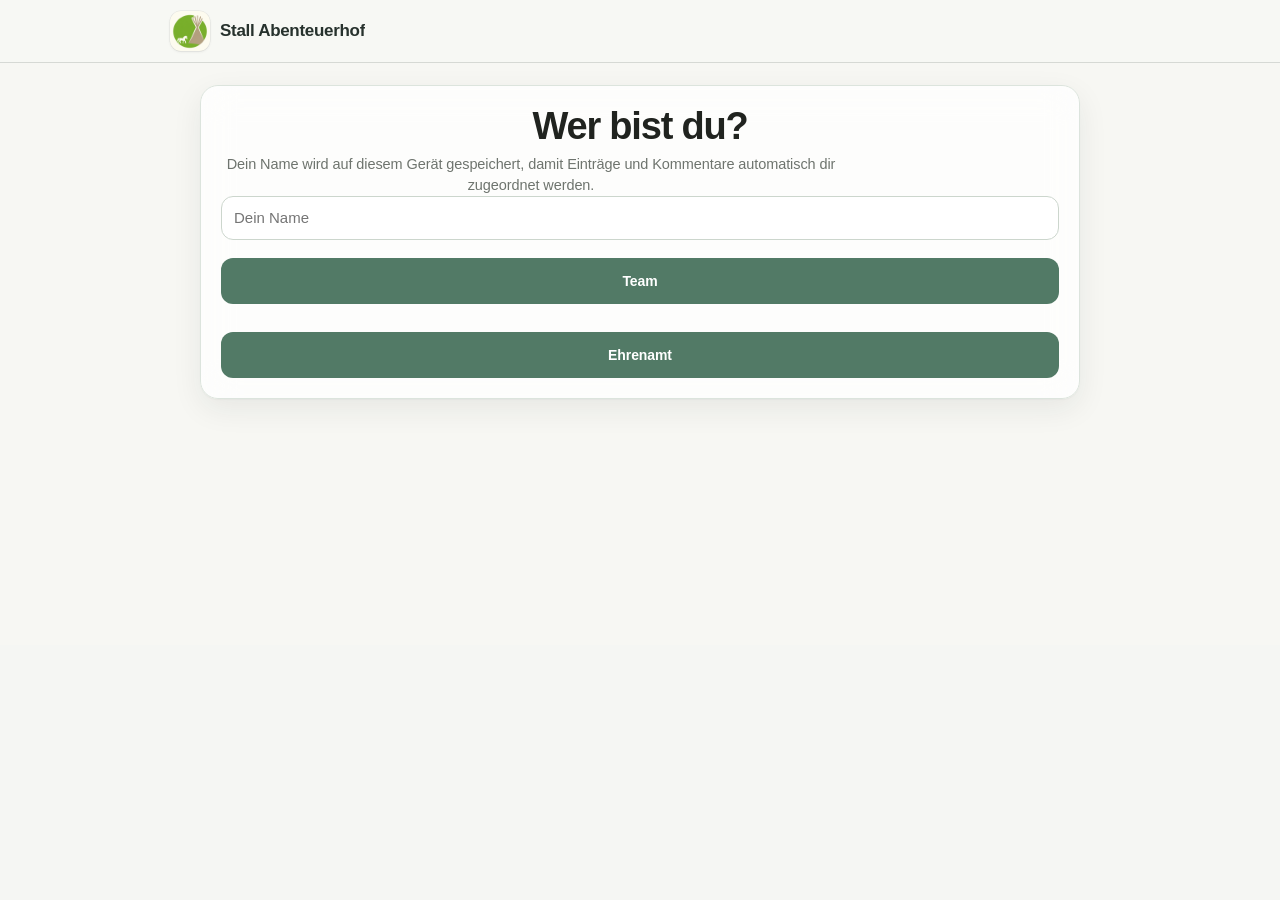
==== index.html @ a523a599 "Helfi-Bereich aus der Stall-App entfernen" ====
<!DOCTYPE html>
<html lang="de">
<head>
<!-- Standalone-Ausgabe der optimierten App-Version 1.25.56. -->
<style>
 .home-personal-inbox{margin:10px 0 18px;padding:13px;border:1px solid var(--border);border-radius:14px;background:var(--surface)}
.home-personal-head{display:flex;align-items:center;justify-content:space-between;gap:8px;margin-bottom:8px}
.home-personal-head strong{font-size:13px}.home-personal-head button{background:none;border:0;color:var(--text-secondary);font-size:11px;cursor:pointer}
.home-personal-message{display:flex;flex-direction:column;position:relative;width:100%;padding:8px 24px 8px 4px;text-align:left;background:transparent;border:0;border-top:1px solid var(--border);cursor:pointer;gap:2px}
.home-personal-message strong{font-size:12px}.home-personal-message small{font-size:11px;color:var(--text-secondary)}
.home-personal-message>span{position:absolute;right:3px;top:12px}.home-personal-message.read{opacity:.6}
.home-personal-empty{font-size:12px;color:var(--text-secondary)}
.comment-heart{background:none;border:0;cursor:pointer;color:var(--text-tertiary);font-size:14px;min-height:28px;padding:0 7px}
.comment-heart.active,.comment-heart.has-hearts{color:#c34450}
.comment-heart-names{font-size:11px;color:var(--text-secondary)}
.home-personal-heart-icon{color:#c34450;font-size:14px;margin-right:5px}
.bel-quick-date{padding:12px 0 15px;margin-bottom:10px;border-bottom:1px solid var(--border)}
.bel-quick-date label{display:block;margin:0 0 7px;font-weight:700}
.bel-quick-date input{display:block;min-height:44px;max-width:100%;width:100%}
.bel-quick-date small{display:block;margin-top:6px;color:var(--text-secondary)}
</style>
<meta charset="UTF-8">
<meta name="viewport" content="width=device-width, initial-scale=1.0, viewport-fit=cover">
<title>Stall Abenteuerhof</title>


<link rel="icon" type="image/png" href="icon-192.png?v=1.25.56">
<link rel="apple-touch-icon" sizes="180x180" href="apple-touch-icon.png?v=1.25.56">
<link rel="manifest" href="manifest.webmanifest?v=1.25.56">
<meta name="mobile-web-app-capable" content="yes">
<meta name="apple-mobile-web-app-capable" content="yes">
  <meta name="apple-mobile-web-app-status-bar-style" content="default">
<meta name="color-scheme" content="light">
    <meta name="apple-mobile-web-app-title" content="Stall Abenteuerhof">
<meta name="theme-color" content="#F4F5F2">
<style>
    :root {
          --bg: #F7F6F1;
          --surface: #FFFFFF;
          --surface-alt: #F1F3EB;
          --border: #E3E6DC;
          --border-strong: #C9CFBC;
          --text: #2B2E22;
          --text-secondary: #5C6350;
          --text-tertiary: #8A9078;

          --navy: #6E9A34;
          --navy-hover: #587D29;
          --navy-tint: #EBF1DD;
          --navy-light: #8FB552;

          --teal: #1B5D6B;
          --teal-tint: #DEEBEE;

          --brick: #8A362E;
          --brick-tint: #F4E3E0;

          --amber: #C1571F;
          --amber-tint: #F7E6DA;

          --slate: #565E4C;
          --slate-tint: #E9EBE3;

          --s1: #598A2E;
          --s2: #7A9A3E;
          --s3: #B3872A;
          --s4: #C1571F;
          --s5: #8A362E;

          --radius-sm: 8px;
          --radius-md: 12px;
          --radius-lg: 20px;

          --shadow-xs: 0 1px 2px rgba(43, 46, 34, 0.05);
          --shadow-sm: 0 1px 3px rgba(43, 46, 34, 0.07);
          --shadow-md: 0 3px 10px rgba(43, 46, 34, 0.08);
          --shadow-lg: 0 8px 24px rgba(43, 46, 34, 0.12);

          --font-display: -apple-system, BlinkMacSystemFont, "Segoe UI", Roboto, Helvetica, Arial, sans-serif;
          --font-mono: ui-monospace, "SFMono-Regular", "SF Mono", Menlo, Consolas, monospace;
    }
  * { box-sizing: border-box; }
  html { -webkit-font-smoothing: antialiased; -moz-osx-font-smoothing: grayscale; }
  body {
    margin: 0;
    font-family: var(--font-display);
    background: var(--bg);
    color: var(--text);
    padding: 0 0 48px 0;
    line-height: 1.4;
  }
  .shell { max-width: 640px; margin: 0 auto; padding: 0 18px; }

  /* ---------- Top bar ---------- */
  .topbar {
    background: var(--navy);
    color: #fff;
    padding: 22px 18px 20px 18px;
    margin-bottom: 22px;
        box-shadow: var(--shadow-sm);
    position: relative;
  }
  .topbar::after {
    content: '';
    position: absolute;
    left: 0; right: 0; bottom: -1px;
    height: 1px;
    background: rgba(255,255,255,0.08);
  }
  .topbar-inner { max-width: 640px; margin: 0 auto; }
  .eyebrow {
    font-family: var(--font-display);
    font-size: 11px;
    letter-spacing: 0.1em;
    text-transform: uppercase;
    color: #C9E2A0;
    margin-bottom: 7px;
    font-weight: 600;
  }
  .topbar h1 {
    font-size: 21px;
    font-weight: 800;
    letter-spacing: -0.015em;
    margin: 0;
  }
  .topbar .sub {
    font-size: 12.5px;
    color: #DCEAC0;
    margin-top: 4px;
    font-weight: 500;
  }

  .loading { text-align: center; padding: 70px 0; color: var(--text-tertiary); font-size: 14px; }

  .warn-banner {
    background: var(--amber-tint);
    color: var(--amber);
    border: 1px solid #E6D2A0;
    padding: 11px 13px;
    border-radius: var(--radius-sm);
    font-size: 12px;
    margin-bottom: 16px;
    font-weight: 500;
    box-shadow: var(--shadow-xs);
  }

  .ack-banner {
    background: var(--brick-tint);
    border: 1px solid var(--brick);
    border-left: 4px solid var(--brick);
    border-radius: var(--radius-md);
    padding: 14px 15px 6px 15px;
    margin-bottom: 20px;
    box-shadow: var(--shadow-sm);
  }
  .ack-banner-compact {
    padding: 0;
    overflow: hidden;
  }
  .ack-banner-open {
    width: 100%;
    min-height: 58px;
    display: flex;
    align-items: center;
    justify-content: space-between;
    gap: 12px;
    padding: 11px 14px;
    border: 0;
    background: transparent;
    color: var(--brick);
    text-align: left;
    font-family: var(--font-display);
    cursor: pointer;
  }
  .ack-banner-open:hover { background: rgba(138, 58, 49, .055); }
  .ack-banner-open:focus-visible {
    outline: 3px solid rgba(138, 58, 49, .28);
    outline-offset: -3px;
  }
  .ack-banner-copy {
    min-width: 0;
    display: flex;
    flex-direction: column;
    gap: 2px;
  }
  .ack-banner-compact .ack-banner-title {
    margin: 0;
    font-size: 14px;
  }
  .ack-banner-sub {
    color: var(--text-secondary);
    font-size: 12.5px;
    line-height: 1.35;
  }
  .ack-banner-chevron {
    flex: 0 0 auto;
    font-size: 24px;
    line-height: 1;
    color: var(--brick);
  }
  .ack-banner-title {
    font-size: 13.5px;
    font-weight: 800;
    color: var(--brick);
    margin-bottom: 10px;
    display: flex;
    align-items: center;
    gap: 7px;
  }
  .ack-item {
    background: var(--surface);
    border-radius: var(--radius-sm);
    padding: 11px 12px;
    margin-bottom: 8px;
    box-shadow: var(--shadow-xs);
  }
  .ack-item-head {
    display: flex;
    justify-content: space-between;
    align-items: baseline;
    gap: 8px;
  }
  .ack-item-pony { font-weight: 700; font-size: 14px; color: var(--text); }
  .ack-item-date { font-size: 11px; color: var(--text-tertiary); font-family: var(--font-mono); flex: 0 0 auto; }
  .ack-item-note { font-size: 13.5px; color: var(--text); margin-top: 3px; line-height: 1.4; }
  .ack-item-expiry { font-size: 11px; color: var(--text-tertiary); margin-top: 4px; font-family: var(--font-mono); }
  .ack-item-btn {
    margin-top: 9px;
    background: var(--brick);
    color: #fff;
    border: none;
    border-radius: var(--radius-sm);
    padding: 7px 12px;
    font-size: 12.5px;
    font-weight: 700;
    cursor: pointer;
    font-family: var(--font-display);
    box-shadow: var(--shadow-xs);
    transition: background 0.12s ease;
  }
  .ack-item-btn:hover { background: #712C25; }

  .ack-status {
    font-size: 11.5px;
    color: var(--teal);
    font-weight: 600;
    margin-top: 6px;
  }

  .sync-row {
    display: flex; align-items: center; justify-content: space-between;
    margin-bottom: 16px;
  }
  .sync-status { font-family: var(--font-display); font-size: 11px; color: var(--text-tertiary); }
  .sync-status.stale { color: var(--amber); }
  .sync-refresh {
    background: var(--surface);
    border: 1px solid var(--border-strong);
    border-radius: var(--radius-sm);
    padding: 6px 12px;
    font-size: 11.5px;
    font-weight: 600;
    color: var(--navy);
    cursor: pointer;
    font-family: var(--font-display);
    box-shadow: var(--shadow-xs);
    transition: box-shadow 0.15s ease, transform 0.1s ease, background 0.15s ease;
  }
  .sync-refresh:hover { background: var(--navy-tint); box-shadow: var(--shadow-sm); }
  .sync-refresh:active { transform: translateY(1px); }
  .sync-refresh:disabled { opacity: 0.5; cursor: default; box-shadow: none; }

  .save-status {
    font-size: 11.5px; margin-top: 9px; text-align: center; min-height: 15px;
    font-family: var(--font-display);
    font-weight: 500;
  }
  .save-status.saving { color: var(--text-tertiary); }
  .save-status.ok { color: var(--teal); }
  .save-status.error { color: var(--brick); }

  /* ---------- Section label ---------- */
    .section-label {
          font-family: var(--font-display);
          font-size: 12px;
          font-weight: 800;
          letter-spacing: 0.02em;
          text-transform: uppercase;
          color: var(--amber);
          margin: 26px 0 10px 0;
          display: flex;
          align-items: center;
          gap: 10px;
    }

  .section-label::after {
    content: '';
    flex: 1;
    height: 1px;
    background: var(--border);
  }

  /* ---------- Status strip (home) ---------- */
    .status-strip {
            display: grid;
            grid-template-columns: 1fr 1fr;
            gap: 12px;
            margin-bottom: 24px;
    }
      .status-cell {
              background: var(--surface);
              padding: 18px 16px;
              border-radius: var(--radius-lg);
              box-shadow: var(--shadow-sm);
      }
      .status-num {
              font-family: var(--font-display);
              font-size: 30px;
              font-weight: 800;
              line-height: 1;
              letter-spacing: -0.02em;
              color: var(--text);
      }
      .status-num.alert { color: var(--brick); }
      .status-num.ok { color: var(--navy); }
      .status-label {
              font-size: 12px;
              color: var(--text-secondary);
              margin-top: 8px;
              letter-spacing: 0.005em;
              font-weight: 600;
      }

      /* ---------- Folder rows ---------- */
      .folder-list { display: flex; flex-direction: column; gap: 14px; }
      .folder-row {
              background: var(--surface);
              border: none;
              border-radius: var(--radius-lg);
              padding: 20px;
              display: flex;
              align-items: center;
              gap: 18px;
              cursor: pointer;
              box-shadow: var(--shadow-sm);
              transition: box-shadow 0.15s ease, transform 0.12s ease;
      }
      .folder-row:hover { box-shadow: var(--shadow-md); transform: translateY(-2px); }
      .folder-row:active { transform: translateY(0px); }

      .folder-mark {
              width: 34px;
              height: 34px;
              flex: 0 0 auto;
              display: flex;
              align-items: center;
              justify-content: center;
              color: #66705D;
              background: transparent;
              border: none;
              box-shadow: none;
      }
      .folder-mark svg {
              width: 23px;
              height: 23px;
              display: block;
              fill: none;
              stroke: currentColor;
              stroke-width: 1.8;
              stroke-linecap: round;
              stroke-linejoin: round;
      }
      .folder-mark.movement svg { width: 36px; height: 30px; }
      .folder-mark.info,
      .folder-mark.health,
      .folder-mark.movement,
      .folder-mark.calendar,
      .folder-mark.todo,
      .folder-mark.shifts {
              color: #66705D;
              background: transparent;
      }
      .folder-mark-text {
              width: 42px;
              font-size: 11px;
              font-weight: 700;
              letter-spacing: .01em;
              font-family: var(--font-display);
              justify-content: flex-start;
      }

      .today-item-icon {
              width: 22px;
              height: 22px;
              display: inline-flex;
              align-items: center;
              justify-content: center;
              color: #747A6A;
              background: transparent;
              border: none;
              border-radius: 0;
              font-size: 0;
      }
      .today-item-icon svg {
              width: 17px;
              height: 17px;
              fill: none;
              stroke: currentColor;
              stroke-width: 1.8;
              stroke-linecap: round;
              stroke-linejoin: round;
      }
      .today-item-icon.health,
      .today-item-icon.todo,
      .today-item-icon.pasture,
      .today-item-icon.fresh {
              color: #747A6A;
              background: transparent;
      }

      .team-tool-icon {
              width: 22px;
              height: 22px;
              display: inline-flex;
              align-items: center;
              justify-content: center;
              flex: 0 0 auto;
              color: #66705D;
              background: transparent;
              border: none;
              border-radius: 0;
      }
      .team-tool-icon svg {
              width: 17px;
              height: 17px;
              fill: none;
              stroke: currentColor;
              stroke-width: 1.8;
              stroke-linecap: round;
              stroke-linejoin: round;
      }
      .team-tool-main {
              display:flex;
              align-items:center;
              gap:8px;
      }
      body.role-ehrenamt-mode #openTodos { display: none; }
      body.role-ehrenamt-mode #shopTeamOnly { display: none !important; }
      .detail-role-label { font-size: 11px; font-weight: 700; text-transform: uppercase; letter-spacing: 0.04em; color: var(--text-tertiary); margin-bottom: 6px; }
      .folder-body { flex: 1; min-width: 0; }
      .folder-title { font-size: 18px; font-weight: 800; letter-spacing: -0.006em; }
      .folder-sub { font-size: 13.5px; color: var(--text-secondary); margin-top: 4px; }
      .folder-names {
              font-family: var(--font-display);
              font-size: 12.5px;
              color: var(--text-tertiary);
              margin-top: 6px;
              white-space: nowrap;
              overflow: hidden;
              text-overflow: ellipsis;
      }
      .folder-chevron { color: var(--text-tertiary); font-size: 20px; font-weight: 700; flex: 0 0 auto; transition: transform 0.15s ease; }
      .folder-row:hover .folder-chevron { transform: translateX(2px); color: var(--navy); }

      .manage-link {
              width: 100%;
              padding: 16px;
              background: var(--navy-tint);
              color: var(--navy-hover);
              border: none;
              border-radius: var(--radius-lg);
              font-size: 14px;
    font-weight: 600;
    cursor: pointer;
    margin-top: 22px;
    font-family: var(--font-display);
    box-shadow: var(--shadow-xs);
    transition: box-shadow 0.15s ease, background 0.15s ease;
  }
  .manage-link:hover { background: var(--navy-tint); box-shadow: var(--shadow-sm); }

  /* ---------- Pony rows (list screens) ---------- */
  .pony-list { display: flex; flex-direction: column; gap: 1px; background: var(--border); border: 1px solid var(--border); border-radius: var(--radius-md); overflow: hidden; box-shadow: var(--shadow-sm); }
  .pony-row {
    background: var(--surface);
    padding: 14px 15px;
    display: flex;
    align-items: center;
    gap: 12px;
    cursor: pointer;
    transition: background 0.12s ease;
  }
  .pony-row:hover { background: var(--surface-alt); }
  .pony-main { flex: 1; min-width: 0; }
  .pony-name { font-weight: 700; font-size: 14.5px; letter-spacing: -0.003em; }
  .pony-status {
    font-size: 12px;
    color: var(--text-secondary);
    margin-top: 3px;
    white-space: nowrap;
    overflow: hidden;
    text-overflow: ellipsis;
  }
  .pony-status.missing { color: var(--brick); font-weight: 600; }
  .load-badge {
    min-width: 32px; height: 28px;
    border-radius: var(--radius-sm);
    display: flex; align-items: center; justify-content: center;
    color: #fff;
    font-family: var(--font-mono);
    font-weight: 700;
    font-size: 13px;
    flex: 0 0 auto;
    box-shadow: var(--shadow-xs);
  }
  .load-badge.none { background: var(--surface-alt); color: var(--text-tertiary); border: 1px solid var(--border); font-size: 11px; box-shadow: none; }
  .health-mark { width: 28px; height: 28px; border-radius: var(--radius-sm); background: var(--brick-tint); color: var(--brick); display:flex; align-items:center; justify-content:center; font-family: var(--font-mono); font-size: 11px; font-weight: 700; flex: 0 0 auto; }
  .chevron { color: var(--text-tertiary); font-size: 15px; font-weight: 700; flex: 0 0 auto; }
  .pony-row-action { padding:6px 9px; border-radius:999px; background:var(--navy-tint); color:var(--navy-hover); font-size:10.5px; font-weight:800; white-space:nowrap; flex:0 0 auto; }

  .back-link {
    background: none;
    border: none;
    color: var(--navy);
    font-size: 13px;
    font-weight: 600;
    cursor: pointer;
    padding: 6px 0 12px 0;
    font-family: var(--font-display);
    transition: opacity 0.12s ease;
  }
  .back-link:hover { opacity: 0.7; }
  .back-link::before { content: '← '; }
  .detail-header { font-size: 20px; font-weight: 800; letter-spacing: -0.015em; margin-bottom: 3px; }
  .detail-sub {
    font-family: var(--font-display);
    font-size: 12.5px;
    letter-spacing: 0.01em;
    color: var(--text-secondary);
    margin-bottom: 18px;
    font-weight: 500;
  }

  /* ---------- Cards / forms ---------- */
  .card {
    background: var(--surface);
    border: 1px solid var(--border);
    border-radius: var(--radius-md);
    padding: 19px;
    margin-bottom: 14px;
    box-shadow: var(--shadow-sm);
  }
  label {
    display: block;
    font-family: var(--font-display);
    font-size: 12.5px;
    font-weight: 600;
    letter-spacing: 0;
    text-transform: none;
    color: var(--text-secondary);
    margin-bottom: 7px;
    margin-top: 16px;
  }
  label:first-child { margin-top: 0; }
  input[type="text"], input[type="password"], input[type="date"], textarea, select {
    width: 100%;
    padding: 10px 11px;
    border: 1px solid var(--border-strong);
    border-radius: var(--radius-sm);
    font-size: 14px;
    font-family: var(--font-display);
    background: var(--surface);
    color: var(--text);
    transition: border-color 0.12s ease, box-shadow 0.12s ease;
  }
  input:focus, textarea:focus {
    outline: none;
    border-color: var(--navy);
    box-shadow: 0 0 0 3.5px var(--navy-tint);
  }
  textarea { resize: vertical; min-height: 48px; }

  .chip-row { display: flex; gap: 7px; flex-wrap: wrap; }
  .chip {
    flex: 1;
    min-width: 88px;
    padding: 10px 8px;
    text-align: center;
    border-radius: var(--radius-sm);
    border: 1.5px solid var(--border-strong);
    background: var(--surface);
    color: var(--text);
    cursor: pointer;
    font-weight: 600;
    font-size: 13px;
    transition: border-color 0.12s ease, background 0.12s ease, box-shadow 0.12s ease, transform 0.08s ease;
  }
  .chip:hover { border-color: var(--navy-light); }
  .chip.selected { background: var(--navy); color: #fff; border-color: var(--navy); box-shadow: var(--shadow-sm); }
  .chip:active { transform: scale(0.97); }

  .scale-buttons { display: flex; gap: 6px; }
  .scale-btn {
    flex: 1;
    padding: 10px 0;
    text-align: center;
    border-radius: var(--radius-sm);
    border: 1.5px solid var(--border-strong);
    background: var(--surface);
    cursor: pointer;
    font-weight: 700;
    font-family: var(--font-mono);
    font-size: 14px;
    color: var(--text-secondary);
    transition: border-color 0.12s ease, background 0.12s ease, box-shadow 0.12s ease, transform 0.08s ease;
  }
  .scale-btn:active { transform: scale(0.95); }
  .scale-btn[data-val="1"].selected { background: var(--s1); color: #fff; border-color: var(--s1); box-shadow: var(--shadow-sm); }
  .scale-btn[data-val="2"].selected { background: var(--s2); color: #fff; border-color: var(--s2); box-shadow: var(--shadow-sm); }
  .scale-btn[data-val="3"].selected { background: var(--s3); color: #fff; border-color: var(--s3); box-shadow: var(--shadow-sm); }
  .scale-btn[data-val="4"].selected { background: var(--s4); color: #fff; border-color: var(--s4); box-shadow: var(--shadow-sm); }
  .scale-btn[data-val="5"].selected { background: var(--s5); color: #fff; border-color: var(--s5); box-shadow: var(--shadow-sm); }

  .submit-btn {
    margin-top: 18px;
    width: 100%;
    padding: 13px;
    background: var(--navy);
    color: #fff;
    border: none;
    border-radius: var(--radius-sm);
    font-size: 14px;
    font-weight: 700;
    letter-spacing: 0.008em;
    cursor: pointer;
    font-family: var(--font-display);
    box-shadow: var(--shadow-sm);
    transition: box-shadow 0.15s ease, background 0.15s ease, transform 0.08s ease;
  }
  .submit-btn:hover { background: var(--navy-hover); box-shadow: var(--shadow-md); }
  .submit-btn:active { transform: translateY(1px); box-shadow: var(--shadow-xs); }

  .toggle-details {
    background: none;
    border: none;
    color: var(--navy);
    font-size: 12.5px;
    font-weight: 600;
    cursor: pointer;
    padding: 11px 0 0 0;
    text-align: left;
    font-family: var(--font-display);
  }
  .toggle-details:hover { text-decoration: underline; }
  .extra-fields { display: none; }
  .extra-fields.open { display: block; }

  /* ---------- Entry history ---------- */
  .entry-list { display: flex; flex-direction: column; gap: 1px; background: var(--border); border: 1px solid var(--border); border-radius: var(--radius-md); overflow: hidden; box-shadow: var(--shadow-sm); }
  .entry { background: var(--surface); padding: 13px 15px; transition: background 0.12s ease; }
  .entry-top {
    display: flex;
    justify-content: space-between;
    align-items: center;
    font-family: var(--font-mono);
    font-size: 11.5px;
    color: var(--text-tertiary);
    margin-bottom: 7px;
    flex-wrap: wrap;
    gap: 4px;
  }
  .tag-group { display: flex; gap: 5px; flex-wrap: wrap; margin-bottom: 5px; }
      .schicht-names { display: flex; gap: 5px; flex-wrap: wrap; margin: 6px 0; }
      .schicht-open { font-size: 12.5px; color: var(--text-tertiary); font-style: italic; }
  .tag {
    display: inline-block;
    padding: 3px 9px;
    border-radius: var(--radius-sm);
    background: var(--navy-tint);
    color: var(--navy);
    font-family: var(--font-display);
    font-size: 11.5px;
    font-weight: 600;
  }
  .badge {
    display: inline-block;
    padding: 3px 8px;
    border-radius: var(--radius-sm);
    color: #fff;
    font-family: var(--font-mono);
    font-size: 11px;
    font-weight: 700;
    box-shadow: var(--shadow-xs);
  }
  .entry-note { font-size: 13.5px; line-height: 1.5; margin-top: 4px; color: var(--text); }
  .entry-photo { max-width: 170px; border-radius: var(--radius-sm); margin-top: 9px; display: block; border: 1px solid var(--border-strong); box-shadow: var(--shadow-xs); }
  .push-target { animation: push-target-pulse 2.8s ease-out 1; outline: 3px solid var(--teal); outline-offset: 4px; }
  @keyframes push-target-pulse { 0%,100% { background: transparent; } 20%,60% { background: var(--teal-tint); } }
  .entry-meta { font-size: 11.5px; color: var(--text-tertiary); margin-top: 7px; display: flex; justify-content: space-between; align-items: center; }

  .reaction-bar { display: flex; gap: 6px; margin-top: 9px; }
  .reaction-btn {
    background: var(--surface-alt);
    border: 1px solid var(--border-strong);
    border-radius: 14px;
    padding: 4px 10px;
    font-size: 12.5px;
    font-weight: 600;
    color: var(--text-secondary);
    cursor: pointer;
    font-family: var(--font-display);
    transition: background 0.12s ease, border-color 0.12s ease, transform 0.08s ease;
  }
  .reaction-btn:hover { border-color: var(--navy-light); }
  .reaction-btn:active { transform: scale(0.95); }
  .reaction-btn.active { background: var(--navy-tint); border-color: var(--navy); color: var(--navy); }
  .reaction-btn { min-width: 38px; font-size: 15px; line-height: 1.1; }
  .reaction-add-btn {
    min-width: 34px;
    padding: 4px 9px;
    border-radius: 14px;
    border: 1px dashed var(--border-strong);
    background: transparent;
    color: var(--text-secondary);
    font-size: 17px;
    line-height: 1;
    cursor: pointer;
  }
  .reaction-picker {
    display: none;
    flex-wrap: wrap;
    gap: 6px;
    margin-top: 7px;
    padding: 8px;
    max-width: 270px;
    border: 1px solid var(--border);
    border-radius: 12px;
    background: var(--surface);
    box-shadow: var(--shadow-sm);
  }
  .reaction-picker.open { display: flex; }
  .reaction-choice, .reaction-custom {
    border: 1px solid var(--border);
    background: var(--surface-alt);
    border-radius: 10px;
    min-width: 34px;
    min-height: 32px;
    padding: 4px 7px;
    font-size: 18px;
    line-height: 1;
    cursor: pointer;
  }
  .reaction-custom { font-size: 12px; font-weight: 700; color: var(--text-secondary); padding: 5px 9px; }

  .voice-row { display: flex; align-items: center; gap: 10px; }
  .voice-btn {
    background: var(--surface);
    border: 1.5px solid var(--border-strong);
    border-radius: var(--radius-sm);
    padding: 9px 14px;
    font-size: 13px;
    font-weight: 600;
    color: var(--navy);
    cursor: pointer;
    font-family: var(--font-display);
    box-shadow: var(--shadow-xs);
    transition: box-shadow 0.12s ease, background 0.12s ease;
  }
  .voice-btn:hover { background: var(--navy-tint); }
  .voice-btn.stop { background: var(--brick); color: #fff; border-color: var(--brick); animation: pulse-rec 1.4s infinite; }
  @keyframes pulse-rec { 0%,100% { opacity: 1; } 50% { opacity: 0.7; } }
  .voice-timer { font-family: var(--font-mono); font-size: 13px; color: var(--brick); font-weight: 700; }
  .voice-preview { margin-top: 10px; }
  .voice-frame { width: 100%; height: 54px; border: 1px solid var(--border-strong); border-radius: var(--radius-sm); }
  .voice-player { width: 100%; height: 54px; border: 1px solid var(--border-strong); border-radius: var(--radius-sm); margin-top: 8px; }

  .comment-section { margin-top: 10px; }
  .comment-list { display: flex; flex-direction: column; gap: 6px; margin-bottom: 8px; }
  .comment-item {
    background: var(--surface-alt);
    border-radius: var(--radius-sm);
    padding: 7px 10px;
    font-size: 13px;
    line-height: 1.4;
    color: var(--text);
  }
  .comment-author { font-weight: 700; color: var(--navy); }
  .comment-add-row { display: flex; gap: 7px; }
  .comment-input {
    flex: 1;
    padding: 8px 10px;
    border: 1px solid var(--border-strong);
    border-radius: var(--radius-sm);
    font-size: 13px;
    font-family: var(--font-display);
    background: var(--surface);
    color: var(--text);
  }
  .comment-input:focus { outline: none; border-color: var(--navy); box-shadow: 0 0 0 3px var(--navy-tint); }
  .comment-send-btn {
    background: var(--navy);
    color: #fff;
    border: none;
    border-radius: var(--radius-sm);
    padding: 8px 14px;
    font-size: 12.5px;
    font-weight: 700;
    cursor: pointer;
    font-family: var(--font-display);
    flex: 0 0 auto;
  }
  .comment-send-btn:hover { background: var(--navy-hover); }
  .entry-actions { display: flex; gap: 12px; }

  .shop-item { display: flex; align-items: flex-start; gap: 11px; }
  .shop-check {
    width: 20px; height: 20px; margin-top: 1px; flex: 0 0 auto; cursor: pointer; accent-color: var(--navy);
  }
  .shop-body { flex: 1; min-width: 0; }
  .shop-name { font-size: 14px; font-weight: 600; color: var(--text); }
  .shop-name.done { text-decoration: line-through; color: var(--text-tertiary); font-weight: 500; }
  .shop-note { font-size: 12.5px; color: var(--text-secondary); margin-top: 3px; }

  .chip.role-team.selected { background: var(--brick); border-color: var(--brick); }
  .chip.role-ehrenamt.selected { background: var(--teal); border-color: var(--teal); }
      body.role-ehrenamt-mode .ack-item-btn { display: none; }
      .schicht-grid-header { display: grid; grid-template-columns: 52px 1fr 1fr; gap: 8px; padding: 0 4px; margin-bottom: 6px; }
      .schicht-grid-header > div { font-family: var(--font-mono); font-size: 10.5px; font-weight: 700; color: var(--text-tertiary); text-transform: uppercase; letter-spacing: 0.03em; text-align: center; }
      .schicht-grid-header > div:first-child { text-align: left; }
      .schicht-grid-row { display: grid; grid-template-columns: 52px 1fr 1fr; gap: 8px; padding: 8px 4px; border-bottom: 1px solid var(--border); align-items: center; }
      .schicht-grid-row:last-child { border-bottom: none; }
      .schicht-day-label { display: flex; flex-direction: column; }
      .schicht-day-label strong { font-size: 14px; }
      .schicht-day-label span { font-size: 11px; color: var(--text-tertiary); }
      .schicht-cell { position: relative; border-radius: var(--radius-sm); padding: 10px 6px; text-align: center; border: 1.5px dashed var(--border); background: var(--surface-alt); }
      .schicht-cell.nicht-geplant { border-style: solid; }
      .schicht-cell.muss { border-color: var(--brick); background: var(--brick-tint); }
      .schicht-cell.muss.filled { border-style: solid; }
      .schicht-cell.kann { border-color: var(--teal); background: var(--teal-tint); }
      .schicht-cell.kann.filled { border-style: solid; }
      .schicht-cell-badge { font-family: var(--font-mono); font-size: 10px; font-weight: 700; text-transform: uppercase; letter-spacing: 0.03em; margin-bottom: 3px; color: var(--text-tertiary); }
      .schicht-cell.muss .schicht-cell-badge { color: var(--brick); }
      .schicht-cell.kann .schicht-cell-badge { color: var(--teal); }
      .schicht-cell-name { font-weight: 700; font-size: 13px; margin-bottom: 3px; }
      .schicht-cell-name.unclaim-action { cursor: pointer; text-decoration: underline dotted; }
      .schicht-cell-action { font-size: 11.5px; color: var(--navy); cursor: pointer; font-weight: 600; }
      .schicht-cell-delete { position: absolute; top: 2px; right: 5px; font-size: 15px; line-height: 1; color: var(--text-tertiary); cursor: pointer; padding: 2px; }
.schicht-create-options { display: flex; flex-direction: column; gap: 8px; margin-top: 6px; }
      .schicht-create-btn { font-size: 12px; font-weight: 700; cursor: pointer; padding: 6px 4px; border-radius: var(--radius-sm); border: 1.5px solid; }
      .schicht-create-btn[data-art="muss"] { color: var(--brick); border-color: var(--brick); background: var(--surface); }
      .schicht-create-btn[data-art="kann"] { color: var(--teal); border-color: var(--teal); background: var(--surface); }
        .schicht-create-btn:active { opacity: 0.65; }
      .schicht-add-week { display: flex; gap: 8px; align-items: center; margin-bottom: 12px; }
      .schicht-add-week input[type="date"] { flex: 1; }
      .schicht-add-week-btn { width: auto; padding: 0 12px; font-size: 13px; white-space: nowrap; }
      body.role-ehrenamt-mode .schicht-delete-btn { display: none; }

  .entry.team-entry {
    border-left: 4px solid var(--brick);
    background: var(--brick-tint);
    padding-left: 12px;
  }
  .role-badge {
    display: inline-block;
    padding: 3px 10px;
    border-radius: var(--radius-sm);
    font-family: var(--font-display);
    font-size: 11px;
    font-weight: 700;
  }
  .role-badge.team { background: var(--brick); color: #fff; box-shadow: var(--shadow-xs); }
  .role-badge.ehrenamt { background: var(--surface-alt); color: var(--text-secondary); }
  .delete-btn { background: none; border: none; color: var(--text-tertiary); cursor: pointer; font-size: 11px; font-family: var(--font-display); font-weight: 500; }
  .hard-delete-btn { background: none; border: none; color: var(--brick); cursor: pointer; font-size: 11px; font-family: var(--font-display); font-weight: 700; }
  .edit-btn { background: none; border: none; color: var(--navy); cursor: pointer; font-size: 11px; font-family: var(--font-display); font-weight: 600; }
  .delete-btn:hover, .hard-delete-btn:hover { color: var(--brick); }
  .edit-btn:hover, .delete-btn:hover, .hard-delete-btn:hover { text-decoration: underline; }
  .empty-state { text-align: center; color: var(--text-tertiary); padding: 30px 0; font-size: 13px; background: var(--surface); }

  .chart-wrap { display: flex; align-items: flex-end; gap: 6px; height: 92px; padding-top: 8px; }
  .chart-bar-col { flex: 1; display: flex; flex-direction: column; align-items: center; gap: 4px; min-width: 0; }
  .chart-bar { width: 100%; max-width: 26px; border-radius: 3px 3px 0 0; }
  .chart-bar-label {
    font-family: var(--font-mono);
    font-size: 9px;
    color: var(--text-tertiary);
    white-space: nowrap;
  }
  .chart-bar-val {
    font-family: var(--font-mono);
    font-size: 10px;
    font-weight: 700;
    color: var(--text-secondary);
  }

  .week-nav {
    display: flex;
    align-items: center;
    gap: 8px;
    margin-bottom: 12px;
  }
  .week-nav-btn {
    background: var(--surface);
    border: 1px solid var(--border-strong);
    border-radius: var(--radius-sm);
    width: 30px; height: 30px;
    font-size: 16px;
    font-weight: 700;
    color: var(--navy);
    cursor: pointer;
    flex: 0 0 auto;
    box-shadow: var(--shadow-xs);
    transition: box-shadow 0.12s ease, background 0.12s ease;
  }
  .week-nav-btn:hover { background: var(--navy-tint); box-shadow: var(--shadow-sm); }
      .week-nav-btn:disabled { opacity: 0.35; cursor: default; box-shadow: none; }
      .week-nav-btn:disabled:hover { background: var(--surface); }
  .week-nav-label {
    flex: 1;
    text-align: center;
    font-family: var(--font-mono);
    font-size: 12px;
    font-weight: 600;
    color: var(--text-secondary);
  }
  .week-nav-today {
    background: var(--navy-tint);
    border: 1px solid var(--navy);
    color: var(--navy);
    border-radius: var(--radius-sm);
    padding: 5px 11px;
    font-size: 11.5px;
    font-weight: 700;
    cursor: pointer;
    flex: 0 0 auto;
    font-family: var(--font-display);
    transition: background 0.12s ease;
  }
  .week-nav-today:hover { background: #DCE4F0; }

  .week-days { display: flex; gap: 5px; margin-bottom: 14px; }
  .week-day {
    flex: 1;
    text-align: center;
    padding: 9px 2px 8px 2px;
    border-radius: var(--radius-sm);
    border: 1px solid var(--border);
    background: var(--surface-alt);
    position: relative;
  }
  .week-day.done { background: var(--teal-tint); border-color: var(--teal); }
  .week-day.is-today { border: 2px solid var(--navy); padding: 8px 1px 7px 1px; box-shadow: var(--shadow-xs); }
  .week-day-num {
    font-family: var(--font-mono);
    font-size: 10.5px;
    font-weight: 700;
    color: var(--text-secondary);
    margin-top: 1px;
  }
  .week-day.is-today .week-day-num { color: var(--navy); }
  .week-day-label {
    font-family: var(--font-display);
    font-size: 10.5px;
    color: var(--text-tertiary);
    font-weight: 600;
  }
  .week-day.done .week-day-label { color: var(--teal); }
  .week-day-dot {
    width: 8px; height: 8px;
    border-radius: 50%;
    margin: 6px auto 0 auto;
    background: var(--border-strong);
  }
  .week-day.done .week-day-dot { background: var(--teal); }
  .week-stats { display: flex; gap: 20px; flex-wrap: wrap; }
  .week-stat-num {
    font-family: var(--font-mono);
    font-size: 21px;
    font-weight: 700;
    color: var(--text);
    line-height: 1;
  }
  .week-stat-label { font-size: 11px; color: var(--text-secondary); margin-top: 5px; font-weight: 500; }

  .week-table { border-collapse: collapse; width: 100%; min-width: 640px; }
  .week-table th, .week-table td {
    border: 1px solid var(--border);
    padding: 7px 9px;
    text-align: left;
    vertical-align: top;
  }
  .week-table th {
    background: var(--surface-alt);
    font-family: var(--font-display);
    font-size: 12px;
    font-weight: 700;
    color: var(--text);
    white-space: nowrap;
  }
  .week-table th.day-col {
    text-align: left;
    background: var(--surface);
  }
  .week-table td.day-label {
    font-family: var(--font-mono);
    font-size: 11px;
    font-weight: 700;
    color: var(--text-secondary);
    background: var(--surface-alt);
    white-space: nowrap;
  }
  .week-table td.day-label.is-today {
    background: var(--navy-tint);
    color: var(--navy);
    border-left: 3px solid var(--navy);
  }
  .week-table td.cell {
    font-size: 11px;
    line-height: 1.3;
    min-width: 96px;
    padding: 5px;
    background: var(--surface);
  }
  .week-table td.cell.empty {
    background: var(--surface);
    color: var(--text-tertiary);
    text-align: center;
    font-family: var(--font-mono);
    font-size: 11px;
    min-width: 96px;
  }
  .cell-entry {
    color: #fff;
    border-radius: var(--radius-sm);
    padding: 4px 7px;
    margin-bottom: 3px;
    display: flex;
    justify-content: space-between;
    align-items: center;
    gap: 6px;
  }
  .cell-entry:last-child { margin-bottom: 0; }
  .cell-entry-val {
    font-family: var(--font-mono);
    font-weight: 700;
    font-size: 10px;
    flex: 0 0 auto;
  }

  .rename-row { display: flex; gap: 8px; align-items: center; margin-bottom: 11px; }
  .rename-row input[type="text"] { flex: 1; }
  .avatar {
    width: 36px; height: 36px;
    border-radius: 50%;
    object-fit: cover;
    flex: 0 0 auto;
    border: 1.5px solid var(--border-strong);
    box-shadow: var(--shadow-xs);
  }
  .avatar-placeholder {
    width: 36px; height: 36px;
    border-radius: 50%;
    background: var(--navy-tint);
    color: var(--navy);
    font-family: var(--font-display);
    font-size: 13px;
    font-weight: 700;
    display: flex; align-items: center; justify-content: center;
    flex: 0 0 auto;
  }
  .avatar-lg {
    width: 46px; height: 46px;
    border-radius: 50%;
    object-fit: cover;
    border: 1.5px solid var(--border-strong);
    margin-bottom: 9px;
    box-shadow: var(--shadow-sm);
  }
  .photo-upload-row { display: flex; align-items: center; gap: 10px; }
  .photo-upload-row input[type="file"] { font-size: 11px; flex: 1; }
  .icon-btn {
    background: var(--navy);
    color: #fff;
    border: none;
    border-radius: var(--radius-sm);
    padding: 10px 13px;
    cursor: pointer;
    font-size: 13px;
    font-weight: 600;
    font-family: var(--font-display);
    box-shadow: var(--shadow-xs);
    transition: box-shadow 0.12s ease, background 0.12s ease;
  }
  .icon-btn:hover { background: var(--navy-hover); box-shadow: var(--shadow-sm); }

  /* ---------- Infos: Pony-Direktzugriff & Weiden ---------- */
  .info-quick-grid {
    display: grid;
    grid-template-columns: repeat(2, minmax(0, 1fr));
    gap: 10px;
  }
  .info-pony-btn {
    min-height: 70px;
    width: 100%;
    border: 1px solid var(--border);
    border-radius: var(--radius-md);
    background: var(--surface);
    padding: 12px;
    display: flex;
    align-items: center;
    gap: 10px;
    text-align: left;
    cursor: pointer;
    font-family: var(--font-display);
    color: var(--text);
    box-shadow: var(--shadow-xs);
    transition: box-shadow .15s ease, transform .08s ease, border-color .15s ease;
    touch-action: manipulation;
  }
  .info-pony-btn:hover { box-shadow: var(--shadow-sm); border-color: var(--border-strong); }
  .info-pony-btn:active { transform: scale(.985); }
  .info-pony-photo {
    width: 42px;
    height: 42px;
    border-radius: 50%;
    object-fit: cover;
    flex: 0 0 auto;
    border: 1px solid var(--border-strong);
    background: var(--surface-alt);
  }
  .info-pony-photo-placeholder {
    width: 42px;
    height: 42px;
    border-radius: 50%;
    flex: 0 0 auto;
    display: flex;
    align-items: center;
    justify-content: center;
    background: var(--navy-tint);
    color: var(--navy);
    font-weight: 800;
    font-size: 13px;
  }
  .info-pony-main { flex: 1; min-width: 0; }
  .info-pony-name { font-size: 14px; font-weight: 800; }
  .info-pony-sub {
    margin-top: 2px;
    font-size: 11.5px;
    color: var(--text-tertiary);
    white-space: nowrap;
    overflow: hidden;
    text-overflow: ellipsis;
  }
  .info-pony-chevron { color: var(--text-tertiary); font-size: 18px; font-weight: 800; flex: 0 0 auto; }

  .pasture-card { padding: 16px; }
  .pasture-intro { font-size: 13px; color: var(--text-secondary); margin-bottom: 12px; }
  .pasture-grid {
    display: grid;
    grid-template-columns: repeat(2, minmax(0, 1fr));
    gap: 9px;
  }
  .pasture-toggle {
    min-height: 58px;
    border-radius: var(--radius-md);
    border: 1.5px solid var(--border-strong);
    background: var(--surface-alt);
    padding: 10px 11px;
    text-align: left;
    cursor: pointer;
    color: var(--text);
    font-family: var(--font-display);
    touch-action: manipulation;
    transition: background .12s ease, border-color .12s ease, transform .08s ease;
  }
  .pasture-toggle:active:not(:disabled) { transform: scale(.98); }
  .pasture-toggle.open {
    background: var(--navy-tint);
    border-color: var(--navy);
  }
  .pasture-toggle:disabled { opacity: 1; cursor: default; }
  .pasture-name { display: block; font-size: 13px; font-weight: 800; }
  .pasture-state { display: flex; align-items: center; gap: 6px; margin-top: 4px; font-size: 11.5px; color: var(--text-secondary); font-weight: 600; }
  .pasture-dot { width: 8px; height: 8px; border-radius: 50%; background: var(--border-strong); flex: 0 0 auto; }
  .pasture-toggle.open .pasture-dot { background: var(--navy); }
  .pasture-toggle.open .pasture-state { color: var(--navy-hover); }
  .pasture-meta { font-size: 11px; color: var(--text-tertiary); margin-top: 10px; line-height: 1.35; }
  .pasture-water-row {
    margin-top: 8px;
    padding: 10px;
    border: 1px solid var(--border);
    border-radius: 12px;
    background: var(--surface);
    font-size: 11.5px;
    color: var(--text-secondary);
  }
  .pasture-water-head { display:flex; align-items:center; justify-content:space-between; gap:10px; }
  .pasture-water-label { display:block; font-weight: 800; color: var(--text); }
  .pasture-water-current {
    display:inline-flex;
    align-items:center;
    min-height:28px;
    padding:4px 9px;
    border-radius:999px;
    background:var(--surface-alt);
    color:var(--text-secondary);
    font-weight:800;
    text-align:center;
  }
  .pasture-water-current.ok { background:var(--navy-tint); color:var(--navy-hover); }
  .pasture-water-current.refill { background:var(--brick-tint); color:var(--brick); }
  .pasture-water-help { display:block; margin-top:5px; color:var(--text-tertiary); line-height:1.35; }
  .pasture-water-legacy { display:block; margin-top:5px; color:var(--text-secondary); }
  .pasture-water-choices { display:grid; grid-template-columns:1fr 1fr; gap:7px; margin-top:9px; }
  .pasture-water-choice {
    min-height:42px;
    border: 1px solid var(--border-strong);
    border-radius: 10px;
    background: var(--surface-alt);
    color: var(--text);
    padding:8px 9px;
    font:800 11px var(--font-display);
    cursor:pointer;
    touch-action:manipulation;
  }
  .pasture-water-choice.ok.selected { border-color:var(--navy); background:var(--navy-tint); color:var(--navy-hover); }
  .pasture-water-choice.refill.selected { border-color:var(--brick); background:var(--brick-tint); color:var(--brick); }
  .pasture-water-choice:disabled { opacity:.6; cursor:default; }
  .pasture-water-meta { display:block; margin-top:7px; font-size:9.5px; color:var(--text-tertiary); }

  /* ---------- Dauerhafte Pony-Infos ---------- */
  .pony-info-title-row {
    display: flex;
    align-items: center;
    gap: 12px;
    margin-bottom: 18px;
  }
  .pony-info-title-row .detail-header { margin-bottom: 2px; }
  .permanent-card {
    background: var(--surface);
    border: 1px solid var(--border);
    border-top: 4px solid var(--teal);
    border-radius: var(--radius-lg);
    padding: 20px;
    box-shadow: var(--shadow-sm);
    margin-bottom: 14px;
  }
  .permanent-card-head {
    display: flex;
    justify-content: space-between;
    align-items: flex-start;
    gap: 12px;
    margin-bottom: 20px;
  }
  .permanent-card-title {
    font-size: 19px;
    line-height: 1.2;
    font-weight: 800;
    letter-spacing: -.012em;
  }
  .permanent-badge {
    color: var(--teal);
    font-size: 12px;
    font-weight: 800;
    white-space: nowrap;
  }
  .permanent-field + .permanent-field { margin-top: 20px; }
  .permanent-field-label {
    font-size: 12.5px;
    color: var(--text-secondary);
    font-weight: 800;
    margin-bottom: 6px;
  }
  .permanent-field-value {
    font-size: 15px;
    line-height: 1.5;
    color: var(--text);
    white-space: pre-wrap;
    overflow-wrap: anywhere;
  }
  .permanent-field-value.empty {
    color: var(--text-tertiary);
    font-style: italic;
  }
  .permanent-field.leather-care {
    background: var(--surface-alt);
    border: 1px solid var(--border);
    border-radius: var(--radius-md);
    padding: 14px 15px;
    margin-top: 18px;
  }
  .permanent-field.leather-care .permanent-field-label {
    color: var(--teal);
    display: flex;
    align-items: center;
    gap: 6px;
  }
  .permanent-meta {
    margin-top: 18px;
    padding-top: 12px;
    border-top: 1px solid var(--border);
    font-size: 10.5px;
    color: var(--text-tertiary);
  }
  .pony-info-edit-btn { width: auto; min-width: 150px; margin-top: 0; }
  .todo-entry .todo-comment-label {
    font-size: 11.5px;
    font-weight: 700;
    color: var(--text-tertiary);
    margin-top: 11px;
    margin-bottom: -2px;
  }
  .todo-form-grid {
    display: grid;
    grid-template-columns: 1.25fr .85fr;
    gap: 10px;
    margin-top: 14px;
  }
  .todo-form-grid label { margin-top: 0; }
  .todo-filter-wrap { margin: 18px 0 14px; }
  .todo-filter-label {
    font-size: 11.5px;
    font-weight: 700;
    color: var(--text-tertiary);
    margin-bottom: 8px;
  }
  .todo-filter-chips { display: flex; gap: 7px; flex-wrap: wrap; }
  .todo-filter-chip {
    border: 1px solid var(--border-strong);
    background: var(--surface);
    color: var(--text-secondary);
    border-radius: 999px;
    padding: 7px 11px;
    font: 600 12px var(--font-display);
    cursor: pointer;
    min-height: 34px;
    transition: background .12s ease, color .12s ease, border-color .12s ease, transform .08s ease;
  }
  .todo-filter-chip:hover { border-color: var(--navy-light); }
  .todo-filter-chip:active { transform: scale(.97); }
  .todo-filter-chip.active { background: var(--navy); border-color: var(--navy); color: #fff; }
  .todo-list {
    background: transparent;
    border: 0;
    border-radius: 0;
    overflow: visible;
    box-shadow: none;
    gap: 10px;
  }
  .todo-entry {
    border: 1px solid var(--border);
    border-radius: var(--radius-md);
    box-shadow: var(--shadow-sm);
    padding: 15px;
  }
  .todo-entry.todo-urgent { border-left: 4px solid var(--brick); }
  .todo-entry.todo-important { border-left: 4px solid var(--amber); }
  .todo-badges { display: flex; gap: 6px; flex-wrap: wrap; margin: 7px 0 3px; }
  .todo-badge {
    display: inline-flex;
    align-items: center;
    min-height: 24px;
    padding: 3px 8px;
    border-radius: 999px;
    font-size: 10.5px;
    font-weight: 700;
    line-height: 1.2;
  }
  .todo-assignee-badge { background: var(--teal-tint); color: var(--teal); }
  .todo-priority-normal { background: var(--slate-tint); color: var(--slate); }
  .todo-priority-important { background: var(--amber-tint); color: var(--amber); }
  .todo-priority-urgent { background: var(--brick-tint); color: var(--brick); }
  .todo-done-date { color: var(--teal); font-weight: 600; }

  /* Android + kleine Displays: große Touch-Ziele, keine seitlichen Überläufe */
  button, input, textarea, select { touch-action: manipulation; }
  @media (max-width: 520px) {
    .shell { padding: 0 14px; }
    .info-quick-grid, .pasture-grid { grid-template-columns: 1fr; }
    .info-pony-btn { min-height: 64px; }
    .permanent-card { padding: 18px 16px; }
    .permanent-card-head { gap: 8px; }
    .permanent-card-title { font-size: 18px; }
    input[type="text"], input[type="password"], input[type="date"], textarea, select { font-size: 16px; }
    .comment-add-row { align-items: stretch; }
    .comment-input { min-width: 0; font-size: 16px; }
    .comment-send-btn { min-height: 42px; }
    .todo-form-grid { grid-template-columns: 1fr; gap: 0; }
    .todo-form-grid label { margin-top: 14px; }
    .todo-filter-chip { min-height: 40px; padding: 8px 12px; }
    .todo-entry { padding: 14px 12px; }
  }


  /* ---------- Heute wichtig ---------- */
  .connection-banner {
    display: none;
    margin-bottom: 14px;
    padding: 10px 12px;
    border-radius: var(--radius-sm);
    font-size: 12px;
    line-height: 1.4;
    font-weight: 650;
    border: 1px solid var(--border-strong);
    background: var(--surface);
    color: var(--text-secondary);
  }
  .connection-banner.visible { display: block; }
  .connection-banner.offline { background: var(--amber-tint); color: var(--amber); border-color: #E4C9A8; }
  .connection-banner.pending { background: var(--teal-tint); color: var(--teal); border-color: #B9D8DE; }

  .today-card {
    background: var(--surface);
    border: 1px solid var(--border);
    border-radius: var(--radius-lg);
    padding: 18px;
    box-shadow: var(--shadow-sm);
    margin-bottom: 22px;
  }
  .today-card-head {
    display: flex;
    align-items: center;
    justify-content: space-between;
    gap: 12px;
    margin-bottom: 14px;
  }
  .today-card-title { font-size: 18px; font-weight: 800; letter-spacing: -.01em; }
  .today-date { font: 600 10.5px var(--font-mono); color: var(--text-tertiary); }
  .today-grid { display: grid; grid-template-columns: repeat(2, minmax(0,1fr)); gap: 9px; }
  .today-item {
    border: 1px solid var(--border);
    background: var(--surface-alt);
    border-radius: var(--radius-md);
    padding: 12px;
    min-height: 78px;
    text-align: left;
    font-family: var(--font-display);
    color: var(--text);
  }
  button.today-item { cursor: pointer; touch-action: manipulation; }
  button.today-item:hover { border-color: var(--border-strong); background: var(--navy-tint); }
  .today-item-top { display: flex; align-items: center; justify-content: space-between; gap: 8px; }
  .today-item-icon { font-size: 0; }
  .today-item-num { font-size: 24px; line-height: 1; font-weight: 800; letter-spacing: -.025em; }
  .today-item-num.alert { color: var(--brick); }
  .today-item-label { margin-top: 7px; font-size: 11.5px; color: var(--text-secondary); font-weight: 650; }

  .fresh-badge {
    display: inline-flex;
    align-items: center;
    min-height: 20px;
    padding: 2px 7px;
    border-radius: 999px;
    background: var(--amber-tint);
    color: var(--amber);
    font: 800 9.5px var(--font-display);
    letter-spacing: .035em;
    text-transform: uppercase;
    white-space: nowrap;
  }
  .comment-fresh { margin-left: 5px; vertical-align: 1px; }

  /* ---------- Pony-Kurzakte ---------- */
  .pony-snapshot-grid { display: grid; grid-template-columns: 1fr 1fr; gap: 10px; margin-bottom: 14px; }
  .pony-snapshot-card {
    border: 1px solid var(--border);
    background: var(--surface);
    border-radius: var(--radius-md);
    padding: 14px;
    min-height: 112px;
    cursor: pointer;
    text-align: left;
    color: var(--text);
    font-family: var(--font-display);
    box-shadow: var(--shadow-xs);
    touch-action: manipulation;
  }
  .pony-snapshot-card:hover { border-color: var(--border-strong); box-shadow: var(--shadow-sm); }
  .pony-snapshot-label { font-size: 11px; color: var(--text-tertiary); font-weight: 800; text-transform: uppercase; letter-spacing: .035em; }
  .pony-snapshot-main { margin-top: 7px; font-size: 14px; font-weight: 800; line-height: 1.3; }
  .pony-snapshot-sub { margin-top: 5px; font-size: 11.5px; color: var(--text-secondary); line-height: 1.35; }
  #ponySnapshotMovement::after { content:'Eintragen ›'; }
  #ponySnapshotHealth::after { content:'Melden ›'; }
  #ponyInfoScreen .pony-snapshot-card::after { display:block; margin-top:9px; color:var(--navy-hover); font-size:10.5px; font-weight:800; }
  .pony-snapshot-card.alert { border-left: 4px solid var(--brick); }
  .pony-info-actions { display: flex; gap: 8px; flex-wrap: wrap; align-items: center; }
  .undo-btn {
    background: var(--surface);
    color: var(--text-secondary);
    border: 1px solid var(--border-strong);
    border-radius: var(--radius-sm);
    padding: 9px 11px;
    font: 650 12px var(--font-display);
    cursor: pointer;
  }
  .undo-btn:hover { border-color: var(--navy-light); color: var(--navy-hover); }

  /* ---------- Weiden: klarer Status + Einzel-Zeitstempel ---------- */
  .pasture-toggle { position: relative; }
  .pasture-state-word { font-size: 12px; font-weight: 800; text-transform: uppercase; letter-spacing: .025em; }
  .pasture-item-meta { display: block; font-size: 9.5px; color: var(--text-tertiary); margin-top: 5px; line-height: 1.3; }
  .pasture-actions { display:flex; align-items:center; justify-content:space-between; gap:10px; margin-top:12px; flex-wrap:wrap; }
  .pasture-item { min-width: 0; }
  .pasture-item-active { grid-column: 1 / -1; }
  .pasture-item .pasture-toggle { width: 100%; }
  .pasture-comment-toggle {
    width: 100%;
    margin-top: 5px;
    border: 0;
    background: transparent;
    color: var(--navy);
    font: 650 11.5px var(--font-display);
    text-align: left;
    padding: 5px 2px;
    cursor: pointer;
  }
  .pasture-comment-panel {
    display: none;
    padding: 7px 0 2px 0;
  }
  .pasture-comment-panel.open { display: block; }
  .pasture-comment-panel .comment-section { margin-top: 0; }
  .pasture-comment-panel .comment-item { font-size: 12px; }
  .pasture-comment-panel .comment-input { min-width: 0; }

  /* ---------- To-dos: feste Zuständigkeiten ---------- */
  .todo-assignee-picker { display: flex; gap: 7px; flex-wrap: wrap; margin-top: 8px; }
  .todo-assignee-choice {
    border: 1px solid var(--border-strong);
    background: var(--surface);
    color: var(--text-secondary);
    border-radius: 999px;
    min-height: 38px;
    padding: 7px 11px;
    font: 650 12px var(--font-display);
    cursor: pointer;
    touch-action: manipulation;
  }
  .todo-assignee-choice.selected { background: var(--teal); color: #fff; border-color: var(--teal); }
  .todo-assignee-choice.add { border-style: dashed; color: var(--navy); }
  .todo-assignee-manage-toggle {
    width: 100%;
    margin-top: 8px;
    border: none;
    background: transparent;
    color: var(--navy);
    font: 700 11.5px var(--font-display);
    text-align: left;
    cursor: pointer;
    padding: 4px 2px;
  }
  .todo-assignee-manage {
    margin-top: 8px;
    border-top: 1px solid var(--border);
    padding-top: 8px;
    display: flex;
    flex-direction: column;
    gap: 6px;
  }
  .todo-assignee-manage-row {
    display: flex;
    align-items: center;
    gap: 8px;
    padding: 7px 8px;
    border-radius: var(--radius-sm);
    background: var(--surface-alt);
  }
  .todo-assignee-manage-name {
    flex: 1;
    min-width: 0;
    font-size: 12.5px;
    font-weight: 700;
    overflow: hidden;
    text-overflow: ellipsis;
  }
  .todo-assignee-mini-btn {
    border: 1px solid var(--border-strong);
    background: var(--surface);
    border-radius: var(--radius-sm);
    padding: 5px 7px;
    font: 700 10.5px var(--font-display);
    color: var(--text-secondary);
    cursor: pointer;
  }
  .todo-assignee-mini-btn.danger { color: var(--brick); }

  .todo-created-meta { font-size: 10.5px; color: var(--text-tertiary); margin-top: 4px; }
  .todo-repeat-row {
    display: flex;
    align-items: flex-start;
    gap: 10px;
    margin-top: 16px;
    padding: 12px 13px;
    border: 1px solid var(--border);
    border-radius: var(--radius-sm);
    background: var(--surface-alt);
    cursor: pointer;
  }
  .todo-repeat-row input { margin-top: 2px; width: 18px; height: 18px; accent-color: var(--navy); flex: 0 0 auto; }
  .todo-repeat-title { font-size: 13px; font-weight: 700; color: var(--text); }
  .todo-repeat-sub { font-size: 11.5px; color: var(--text-secondary); margin-top: 2px; line-height: 1.35; }
  .todo-weekly-badge { background: var(--navy-tint); color: var(--navy); }
  .todo-entry.todo-weekly-done { background: var(--surface-alt); }


  /* ---------- Standalone / Android / Safe Areas ---------- */
  body { padding-bottom: max(48px, env(safe-area-inset-bottom)); }
  .topbar { padding-top: calc(22px + env(safe-area-inset-top)); }
  @media (display-mode: standalone) {
    .topbar { position: sticky; top: 0; z-index: 20; }
  }
  @media (max-width: 520px) {
    .today-grid, .pony-snapshot-grid { grid-template-columns: 1fr; }
    .today-item { min-height: 68px; }
    .pasture-toggle { min-height: 66px; }
    .undo-btn { min-height: 42px; }
  }


  /* ---------- Lederpflege innerhalb der To-do-Liste ---------- */
  .leather-overview-list { display: flex; flex-direction: column; gap: 12px; }
  .leather-pony-card { padding: 16px; margin-bottom: 0; }
  .leather-pony-head { display:flex; align-items:center; justify-content:space-between; gap:12px; margin-bottom:9px; }
  .leather-pony-name { font-size:16px; font-weight:800; letter-spacing:-0.005em; }
  .leather-status { font-size:11px; font-weight:700; padding:4px 8px; border-radius:999px; background:var(--surface-alt); color:var(--text-tertiary); flex:0 0 auto; }
  .leather-status.filled { background:#F3E7D7; color:#7A5526; }
  .leather-text { font-size:13.5px; line-height:1.5; white-space:pre-wrap; color:var(--text); }
  .leather-text.empty { color:var(--text-tertiary); font-style:italic; }
  .leather-meta { font-size:11px; color:var(--text-tertiary); margin-top:8px; }
  .leather-actions { margin-top:10px; }
  .leather-edit-form { margin-top:12px; padding-top:12px; border-top:1px solid var(--border); }
  .leather-edit-form textarea { min-height:82px; }
  .leather-edit-row { display:flex; gap:8px; margin-top:9px; }
  .leather-edit-row .submit-btn { margin-top:0; flex:1; }
  .leather-cancel-btn { flex:0 0 auto; border:1px solid var(--border-strong); background:var(--surface); border-radius:var(--radius-sm); padding:0 14px; font:600 13px var(--font-display); color:var(--text-secondary); cursor:pointer; }

  /* ---------- Pferdeteam / Zugänge ---------- */
  #teamToolsSection { display:none; }
  .team-tools-card { background:var(--navy-tint); border:1px solid #D8E4C6; border-radius:var(--radius-lg); padding:14px; margin-top:18px; }
  .team-tools-head { display:flex; align-items:center; justify-content:space-between; gap:10px; margin-bottom:10px; }
  .team-tools-title { font-size:12px; font-weight:800; letter-spacing:.03em; text-transform:uppercase; color:var(--navy-hover); }
  .team-tools-badge { font-size:10.5px; font-weight:800; padding:4px 8px; border-radius:999px; background:var(--surface); color:var(--navy); border:1px solid var(--border-strong); }
  .team-tools-actions { display:grid; grid-template-columns:1fr; gap:8px; }
  .team-tool-btn { width:100%; border:1px solid var(--border-strong); background:var(--surface); border-radius:var(--radius-md); padding:12px 13px; text-align:left; cursor:pointer; font:700 13.5px var(--font-display); color:var(--text); display:flex; align-items:center; justify-content:space-between; gap:12px; box-shadow:var(--shadow-xs); }
  .team-tool-btn:hover { border-color:var(--navy-light); box-shadow:var(--shadow-sm); }
  .team-tool-btn span:last-child { color:var(--text-tertiary); font-size:17px; }
  body.role-ehrenamt-mode #manageBtn, body.role-ehrenamt-mode #teamToolsSection { display:none !important; }

  .access-list { display:flex; flex-direction:column; gap:10px; }
  .access-user { background:var(--surface); border:1px solid var(--border); border-radius:var(--radius-md); padding:14px; box-shadow:var(--shadow-xs); }
  .access-user-head { display:flex; align-items:flex-start; justify-content:space-between; gap:10px; }
  .access-user-name { font-size:15px; font-weight:800; }
  .access-user-meta { display:flex; gap:6px; flex-wrap:wrap; margin-top:5px; }
  .access-pill { font-size:10.5px; font-weight:800; padding:3px 7px; border-radius:999px; background:var(--navy-tint); color:var(--navy-hover); }
  .access-pill.admin { background:var(--amber-tint); color:var(--amber); }
  .access-pill.self { background:var(--teal-tint); color:var(--teal); }
  .access-actions { display:flex; gap:7px; flex-wrap:wrap; margin-top:11px; }
  .access-action-btn { border:1px solid var(--border-strong); background:var(--surface); border-radius:var(--radius-sm); padding:7px 9px; cursor:pointer; font:700 11.5px var(--font-display); color:var(--text-secondary); }
  .access-action-btn:hover { border-color:var(--navy-light); color:var(--navy); }
  .access-action-btn.danger { color:var(--brick); }
  .access-action-btn:disabled { opacity:.45; cursor:not-allowed; }
  .admin-note { font-size:12px; line-height:1.45; color:var(--text-secondary); background:var(--surface-alt); border-radius:var(--radius-sm); padding:10px 11px; margin-bottom:12px; }
  .admin-form-grid { display:grid; grid-template-columns:1fr; gap:0; }
  .admin-check-row { display:flex; align-items:center; gap:8px; margin-top:12px; font-size:13px; font-weight:600; color:var(--text-secondary); }
  .admin-check-row input { width:18px; height:18px; accent-color:var(--navy); }
  .admin-empty { text-align:center; color:var(--text-tertiary); padding:22px 8px; font-size:13px; }


  .inline-fence-icon {
    display:inline-flex;
    vertical-align:-3px;
    margin-right:4px;
    color:#66705D;
  }
  .inline-fence-icon svg {
    width:18px;
    height:18px;
    fill:none;
    stroke:currentColor;
    stroke-width:1.8;
    stroke-linecap:round;
    stroke-linejoin:round;
  }


  .weiden-label {
    display:flex;
    align-items:center;
    gap:6px;
  }
  .weiden-label .inline-fence-icon {
    margin-right:0;
  }


      .folder-mark.movement .running-horse-img {
              width: 40px;
              height: auto;
              display: block;
              object-fit: contain;
      }


  /* ---------- Sanfte Farbakzente ---------- */
  .folder-row {
    transition: background .12s ease, border-color .12s ease, transform .12s ease;
  }

  .folder-row.info {
    background: #F7F1E8;
    border-color: #E8DDCC;
  }
  .folder-row.health {
    background: #FAEEEC;
    border-color: #EBCFC9;
  }
  .folder-row.movement {
    background: #EEF4E8;
    border-color: #D9E5CD;
  }
  #openKalender {
    background: #ECF3F2;
    border-color: #D4E3E0;
  }
  #openTodos {
    background: #F2EFF5;
    border-color: #DDD6E6;
  }
  #openSchichten {
    background: #F8F1E4;
    border-color: #E8D9BD;
  }

  .folder-mark.info { color:#8B7658; }
  .folder-mark.health { color:#A8655B; }
  .folder-mark.movement { color:#738A52; }
  .folder-mark.calendar { color:#5F817A; }
  .folder-mark.todo { color:#756886; }
  .folder-mark.shifts { color:#9A7440; }

  .today-item {
    background:#FBFAF7;
  }
  .today-item:nth-child(1) {
    background:#FAEEEC;
  }
  .today-item:nth-child(2) {
    background:#F2EFF5;
  }
  .today-item:nth-child(3) {
    background:#EEF4E8;
  }
  .today-item:nth-child(4) {
    background:#F8F1E4;
  }

  .today-item-icon.health { color:#A8655B; }
  .today-item-icon.todo { color:#756886; }
  .today-item-icon.pasture { color:#738A52; }
  .today-item-icon.fresh { color:#9A7440; }

  .team-tools-card {
    background:#F6F5F0;
  }

  .section-label {
    color:#767363;
  }

  .folder-chevron {
    color:#8B8A7B;
  }

  .folder-row:active {
    transform: scale(.995);
  }


  /* =========================================================
     ABENTEUERHOF-LOOK
     Naturfarben, Hof-Grün, helles Grün, Rost & warmes Papier
     ========================================================= */
  :root {
    --bg: #F4F0E6;
    --surface: #FFFDF8;
    --surface-alt: #EFF1DF;
    --border: #D9DDC6;
    --border-strong: #BEC8A5;

    --text: #263426;
    --text-secondary: #596653;
    --text-tertiary: #858A76;

    --navy: #275433;
    --navy-hover: #1E4428;
    --navy-tint: #E8EED7;
    --navy-light: #A5C45F;

    --teal: #587D69;
    --teal-tint: #E5EFEA;

    --brick: #9B4E35;
    --brick-tint: #F3E1D8;

    --amber: #C9823D;
    --amber-tint: #F6E9D5;

    --slate: #626B54;
    --slate-tint: #ECEDE4;

    --radius-sm: 9px;
    --radius-md: 13px;
    --radius-lg: 17px;

    --shadow-xs: 0 1px 2px rgba(38,52,38,.04);
    --shadow-sm: 0 3px 10px rgba(38,52,38,.055);
    --shadow-md: 0 6px 18px rgba(38,52,38,.075);
  }

  html, body {
    background: var(--bg);
  }

  body {
    background-image:
      radial-gradient(circle at 4% 2%, rgba(165,196,95,.13), transparent 22rem),
      radial-gradient(circle at 100% 45%, rgba(155,78,53,.055), transparent 25rem);
    background-attachment: fixed;
  }

  .topbar {
    background: #275433;
    color: #FFFDF8;
    padding: 21px 18px 22px;
    margin-bottom: 25px;
    border-bottom: 4px solid #A5C45F;
    box-shadow: none;
  }

  .topbar-inner {
    position: relative;
  }

  .eyebrow {
    color: #DDE9B9;
    font-size: 10.5px;
    font-weight: 800;
    letter-spacing: .14em;
    display: flex;
    align-items: center;
    gap: 7px;
  }

  .eyebrow::before {
    content: "";
    width: 7px;
    height: 7px;
    border-radius: 50%;
    background: #A5C45F;
    display: inline-block;
    box-shadow: 0 0 0 3px rgba(165,196,95,.16);
  }

  .topbar h1 {
    font-size: 23px;
    font-weight: 850;
    letter-spacing: -.02em;
    color: #FFFDF8;
  }

  .topbar .sub {
    color: #DCE5D1;
    font-size: 12px;
  }

  .section-label {
    color: #315C3A;
    font-size: 11px;
    font-weight: 850;
    letter-spacing: .085em;
    gap: 9px;
  }

  .section-label::after {
    content: "";
    height: 1px;
    background: linear-gradient(90deg, #A8BE77, transparent);
    flex: 1;
    min-width: 24px;
  }

  .today-card {
    background: #FFFDF8;
    border: 1px solid #D5D9C3;
    border-radius: 17px;
    box-shadow: var(--shadow-sm);
    position: relative;
    overflow: hidden;
  }

  .today-card::before {
    content: "";
    position: absolute;
    left: 0;
    top: 0;
    bottom: 0;
    width: 5px;
    background: #A5C45F;
  }

  .today-item,
  .today-item:nth-child(1),
  .today-item:nth-child(2),
  .today-item:nth-child(3),
  .today-item:nth-child(4) {
    border: 1px solid #E0E1D2;
    background: #F7F5EC;
    border-radius: 12px;
  }

  .today-item:nth-child(1) { background: #F5E8E1; border-color: #E8CEC1; }
  .today-item:nth-child(2) { background: #EEF0E5; border-color: #DADDCB; }
  .today-item:nth-child(3) { background: #ECF1DD; border-color: #D5DFC0; }
  .today-item:nth-child(4) { background: #F6EBD9; border-color: #E8D6BA; }

  .today-item-icon.health { color: #9B4E35; }
  .today-item-icon.todo { color: #566447; }
  .today-item-icon.pasture { color: #668638; }
  .today-item-icon.fresh { color: #B06E32; }

  .folder-list {
    gap: 10px;
  }

  .folder-row,
  .folder-row.info,
  .folder-row.health,
  .folder-row.movement,
  #openKalender,
  #openTodos,
  #openSchichten {
    background: #FFFDF8;
    border: 1px solid #D8DACB;
    border-radius: 16px;
    box-shadow: var(--shadow-xs);
    padding: 16px 16px 16px 14px;
    gap: 13px;
    position: relative;
    overflow: hidden;
  }

  .folder-row::before {
    content: "";
    position: absolute;
    left: 0;
    top: 11px;
    bottom: 11px;
    width: 4px;
    border-radius: 0 5px 5px 0;
    background: #A5C45F;
  }

  .folder-row.info::before { background: #C58A4A; }
  .folder-row.health::before { background: #9B4E35; }
  .folder-row.movement::before { background: #83A847; }
  #openKalender::before { background: #587D69; }
  #openTodos::before { background: #6B7659; }
  #openSchichten::before { background: #C9823D; }

  .folder-row:hover {
    border-color: #BFC8AA;
    box-shadow: var(--shadow-sm);
  }

  .folder-mark,
  .folder-mark.info,
  .folder-mark.health,
  .folder-mark.movement,
  .folder-mark.calendar,
  .folder-mark.todo,
  .folder-mark.shifts {
    width: 44px;
    height: 44px;
    min-width: 44px;
    border-radius: 50%;
    justify-content: center;
    background: #EDF1DF;
    color: #315C3A;
    border: 1px solid #D9E0C7;
  }

  .folder-mark.info {
    background: #F4E6D3;
    border-color: #E5CFB3;
    color: #855A31;
    font-size: 10.5px;
    font-weight: 850;
    justify-content: center;
  }

  .folder-mark.health {
    background: #F3E1D8;
    border-color: #E7C9BC;
    color: #9B4E35;
  }

  .folder-mark.movement {
    background: #E8EED7;
    border-color: #D1DDB7;
  }

  .folder-mark.calendar {
    background: #E5EFEA;
    border-color: #CEE0D8;
    color: #4E7563;
  }

  .folder-mark.todo {
    background: #ECEDE4;
    border-color: #D8DBCC;
    color: #5D6750;
  }

  .folder-mark.shifts {
    background: #F6E9D5;
    border-color: #E9D4B3;
    color: #AD6E33;
  }

  .folder-mark svg {
    width: 22px;
    height: 22px;
    stroke-width: 1.9;
  }

  .folder-mark.movement .running-horse-img {
    width: 39px;
    height: 29px;
    object-fit: contain;
  }

  .folder-title {
    color: #2A3B2C;
    font-size: 17px;
    font-weight: 820;
  }

  .folder-sub {
    color: #67705F;
    font-size: 12.5px;
  }

  .folder-chevron {
    color: #70805F;
    font-size: 22px;
  }

  .card {
    background: #FFFDF8;
    border-color: #D8DACB;
    box-shadow: var(--shadow-xs);
  }

  .detail-header {
    color: #275433;
    font-size: 21px;
    font-weight: 850;
  }

  .detail-sub {
    color: #69715E;
  }

  .back-link {
    color: #8F5338;
    font-weight: 750;
  }

  .submit-btn {
    background: #275433;
    border-radius: 11px;
    box-shadow: none;
  }

  .submit-btn:hover {
    background: #1E4428;
  }

  .team-tools-card {
    background: #EEF1E4;
    border-color: #D5DBC4;
  }

  .team-tool-btn {
    background: #FFFDF8;
    border-color: #CDD4BB;
    box-shadow: none;
  }

  .todo-assignee-choice {
    background: #FFFDF8;
    border-color: #C9D0B6;
  }

  .todo-assignee-choice.selected {
    background: #275433;
    border-color: #275433;
    color: #fff;
  }

  .pasture-toggle {
    background: #F5F3E9;
    border-color: #D4D7C5;
  }

  .weiden-label .inline-fence-icon,
  .inline-fence-icon {
    color: #5E7C43;
  }

  input, textarea, select {
    background-color: #FFFDF8;
  }

  @media (max-width: 520px) {
    .topbar { padding-top: 18px; }
    .folder-row,
    .folder-row.info,
    .folder-row.health,
    .folder-row.movement,
    #openKalender,
    #openTodos,
    #openSchichten {
      padding-top: 14px;
      padding-bottom: 14px;
    }
  }


  /* ---------- Ponys verwalten: Abenteuerhof-Stil ---------- */
  #manageScreen #ponyManage {
    background: transparent;
    border: 0;
    box-shadow: none;
    padding: 0;
  }

  .pony-manage-card {
    background: #FFFDF8;
    border: 1px solid #D8DACB;
    border-radius: 16px;
    padding: 14px;
    margin-bottom: 10px;
    box-shadow: var(--shadow-xs);
  }

  .pony-manage-main {
    display: grid;
    grid-template-columns: 52px minmax(0,1fr) 42px;
    gap: 11px;
    align-items: center;
  }

  .pony-manage-avatar {
    width: 52px;
    height: 52px;
    border-radius: 50%;
    object-fit: cover;
    border: 2px solid #D7DFC1;
    background: #E8EED7;
  }

  .pony-manage-placeholder {
    width: 52px;
    height: 52px;
    border-radius: 50%;
    display: flex;
    align-items: center;
    justify-content: center;
    background: #E8EED7;
    border: 2px solid #D7DFC1;
    color: #315C3A;
    font-weight: 850;
    font-size: 13px;
  }

  .pony-manage-name-wrap {
    min-width: 0;
  }

  .pony-manage-label {
    display: block;
    font-size: 10px;
    font-weight: 800;
    letter-spacing: .08em;
    text-transform: uppercase;
    color: #7C806E;
    margin: 0 0 5px;
  }

  .pony-manage-card .rename-input {
    margin: 0;
    width: 100%;
    min-width: 0;
    background: #F8F6EE;
    border: 1px solid #D8DACB;
    border-radius: 10px;
    padding: 10px 11px;
    font-size: 14px;
    font-weight: 700;
    color: #2A3B2C;
  }

  .pony-manage-card .rename-input:focus {
    border-color: #8FA85D;
    box-shadow: 0 0 0 3px rgba(165,196,95,.15);
    outline: none;
  }

  .pony-manage-save {
    width: 42px;
    height: 42px;
    border-radius: 50%;
    border: 0;
    background: #275433;
    color: #fff;
    font-size: 17px;
    font-weight: 800;
    cursor: pointer;
    display: flex;
    align-items: center;
    justify-content: center;
  }

  .pony-manage-save:disabled {
    opacity: .55;
  }

  .pony-manage-photo-row {
    margin: 11px 0 0 63px;
    padding-top: 10px;
    border-top: 1px solid #E5E4D9;
  }

  .pony-photo-label {
    display: inline-flex;
    align-items: center;
    gap: 7px;
    min-height: 36px;
    padding: 7px 11px;
    border: 1px solid #CCD3BA;
    border-radius: 999px;
    background: #F3F4E9;
    color: #315C3A;
    font-size: 11.5px;
    font-weight: 750;
    cursor: pointer;
  }

  .pony-photo-label svg {
    width: 16px;
    height: 16px;
    fill: none;
    stroke: currentColor;
    stroke-width: 1.9;
    stroke-linecap: round;
    stroke-linejoin: round;
  }

  .pony-photo-label input {
    display: none;
  }

  .pony-manage-add {
    margin-top: 18px;
    padding: 16px;
    background: #EEF1E4;
    border: 1px solid #D5DBC4;
    border-radius: 16px;
  }

  .pony-manage-add-title {
    color: #315C3A;
    font-size: 14px;
    font-weight: 850;
    margin-bottom: 4px;
  }

  .pony-manage-add-sub {
    color: #737966;
    font-size: 11.5px;
    margin-bottom: 11px;
  }

  #addPonyBtn {
    background: #275433 !important;
    color: #fff !important;
    border: 0 !important;
    border-radius: 10px !important;
    min-height: 43px;
    font-weight: 750 !important;
  }

  #manageScreen .detail-sub {
    margin-bottom: 14px;
  }


  .pony-drawn-tool-icon {
    width: 34px;
    height: 30px;
    border: 0;
    background: transparent;
    border-radius: 0;
    overflow: visible;
  }
  .pony-drawn-tool-icon img {
    width: 38px;
    height: 32px;
    object-fit: contain;
    display: block;
  }

  .pony-manage-placeholder.pony-drawn-placeholder {
    overflow: hidden;
    padding: 0;
    background: #F1F0E3;
    border-color: #D7DFC1;
  }
  .pony-manage-placeholder.pony-drawn-placeholder img {
    width: 58px;
    height: 52px;
    object-fit: contain;
    display: block;
  }


  /* ---------- Neu / geändert ---------- */
  .fresh-activity-list {
    display:flex;
    flex-direction:column;
    gap:9px;
    margin-bottom:28px;
  }
  .fresh-activity-item {
    background:#FFFDF8;
    border:1px solid #D8DACB;
    border-radius:14px;
    padding:13px 14px;
    box-shadow:var(--shadow-xs);
  }
  .fresh-activity-head {
    display:flex;
    justify-content:space-between;
    align-items:flex-start;
    gap:10px;
  }
  .fresh-activity-type {
    font-size:10.5px;
    font-weight:850;
    letter-spacing:.055em;
    text-transform:uppercase;
    color:#315C3A;
  }
  .fresh-activity-time {
    flex:0 0 auto;
    font-size:10.5px;
    color:var(--text-tertiary);
  }
  .fresh-activity-title {
    font-size:14px;
    font-weight:800;
    margin-top:5px;
    color:var(--text);
  }
  .fresh-activity-text {
    font-size:12.5px;
    line-height:1.42;
    color:var(--text-secondary);
    margin-top:4px;
  }
  .fresh-activity-author {
    font-size:10.5px;
    color:var(--text-tertiary);
    margin-top:6px;
  }

  .pasture-comment-preview {
    margin-top:7px;
    padding:8px 10px;
    border-radius:10px;
    background:#F4F0E6;
    border:1px solid #E3DCCB;
    font-size:11.5px;
    line-height:1.35;
    color:var(--text-secondary);
  }
  .pasture-comment-preview strong { color:var(--text); }

  .pasture-comment-toggle {
    margin-top:6px;
    min-height:34px;
    padding:7px 9px;
    border:1px solid #CBD4B7;
    border-radius:10px;
    background:#EEF1E4;
    color:#315C3A;
    font-weight:800;
  }


  /* ---------- Weiden-Kommentare bearbeiten ---------- */
  .pasture-comment-row {
    display:flex;
    align-items:flex-start;
    justify-content:space-between;
    gap:10px;
  }
  .pasture-comment-content {
    flex:1;
    min-width:0;
  }
  .pasture-comment-actions {
    display:flex;
    gap:7px;
    flex:0 0 auto;
  }
  .pasture-comment-action {
    border:0;
    background:transparent;
    padding:1px 0;
    font:700 10.5px var(--font-display);
    color:var(--navy);
    cursor:pointer;
  }
  .pasture-comment-action.delete {
    color:var(--brick);
  }
  .pasture-comment-edited {
    color:var(--text-tertiary);
    font-size:9.5px;
    margin-left:4px;
  }


  .today-pasture-names {
    font-size: 14px !important;
    line-height: 1.25;
    letter-spacing: -.01em;
    white-space: normal;
    overflow-wrap: anywhere;
    max-width: 100%;
    display: flex;
    flex-direction: column;
    align-items: flex-start;
    gap: 2px;
  }
  .today-pasture-name {
    display: block;
    width: 100%;
  }


  /* ---------- To-dos: kompakte Übersicht ---------- */
  #todoScreen .card {
    margin-bottom: 14px;
  }

  #todoScreen .todo-filter-wrap {
    margin: 11px 0 16px;
  }

  #todoScreen .todo-filter-label {
    font-size: 10.5px;
    font-weight: 800;
    color: var(--text-tertiary);
    text-transform: uppercase;
    letter-spacing: .055em;
    margin-bottom: 6px;
  }

  #todoScreen .todo-filter-chips {
    gap: 6px;
  }

  #todoScreen .todo-filter-chip {
    min-height: 32px;
    padding: 5px 9px;
    font-size: 11px;
  }

  .purchases-content { padding:0 16px 16px; }
  .todo-assignee-inline-label { margin:0; min-width:0; }
  .todo-assignee-inline-name { width:100%; min-width:0; margin-top:4px; }
  .todo-assignee-manage-row:has(.todo-assignee-inline-name) { grid-template-columns:minmax(120px,1fr) auto auto; align-items:end; }
  @media(max-width:420px) { .todo-assignee-manage-row:has(.todo-assignee-inline-name) { grid-template-columns:1fr 1fr; } .todo-assignee-inline-label { grid-column:1/-1; } }
  .todo-view-switch { display:flex; gap:4px; padding:4px; margin:20px 0 16px; background:var(--surface-alt); border-radius:12px; }
  .todo-view-switch button { flex:1; min-height:42px; padding:8px; border:0; border-radius:9px; font:600 13px var(--font-display); color:var(--text-secondary); background:transparent; cursor:pointer; }
  .todo-view-switch button.active { background:var(--surface); color:var(--text); box-shadow:var(--shadow-sm); }
  .todo-schedule-days { border:0; padding:0; margin:20px 0; }
  .todo-schedule-days legend { margin-bottom:10px; font-weight:600; font-size:13px; }
  .todo-day-choices { display:flex; gap:6px; }
  .todo-day-choices label { flex:1; position:relative; margin:0; cursor:pointer; }
  .todo-day-choices input { position:absolute; inset:0; margin:0; width:100%; height:100%; opacity:0; cursor:pointer; }
  .todo-day-choices span { display:flex; align-items:center; justify-content:center; min-height:44px; border:1px solid var(--border-strong); border-radius:9px; font-size:12px; background:var(--surface); color:var(--text); }
  .todo-day-choices input:checked + span { background:var(--navy-tint); border-color:var(--navy-hover); color:var(--text); font-weight:700; }
  .todo-day-choices input:focus-visible + span { outline:2px solid var(--teal); outline-offset:2px; }
  #todoScheduleWeekWrap { margin-top:14px; }
  .todo-week-heading { display:flex; justify-content:space-between; align-items:center; gap:10px; margin:24px 0 8px; }
  .todo-week-heading h2 { font:700 18px var(--font-display); margin:0; color:var(--text); }
  #todoWeekRange { display:block; margin-top:6px; font-size:12px; color:var(--text-secondary); }
  .todo-week-nav { display:flex; gap:5px; align-items:center; }
  .todo-week-nav button { min-width:34px; min-height:40px; padding:8px; border:1px solid var(--border); border-radius:8px; background:var(--surface); color:var(--text); cursor:pointer; font:500 12px var(--font-display); }
  .todo-week-day { margin:16px 0; border:1px solid var(--border); border-radius:12px; padding:14px; background:var(--surface); }
  .todo-week-day.today { border-color:var(--navy); box-shadow:inset 3px 0 var(--navy); }
  .todo-week-day-head { display:flex; justify-content:space-between; gap:10px; align-items:center; margin-bottom:10px; }
  .todo-week-day-head h3 { font:700 14px var(--font-display); margin:0; color:var(--text); }
  .todo-week-day-head small { margin-left:5px; font-weight:400; color:var(--text-secondary); }
  .todo-week-day-head > span { font-size:11px; color:var(--navy-hover); }
  .todo-week-empty { margin:4px 0; color:var(--text-tertiary); font-size:12px; }
  .todo-week-day .todo-compact-card { margin-top:8px; box-shadow:none; }
  .todo-day-completions { display:flex; gap:6px; flex-wrap:wrap; margin:10px 0 4px; }
  .todo-day-completions label { display:flex; align-items:center; gap:6px; font-size:12px; min-height:36px; padding:4px 8px; margin:0; border:1px solid var(--border); border-radius:8px; cursor:pointer; }
  .todo-day-completions input { width:17px; height:17px; margin:0; accent-color:var(--navy-hover); }
  .todo-schedule-note { font-size:11px; color:var(--text-secondary); margin:5px 0; }

  [hidden] { display:none !important; }
  .additional-fields { margin:18px 0 0; padding:14px 0 0; border:0; border-top:1px solid var(--border); }
  .additional-fields > summary { color:var(--navy); cursor:pointer; font:600 13px var(--font-display); padding:8px 0; }
  .additional-fields[open] > summary { margin-bottom:12px; }
  .compact-field-grid { display:grid; grid-template-columns:1fr 1fr; gap:14px; }
  .compact-field-grid label { min-width:0; }
  .simple-check { display:flex; align-items:center; gap:10px; line-height:1.5; margin:16px 0; cursor:pointer; }
  .simple-check input { width:18px; height:18px; margin:0; flex:0 0 18px; accent-color:var(--navy); }
  #todoFormCard { margin-bottom:24px; }
  #todoText { min-height:90px; }
  #todoInputHelp { margin:8px 0 16px; }
  #todoFormCard .submit-btn { margin:0; }
  #todoCancelEdit { margin-top:12px; }
  #todoDoneToggle { width:100%; text-align:left; margin:22px 0 12px; }
  #todoWeeklyWrap,#todoDailyWrap { margin-top:24px; }
  .todo-edit-btn { border:1px solid var(--border); border-radius:8px; padding:8px 12px; background:var(--surface); color:var(--navy); font:inherit; cursor:pointer; }
  #gesMoreDetails .auto-role-hint,#gesMoreDetails .health-role-help { font-size:12px; line-height:1.6; }
  #gesAutoRoleHint { margin-top:12px; color:var(--text-secondary); }
  #gesSubmit { margin-top:20px; }
  #toggleExtra { width:100%; text-align:left; border-top:1px solid var(--border); margin-top:18px; padding:16px 0 10px; }
  #extraFields { margin-top:8px; }
  #belScale { display:grid; grid-template-columns:repeat(10,minmax(0,1fr)); gap:4px; }
  #belScale .scale-btn { min-width:0; width:auto; height:36px; font-size:12px; }
  .info-main-section { margin:28px 0; }
  .info-main-title { font:700 20px var(--font-display); color:var(--navy); margin:0 0 14px; }
  .pasture-area { border-top:1px solid var(--border); padding-top:24px; }
  .pasture-area .pony-location-label { margin-top:8px; font:700 17px var(--font-display); text-transform:none; letter-spacing:0; }
  .pasture-area .pony-location-intro { font-size:14px; line-height:1.6; color:var(--navy); margin-bottom:18px; }
  .pasture-area .pony-location-card { border-color:#c8d4bf; background:#f8faf4; }
  .pasture-area .pony-location-editor { margin-top:20px; padding-top:20px; border-top:1px solid #dce3d5; }
  .pasture-area .pony-location-place-grid { display:grid; grid-template-columns:repeat(2,minmax(0,1fr)); gap:10px; }
  .pasture-area .pony-location-place-btn { min-height:48px; font-size:15px; border-radius:10px; }
  .pasture-area .pony-location-pony-btn { min-height:44px; }
  #ponyLocationTiming { margin:16px 0; padding-top:10px; }
  .info-secondary-section { margin:16px 0; border:1px solid var(--border); border-radius:12px; background:var(--surface); }
  .info-secondary-section > summary { cursor:pointer; padding:18px; font:700 15px var(--font-display); color:var(--navy); }
  .info-secondary-section > summary span { display:block; margin:6px 0 0 18px; font:400 12px var(--font-display); color:var(--text-secondary); }
  .info-secondary-section > .info-dashboard-section { margin:0; padding:0 18px 18px; border:0; background:transparent; box-shadow:none; }
  .info-secondary-section .info-section-kicker,.info-secondary-section .info-section-title { display:none; }
  .notice-board-pin,.info-compose-icon { display:none; }
  .reaction-people-emoji { min-width:50px; font-size:12px; }
  @media(max-width:420px) { .compact-field-grid { grid-template-columns:1fr; gap:0; } }
  .todo-list {
    gap: 7px;
  }

  .todo-compact-card {
    background: #FFFDF8;
    border: 1px solid #D8DACB;
    border-radius: 13px;
    padding: 11px 12px;
    box-shadow: var(--shadow-xs);
  }

  .todo-compact-card.todo-important {
    border-left: 4px solid #C9823D;
    padding-left: 9px;
  }

  .todo-compact-card.todo-urgent {
    border-left: 4px solid #9B4E35;
    padding-left: 9px;
  }

  .todo-compact-card.todo-compact-done {
    background: #F3F2EA;
    border-color: #E0E0D4;
  }

  .todo-compact-main {
    display: flex;
    gap: 10px;
    align-items: flex-start;
  }

  .todo-compact-check {
    width: 21px;
    height: 21px;
    margin: 1px 0 0;
    flex: 0 0 auto;
  }

  .todo-compact-body {
    flex: 1;
    min-width: 0;
  }

  .todo-compact-title {
    font-size: 14px;
    line-height: 1.3;
    font-weight: 750;
    color: var(--text);
    overflow-wrap: anywhere;
  }

  .todo-compact-title.done {
    text-decoration: line-through;
    color: var(--text-tertiary);
    font-weight: 600;
  }

  .todo-compact-meta {
    display: flex;
    flex-wrap: wrap;
    gap: 5px;
    margin-top: 6px;
  }

  .todo-compact-meta .todo-badge {
    margin: 0;
    padding: 3px 7px;
    font-size: 10px;
  }

  .todo-completed-by {
    margin-top: 6px;
    font-size: 11px;
    font-weight: 700;
    color: #66765A;
  }

  .todo-details-toggle {
    display: block;
    border: 0;
    background: transparent;
    color: var(--navy);
    font: 700 10.8px var(--font-display);
    padding: 6px 0 0;
    cursor: pointer;
    text-align: left;
  }

  .todo-details-panel {
    margin: 10px 0 0 31px;
    padding-top: 9px;
    border-top: 1px solid #E5E4D9;
  }

  .todo-details-panel .comment-section {
    margin-top: 9px;
  }

  .todo-details-panel .todo-created-meta {
    margin: 0 0 5px;
  }

  .todo-detail-actions {
    display: flex;
    justify-content: flex-end;
    margin-top: 7px;
  }

  .todo-detail-actions .delete-btn {
    font-size: 10.5px;
  }

  #todoWeeklyLabel,
  #todoOpenLabel {
    margin-top: 19px;
    margin-bottom: 8px;
  }

  #todoDoneToggle {
    border: 1px solid #D8DACB;
    background: #F5F3EA;
    border-radius: 11px;
    padding: 10px 11px;
    color: var(--text-secondary);
    font-weight: 750;
  }

  .todo-assignee-manage-toggle {
    display: inline-flex;
    width: auto;
    align-items: center;
    margin-top: 7px;
    padding: 5px 7px;
    border: 1px solid var(--border);
    border-radius: 8px;
    background: var(--surface-alt);
    font-size: 10.5px;
  }

  .todo-assignee-manage {
    border: 1px solid var(--border);
    border-radius: 10px;
    padding: 8px;
    background: #F7F5EC;
  }


  /* ---------- Bewegung: Dauer + Sammeleinträge ---------- */
  .field-help {
    font-size: 11.5px;
    line-height: 1.4;
    color: var(--text-tertiary);
    margin: -5px 0 8px;
  }

  .bel-duration-custom {
    margin-top: 7px;
    max-width: 180px;
  }

  .bel-duration-custom input {
    margin: 0;
  }

  .bel-batch-pony-chips .chip {
    min-width: 0;
  }

  #belBatchPonySection {
    margin-top: 14px;
    padding: 12px;
    border-radius: 12px;
    background: var(--surface-alt);
    border: 1px solid var(--border);
  }

  #belBatchPonySection label {
    margin-top: 0;
  }

  #belEhrenamtQuick .bel-duration-custom {
    margin-bottom: 3px;
  }

  .week-stats {
    grid-template-columns: repeat(auto-fit, minmax(78px, 1fr));
  }


  /* ---------- Reaktionen mit Namen ---------- */
  .reaction-wrap {
    margin-top: 9px;
  }

  .reaction-wrap .reaction-bar {
    margin-top: 0;
  }

  .reaction-people {
    display: flex;
    flex-direction: column;
    gap: 3px;
    margin-top: 6px;
  }

  .reaction-people-line {
    display: flex;
    gap: 6px;
    align-items: baseline;
    font-size: 10.5px;
    line-height: 1.35;
    color: var(--text-tertiary);
  }

  .reaction-people-emoji {
    flex: 0 0 auto;
    font-size: 11px;
  }


  .auto-role-hint {
    font-size: 10.5px;
    color: var(--text-tertiary);
    margin: 0 0 8px;
  }


  /* ---------- Bewegungs-Einträge: Kategorien farblich unterscheiden ---------- */
  .tag-group .tag-activity {
    background: #E5EED7;
    border-color: #CFDDB9;
    color: #365D31;
  }

  .tag-group .tag-location {
    background: #E4EEEB;
    border-color: #C9DDD6;
    color: #426D63;
  }

  .tag-group .tag-context {
    background: #F3E3D8;
    border-color: #E5CABB;
    color: #8B513A;
  }

  .tag-group .tag-duration {
    background: #F3EEDC;
    border-color: #E3D8B9;
    color: #766233;
  }

  body.role-ehrenamt-mode #belDetailedMovementFields {
    display: block !important;
  }

  body.role-ehrenamt-mode #belContextSection,
  body.role-ehrenamt-mode #belGruppeSection {
    display: none !important;
  }


  /* ---------- Bewegungseinträge: kompakt nach Tagen ---------- */
  #belList.entry-list {
    gap: 12px;
  }

  .movement-day-group {
    background: #FFFDF8;
    border: 1px solid #D8DACB;
    border-radius: 15px;
    overflow: hidden;
    box-shadow: var(--shadow-xs);
  }

  .movement-day-head {
    display: flex;
    align-items: center;
    justify-content: space-between;
    gap: 10px;
    padding: 10px 13px;
    background: #F2F1E7;
    border-bottom: 1px solid #DFE0D2;
  }

  .movement-day-date {
    font-size: 13px;
    font-weight: 850;
    color: #315C3A;
  }

  .movement-day-count {
    font-size: 10.5px;
    color: var(--text-tertiary);
  }

  .movement-day-rows {
    display: flex;
    flex-direction: column;
  }

  .movement-entry-row {
    display: grid;
    grid-template-columns: minmax(0,1fr) auto;
    gap: 12px;
    align-items: start;
    padding: 12px 13px;
  }

  .movement-entry-row + .movement-entry-row {
    border-top: 1px solid #E6E6DA;
  }

  .movement-entry-main {
    min-width: 0;
  }

  .movement-entry-line {
    display: flex;
    align-items: baseline;
    flex-wrap: wrap;
    gap: 5px;
    font-size: 13.5px;
    line-height: 1.35;
    font-weight: 750;
  }

  .movement-kind {
    background: none !important;
    border: 0 !important;
    padding: 0 !important;
    border-radius: 0 !important;
  }

  .movement-kind-activity {
    color: #3B6735;
  }

  .movement-kind-location {
    color: #46736B;
  }

  .movement-kind-context {
    color: #98573F;
  }

  .movement-sep {
    color: #B2B09F;
    font-weight: 500;
  }

  .movement-entry-sub {
    display: flex;
    align-items: center;
    flex-wrap: wrap;
    gap: 5px;
    margin-top: 4px;
    font-size: 11px;
    color: var(--text-tertiary);
  }

  .movement-sub-sep {
    color: #B8B5A8;
  }

  .movement-entry-note {
    margin-top: 7px;
    font-size: 12px;
    line-height: 1.4;
    color: var(--text-secondary);
  }

  .movement-entry-actions {
    display: flex;
    gap: 11px;
    margin-top: 7px;
  }

  .movement-entry-actions button {
    padding: 0;
    border: 0;
    background: transparent;
    font-size: 10.5px;
    font-weight: 700;
  }

  .movement-entry-score {
    display: flex;
    align-items: flex-start;
    justify-content: flex-end;
  }

  .movement-score-badge {
    min-width: 42px;
    height: 34px;
    padding: 0 9px;
    border-radius: 999px;
    display: inline-flex;
    align-items: center;
    justify-content: center;
    gap: 1px;
    background: var(--score-color);
    color: #fff;
    font-size: 15px;
    font-weight: 850;
    line-height: 1;
  }

  .movement-score-badge small {
    font-size: 10px;
    font-weight: 700;
    opacity: .9;
  }

  .movement-score-badge.no-score {
    background: #E8E8DD;
    color: #777B6C;
  }

  /* Alte Chipdarstellung in der Bewegungs-Eintragsliste nicht mehr verwenden */
  #belList .tag-group,
  #belList .entry-top,
  #belList .entry-meta {
    display: none !important;
  }

  @media (max-width: 520px) {
    .movement-entry-row {
      padding: 11px 12px;
      gap: 8px;
    }

    .movement-entry-line {
      font-size: 13px;
    }

    .movement-score-badge {
      min-width: 38px;
      height: 31px;
      padding: 0 7px;
      font-size: 14px;
    }
  }


  /* ---------- Bewegungseinträge: Dauer klar sichtbar ---------- */
  .movement-entry-row {
    grid-template-columns: minmax(0,1fr) 76px;
    gap: 14px;
  }

  .movement-entry-info-row {
    display: grid;
    grid-template-columns: minmax(76px, .55fr) minmax(110px, 1fr);
    gap: 8px;
    margin-top: 9px;
  }

  .movement-duration-box,
  .movement-author-box {
    min-width: 0;
    padding: 7px 9px;
    border-radius: 9px;
    background: #F5F4EB;
    border: 1px solid #E3E2D5;
  }

  .movement-duration-box {
    background: #F3EEDC;
    border-color: #E3D8B9;
  }

  .movement-duration-box.empty {
    background: #F5F4EB;
    border-color: #E3E2D5;
  }

  .movement-info-label,
  .movement-score-label {
    display: block;
    font-size: 8.5px;
    line-height: 1.2;
    font-weight: 800;
    letter-spacing: .06em;
    text-transform: uppercase;
    color: var(--text-tertiary);
  }

  .movement-info-value {
    display: block;
    margin-top: 2px;
    font-size: 11.5px;
    line-height: 1.25;
    font-weight: 750;
    color: var(--text-secondary);
    overflow-wrap: anywhere;
  }

  .movement-duration-box .movement-info-value {
    color: #705D2D;
    font-size: 12.5px;
    font-weight: 850;
  }

  .movement-entry-score {
    display: flex;
    flex-direction: column;
    align-items: flex-end;
    gap: 5px;
  }

  .movement-score-label {
    text-align: right;
  }

  .movement-entry-note {
    margin-top: 8px;
    padding: 7px 9px;
    border-left: 3px solid #D7D8C8;
    background: #F8F6EF;
    border-radius: 0 7px 7px 0;
  }

  @media (max-width: 520px) {
    .movement-entry-row {
      grid-template-columns: minmax(0,1fr) 64px;
      gap: 8px;
    }

    .movement-entry-info-row {
      grid-template-columns: 86px minmax(0,1fr);
      gap: 6px;
    }

    .movement-duration-box,
    .movement-author-box {
      padding: 6px 7px;
    }

    .movement-score-label {
      font-size: 7.8px;
    }
  }


  .required-mark {
    color: #9B4E35;
    font-weight: 900;
  }

  .movement-required-help {
    margin-top: 5px;
    margin-bottom: 4px;
    color: #8B6B5E;
    font-size: 10.5px;
  }


  /* ---------- Geführt + geritten: Dauer aufteilen ---------- */
  .bel-split-duration-grid {
    display: grid;
    grid-template-columns: 1fr 1fr;
    gap: 9px;
  }

  .bel-split-duration-field {
    margin: 0;
    padding: 10px;
    border: 1px solid var(--border);
    border-radius: 11px;
    background: #F7F6EE;
  }

  .bel-split-duration-field > span {
    display: block;
    margin-bottom: 6px;
    color: var(--text-secondary);
    font-size: 11.5px;
    font-weight: 800;
  }

  .bel-minute-input {
    display: flex;
    align-items: center;
    gap: 6px;
  }

  .bel-minute-input input {
    min-width: 0;
    margin: 0;
  }

  .bel-minute-input > span {
    flex: 0 0 auto;
    font-size: 11px;
    color: var(--text-tertiary);
  }

  .bel-duration-total {
    margin-top: 9px;
    padding: 8px 10px;
    border-radius: 9px;
    background: #F3EEDC;
    border: 1px solid #E3D8B9;
    color: #705D2D;
    font-size: 12.5px;
    font-weight: 850;
  }

  .movement-duration-box.split {
    min-width: 125px;
  }

  .movement-duration-breakdown {
    display: flex;
    flex-direction: column;
    gap: 1px;
    margin-top: 4px;
    font-size: 9.5px;
    line-height: 1.3;
    color: #7C7259;
  }

  .movement-duration-breakdown strong {
    color: #705D2D;
  }

  @media (max-width: 520px) {
    .bel-split-duration-grid {
      grid-template-columns: 1fr 1fr;
      gap: 6px;
    }

    .bel-split-duration-field {
      padding: 8px;
    }

    .movement-entry-info-row {
      grid-template-columns: minmax(118px, .8fr) minmax(0,1fr);
    }
  }


  /* ---------- Bodenarbeit als Unteroption von Geführt ---------- */
  #belBodenarbeitSection {
    margin-top: 4px;
    padding: 10px 11px;
    border-radius: 11px;
    background: #F2F5EA;
    border: 1px solid #DCE4CB;
  }

  #belBodenarbeitSection .field-help {
    margin: 0 0 7px;
  }

  #belBodenarbeitSection .chip {
    min-height: 36px;
    background: #FFFDF8;
  }

  .movement-kind-bodenarbeit {
    color: #6C7E48;
    font-weight: 700;
  }


  /* ---------- Dauer-Verlauf ---------- */
  .duration-chart .duration-bar {
    background: #5E7D45;
  }

  .duration-chart .chart-bar-val {
    font-size: 10.5px;
    white-space: nowrap;
  }

  .duration-chart .chart-bar-unit {
    font-size: 8.5px;
    font-weight: 650;
    color: var(--text-tertiary);
  }


  /* ---------- Frühere tägliche Aufgaben ---------- */
  .todo-repeat-options {
    display: flex;
    flex-direction: column;
    gap: 7px;
    margin-top: 10px;
  }

  .todo-daily-foej-wrap {
    margin-top: 18px;
    padding: 13px;
    border: 1px solid #D6DFC3;
    border-radius: 14px;
    background: #F1F4E8;
  }

  .todo-daily-foej-wrap .section-label {
    margin-top: 0;
  }

  .todo-daily-foej-sub {
    margin: -2px 0 9px;
    font-size: 10.5px;
    color: #748064;
  }

  .todo-daily-foej-wrap .todo-compact-card {
    background: #FFFDF8;
  }


  /* ---------- Wochenübersicht: Einträge direkt öffnen ---------- */
  .week-entry-link {
    width: 100%;
    border: 0;
    font: inherit;
    text-align: left;
    cursor: pointer;
    appearance: none;
    -webkit-appearance: none;
    transition: transform .08s ease, box-shadow .12s ease, filter .12s ease;
  }

  .week-entry-link:hover {
    filter: brightness(.97);
    box-shadow: 0 2px 7px rgba(38,52,38,.12);
  }

  .week-entry-link:active {
    transform: scale(.98);
  }

  .movement-entry-focus {
    outline: 3px solid #A5C45F;
    outline-offset: -3px;
    background: #F4F7E8;
    transition: outline-color .2s ease, background .2s ease;
  }


  /* ---------- Lederpflege 2-Monats-Reminder ---------- */
  .leather-section {
    margin-top: 28px;
  }

  .leather-section-toggle {
    width: 100%;
    border: 1px solid #D8DACB;
    border-radius: 13px;
    background: #F5F3EA;
    padding: 12px 13px;
    display: flex;
    align-items: center;
    justify-content: space-between;
    gap: 12px;
    text-align: left;
    cursor: pointer;
    color: var(--text);
  }

  .leather-section-label {
    margin: 0 !important;
    padding: 0 !important;
  }

  .leather-section-label::after {
    display: none !important;
  }

  .leather-section-sub {
    display: block;
    margin-top: 3px;
    font-size: 10.5px;
    color: var(--text-tertiary);
  }

  .leather-section-right {
    display: flex;
    align-items: center;
    gap: 8px;
  }

  .leather-section-chevron {
    font-size: 18px;
    color: #627057;
  }

  .leather-overdue-badge {
    align-items: center;
    min-height: 24px;
    padding: 3px 8px;
    border-radius: 999px;
    background: #F0D7CE;
    color: #9B4E35;
    font-size: 10.5px;
    font-weight: 850;
  }

  .leather-section-intro {
    margin: 11px 2px 10px;
    font-size: 11px;
  }

  .leather-overview-list {
    display: flex;
    flex-direction: column;
    gap: 10px;
  }

  .leather-pony-card-v2 {
    background: #FFFDF8;
    border: 1px solid #D8DACB;
    border-radius: 14px;
    padding: 13px;
    box-shadow: var(--shadow-xs);
  }

  .leather-pony-card-v2.overdue {
    border-color: #D79B87;
    box-shadow: inset 4px 0 0 #A9553A;
  }

  .leather-pony-head-v2 {
    display: flex;
    align-items: flex-start;
    justify-content: space-between;
    gap: 10px;
    margin-bottom: 10px;
  }

  .leather-pony-summary {
    margin-top: 2px;
    font-size: 10.5px;
    color: var(--text-tertiary);
  }

  .leather-pony-overdue-badge,
  .leather-pony-ok-badge {
    border-radius: 999px;
    padding: 4px 8px;
    font-size: 10px;
    font-weight: 850;
    white-space: nowrap;
  }

  .leather-pony-overdue-badge {
    background: #F0D7CE;
    color: #98492F;
  }

  .leather-pony-ok-badge {
    background: #E8EED7;
    color: #4C6C37;
  }

  .leather-item-list {
    border-top: 1px solid #E5E4D9;
  }

  .leather-item-row {
    display: grid;
    grid-template-columns: 34px minmax(0,1fr) auto;
    gap: 9px;
    align-items: center;
    padding: 10px 0;
  }

  .leather-item-row + .leather-item-row {
    border-top: 1px solid #ECEBE2;
  }

  .leather-item-row.overdue {
    color: #8E452E;
  }

  .leather-check-btn {
    width: 30px;
    height: 30px;
    padding: 0;
    border: 1.5px solid #C5CBB6;
    border-radius: 8px;
    background: #FFFDF8;
    display: flex;
    align-items: center;
    justify-content: center;
    cursor: pointer;
  }

  .leather-check-btn:disabled {
    cursor: default;
    opacity: 1;
  }

  .leather-check-btn.fresh {
    background: #E8EED7;
    border-color: #A9BD82;
  }

  .leather-item-row.overdue .leather-check-btn {
    border-color: #C97B61;
    background: #FFF5F1;
  }

  .leather-check-box {
    font-size: 16px;
    font-weight: 900;
    color: #466936;
  }

  .leather-item-name {
    font-size: 13px;
    font-weight: 850;
  }

  .leather-item-status {
    margin-top: 2px;
    font-size: 10.5px;
    line-height: 1.35;
    color: var(--text-tertiary);
  }

  .leather-item-row.overdue .leather-item-status {
    color: #A05A43;
  }

  .leather-overdue-label,
  .leather-ok-label {
    font-size: 9px;
    font-weight: 900;
    letter-spacing: .05em;
  }

  .leather-overdue-label {
    color: #A04C32;
  }

  .leather-ok-label {
    color: #5D7A46;
  }

  .leather-card-help {
    margin-top: 8px;
    padding-top: 8px;
    border-top: 1px solid #E7E5DC;
    font-size: 10px;
    color: var(--text-tertiary);
  }

  .leather-legacy-note {
    margin-top: 8px;
    padding: 8px 9px;
    border-radius: 9px;
    background: #F6F3E9;
    font-size: 10.5px;
    line-height: 1.4;
    color: var(--text-secondary);
  }

  .leather-reminder-wrap {
    margin: 16px 0 4px;
  }

  .leather-reminder-btn {
    width: 100%;
    border: 1px solid #D69781;
    border-radius: 13px;
    background: #F8E8E1;
    padding: 11px 12px;
    display: grid;
    grid-template-columns: 28px minmax(0,1fr) auto;
    gap: 9px;
    align-items: center;
    text-align: left;
    cursor: pointer;
    color: #6E3829;
  }

  .leather-reminder-icon {
    width: 26px;
    height: 26px;
    border-radius: 50%;
    background: #A9553A;
    color: #fff;
    display: flex;
    align-items: center;
    justify-content: center;
    font-weight: 900;
  }

  .leather-reminder-main strong {
    display: block;
    font-size: 12.5px;
  }

  .leather-reminder-main span {
    display: block;
    margin-top: 2px;
    font-size: 10.5px;
    line-height: 1.35;
    color: #895541;
  }

  .leather-reminder-chevron {
    font-size: 20px;
    font-weight: 800;
  }


  /* ---------- To-do-Bereiche einklappbar ---------- */
  .todo-fold-section {
    margin-top: 16px;
  }

  .todo-fold-toggle {
    width: 100%;
    min-height: 48px;
    padding: 11px 13px;
    border: 1px solid #D8DACB;
    border-radius: 13px;
    background: #F5F3EA;
    display: flex;
    align-items: center;
    justify-content: space-between;
    gap: 12px;
    text-align: left;
    color: #315C3A;
    font: 850 12px var(--font-display);
    letter-spacing: .045em;
    cursor: pointer;
  }

  .todo-daily-foej-wrap .todo-fold-toggle {
    background: #F1F4E8;
    border-color: #D6DFC3;
  }

  .todo-fold-chevron {
    flex: 0 0 auto;
    font-size: 18px;
    color: #627057;
  }

  .todo-fold-content {
    padding-top: 9px;
  }

  .todo-daily-foej-sub {
    margin: 0 2px 9px;
    font-size: 10.5px;
    color: #748064;
  }


  /* ---------- Frühere tägliche Aufgaben direkt im Bereich verwalten ---------- */
  .todo-daily-manage-toggle {
    display: inline-flex;
    align-items: center;
    width: auto;
    min-height: 32px;
    margin: 0 0 9px;
    padding: 6px 9px;
    border: 1px solid #C9D4B3;
    border-radius: 9px;
    background: #F7F8F0;
    color: #315C3A;
    font: 750 10.5px var(--font-display);
    cursor: pointer;
  }

  .todo-daily-manage {
    margin: 0 0 11px;
    padding: 10px;
    border: 1px solid #D6DFC3;
    border-radius: 11px;
    background: #F8FAF3;
  }

  .todo-daily-add-row {
    display: grid;
    grid-template-columns: minmax(0,1fr) auto;
    gap: 7px;
    align-items: center;
  }

  .todo-daily-add-row input {
    margin: 0;
  }

  .todo-daily-add-row button,
  .todo-daily-manage-row button {
    border: 0;
    border-radius: 8px;
    padding: 8px 10px;
    font: 750 10.5px var(--font-display);
    cursor: pointer;
  }

  #todoDailyFoejAddBtn,
  .todo-daily-save-edit {
    background: #315C3A;
    color: #fff;
  }

  .todo-daily-delete-edit {
    background: #F3E7E1;
    color: #9B4E35;
  }

  .todo-daily-manage-list {
    display: flex;
    flex-direction: column;
    gap: 7px;
    margin-top: 9px;
  }

  .todo-daily-manage-row {
    display: grid;
    grid-template-columns: minmax(0,1fr) auto auto;
    gap: 6px;
    align-items: center;
    padding-top: 7px;
    border-top: 1px solid #E0E6D4;
  }

  .todo-daily-manage-row input {
    margin: 0;
    min-width: 0;
  }

  .todo-daily-manage-empty {
    margin-top: 8px;
    font-size: 10.5px;
    color: var(--text-tertiary);
  }

  @media (max-width: 560px) {
    .todo-daily-manage-row {
      grid-template-columns: minmax(0,1fr) auto;
    }

    .todo-daily-manage-row .todo-daily-delete-edit {
      grid-column: 2;
    }
  }


  /* ---------- Gesundheit: Ehrenamt als Beobachter:innen einbeziehen ---------- */
  .health-role-help {
    margin: -3px 0 12px;
    padding: 9px 10px;
    border-radius: 9px;
    background: #F1F5EA;
    border-left: 3px solid #91A96A;
    color: #5F6F55;
    font-size: 10.8px;
    line-height: 1.45;
  }

  .health-role-help.team {
    background: #F5F2E8;
    border-left-color: #B89A59;
    color: #6F6650;
  }

  body.role-ehrenamt-mode #gesNoteLabel {
    color: #315C3A;
  }


  /* ---------- Anstrengung 1–10 ---------- */
  #belScale {
    display: grid;
    grid-template-columns: repeat(10, minmax(0, 1fr));
    gap: 5px;
  }
  #belScale .scale-btn {
    min-width: 0;
    padding-left: 4px;
    padding-right: 4px;
  }
  @media (max-width: 560px) {
    #belScale {
      grid-template-columns: repeat(5, minmax(0, 1fr));
      gap: 6px;
    }
  }


  /* ---------- Ehrenamt-Team in der Pony-Kurzakte ---------- */
  .ehrenamt-team-chips {
    display: flex;
    flex-wrap: wrap;
    gap: 6px;
  }

  .ehrenamt-team-chip {
    display: inline-flex;
    align-items: center;
    min-height: 28px;
    padding: 4px 9px;
    border-radius: 999px;
    background: #E7EFE4;
    border: 1px solid #CCDCC5;
    color: #3C6341;
    font-size: 11.5px;
    font-weight: 750;
  }


  /* ---------- Weiden: Verfügbarkeit nur über Farbe ---------- */
  .pasture-toggle {
    min-height: 64px;
    background: #E3E3DD;
    border-color: #C8C9C0;
    color: #6F746A;
  }

  .pasture-toggle .pasture-name {
    color: #5F655C;
  }

  .pasture-toggle .pasture-item-meta {
    color: #8B8F86;
  }

  .pasture-toggle.open {
    background: #E2EBCF;
    border-color: #2F6A3D;
    box-shadow: inset 0 0 0 1px #2F6A3D;
  }

  .pasture-toggle.open .pasture-name {
    color: #244F31;
  }

  .pasture-toggle.open .pasture-item-meta {
    color: #68785F;
  }

  .pasture-toggle:not(.open):hover:not(:disabled) {
    background: #DCDDD7;
  }

  .pasture-toggle.open:hover:not(:disabled) {
    background: #D9E6C0;
  }

  .pasture-state,
  .pasture-dot,
  .pasture-state-word {
    display: none !important;
  }



  /* Bewegung: Linienpferd im runden Bereichs-Icon */
  .folder-mark.movement {
    width: 48px;
    height: 48px;
    min-width: 48px;
    border-radius: 50%;
    display: flex;
    align-items: center;
    justify-content: center;
    background: #E7EFE4;
    border: 1px solid #C8D8C2;
    overflow: hidden;
  }

  .folder-mark.movement .running-horse-img {
    display: block;
    width: 38px;
    height: 27px;
    object-fit: contain;
    object-position: center;
  }


  /* Bewegung: Linienpferd kräftiger und größer */
  .folder-mark.movement {
    width: 52px !important;
    height: 52px !important;
    min-width: 52px !important;
    background: #E2EDD8 !important;
    border: 1.5px solid #AFC59F !important;
  }

  .folder-mark.movement .running-horse-img {
    width: 47px !important;
    height: 35px !important;
    object-fit: contain !important;
    transform: scale(1.06);
  }


  /* =========================================================
     EINHEITLICHES ICON- & KACHELRASTER
     Alle Startseiten-Bereiche inkl. Ponys/Zugänge gleich groß
     ========================================================= */

  .folder-row,
  .folder-row.info,
  .folder-row.health,
  .folder-row.movement,
  #openKalender,
  #openTodos,
  #openSchichten,
  .team-tool-btn {
    min-height: 72px;
    border-radius: 16px;
    box-sizing: border-box;
  }

  .folder-row,
  .folder-row.info,
  .folder-row.health,
  .folder-row.movement,
  #openKalender,
  #openTodos,
  #openSchichten {
    padding: 14px 15px 14px 13px !important;
    gap: 13px !important;
  }

  .folder-mark,
  .folder-mark.info,
  .folder-mark.health,
  .folder-mark.movement,
  .folder-mark.calendar,
  .folder-mark.todo,
  .folder-mark.shifts,
  .team-tool-icon,
  .team-tool-icon.pony-drawn-tool-icon {
    width: 42px !important;
    height: 42px !important;
    min-width: 42px !important;
    flex: 0 0 42px !important;
    border-radius: 50% !important;
    display: inline-flex !important;
    align-items: center !important;
    justify-content: center !important;
    box-sizing: border-box !important;
    background: #E7EFE4 !important;
    border: 1px solid #C8D8C2 !important;
    overflow: hidden !important;
    padding: 0 !important;
  }

  .folder-mark svg,
  .team-tool-icon svg {
    width: 22px !important;
    height: 22px !important;
    display: block;
  }

  /* "Infos" bleibt Text, sitzt aber im exakt gleichen Kreis */
  .folder-mark-text {
    width: 42px !important;
    justify-content: center !important;
    font-size: 9.5px !important;
    letter-spacing: 0 !important;
    font-weight: 800 !important;
  }

  /* Pferd gut erkennbar, aber Kreis NICHT größer */
  .folder-mark.movement .running-horse-img {
    width: 39px !important;
    height: 29px !important;
    max-width: 39px !important;
    max-height: 29px !important;
    object-fit: contain !important;
    transform: none !important;
  }

  /* Gezeichnetes Pony bei "Ponys verwalten" im gleichen Kreis */
  .team-tool-icon.pony-drawn-tool-icon img {
    width: 36px !important;
    height: 31px !important;
    max-width: 36px !important;
    max-height: 31px !important;
    object-fit: contain !important;
    display: block !important;
  }

  .team-tools-actions {
    gap: 10px;
  }

  .team-tool-btn {
    padding: 14px 15px 14px 13px !important;
    background: #FFFDF8 !important;
    border: 1px solid #D8DACB !important;
    box-shadow: var(--shadow-xs) !important;
    font-size: 13.5px;
  }

  .team-tool-main {
    gap: 13px !important;
    min-width: 0;
  }

  .team-tool-btn > span:last-child {
    font-size: 20px;
    color: #8B8A7B;
  }

  @media (max-width: 520px) {
    .folder-row,
    .folder-row.info,
    .folder-row.health,
    .folder-row.movement,
    #openKalender,
    #openTodos,
    #openSchichten,
    .team-tool-btn {
      min-height: 70px;
    }
  }


  /* =========================================================
     EINHEITLICHES RASTER, ABER VERSCHIEDENE FARBEN
     ========================================================= */

  /* Infos */
  .folder-mark.info,
  .folder-mark.folder-mark-text.info {
    background: #F3EBDD !important;
    border-color: #E3D5C1 !important;
    color: #8B7658 !important;
  }

  /* Gesundheit */
  .folder-mark.health {
    background: #F6E6E2 !important;
    border-color: #E7C8C0 !important;
    color: #A55F55 !important;
  }

  /* Bewegung */
  .folder-mark.movement {
    background: #E4EDD8 !important;
    border-color: #C8D9B5 !important;
    color: #56753F !important;
  }

  /* Kalender */
  .folder-mark.calendar {
    background: #E3EFED !important;
    border-color: #C6DDD8 !important;
    color: #557E75 !important;
  }

  /* To-dos */
  .folder-mark.todo {
    background: #EEE8F2 !important;
    border-color: #D9CFE2 !important;
    color: #756886 !important;
  }

  /* Ferien-Stalldienste */
  .folder-mark.shifts {
    background: #F6EBD9 !important;
    border-color: #E7D3B3 !important;
    color: #98723D !important;
  }

  /* Pferdeteam: Ponys verwalten */
  #manageBtn .team-tool-icon {
    background: #E4EDD8 !important;
    border-color: #C8D9B5 !important;
    color: #56753F !important;
  }

  /* Pferdeteam: Zugänge verwalten */
  #accessManageBtn .team-tool-icon {
    background: #F3E5DA !important;
    border-color: #E2C8B7 !important;
    color: #94583F !important;
  }

  /* gezeichnetes Pony im grünen Kreis gut sichtbar */
  #manageBtn .pony-drawn-tool-icon img {
    filter: saturate(.9) contrast(1.06);
  }

  /* Pferdelinien passend zum grünen Bewegungs-Kreis */
  .folder-mark.movement .running-horse-img {
    filter: none !important;
  }


  /* ---------- Wo sind die Ponys? ---------- */
  .pony-location-label {
    display: flex;
    align-items: center;
    gap: 6px;
  }

  .inline-location-icon {
    display: inline-flex;
    color: #668638;
    flex: 0 0 auto;
  }

  .inline-location-icon svg {
    width: 18px;
    height: 18px;
    fill: none;
    stroke: currentColor;
    stroke-width: 1.8;
    stroke-linecap: round;
    stroke-linejoin: round;
  }

  .pony-location-card {
    padding: 16px;
  }

  .pony-location-intro {
    font-size: 12.5px;
    color: var(--text-secondary);
    margin-bottom: 11px;
  }

  .pony-location-summary {
    display: flex;
    flex-direction: column;
    gap: 7px;
  }

  .pony-location-group {
    padding: 10px 11px;
    border: 1px solid #D8DEC8;
    border-radius: 11px;
    background: #F1F5E8;
  }

  .pony-location-group.unknown {
    background: #F3F2EB;
    border-color: #DEDED4;
  }

  .pony-location-group-main {
    display: flex;
    align-items: baseline;
    gap: 8px;
    flex-wrap: wrap;
  }

  .pony-location-place {
    font-size: 12.5px;
    font-weight: 850;
    color: #315C3A;
  }

  .pony-location-group.unknown .pony-location-place {
    color: #777B6C;
  }

  .pony-location-names {
    font-size: 13px;
    font-weight: 700;
    color: var(--text);
  }

  .pony-location-meta {
    margin-top: 4px;
    font-size: 9.8px;
    color: var(--text-tertiary);
  }

  .pony-location-edit-toggle {
    margin-top: 10px;
    width: 100%;
    text-align: center;
  }

  .pony-location-editor {
    margin-top: 12px;
    padding-top: 12px;
    border-top: 1px solid var(--border);
  }

  .pony-location-step {
    margin: 10px 0 7px;
    font-size: 10.5px;
    font-weight: 850;
    letter-spacing: .045em;
    text-transform: uppercase;
    color: #68735F;
  }

  .pony-location-pony-grid {
    display: grid;
    grid-template-columns: repeat(2, minmax(0, 1fr));
    gap: 7px;
  }

  .pony-location-pony-btn {
    min-width: 0;
    border: 1px solid #D5D9C8;
    border-radius: 10px;
    background: #FFFDF8;
    padding: 9px 10px;
    text-align: left;
    color: var(--text);
    cursor: pointer;
    font-family: var(--font-display);
  }

  .pony-location-pony-btn strong,
  .pony-location-pony-btn small {
    display: block;
  }

  .pony-location-pony-btn strong {
    font-size: 12.5px;
  }

  .pony-location-pony-btn small {
    margin-top: 2px;
    font-size: 9.8px;
    color: var(--text-tertiary);
  }

  .pony-location-pony-btn.selected {
    background: #E4EDD8;
    border-color: #7E9B5F;
    box-shadow: inset 0 0 0 1px #7E9B5F;
  }

  .pony-location-place-grid {
    display: flex;
    gap: 6px;
    flex-wrap: wrap;
  }

  .pony-location-place-btn {
    border: 1px solid #C9D2B7;
    border-radius: 999px;
    background: #FFFDF8;
    padding: 7px 10px;
    color: #506045;
    font: 750 11px var(--font-display);
    cursor: pointer;
  }

  .pony-location-place-btn.selected {
    background: #315C3A;
    border-color: #315C3A;
    color: #fff;
  }

  .pony-location-place-btn.unknown {
    color: #777B6C;
  }

  #ponyLocationSaveBtn {
    margin-top: 13px;
  }

  .today-pony-location-groups {
    display: flex;
    flex-direction: column;
    align-items: flex-start;
    gap: 3px;
    max-width: 100%;
    font-size: 10.8px !important;
    line-height: 1.18;
    white-space: normal;
  }

  .today-location-line {
    display: flex;
    align-items: baseline;
    flex-wrap: wrap;
    gap: 4px;
    width: 100%;
    color: #2F4331;
  }

  .today-location-line strong {
    font-size: 10.8px;
    font-weight: 850;
    color: #315C3A;
  }

  .today-location-line span {
    font-size: 10.2px;
    font-weight: 700;
    color: #5B6656;
  }

  .today-location-line.unknown strong,
  .today-location-line.unknown span {
    color: #888B80;
  }



  .brand-home-btn {
    display: block;
    margin: 0;
    padding: 0;
    border: 0;
    background: transparent;
    color: inherit;
    font: inherit;
    font-size: 32px;
    line-height: 1.15;
    font-weight: 800;
    letter-spacing: -0.035em;
    text-align: left;
    cursor: pointer;
    -webkit-tap-highlight-color: transparent;
  }

  .brand-home-btn:active {
    opacity: .78;
  }

  @media (max-width: 520px) {
    .brand-home-btn {
      font-size: 27px;
    }
  }


  /* Schnell zurück zum Stall */
  .pony-location-group-head {
    display: flex;
    align-items: center;
    justify-content: space-between;
    gap: 10px;
  }

  .pony-location-names {
    display: flex;
    gap: 6px;
    flex-wrap: wrap;
    margin-top: 8px;
  }

  .pony-location-name-chip {
    display: inline-flex;
    align-items: center;
    gap: 4px;
    border-radius: 999px;
    padding: 6px 9px;
    font: 750 11.5px var(--font-display);
    line-height: 1;
  }

  .pony-location-name-chip.static {
    border: 1px solid #D9DDCF;
    background: rgba(255,255,255,.58);
    color: #4E594A;
  }

  button.pony-location-name-chip.quick-stall {
    border: 1px solid #BFCFAF;
    background: #FFFDF8;
    color: #315C3A;
    cursor: pointer;
  }

  button.pony-location-name-chip.quick-stall:active {
    background: #E1ECD6;
    transform: translateY(1px);
  }

  .pony-location-all-stall {
    border: 0;
    border-radius: 999px;
    padding: 5px 8px;
    background: #DFEAD5;
    color: #315C3A;
    font: 800 10px var(--font-display);
    cursor: pointer;
  }

  .pony-location-quick-status {
    min-height: 0;
    margin-top: 7px;
    font-size: 10.5px;
    font-weight: 700;
  }

  .pony-location-quick-status.ok { color: #3D7046; }
  .pony-location-quick-status.error { color: #A24838; }
  .pony-location-quick-status.saving { color: var(--text-secondary); }

  /* Wochenübersicht Weidezeit */
  .pasture-week-label {
    margin-top: 26px;
  }

  .pasture-week-card {
    padding: 14px 14px 12px;
  }

  .pasture-week-head {
    display: grid;
    grid-template-columns: 36px 1fr 36px;
    gap: 8px;
    align-items: center;
    margin-bottom: 12px;
  }

  .pasture-week-head .week-nav-btn {
    width: 36px;
    height: 36px;
    padding: 0;
    border-radius: 50%;
    font-size: 22px;
  }

  .pasture-week-head .week-nav-btn:disabled {
    opacity: .28;
    cursor: default;
  }

  .pasture-week-title {
    text-align: center;
    font-size: 13px;
    font-weight: 850;
    color: var(--text);
  }

  .pasture-week-sub {
    text-align: center;
    margin-top: 2px;
    font-size: 9.8px;
    color: var(--text-tertiary);
  }

  .pasture-week-table-wrap {
    overflow-x: auto;
    -webkit-overflow-scrolling: touch;
    border: 1px solid #E1E4D9;
    border-radius: 10px;
  }

  .pasture-week-table {
    width: 100%;
    min-width: 610px;
    border-collapse: collapse;
    background: #FFFDF9;
    font-size: 10.5px;
  }

  .pasture-week-table th,
  .pasture-week-table td {
    padding: 8px 7px;
    border-bottom: 1px solid #ECEDE7;
    border-right: 1px solid #EFF0EA;
    text-align: center;
    white-space: nowrap;
  }

  .pasture-week-table thead th {
    position: sticky;
    top: 0;
    background: #EEF3E6;
    color: #52614A;
    font-size: 9.5px;
    font-weight: 850;
  }

  .pasture-week-table tbody th {
    position: sticky;
    left: 0;
    z-index: 1;
    background: #FFFDF9;
    text-align: left;
    color: var(--text);
    font-weight: 800;
  }

  .pasture-week-table tr:last-child th,
  .pasture-week-table tr:last-child td {
    border-bottom: 0;
  }

  .pasture-week-total {
    background: #F1F5E9;
    color: #315C3A;
    font-weight: 850;
  }

  .pasture-week-empty {
    padding: 18px !important;
    text-align: center !important;
    color: var(--text-tertiary);
  }

  .pasture-week-note {
    margin-top: 8px;
    font-size: 9.5px;
    color: var(--text-tertiary);
  }


  .today-open-pastures {
    display: block;
    width: 100%;
    margin-top: 5px;
    padding-top: 5px;
    border-top: 1px solid rgba(72, 96, 65, .16);
    text-align: left;
    line-height: 1.2;
  }

  .today-open-pastures-label {
    display: block;
    font-size: 9.2px;
    font-weight: 850;
    color: #6E795F;
    text-transform: uppercase;
    letter-spacing: .035em;
  }

  .today-open-pastures-names {
    display: block;
    margin-top: 2px;
    font-size: 10px;
    font-weight: 750;
    color: #506347;
  }


  /* ---------- Hinweis anpinnen: bewusst auffällig ---------- */
  .info-compose-heading {
    margin-top: 30px;
    margin-bottom: 9px;
    display: flex;
    align-items: center;
    gap: 10px;
    padding: 0 2px;
  }

  .info-compose-icon {
    display: grid;
    place-items: center;
    width: 34px;
    height: 34px;
    flex: 0 0 34px;
    border-radius: 50%;
    background: #F5E7D6;
    border: 1px solid #E4C8A6;
    font-size: 16px;
  }

  .info-compose-title {
    font-size: 14px;
    line-height: 1.2;
    font-weight: 850;
    color: #6F431F;
  }

  .info-compose-sub {
    margin-top: 2px;
    font-size: 10.5px;
    line-height: 1.25;
    color: var(--text-tertiary);
  }

  .info-compose-card {
    position: relative;
    overflow: hidden;
    border: 1px solid #DFC39E;
    background: #FFFCF7;
    box-shadow: 0 3px 12px rgba(101, 69, 33, .07);
  }

  .info-compose-card::before {
    content: "";
    position: absolute;
    inset: 0 auto 0 0;
    width: 4px;
    background: #C9823D;
  }

  .info-compose-label {
    margin-top: 0 !important;
    font-size: 12px !important;
    font-weight: 850 !important;
    color: #654627 !important;
  }

  .info-compose-textarea {
    min-height: 92px;
    border-color: #D9C3A7 !important;
    background: #FFFFFF !important;
  }

  .info-compose-textarea:focus {
    border-color: #B97838 !important;
    box-shadow: 0 0 0 3px rgba(185, 120, 56, .10);
  }


  .pasture-week-toggle {
    width: 100%;
    margin: 26px 0 9px;
    padding: 12px 14px;
    display: flex;
    align-items: center;
    justify-content: space-between;
    gap: 12px;
    border: 1px solid #D9DEC9;
    border-radius: 12px;
    background: #F7F8F1;
    color: var(--text);
    text-align: left;
    cursor: pointer;
    font-family: var(--font-display);
  }

  .pasture-week-toggle-title {
    display: block;
    font-size: 12.5px;
    font-weight: 850;
    color: #455340;
  }

  .pasture-week-toggle-sub {
    display: block;
    margin-top: 2px;
    font-size: 10px;
    color: var(--text-tertiary);
  }

  .pasture-week-toggle-chevron {
    flex: 0 0 auto;
    font-size: 18px;
    line-height: 1;
    color: #6F7B63;
  }

  .pasture-week-toggle[aria-expanded="true"] {
    background: #EEF3E7;
    border-color: #C9D4B9;
  }

  #pastureWeekCard {
    margin-top: 0;
  }


  /* ---------- Schwarzes Brett ---------- */
  .notice-board {
    margin: 18px 0 28px;
    padding: 14px;
    border: 1px solid #D9C29B;
    border-radius: 16px;
    background:
      linear-gradient(rgba(255,252,244,.94), rgba(255,252,244,.94)),
      repeating-linear-gradient(0deg, rgba(126,82,37,.04) 0 1px, transparent 1px 5px);
    box-shadow: 0 4px 15px rgba(87, 59, 27, .07);
  }

  .notice-board-head {
    display: flex;
    align-items: center;
    justify-content: space-between;
    gap: 12px;
    padding-bottom: 11px;
    margin-bottom: 10px;
    border-bottom: 1px solid rgba(164, 122, 72, .22);
  }

  .notice-board-title-wrap {
    display: flex;
    align-items: center;
    gap: 9px;
    min-width: 0;
  }

  .notice-board-pin {
    display: grid;
    place-items: center;
    width: 34px;
    height: 34px;
    flex: 0 0 34px;
    border-radius: 50%;
    background: #F1DFC3;
    border: 1px solid #DEBF92;
  }

  .notice-board-title {
    font-size: 15px;
    font-weight: 900;
    color: #60401F;
    line-height: 1.15;
  }

  .notice-board-sub {
    margin-top: 2px;
    font-size: 10px;
    color: #8B745B;
  }

  .notice-board-add {
    flex: 0 0 auto;
    border: 1px solid #CDA978;
    border-radius: 999px;
    background: #FFF9EE;
    color: #6D4722;
    padding: 7px 10px;
    font: 800 10.5px var(--font-display);
    cursor: pointer;
  }

  .notice-board-list .entry {
    border-color: #E3D1B4;
    background: rgba(255,255,255,.74);
  }

  .notice-board-list .empty-state {
    padding: 12px 4px;
  }

  .info-compose-wrap {
    margin-top: 12px;
    padding-top: 12px;
    border-top: 1px dashed rgba(164, 122, 72, .32);
  }

  .info-compose-heading {
    margin-top: 0 !important;
  }

  /* ---------- Standort-Zeitkorrektur ---------- */
  .pony-location-time-row {
    display: flex;
    gap: 6px;
    flex-wrap: wrap;
  }

  .pony-location-time-btn {
    border: 1px solid #C9D2B7;
    border-radius: 999px;
    background: #FFFDF8;
    padding: 7px 10px;
    color: #506045;
    font: 750 10.5px var(--font-display);
    cursor: pointer;
  }

  .pony-location-time-btn.selected {
    background: #315C3A;
    color: #fff;
    border-color: #315C3A;
  }

  .pony-location-custom-time {
    margin-top: 8px;
    display: flex;
    align-items: center;
    gap: 8px;
    color: var(--text-secondary);
    font-size: 10.5px;
  }

  .pony-location-custom-time input {
    width: 132px;
    margin: 0;
  }

  .pony-location-time-hint {
    margin-top: 6px;
    font-size: 9.8px;
    color: var(--text-tertiary);
  }

  .quick-time-correct {
    margin-left: 5px;
    border: 0;
    border-bottom: 1px solid currentColor;
    background: transparent;
    color: inherit;
    padding: 0;
    font: inherit;
    font-weight: 850;
    cursor: pointer;
  }

  /* ---------- Tageskorrektur Weidezeit ---------- */
  .pasture-day-btn {
    width: 100%;
    border: 0;
    border-radius: 7px;
    background: transparent;
    color: inherit;
    padding: 5px 3px;
    font: inherit;
    cursor: pointer;
  }

  .pasture-day-btn:hover,
  .pasture-day-btn:focus-visible {
    background: #EEF3E7;
  }

  /* ---------- Weidezeit direkt nachtragen ---------- */
  .pasture-backfill-toggle {
    width: 100%;
    margin-top: 12px;
    padding: 12px 14px;
    display: flex;
    align-items: center;
    justify-content: space-between;
    gap: 12px;
    border: 1px solid #C8D6C4;
    border-radius: 13px;
    background: #F4F8F2;
    color: #355F43;
    text-align: left;
    cursor: pointer;
    font-family: var(--font-display);
  }
  .pasture-backfill-toggle:hover { background: #EDF5EA; }
  .pasture-backfill-toggle:focus-visible { outline: 3px solid #A8C4AE; outline-offset: 2px; }
  .pasture-backfill-toggle strong { display: block; font-size: 13.5px; }
  .pasture-backfill-toggle small { display: block; margin-top: 2px; color: var(--text-secondary); font-size: 10.5px; line-height: 1.35; }
  .pasture-backfill-chevron { flex: 0 0 auto; font-size: 21px; }
  .pasture-backfill-card {
    margin-top: 8px;
    padding: 14px;
    border: 1px solid #D2DECF;
    border-radius: 13px;
    background: #FBFCF9;
  }
  .pasture-backfill-step { margin-top: 14px; }
  .pasture-backfill-step:first-child { margin-top: 0; }
  .pasture-backfill-step-label { display: block; margin-bottom: 7px; color: #405343; font: 800 11px var(--font-display); }
  .pasture-backfill-date { width: min(100%, 240px); margin: 0; }
  .pasture-backfill-duration-row { display: flex; flex-wrap: wrap; gap: 6px; }
  .pasture-backfill-duration-btn {
    min-height: 38px;
    padding: 7px 10px;
    border: 1px solid #C8D6C4;
    border-radius: 999px;
    background: #FFFDF8;
    color: #4B634F;
    font: 750 11px var(--font-display);
    cursor: pointer;
  }
  .pasture-backfill-duration-btn.selected { background: #315C3A; border-color: #315C3A; color: #fff; }
  .pasture-backfill-fields { max-width: 360px; }
  .pasture-backfill-help { margin-top: 9px; color: var(--text-tertiary); font-size: 10.5px; line-height: 1.4; }
  .pasture-backfill-preview {
    display: none;
    margin-top: 11px;
    padding: 10px 11px;
    border: 1px solid #D6E1D2;
    border-radius: 10px;
    background: #F1F7EE;
    color: #405343;
    font-size: 10.5px;
    line-height: 1.45;
  }
  .pasture-backfill-preview.visible { display: block; }
  .pasture-backfill-preview strong { color: #315C3A; }
  .pasture-backfill-preview-line + .pasture-backfill-preview-line { margin-top: 3px; }
  .pasture-backfill-actions { margin-top: 12px; }
  .pasture-backfill-actions .submit-btn { margin: 0; }

  .pasture-day-edit {
    margin-top: 12px;
    padding: 12px;
    border: 1px solid #D2DAC4;
    border-radius: 11px;
    background: #F8FAF4;
  }

  .pasture-day-edit-head {
    display: flex;
    justify-content: space-between;
    gap: 10px;
    align-items: flex-start;
  }

  .pasture-day-edit-title {
    font-size: 12.5px;
    font-weight: 850;
    color: #40503C;
  }

  .pasture-day-edit-sub {
    margin-top: 2px;
    font-size: 9.8px;
    color: var(--text-tertiary);
  }

  .pasture-day-close {
    border: 0;
    background: transparent;
    color: #68735F;
    font-size: 22px;
    line-height: 1;
    cursor: pointer;
  }

  .pasture-day-edit-fields {
    display: grid;
    grid-template-columns: 1fr 1fr;
    gap: 9px;
    margin-top: 10px;
  }

  .pasture-day-edit-fields label {
    margin: 0;
    font-size: 10px;
  }

  .pasture-day-edit-fields input {
    margin-top: 5px;
  }

  .pasture-day-edit-actions {
    display: flex;
    gap: 8px;
    align-items: center;
    margin-top: 10px;
    flex-wrap: wrap;
  }

  .pasture-day-edit-actions .submit-btn {
    margin: 0;
    flex: 1 1 180px;
  }

  .pasture-day-edit-actions .toggle-details {
    flex: 0 0 auto;
  }

  @media (max-width: 520px) {
    .notice-board-head {
      align-items: flex-start;
    }

    .notice-board-add {
      padding: 6px 9px;
    }

    .pasture-day-edit-fields {
      grid-template-columns: 1fr 1fr;
    }
  }


  /* Pferdeteam: Ponygruppen */
  #ponyGroupsBtn .team-tool-icon {
    background: #E6EEF0 !important;
    border-color: #C9DBDE !important;
    color: #4F747A !important;
  }

  #ponyGroupsBtn .team-tool-icon svg {
    width: 22px;
    height: 22px;
    fill: none;
    stroke: currentColor;
    stroke-width: 1.8;
    stroke-linecap: round;
    stroke-linejoin: round;
  }

  .pony-groups-placeholder {
    margin-top: 16px;
    padding: 22px 18px;
    text-align: center;
  }

  .pony-groups-placeholder-icon {
    font-size: 30px;
    margin-bottom: 8px;
  }

  .pony-groups-placeholder-title {
    font-size: 16px;
    font-weight: 850;
    color: #275433;
  }

  .pony-groups-placeholder-text {
    max-width: 390px;
    margin: 6px auto 0;
    color: var(--text-secondary);
    font-size: 12px;
    line-height: 1.45;
  }


  /* ---------- Ponygruppen ---------- */
  .pony-group-day-block {
    margin-top: 19px;
  }

  .pony-group-day-title {
    margin: 0 2px 7px;
    font-size: 10.5px;
    font-weight: 900;
    letter-spacing: .075em;
    text-transform: uppercase;
    color: #78806D;
  }

  .pony-group-row {
    width: 100%;
    min-height: 61px;
    margin-bottom: 7px;
    padding: 11px 13px;
    display: flex;
    align-items: center;
    justify-content: space-between;
    gap: 12px;
    border: 1px solid #D7DDCE;
    border-radius: 13px;
    background: #FFFDF8;
    color: var(--text);
    text-align: left;
    cursor: pointer;
    box-shadow: var(--shadow-xs);
    font-family: var(--font-display);
  }

  .pony-group-row strong,
  .pony-group-row small {
    display: block;
  }

  .pony-group-row strong {
    font-size: 14px;
    font-weight: 850;
    color: #2E4933;
  }

  .pony-group-row small {
    margin-top: 3px;
    font-size: 10.5px;
    color: var(--text-tertiary);
  }

  .pony-group-row-chevron {
    font-size: 21px;
    color: #89917D;
  }

  .pony-group-inner-back {
    margin-bottom: 12px;
  }

  .pony-group-detail-head {
    padding: 14px 15px;
    border: 1px solid #D4DDC8;
    border-radius: 15px;
    background: #F0F4E8;
  }

  .pony-group-detail-day {
    font-size: 10px;
    font-weight: 900;
    letter-spacing: .07em;
    text-transform: uppercase;
    color: #70805D;
  }

  .pony-group-detail-title {
    margin-top: 2px;
    font-size: 18px;
    font-weight: 900;
    color: #275433;
  }

  .pony-group-detail-time {
    margin-top: 3px;
    font-size: 11px;
    color: #727A68;
  }

  .pony-group-range-nav {
    display: grid;
    grid-template-columns: 36px 1fr 36px;
    gap: 8px;
    align-items: center;
    margin: 18px 0 11px;
  }

  .pony-group-range-nav .week-nav-btn {
    width: 36px;
    height: 36px;
    padding: 0;
    border-radius: 50%;
    font-size: 21px;
  }

  .pony-group-range-title {
    text-align: center;
    font-size: 12px;
    font-weight: 850;
    color: #3C4B3A;
  }

  .pony-group-range-sub {
    margin-top: 2px;
    text-align: center;
    font-size: 9.8px;
    color: var(--text-tertiary);
  }

  .pony-group-appointments {
    display: flex;
    flex-direction: column;
    gap: 8px;
  }

  .pony-group-appointment {
    border: 1px solid #D9DDCF;
    border-radius: 13px;
    background: #FFFDF8;
    overflow: hidden;
    box-shadow: var(--shadow-xs);
  }

  .pony-group-appointment-head {
    width: 100%;
    border: 0;
    background: transparent;
    padding: 12px 13px;
    display: grid;
    grid-template-columns: minmax(0,1fr) auto;
    gap: 10px;
    align-items: center;
    text-align: left;
    cursor: pointer;
    font-family: var(--font-display);
  }

  .pony-group-appointment-date {
    font-size: 13px;
    font-weight: 850;
    color: #334536;
  }

  .pony-group-appointment-preview {
    margin-top: 3px;
    min-height: 13px;
    font-size: 10px;
    color: var(--text-tertiary);
    white-space: nowrap;
    overflow: hidden;
    text-overflow: ellipsis;
  }

  .pony-group-appointment-state {
    font-size: 9.5px;
    font-weight: 850;
    border-radius: 999px;
    padding: 4px 7px;
    background: #F0F1EA;
    color: #777E6C;
  }

  .pony-group-appointment.has-entry .pony-group-appointment-state {
    background: #E5EFDC;
    color: #4C7043;
  }

  .pony-group-appointment.today {
    border-color: #92A874;
    box-shadow: inset 0 0 0 1px rgba(112,139,79,.17);
  }

  .pony-group-appointment.future {
    background: #FCFBF6;
  }

  .pony-group-appointment-editor {
    padding: 0 13px 13px;
    border-top: 1px solid #ECECE4;
  }

  .pony-group-appointment-editor label {
    margin-top: 11px;
  }

  .pony-group-content-textarea {
    min-height: 115px;
  }

  .pony-group-entry-meta {
    margin-top: 7px;
    font-size: 9.5px;
    color: var(--text-tertiary);
  }

  .pony-group-entry-actions {
    display: flex;
    gap: 7px;
    align-items: center;
    margin-top: 9px;
  }

  .pony-group-entry-actions .submit-btn {
    flex: 1;
    margin: 0;
  }

  .pony-group-entry-actions .delete-btn {
    flex: 0 0 auto;
  }

  .pony-group-empty-note {
    padding: 18px 12px;
    text-align: center;
    color: var(--text-tertiary);
    font-size: 11.5px;
  }


  /* ---------- Ponygruppen ↔ Bewegung ---------- */
  .pony-group-movement-box {
    margin-top: 11px;
    padding: 10px 11px;
    border: 1px solid #D7E1CF;
    border-radius: 10px;
    background: #F3F7EE;
  }

  .pony-group-movement-head {
    display: flex;
    align-items: baseline;
    justify-content: space-between;
    gap: 10px;
    margin-bottom: 7px;
  }

  .pony-group-movement-title {
    font-size: 11px;
    font-weight: 900;
    color: #365D3D;
  }

  .pony-group-movement-auto {
    font-size: 8.8px;
    font-weight: 800;
    color: #73836D;
    text-transform: uppercase;
    letter-spacing: .045em;
  }

  .pony-group-movement-list {
    display: flex;
    flex-direction: column;
    gap: 6px;
  }

  .pony-group-movement-row {
    display: grid;
    grid-template-columns: minmax(72px, .75fr) minmax(0, 1.5fr);
    gap: 8px;
    align-items: baseline;
    font-size: 10.5px;
    line-height: 1.35;
  }

  .pony-group-movement-pony {
    font-weight: 850;
    color: #315C3A;
  }

  .pony-group-movement-detail {
    color: #66705F;
  }

  .pony-group-movement-empty {
    font-size: 10px;
    color: #8A9180;
  }

  .pony-group-movement-count {
    margin-left: 5px;
    font-size: 9px;
    font-weight: 850;
    color: #59705A;
  }


  .pony-group-movement-main {
    display: flex;
    align-items: center;
    gap: 6px;
    flex-wrap: wrap;
    min-width: 0;
  }

  .pony-group-movement-badges {
    display: inline-flex;
    gap: 4px;
    flex-wrap: wrap;
  }

  .pony-group-movement-badge {
    display: inline-flex;
    align-items: center;
    min-height: 21px;
    padding: 3px 7px;
    border-radius: 999px;
    font-size: 9px;
    line-height: 1;
    font-weight: 900;
    white-space: nowrap;
  }

  .pony-group-movement-badge.gefuehrt {
    background: #E5EED7;
    border: 1px solid #CFDDB9;
    color: #365D31;
  }

  .pony-group-movement-badge.geritten {
    background: #E5EDF3;
    border: 1px solid #CBD9E3;
    color: #456778;
  }

  .pony-group-movement-badge.bodenarbeit {
    background: #F1EADB;
    border: 1px solid #E1D4B8;
    color: #756033;
  }

  .pony-group-movement-row {
    grid-template-columns: minmax(95px, .8fr) minmax(0, 1.5fr);
  }


  /* ---------- Ponygruppen: aktueller Termin + direkter Bewegungs-Flow ---------- */
  .pony-group-appointment.focus-appointment {
    border-color: #7F9A62;
    box-shadow: 0 3px 12px rgba(55, 82, 48, .10), inset 0 0 0 1px rgba(127,154,98,.16);
    background: #FBFDF7;
  }

  .pony-group-focus-badge {
    display: inline-flex;
    align-items: center;
    margin-left: 6px;
    padding: 3px 6px;
    border-radius: 999px;
    background: #DDE9CF;
    color: #45623C;
    font-size: 8.5px;
    font-weight: 900;
    letter-spacing: .025em;
    vertical-align: 1px;
  }

  .pony-group-content-tags-wrap {
    margin-top: 10px;
  }

  .pony-group-content-tags-label {
    margin-bottom: 6px;
    font-size: 9.5px;
    font-weight: 800;
    color: var(--text-tertiary);
  }

  .pony-group-content-tags {
    display: flex;
    flex-wrap: wrap;
    gap: 5px;
  }

  .pony-group-content-tag {
    border: 1px solid #D7DACB;
    border-radius: 999px;
    background: #F8F6EF;
    padding: 6px 8px;
    color: #66705E;
    font: 750 9.5px var(--font-display);
    cursor: pointer;
  }

  .pony-group-content-tag.selected {
    background: #E5EED7;
    border-color: #AFC497;
    color: #365D31;
  }

  .pony-group-movement-add {
    width: 100%;
    margin-top: 11px;
    min-height: 39px;
    border: 1px solid #AFC497;
    border-radius: 10px;
    background: #EEF4E8;
    color: #365D31;
    font: 850 11px var(--font-display);
    cursor: pointer;
  }

  .pony-group-movement-add:hover {
    background: #E5EED7;
  }

  .pony-group-return-hint {
    margin: -2px 0 10px;
    padding: 8px 10px;
    border-radius: 9px;
    background: #EEF4E8;
    border: 1px solid #D5E2C9;
    color: #53704B;
    font-size: 10px;
    line-height: 1.35;
  }


  .pony-group-wishes-wrap {
    margin-top: 11px;
    padding-top: 10px;
    border-top: 1px solid #ECECE4;
  }

  .pony-group-wishes-label {
    display: flex;
    align-items: baseline;
    gap: 6px;
    margin-bottom: 5px;
    font-size: 10.5px;
    font-weight: 850;
    color: #6E5D42;
  }

  .pony-group-wishes-label small {
    font-size: 9px;
    font-weight: 700;
    color: var(--text-tertiary);
  }

  .pony-group-wishes-textarea {
    min-height: 74px;
    background: #FCF8F0;
    border-color: #E4D8C3;
  }

  .pony-group-wish-preview {
    margin-top: 4px;
    font-size: 9.6px;
    color: #8A6C45;
    white-space: nowrap;
    overflow: hidden;
    text-overflow: ellipsis;
  }


  /* ---------- Pferdeteam: klare Hierarchie ---------- */
  .team-tools-actions {
    display: grid !important;
    grid-template-columns: 1fr !important;
    gap: 8px !important;
  }

  #manageBtn .team-tool-icon,
  #accessManageBtn .team-tool-icon {
    width: 42px !important;
    height: 42px !important;
    border-radius: 50% !important;
    border: 1px solid !important;
    display: inline-flex !important;
    align-items: center !important;
    justify-content: center !important;
    flex: 0 0 auto !important;
  }

  #manageBtn .team-tool-icon {
    background: #E4EDD8 !important;
    border-color: #C8D9B5 !important;
    color: #56753F !important;
  }

  #accessManageBtn .team-tool-icon {
    background: #F3E5DA !important;
    border-color: #E2C8B7 !important;
    color: #94583F !important;
  }

  #manageBtn .manage-horse-icon svg,
  #accessManageBtn .team-tool-icon svg {
    width: 22px !important;
    height: 22px !important;
    fill: none !important;
    stroke: currentColor !important;
    stroke-width: 1.8 !important;
    stroke-linecap: round !important;
    stroke-linejoin: round !important;
  }

  .team-tools-more {
    margin-top: 13px;
    padding-top: 11px;
    border-top: 1px solid #D9DDCE;
  }

  .team-tools-more-label {
    margin: 0 2px 6px;
    font-size: 9.5px;
    font-weight: 850;
    letter-spacing: .065em;
    text-transform: uppercase;
    color: #8A8C7D;
  }

  .team-secondary-link {
    width: 100%;
    min-height: 48px;
    padding: 8px 9px;
    border: 0;
    border-radius: 10px;
    background: transparent;
    color: var(--text-secondary);
    display: flex;
    align-items: center;
    justify-content: space-between;
    gap: 10px;
    text-align: left;
    cursor: pointer;
    font-family: var(--font-display);
  }

  .team-secondary-link:hover {
    background: rgba(255,255,255,.58);
  }

  .team-secondary-main {
    min-width: 0;
    display: flex;
    align-items: center;
    gap: 9px;
  }

  .team-secondary-icon {
    width: 30px;
    height: 30px;
    flex: 0 0 auto;
    border-radius: 50%;
    background: #E7EEF0;
    border: 1px solid #D0DEE1;
    color: #56777C;
    display: inline-flex;
    align-items: center;
    justify-content: center;
  }

  .team-secondary-icon svg {
    width: 17px;
    height: 17px;
    fill: none;
    stroke: currentColor;
    stroke-width: 1.8;
    stroke-linecap: round;
    stroke-linejoin: round;
  }

  .team-secondary-copy {
    min-width: 0;
    display: flex;
    flex-direction: column;
    gap: 1px;
  }

  .team-secondary-copy strong {
    font-size: 12.5px;
    line-height: 1.2;
    font-weight: 800;
    color: #586250;
  }

  .team-secondary-copy small {
    font-size: 9.5px;
    line-height: 1.2;
    color: #929488;
  }

  .team-secondary-chevron {
    flex: 0 0 auto;
    color: #96988C;
    font-size: 18px;
    font-weight: 700;
  }

  /* Ponygruppen bleibt für das ganze Pferdeteam erreichbar,
     ist aber bewusst weniger prominent als Verwaltung. */
  #ponyGroupsBtn .team-tool-icon {
    background: transparent !important;
    border: 0 !important;
  }


  /* ---------- Pferdeteam: Ponygruppen im Fokus, Verwaltung kompakt ---------- */
  .team-primary-btn {
    width: 100%;
    min-height: 72px;
    padding: 13px 14px;
    border: 1px solid #D5DBC7;
    border-radius: 15px;
    background: #FFFDF8;
    color: var(--text);
    display: flex;
    align-items: center;
    justify-content: space-between;
    gap: 12px;
    text-align: left;
    cursor: pointer;
    box-shadow: var(--shadow-xs);
    font-family: var(--font-display);
  }

  .team-primary-main {
    min-width: 0;
    display: flex;
    align-items: center;
    gap: 12px;
  }

  .team-primary-icon {
    width: 44px;
    height: 44px;
    flex: 0 0 auto;
    border-radius: 50%;
    background: #E7EEF0;
    border: 1px solid #CBDCE0;
    color: #56777C;
    display: inline-flex;
    align-items: center;
    justify-content: center;
  }

  .team-primary-icon svg {
    width: 23px;
    height: 23px;
    fill: none;
    stroke: currentColor;
    stroke-width: 1.8;
    stroke-linecap: round;
    stroke-linejoin: round;
  }

  .team-primary-copy {
    min-width: 0;
    display: flex;
    flex-direction: column;
    gap: 3px;
  }

  .team-primary-copy strong {
    font-size: 16px;
    line-height: 1.15;
    font-weight: 850;
    color: #455745;
  }

  .team-primary-copy small {
    font-size: 10.5px;
    color: #8A8F80;
  }

  .team-primary-chevron {
    flex: 0 0 auto;
    color: #8E9184;
    font-size: 22px;
    font-weight: 700;
  }

  .team-compact-tools {
    margin-top: 12px;
    padding-top: 10px;
    border-top: 1px solid #D9DDCE;
  }

  .team-compact-label {
    margin: 0 2px 6px;
    font-size: 9px;
    font-weight: 850;
    letter-spacing: .07em;
    text-transform: uppercase;
    color: #929486;
  }

  .team-compact-grid {
    display: grid;
    grid-template-columns: 1fr;
    gap: 5px;
  }

  .team-compact-btn {
    width: 100%;
    min-height: 42px;
    padding: 7px 9px;
    border: 0;
    border-radius: 9px;
    background: transparent;
    color: #646B5D;
    display: flex;
    align-items: center;
    justify-content: space-between;
    gap: 10px;
    text-align: left;
    cursor: pointer;
    font: 750 11.5px var(--font-display);
    box-shadow: none !important;
  }

  .team-compact-btn:hover {
    background: rgba(255,255,255,.62);
  }

  .team-compact-main {
    min-width: 0;
    display: flex;
    align-items: center;
    gap: 8px;
  }

  .team-compact-icon {
    width: 27px;
    height: 27px;
    flex: 0 0 auto;
    border-radius: 50%;
    display: inline-flex;
    align-items: center;
    justify-content: center;
  }

  .team-compact-icon.horse {
    background: #E4EDD8;
    border: 1px solid #C8D9B5;
    color: #56753F;
  }

  .team-compact-icon.lock {
    background: #F3E5DA;
    border: 1px solid #E2C8B7;
    color: #94583F;
  }

  .team-compact-icon svg {
    width: 15px;
    height: 15px;
    fill: none;
    stroke: currentColor;
    stroke-width: 1.8;
    stroke-linecap: round;
    stroke-linejoin: round;
  }

  .team-compact-chevron {
    flex: 0 0 auto;
    color: #A0A296;
    font-size: 16px;
  }

  /* Alte große Verwaltungs-Stile in diesem Bereich überschreiben */
  #manageBtn.team-compact-btn,
  #accessManageBtn.team-compact-btn {
    padding: 7px 9px !important;
    min-height: 42px !important;
    background: transparent !important;
    border: 0 !important;
    border-radius: 9px !important;
    box-shadow: none !important;
  }

  #manageBtn .team-tool-icon,
  #accessManageBtn .team-tool-icon {
    display: none !important;
  }


  /* ---------- Anstrengung 1–10: vollständig klickbar + sichtbar ---------- */
  #belScale.scale-buttons {
    display: grid !important;
    grid-template-columns: repeat(5, minmax(0, 1fr)) !important;
    gap: 6px !important;
  }

  #belScale .scale-btn {
    width: 100%;
    min-width: 0;
    min-height: 40px;
    padding: 9px 0;
    touch-action: manipulation;
  }

  #belScale .scale-btn[data-val="6"].selected {
    background: #B08D35;
    color: #fff;
    border-color: #B08D35;
    box-shadow: var(--shadow-sm);
  }

  #belScale .scale-btn[data-val="7"].selected {
    background: #B87A30;
    color: #fff;
    border-color: #B87A30;
    box-shadow: var(--shadow-sm);
  }

  #belScale .scale-btn[data-val="8"].selected {
    background: #B9672E;
    color: #fff;
    border-color: #B9672E;
    box-shadow: var(--shadow-sm);
  }

  #belScale .scale-btn[data-val="9"].selected {
    background: #A94E32;
    color: #fff;
    border-color: #A94E32;
    box-shadow: var(--shadow-sm);
  }

  #belScale .scale-btn[data-val="10"].selected {
    background: #8B3A32;
    color: #fff;
    border-color: #8B3A32;
    box-shadow: var(--shadow-sm);
  }


  /* ---------- Aktivitäten: klare Hauptauswahl + Tagesstatus ---------- */
  .bel-today-status {
    margin-bottom: 2px;
  }

  .bel-primary-label {
    margin: 0 0 9px !important;
    font-size: 13px;
    font-weight: 850;
    color: var(--text-primary);
  }

  .bel-primary-actions {
    display: grid;
    grid-template-columns: repeat(3, minmax(0, 1fr));
    gap: 8px;
  }

  .bel-primary-actions.two-options {
    grid-template-columns: repeat(2, minmax(0, 1fr));
  }

  .bel-primary-choice {
    min-width: 0;
    min-height: 74px;
    padding: 12px 11px;
    border: 1px solid var(--border);
    border-radius: 12px;
    background: var(--surface);
    color: var(--text-primary);
    text-align: left;
    box-shadow: none;
    cursor: pointer;
    transition: border-color .15s ease, background .15s ease, transform .08s ease;
  }

  .bel-primary-choice:active { transform: scale(.985); }

  .bel-primary-choice span {
    display: block;
    font-size: 13px;
    line-height: 1.2;
    font-weight: 850;
  }

  .bel-primary-choice small {
    display: block;
    margin-top: 5px;
    color: var(--text-secondary);
    font-size: 10.5px;
    line-height: 1.28;
    font-weight: 600;
  }

  .bel-primary-choice.selected {
    background: var(--navy-tint);
    border-color: var(--navy);
    color: var(--navy-hover);
  }

  .bel-primary-choice.selected small { color: inherit; opacity: .72; }

  .bel-hidden-mode { display: none !important; }

  .bel-pony-target-section {
    margin-top: 16px;
    padding-top: 14px;
    border-top: 1px solid var(--border);
  }

  .bel-pony-target-summary {
    display: flex;
    flex-wrap: wrap;
    gap: 6px;
    margin: 4px 0 7px;
  }

  .bel-pony-target-pill {
    display: inline-flex;
    align-items: center;
    min-height: 30px;
    padding: 6px 9px;
    border-radius: 999px;
    background: var(--navy-tint);
    color: var(--navy-hover);
    font-size: 11.5px;
    font-weight: 800;
  }

  .bel-pony-more { margin-top: 2px; }
  .bel-pony-more summary {
    display: inline-flex;
    align-items: center;
    min-height: 34px;
    padding: 6px 10px;
    border: 1px solid var(--border);
    border-radius: 9px;
    background: var(--surface-alt);
    color: var(--text-secondary);
    font-size: 11.5px;
    font-weight: 750;
    cursor: pointer;
    list-style: none;
  }
  .bel-pony-more summary::-webkit-details-marker { display:none; }
  .bel-pony-more[open] summary { margin-bottom: 8px; }

  .bel-details-toggle {
    margin-top: 14px !important;
    padding-top: 12px !important;
  }

  @media (max-width: 560px) {
    .bel-primary-actions { grid-template-columns: 1fr; }
    .bel-primary-choice {
      min-height: 0;
      display: grid;
      grid-template-columns: minmax(100px, .7fr) 1.3fr;
      align-items: center;
      gap: 8px;
      padding: 11px 12px;
    }
    .bel-primary-choice small { margin-top: 0; }
  }

  .bel-today-actions {
    display: grid;
    grid-template-columns: 1fr 1fr;
    gap: 8px;
  }

  .bel-today-actions button {
    margin: 0;
    min-height: 42px;
  }

  #belTodayFreeBtn.selected {
    background: var(--navy-tint);
    border-color: var(--navy);
    color: var(--navy-hover);
    font-weight: 800;
  }

  .bel-form-divider {
    height: 1px;
    background: var(--border);
    margin: 16px 0 14px;
  }

  #belActivityMode {
    margin-bottom: 10px;
  }

  #belActivityMode .chip {
    flex: 1 1 140px;
    text-align: center;
    font-weight: 800;
    padding: 10px 12px;
  }

  #belMovementOptions,
  #belNoMovementOptions,
  #belBodenarbeitSection,
  #belOrtSection,
  #belSingleDurationSection,
  #belContextSection {
    margin-top: 14px;
  }

  #belMovementOptions > label,
  #belNoMovementOptions > label,
  #belBodenarbeitSection > label {
    margin-top: 0;
  }

  .bel-context-main {
    gap: 5px;
  }

  .bel-context-more {
    margin-top: 7px;
  }

  .bel-context-more summary {
    display: inline-flex;
    align-items: center;
    min-height: 34px;
    padding: 6px 10px;
    border: 1px solid var(--border);
    border-radius: 9px;
    background: var(--surface-alt);
    color: var(--text-secondary);
    font-size: 11.5px;
    font-weight: 750;
    cursor: pointer;
    list-style: none;
  }

  .bel-context-more summary::-webkit-details-marker { display: none; }

  .bel-context-more[open] summary {
    margin-bottom: 7px;
  }

  .bel-context-more .chip-row {
    margin: 0;
  }

  .week-day.free {
    background: #F3EEE4;
    border-color: #C7BDAA;
  }

  .week-day.free .week-day-label { color: #756B59; }
  .week-day.free .week-day-dot { background: #A89B82; }

  .movement-entry-row.movement-free-status-row {
    grid-template-columns: 1fr;
    background: #F7F3EA;
  }

  .movement-free-status-main {
    display: flex;
    align-items: center;
    justify-content: space-between;
    gap: 12px;
  }

  .movement-free-status-title {
    font-weight: 850;
    color: #756B59;
  }

  /* ---------- Aktivitäten: Kontext kompakter ---------- */
  #belKontext .chip {
    flex: 0 1 auto;
    min-width: 0;
    padding: 7px 10px;
    font-size: 11.5px;
    border-radius: 9px;
    white-space: nowrap;
  }

  @media (max-width: 520px) {
    #belKontext .chip {
      padding: 7px 9px;
      font-size: 11px;
    }
  }

  #belKontext .chip[data-val="Ponygruppen"],
  #belKontext .chip[data-val="Therapiereiten"],
  #belKontext .chip[data-val="Bildungsprojekt"],
  #belKontext .chip[data-val="Offenes / Ferienprogramm"] {
    font-weight: 850 !important;
  }


  /* ---------- Ponygruppen: Termine korrigierbar ---------- */
  .pony-group-appointment.cancelled {
    background: #F5F3EE;
    border-color: #DDD8CF;
  }

  .pony-group-appointment.cancelled .pony-group-appointment-date {
    color: #8A8178;
  }

  .pony-group-appointment.cancelled .pony-group-appointment-preview {
    color: #9A7567;
    font-style: italic;
  }

  .pony-group-appointment-state.cancelled {
    background: #F1E4DE;
    color: #965D49;
  }

  .pony-group-date-changed {
    display: inline-flex;
    margin-left: 6px;
    padding: 2px 6px;
    border-radius: 999px;
    background: #E9EEF2;
    color: #60727C;
    font-size: 8px;
    font-weight: 850;
    vertical-align: 1px;
  }

  .pony-group-schedule-box {
    margin: 0 0 12px;
    padding: 10px 11px;
    border: 1px solid #DFDED3;
    border-radius: 10px;
    background: #F8F7F1;
  }

  .pony-group-schedule-head {
    display: flex;
    justify-content: space-between;
    gap: 10px;
    align-items: baseline;
  }

  .pony-group-schedule-title {
    font-size: 10px;
    font-weight: 900;
    color: #5D6657;
  }

  .pony-group-schedule-date {
    font-size: 10.5px;
    font-weight: 800;
    color: #4C574A;
  }

  .pony-group-schedule-actions {
    display: flex;
    gap: 7px;
    flex-wrap: wrap;
    margin-top: 8px;
  }

  .pony-group-schedule-btn {
    border: 1px solid #D1D4C7;
    border-radius: 8px;
    background: #FFFDF8;
    padding: 6px 8px;
    color: #626B5D;
    font: 750 9.5px var(--font-display);
    cursor: pointer;
  }

  .pony-group-schedule-btn.cancel {
    color: #955D48;
    border-color: #DFC9BF;
    background: #FBF1ED;
  }

  .pony-group-schedule-btn.restore {
    color: #45653D;
    border-color: #C7D7B7;
    background: #F0F5EA;
  }

  .pony-group-date-editor {
    display: none;
    margin-top: 9px;
    padding-top: 9px;
    border-top: 1px solid #E4E2D8;
  }

  .pony-group-date-editor.open {
    display: block;
  }

  .pony-group-date-editor input[type="date"] {
    margin: 0;
  }

  .pony-group-date-editor-actions {
    display: flex;
    gap: 7px;
    margin-top: 7px;
  }

  .pony-group-date-editor-actions .submit-btn {
    margin: 0;
    padding: 9px 10px;
    font-size: 11px;
    flex: 1;
  }

  .pony-group-date-editor-actions .toggle-details {
    padding: 0 5px;
    margin: 0;
  }

  .pony-group-cancelled-note {
    margin-top: 10px;
    font-size: 10.5px;
    color: #8D6758;
  }


  /* ---------- Ferien-Stalldienste: schnelleres Touch-Feedback ---------- */
  .schicht-create-btn {
    user-select: none;
    -webkit-tap-highlight-color: transparent;
    touch-action: manipulation;
    transition: transform .06s ease, opacity .06s ease, background .06s ease;
  }

  .schicht-create-btn:active {
    transform: scale(.96);
    opacity: .72;
  }


  /* ---------- Mobile Lesbarkeit ---------- */
  @media (max-width: 640px) {
    body { font-size: 15px; }

    /* Kleine Hilfs- und Metatexte nicht unter ca. 12px */
    .eyebrow,
    .topbar .sub,
    .sync-status,
    .entry-date,
    .entry-meta,
    .pony-group-entry-meta,
    .pony-group-content-tags-label,
    .pony-group-wishes-label,
    .pony-group-movement-auto,
    .pony-group-movement-detail,
    .pony-group-movement-empty,
    .pony-group-schedule-title,
    .pony-group-schedule-date,
    .pony-group-cancelled-note,
    .week-stat-label,
    .week-day-label,
    .week-day-num,
    .chart-bar-label,
    .chart-bar-val,
    .schicht-grid-header > div,
    .schicht-day-label span,
    .schicht-cell-badge,
    .schicht-cell-action,
    .schicht-create-btn,
    .role-badge,
    .delete-btn,
    .edit-btn,
    .comment-item,
    .comment-author,
    .today-open-pastures-label,
    .fresh-badge {
      font-size: 12px !important;
      line-height: 1.35;
    }

    /* Buttons / Chips */
    .chip,
    #belKontext .chip,
    .pony-group-content-tag,
    .pony-group-schedule-btn,
    .week-nav-today {
      font-size: 12.5px !important;
    }

    /* Normale sekundäre Texte */
    .card-sub,
    .home-card-sub,
    .pony-group-appointment-preview,
    .shop-note,
    .ack-item-expiry,
    .schicht-cell-name,
    .comment-input,
    .pony-group-movement-pony {
      font-size: 13px !important;
    }

    /* Haupttexte etwas komfortabler */
    .entry-text,
    .shop-name,
    .ack-item-note,
    .pony-group-appointment-date {
      font-size: 14px !important;
    }

    button {
      font-size: max(12px, 1em);
    }

    input,
    textarea,
    select {
      font-size: 16px !important; /* verhindert zusätzlich iPhone-Zoom beim Fokus */
    }
  }


  /* ---------- Mobile: Weiden-Kachel deutlich besser lesbar ---------- */
  @media (max-width: 640px) {
    .today-pony-location-groups {
      font-size: 14px !important;
      line-height: 1.35 !important;
      gap: 5px !important;
    }

    .today-location-line {
      gap: 5px !important;
    }

    .today-location-line strong {
      font-size: 15px !important;
      line-height: 1.3 !important;
    }

    .today-location-line span {
      font-size: 14px !important;
      line-height: 1.35 !important;
    }

    .today-open-pastures {
      margin-top: 8px !important;
      padding-top: 8px !important;
      line-height: 1.35 !important;
    }

    .today-open-pastures-label {
      font-size: 12.5px !important;
      line-height: 1.3 !important;
    }

    .today-open-pastures-names {
      margin-top: 3px !important;
      font-size: 14px !important;
      line-height: 1.35 !important;
    }

    .today-item-label {
      font-size: 14px !important;
      line-height: 1.3 !important;
      margin-top: 9px !important;
    }

    .today-item {
      padding: 15px 16px !important;
    }
  }


  /* ---------- Heute wichtig: stabiles finales Layout ---------- */
  .today-grid {
    display: grid;
    grid-template-columns: minmax(0, 1fr) minmax(0, 1fr);
    grid-template-areas:
      "health health"
      "pasture pasture"
      "todo fresh";
    gap: 10px;
  }

  #todayHealthBtn {
    grid-area: health;
    min-height: 104px;
    padding: 16px 18px;
  }

  #todayPastureBtn {
    grid-area: pasture;
    min-height: 108px;
    padding: 16px 18px;
  }

  #todayTodoBtn {
    grid-area: todo;
    min-height: 76px;
    padding: 13px 15px;
  }

  #todayFreshBtn {
    grid-area: fresh;
    min-height: 76px;
    padding: 13px 15px;
  }

  /* Die beiden Hauptkarten */
  #todayHealthBtn .today-item-num {
    font-size: 31px;
  }

  #todayHealthBtn .today-item-icon,
  #todayHealthBtn .today-item-icon svg {
    width: 23px;
    height: 23px;
  }

  #todayHealthBtn .today-item-label {
    margin-top: 9px;
    font-size: 16px;
    line-height: 1.25;
    font-weight: 800;
  }

  .today-item-detail {
    margin-top: 4px;
    font-size: 12.5px;
    line-height: 1.35;
    color: var(--text-tertiary);
    font-weight: 650;
  }

  /* Weiden: keine Mini-Schrift mehr, sondern echte Inhaltskarte */
  #todayPastureBtn .today-item-top {
    align-items: flex-start;
    gap: 14px;
  }

  #todayPastureBtn .today-item-icon,
  #todayPastureBtn .today-item-icon svg {
    width: 24px;
    height: 24px;
    flex: 0 0 24px;
  }

  #todayPastureBtn .today-pony-location-groups {
    flex: 1;
    min-width: 0;
    font-size: 14px !important;
    line-height: 1.38 !important;
    gap: 5px !important;
  }

  #todayPastureBtn .today-location-line {
    display: flex;
    flex-wrap: wrap;
    gap: 5px;
    width: 100%;
  }

  #todayPastureBtn .today-location-line strong {
    font-size: 15px !important;
    line-height: 1.35 !important;
  }

  #todayPastureBtn .today-location-line span {
    font-size: 14px !important;
    line-height: 1.35 !important;
  }

  #todayPastureBtn .today-open-pastures {
    margin-top: 7px !important;
    padding-top: 7px !important;
  }

  #todayPastureBtn .today-open-pastures-label {
    font-size: 11px !important;
    line-height: 1.3 !important;
  }

  #todayPastureBtn .today-open-pastures-names {
    margin-top: 2px !important;
    font-size: 13.5px !important;
    line-height: 1.35 !important;
  }

  #todayPastureBtn .today-item-label {
    margin-top: 9px;
    font-size: 14px !important;
    font-weight: 800;
  }

  /* Sekundär: To-dos und 24-h-Feed bewusst kompakter */
  #todayTodoBtn .today-item-num {
    font-size: 27px;
  }

  #todayTodoBtn .today-item-label {
    margin-top: 7px;
    font-size: 13.5px;
    line-height: 1.25;
    font-weight: 750;
  }

  #todayFreshBtn {
    background: #F8F1E4;
  }

  #todayFreshBtn .today-item-num {
    font-size: 23px;
  }

  #todayFreshBtn .today-item-label {
    margin-top: 6px;
    font-size: 12px;
    line-height: 1.25;
    font-weight: 650;
  }

  #todayFreshBtn .today-item-icon,
  #todayFreshBtn .today-item-icon svg {
    width: 17px;
    height: 17px;
  }

  /* Ehrenamt hat keine To-dos: dann nutzt der 24-h-Feed die ganze Zeile. */
  body.role-ehrenamt-mode .today-grid {
    grid-template-areas:
      "health health"
      "pasture pasture"
      "fresh fresh";
  }

  body.role-ehrenamt-mode #todayFreshBtn {
    min-height: 66px;
  }

  @media (max-width: 520px) {
    .today-grid {
      grid-template-columns: minmax(0, 1fr) minmax(0, 1fr) !important;
      grid-template-areas:
        "health health"
        "pasture pasture"
        "todo fresh" !important;
      gap: 9px !important;
    }

    body.role-ehrenamt-mode .today-grid {
      grid-template-areas:
        "health health"
        "pasture pasture"
        "fresh fresh" !important;
    }

    #todayHealthBtn {
      min-height: 108px !important;
      padding: 16px !important;
    }

    #todayPastureBtn {
      min-height: 120px !important;
      padding: 16px !important;
    }

    #todayTodoBtn,
    #todayFreshBtn {
      min-height: 74px !important;
      padding: 12px 13px !important;
    }

    #todayHealthBtn .today-item-num {
      font-size: 33px !important;
    }

    #todayHealthBtn .today-item-label {
      font-size: 16px !important;
    }

    .today-item-detail {
      font-size: 12.5px !important;
    }

    #todayPastureBtn .today-location-line strong {
      font-size: 15px !important;
    }

    #todayPastureBtn .today-location-line span,
    #todayPastureBtn .today-open-pastures-names {
      font-size: 14px !important;
    }

    #todayTodoBtn .today-item-num {
      font-size: 26px !important;
    }

    #todayTodoBtn .today-item-label {
      font-size: 13px !important;
    }

    #todayFreshBtn .today-item-num {
      font-size: 22px !important;
    }

    #todayFreshBtn .today-item-label {
      font-size: 11.5px !important;
    }
  }

  .pony-location-loading {
    padding: 12px 4px;
    font-size: 13px;
    color: var(--text-tertiary);
  }


  /* ---------- Heute wichtig: kompakter ---------- */
  .today-card {
    padding: 14px !important;
  }

  .today-card-head {
    margin-bottom: 10px !important;
  }

  .today-card-title {
    font-size: 17px !important;
  }

  .today-grid {
    gap: 8px !important;
  }

  #todayHealthBtn,
  #todayPastureBtn,
  #todayTodoBtn,
  #todayFreshBtn {
    padding: 11px 12px !important;
  }

  #todayHealthBtn {
    min-height: 78px !important;
  }

  #todayPastureBtn {
    min-height: 88px !important;
  }

  #todayTodoBtn,
  #todayFreshBtn {
    min-height: 62px !important;
  }

  #todayHealthBtn .today-item-num {
    font-size: 25px !important;
  }

  #todayHealthBtn .today-item-label {
    margin-top: 6px !important;
    font-size: 14px !important;
    line-height: 1.2 !important;
  }

  .today-item-detail {
    margin-top: 3px !important;
    font-size: 11.5px !important;
  }

  #todayHealthBtn .today-item-icon,
  #todayHealthBtn .today-item-icon svg,
  #todayPastureBtn .today-item-icon,
  #todayPastureBtn .today-item-icon svg {
    width: 19px !important;
    height: 19px !important;
    min-width: 19px !important;
  }

  #todayPastureBtn .today-pony-location-groups {
    font-size: 12.5px !important;
    line-height: 1.3 !important;
    gap: 3px !important;
  }

  #todayPastureBtn .today-location-line strong {
    font-size: 13px !important;
  }

  #todayPastureBtn .today-location-line span {
    font-size: 12.5px !important;
  }

  #todayPastureBtn .today-open-pastures {
    margin-top: 5px !important;
    padding-top: 5px !important;
  }

  #todayPastureBtn .today-open-pastures-label {
    font-size: 10px !important;
  }

  #todayPastureBtn .today-open-pastures-names {
    font-size: 12px !important;
  }

  #todayPastureBtn .today-item-label {
    margin-top: 6px !important;
    font-size: 12.5px !important;
  }

  #todayTodoBtn .today-item-num {
    font-size: 23px !important;
  }

  #todayTodoBtn .today-item-label {
    margin-top: 4px !important;
    font-size: 12px !important;
  }

  #todayFreshBtn .today-item-num {
    font-size: 20px !important;
  }

  #todayFreshBtn .today-item-label {
    margin-top: 4px !important;
    font-size: 10.8px !important;
  }

  #todayFreshBtn .today-item-icon,
  #todayFreshBtn .today-item-icon svg {
    width: 15px !important;
    height: 15px !important;
  }

  @media (max-width: 520px) {
    .today-card {
      padding: 12px !important;
    }

    #todayHealthBtn {
      min-height: 74px !important;
    }

    #todayPastureBtn {
      min-height: 84px !important;
    }

    #todayTodoBtn,
    #todayFreshBtn {
      min-height: 58px !important;
    }

    #todayHealthBtn .today-item-num {
      font-size: 24px !important;
    }

    #todayHealthBtn .today-item-label {
      font-size: 13.5px !important;
    }

    .today-item-detail {
      font-size: 11px !important;
    }

    #todayPastureBtn .today-location-line strong {
      font-size: 12.8px !important;
    }

    #todayPastureBtn .today-location-line span,
    #todayPastureBtn .today-open-pastures-names {
      font-size: 12px !important;
    }

    #todayTodoBtn .today-item-num {
      font-size: 22px !important;
    }

    #todayFreshBtn .today-item-num {
      font-size: 19px !important;
    }
  }


  #todayPastureBtn.no-open-pastures {
    min-height: 72px !important;
  }


  /* ---------- Heute wichtig: Weidenkarte nur wenn relevant ---------- */
  .today-grid.no-pasture-card {
    grid-template-areas:
      "health health"
      "todo fresh" !important;
  }

  body.role-ehrenamt-mode .today-grid.no-pasture-card {
    grid-template-areas:
      "health health"
      "fresh fresh" !important;
  }

  @media (max-width: 520px) {
    .today-grid.no-pasture-card {
      grid-template-areas:
        "health health"
        "todo fresh" !important;
    }

    body.role-ehrenamt-mode .today-grid.no-pasture-card {
      grid-template-areas:
        "health health"
        "fresh fresh" !important;
    }
  }


  /* ---------- Winter: Weiden sichtbar, aber sehr kompakt ---------- */
  #todayPastureBtn.winter-compact {
    min-height: 62px !important;
    padding: 11px 12px !important;
  }

  #todayPastureBtn.winter-compact .today-item-top {
    align-items: center !important;
  }

  #todayPastureBtn.winter-compact .today-pony-location-groups {
    justify-content: center;
  }

  .today-winter-pasture-note {
    display: block;
    font-size: 12px;
    line-height: 1.3;
    font-weight: 650;
    color: var(--text-tertiary);
  }

  #todayPastureBtn.winter-compact .today-item-label {
    margin-top: 4px !important;
    font-size: 12px !important;
  }

  @media (max-width: 520px) {
    #todayPastureBtn.winter-compact {
      min-height: 58px !important;
    }

    .today-winter-pasture-note {
      font-size: 11.5px;
    }
  }


  /* ---------- Einstellungen ---------- */
  .team-settings-btn {
    width: 100%;
    border: 1px solid var(--border);
    background: var(--surface);
    color: var(--text);
    border-radius: var(--radius-md);
    padding: 11px 12px;
    display: flex;
    align-items: center;
    justify-content: space-between;
    gap: 10px;
    text-align: left;
    font-family: var(--font-display);
    cursor: pointer;
    touch-action: manipulation;
  }

  .team-settings-btn:active,
  .settings-row:active {
    transform: scale(.99);
  }

  .team-settings-main,
  .settings-row {
    display: flex;
    align-items: center;
  }

  .team-settings-main {
    min-width: 0;
    gap: 10px;
  }

  .team-settings-icon,
  .settings-row-icon {
    width: 31px;
    height: 31px;
    border-radius: 50%;
    display: inline-flex;
    align-items: center;
    justify-content: center;
    flex: 0 0 auto;
    background: var(--navy-tint);
    color: var(--navy);
  }

  .team-settings-icon svg,
  .settings-row-icon svg {
    width: 17px;
    height: 17px;
    fill: none;
    stroke: currentColor;
    stroke-width: 1.7;
    stroke-linecap: round;
    stroke-linejoin: round;
  }

  .team-settings-copy {
    display: flex;
    flex-direction: column;
    min-width: 0;
  }

  .team-settings-copy strong {
    font-size: 13px;
    line-height: 1.2;
    font-weight: 800;
  }

  .team-settings-copy small {
    margin-top: 2px;
    font-size: 10.5px;
    color: var(--text-tertiary);
    font-weight: 600;
  }

  .settings-list {
    display: flex;
    flex-direction: column;
    gap: 9px;
    margin-bottom: 22px;
  }

  .settings-row {
    width: 100%;
    border: 1px solid var(--border);
    background: var(--surface);
    color: var(--text);
    border-radius: var(--radius-md);
    padding: 13px 14px;
    gap: 11px;
    text-align: left;
    font-family: var(--font-display);
    cursor: pointer;
    touch-action: manipulation;
    box-shadow: var(--shadow-xs);
  }

  .settings-row-icon {
    width: 35px;
    height: 35px;
  }

  .settings-row-icon.lock {
    background: var(--slate-tint);
    color: var(--slate);
  }

  .settings-row-copy {
    display: flex;
    flex-direction: column;
    flex: 1;
    min-width: 0;
  }

  .settings-row-copy strong {
    font-size: 14px;
    font-weight: 800;
    line-height: 1.2;
  }

  .settings-row-copy small {
    margin-top: 3px;
    font-size: 11.5px;
    line-height: 1.3;
    color: var(--text-tertiary);
    font-weight: 600;
  }

  .settings-row-chevron {
    color: var(--text-tertiary);
    font-size: 22px;
    line-height: 1;
  }

  .settings-admin-pill {
    background: var(--slate-tint);
    color: var(--slate);
    border-radius: 999px;
    padding: 3px 7px;
    font-size: 9.5px;
    font-weight: 800;
    flex: 0 0 auto;
  }

  .theme-settings-card {
    padding: 16px;
  }

  .theme-settings-title {
    font-size: 15px;
    font-weight: 850;
  }

  .theme-settings-sub {
    margin-top: 3px;
    font-size: 11.5px;
    line-height: 1.4;
    color: var(--text-tertiary);
  }

  .theme-preview {
    overflow: hidden;
    border: 1px solid var(--border);
    border-radius: 12px;
    margin: 14px 0;
    background: var(--bg);
  }

  .theme-preview-top {
    height: 34px;
    background: var(--navy);
    border-bottom: 4px solid var(--navy-light);
  }

  .theme-preview-body {
    height: 48px;
    display: flex;
    align-items: center;
    gap: 8px;
    padding: 10px;
    background: var(--bg);
  }

  .theme-preview-accent,
  .theme-preview-rust {
    display: block;
    height: 22px;
    border-radius: 7px;
  }

  .theme-preview-accent {
    width: 58%;
    background: var(--navy-tint);
    border: 1px solid var(--navy-light);
  }

  .theme-preview-rust {
    flex: 1;
    background: var(--brick-tint);
    border: 1px solid var(--brick);
  }

  .theme-color-grid {
    display: grid;
    grid-template-columns: repeat(2, minmax(0,1fr));
    gap: 10px;
  }

  .theme-color-field {
    margin: 0;
    border: 1px solid var(--border);
    background: var(--surface-alt);
    border-radius: 10px;
    padding: 9px 10px;
    display: flex;
    align-items: center;
    justify-content: space-between;
    gap: 8px;
  }

  .theme-color-field span {
    font-size: 11.5px;
    font-weight: 750;
    color: var(--text-secondary);
  }

  .theme-color-field input[type="color"] {
    width: 38px;
    min-width: 38px;
    height: 30px;
    padding: 0;
    border: 0;
    border-radius: 7px;
    background: transparent;
    cursor: pointer;
  }

  .theme-actions {
    display: grid;
    grid-template-columns: 1fr 1fr;
    gap: 8px;
    margin-top: 12px;
  }

  .theme-actions .submit-btn,
  .theme-actions .secondary-btn {
    margin: 0;
    min-height: 40px;
  }

  /* Einige Abenteuerhof-Look-Regeln waren vorher hart codiert.
     Diese Overrides machen die vier einstellbaren Farben wirklich wirksam. */
  .topbar {
    background: var(--navy) !important;
    border-bottom-color: var(--navy-light) !important;
  }

  .eyebrow::before,
  .today-card::before {
    background: var(--navy-light) !important;
  }

  .section-label {
    color: var(--navy) !important;
  }

  .section-label::after {
    background: linear-gradient(90deg, var(--navy-light), transparent) !important;
  }

  html, body {
    background-color: var(--bg) !important;
  }

  @media (max-width: 520px) {
    .theme-color-grid {
      grid-template-columns: 1fr;
    }

    .theme-actions {
      grid-template-columns: 1fr;
    }
  }


  /* ===== Abenteuerhof-Plakat-Look ===== */
  :root {
    --navy:#176232;
    --navy-hover:#124F29;
    --navy-tint:#EAF3E3;
    --navy-light:#A8CC45;
    --brick:#9A3F16;
    --brick-tint:#F4E5DB;
    --bg:#F8F7F1;
    --surface:#FFFDF8;
    --surface-alt:#F1F4E9;
    --border:#D9DEC9;
    --border-strong:#BCC8A2;
    --text:#17351F;
    --text-secondary:#53624F;
    --text-tertiary:#7E8878;
  }

  html, body { background:var(--bg)!important; }

  body {
    background-image:
      radial-gradient(circle at 8% 0%, rgba(168,204,69,.14), transparent 25rem),
      radial-gradient(circle at 100% 45%, rgba(154,63,22,.045), transparent 28rem)!important;
  }

  .topbar {
    background:var(--navy)!important;
    border-bottom:0!important;
    padding:22px 18px 26px!important;
    margin-bottom:25px!important;
    border-bottom-left-radius:34px 18px;
    border-bottom-right-radius:88px 30px;
    box-shadow:none!important;
    overflow:hidden;
  }

  .topbar::after {
    content:""!important;
    position:absolute!important;
    left:auto!important;
    right:-52px!important;
    bottom:-32px!important;
    width:220px!important;
    height:58px!important;
    background:var(--navy-light)!important;
    border-radius:50%!important;
    opacity:.98!important;
    transform:rotate(-5deg);
  }

  .topbar-inner { position:relative; z-index:1; }
  .eyebrow { color:#E8F0D4!important; font-weight:850!important; letter-spacing:.14em!important; }
  .eyebrow::before { background:var(--navy-light)!important; }
  .brand-home-btn { color:#fff!important; font-size:24px!important; font-weight:900!important; letter-spacing:-.025em!important; }
  .topbar .sub { color:#E2EAD8!important; }

  .section-label { color:var(--brick)!important; font-weight:900!important; }
  .section-label::after { background:linear-gradient(90deg,var(--navy-light),transparent)!important; }
  .detail-header,.today-card-title,.folder-title { color:var(--text)!important; font-weight:900!important; letter-spacing:-.02em!important; }

  .card,.today-card,.folder-row,.settings-row,.team-settings-btn,.pony-row,.pony-group-row {
    background:var(--surface)!important;
    border-color:var(--border)!important;
    box-shadow:0 4px 14px rgba(23,53,31,.055)!important;
  }

  .card,.today-card { border-radius:22px!important; }
  .folder-row,.settings-row,.team-settings-btn,.pony-row,.pony-group-row { border-radius:16px!important; }

  .today-card::before { background:var(--navy-light)!important; width:6px!important; }

  #todayHealthBtn {
    background:linear-gradient(135deg,#F8ECE5,#FFFDF8)!important;
    border-color:#E7C9B9!important;
  }
  #todayPastureBtn {
    background:linear-gradient(135deg,#EEF6D8,#FFFDF8)!important;
    border-color:#D1DFAD!important;
  }
  #todayTodoBtn {
    background:linear-gradient(135deg,#EEF4EC,#FFFDF8)!important;
    border-color:#D5E0D2!important;
  }
  #todayFreshBtn {
    background:linear-gradient(135deg,#F8EEE4,#FFFDF8)!important;
    border-color:#E8D6C5!important;
  }

  .today-item { border-radius:16px!important; box-shadow:none!important; }
  .today-item-icon.health,.today-item-icon.fresh { color:var(--brick)!important; }
  .today-item-icon.todo,.today-item-icon.pasture { color:var(--navy)!important; }
  .today-open-pastures-label { color:var(--navy)!important; font-weight:900!important; }

  .folder-row.info::before,.folder-row.health::before,.folder-row.shifts::before { background:var(--brick)!important; }
  .folder-row.movement::before { background:var(--navy-light)!important; }
  .folder-row.calendar::before { background:var(--navy)!important; }

  .folder-mark.info,.folder-mark.health {
    background:#F8ECE5!important;
    border-color:#E7C9B9!important;
    color:var(--brick)!important;
  }
  .folder-mark.movement {
    background:#EEF6D8!important;
    border-color:#D1DFAD!important;
    color:var(--navy)!important;
  }
  .folder-mark.calendar {
    background:#EDF4EE!important;
    border-color:#D4E1D5!important;
    color:var(--navy)!important;
  }

  .submit-btn,.primary-btn {
    background:var(--navy)!important;
    border-color:var(--navy)!important;
    color:#fff!important;
    border-radius:999px!important;
    font-weight:850!important;
  }

  .secondary-btn,.manage-link,.sync-refresh,.back-link { border-radius:999px!important; }
  .sync-refresh { color:var(--navy)!important; background:#FFFDF8!important; font-weight:800!important; }

  .team-settings-icon,.settings-row-icon {
    background:#EEF6D8!important;
    color:var(--navy)!important;
  }
  .settings-row-icon.lock {
    background:#F8ECE5!important;
    color:var(--brick)!important;
  }

  .theme-preview { border-radius:16px!important; }
  .theme-preview-top { background:var(--navy)!important; border-bottom-color:var(--navy-light)!important; }
  .theme-color-field { border-radius:13px!important; background:#F4F7EB!important; }

  @media (max-width:520px) {
    .topbar {
      padding:20px 16px 24px!important;
      border-bottom-left-radius:26px 14px;
      border-bottom-right-radius:62px 23px;
    }
    .brand-home-btn { font-size:22px!important; }
    .card,.today-card { border-radius:18px!important; }
    .folder-row,.settings-row,.team-settings-btn,.pony-row,.pony-group-row,.today-item { border-radius:14px!important; }
  }


  /* ===== Abenteuerhof-Plakat-Look: flach statt ausgefadet ===== */
  body {
    background-image: none !important;
    background-color: var(--bg) !important;
  }

  .section-label::after {
    background: var(--navy-light) !important;
    opacity: .65;
  }

  #todayHealthBtn {
    background: #F7E8DE !important;
    border-color: #E4C2AF !important;
  }

  #todayPastureBtn {
    background: #EEF5D7 !important;
    border-color: #D0DEA7 !important;
  }

  #todayTodoBtn {
    background: #EDF3E9 !important;
    border-color: #D2DDCF !important;
  }

  #todayFreshBtn {
    background: #F6EADB !important;
    border-color: #E6D0B8 !important;
  }

  .theme-preview-body {
    background: var(--bg) !important;
  }


  /* ===== Typografie: etwas ruhiger / entspannter ===== */
  .eyebrow {
    font-weight: 700 !important;
    letter-spacing: .11em !important;
  }

  .brand-home-btn {
    font-size: 23px !important;
    font-weight: 760 !important;
    letter-spacing: -.012em !important;
    line-height: 1.12 !important;
  }

  .topbar .sub {
    font-size: 12.5px !important;
    font-weight: 500 !important;
    letter-spacing: 0 !important;
    line-height: 1.4 !important;
  }

  .today-card-title,
  .detail-header,
  .folder-title {
    font-weight: 800 !important;
  }

  @media (max-width: 520px) {
    .brand-home-btn {
      font-size: 21.5px !important;
    }
  }


  /* ===== Logo in der Kopfzeile ===== */
  .topbar-brand-row {
    display: flex;
    align-items: center;
    gap: 15px;
  }

  .topbar-brand-copy {
    min-width: 0;
  }

  .topbar-logo {
    width: 68px;
    height: 68px;
    flex: 0 0 68px;
    object-fit: cover;
    border-radius: 50%;
    background: #FFFDF8;
    border: 3px solid rgba(255,255,255,.9);
    box-shadow: 0 2px 7px rgba(0,0,0,.10);
  }

  .topbar .eyebrow::before {
    display: none !important;
  }

  @media (max-width:520px) {
    .topbar-brand-row {
      gap: 12px;
    }

    .topbar-logo {
      width: 56px;
      height: 56px;
      flex-basis: 56px;
      border-width: 2px;
    }

    .topbar .eyebrow {
      font-size: 9.5px !important;
      letter-spacing: .09em !important;
      margin-bottom: 4px !important;
    }

    .topbar .sub {
      margin-top: 3px !important;
    }
  }


  /* ===== Synchronisationsstatus: ruhiger und kompakter ===== */
  .sync-row {
    display: flex !important;
    align-items: center !important;
    justify-content: space-between !important;
    gap: 10px;
    margin-bottom: 13px !important;
  }

  .sync-status-wrap {
    display: inline-flex;
    align-items: center;
    gap: 7px;
    min-width: 0;
    padding: 5px 9px;
    border-radius: 999px;
    background: rgba(255,253,248,.72);
    border: 1px solid rgba(217,222,201,.78);
  }

  .sync-dot {
    width: 7px;
    height: 7px;
    flex: 0 0 7px;
    border-radius: 50%;
    background: var(--navy-light);
    box-shadow: 0 0 0 3px rgba(168,204,69,.12);
  }

  .sync-status-wrap.stale .sync-dot {
    background: var(--brick);
    box-shadow: 0 0 0 3px rgba(154,63,22,.10);
  }

  .sync-status {
    font-family: var(--font-display) !important;
    font-size: 11px !important;
    line-height: 1.2;
    color: var(--text-tertiary) !important;
    white-space: nowrap;
  }

  .sync-status.stale {
    color: var(--text-secondary) !important;
  }

  .sync-refresh {
    width: 34px !important;
    height: 34px !important;
    min-width: 34px !important;
    padding: 0 !important;
    display: inline-flex !important;
    align-items: center;
    justify-content: center;
    border-radius: 50% !important;
    background: #FFFDF8 !important;
    border: 1px solid var(--border-strong) !important;
    color: var(--navy) !important;
    box-shadow: 0 2px 7px rgba(23,53,31,.05) !important;
  }

  .sync-refresh svg {
    width: 17px;
    height: 17px;
    fill: none;
    stroke: currentColor;
    stroke-width: 1.8;
    stroke-linecap: round;
    stroke-linejoin: round;
  }

  .sync-refresh:hover {
    background: var(--navy-tint) !important;
  }

  .sync-refresh:active {
    transform: scale(.95) !important;
  }

  .sync-refresh.loading svg {
    animation: sync-spin .8s linear infinite;
  }

  .sync-refresh:disabled {
    opacity: .62 !important;
  }

  @keyframes sync-spin {
    to { transform: rotate(360deg); }
  }


  /* ===== Letzter Feinschliff: kompakter Header ===== */
  .topbar {
    padding-top: 17px !important;
    padding-bottom: 19px !important;
    margin-bottom: 21px !important;
  }

  .topbar-brand-row {
    gap: 12px !important;
  }

  .topbar-logo {
    width: 62px !important;
    height: 62px !important;
    flex-basis: 62px !important;
  }

  @media (max-width: 520px) {
    .topbar {
      padding-top: 16px !important;
      padding-bottom: 18px !important;
      margin-bottom: 20px !important;
    }

    .topbar-logo {
      width: 51px !important;
      height: 51px !important;
      flex-basis: 51px !important;
    }
  }

  /* ===== Einstellungen auf der Startseite ===== */
  .home-settings-link {
    width: 100%;
    margin-top: 13px;
    padding: 9px 11px;
    border: 0;
    background: transparent;
    color: var(--text-tertiary);
    display: flex;
    align-items: center;
    justify-content: center;
    gap: 7px;
    font-family: var(--font-display);
    font-size: 11.5px;
    font-weight: 700;
    cursor: pointer;
  }

  .home-settings-icon {
    display: inline-flex;
    width: 17px;
    height: 17px;
  }

  .home-settings-icon svg {
    width: 17px;
    height: 17px;
    fill: none;
    stroke: currentColor;
    stroke-width: 1.7;
    stroke-linecap: round;
    stroke-linejoin: round;
  }

  .home-settings-chevron {
    font-size: 17px;
    line-height: 1;
  }

  /* ===== Farbpaletten ===== */
  .theme-preset-grid {
    display: grid;
    grid-template-columns: repeat(2, minmax(0,1fr));
    gap: 8px;
    margin: 14px 0 12px;
  }

  .theme-preset-btn {
    border: 1px solid var(--border);
    background: var(--surface);
    border-radius: 12px;
    padding: 9px 10px;
    font-family: var(--font-display);
    color: var(--text);
    text-align: left;
    cursor: pointer;
    font-size: 11.5px;
    font-weight: 750;
  }

  .theme-preset-btn.selected {
    border-color: var(--navy);
    box-shadow: 0 0 0 2px color-mix(in srgb, var(--navy-light) 30%, transparent);
  }

  .theme-preset-swatches {
    display: grid;
    grid-template-columns: repeat(4,1fr);
    overflow: hidden;
    height: 18px;
    border-radius: 7px;
    margin-bottom: 7px;
    border: 1px solid rgba(0,0,0,.04);
  }

  .theme-preset-btn[data-theme-preset="hof"] i:nth-child(1) { background:#176232; }
  .theme-preset-btn[data-theme-preset="hof"] i:nth-child(2) { background:#A8CC45; }
  .theme-preset-btn[data-theme-preset="hof"] i:nth-child(3) { background:#9A3F16; }
  .theme-preset-btn[data-theme-preset="hof"] i:nth-child(4) { background:#F8F7F1; }

  .theme-preset-btn[data-theme-preset="wald"] i:nth-child(1) { background:#2E5940; }
  .theme-preset-btn[data-theme-preset="wald"] i:nth-child(2) { background:#94B86A; }
  .theme-preset-btn[data-theme-preset="wald"] i:nth-child(3) { background:#8C5338; }
  .theme-preset-btn[data-theme-preset="wald"] i:nth-child(4) { background:#F4F2E9; }

  .theme-preset-btn[data-theme-preset="salbei"] i:nth-child(1) { background:#4B6755; }
  .theme-preset-btn[data-theme-preset="salbei"] i:nth-child(2) { background:#B2C58E; }
  .theme-preset-btn[data-theme-preset="salbei"] i:nth-child(3) { background:#A16449; }
  .theme-preset-btn[data-theme-preset="salbei"] i:nth-child(4) { background:#F6F4ED; }

  .theme-preset-btn[data-theme-preset="rost"] i:nth-child(1) { background:#31593B; }
  .theme-preset-btn[data-theme-preset="rost"] i:nth-child(2) { background:#B5C95A; }
  .theme-preset-btn[data-theme-preset="rost"] i:nth-child(3) { background:#A44A21; }
  .theme-preset-btn[data-theme-preset="rost"] i:nth-child(4) { background:#F8F3E9; }

  .theme-custom-label {
    margin: 2px 0 8px;
    font-size: 10.5px;
    color: var(--text-tertiary);
    font-weight: 800;
    letter-spacing: .04em;
    text-transform: uppercase;
  }

  /* ===== Konto & App ===== */
  .settings-account-card {
    padding: 15px 16px !important;
  }

  .settings-account-row {
    display: flex;
    justify-content: space-between;
    align-items: center;
    gap: 12px;
  }

  .settings-account-label {
    font-size: 10.5px;
    color: var(--text-tertiary);
    font-weight: 700;
  }

  .settings-account-value {
    margin-top: 2px;
    font-size: 13px;
    color: var(--text);
    font-weight: 800;
  }

  .settings-switch-btn {
    width: 100%;
    margin-top: 11px;
    border: 1px solid var(--border);
    background: var(--surface-alt);
    color: var(--text-secondary);
    border-radius: 999px;
    padding: 9px 12px;
    font-family: var(--font-display);
    font-size: 11.5px;
    font-weight: 750;
    cursor: pointer;
  }

  .settings-version-row {
    display: flex;
    justify-content: space-between;
    gap: 12px;
    margin-top: 13px;
    padding-top: 11px;
    border-top: 1px solid var(--border);
    color: var(--text-tertiary);
    font-size: 10.5px;
    line-height: 1.3;
  }

  @media (max-width: 520px) {
    .theme-preset-grid {
      grid-template-columns: 1fr 1fr;
    }
  }


  /* ===== Pferdeteam auf der Startseite: wie ein normaler Bereich ===== */
  .team-home-section {
    margin-top: 2px;
  }

  .team-home-label {
    margin-top: 24px !important;
    margin-bottom: 10px !important;
  }

  .team-home-list {
    gap: 10px;
  }

  .team-home-folder-row {
    width: 100%;
    text-align: left;
    font-family: var(--font-display);
    color: var(--text);
    border: 1px solid var(--border) !important;
    padding: 14px 16px !important;
    min-height: 74px;
  }

  .team-home-folder-row .folder-body {
    display: flex;
    flex-direction: column;
  }

  .folder-mark.ponygroups {
    width: 44px;
    height: 44px;
    border-radius: 50%;
    background: #EDF4EE !important;
    border: 1px solid #D4E1D5 !important;
    color: var(--navy) !important;
  }

  .folder-mark.ponygroups svg {
    width: 24px;
    height: 24px;
  }

  .team-home-folder-row .folder-title {
    font-size: 16px !important;
  }

  .team-home-folder-row .folder-sub {
    font-size: 12.5px !important;
    margin-top: 2px !important;
  }

  @media (max-width: 520px) {
    .team-home-folder-row {
      padding: 13px 14px !important;
      min-height: 68px;
    }

    .folder-mark.ponygroups {
      width: 40px;
      height: 40px;
    }

    .team-home-folder-row .folder-title {
      font-size: 15px !important;
    }
  }


  /* Pferdeteam-Überschrift entfernt – Ponygruppen steht einfach wie ein normaler Bereich da */
  .team-home-section {
    margin-top: 10px !important;
  }

  .team-home-label,
  .team-home-list {
    display: none !important;
  }


  /* ===== Persönliche Startseite ===== */
  .home-layout-settings-card {
    padding: 15px 16px !important;
  }

  .home-layout-settings-list {
    display: flex;
    flex-direction: column;
    gap: 7px;
    margin-top: 13px;
  }

  .home-layout-setting-row {
    display: grid;
    grid-template-columns: auto minmax(0,1fr) auto;
    align-items: center;
    gap: 10px;
    min-height: 48px;
    padding: 8px 9px;
    border: 1px solid var(--border);
    border-radius: 12px;
    background: var(--surface-alt);
  }

  .home-layout-setting-order {
    display: flex;
    gap: 4px;
  }

  .home-layout-order-btn {
    width: 30px;
    height: 30px;
    border: 1px solid var(--border-strong);
    border-radius: 9px;
    background: var(--surface);
    color: var(--navy);
    font: 800 14px var(--font-display);
    display: inline-flex;
    align-items: center;
    justify-content: center;
    cursor: pointer;
    touch-action: manipulation;
  }

  .home-layout-order-btn:active { transform: scale(.95); }
  .home-layout-order-btn:disabled { opacity: .28; cursor: default; }

  .home-layout-setting-name {
    min-width: 0;
    font-size: 12.5px;
    line-height: 1.25;
    font-weight: 800;
    color: var(--text);
  }

  .home-layout-switch {
    display: inline-flex;
    align-items: center;
    gap: 6px;
    cursor: pointer;
    user-select: none;
  }

  .home-layout-switch input {
    position: absolute;
    opacity: 0;
    pointer-events: none;
  }

  .home-layout-switch-ui {
    width: 34px;
    height: 20px;
    padding: 2px;
    border-radius: 999px;
    background: var(--border-strong);
    transition: background .15s ease;
  }

  .home-layout-switch-ui::after {
    content: "";
    display: block;
    width: 16px;
    height: 16px;
    border-radius: 50%;
    background: #fff;
    box-shadow: 0 1px 3px rgba(0,0,0,.14);
    transition: transform .15s ease;
  }

  .home-layout-switch input:checked + .home-layout-switch-ui {
    background: var(--navy);
  }

  .home-layout-switch input:checked + .home-layout-switch-ui::after {
    transform: translateX(14px);
  }

  .home-layout-switch-label {
    min-width: 20px;
    font-size: 10px;
    font-weight: 800;
    color: var(--text-tertiary);
  }

  .home-layout-reset-btn {
    width: 100%;
    margin-top: 11px !important;
  }

  .team-home-folder-row {
    width: 100%;
    text-align: left;
    font-family: var(--font-display);
    color: var(--text);
  }

  @media (max-width: 520px) {
    .home-layout-setting-row { gap: 8px; padding: 8px; }
    .home-layout-order-btn { width: 28px; height: 28px; }
    .home-layout-setting-name { font-size: 12px; }
  }


  .pony-weight-input {
    display: grid;
    grid-template-columns: minmax(0, 1fr) auto;
    align-items: center;
    gap: 8px;
  }

  .pony-weight-input span {
    font-size: 13px;
    font-weight: 800;
    color: var(--text-secondary);
    padding-right: 4px;
  }


  /* ===== Ferien-Stalldienste: klare Tagesliste ===== */
  .schicht-plan-card {
    padding: 15px 16px !important;
    margin-bottom: 14px;
  }

  .schicht-plan-title {
    font-size: 14px;
    font-weight: 850;
    color: var(--text);
  }

  .schicht-plan-sub {
    margin-top: 3px;
    font-size: 11.5px;
    line-height: 1.4;
    color: var(--text-tertiary);
  }

  .schicht-plan-add-row {
    display: grid;
    grid-template-columns: minmax(0,1fr) auto;
    gap: 8px;
    align-items: center;
    margin-top: 12px;
  }

  .schicht-plan-add-row input[type="date"] {
    margin: 0;
    min-width: 0;
  }

  .schicht-add-day-btn {
    width: auto !important;
    min-width: 78px;
    margin: 0 !important;
    padding-left: 15px !important;
    padding-right: 15px !important;
    white-space: nowrap;
  }

  .schicht-day-list {
    display: flex;
    flex-direction: column;
    gap: 10px;
  }

  .schicht-day-card {
    background: var(--surface);
    border: 1px solid var(--border);
    border-radius: 17px;
    padding: 13px;
    box-shadow: 0 3px 11px rgba(23,53,31,.045);
  }

  .schicht-day-card.past {
    opacity: .72;
  }

  .schicht-day-card-head {
    display: flex;
    align-items: flex-start;
    justify-content: space-between;
    gap: 10px;
    margin-bottom: 10px;
  }

  .schicht-day-card-title {
    min-width: 0;
    display: flex;
    flex-direction: column;
  }

  .schicht-day-card-title strong {
    font-size: 15px;
    line-height: 1.25;
    color: var(--text);
    text-transform: capitalize;
  }

  .schicht-day-card-title span {
    margin-top: 2px;
    font-size: 10.5px;
    line-height: 1.3;
    color: var(--text-tertiary);
  }

  .schicht-day-remove {
    width: 28px;
    height: 28px;
    flex: 0 0 28px;
    border: 0;
    border-radius: 50%;
    background: var(--surface-alt);
    color: var(--text-tertiary);
    font-size: 17px;
    line-height: 1;
    cursor: pointer;
  }

  .schicht-day-slots {
    display: grid;
    grid-template-columns: 1fr 1fr;
    gap: 8px;
  }

  .schicht-cell.schicht-list-slot {
    min-width: 0;
    padding: 10px !important;
    text-align: left !important;
    border-radius: 12px !important;
    border-width: 1px !important;
    border-style: solid !important;
  }

  .schicht-list-slot-head {
    min-height: 22px;
    display: flex;
    align-items: center;
    gap: 6px;
    padding-right: 22px;
    position: relative;
  }

  .schicht-list-slot-head > strong {
    font-size: 12px;
    font-weight: 850;
    color: var(--text);
  }

  .schicht-list-empty-label {
    margin-left: auto;
    font-size: 9.5px;
    color: var(--text-tertiary);
    font-weight: 700;
  }

  .schicht-list-slot .schicht-cell-badge {
    margin: 0 0 0 auto !important;
    font-size: 9px !important;
  }

  .schicht-list-slot .schicht-cell-name {
    margin: 7px 0 3px !important;
    font-size: 12.5px !important;
    line-height: 1.3;
  }

  .schicht-list-slot .schicht-cell-action {
    font-size: 11px !important;
  }

  .schicht-list-slot .schicht-cell-delete {
    top: 1px !important;
    right: 0 !important;
    border: 0;
    background: transparent;
  }

  .schicht-list-slot .schicht-create-options {
    display: grid !important;
    grid-template-columns: 1fr 1fr;
    gap: 5px !important;
    margin-top: 7px !important;
  }

  .schicht-list-slot .schicht-create-btn {
    text-align: center;
    padding: 6px 5px !important;
    font-size: 10.5px !important;
  }

  .schicht-list-muted {
    margin-top: 7px;
    color: var(--text-tertiary);
  }

  .schicht-empty-state {
    background: var(--surface);
    border: 1px solid var(--border);
    border-radius: 17px;
    padding: 24px 18px;
    text-align: center;
    display: flex;
    flex-direction: column;
    gap: 4px;
  }

  .schicht-empty-state strong {
    font-size: 13.5px;
    color: var(--text);
  }

  .schicht-empty-state span {
    font-size: 11.5px;
    line-height: 1.4;
    color: var(--text-tertiary);
  }

  @media (max-width: 520px) {
    .schicht-plan-card {
      padding: 13px !important;
    }

    .schicht-day-card {
      padding: 11px;
      border-radius: 15px;
    }

    .schicht-day-card-title strong {
      font-size: 14px;
    }

    .schicht-day-slots {
      gap: 6px;
    }

    .schicht-cell.schicht-list-slot {
      padding: 9px !important;
    }
  }


  /* ===== Ferien-Stalldienste: Zeitraum von/bis ===== */
  .schicht-range-grid {
    display: grid;
    grid-template-columns: 1fr 1fr;
    gap: 9px;
    margin-top: 12px;
  }

  .schicht-range-grid label {
    margin: 0;
  }

  .schicht-range-grid label > span {
    display: block;
    margin-bottom: 5px;
    font-size: 10.5px;
    font-weight: 800;
    color: var(--text-secondary);
  }

  .schicht-range-grid input {
    width: 100%;
    margin: 0;
    min-width: 0;
  }

  .schicht-range-add-btn {
    width: 100% !important;
    margin-top: 10px !important;
  }

  @media (max-width: 520px) {
    .schicht-range-grid {
      gap: 7px;
    }
  }


  /* ===== Stalldienste: selbst mithelfen oder andere Person eintragen ===== */
  .schicht-slot-actions {
    display: flex;
    flex-wrap: wrap;
    gap: 5px;
    margin-top: 5px;
  }

  .schicht-slot-actions .schicht-cell-action {
    margin: 0 !important;
    width: auto !important;
    display: inline-flex !important;
    align-items: center;
    justify-content: center;
    min-height: 28px;
    padding: 6px 9px !important;
    border-radius: 999px !important;
    cursor: pointer;
  }

  .schicht-add-person-action {
    background: var(--surface) !important;
    border: 1px solid var(--border-strong) !important;
    color: var(--text-secondary) !important;
  }

  @media (max-width: 520px) {
    .schicht-slot-actions {
      gap: 4px;
    }

    .schicht-slot-actions .schicht-cell-action {
      padding: 6px 7px !important;
      font-size: 10.5px !important;
    }
  }


  /* ===== Ponygruppen-Namenslisten ===== */
  .settings-row-icon.roster {
    background: #EAF1E2;
    border-color: #D2DFC3;
    color: #4F6F40;
  }

  .settings-row-icon.roster svg {
    width: 22px;
    height: 22px;
    fill: none;
    stroke: currentColor;
    stroke-width: 1.8;
    stroke-linecap: round;
    stroke-linejoin: round;
  }

  .pony-group-roster-overview {
    display: flex;
    flex-direction: column;
    gap: 8px;
  }

  .pony-group-roster-group-row {
    width: 100%;
    border: 1px solid var(--border);
    border-radius: 13px;
    background: var(--surface);
    padding: 12px 13px;
    display: flex;
    justify-content: space-between;
    align-items: center;
    gap: 10px;
    text-align: left;
    color: var(--text);
    font-family: var(--font-display);
    cursor: pointer;
  }

  .pony-group-roster-group-row strong {
    display: block;
    font-size: 13px;
    font-weight: 850;
  }

  .pony-group-roster-group-row small {
    display: block;
    margin-top: 3px;
    font-size: 10.5px;
    color: var(--text-tertiary);
  }

  .pony-group-roster-chevron {
    color: var(--text-tertiary);
    font-size: 19px;
  }

  .pony-group-roster-editor-head {
    display: flex;
    justify-content: space-between;
    gap: 12px;
    align-items: flex-start;
    margin-bottom: 13px;
  }

  .pony-group-roster-editor-day {
    font-size: 10px;
    font-weight: 850;
    text-transform: uppercase;
    letter-spacing: .06em;
    color: var(--text-tertiary);
  }

  .pony-group-roster-editor-title {
    margin-top: 2px;
    font-size: 20px;
    font-weight: 850;
    color: var(--text);
  }

  .pony-group-roster-editor-time {
    margin-top: 2px;
    font-size: 11px;
    color: var(--text-secondary);
  }

  .pony-group-roster-count {
    border-radius: 999px;
    padding: 5px 8px;
    background: var(--navy-tint);
    color: var(--navy);
    font-size: 10px;
    font-weight: 850;
    white-space: nowrap;
  }

  .pony-group-roster-add-card {
    padding: 14px 15px !important;
  }

  .pony-group-roster-add-grid,
  .pony-group-roster-child-grid {
    display: grid;
    grid-template-columns: minmax(0,1fr) 110px;
    gap: 8px;
  }

  .pony-group-roster-add-grid label,
  .pony-group-roster-child-grid label,
  .pony-group-roster-child > label {
    margin-top: 10px;
  }

  .pony-group-roster-add-grid label > span,
  .pony-group-roster-child-grid label > span,
  .pony-group-roster-child > label > span {
    display: block;
    margin-bottom: 5px;
    font-size: 10.5px;
    font-weight: 800;
    color: var(--text-secondary);
  }

  .pony-group-roster-list {
    display: flex;
    flex-direction: column;
    gap: 8px;
  }

  .pony-group-roster-child {
    border: 1px solid var(--border);
    border-radius: 13px;
    background: var(--surface);
    padding: 12px;
  }

  .pony-group-roster-child textarea {
    min-height: 62px;
  }

  .pony-group-roster-child-actions {
    display: flex;
    gap: 7px;
    margin-top: 9px;
  }

  .pony-group-roster-child-actions .secondary-btn {
    flex: 1;
    margin: 0 !important;
  }

  .pony-group-roster-child-actions .delete-btn {
    margin: 0 !important;
  }

  .pony-group-roster-empty {
    padding: 18px;
    text-align: center;
    border: 1px dashed var(--border-strong);
    border-radius: 13px;
    color: var(--text-tertiary);
    font-size: 11.5px;
  }

  /* ===== Anwesenheitsliste pro Termin ===== */
  .pony-group-attendance-box {
    margin: 0 0 13px;
    padding: 10px 11px;
    border: 1px solid #DCE4D2;
    border-radius: 11px;
    background: #F7FAF3;
  }

  .pony-group-attendance-head {
    display: flex;
    align-items: baseline;
    justify-content: space-between;
    gap: 10px;
    margin-bottom: 7px;
  }

  .pony-group-attendance-title {
    font-size: 11px;
    font-weight: 900;
    color: #3C5B38;
  }

  .pony-group-attendance-count {
    font-size: 9.5px;
    font-weight: 800;
    color: #6F806A;
  }

  .pony-group-attendance-list {
    display: flex;
    flex-direction: column;
    gap: 5px;
  }

  .pony-group-attendance-row {
    margin: 0 !important;
    display: grid;
    grid-template-columns: 22px minmax(0,1fr);
    gap: 8px;
    align-items: start;
    padding: 7px 8px;
    border-radius: 9px;
    background: #FFFDF8;
    border: 1px solid #E4E9DD;
    cursor: pointer;
  }

  .pony-group-attendance-row input {
    position: absolute;
    opacity: 0;
    pointer-events: none;
  }

  .pony-group-attendance-check-ui {
    width: 20px;
    height: 20px;
    border-radius: 6px;
    border: 1.5px solid #BFCAB3;
    display: inline-flex;
    align-items: center;
    justify-content: center;
    color: transparent;
    background: white;
    font-size: 12px;
    font-weight: 900;
  }

  .pony-group-attendance-row input:checked + .pony-group-attendance-check-ui {
    background: var(--navy);
    border-color: var(--navy);
    color: white;
  }

  .pony-group-attendance-copy {
    min-width: 0;
  }

  .pony-group-attendance-name {
    display: block;
    font-size: 11.5px;
    font-weight: 850;
    color: var(--text);
  }

  .pony-group-attendance-meta {
    display: flex;
    align-items: center;
    gap: 5px;
    flex-wrap: wrap;
    margin-top: 3px;
  }

  .pony-group-year-pill {
    display: inline-flex;
    padding: 2px 5px;
    border-radius: 999px;
    background: #E8EEDC;
    color: #536B44;
    font-size: 8.5px;
    font-weight: 850;
    white-space: nowrap;
  }

  .pony-group-needs {
    font-size: 9.5px;
    line-height: 1.3;
    color: #7D6A4D;
  }

  .pony-group-attendance-empty {
    font-size: 10px;
    line-height: 1.4;
    color: var(--text-tertiary);
  }

  .pony-group-attendance-status {
    margin-top: 6px;
  }

  @media (max-width: 520px) {
    .pony-group-roster-add-grid,
    .pony-group-roster-child-grid {
      grid-template-columns: minmax(0,1fr) 96px;
    }

    .pony-group-roster-child-actions {
      flex-direction: column;
    }
  }


  /* ===== Namenslisten direkt im Bereich Ponygruppen ===== */
  .pony-group-roster-inline-entry {
    margin-top: 14px;
    padding-top: 12px;
    border-top: 1px solid var(--border);
  }

  .pony-group-roster-open-btn {
    width: 100%;
    border: 1px solid #D9DDCF;
    border-radius: 13px;
    background: #F8FAF4;
    padding: 12px 13px;
    display: flex;
    align-items: center;
    justify-content: space-between;
    gap: 10px;
    text-align: left;
    color: var(--text);
    font-family: var(--font-display);
    cursor: pointer;
  }

  .pony-group-roster-open-btn strong {
    display: block;
    font-size: 13px;
    font-weight: 850;
    color: #334536;
  }

  .pony-group-roster-open-btn small {
    display: block;
    margin-top: 3px;
    font-size: 10px;
    color: var(--text-tertiary);
  }

  .pony-group-roster-panel-head {
    margin-bottom: 14px;
  }

  #ponyGroupRosterPanel .pony-group-roster-overview {
    margin-top: 6px;
  }


  /* ===== Anwesenheitsverlauf direkt in der Namensliste ===== */
  .pony-group-roster-attendance-history {
    margin-top: 10px;
    padding-top: 9px;
    border-top: 1px solid var(--border);
  }

  .pony-group-roster-attendance-history-head {
    display: flex;
    align-items: baseline;
    justify-content: space-between;
    gap: 8px;
  }

  .pony-group-roster-attendance-history-head span {
    font-size: 10.5px;
    font-weight: 850;
    color: var(--text-secondary);
  }

  .pony-group-roster-attendance-history-head strong {
    font-size: 9.5px;
    font-weight: 850;
    color: var(--navy);
  }

  .pony-group-roster-attendance-dates {
    display: flex;
    flex-wrap: wrap;
    gap: 5px;
    margin-top: 6px;
  }

  .pony-group-roster-attendance-dates span {
    display: inline-flex;
    padding: 4px 6px;
    border-radius: 999px;
    background: #EEF4E8;
    border: 1px solid #D7E3CC;
    color: #4E6948;
    font-size: 9px;
    font-weight: 800;
    white-space: nowrap;
  }

  .pony-group-roster-attendance-empty {
    margin-top: 5px;
    font-size: 9.5px;
    color: var(--text-tertiary);
  }


  /* ===== PDF / Drucken aus der Ponygruppen-Namensliste ===== */
  .pony-group-roster-editor-actions {
    display: flex;
    align-items: flex-end;
    gap: 7px;
    flex-wrap: wrap;
    justify-content: flex-end;
  }

  .pony-group-roster-pdf-btn {
    border: 1px solid #C9D8BD;
    border-radius: 999px;
    background: #EEF4E8;
    color: #365D31;
    padding: 6px 9px;
    font: 800 10px var(--font-display);
    cursor: pointer;
    white-space: nowrap;
  }

  @media (max-width: 520px) {
    .pony-group-roster-editor-actions {
      flex-direction: column;
      align-items: flex-end;
    }
  }


  /* ===== Ponygruppen-Leitung ===== */
  .pony-group-lead-inline-entry {
    margin-top: 8px;
  }

  .pony-group-lead-open-btn {
    width: 100%;
    border: 1px solid #DCCFBF;
    border-radius: 13px;
    background: #FBF5EB;
    padding: 12px 13px;
    display: flex;
    align-items: center;
    justify-content: space-between;
    gap: 10px;
    text-align: left;
    color: var(--text);
    font-family: var(--font-display);
    cursor: pointer;
  }

  .pony-group-lead-open-btn strong {
    display: block;
    font-size: 13px;
    font-weight: 850;
    color: #6E4E2D;
  }

  .pony-group-lead-open-btn small {
    display: block;
    margin-top: 3px;
    font-size: 10px;
    color: var(--text-tertiary);
  }

  .pony-group-lead-add-card {
    padding: 14px 15px !important;
    margin-bottom: 15px;
  }

  .pony-group-lead-form-grid {
    display: grid;
    grid-template-columns: minmax(0,1fr) 145px;
    gap: 8px;
    margin-top: 8px;
  }

  .pony-group-lead-form-grid label {
    margin: 0;
  }

  .pony-group-lead-form-grid label > span {
    display: block;
    margin-bottom: 5px;
    font-size: 10.5px;
    font-weight: 800;
    color: var(--text-secondary);
  }

  .pony-group-lead-todo-list {
    display: flex;
    flex-direction: column;
    gap: 7px;
  }

  .pony-group-lead-todo-item {
    position: relative;
    display: grid;
    grid-template-columns: 24px minmax(0,1fr) 26px;
    gap: 9px;
    align-items: start;
    border: 1px solid var(--border);
    border-radius: 12px;
    background: var(--surface);
    padding: 10px 9px;
  }

  .pony-group-lead-todo-item.overdue {
    border-color: #D9B9A7;
    background: #FFF9F5;
  }

  .pony-group-lead-todo-item.done {
    opacity: .68;
  }

  .pony-group-lead-todo-check {
    width: 22px;
    height: 22px;
    border-radius: 7px;
    border: 1.5px solid #B8C6AE;
    background: white;
    color: white;
    font-size: 12px;
    font-weight: 900;
    cursor: pointer;
  }

  .pony-group-lead-todo-item.done .pony-group-lead-todo-check {
    background: var(--navy);
    border-color: var(--navy);
  }

  .pony-group-lead-todo-text {
    font-size: 12px;
    line-height: 1.35;
    font-weight: 800;
    color: var(--text);
  }

  .pony-group-lead-todo-item.done .pony-group-lead-todo-text {
    text-decoration: line-through;
  }

  .pony-group-lead-todo-meta {
    display: flex;
    flex-wrap: wrap;
    gap: 5px 8px;
    margin-top: 4px;
    font-size: 9.5px;
    color: var(--text-tertiary);
  }

  .pony-group-lead-todo-meta .overdue-label {
    color: var(--brick);
    font-weight: 800;
  }

  .pony-group-lead-todo-delete {
    width: 26px;
    height: 26px;
    border: 0;
    border-radius: 50%;
    background: transparent;
    color: var(--text-tertiary);
    font-size: 17px;
    cursor: pointer;
  }

  .pony-group-lead-todo-empty {
    padding: 15px;
    border: 1px dashed var(--border-strong);
    border-radius: 11px;
    text-align: center;
    font-size: 11px;
    color: var(--text-tertiary);
  }

  .pony-group-lead-done-toggle {
    width: 100%;
    text-align: left;
    margin-top: 17px;
  }

  @media (max-width: 520px) {
    .pony-group-lead-form-grid {
      grid-template-columns: 1fr;
    }
  }


  /* ===== Anwesenheit: da / entschuldigt / fehlt / offen ===== */
  .pony-group-attendance-head {
    align-items: flex-start !important;
  }

  .pony-group-attendance-summary {
    display: flex;
    flex-wrap: wrap;
    gap: 3px 7px;
    margin-top: 4px;
    font-size: 9px;
    color: var(--text-tertiary);
  }

  .pony-group-attendance-summary strong {
    color: #49683E;
  }

  .pony-group-attendance-all-present {
    flex: 0 0 auto;
    border: 1px solid #BFD1AE;
    border-radius: 999px;
    background: #EAF2E1;
    color: #365D31;
    padding: 6px 9px;
    font: 850 9.5px var(--font-display);
    cursor: pointer;
  }

  .pony-group-attendance-row {
    display: block !important;
    padding: 8px !important;
    cursor: default !important;
  }

  .pony-group-attendance-status-buttons {
    display: grid;
    grid-template-columns: repeat(4, minmax(0,1fr));
    gap: 4px;
    margin-top: 7px;
  }

  .pony-group-attendance-status-btn {
    min-height: 29px;
    border: 1px solid #D6DBD0;
    border-radius: 8px;
    background: #F8F8F4;
    color: #747A70;
    padding: 5px 4px;
    font: 800 8.8px var(--font-display);
    cursor: pointer;
  }

  .pony-group-attendance-status-btn.present.selected {
    border-color: #9DB889;
    background: #E5EFD9;
    color: #365D31;
  }

  .pony-group-attendance-status-btn.excused.selected {
    border-color: #D9C58E;
    background: #F8F0D9;
    color: #725E2C;
  }

  .pony-group-attendance-status-btn.absent.selected {
    border-color: #D7B19E;
    background: #F8E8DF;
    color: #8B482E;
  }

  .pony-group-attendance-status-btn.open.selected {
    border-color: #C8CBC3;
    background: #ECEDE8;
    color: #646962;
  }

  .pony-group-attendance-note-wrap {
    margin-top: 10px;
    padding-top: 9px;
    border-top: 1px solid #E0E6DA;
  }

  .pony-group-attendance-note-wrap label {
    margin: 0 0 5px !important;
    font-size: 10px;
    font-weight: 850;
    color: #61705B;
  }

  .pony-group-attendance-note-wrap label small {
    font-size: 9px;
    font-weight: 700;
    color: var(--text-tertiary);
  }

  .pony-group-attendance-note {
    min-height: 58px !important;
    background: #FFFDF8;
  }

  .pony-group-attendance-note-save {
    margin-top: 6px;
    border: 1px solid #CCD8C1;
    border-radius: 8px;
    background: #F2F6ED;
    color: #4A6742;
    padding: 6px 8px;
    font: 800 9.5px var(--font-display);
    cursor: pointer;
  }

  @media (max-width: 430px) {
    .pony-group-attendance-status-buttons {
      grid-template-columns: repeat(2, minmax(0,1fr));
    }
  }


  /* ===== Echte Push-Benachrichtigungen ===== */
  .push-settings-card { padding: 14px 15px !important; }
  .push-settings-head {
    display: flex;
    align-items: flex-start;
    justify-content: space-between;
    gap: 12px;
  }
  .push-status-pill {
    flex: 0 0 auto;
    display: inline-flex;
    align-items: center;
    min-height: 24px;
    padding: 4px 8px;
    border-radius: 999px;
    background: #ECEDE8;
    color: #6F756C;
    font-size: 9px;
    font-weight: 850;
    white-space: nowrap;
  }
  .push-status-pill.ok { background: #E5EFD9; color: #365D31; }
  .push-status-pill.warn { background: #F7E8DE; color: #8A4A2C; }
  .push-status-pill.muted { background: #ECEDE8; color: #777B74; }
  .push-ios-hint,
  .push-unconfigured {
    margin-top: 10px;
    border-radius: 9px;
    padding: 9px 10px;
    font-size: 10.5px;
    line-height: 1.4;
  }
  .push-ios-hint { background: #F4F0E4; color: #6D6144; border: 1px solid #E1D7B8; }
  .push-unconfigured { background: #F7E8DE; color: #7A4A31; border: 1px solid #E5C8B6; }
  .push-main-actions {
    display: flex;
    gap: 7px;
    flex-wrap: wrap;
    margin-top: 12px;
  }
  .push-main-actions .submit-btn,
  .push-main-actions .secondary-btn {
    width: auto !important;
    margin: 0 !important;
  }
  .push-pref-list {
    display: flex;
    flex-direction: column;
    gap: 6px;
    margin-top: 13px;
    padding-top: 11px;
    border-top: 1px solid var(--border);
  }
  .push-pref-row {
    margin: 0 !important;
    display: grid;
    grid-template-columns: 20px minmax(0,1fr);
    align-items: start;
    gap: 8px;
    padding: 8px 9px;
    border-radius: 9px;
    background: #FAFAF7;
    border: 1px solid #E7E9E1;
    cursor: pointer;
  }
  .push-pref-row input {
    width: 17px;
    height: 17px;
    margin: 1px 0 0;
    accent-color: var(--navy);
  }
  .push-pref-row strong {
    display: block;
    font-size: 11px;
    color: var(--text);
    font-weight: 850;
  }
  .push-pref-row small {
    display: block;
    margin-top: 2px;
    font-size: 9.5px;
    line-height: 1.35;
    color: var(--text-tertiary);
  }
  .todo-due-field { margin: 10px 0 0; }
  .todo-due-field label { margin-top: 0 !important; }
  .todo-due-optional { color: var(--text-tertiary); font-weight: 600; font-size: 9.5px; }
  .todo-due-badge { background: #EEF3E8; color: #4D6345; }
  .todo-due-badge.today { background: #F7EDD3; color: #7C5D1E; }
  .todo-due-badge.overdue { background: #F6E1D8; color: #8A432B; }
  .todo-overdue { border-color: #DDBEAF !important; }
  @media (max-width: 520px) {
    .push-settings-head { align-items: flex-start; }
    .push-main-actions { display: grid; grid-template-columns: 1fr 1fr; }
    .push-main-actions .push-test-btn { grid-column: 1 / -1; }
  }


  /* ===== Push-Auswahl pro Eintrag ===== */
  .entry-push-option {
    margin-top: 12px !important;
    padding: 10px 11px;
    display: flex !important;
    align-items: flex-start;
    gap: 9px;
    border: 1px solid #D7DFC9;
    border-radius: 10px;
    background: #F5F8F1;
    cursor: pointer;
    text-transform: none !important;
    letter-spacing: 0 !important;
  }

  .entry-push-option input {
    width: 18px;
    height: 18px;
    margin: 1px 0 0;
    flex: 0 0 auto;
    accent-color: var(--navy);
  }

  .entry-push-option span {
    min-width: 0;
  }

  .entry-push-option strong {
    display: block;
    color: var(--text);
    font-size: 11.5px;
    font-weight: 850;
  }

  .entry-push-option small {
    display: block;
    margin-top: 2px;
    color: var(--text-tertiary);
    font-size: 10px;
    line-height: 1.35;
    font-weight: 500;
  }

  .entry-push-option.disabled {
    opacity: .5;
  }

  /* ===== Lederpflege-Ausrüstung je Pony ===== */
  .pony-leather-item-options {
    display: flex;
    gap: 7px;
    flex-wrap: wrap;
    margin-top: 8px;
    margin-bottom: 4px;
  }

  .pony-leather-item-option {
    margin: 0 !important;
    padding: 7px 9px;
    display: inline-flex !important;
    align-items: center;
    gap: 6px;
    border: 1px solid var(--border-strong);
    border-radius: 999px;
    background: var(--surface);
    color: var(--text-secondary);
    cursor: pointer;
    text-transform: none !important;
    letter-spacing: 0 !important;
  }

  .pony-leather-item-option input {
    width: 16px;
    height: 16px;
    margin: 0;
    accent-color: var(--navy);
  }

  .pony-leather-item-option span {
    font-size: 11px;
    font-weight: 800;
  }

  .leather-no-items {
    padding: 10px 0 3px;
    color: var(--text-tertiary);
    font-size: 11px;
    font-style: italic;
  }


  /* ===== Professionalisierung · Zugriff, Daten & Sicherheit ===== */
  .access-scope-line {
    display: flex;
    align-items: center;
    gap: 7px;
    flex-wrap: wrap;
    margin: 7px 0 14px;
    color: var(--text-tertiary);
    font-size: 10.5px;
    line-height: 1.35;
  }

  .access-scope-pill {
    display: inline-flex;
    align-items: center;
    min-height: 21px;
    padding: 3px 7px;
    border-radius: 999px;
    border: 1px solid #CCD5C6;
    background: #F1F4EE;
    color: #536250;
    font-size: 9px;
    font-weight: 850;
    white-space: nowrap;
  }

  .access-scope-pill.team {
    border-color: #BCD0B5;
    background: #EAF2E5;
    color: #315D36;
  }

  .access-scope-pill.shared {
    border-color: #D5D8C6;
    background: #F5F5EC;
    color: #66705E;
  }

  .access-scope-pill.sensitive {
    border-color: #DDC8B8;
    background: #F8EDE6;
    color: #7A4A36;
  }

  .professional-settings-card {
    padding: 13px 14px !important;
  }

  .settings-data-sync-row {
    display: grid;
    grid-template-columns: 10px minmax(0,1fr);
    gap: 9px;
    align-items: start;
  }

  .settings-data-sync-row strong {
    display: block;
    font-size: 12px;
    color: var(--text);
  }

  .settings-data-sync-row small {
    display: block;
    margin-top: 2px;
    font-size: 10px;
    line-height: 1.35;
    color: var(--text-tertiary);
  }

  .settings-data-sync-dot {
    width: 9px;
    height: 9px;
    margin-top: 4px;
    border-radius: 50%;
    background: #999;
  }

  .settings-data-sync-dot.ok { background: #65934F; }
  .settings-data-sync-dot.pending { background: #C99531; }
  .settings-data-sync-dot.offline { background: #A65A43; }

  .professional-settings-actions {
    display: flex;
    gap: 7px;
    flex-wrap: wrap;
    margin-top: 12px;
  }

  .professional-settings-actions .secondary-btn {
    margin: 0 !important;
    width: auto !important;
  }

  .settings-data-note,
  .professional-info-note {
    margin-top: 10px;
    font-size: 9.5px;
    line-height: 1.45;
    color: var(--text-tertiary);
  }

  .professional-info-note {
    margin: 0 0 13px;
    padding: 9px 10px;
    border: 1px solid #E1DED2;
    border-radius: 10px;
    background: #F8F6F0;
  }

  .settings-access-summary {
    margin-top: 10px;
    padding-top: 10px;
    border-top: 1px solid var(--border);
    display: grid;
    grid-template-columns: auto auto minmax(0,1fr);
    gap: 6px 8px;
    align-items: center;
  }

  .settings-access-copy {
    font-size: 9.5px;
    line-height: 1.35;
    color: var(--text-tertiary);
  }

  .professional-list {
    display: flex;
    flex-direction: column;
    gap: 7px;
  }

  .professional-list-item {
    border: 1px solid var(--border);
    border-radius: 12px;
    background: var(--surface);
    padding: 10px 11px;
  }

  .professional-list-main strong {
    display: block;
    font-size: 11.5px;
    font-weight: 850;
    color: var(--text);
  }

  .professional-list-main span {
    display: block;
    margin-top: 2px;
    font-size: 10px;
    line-height: 1.35;
    color: var(--text-secondary);
  }

  .professional-list-meta {
    margin-top: 6px;
    font-size: 9px;
    color: var(--text-tertiary);
  }

  .archive-actions {
    display: flex;
    flex-wrap: wrap;
    gap: 8px;
    margin-top: 8px;
  }

  .archive-list-item .archive-restore-btn {
    margin: 0 !important;
    width: auto !important;
  }

  .archive-hard-delete-btn {
    border: 1px solid #D9B8B1;
    background: #FFF7F5;
    color: var(--brick);
    border-radius: 9px;
    padding: 7px 10px;
    font: 800 9.5px var(--font-display);
    cursor: pointer;
  }

  .privacy-card h3 {
    margin: 16px 0 5px;
    font-size: 12px;
    color: var(--text);
  }

  .privacy-card h3:first-child {
    margin-top: 0;
  }

  .privacy-card p {
    margin: 0;
    color: var(--text-secondary);
    font-size: 10.5px;
    line-height: 1.55;
  }

  .changelog-version {
    font-size: 13px;
    font-weight: 900;
    color: var(--navy);
    margin-bottom: 8px;
  }

  .changelog-card ul {
    margin: 0;
    padding-left: 18px;
    color: var(--text-secondary);
    font-size: 10.5px;
    line-height: 1.5;
  }

  .changelog-card li + li {
    margin-top: 5px;
  }

  /* ===== Anwesenheit vollständig / offen ===== */
  .pony-group-attendance-completeness {
    display: inline-flex;
    margin-top: 5px;
    padding: 3px 6px;
    border-radius: 999px;
    font-size: 8.7px;
    font-weight: 850;
  }

  .pony-group-attendance-completeness.complete {
    background: #E5EFD9;
    color: #365D31;
    border: 1px solid #BDD1AE;
  }

  .pony-group-attendance-completeness.incomplete {
    background: #F7F0DE;
    color: #796027;
    border: 1px solid #DDCD9E;
  }

  .pony-group-attendance-last-change {
    margin-top: 4px;
    color: var(--text-tertiary);
    font-size: 8.5px;
  }

  .attendance-header-badge {
    display: inline-flex;
    margin-left: 5px;
    padding: 2px 5px;
    border-radius: 999px;
    font-size: 8px;
    font-weight: 850;
    vertical-align: middle;
  }

  .attendance-header-badge.complete {
    background: #E7F0DD;
    color: #3C6538;
  }

  .attendance-header-badge.incomplete {
    background: #F7EFDD;
    color: #7A642D;
  }

  @media (max-width: 520px) {
    .professional-settings-actions {
      display: grid;
      grid-template-columns: 1fr 1fr;
    }

    .professional-settings-actions .secondary-btn {
      width: 100% !important;
    }

    .settings-access-summary {
      grid-template-columns: 1fr;
    }
  }


  /* ===== Version 1.3 · sichere Lesebestätigung & Mobile ===== */
  .ack-progress {
    margin-top: 7px;
    padding: 6px 8px;
    border-radius: 8px;
    background: #F6F2E9;
    border: 1px solid #E3D9C8;
    color: #6A5B48;
    font-size: 10px;
    line-height: 1.35;
  }

  .ack-progress strong {
    font-weight: 850;
  }

  .ack-progress.complete {
    background: #EAF3E5;
    border-color: #C7D9BD;
    color: #3A6136;
  }

  .ack-item-btn:disabled {
    opacity: .68;
    cursor: default;
  }

  @supports (padding: max(0px)) {
    .topbar {
      padding-left: max(18px, env(safe-area-inset-left));
      padding-right: max(18px, env(safe-area-inset-right));
    }
  }


/* ===== Infos · ruhiger Hub statt langer Sammelseite ===== */
.info-hub {
  margin-top: 16px;
  border-top: 1px solid var(--border);
}
.info-hub-row {
  width: 100%;
  display: flex;
  align-items: center;
  justify-content: space-between;
  gap: 14px;
  padding: 15px 2px;
  border: 0;
  border-bottom: 1px solid var(--border);
  background: transparent;
  color: var(--text);
  text-align: left;
  font: inherit;
  cursor: pointer;
  -webkit-tap-highlight-color: transparent;
}
.info-hub-row > span:first-child {
  min-width: 0;
  display: flex;
  flex-direction: column;
  gap: 3px;
}
.info-hub-row strong {
  font-size: 14px;
  font-weight: 800;
  letter-spacing: -.01em;
}
.info-hub-row small {
  color: var(--text-tertiary);
  font-size: 10px;
  line-height: 1.35;
}
.info-hub-chevron {
  flex: 0 0 auto;
  color: var(--text-tertiary);
  font-size: 23px;
  font-weight: 400;
  line-height: 1;
}
.info-hub-row:active { opacity: .55; }
.info-panel { margin-top: 6px; }
.info-panel > .info-main-section,
.info-panel > .notice-board,
.info-panel > .info-secondary-section,
.info-panel > #shopTeamOnly {
  margin-top: 0;
}
.info-panel[data-info-panel="ponies"] > .info-main-section > .info-main-title,
.info-panel[data-info-panel="pastures"] > .info-main-section > .info-main-title { display: none; }
.info-panel-details > summary { display: none; }
.info-panel-details[open] > :not(summary) { animation: none; }
@media (max-width: 560px) {
  .info-hub-row { padding: 16px 1px; }
  .info-hub-row strong { font-size: 14.5px; }
  .info-hub-row small { font-size: 10.5px; }
}

/* ===== v1.5 · Allgemeine Infos & Pferdeteam-Zugänge ===== */
body.role-ponygroup-helper-mode #ponyGroupLeadInlineEntry {
  display: none !important;
}

.info-dashboard-section {
  margin-bottom: 18px;
}

.info-section-head {
  display: flex;
  align-items: flex-start;
  justify-content: space-between;
  gap: 12px;
  padding: 0 1px 9px;
}

.info-section-kicker {
  color: var(--amber);
  font-size: 9px;
  font-weight: 850;
  letter-spacing: .055em;
  text-transform: uppercase;
}

.info-section-title {
  margin-top: 2px;
  color: var(--text);
  font-size: 16px;
  font-weight: 900;
  letter-spacing: -.01em;
}

.info-section-sub {
  margin-top: 3px;
  color: var(--text-tertiary);
  font-size: 10px;
  line-height: 1.4;
}

.info-section-add {
  flex: 0 0 auto;
  border: 1px solid #D5C2A3;
  border-radius: 999px;
  background: #FFF9F0;
  color: #77512D;
  padding: 7px 10px;
  font: 800 10px var(--font-display);
  cursor: pointer;
}

.info-inline-form {
  margin-top: 9px;
}

.info-inline-form-title {
  margin-bottom: 10px;
  font-size: 12px;
  font-weight: 900;
  color: var(--text);
}

.info-form-grid.two-col {
  display: grid;
  grid-template-columns: 1fr 1fr;
  gap: 9px;
}

.info-form-grid label > span,
.info-inline-form label > span {
  display: block;
  margin-bottom: 5px;
  font-size: 10px;
  font-weight: 800;
  color: var(--text-secondary);
}

.info-inline-form-actions {
  display: flex;
  gap: 8px;
  margin-top: 10px;
}

.info-inline-form-actions > * {
  flex: 1;
  margin: 0 !important;
}

.important-contact-grid {
  display: grid;
  grid-template-columns: repeat(2, minmax(0,1fr));
  gap: 8px;
}

.important-contact-card {
  min-width: 0;
  border: 1px solid #DCE2D4;
  border-radius: 13px;
  background: #FBFCF8;
  padding: 11px;
}

.important-contact-role {
  color: var(--amber);
  font-size: 8.5px;
  font-weight: 850;
  text-transform: uppercase;
  letter-spacing: .05em;
}

.important-contact-name {
  margin-top: 2px;
  color: var(--text);
  font-size: 12px;
  font-weight: 850;
}

.important-contact-note {
  margin-top: 3px;
  color: var(--text-tertiary);
  font-size: 9px;
  line-height: 1.35;
}

.important-contact-phone {
  display: inline-flex;
  margin-top: 9px;
  padding: 6px 8px;
  border-radius: 9px;
  background: #EAF2E5;
  color: #315D36;
  text-decoration: none;
  font-size: 10.5px;
  font-weight: 850;
}

.important-contact-actions {
  display: flex;
  gap: 10px;
  margin-top: 7px;
}

.info-mini-empty {
  border: 1px dashed var(--border-strong);
  border-radius: 11px;
  padding: 12px;
  color: var(--text-tertiary);
  font-size: 10px;
  text-align: center;
}

.responsibility-list {
  display: flex;
  flex-direction: column;
  gap: 8px;
}

.responsibility-card {
  border: 1px solid #DCE2D4;
  border-radius: 13px;
  background: #FBFCF8;
  padding: 11px 12px;
}

.responsibility-card.overdue,
.responsibility-card.due {
  border-color: #D7B49E;
  background: #FFF9F4;
}

.responsibility-topline {
  display: flex;
  align-items: center;
  justify-content: space-between;
  gap: 8px;
}

.responsibility-state,
.responsibility-interval {
  font-size: 8.5px;
  font-weight: 850;
}

.responsibility-state {
  display: inline-flex;
  padding: 3px 6px;
  border-radius: 999px;
  background: #EDF2E9;
  color: #56704E;
}

.responsibility-state.overdue,
.responsibility-state.due {
  background: #F6E6DD;
  color: #8A4C31;
}

.responsibility-state.soon {
  background: #F6F0DC;
  color: #7B672A;
}

.responsibility-interval {
  color: var(--text-tertiary);
}

.responsibility-title {
  margin-top: 7px;
  font-size: 12.5px;
  font-weight: 900;
  color: var(--text);
}

.responsibility-meta {
  display: flex;
  flex-wrap: wrap;
  gap: 3px 9px;
  margin-top: 4px;
  color: var(--text-tertiary);
  font-size: 9px;
}

.responsibility-note {
  margin-top: 6px;
  color: var(--text-secondary);
  font-size: 9.5px;
  line-height: 1.4;
}

.responsibility-actions {
  display: flex;
  align-items: center;
  flex-wrap: wrap;
  gap: 8px;
  margin-top: 9px;
}

.responsibility-check-btn {
  width: auto !important;
  margin: 0 !important;
  padding: 7px 10px !important;
  font-size: 9.5px !important;
}

/* Schwarzes Brett deutlich ruhiger */
.notice-board-list {
  display: block !important;
}

.notice-current-list,
.notice-older-list {
  display: flex;
  flex-direction: column;
  gap: 7px;
}

.notice-compact-card {
  border: 1px solid #DDE3D2;
  border-radius: 12px;
  background: #FCFCF8;
  padding: 10px 11px;
}

.notice-compact-top {
  display: flex;
  align-items: flex-start;
  justify-content: space-between;
  gap: 10px;
}

.notice-compact-meta {
  display: flex;
  flex-wrap: wrap;
  gap: 4px 8px;
  color: var(--text-tertiary);
  font-size: 8.8px;
}

.notice-audience-badge {
  display: inline-flex;
  align-items: center;
  padding: 2px 6px;
  border-radius: 999px;
  background: var(--surface-alt);
  color: var(--text-secondary);
  font-weight: 700;
}

.notice-compact-actions {
  display: flex;
  gap: 8px;
  flex: 0 0 auto;
}

.notice-compact-actions button {
  font-size: 8.5px !important;
}

.notice-compact-text {
  margin-top: 7px;
  color: var(--text);
  font-size: 12px;
  line-height: 1.4;
}

.notice-compact-bottom {
  display: flex;
  align-items: center;
  justify-content: space-between;
  gap: 8px;
  margin-top: 8px;
}

.notice-compact-card .reaction-wrap {
  margin: 0;
}

.notice-compact-card .reaction-people {
  display: none;
}

.notice-comments-toggle,
.notice-older-toggle {
  border: 0;
  background: transparent;
  color: #557049;
  font: 800 9.5px var(--font-display);
  cursor: pointer;
  padding: 4px 0;
}

.notice-comments-panel {
  margin-top: 8px;
  padding-top: 8px;
  border-top: 1px solid var(--border);
}

.notice-comments-panel .comment-section {
  margin-top: 0;
}

.notice-older-toggle {
  width: 100%;
  margin-top: 8px;
  border: 1px solid #DFE3D5;
  border-radius: 10px;
  background: #F6F7F2;
  padding: 8px 10px;
  color: var(--text-secondary);
}

.notice-older-list {
  margin-top: 7px;
}

.notice-audio-details {
  margin-top: 7px;
  font-size: 9.5px;
  color: var(--text-secondary);
}

.notice-audio-details summary {
  cursor: pointer;
  font-weight: 800;
}

.helper-access-card {
  margin-bottom: 10px;
}

@media (max-width: 520px) {
  .important-contact-grid,
  .info-form-grid.two-col {
    grid-template-columns: 1fr;
  }
  .info-section-head {
    gap: 8px;
  }
  .info-section-add {
    padding: 6px 8px;
  }
  .notice-compact-top {
    display: block;
  }
  .notice-compact-actions {
    margin-top: 5px;
  }
  .notice-compact-bottom {
    align-items: flex-end;
  }
}


/* ===== v1.5 · Helfer:innen & voller Ponygruppen-Zugang ===== */
.pony-group-roster-add-grid,
.roster-person-grid {
  grid-template-columns: minmax(0,1.35fr) minmax(100px,.8fr) minmax(90px,.7fr) !important;
}

.pony-group-roster-child.helper {
  border-color: #D7C9A8;
  background: #FFFCF5;
}

.pony-group-roster-person-badge {
  display: inline-flex;
  margin-bottom: 8px;
  padding: 3px 7px;
  border-radius: 999px;
  background: #EEF4E8;
  border: 1px solid #D2DFC6;
  color: #4D6A47;
  font-size: 8.5px;
  font-weight: 850;
}

.pony-group-roster-child.helper .pony-group-roster-person-badge,
.pony-group-helper-pill {
  background: #F5EEDC;
  border: 1px solid #DED0AA;
  color: #79612E;
}

.pony-group-helper-pill {
  display: inline-flex;
  padding: 3px 6px;
  border-radius: 999px;
  font-size: 8.5px;
  font-weight: 850;
}

.pony-group-attendance-row.helper {
  background: #FFFDF7;
}

.pony-group-attendance-section-label {
  margin: 9px 0 5px;
  color: var(--text-tertiary);
  font-size: 8.5px;
  font-weight: 900;
  letter-spacing: .055em;
  text-transform: uppercase;
}

.pony-group-attendance-section-label:first-child {
  margin-top: 0;
}

.ack-personal-open {
  margin-top: 7px;
  color: #7A654C;
  font-size: 9.5px;
  font-weight: 750;
}

@media (max-width: 520px) {
  .pony-group-roster-add-grid,
  .roster-person-grid {
    grid-template-columns: 1fr 1fr !important;
  }

  .pony-group-roster-add-grid > label:first-child,
  .roster-person-grid > label:first-child {
    grid-column: 1 / -1;
  }
}


/* ===== v1.8 · Wartung, Update, Backup, Systemcheck ===== */
.app-maintenance-banner {
  margin: 0 0 12px;
  padding: 10px 11px;
  border-radius: 11px;
  border: 1px solid var(--border-strong);
  background: var(--surface);
  display: flex;
  align-items: center;
  justify-content: space-between;
  gap: 10px;
}

.app-maintenance-banner strong {
  display: block;
  font-size: 10.5px;
  color: var(--text);
}

.app-maintenance-banner small {
  display: block;
  margin-top: 2px;
  font-size: 9px;
  line-height: 1.35;
  color: var(--text-tertiary);
}

.app-maintenance-banner button {
  flex: 0 0 auto;
  border: 0;
  border-radius: 9px;
  padding: 7px 9px;
  background: var(--navy);
  color: #fff;
  font: 800 9px var(--font-display);
  cursor: pointer;
}

.app-maintenance-banner.update {
  border-color: #BFD1AF;
  background: #F4F8EF;
}

.app-maintenance-banner.backup {
  border-color: #DFCEA7;
  background: #FBF7EA;
}

.settings-maintenance-status {
  margin-top: 11px;
  padding: 8px 9px;
  border-radius: 9px;
  background: var(--surface-alt);
  border: 1px solid var(--border);
}

.settings-maintenance-status strong,
.settings-maintenance-status small {
  display: block;
}

.settings-maintenance-status strong {
  font-size: 10px;
  color: var(--text);
}

.settings-maintenance-status small {
  margin-top: 2px;
  font-size: 9px;
  line-height: 1.35;
  color: var(--text-tertiary);
}

.system-check-list {
  display: flex;
  flex-direction: column;
  gap: 7px;
}

.system-check-row {
  display: grid;
  grid-template-columns: 20px minmax(0,1fr);
  gap: 8px;
  align-items: start;
  padding: 8px 9px;
  border: 1px solid var(--border);
  border-radius: 10px;
  background: var(--surface-alt);
}

.system-check-icon {
  width: 20px;
  height: 20px;
  border-radius: 50%;
  display: inline-flex;
  align-items: center;
  justify-content: center;
  font-size: 10px;
  font-weight: 900;
}

.system-check-row.ok .system-check-icon {
  background: #E4EFDD;
  color: #3D6739;
}

.system-check-row.warn .system-check-icon {
  background: #F5EBCD;
  color: #7A642B;
}

.system-check-row.error .system-check-icon {
  background: #F4E3E0;
  color: #8A362E;
}

.system-check-copy strong {
  display: block;
  font-size: 10.5px;
  color: var(--text);
}

.system-check-copy small {
  display: block;
  margin-top: 2px;
  font-size: 9px;
  line-height: 1.35;
  color: var(--text-tertiary);
}

.system-check-rerun {
  width: 100% !important;
  margin-top: 11px !important;
}

.retention-policy-admin {
  margin-top: 10px;
  padding-top: 9px;
  border-top: 1px solid var(--border);
}

.retention-policy-admin label {
  font-size: 10px;
  font-weight: 800;
  color: var(--text-secondary);
}

.retention-policy-admin textarea {
  min-height: 92px;
}

.retention-policy-readonly {
  margin-top: 8px;
  padding: 8px 9px;
  border-radius: 9px;
  background: var(--surface-alt);
  color: var(--text-secondary);
  font-size: 9.5px;
  line-height: 1.45;
}

@media (max-width: 520px) {
  .app-maintenance-banner {
    align-items: flex-start;
  }
}


/* ===== v1.9 · Gesundheitsarten / Fachtermine ===== */
.health-entry-badges {
  display: inline-flex;
  align-items: center;
  justify-content: flex-end;
  gap: 5px;
  flex-wrap: wrap;
}

.health-type-badge {
  display: inline-flex;
  align-items: center;
  min-height: 20px;
  padding: 2px 6px;
  border-radius: 999px;
  border: 1px solid #D6DCCF;
  background: #F3F5EF;
  color: #5D6755;
  font-size: 8.5px;
  font-weight: 850;
  white-space: nowrap;
}

.health-type-badge.vet {
  background: #E9F0F4;
  border-color: #CADAE2;
  color: #486673;
}

.health-type-badge.farrier {
  background: #F5EEDC;
  border-color: #E0D0A9;
  color: #765F2E;
}

.health-type-badge.osteopathy {
  background: #F1EAF3;
  border-color: #D9C9DE;
  color: #69546E;
}

.health-type-badge.treatment {
  background: #F4E6E3;
  border-color: #DFC7C1;
  color: #7B4A42;
}

.health-professional {
  margin: 5px 0 3px;
  color: var(--text-secondary);
  font-size: 9.5px;
  font-weight: 700;
}

#gesProfessionalWrap {
  margin-top: 0;
}

#gesEntryType {
  margin-bottom: 0;
}


  

  /* ===== Ponygruppen · schneller Termin-Workflow ===== */
  .workflow-card {
    margin: 12px 0;
    padding: 15px;
    border: 1px solid rgba(46,86,64,.14);
    border-radius: 16px;
    background: rgba(255,255,255,.78);
  }
  .pony-group-workflow-head {
    display:flex;
    align-items:center;
    gap:10px;
    margin-bottom:12px;
  }
  .pony-group-workflow-head > div { min-width:0; flex:1; }
  .pony-group-workflow-head strong { display:block; font-size:15px; line-height:1.2; }
  .pony-group-workflow-head small { display:block; margin-top:2px; color:var(--text-tertiary); font-size:11.5px; }
  .pony-group-workflow-step {
    flex:0 0 28px;
    width:28px;
    height:28px;
    border-radius:50%;
    display:grid;
    place-items:center;
    background:var(--navy);
    color:#fff;
    font-weight:800;
    font-size:13px;
  }
  .workflow-open-pill {
    flex:0 0 auto;
    padding:4px 8px;
    border-radius:999px;
    background:#f2eee5;
    color:#765f42;
    font-size:11px;
    font-weight:700;
  }
  .pony-group-attendance-list.compact { gap:6px; }
  .pony-group-attendance-row.quick {
    display:grid;
    grid-template-columns:minmax(120px,1fr) auto;
    gap:10px;
    align-items:center;
    padding:8px 0;
    border-bottom:1px solid rgba(38,62,48,.08);
  }
  .pony-group-attendance-row.quick:last-child { border-bottom:0; }
  .pony-group-attendance-row.quick .pony-group-attendance-meta { display:none; }
  .pony-group-attendance-status-buttons.compact {
    display:flex;
    align-items:center;
    justify-content:flex-end;
    flex-wrap:wrap;
    gap:5px;
  }
  .pony-group-attendance-status-buttons.compact .pony-group-attendance-status-btn {
    min-width:0;
    padding:7px 9px;
    border-radius:10px;
    font-size:11.5px;
  }
  .pony-group-attendance-open-indicator {
    display:none;
    padding:4px 7px;
    border-radius:999px;
    background:#f5f2eb;
    color:#8a7d6b;
    font-size:10.5px;
    font-weight:700;
  }
  .pony-group-attendance-open-indicator.visible { display:inline-flex; }
  .pony-group-attendance-bottom {
    display:flex;
    align-items:center;
    justify-content:space-between;
    gap:8px;
    margin-top:10px;
  }
  .pony-group-attendance-close-open { padding:8px 11px; font-size:11.5px; }
  .pony-group-attendance-completeness.complete {
    color:#327451;
    font-size:11.5px;
    font-weight:750;
  }
  .compact-note { margin-top:10px; }
  .compact-note summary,
  .pony-group-content-note-details summary {
    cursor:pointer;
    color:var(--text-tertiary);
    font-size:12px;
    font-weight:700;
  }
  .compact-note textarea,
  .pony-group-content-note-details textarea { margin-top:8px; }

  .pony-group-assignment-list { display:flex; flex-direction:column; gap:8px; }
  .pony-group-assignment-row {
    padding:10px;
    border-radius:13px;
    background:rgba(242,246,242,.72);
    transition:opacity .15s ease;
  }
  .pony-group-assignment-row.is-hidden { display:none; }
  .pony-group-assignment-person {
    display:flex;
    align-items:flex-start;
    justify-content:space-between;
    gap:10px;
    margin-bottom:8px;
  }
  .pony-group-assignment-person > strong { font-size:13.5px; }
  .pony-group-assignment-last {
    display:flex;
    align-items:center;
    justify-content:flex-end;
    flex-wrap:wrap;
    gap:5px;
    color:var(--text-tertiary);
    font-size:10.5px;
    text-align:right;
  }
  .pony-group-assignment-last.muted { opacity:.65; }
  .pony-group-assignment-copy-last {
    border:0;
    background:transparent;
    color:var(--navy);
    padding:0;
    font-size:10.5px;
    font-weight:800;
    cursor:pointer;
  }
  .pony-group-assignment-ponies { display:flex; flex-wrap:wrap; gap:6px; }
  .pony-group-assignment-chip {
    border:1px solid rgba(55,88,68,.2);
    background:#fff;
    color:var(--text);
    border-radius:999px;
    padding:7px 10px;
    font-size:11.5px;
    font-weight:700;
    cursor:pointer;
  }
  .pony-group-assignment-chip.selected {
    background:var(--navy);
    border-color:var(--navy);
    color:#fff;
  }

  .pony-group-content-tags.primary {
    display:flex;
    flex-wrap:wrap;
    gap:7px;
    margin:2px 0 10px;
  }
  .pony-group-content-tags.primary .pony-group-content-tag {
    margin:0;
    padding:8px 11px;
  }
  .pony-group-content-note-details { margin-top:8px; }
  .pony-group-next-workflow textarea { min-height:72px; margin-top:2px; }
  .pony-group-recent-box {
    margin:0 0 12px;
    padding:9px 10px;
    border-radius:12px;
    background:#f7f4ed;
  }
  .pony-group-recent-title {
    margin-bottom:5px;
    color:#786c5d;
    font-size:10.5px;
    font-weight:800;
    text-transform:uppercase;
    letter-spacing:.04em;
  }
  .pony-group-recent-row {
    display:grid;
    grid-template-columns:54px 1fr;
    gap:4px 8px;
    padding:5px 0;
    border-top:1px solid rgba(70,63,52,.07);
    font-size:11px;
  }
  .pony-group-recent-row:first-of-type { border-top:0; }
  .pony-group-recent-row > span { color:var(--text-tertiary); }
  .pony-group-recent-row > strong { font-weight:700; }
  .pony-group-recent-row > small { grid-column:2; color:var(--text-tertiary); font-size:10.5px; }

  @media (max-width: 620px) {
    .pony-group-attendance-row.quick { grid-template-columns:1fr; gap:5px; }
    .pony-group-attendance-status-buttons.compact { justify-content:flex-start; }
    .pony-group-assignment-person { display:block; }
    .pony-group-assignment-last { justify-content:flex-start; text-align:left; margin-top:3px; }
  }

  /* ===== Ponygruppen · optionaler Kind-Verlauf ===== */
  .pony-group-child-history-btn {
    display:inline-flex;
    align-items:center;
    gap:7px;
    max-width:100%;
    margin:0;
    padding:0;
    border:0;
    background:transparent;
    color:inherit;
    text-align:left;
    cursor:pointer;
    font:inherit;
  }
  .pony-group-child-history-btn:hover .pony-group-attendance-name,
  .pony-group-child-history-btn:focus-visible .pony-group-attendance-name { text-decoration:underline; }
  .pony-group-child-history-hint {
    flex:0 0 auto;
    color:var(--navy);
    font-size:9.5px;
    font-weight:800;
    opacity:.78;
  }
  .pony-group-child-history-modal {
    position:fixed;
    inset:0;
    z-index:10050;
    display:flex;
    align-items:flex-end;
    justify-content:center;
  }
  .pony-group-child-history-modal[hidden] { display:none !important; }
  .pony-group-child-history-backdrop {
    position:absolute;
    inset:0;
    background:rgba(25,36,30,.42);
    backdrop-filter:blur(2px);
  }
  .pony-group-child-history-sheet {
    position:relative;
    width:min(620px,100%);
    max-height:min(84vh,760px);
    overflow:auto;
    border-radius:22px 22px 0 0;
    background:var(--surface);
    box-shadow:0 -14px 45px rgba(18,34,25,.22);
    padding:18px 18px max(22px, env(safe-area-inset-bottom));
  }
  .pony-group-child-history-top {
    display:flex;
    align-items:flex-start;
    justify-content:space-between;
    gap:12px;
  }
  .pony-group-child-history-top h3 {
    margin:0;
    font-size:21px;
    line-height:1.15;
    color:var(--text);
  }
  .pony-group-child-history-top small {
    display:block;
    margin-top:4px;
    color:var(--text-tertiary);
    font-size:11.5px;
  }
  .pony-group-child-history-close {
    flex:0 0 36px;
    width:36px;
    height:36px;
    border:0;
    border-radius:50%;
    background:var(--surface-alt);
    color:var(--text-secondary);
    font-size:20px;
    line-height:1;
    cursor:pointer;
  }
  .pony-group-child-history-summary {
    display:flex;
    flex-wrap:wrap;
    gap:6px;
    margin:14px 0 12px;
  }
  .pony-group-child-history-summary span {
    display:inline-flex;
    padding:6px 9px;
    border-radius:999px;
    background:#EEF4E8;
    border:1px solid #D5E0CC;
    color:#496344;
    font-size:10.5px;
    font-weight:800;
  }
  .pony-group-child-history-filters {
    display:flex;
    gap:6px;
    margin-bottom:12px;
  }
  .pony-group-child-history-filter {
    border:1px solid var(--border);
    border-radius:999px;
    background:var(--surface-alt);
    color:var(--text-secondary);
    padding:7px 11px;
    font:800 10.5px var(--font-display);
    cursor:pointer;
  }
  .pony-group-child-history-filter.selected {
    background:var(--navy);
    border-color:var(--navy);
    color:white;
  }
  .pony-group-child-history-list {
    display:flex;
    flex-direction:column;
    gap:8px;
  }
  .pony-group-child-history-item {
    padding:11px 12px;
    border:1px solid var(--border);
    border-radius:13px;
    background:var(--surface-alt);
  }
  .pony-group-child-history-item-head {
    display:flex;
    align-items:center;
    justify-content:space-between;
    gap:10px;
  }
  .pony-group-child-history-date {
    font-size:12.5px;
    font-weight:850;
    color:var(--text);
  }
  .pony-group-child-history-status {
    display:inline-flex;
    padding:4px 7px;
    border-radius:999px;
    font-size:9.5px;
    font-weight:850;
  }
  .pony-group-child-history-status.present { background:#E5EFD9; color:#365D31; }
  .pony-group-child-history-status.excused { background:#F8F0D9; color:#725E2C; }
  .pony-group-child-history-status.absent { background:#F8E8DF; color:#8B482E; }
  .pony-group-child-history-pony {
    margin-top:7px;
    font-size:11.5px;
    font-weight:800;
    color:var(--navy);
  }
  .pony-group-child-history-session {
    margin-top:4px;
    color:var(--text-secondary);
    font-size:11px;
    line-height:1.4;
  }
  .pony-group-child-history-muted {
    margin-top:4px;
    color:var(--text-tertiary);
    font-size:10.5px;
  }
  .pony-group-child-history-empty {
    padding:18px 8px;
    text-align:center;
    color:var(--text-tertiary);
    font-size:11.5px;
  }
  @media (min-width: 700px) {
    .pony-group-child-history-modal { align-items:center; padding:22px; }
    .pony-group-child-history-sheet { border-radius:20px; max-height:min(82vh,760px); }
  }


  /* ---------- Aufgaben: klare Schnellansicht ---------- */
  #todoScreen .detail-sub { margin-bottom: 16px; }
  .todo-quick-card { padding: 15px !important; }
  .todo-add-heading { font: 800 14px var(--font-display); color: var(--text); margin-bottom: 9px; }
  .todo-quick-add-row { display: grid; grid-template-columns: minmax(0,1fr) auto; gap: 9px; align-items: stretch; }
  #todoScreen #todoText { min-height: 48px; height: 48px; resize: vertical; margin: 0; padding: 12px 13px; line-height: 1.35; }
  #todoScreen #todoSubmit { width: auto; min-width: 108px; min-height: 48px; margin: 0; padding: 10px 15px; align-self: stretch; }
  #todoScreen #todoInputHelp { margin: 7px 1px 0; }
  #todoScreen #todoSaveStatus:not(:empty) { margin-top: 8px; }
  .todo-plan-details { margin-top: 10px; padding-top: 8px; }
  .todo-plan-details > summary { padding: 7px 0; }
  .todo-plan-grid { margin-top: 16px; }

  .todo-overview-bar {
    display: grid;
    grid-template-columns: repeat(3,minmax(0,1fr));
    gap: 7px;
    margin: 4px 0 12px;
  }
  .todo-overview-stat {
    min-width: 0;
    padding: 9px 8px;
    border: 1px solid var(--border);
    border-radius: 11px;
    background: var(--surface-alt);
    text-align: center;
  }
  .todo-overview-stat strong { display:block; font: 800 17px var(--font-display); color: var(--text); line-height:1.1; }
  .todo-overview-stat span { display:block; margin-top:3px; font-size:10.5px; color:var(--text-secondary); white-space:nowrap; overflow:hidden; text-overflow:ellipsis; }
  #todoOverdueCount:not(:empty) { color: var(--brick); }

  #todoScreen .todo-view-switch { margin: 0 0 10px; }
  #todoScreen .todo-view-switch button { min-height: 44px; font-size: 12.5px; }
  #todoScreen .todo-filter-wrap { margin: 9px 0 14px; }
  #todoScreen .section-label { margin: 17px 1px 8px; }
  #todoScreen .todo-list { gap: 7px; }

  #todoScreen .todo-compact-card { padding: 12px 12px; border-radius: 12px; }
  #todoScreen .todo-compact-title { font-size: 14.5px; line-height: 1.35; cursor: pointer; }
  #todoScreen .todo-compact-meta { margin-top: 5px; }
  .todo-repeat-badge { background: var(--navy-tint); color: var(--navy); }
  .todo-details-toggle { padding-top: 7px; font-size: 11px; }
  .todo-details-toggle::after { content: '  ›'; }
  .todo-compact-card.todo-details-open .todo-details-toggle::after { content: '  ⌄'; }
  #todoDoneView .todo-compact-card { opacity: .86; }
  #todoDoneView .todo-completed-by { display:block; }
  #todoWeekOtherWrap[hidden] { display:none !important; }

  @media (max-width: 520px) {
    .todo-quick-add-row { grid-template-columns: 1fr auto; gap: 7px; }
    #todoScreen #todoSubmit { width: auto; min-width: 94px; min-height: 48px; }
    #todoScreen #todoText { min-height: 48px; height: 48px; }
  }

  /* ---------- Aufgaben: Apple/Notion-inspirierte Bedienung ---------- */
  #todoScreen .detail-header { margin-bottom: 3px; }
  #todoScreen .detail-sub { color: var(--text-secondary); margin-bottom: 18px; }
  #todoFormCard { border: 1px solid var(--border); box-shadow: none; background: var(--surface); }
  .todo-add-heading { font-size: 12px; color: var(--text-secondary); margin-bottom: 7px; }
  #todoScreen #todoText { border-radius: 11px; background: var(--surface-alt); border-color: transparent; font-size: 15px; }
  #todoScreen #todoText:focus { background: var(--surface); border-color: var(--navy-light); box-shadow: 0 0 0 3px color-mix(in srgb, var(--navy-light) 18%, transparent); }
  #todoScreen #todoSubmit { border-radius: 11px; }

  .todo-smart-grid { display:grid; grid-template-columns:repeat(2,minmax(0,1fr)); gap:9px; margin: 4px 0 14px; }
  .todo-smart-card { position:relative; display:grid; grid-template-columns:34px minmax(0,1fr) auto; align-items:center; gap:9px; min-width:0; min-height:72px; padding:11px 12px; border:1px solid var(--border); border-radius:14px; background:var(--surface); color:var(--text); text-align:left; cursor:pointer; box-shadow:var(--shadow-xs); font:inherit; }
  .todo-smart-card:hover { border-color:var(--border-strong); }
  .todo-smart-card:active { transform:scale(.985); }
  .todo-smart-card.active { border-color:var(--navy-light); background:var(--navy-tint); box-shadow:0 0 0 1px var(--navy-light); }
  .todo-smart-icon { width:32px; height:32px; display:flex; align-items:center; justify-content:center; border-radius:50%; background:var(--surface-alt); color:var(--navy); font-weight:900; font-size:16px; }
  .todo-smart-card.active .todo-smart-icon { background:var(--surface); }
  .todo-smart-copy { min-width:0; display:block; }
  .todo-smart-title { display:block; font:750 13.5px var(--font-display); color:var(--text); white-space:nowrap; overflow:hidden; text-overflow:ellipsis; }
  .todo-smart-sub { display:block; margin-top:2px; font-size:10.5px; color:var(--text-secondary); white-space:nowrap; overflow:hidden; text-overflow:ellipsis; }
  .todo-smart-card strong { font:800 22px var(--font-display); color:var(--text); line-height:1; }
  #todoAllSmart.has-overdue .todo-smart-sub { color:var(--brick); font-weight:700; }

  #todoScreen .todo-person-filter { margin: 4px 0 12px; padding:0; border:0; }
  #todoScreen .todo-person-filter > summary { width:max-content; max-width:100%; list-style:none; cursor:pointer; color:var(--text-secondary); font:600 11.5px var(--font-display); padding:5px 1px; }
  #todoScreen .todo-person-filter > summary::-webkit-details-marker { display:none; }
  #todoScreen .todo-person-filter > summary::after { content:'  ›'; }
  #todoScreen .todo-person-filter[open] > summary::after { content:'  ⌄'; }
  #todoScreen .todo-person-filter .todo-filter-chips { margin-top:7px; }
  #todoScreen .todo-filter-chip { border-radius:999px; }

  #todoScreen .section-label { font-size:11px; color:var(--text-secondary); letter-spacing:.02em; text-transform:none; }
  #todoScreen .todo-compact-card { position:relative; padding:0; overflow:hidden; background:var(--surface); border-color:var(--border); box-shadow:none; }
  #todoScreen .todo-compact-card.todo-important, #todoScreen .todo-compact-card.todo-urgent { border-left-width:1px; padding-left:0; }
  #todoScreen .todo-compact-card.todo-overdue { border-color:color-mix(in srgb, var(--brick) 35%, var(--border)); }
  #todoScreen .todo-compact-main { gap:11px; align-items:center; padding:13px 12px; }
  #todoScreen .todo-compact-check { width:22px; height:22px; margin:0; }
  #todoScreen .todo-compact-body { cursor:pointer; padding-right:0; }
  #todoScreen .todo-compact-title { font-size:14.5px; line-height:1.35; cursor:pointer; }
  #todoScreen .todo-compact-meta { gap:5px; margin-top:5px; }
  #todoScreen .todo-compact-meta .todo-badge { border:0; border-radius:999px; padding:3px 7px; }
  .todo-row-chevron { flex:0 0 auto; align-self:center; color:var(--text-tertiary); font-size:17px; pointer-events:none; transition:transform .15s ease; }
  .todo-compact-card.todo-details-open .todo-row-chevron { transform:rotate(90deg); }
  .todo-edit-pencil { flex:0 0 34px; display:inline-flex; align-items:center; justify-content:center; width:34px; height:34px; padding:0; border:1px solid var(--border); border-radius:9px; background:transparent; color:var(--text-secondary); cursor:pointer; }
  .todo-edit-pencil:hover,.todo-edit-pencil[aria-expanded="true"] { color:var(--navy); border-color:var(--border-strong); background:var(--surface-alt); }
  .todo-edit-pencil:focus-visible { outline:2px solid var(--navy); outline-offset:2px; }
  .todo-edit-pencil svg { width:16px; height:16px; stroke:currentColor; fill:none; stroke-width:1.8; stroke-linecap:round; stroke-linejoin:round; }
  #todoScreen .todo-compact-main { gap:8px; }
  .todo-comment-count { color:var(--text-secondary); font-size:10.5px; }
  .todo-comments-trigger { border:0; background:transparent; padding:1px 0; font:inherit; font-size:10.5px; color:var(--text-secondary); cursor:pointer; }
  .todo-comments-trigger:hover,.todo-comments-trigger[aria-expanded="true"] { color:var(--navy); }
  .todo-comments-trigger:focus-visible { outline:2px solid var(--navy); outline-offset:3px; border-radius:3px; }
  .todo-comments-panel { padding:11px 12px 13px 45px; border-top:1px solid var(--border); background:var(--surface-alt); }
  .todo-comments-panel .comment-section { margin-top:0; }
  .todo-comments-edit-trigger{margin-top:9px;padding:4px 0;border:0;background:transparent;color:var(--text-secondary);font:600 11px var(--font-display);cursor:pointer}
  .todo-comments-edit-trigger:hover{color:var(--navy)}
  .todo-details-panel { margin:0; padding:12px 12px 13px 45px; border-top:1px solid var(--border); background:var(--surface-alt); }
  .todo-inline-edit-grid { display:grid; grid-template-columns:1fr 1fr; gap:9px; margin:7px 0 11px; }
  .todo-inline-edit-grid label { margin:0; font-size:10.5px; font-weight:700; color:var(--text-secondary); }
  .todo-inline-edit-grid select, .todo-inline-edit-grid input { width:100%; margin-top:4px; min-height:39px; padding:7px 9px; border:1px solid var(--border); border-radius:9px; background:var(--surface); color:var(--text); font:500 12px var(--font-display); }
  .todo-inline-save-state { min-height:16px; margin:2px 0 5px; font-size:10.5px; color:var(--text-secondary); }
  .todo-detail-actions { justify-content:flex-start; gap:7px; flex-wrap:wrap; margin-top:10px; }
  .todo-detail-actions .todo-edit-btn { border:0; background:transparent; padding:7px 0; color:var(--navy); font-weight:700; }
  .todo-detail-actions .delete-btn { margin-left:auto; border:0; background:transparent; }
  .todo-details-toggle { display:none !important; }

  @media (max-width: 520px) {
    .todo-smart-grid { grid-template-columns:1fr 1fr; gap:7px; }
    .todo-smart-card { grid-template-columns:29px minmax(0,1fr) auto; min-height:66px; padding:10px; gap:7px; }
    .todo-smart-icon { width:28px; height:28px; font-size:14px; }
    .todo-smart-title { font-size:12.5px; }
    .todo-smart-sub { font-size:9.5px; }
    .todo-smart-card strong { font-size:19px; }
    .todo-inline-edit-grid { grid-template-columns:1fr; }
    .todo-details-panel { padding-left:12px; }
  }

/* Die zentralen Erfassungsangaben gehören sichtbar in den Hauptablauf. */
#bewegungDetailScreen .bel-recording-context {
  margin: 12px 0 3px;
  padding: 17px 16px 16px;
  border: 1px solid #C8D9DC;
  border-left: 4px solid #749BA2;
  border-radius: 15px;
  background: #F0F5F5;
}
#bewegungDetailScreen .bel-primary-choice { display:flex; flex-direction:column; align-items:flex-start; justify-content:center; width:100%; min-width:0; }
#bewegungDetailScreen .bel-primary-choice small { max-width:100%; white-space:normal; overflow-wrap:anywhere; }
#bewegungDetailScreen .bel-recording-context-head { margin-bottom: 14px; }
#bewegungDetailScreen .bel-recording-context-kicker {
  display:block; margin-bottom:3px; font: 750 10px/1.3 var(--font-display);
  color:#51777C; letter-spacing:.065em;
}
#bewegungDetailScreen .bel-recording-context-head h3 {
  margin:0; font:750 17px/1.25 var(--font-display); color:#2F4D51;
}
#bewegungDetailScreen .bel-recording-context-head p {
  margin:5px 0 0; color:#5D7478; font-size:12px; line-height:1.45;
}
#bewegungDetailScreen .bel-recording-field + .bel-recording-field { margin-top:17px; }
#bewegungDetailScreen .bel-recording-field .bel-step-label {
  margin:0 0 9px !important; color:#2F4D51 !important; font-size:13.5px !important;
}
#bewegungDetailScreen .bel-recording-field .required-mark { color:#527A81; }
#bewegungDetailScreen #belKontext.bel-context-grid,
#bewegungDetailScreen #belOrt.bel-location-grid {
  display:grid; grid-template-columns: repeat(2,minmax(0,1fr)); gap:8px;
}
#bewegungDetailScreen #belKontext .chip,
#bewegungDetailScreen #belOrt .chip,
#bewegungDetailScreen #belGruppeChips .chip {
  display:flex; align-items:center; justify-content:center;
  min-width:0; min-height:43px; margin:0; padding:8px 9px;
  background:#FFFFFF; border:1px solid #C9DADD; border-radius:10px;
  color:#405A5E; font:650 12.3px/1.3 var(--font-display);
  text-align:center; white-space:normal; cursor:pointer;
}
#bewegungDetailScreen #belKontext .chip.selected,
#bewegungDetailScreen #belOrt .chip.selected,
#bewegungDetailScreen #belGruppeChips .chip.selected {
  background:#DCE9EA; border-color:#527F85; color:#2C545B;
  box-shadow:inset 0 0 0 .5px #527F85;
}
#bewegungDetailScreen #belKontext .chip:focus-visible,
#bewegungDetailScreen #belOrt .chip:focus-visible { outline:3px solid #9DBBC0; outline-offset:2px; }
@media (max-width:350px) {
  #bewegungDetailScreen .bel-recording-context { padding:14px 12px; }
  #bewegungDetailScreen #belKontext.bel-context-grid { grid-template-columns:1fr; gap:6px; }
  #bewegungDetailScreen #belKontext .chip { min-height:40px; font-size:12px; }
  #bewegungDetailScreen #belOrt .chip { min-height:43px; font-size:11.5px; }
}

/* Group-specific pony availability, not a full-day rest-day record. */
.pony-group-free-row { display:flex; flex-direction:column; gap:7px; margin:12px 0; padding:12px 13px; border:1px solid #DCDDD5; border-radius:14px; background:#F8F8F5; }
.pony-group-free-title { font-size:13px; font-weight:750; color:#4D594F; }
.pony-group-free-chips { display:flex; gap:6px; flex-wrap:wrap; }
.pony-group-free-chip { border:1px solid #C8CFCA; border-radius:999px; background:#fff; color:#48564D; padding:7px 11px; min-height:35px; font:650 12px var(--font-display); cursor:pointer; }
.pony-group-free-chip.selected { border-color:#8D765A; background:#F0E8DD; color:#6B5138; box-shadow:inset 0 0 0 1px #8D765A; }
.pony-group-free-row small { color:#747B72; font-size:11px; line-height:1.4; }
.pony-group-assignment-chip:disabled { opacity:.36; cursor:not-allowed; background:#F0EFEC; text-decoration:line-through; }


/* Lederpflege gehört zu den Stallchecks, nicht als eigene Stall-Kachel. */
.leather-within-checks {
  margin-top: 18px;
  padding-top: 16px;
  border-top: 1px solid var(--border);
}
.leather-within-checks .leather-section { margin-top: 0; }
</style>

<style id="ux-simplification-pass">
  /* Weniger Navigation auf einmal: nur Dinge, die heute direkt helfen. */
  #todayFreshBtn { display:none !important; }
  .today-grid { grid-template-columns: repeat(3, minmax(0, 1fr)) !important; }
  @media (max-width: 680px) {
    .today-grid { grid-template-columns: 1fr !important; gap:8px !important; }
    .today-item { min-height:0 !important; padding:13px 14px !important; }
  }
  /* Die Infos-Zentrale soll wie eine kurze, eindeutige Liste wirken – nicht wie ein zweites Dashboard. */
  .info-hub { margin-top:14px !important; }
  .info-hub-row { min-height:64px !important; }
  .info-hub-row small { line-height:1.35 !important; }
</style>

<style id="clean-main-navigation-v1">
  /* Klare App-Struktur: fünf feste Hauptbereiche, Werkzeuge separat im Kopf. */
  body { padding-bottom: calc(92px + env(safe-area-inset-bottom)) !important; }

  .topbar-inner { position: relative; }
  .topbar-brand-row { padding-right: 128px; }
  .topbar-actions {
    position: absolute;
    top: 4px;
    right: 0;
    display: none;
    align-items: center;
    gap: 6px;
  }
  .topbar-action-btn {
    width: 36px;
    height: 36px;
    padding: 0;
    border: 1px solid rgba(255,255,255,.22);
    border-radius: 12px;
    background: rgba(255,255,255,.10);
    color: #fff;
    display: inline-flex;
    align-items: center;
    justify-content: center;
    cursor: pointer;
    -webkit-tap-highlight-color: transparent;
  }
  .topbar-action-btn:active { transform: scale(.96); background: rgba(255,255,255,.17); }
  .topbar-action-btn svg {
    width: 18px;
    height: 18px;
    fill: none;
    stroke: currentColor;
    stroke-width: 1.8;
    stroke-linecap: round;
    stroke-linejoin: round;
  }

  /* Die Startseite ist nur noch "Heute". Die Hauptnavigation übernimmt den Rest. */
  #homeSectionsLabel,
  #homeSectionList,
  #settingsBtn,
  .home-layout-settings-label,
  .home-layout-settings-card { display: none !important; }

  /* Pony-Infos leben unter "Ponys", nicht doppelt auch unter "Stall". */
  #infoHubView .info-hub-row[data-info-target="ponies"] { display: none !important; }

  .primary-screen-header { margin-bottom: 18px; }
  .primary-screen-header .detail-header { font-size: 27px; letter-spacing: -.025em; }
  .primary-screen-header .detail-sub { margin-top: 4px; max-width: 520px; }

  .nav-hub-list {
    margin-top: 18px;
    border-top: 1px solid var(--border);
    border-bottom: 1px solid var(--border);
  }
  .nav-hub-row {
    width: 100%;
    min-height: 72px;
    padding: 15px 2px;
    border: 0;
    border-bottom: 1px solid var(--border);
    background: transparent;
    color: var(--text);
    display: flex;
    align-items: center;
    gap: 14px;
    text-align: left;
    font-family: var(--font-display);
    cursor: pointer;
    -webkit-tap-highlight-color: transparent;
  }
  .nav-hub-row:last-child { border-bottom: 0; }
  .nav-hub-row:active { opacity: .55; }
  .nav-hub-copy { flex: 1; min-width: 0; display: flex; flex-direction: column; gap: 3px; }
  .nav-hub-copy strong { font-size: 15px; font-weight: 800; letter-spacing: -.01em; }
  .nav-hub-copy small { color: var(--text-tertiary); font-size: 11.5px; line-height: 1.35; }
  .nav-hub-chevron { color: var(--text-tertiary); font-size: 22px; font-weight: 400; }

  .main-tabbar {
    position: fixed;
    z-index: 900;
    left: 50%;
    bottom: 0;
    transform: translateX(-50%);
    width: min(100%, 640px);
    min-height: 66px;
    padding: 6px 6px calc(6px + env(safe-area-inset-bottom));
    border-top: 1px solid rgba(56,68,44,.13);
    background: rgba(255,253,248,.97);
    box-shadow: 0 -8px 28px rgba(43,46,34,.07);
    display: none;
    align-items: stretch;
    gap: 2px;
  }
  .main-tabbar-btn {
    flex: 1 1 0;
    min-width: 0;
    border: 0;
    border-radius: 12px;
    background: transparent;
    color: var(--text-tertiary);
    font-family: var(--font-display);
    font-size: 9.5px;
    font-weight: 700;
    line-height: 1.05;
    padding: 6px 2px 5px;
    display: flex;
    flex-direction: column;
    align-items: center;
    justify-content: center;
    gap: 4px;
    cursor: pointer;
    -webkit-tap-highlight-color: transparent;
  }
  .main-tabbar-btn svg {
    width: 19px;
    height: 19px;
    fill: none;
    stroke: currentColor;
    stroke-width: 1.8;
    stroke-linecap: round;
    stroke-linejoin: round;
  }
  .main-tabbar-btn.active { color: var(--navy-hover); background: var(--navy-tint); }
  .main-tabbar-btn:active { transform: scale(.97); }
  .main-tabbar-btn[hidden] { display: none !important; }

  /* Haupt-Tabs brauchen keinen künstlichen "zur Startseite"-Button. */
  #ponyGroupsBackBtn,
  #todoBackBtn { display: none !important; }

  @media (max-width: 520px) {
    .topbar-brand-row { padding-right: 112px !important; }
    .topbar-actions { top: 1px; gap: 5px; }
    .topbar-action-btn { width: 33px; height: 33px; border-radius: 11px; }
    .main-tabbar { width: 100%; }
    .main-tabbar-btn { font-size: 9px; }
    .primary-screen-header .detail-header { font-size: 24px; }
  }

  /* ---------- Suche: ein Einstieg, kein neues Menü ---------- */
  .global-search-overlay {
    position: fixed;
    z-index: 1800;
    inset: 0;
    display: flex;
    align-items: flex-start;
    justify-content: center;
    padding: max(68px, env(safe-area-inset-top)) 14px 24px;
    background: rgba(25, 31, 23, .34);
    backdrop-filter: blur(10px);
    -webkit-backdrop-filter: blur(10px);
  }
  .global-search-overlay[hidden] { display: none !important; }
  .global-search-dialog {
    width: min(100%, 600px);
    max-height: min(76vh, 720px);
    overflow: hidden;
    display: flex;
    flex-direction: column;
    background: var(--surface);
    border: 1px solid rgba(64, 76, 54, .12);
    border-radius: 20px;
    box-shadow: 0 22px 60px rgba(31, 39, 28, .20);
  }
  .global-search-head {
    display: grid;
    grid-template-columns: 22px minmax(0,1fr) auto;
    align-items: center;
    gap: 10px;
    padding: 13px 14px;
    border-bottom: 1px solid var(--border);
  }
  .global-search-head svg {
    width: 20px;
    height: 20px;
    fill: none;
    stroke: var(--text-tertiary);
    stroke-width: 1.8;
    stroke-linecap: round;
  }
  #globalSearchInput {
    width: 100%;
    margin: 0;
    padding: 7px 2px;
    border: 0;
    border-radius: 0;
    outline: 0;
    box-shadow: none;
    background: transparent;
    font-size: 17px;
    font-weight: 600;
    color: var(--text);
  }
  #globalSearchInput:focus { border:0; outline:0; box-shadow:none; background:transparent; }
  .global-search-close {
    border: 0;
    background: transparent;
    color: var(--navy-hover);
    padding: 7px 2px 7px 8px;
    font: 700 12px var(--font-display);
    cursor: pointer;
  }
  .global-search-body { overflow: auto; -webkit-overflow-scrolling: touch; padding: 8px 14px 14px; }
  .global-search-hint {
    padding: 12px 4px 9px;
    color: var(--text-tertiary);
    font-size: 11.5px;
    line-height: 1.45;
  }
  .global-search-results { display: flex; flex-direction: column; }
  .global-search-result {
    width: 100%;
    min-height: 58px;
    padding: 11px 4px;
    border: 0;
    border-bottom: 1px solid var(--border);
    background: transparent;
    color: var(--text);
    display: grid;
    grid-template-columns: minmax(0,1fr) auto;
    gap: 12px;
    align-items: center;
    text-align: left;
    cursor: pointer;
    font-family: var(--font-display);
  }
  .global-search-result:last-child { border-bottom: 0; }
  .global-search-result:active { opacity: .55; }
  .global-search-result-title { display:block; font-size:14px; font-weight:800; letter-spacing:-.01em; }
  .global-search-result-sub { display:block; margin-top:3px; color:var(--text-tertiary); font-size:10.8px; line-height:1.35; }
  .global-search-result-arrow { color:var(--text-tertiary); font-size:20px; }
  .global-search-empty { padding: 28px 4px; color:var(--text-tertiary); font-size:12px; text-align:center; }
  body.global-search-open { overflow: hidden; }

  /* Suche innerhalb der Aufgaben: direkt filtern, ohne Extra-Ansicht. */
  .todo-search-wrap {
    display: grid;
    grid-template-columns: 18px minmax(0,1fr) auto;
    align-items: center;
    gap: 8px;
    margin: 14px 0 10px;
    padding: 0 11px;
    min-height: 44px;
    border: 1px solid transparent;
    border-radius: 12px;
    background: var(--surface-alt);
  }
  .todo-search-wrap:focus-within { background:var(--surface); border-color:var(--border-strong); box-shadow:0 0 0 3px rgba(110,154,52,.10); }
  .todo-search-wrap svg { width:17px; height:17px; fill:none; stroke:var(--text-tertiary); stroke-width:1.8; stroke-linecap:round; }
  #todoSearchInput { margin:0; padding:10px 0; border:0; outline:0; box-shadow:none; background:transparent; font-size:14px; }
  #todoSearchInput:focus { border:0; outline:0; box-shadow:none; background:transparent; }
  .todo-search-clear { border:0; background:transparent; color:var(--text-tertiary); padding:6px; font-size:17px; line-height:1; cursor:pointer; }
  .todo-search-clear[hidden] { display:none !important; }
</style>


<style id="navigation-refinement-v2">
  /* Navigation: klare mentale Orte statt Menüs in Menüs. */
  .main-tabbar {
    min-height: 72px;
    padding: 7px 8px calc(7px + env(safe-area-inset-bottom));
    background: rgba(252,250,245,.94);
    -webkit-backdrop-filter: blur(18px) saturate(1.25);
    backdrop-filter: blur(18px) saturate(1.25);
    border-top-color: rgba(42,57,36,.10);
    box-shadow: 0 -1px 0 rgba(255,255,255,.7), 0 -10px 34px rgba(35,45,31,.06);
  }
  .main-tabbar-btn {
    position: relative;
    min-height: 54px;
    border-radius: 14px;
    font-size: 10px;
    font-weight: 720;
    letter-spacing: -.01em;
    gap: 4px;
    transition: color .16s ease, background .16s ease, transform .1s ease;
  }
  .main-tabbar-btn svg { width: 21px; height: 21px; stroke-width: 1.7; }
  .main-tabbar-btn.active { background: transparent; color: var(--navy-hover); }
  .main-tabbar-btn.active::before {
    content: '';
    position: absolute;
    top: 3px; left: 50%; transform: translateX(-50%);
    width: 34px; height: 29px; border-radius: 11px;
    background: var(--navy-tint);
    z-index: 0;
  }
  .main-tabbar-btn svg, .main-tabbar-btn > span { position:relative; z-index:1; }
  .main-tabbar-btn[aria-current="page"] > span { font-weight: 850; }

  .nav-section-label { margin: 18px 0 8px !important; padding: 0 2px; color: var(--text-tertiary); }
  .pony-home-list { display:flex; flex-direction:column; border-top:1px solid var(--border); border-bottom:1px solid var(--border); }
  .pony-home-row {
    width:100%; min-height:70px; padding:10px 2px; border:0; border-bottom:1px solid var(--border); background:transparent;
    display:grid; grid-template-columns:48px minmax(0,1fr) auto; gap:12px; align-items:center; text-align:left; color:var(--text);
    font-family:var(--font-display); cursor:pointer; -webkit-tap-highlight-color:transparent;
  }
  .pony-home-row:last-child { border-bottom:0; }
  .pony-home-row:active { opacity:.55; }
  .pony-home-avatar { width:46px; height:46px; border-radius:50%; object-fit:cover; background:var(--surface-alt); border:1px solid var(--border); }
  .pony-home-avatar-placeholder { width:46px; height:46px; border-radius:50%; display:flex; align-items:center; justify-content:center; background:var(--navy-tint); color:var(--navy-hover); font-size:12px; font-weight:850; }
  .pony-home-copy { min-width:0; }
  .pony-home-name { font-size:15px; font-weight:850; letter-spacing:-.012em; }
  .pony-home-sub { margin-top:3px; color:var(--text-tertiary); font-size:11px; line-height:1.35; }
  .pony-home-open { padding:6px 9px; border-radius:999px; background:var(--navy-tint); color:var(--navy-hover); font-size:10.5px; font-weight:850; white-space:nowrap; }
  .pony-home-avatar[hidden] { display:none; }

  .nav-overview-block { margin-top:22px; }
  .nav-overview-actions { display:grid; grid-template-columns:repeat(2,minmax(0,1fr)); gap:8px; }
  .nav-overview-btn {
    min-height:64px; padding:11px 12px; border:1px solid var(--border); border-radius:14px; background:var(--surface); color:var(--text);
    display:flex; align-items:center; justify-content:space-between; gap:8px; text-align:left; font-family:var(--font-display); cursor:pointer;
  }
  .nav-overview-btn strong { display:block; font-size:12.5px; font-weight:820; }
  .nav-overview-btn small { display:block; margin-top:3px; color:var(--text-tertiary); font-size:10.5px; line-height:1.3; }
  .nav-overview-btn > span:last-child { color:var(--text-tertiary); font-size:20px; }
  .nav-overview-btn:active { transform:scale(.985); }

  #infoHubView.info-hub { margin-top: 6px !important; }
  .info-hub-section + .info-hub-section { margin-top: 22px; }
  .info-hub-group { border-top:1px solid var(--border); border-bottom:1px solid var(--border); }
  #infoHubView .info-hub-row { min-height:68px !important; padding:13px 2px !important; border:0 !important; border-bottom:1px solid var(--border) !important; border-radius:0 !important; background:transparent !important; box-shadow:none !important; }
  #infoHubView .info-hub-row:last-child { border-bottom:0 !important; }
  #infoHubView .info-hub-row strong { font-size:14.5px; letter-spacing:-.01em; }
  #infoHubView .info-hub-row small { margin-top:3px; font-size:11px; color:var(--text-tertiary); }

  /* Rückwege heißen nach dem Ziel, nicht nach der technischen Ansicht. */
  #ponyInfoBackBtn, #listBackBtn, #belDetailBackBtn, #gesDetailBackBtn, #infosBackBtn, #schichtenBackBtn { font-weight:750; }

  @media (max-width:520px) {
    body { padding-bottom: calc(86px + env(safe-area-inset-bottom)) !important; }
    .main-tabbar { min-height:68px; padding-left:4px; padding-right:4px; }
    .main-tabbar-btn { min-height:50px; font-size:9.4px; padding-left:1px; padding-right:1px; }
    .main-tabbar-btn svg { width:20px; height:20px; }
    .main-tabbar-btn.active::before { width:32px; height:27px; }
    .nav-overview-actions { grid-template-columns:1fr 1fr; }
  }
  @media (min-width:760px) {
    .main-tabbar { bottom:14px; border:1px solid rgba(42,57,36,.10); border-radius:20px; width:min(620px,calc(100% - 32px)); padding-bottom:7px; }
    body { padding-bottom:112px !important; }
  }
</style>


<style id="external-calendar-embed-styles">
  .calendar-screen-shell {
    max-width: 980px;
    margin: 0 auto;
    padding: 8px 16px 104px;
  }
  .calendar-screen-header {
    display:flex;
    align-items:flex-start;
    justify-content:space-between;
    gap:16px;
    margin: 10px 0 18px;
  }
  .calendar-screen-title {
    font-size: clamp(28px, 4vw, 38px);
    line-height:1.08;
    font-weight:700;
    letter-spacing:-0.035em;
    color:var(--text-primary, #1f2d27);
  }
  .calendar-screen-sub {
    margin-top:6px;
    font-size:14px;
    line-height:1.45;
    color:var(--text-secondary, #68736d);
  }
  .calendar-screen-actions {
    display:flex;
    gap:8px;
    flex-wrap:wrap;
    justify-content:flex-end;
  }
  .calendar-tool-btn {
    appearance:none;
    border:1px solid var(--border-subtle, rgba(31,45,39,.11));
    background:var(--surface, #fff);
    color:var(--text-primary, #1f2d27);
    border-radius:12px;
    min-height:44px;
    padding:0 13px;
    font:inherit;
    font-size:14px;
    font-weight:600;
    cursor:pointer;
  }
  .calendar-tool-btn:active { transform:scale(.985); }
  .calendar-embed-card {
    overflow:hidden;
    border:1px solid var(--border-subtle, rgba(31,45,39,.10));
    border-radius:18px;
    background:#fff;
    box-shadow:0 1px 2px rgba(28,42,34,.04);
  }
  .calendar-embed-status {
    display:flex;
    align-items:center;
    justify-content:space-between;
    gap:12px;
    padding:10px 14px;
    border-bottom:1px solid var(--border-subtle, rgba(31,45,39,.08));
    font-size:12px;
    color:var(--text-secondary, #68736d);
    background:rgba(248,249,247,.88);
  }
  #externalCalendarFrame {
    display:block;
    width:100%;
    height:720px;
    border:0;
    background:#fff;
  }
  @media (max-width: 700px) {
    .calendar-screen-shell { padding: 4px 0 96px; }
    .calendar-screen-header { padding:0 16px; align-items:flex-end; }
    .calendar-screen-actions { gap:6px; }
    .calendar-tool-btn { min-height:40px; padding:0 11px; font-size:13px; }
    .calendar-embed-card { border-left:0; border-right:0; border-radius:0; }
    #externalCalendarFrame { height:680px; }
  }
</style>


<style id="personal-navigation-settings-style">
  .personal-nav-settings-card { padding:18px; }
  .personal-nav-fixed { display:flex; gap:7px; flex-wrap:wrap; margin:14px 0 12px; }
  .personal-nav-fixed span { display:inline-flex; align-items:center; min-height:30px; padding:5px 10px; border-radius:9px; background:var(--surface-soft, #f5f5f1); color:var(--text-soft, #687066); font-size:12px; font-weight:650; }
  .personal-nav-settings-list { border-top:1px solid var(--border); margin-top:4px; }
  .personal-nav-setting-row { min-height:58px; display:flex; align-items:center; justify-content:space-between; gap:14px; border-bottom:1px solid var(--border); }
  .personal-nav-setting-copy { min-width:0; display:flex; flex-direction:column; gap:3px; }
  .personal-nav-setting-copy strong { font-size:14px; color:var(--text); }
  .personal-nav-setting-copy small { font-size:11px; color:var(--muted); }
  .personal-nav-setting-actions { display:flex; align-items:center; gap:6px; flex:none; }
  .personal-nav-order-btn { width:34px; height:34px; border:0; border-radius:9px; background:transparent; color:var(--text-soft); font-size:17px; cursor:pointer; }
  .personal-nav-order-btn:disabled { opacity:.22; cursor:default; }
  .personal-nav-order-btn:not(:disabled):active { background:var(--surface-soft, #f3f3ef); }
  .personal-nav-switch { position:relative; display:inline-flex; width:44px; height:26px; flex:none; }
  .personal-nav-switch input { position:absolute; opacity:0; pointer-events:none; }
  .personal-nav-switch span { width:44px; height:26px; border-radius:999px; background:#d4d6d1; position:relative; transition:.18s ease; }
  .personal-nav-switch span::after { content:''; position:absolute; width:22px; height:22px; top:2px; left:2px; border-radius:50%; background:#fff; box-shadow:0 1px 3px rgba(0,0,0,.18); transition:.18s ease; }
  .personal-nav-switch input:checked + span { background:var(--navy-hover, #176232); }
  .personal-nav-switch input:checked + span::after { transform:translateX(18px); }
  .personal-nav-switch input:disabled + span { opacity:.42; }
  .personal-nav-settings-foot { display:flex; align-items:center; justify-content:space-between; gap:12px; margin-top:13px; flex-wrap:wrap; }
  #personalNavCount { font-size:12px; color:var(--muted); font-weight:650; }
  .personal-nav-reset-btn { width:auto !important; min-height:38px !important; margin:0 !important; padding:8px 12px !important; }
  @media (max-width:520px) {
    .personal-nav-settings-card { padding:16px; }
    .personal-nav-setting-row { min-height:62px; }
    .personal-nav-order-btn { width:32px; }
  }
</style>

<style id="ponyGroupProfessionalOverviewStyles">
  .pony-group-detail-tabs {
    display:grid;
    grid-template-columns:1fr 1fr;
    gap:4px;
    margin:16px 0 18px;
    padding:4px;
    border:1px solid rgba(45,61,49,.12);
    border-radius:13px;
    background:rgba(45,61,49,.055);
  }
  .pony-group-detail-tab {
    min-height:40px;
    border:0;
    border-radius:10px;
    background:transparent;
    color:var(--text-secondary, #667168);
    font:inherit;
    font-size:13.5px;
    font-weight:700;
    cursor:pointer;
  }
  .pony-group-detail-tab.selected {
    background:#fff;
    color:var(--text, #273129);
    box-shadow:0 1px 4px rgba(32,44,35,.10);
  }
  .pony-group-overview-view[hidden] { display:none !important; }
  .pony-group-overview-toolbar {
    display:flex;
    align-items:flex-end;
    justify-content:space-between;
    gap:12px;
    margin-bottom:14px;
  }
  .pony-group-overview-period {
    display:flex;
    flex-direction:column;
    gap:6px;
    min-width:220px;
    margin:0;
  }
  .pony-group-overview-period > span {
    font-size:11.5px;
    font-weight:700;
    color:var(--text-tertiary, #788079);
  }
  .pony-group-overview-period select { margin:0 !important; min-height:42px; }
  .pony-group-overview-export-actions { display:flex; gap:8px; flex-wrap:wrap; }
  .pony-group-overview-export-actions .secondary-btn { margin:0; min-height:42px; }

  .pony-group-overview-summary {
    display:grid;
    grid-template-columns:repeat(4,minmax(0,1fr));
    gap:9px;
    margin:0 0 16px;
  }
  .pony-group-overview-stat {
    min-width:0;
    padding:13px 14px;
    border:1px solid rgba(45,61,49,.12);
    border-radius:14px;
    background:#fff;
  }
  .pony-group-overview-stat strong {
    display:block;
    margin-bottom:3px;
    font-size:18px;
    line-height:1.15;
    letter-spacing:-.02em;
    color:var(--text, #273129);
  }
  .pony-group-overview-stat span {
    display:block;
    font-size:11.5px;
    line-height:1.35;
    color:var(--text-tertiary, #788079);
  }

  .pony-group-overview-mode {
    display:inline-flex;
    gap:4px;
    padding:4px;
    margin-bottom:10px;
    border:1px solid rgba(45,61,49,.12);
    border-radius:12px;
    background:rgba(45,61,49,.05);
  }
  .pony-group-overview-mode-btn {
    min-height:36px;
    padding:0 13px;
    border:0;
    border-radius:9px;
    background:transparent;
    color:var(--text-secondary, #667168);
    font:inherit;
    font-size:12.5px;
    font-weight:700;
    cursor:pointer;
  }
  .pony-group-overview-mode-btn.selected {
    background:#fff;
    color:var(--text, #273129);
    box-shadow:0 1px 3px rgba(32,44,35,.09);
  }
  .pony-group-overview-note {
    margin:0 0 13px;
    font-size:11px;
    line-height:1.45;
    color:var(--text-tertiary, #788079);
  }

  .pony-group-overview-empty {
    padding:28px 18px;
    border:1px solid rgba(45,61,49,.12);
    border-radius:15px;
    background:#fff;
    text-align:center;
    color:var(--text-tertiary, #788079);
    font-size:13px;
  }
  .pony-group-overview-session-list { display:grid; gap:10px; }
  .pony-group-overview-session {
    overflow:hidden;
    border:1px solid rgba(45,61,49,.13);
    border-radius:15px;
    background:#fff;
  }
  .pony-group-overview-session.cancelled { opacity:.72; }
  .pony-group-overview-session-head {
    display:flex;
    justify-content:space-between;
    align-items:flex-start;
    gap:14px;
    padding:13px 15px 11px;
    border-bottom:1px solid rgba(45,61,49,.09);
  }
  .pony-group-overview-session-date {
    display:block;
    margin-bottom:3px;
    font-size:14px;
    line-height:1.25;
    font-weight:760;
    color:var(--text, #273129);
  }
  .pony-group-overview-session-activity {
    font-size:12px;
    line-height:1.4;
    color:var(--text-secondary, #667168);
  }
  .pony-group-overview-session-count {
    flex:0 0 auto;
    padding:5px 8px;
    border-radius:999px;
    background:rgba(45,106,69,.09);
    color:#2D6A45;
    font-size:11.5px;
    font-weight:750;
    white-space:nowrap;
  }
  .pony-group-overview-session-body {
    display:grid;
    gap:10px;
    padding:12px 15px 14px;
  }
  .pony-group-overview-line {
    display:grid;
    grid-template-columns:112px minmax(0,1fr);
    gap:10px;
    align-items:start;
    font-size:12px;
    line-height:1.45;
  }
  .pony-group-overview-line-label {
    color:var(--text-tertiary, #788079);
    font-weight:700;
  }
  .pony-group-overview-line-value { color:var(--text, #273129); min-width:0; }
  .pony-group-overview-assignment-list { display:flex; flex-wrap:wrap; gap:5px 8px; }
  .pony-group-overview-assignment {
    display:inline-flex;
    gap:4px;
    padding:3px 7px;
    border-radius:8px;
    background:rgba(181,126,50,.09);
    color:#594724;
  }
  .pony-group-overview-assignment strong { font-weight:760; }
  .pony-group-overview-muted { color:var(--text-tertiary, #788079); }

  .pony-group-overview-child-list { display:grid; gap:9px; }
  .pony-group-overview-child {
    overflow:hidden;
    border:1px solid rgba(45,61,49,.13);
    border-radius:14px;
    background:#fff;
  }
  .pony-group-overview-child > summary {
    list-style:none;
    display:grid;
    grid-template-columns:minmax(0,1fr) auto 20px;
    gap:10px;
    align-items:center;
    min-height:58px;
    padding:10px 13px;
    cursor:pointer;
  }
  .pony-group-overview-child > summary::-webkit-details-marker { display:none; }
  .pony-group-overview-child-name {
    display:block;
    font-size:14px;
    font-weight:760;
    color:var(--text, #273129);
  }
  .pony-group-overview-child-sub {
    display:block;
    margin-top:2px;
    font-size:11.5px;
    line-height:1.35;
    color:var(--text-tertiary, #788079);
  }
  .pony-group-overview-child-rate {
    font-size:12px;
    font-weight:720;
    color:var(--text-secondary, #667168);
    white-space:nowrap;
  }
  .pony-group-overview-child-chevron {
    font-size:20px;
    color:var(--text-tertiary, #788079);
    transition:transform .15s ease;
  }
  .pony-group-overview-child[open] .pony-group-overview-child-chevron { transform:rotate(90deg); }
  .pony-group-overview-child-history {
    border-top:1px solid rgba(45,61,49,.09);
    padding:2px 13px 9px;
  }
  .pony-group-overview-child-row {
    display:grid;
    grid-template-columns:105px 78px minmax(0,1fr);
    gap:9px;
    padding:9px 0;
    border-bottom:1px solid rgba(45,61,49,.08);
    font-size:11.5px;
    line-height:1.4;
  }
  .pony-group-overview-child-row:last-child { border-bottom:0; }
  .pony-group-overview-status { font-weight:750; }
  .pony-group-overview-status.present { color:#2D6A45; }
  .pony-group-overview-status.excused { color:#9A6C1E; }
  .pony-group-overview-status.absent { color:#9A4343; }
  .pony-group-overview-status.open { color:var(--text-tertiary, #788079); }

  @media (max-width:720px) {
    .pony-group-overview-toolbar { align-items:stretch; flex-direction:column; }
    .pony-group-overview-period { min-width:0; width:100%; }
    .pony-group-overview-export-actions { display:grid; grid-template-columns:1fr 1fr; }
    .pony-group-overview-summary { grid-template-columns:1fr 1fr; }
    .pony-group-overview-line { grid-template-columns:1fr; gap:2px; }
    .pony-group-overview-child-row { grid-template-columns:88px 68px minmax(0,1fr); gap:7px; }
  }
  @media (max-width:420px) {
    .pony-group-overview-summary { grid-template-columns:1fr 1fr; gap:7px; }
    .pony-group-overview-stat { padding:11px 12px; }
    .pony-group-overview-child-row { grid-template-columns:1fr auto; }
    .pony-group-overview-child-row .pony-group-overview-child-detail { grid-column:1 / -1; }
  }
</style>


<style id="workflow-v116">
  .action-toast {
    position: fixed; left: 50%; bottom: calc(82px + env(safe-area-inset-bottom, 0px)); z-index: 10050;
    transform: translate(-50%, 18px); opacity: 0; pointer-events: none;
    min-width: min(420px, calc(100vw - 28px)); max-width: min(560px, calc(100vw - 28px));
    display:flex; align-items:center; justify-content:space-between; gap:16px;
    padding:12px 13px 12px 15px; border-radius:14px; background:#1f2421; color:#fff;
    box-shadow:0 16px 46px rgba(0,0,0,.22); font-size:13px; font-weight:650;
    transition:opacity .18s ease, transform .18s ease;
  }
  .action-toast[hidden] { display:none !important; }
  .action-toast.show { opacity:1; transform:translate(-50%, 0); pointer-events:auto; }
  .action-toast button { border:0; border-radius:9px; padding:7px 10px; background:rgba(255,255,255,.14); color:#fff; font:800 12px var(--font-display); cursor:pointer; white-space:nowrap; }
  .action-toast button:hover { background:rgba(255,255,255,.21); }

  .today-operational, .today-handover { margin-top:18px; padding-top:17px; border-top:1px solid var(--border); }
  .today-subsection-head { display:flex; align-items:center; justify-content:space-between; gap:12px; margin-bottom:9px; }
  .today-subsection-head > span { font-size:13px; font-weight:850; letter-spacing:-.005em; color:var(--text); }
  .today-subsection-head > small, .today-handover-sub { font-size:11px; color:var(--text-tertiary); }
  .today-operational-list, .today-handover-list { display:flex; flex-direction:column; gap:7px; }
  .today-op-row { width:100%; border:1px solid var(--border); border-radius:13px; background:var(--surface); padding:11px 12px; display:flex; align-items:center; gap:11px; text-align:left; color:var(--text); font-family:var(--font-display); cursor:pointer; }
  .today-op-row:hover { border-color:var(--border-strong); box-shadow:var(--shadow-xs); }
  .today-op-state { width:9px; height:9px; border-radius:50%; background:var(--border-strong); flex:0 0 auto; }
  .today-op-row.complete .today-op-state { background:var(--navy); }
  .today-op-row.open .today-op-state { background:var(--amber); }
  .today-op-row.alert .today-op-state { background:var(--brick); }
  .today-op-copy { flex:1; min-width:0; }
  .today-op-copy strong { display:block; font-size:13.5px; font-weight:820; }
  .today-op-copy small { display:block; margin-top:2px; color:var(--text-secondary); font-size:11px; line-height:1.35; overflow:hidden; text-overflow:ellipsis; }
  .today-op-trailing { flex:0 0 auto; color:var(--text-tertiary); font-size:18px; }
  .today-handover-read { border:0; background:transparent; color:var(--navy); padding:4px 0; font:750 11px var(--font-display); cursor:pointer; }
  .today-handover-sub { margin:-3px 0 9px; }
  .today-handover-item { padding:8px 0; border-bottom:1px solid var(--border); }
  .today-handover-item:last-child { border-bottom:0; }
  .today-handover-meta { display:flex; align-items:center; justify-content:space-between; gap:8px; color:var(--text-tertiary); font-size:10.5px; }
  .today-handover-item strong { display:block; margin-top:2px; font-size:12.5px; }
  .today-handover-item p { margin:2px 0 0; color:var(--text-secondary); font-size:11.5px; line-height:1.35; }
  .today-handover-more { margin-top:8px; color:var(--text-tertiary); font-size:10.5px; font-weight:650; }

  .pony-group-completion-panel { margin-bottom:12px; padding:13px; border:1px solid var(--border); border-radius:14px; background:var(--surface-alt); }
  .pony-group-completion-panel.complete { background:var(--navy-tint); border-color:rgba(45,106,69,.24); }
  .pony-group-completion-head { display:flex; align-items:flex-start; justify-content:space-between; gap:12px; margin-bottom:10px; }
  .pony-group-completion-head strong { display:block; font-size:13.5px; font-weight:850; }
  .pony-group-completion-head small { display:block; margin-top:2px; color:var(--text-secondary); font-size:10.5px; }
  .pony-group-completion-score { flex:0 0 auto; padding:5px 8px; border-radius:999px; background:var(--surface); border:1px solid var(--border); font-size:10.5px; font-weight:800; color:var(--text-secondary); }
  .pony-group-completion-panel.complete .pony-group-completion-score { background:var(--navy); color:#fff; border-color:var(--navy); }
  .pony-group-completion-grid { display:grid; grid-template-columns:repeat(2,minmax(0,1fr)); gap:6px; }
  .pony-group-completion-item { min-height:42px; border-radius:10px; background:var(--surface); border:1px solid var(--border); padding:7px 8px; display:flex; align-items:center; gap:7px; }
  .pony-group-completion-icon { width:20px; height:20px; border-radius:50%; display:flex; align-items:center; justify-content:center; flex:0 0 auto; background:var(--amber-tint); color:var(--amber); font-size:11px; font-weight:900; }
  .pony-group-completion-item.done .pony-group-completion-icon { background:var(--navy-tint); color:var(--navy); }
  .pony-group-completion-copy { min-width:0; }
  .pony-group-completion-copy strong { display:block; font-size:11px; font-weight:800; }
  .pony-group-completion-copy small { display:block; margin-top:1px; color:var(--text-tertiary); font-size:9.5px; white-space:nowrap; overflow:hidden; text-overflow:ellipsis; }
  .pony-group-attendance-mark-all { margin-right:auto; }
  .pony-group-assignment-open { margin:8px 0 10px; padding:9px 10px; border-radius:10px; background:var(--amber-tint); color:var(--amber); font-size:10.5px; line-height:1.35; }
  .pony-group-assignment-open.complete { background:var(--navy-tint); color:var(--navy); font-weight:700; }
  .pony-group-appointment.documentation-complete > .pony-group-appointment-head { border-color:rgba(45,106,69,.3) !important; }
  .pony-group-appointment-state.complete { color:var(--navy) !important; background:var(--navy-tint) !important; }

  @media (max-width:640px) {
    .today-operational, .today-handover { margin-top:15px; padding-top:15px; }
    .today-op-row { min-height:56px; padding:10px 11px; }
    .pony-group-completion-grid { grid-template-columns:1fr; }
    .action-toast { bottom:calc(72px + env(safe-area-inset-bottom,0px)); }
  }
</style>
  <style id="access-v122-style-inline">
/* Stall Abenteuerhof · Zugriffsverwaltung v1.22.0 */
.access-v122-summary {
  margin-top: 7px;
  max-width: 760px;
  color: var(--text-secondary);
  font-size: 12px;
  line-height: 1.45;
}
.access-v122-volunteer-label { margin-top: 26px; }
.access-v122-volunteer-card { margin-bottom: 14px; }

.access-v122-overlay[hidden] { display:none !important; }
.access-v122-overlay {
  position:fixed;
  inset:0;
  z-index:9999;
  display:flex;
  align-items:flex-end;
  justify-content:center;
  padding:18px;
  background:rgba(20,24,21,.38);
  backdrop-filter:blur(8px);
  -webkit-backdrop-filter:blur(8px);
}
.access-v122-sheet {
  width:min(720px,100%);
  max-height:min(88vh,900px);
  overflow:auto;
  padding:22px;
  border:1px solid var(--border);
  border-radius:22px;
  background:var(--surface);
  box-shadow:0 24px 64px rgba(0,0,0,.22);
}
.access-v122-sheet-head {
  display:flex;
  align-items:flex-start;
  justify-content:space-between;
  gap:16px;
  margin-bottom:18px;
}
.access-v122-close {
  width:40px;
  height:40px;
  flex:0 0 40px;
  border:0;
  border-radius:50%;
  background:var(--surface-alt);
  color:var(--text-secondary);
  font-size:26px;
  line-height:1;
  cursor:pointer;
}
.access-v122-section {
  padding:16px 0;
  border-top:1px solid var(--border);
}
.access-v122-section:first-of-type { border-top:0; }
.access-v122-section-title {
  margin-bottom:9px;
  color:var(--text-secondary);
  font-size:11px;
  font-weight:750;
  letter-spacing:.06em;
  text-transform:uppercase;
}
.access-v122-switch-row {
  display:flex;
  align-items:center;
  justify-content:space-between;
  gap:16px;
  min-height:54px;
  margin:0;
}
.access-v122-switch-row > span { display:flex; flex-direction:column; gap:2px; min-width:0; }
.access-v122-switch-row strong { font-size:14px; color:var(--text); }
.access-v122-switch-row small { color:var(--text-secondary); font-size:11.5px; line-height:1.35; }
.access-v122-switch-row input[type="checkbox"] { width:20px; height:20px; flex:0 0 auto; }
.access-v122-subgroup {
  display:grid;
  grid-template-columns:repeat(2,minmax(0,1fr));
  gap:8px 14px;
  margin-top:10px;
  padding:12px 14px;
  border-radius:14px;
  background:var(--surface-alt);
}
.access-v122-subgroup > label {
  display:flex;
  align-items:center;
  gap:8px;
  min-height:34px;
  margin:0;
  color:var(--text);
  font-size:12.5px;
}
.access-v122-subgroup input[type="checkbox"] { width:18px; height:18px; }
.access-v122-hint {
  grid-column:1/-1;
  color:var(--text-secondary);
  font-size:11px;
  font-weight:700;
}
.access-v122-date {
  grid-column:1/-1;
  justify-content:space-between;
  border-top:1px solid var(--border);
  padding-top:8px;
}
.access-v122-date input { width:auto; min-width:155px; margin:0; }
.access-v122-grid-two { display:grid; grid-template-columns:1fr 1fr; gap:18px; }
.access-v122-footer {
  position:sticky;
  bottom:-22px;
  display:grid;
  grid-template-columns:minmax(0,1fr) auto auto;
  align-items:center;
  gap:10px;
  margin:10px -22px -22px;
  padding:14px 22px 18px;
  border-top:1px solid var(--border);
  background:color-mix(in srgb,var(--surface) 94%,transparent);
  backdrop-filter:blur(14px);
  -webkit-backdrop-filter:blur(14px);
}
.access-v122-footer .submit-btn,
.access-v122-footer .toggle-details { width:auto; min-width:120px; margin:0; }

body.access-v122-no-health #ponysHubHealthBtn,
body.access-v122-no-health #openGesundheit { display:none !important; }
body.access-v122-no-tasks #mainNavTodos { display:none !important; }

@media (max-width:620px) {
  .access-v122-overlay { padding:0; align-items:flex-end; }
  .access-v122-sheet { max-height:92vh; border-radius:22px 22px 0 0; border-bottom:0; padding:20px 16px; }
  .access-v122-subgroup { grid-template-columns:1fr; }
  .access-v122-hint,.access-v122-date { grid-column:1; }
  .access-v122-grid-two { grid-template-columns:1fr; gap:0; }
  .access-v122-footer { grid-template-columns:1fr 1fr; margin:10px -16px -20px; padding:12px 16px 18px; }
  .access-v122-footer .save-status { grid-column:1/-1; }
  .access-v122-footer .submit-btn,
  .access-v122-footer .toggle-details { width:100%; min-width:0; }
}

/* v1.23.1 · zeitlich begrenzte Ponygruppen-Zugriffe */
.access-v122-date-grid{display:grid;grid-template-columns:1fr 1fr;gap:10px;margin-top:10px}.access-v122-date-grid .access-v122-date{margin:0}.access-v122-help{font-size:11.5px;line-height:1.4;color:var(--text-tertiary);margin-top:7px}@media(max-width:420px){.access-v122-date-grid{grid-template-columns:1fr}}

/* v1.23.1 · mehrere Ponygruppen-Freigaben + Sicherheitskarte */
.access-v123-grant-row {
  grid-column:1/-1;
  display:grid;
  grid-template-columns:minmax(0,1fr) auto;
  gap:10px 12px;
  padding:12px;
  border:1px solid var(--border);
  border-radius:12px;
  background:var(--surface);
}
.access-v123-grant-row + .access-v123-grant-row { margin-top:8px; }
.access-v123-grant-group { grid-column:1; margin:0; min-width:0; }
.access-v123-grant-row .access-v122-date-grid { grid-column:1/-1; margin:0; }
.access-v123-grant-row .access-v122-date { border-top:0; padding-top:0; }
.access-v123-remove-grant {
  grid-column:2;
  grid-row:1;
  align-self:center;
  border:0;
  background:transparent;
  color:var(--brick);
  font:700 11px var(--font-display);
  cursor:pointer;
  padding:8px 4px;
}
.access-v123-add-grant { grid-column:1/-1; justify-self:start; margin-top:2px; }
.access-v123-security-card .access-action-btn { margin-top:12px; }
@media(max-width:520px){
  .access-v123-grant-row { grid-template-columns:1fr; }
  .access-v123-grant-group,.access-v123-remove-grant { grid-column:1; }
  .access-v123-remove-grant { grid-row:auto; justify-self:start; padding-left:0; }
}
.access-v123-audit-list { margin-top:14px; border-top:1px solid var(--border); }
.access-v123-audit-item { display:grid; grid-template-columns:minmax(0,1fr) auto; gap:3px 12px; padding:10px 0; border-bottom:1px solid var(--border); }
.access-v123-audit-item strong { font-size:12.5px; }
.access-v123-audit-item span { font-size:12px; color:var(--text-secondary); text-align:right; }
.access-v123-audit-item small { grid-column:1/-1; color:var(--text-tertiary); font-size:10.5px; }

</style>
  <style id="pony-planner-style-inline">
#ponyGroupDetail .pony-group-detail-tabs[role="tablist"]{grid-template-columns:repeat(4,minmax(0,1fr))!important}
#ponyGroupPlanningView{max-width:900px;margin:16px auto 0;min-width:0;overflow-wrap:anywhere}
#ponyGroupPlanningView [hidden]{display:none!important}
.planner-intro h2{font-size:20px;margin:0 0 8px}.planner-intro p{font-size:14px;line-height:1.55;color:var(--text-secondary);margin:6px 0}
.planner-controls,.planner-card{padding:22px;border:1px solid var(--border);border-radius:16px;background:var(--surface);margin:18px 0;min-width:0;box-sizing:border-box}
.planner-controls{display:grid;grid-template-columns:repeat(2,minmax(0,1fr));gap:16px}.planner-wide,.planner-controls>button,.planner-controls>p{grid-column:1/-1}
#ponyGroupPlanningView label{display:flex;flex-direction:column;gap:7px;font-size:13px;font-weight:600;min-width:0;line-height:1.5}
#ponyGroupPlanningView input:not([type=checkbox]),#ponyGroupPlanningView select,#ponyGroupPlanningView textarea{width:100%;box-sizing:border-box;min-width:0;max-width:100%;min-height:44px;padding:10px 12px;border:1px solid var(--border);border-radius:9px;background:var(--bg,var(--surface));color:var(--text);font:inherit;font-size:16px}
#ponyGroupPlanningView textarea{min-height:94px;resize:vertical;line-height:1.6}
.planner-card>header{display:flex;align-items:center;justify-content:space-between;gap:12px;flex-wrap:wrap;margin-bottom:18px}.planner-card h3{font-size:17px;margin:0}.planner-state{font-size:12px;background:var(--navy-tint);border-radius:20px;padding:6px 10px;color:var(--navy)}
#ponyGroupPlanningView details{margin:16px 0}#ponyGroupPlanningView summary,.planner-practice summary{min-height:44px;display:flex;align-items:center;gap:8px;cursor:pointer;font-size:14px;font-weight:600;line-height:1.5}
.planner-goals label,.planner-practice label{display:flex!important;flex-direction:row!important;gap:10px!important;align-items:flex-start;padding:10px 0;font-weight:400!important}
.planner-goals input[type=checkbox],.planner-practice input[type=checkbox]{width:21px;height:21px;flex:0 0 21px;margin:2px 0}
.planner-goals small{display:block;color:var(--text-secondary);font-size:12px}
@media(max-width:680px){#ponyGroupDetail .pony-group-detail-tabs[role="tablist"]{grid-template-columns:repeat(2,minmax(0,1fr))!important}.planner-controls{grid-template-columns:minmax(0,1fr)}.planner-controls,.planner-card{padding:16px;margin:14px 0}.planner-actions>button{width:100%;margin:0}}

.planner-title-preview{font-size:15px;font-weight:600;line-height:1.5;margin:6px 0;color:var(--text)}
.planner-editor>summary{color:var(--navy);margin-bottom:10px}
.planner-actions{display:flex;gap:10px;flex-wrap:wrap;margin-top:18px}.planner-actions button{min-height:44px;white-space:normal}.planner-empty{padding:18px 0;color:var(--text-secondary);line-height:1.6}.planner-practice{margin:20px 0;border-top:1px solid var(--border);padding-top:10px}.planner-practice p{font-size:13px;color:var(--text-secondary);line-height:1.5}

</style>

<style id="pony-group-journal-mobile-v3">
/* Ein Ponygruppen-Termin ist ein simples Gruppenbuch – keine vierstufige Maske. */
#ponyGroupDetail .pony-group-detail-tabs.pg-journal-tabs{display:grid!important;grid-template-columns:1fr 1fr!important;gap:8px!important;margin:12px 0!important}
#ponyGroupDetail .pg-journal-tabs .pony-group-detail-tab{min-height:50px!important;font-size:16px!important;line-height:1.2!important;font-weight:750!important;padding:12px!important}
#ponyGroupDetail .pony-group-view-hint{display:none!important}
#ponyGroupDetail .pg-journal-extra-nav{margin:0 0 12px;border:0;background:transparent}
#ponyGroupDetail .pg-journal-extra-nav>summary{cursor:pointer;list-style:none;font-size:12px;font-weight:650;color:#718079;padding:8px 0}
#ponyGroupDetail .pg-journal-extra-nav>summary::after{content:' ›'}
#ponyGroupDetail .pg-journal-extra-nav-actions{display:flex;flex-wrap:wrap;gap:8px;margin:8px 0 10px}
#ponyGroupDetail .pg-journal-extra-nav-actions button{min-height:42px;font-size:13px!important;padding:9px!important}
#ponyGroupDetail .pony-group-appointment-head:has(+ .pony-group-appointment-editor .pg-journal){display:none!important}
#ponyGroupDetail .pony-group-appointment.focus-appointment{padding:0!important;border:0!important;box-shadow:none!important;background:transparent!important}
#ponyGroupDetail .pony-group-appointment-editor:has(.pg-journal){padding:0!important;margin:0!important;border:0!important;background:transparent!important;box-shadow:none!important}
#ponyGroupDetail .pony-group-content-area:has(.pg-journal){padding:0!important;border:0!important}
#ponyGroupDetail .pony-group-content-area:has(.pg-journal)>section[data-pony-group-rubric="content"]{display:none!important}
#ponyGroupDetail .pg-journal{display:flex;flex-direction:column;gap:14px;padding:2px 0 24px;color:var(--text)}
#ponyGroupDetail .pg-current-entry{display:flex;align-items:center;justify-content:space-between;gap:14px;padding:15px 16px;border:1px solid #D6E2D7;border-radius:16px;background:#F7FAF6}
#ponyGroupDetail .pg-current-entry-copy{min-width:0}
#ponyGroupDetail .pg-current-entry-copy small{display:block;margin-bottom:3px;color:#718079;font-size:12px;font-weight:700}
#ponyGroupDetail .pg-current-entry-copy strong{display:block;color:#294B35;font-size:17px;line-height:1.3;overflow-wrap:anywhere}
#ponyGroupDetail .pg-current-state{flex:0 0 auto;padding:7px 10px;border:1px solid #D2DDD2;border-radius:999px;background:#fff;color:#66756A;font-size:12px;font-weight:750;white-space:nowrap}
#ponyGroupDetail .pg-current-state.saved{border-color:#AFCAB3;background:#E7F2E8;color:#28583A}
#ponyGroupDetail .pg-current-state.unsaved{border-color:#E1C894;background:#FFF8E6;color:#795B1E}
#ponyGroupDetail .pg-current-state.saving{border-color:#BCD0D7;background:#EDF5F7;color:#416671}
#ponyGroupDetail .pg-current-state.error{border-color:#E3BDB7;background:#FFF1EF;color:#914939}
#ponyGroupDetail .pg-last,#ponyGroupDetail .pg-journal-section,#ponyGroupDetail .pg-attendance-optional,#ponyGroupDetail .pg-extra-details{border:1px solid #DDE5DD;border-radius:16px;background:#fff;box-shadow:0 2px 8px rgba(36,60,39,.035);overflow:hidden}
#ponyGroupDetail .pg-attendance-optional>summary{display:flex;align-items:center;justify-content:space-between;gap:12px;min-height:54px;padding:14px 16px;list-style:none;cursor:pointer;color:#405A47;font-size:15px;font-weight:780}
#ponyGroupDetail .pg-attendance-optional>summary::-webkit-details-marker{display:none}
#ponyGroupDetail .pg-attendance-optional>summary small{color:#7A887D;font-size:12px;font-weight:650}
#ponyGroupDetail .pg-attendance-optional>summary::after{content:'›';color:#7A887D;font-size:21px;line-height:1;transition:transform .15s ease}
#ponyGroupDetail .pg-attendance-optional[open]>summary::after{transform:rotate(90deg)}
#ponyGroupDetail .pg-attendance-optional .pg-people{border:0;border-top:1px solid #E7ECE7;border-radius:0;box-shadow:none}
#ponyGroupDetail .pg-last{background:#F8FAF7}
#ponyGroupDetail .pg-section-title{display:flex;align-items:center;justify-content:space-between;gap:10px;padding:16px 16px 12px}
#ponyGroupDetail .pg-section-title strong{font-size:18px!important;line-height:1.3;font-weight:800}
#ponyGroupDetail .pg-section-title>span{font-size:12px;color:#627468;text-align:right;line-height:1.4}
#ponyGroupDetail .pg-muted{color:#79877B;font-size:13px!important}
#ponyGroupDetail .pg-last>.pg-muted{margin:0 16px 15px}
#ponyGroupDetail .pg-last-entry{padding:11px 16px;border-top:1px solid #E5EAE3}
#ponyGroupDetail .pg-last-entry.latest{background:#EFF5EC;padding:13px 16px}
#ponyGroupDetail .pg-last-top{display:flex;align-items:baseline;justify-content:space-between;gap:12px;margin-bottom:5px}
#ponyGroupDetail .pg-last-top strong{font-size:15px}
#ponyGroupDetail .pg-last-top small{font-size:12px;color:#62776A}
#ponyGroupDetail .pg-last-top-actions{display:flex;align-items:center;justify-content:flex-end;gap:9px;min-width:0}
#ponyGroupDetail .pg-last-edit{min-height:38px;padding:8px 11px;border:1px solid #BFCFC1;border-radius:10px;background:#fff;color:#315C3A;font:750 12.5px var(--font-display);cursor:pointer;white-space:nowrap}
#ponyGroupDetail .pg-last-edit:hover{background:#F2F7F1;border-color:#9BB49F}
#ponyGroupDetail .pg-last-edit:focus-visible{outline:3px solid rgba(45,106,69,.22);outline-offset:2px}
#ponyGroupDetail .pg-last-edit:disabled{cursor:wait;opacity:.65}
#ponyGroupDetail .pg-last-content{font-size:15px;line-height:1.48;overflow-wrap:anywhere}
#ponyGroupDetail .pg-last-ponies,#ponyGroupDetail .pg-last-next{font-size:13px;line-height:1.4;color:#4B6A52;margin-top:5px}
#ponyGroupDetail .pg-last-next{font-weight:650}
#ponyGroupDetail .pg-last-assignments{margin-top:8px}
#ponyGroupDetail .pg-last-assignments summary{cursor:pointer;min-height:36px;display:flex;align-items:center;font-size:12.5px;color:#48634C;font-weight:700}
#ponyGroupDetail .pg-last-assignments>div{display:flex;justify-content:space-between;gap:12px;padding:6px 0;border-top:1px solid #E0E7DF;font-size:13px}
#ponyGroupDetail .pg-last-assignments>div strong{text-align:right}
#ponyGroupDetail .pg-list{border-top:1px solid #EDF0EC}
#ponyGroupDetail .pg-person-row{display:grid;grid-template-columns:minmax(0,1fr) 118px minmax(125px,1fr);gap:10px;align-items:center;min-height:70px;padding:10px 16px;border-top:1px solid #ECEFEC}
#ponyGroupDetail .pg-person-row:first-child{border-top:0}
#ponyGroupDetail .pg-person-row[data-state="present"]{background:#FBFDFB}
#ponyGroupDetail .pg-person-name{min-width:0;display:flex;flex-direction:column;gap:3px}
#ponyGroupDetail .pg-person-name>strong{font-size:16px;overflow-wrap:anywhere}
#ponyGroupDetail .pg-person-note{font-size:12px;color:#68796E}
#ponyGroupDetail .pg-person-note summary{cursor:pointer}
#ponyGroupDetail .pg-person-note span{display:block;margin:6px 0;line-height:1.4}
#ponyGroupDetail .pg-person-status{display:flex;align-items:center;gap:5px}
#ponyGroupDetail .pg-presence-btn{min-height:44px;width:83px;padding:8px 6px;border:1px solid #D8E2D9;border-radius:11px;background:#F5F7F4;color:#677469;font-size:13.5px;font-weight:750;cursor:pointer}
#ponyGroupDetail .pg-person-row[data-state="present"] .pg-presence-btn{border-color:#A6CCAD;background:#E2F2E6;color:#245637}
#ponyGroupDetail .pg-person-row[data-state="absent"] .pg-presence-btn{border-color:#E5C6C0;background:#FFF3F0;color:#9A4E3D}
#ponyGroupDetail .pg-person-row[data-state="excused"] .pg-presence-btn{border-color:#E1DBB8;background:#FBF8EA;color:#756A31}
#ponyGroupDetail .pg-status-menu{position:relative;z-index:2}
#ponyGroupDetail .pg-status-menu>summary{display:grid;place-items:center;min-width:30px;min-height:44px;cursor:pointer;font-weight:800;font-size:19px;color:#7D8C80;list-style:none}
#ponyGroupDetail .pg-status-menu>summary::-webkit-details-marker{display:none}
#ponyGroupDetail .pg-status-menu-choices{position:absolute;z-index:5;top:100%;right:0;min-width:170px;padding:6px;border:1px solid #CFDCD1;border-radius:12px;box-shadow:0 12px 20px rgba(40,60,40,.15);background:#fff;display:grid;gap:3px}
#ponyGroupDetail .pg-status-menu-choices button{cursor:pointer;border:0;border-radius:9px;padding:11px 12px;text-align:left;background:#fff;color:#354B3C;font-size:14px;min-height:42px}
#ponyGroupDetail .pg-status-menu-choices button:hover{background:#F2F6F2}
#ponyGroupDetail .pg-pony-picker{min-width:0;border:1px solid #DDE6DD;border-radius:11px;background:#F8FAF7;position:relative}
#ponyGroupDetail .pg-pony-picker.has-pony{border-color:#B2CBB5;background:#F0F7EF}
#ponyGroupDetail .pg-pony-picker.not-present{opacity:.55}
#ponyGroupDetail .pg-pony-picker>summary{cursor:pointer;display:flex;align-items:center;justify-content:space-between;gap:8px;list-style:none;min-height:44px;padding:9px 11px;color:#43634A;font-size:14px;font-weight:700}
#ponyGroupDetail .pg-pony-picker>summary::-webkit-details-marker{display:none}
#ponyGroupDetail .pg-pony-picker>summary .pg-pony-summary-text{overflow-wrap:anywhere}
#ponyGroupDetail .pg-pony-options{border-top:1px solid #E3E9E3;display:flex;flex-wrap:wrap;gap:7px;padding:10px}
#ponyGroupDetail .pg-pony-choice{font-size:14px;min-height:43px;padding:9px 11px;border:1px solid #C6D5C9;background:#fff;border-radius:10px;color:#35503C;font-weight:650;cursor:pointer}
#ponyGroupDetail .pg-pony-choice.selected{background:#DCEEDD;border-color:#85B18C;color:#215531}
#ponyGroupDetail .pg-pony-choice:disabled{opacity:.42;cursor:default}
#ponyGroupDetail .pg-pony-picker>small{display:block;padding:0 10px 10px;font-size:12px;color:#67796D;line-height:1.3}
#ponyGroupDetail .pg-helper-note{font-size:12px;color:#8B978B}
#ponyGroupDetail .pg-list-separator{background:#F7F9F7;font-size:11px;text-transform:uppercase;letter-spacing:.06em;font-weight:750;color:#7B8B7D;padding:10px 16px;border-top:1px solid #E9EEE8}
#ponyGroupDetail .pg-footer{display:flex;align-items:center;flex-wrap:wrap;gap:8px;padding:12px 16px;border-top:1px solid #E9EEE8}
#ponyGroupDetail .pg-all-present{cursor:pointer;background:#F2F6F1;border:1px solid #D4E2D4;border-radius:10px;padding:9px 13px;min-height:42px;color:#3D6246;font-size:13px;font-weight:700}
#ponyGroupDetail .pg-savefeedback{flex:1;min-width:140px;text-align:right;font-size:12px;color:#697A6F}
#ponyGroupDetail .pg-activity-fields{padding:0 16px 16px}
#ponyGroupDetail .pg-activity .pony-group-content-workflow{background:transparent!important;border:0!important;box-shadow:none!important;padding:0!important;margin:0!important}
#ponyGroupDetail .pg-activity .pony-group-workflow-head{display:none!important}
#ponyGroupDetail .pg-activity .pony-group-content-tags{display:flex;flex-wrap:wrap;gap:7px;margin:0 0 12px}
#ponyGroupDetail .pg-activity .pony-group-content-tag{font-size:14px!important;padding:10px 12px!important;min-height:44px!important;border-radius:10px!important}
#ponyGroupDetail .pg-activity .pony-group-content-note-details{border:0!important;padding:0!important;background:transparent!important}
#ponyGroupDetail .pg-activity .pony-group-content-note-details>summary{font-size:13px!important;color:#596E5D!important;font-weight:650!important;min-height:32px}
#ponyGroupDetail .pg-activity .pony-group-content-textarea{min-height:74px!important;font-size:16px!important;line-height:1.45!important;box-sizing:border-box!important;width:100%!important;padding:13px!important;border-radius:12px!important}
#ponyGroupDetail .pg-activity .pony-group-entry-actions{margin:12px 0 0!important;display:block!important}
#ponyGroupDetail .pg-activity .pony-group-save{width:100%!important;min-height:50px!important;font-size:16px!important;font-weight:750!important}
#ponyGroupDetail .pg-activity .pony-group-entry-meta{font-size:11px!important;text-align:center;margin-top:7px!important;color:#899489}
#ponyGroupDetail .pg-activity .pony-group-save-status{margin-top:8px}
#ponyGroupDetail .pg-rare-types{margin:0 0 12px}
#ponyGroupDetail .pg-rare-types>summary{font-size:13px;color:#758376;cursor:pointer;padding:9px 0}
#ponyGroupDetail .pg-rare-options{display:flex;gap:7px;flex-wrap:wrap;padding:7px 0}
#ponyGroupDetail .pg-extra-details>summary{list-style:none;cursor:pointer;padding:16px;min-height:51px;font-size:14px;font-weight:750;color:#657767}
#ponyGroupDetail .pg-extra-details>summary::-webkit-details-marker{display:none}
#ponyGroupDetail .pg-extra-details>summary::after{content:' ›';float:right;font-size:19px}
#ponyGroupDetail .pg-extra-details[open]>summary::after{transform:rotate(90deg)}
#ponyGroupDetail .pg-extra-body{padding:0 16px 15px;border-top:1px solid #E8EEE9}
#ponyGroupDetail .pg-extra-body>*{margin:12px 0!important}
#ponyGroupDetail .pg-extra-body .pony-group-free-row{display:block!important}
#ponyGroupDetail .pg-extra-body .pony-group-next-workflow{padding:12px!important}
#ponyGroupDetail .pg-extra-body .pony-group-schedule-box{padding:10px!important}
#ponyGroupDetail .pg-extra-body .pony-group-attendance-note-wrap textarea{font-size:16px!important;width:100%}
#ponyGroupDetail .pg-journal .planner-practice{display:none!important}
#ponyGroupDetail .pg-hidden-controls{display:none!important}
#ponyGroupDetail .pg-hidden-controls *{pointer-events:none}
@media(max-width:600px){
 #ponyGroupDetail .pony-group-detail-title{font-size:22px!important}
 #ponyGroupDetail .pony-group-detail-day{font-size:12px!important}
 #ponyGroupDetail .pony-group-detail-time{font-size:14px!important}
 #ponyGroupDetail .pony-group-date-picker select{font-size:16px!important;min-height:46px!important}
 #ponyGroupDetail .pony-group-range-nav{gap:8px!important}
 #ponyGroupDetail .pony-group-range-title{display:none!important}
 #ponyGroupDetail .pg-person-row{grid-template-columns:minmax(0,1fr) auto;gap:8px 10px;padding:11px 14px}
 #ponyGroupDetail .pg-person-name{grid-column:1;grid-row:1}
 #ponyGroupDetail .pg-person-status{grid-column:2;grid-row:1}
 #ponyGroupDetail .pg-pony-picker,#ponyGroupDetail .pg-helper-note{grid-column:1/-1;grid-row:2}
 #ponyGroupDetail .pg-pony-picker{margin-top:0}
 #ponyGroupDetail .pg-person-row{min-height:85px}
 #ponyGroupDetail .pg-person-row.is-helper{min-height:52px}
 #ponyGroupDetail .pg-person-row.is-helper .pg-helper-note{display:none}
 #ponyGroupDetail .pg-section-title{padding:14px 14px 11px}
 #ponyGroupDetail .pg-section-title strong{font-size:17px!important}
 #ponyGroupDetail .pg-section-title>span{font-size:12px}
 #ponyGroupDetail .pg-last-entry{padding:10px 14px}
 #ponyGroupDetail .pg-last-entry.latest{padding:12px 14px}
 #ponyGroupDetail .pg-last-content{font-size:14px}
 #ponyGroupDetail .pg-last-top{align-items:flex-start}
 #ponyGroupDetail .pg-last-top-actions{align-items:flex-end;flex-direction:column;gap:5px}
 #ponyGroupDetail .pg-last-edit{min-height:42px}
 #ponyGroupDetail .pg-activity-fields{padding:0 14px 14px}
 #ponyGroupDetail .pg-presence-btn{min-height:43px}
 #ponyGroupDetail .pg-current-entry{align-items:flex-start;padding:14px}
 #ponyGroupDetail .pg-current-entry-copy strong{font-size:16px}
 #ponyGroupDetail .pg-current-state{padding:6px 9px;font-size:11.5px}
}
</style>
</head>
<body>
<div id="actionToast" class="action-toast" role="status" aria-live="polite" aria-atomic="true" hidden><span id="actionToastText"></span><button type="button" id="actionToastUndo">Rückgängig</button></div>

<div class="topbar">
  <div class="topbar-inner">
    <div class="topbar-brand-row">
      <img class="topbar-logo" src="./icon-192.png?v=1.25.56" alt="Abenteuerhof Freiburg">
      <div class="topbar-brand-copy">
        <div class="eyebrow">ABENTEUERHOF FREIBURG</div>
        <button type="button" class="brand-home-btn" id="brandHomeBtn" aria-label="Zur Startseite">Stall Abenteuerhof</button>
        <div class="sub">Ponys · Gesundheit · Stallalltag</div>
      </div>
    </div>
    <div class="topbar-actions" id="topbarActions" aria-label="Werkzeuge">
      <button type="button" class="topbar-action-btn" id="topSearchBtn" aria-label="Suchen" title="Suchen">
        <svg viewBox="0 0 24 24" aria-hidden="true"><circle cx="10.8" cy="10.8" r="6.2"/><path d="m15.5 15.5 4.2 4.2"/></svg>
      </button>
      <button type="button" class="topbar-action-btn" id="topCalendarBtn" aria-label="Kalender öffnen" title="Kalender">
        <svg viewBox="0 0 24 24" aria-hidden="true"><rect x="3.5" y="5.5" width="17" height="15" rx="2"/><path d="M7.5 3.5v4M16.5 3.5v4M3.5 9.5h17"/></svg>
      </button>
      <button type="button" class="topbar-action-btn" id="topSettingsBtn" aria-label="Einstellungen öffnen" title="Einstellungen">
        <svg viewBox="0 0 24 24" aria-hidden="true"><circle cx="12" cy="12" r="3"/><path d="M19.2 13.8a7.7 7.7 0 0 0 0-3.6l2-1.6-2-3.4-2.5 1a7.8 7.8 0 0 0-3.1-1.8L13.2 2H9.3L9 4.4a7.8 7.8 0 0 0-3.1 1.8l-2.5-1-2 3.4 2 1.6a7.7 7.7 0 0 0 0 3.6l-2 1.6 2 3.4 2.5-1A7.8 7.8 0 0 0 9 19.6l.3 2.4h3.9l.4-2.4a7.8 7.8 0 0 0 3.1-1.8l2.5 1 2-3.4z"/></svg>
      </button>
    </div>
  </div>
</div>

<div class="shell">

<div id="loading" class="loading">Lade Daten …</div>

    <div id="roleGateScreen" style="display:none;">
          <div class="card" style="padding:30px 24px;">
                  <div class="detail-header" style="margin-bottom:6px; text-align:center;">Wer bist du?</div>
                  <div class="detail-sub" style="margin-bottom:20px; text-align:center;">Dein Name wird auf diesem Gerät gespeichert, damit Einträge und Kommentare automatisch dir zugeordnet werden.</div>
                                    <input type="text" id="roleNameInput" autocomplete="name" placeholder="Dein Name" style="margin-top:0;">
                  <div id="teamLoginPanel" style="display:none; margin-top:16px; padding-top:14px; border-top:1px solid var(--border);">
                    <label for="roleTeamPin" style="margin-top:0;">Persönliche Team-PIN</label>
                    <input type="password" id="roleTeamPin" inputmode="numeric" autocomplete="current-password" placeholder="PIN">
                    <div class="detail-sub" style="margin:7px 0 0 0;">Persönlicher Zugang zu deinen freigegebenen Team-Bereichen.</div>
                    <button class="submit-btn" id="roleTeamConfirmBtn">Team öffnen</button>
                    <button class="toggle-details" id="roleTeamCancelBtn" style="width:100%; text-align:center;">Zurück</button>
                  </div>
                  <div id="volunteerLoginPanel" style="display:none; margin-top:16px; padding-top:14px; border-top:1px solid var(--border);">
                    <label for="roleVolunteerCode" style="margin-top:0;">Ehrenamt-Code oder persönliche PIN</label>
                    <input type="password" id="roleVolunteerCode" autocomplete="current-password" maxlength="200" placeholder="Ehrenamt-Code oder persönliche PIN">
                    <div id="roleVolunteerStatus" class="save-status" role="status"></div>
                    <button class="submit-btn" id="roleVolunteerConfirmBtn" style="background:var(--teal);">Ehrenamt-Bereich öffnen</button>
                    <button class="toggle-details" id="roleVolunteerCancelBtn" style="width:100%; text-align:center;">Zurück</button>
                  </div>
                  <div id="roleChoiceButtons">
                    <button class="submit-btn" id="roleTeamBtn" style="margin-bottom:10px;">Team</button>
                    <button class="submit-btn" id="roleHelferBtn" style="background:var(--teal);">Ehrenamt</button>
                  </div>
          </div>
    </div>
    

<!-- HOME -->
<div id="homeScreen" style="display:none;">
  <div id="teamAlertBanner"></div>
  <div class="sync-row">
    <div class="sync-status-wrap">
      <span class="sync-dot" aria-hidden="true"></span>
      <span id="syncStatus" class="sync-status">Stand –</span>
    </div>
    <button id="refreshBtn" class="sync-refresh" type="button" aria-label="Daten aktualisieren" title="Daten aktualisieren">
      <svg viewBox="0 0 24 24" aria-hidden="true">
        <path d="M20 6v5h-5"/>
        <path d="M19 11a7.5 7.5 0 1 0 .2 5"/>
      </svg>
    </button>
  </div>
  <div id="connectionBanner" class="connection-banner"></div>
  <div id="appUpdateBanner" class="app-maintenance-banner update" style="display:none;">
    <div>
      <strong>Neue App-Version verfügbar</strong>
      <small id="appUpdateText">Eine aktuellere Version wurde veröffentlicht.</small>
    </div>
    <button type="button" id="appUpdateBtn">Jetzt aktualisieren</button>
  </div>
  <div id="backupReminderBanner" class="app-maintenance-banner backup" style="display:none;">
    <div>
      <strong>Datensicherung empfohlen</strong>
      <small id="backupReminderText">Das letzte dokumentierte Backup ist älter als 30 Tage.</small>
    </div>
    <button type="button" id="backupReminderBtn">Zu Einstellungen</button>
  </div>
  <div class="today-card">
    <div class="today-card-head">
      <div>
        <div class="today-card-title">Heute</div>
      </div>
      <div class="today-date" id="todayDateLabel">–</div>
    </div>
    <div class="today-primary-actions" aria-label="Schnell eintragen">
      <button type="button" class="today-primary-action activity" id="todayLogActivityBtn" aria-label="Aktivität oder Pflege eintragen">
        <span>
          <strong>Aktivität eintragen</strong>
        </span>
        <span aria-hidden="true">›</span>
      </button>
      <button type="button" class="today-primary-action health" id="todayReportHealthBtn">
        <span>
          <strong id="todayReportHealthTitle">Gesundheit melden</strong>
          <small id="todayReportHealthSub">Beobachtung oder Behandlung</small>
        </span>
        <span aria-hidden="true">›</span>
      </button>
    </div>

  <section id="homePersonalInbox" class="home-personal-inbox" hidden aria-label="Persönliche Mitteilungen">
    <div class="home-personal-head">
      <div class="home-personal-heading"><h2>Neu für dich</h2><span id="homePersonalCount" class="home-personal-count"></span></div>
      <button type="button" id="homePersonalHistoryToggle" aria-expanded="false">Gelesene ansehen</button>
    </div>
    <div id="homePersonalMessages"></div>
  </section>
  <div class="home-personal-preview" id="homePersonalPreview" hidden role="dialog" aria-modal="true" aria-labelledby="homePersonalPreviewTitle">
    <div class="home-personal-preview-overlay" aria-hidden="true"></div>
    <div class="home-personal-preview-panel">
      <div class="home-personal-preview-top">
        <span>Mitteilung</span>
        <button type="button" id="homePersonalPreviewClose" aria-label="Mitteilung schließen">Schließen <span aria-hidden="true">×</span></button>
      </div>
      <h2 id="homePersonalPreviewTitle"></h2>
      <p class="home-personal-preview-task" id="homePersonalPreviewTask"></p>
      <div class="home-personal-preview-comment">
        <span id="homePersonalPreviewCommentLabel"></span>
        <p id="homePersonalPreviewCommentText"></p>
      </div>
    </div>
  </div>

    <section class="home-notice-board" aria-labelledby="homeNoticeBoardTitle">
      <div class="home-notice-heading">
        <h2 id="homeNoticeBoardTitle">Schwarzes Brett</h2>
        <button class="home-notice-all" type="button" id="homeNoticeAll">Alle Hinweise <span aria-hidden="true">›</span></button>
      </div>
      <div class="home-notice-feed" id="homeNoticeFeed" aria-live="polite"><p class="home-notice-empty">Hinweise werden geladen …</p></div>
      <button type="button" class="home-notice-compose" id="homeNoticeCompose"><span aria-hidden="true">＋</span> Hinweis schreiben</button>
    </section>
    <h2 class="home-support-label">Weiteres</h2>
    <div class="today-grid">
      <button type="button" class="today-item today-calendar-item" id="todayCalendarBtn">
        <span class="today-item-icon calendar" aria-hidden="true">
          <svg viewBox="0 0 24 24"><rect x="3.5" y="5.5" width="17" height="15" rx="2.4"/><path d="M7.5 3.5v4M16.5 3.5v4M3.5 9.5h17"/><path d="M8 13h2M14 13h2M8 17h2M14 17h2"/></svg>
        </span>
        <span class="today-item-copy">
          <span class="today-item-label">Kalender</span>
          <span class="today-item-detail">Termine, Hufpflege &amp; Ferien</span>
        </span>
        <span class="today-item-trailing today-calendar-chevron" aria-hidden="true">›</span>
      </button>
      <button type="button" class="today-item today-important-item" id="todayHealthBtn">
        <span class="today-item-icon health" aria-hidden="true"><svg viewBox="0 0 24 24"><path d="M20.5 6.2a4.8 4.8 0 0 0-6.8 0L12 7.9l-1.7-1.7a4.8 4.8 0 0 0-6.8 6.8L12 20l8.5-7a4.8 4.8 0 0 0 0-6.8z"/><path d="M12 10v5M9.5 12.5h5"/></svg></span>
        <span class="today-item-copy">
          <span class="today-item-label">Übergabe</span>
          <span class="today-item-detail" id="todayHealthDetail">Neue Änderungen im Team</span>
        </span>
        <span class="today-item-num" id="todayHealthNum">–</span>
      </button>
      <button type="button" class="today-item" id="todayTodoBtn">
        <span class="today-item-icon todo" aria-hidden="true"><svg viewBox="0 0 24 24"><rect x="4" y="3.5" width="16" height="17" rx="2.4"/><path d="m7.5 9 1.5 1.5 2.7-3M13.5 9H17M7.5 15l1.5 1.5 2.7-3M13.5 15H17"/></svg></span>
        <span class="today-item-copy">
          <span class="today-item-label">Aufgaben</span>
          <span class="today-item-detail">Meine offenen Aufgaben</span>
        </span>
        <span class="today-item-num" id="todayTodoNum">–</span>
      </button>
      <button type="button" class="today-item today-pasture-item" id="todayPastureBtn">
        <span class="today-item-icon pasture" aria-hidden="true">
          <svg viewBox="0 0 24 24"><path d="M12 21s6-5.2 6-11a6 6 0 1 0-12 0c0 5.8 6 11 6 11z"/><circle cx="12" cy="10" r="2.2"/></svg>
        </span>
        <span class="today-item-copy today-pasture-copy">
          <span class="today-item-label">Offene Weiden</span>
          <span class="today-item-num today-pony-location-groups" id="todayPastureNum">–</span>
        </span>
        <span class="today-item-trailing" aria-hidden="true">›</span>
      </button>
      <button type="button" class="today-item today-fresh-compact" id="todayFreshBtn" hidden aria-hidden="true">
        <span class="today-item-num" id="todayFreshNum">–</span>
      </button>
    </div>

    <div class="today-handover" id="todayHandover" hidden>
      <div class="today-subsection-head">
        <span>Übergabe</span>
        <button type="button" class="today-handover-read" id="todayHandoverReadBtn">Als gelesen markieren</button>
      </div>
      <div class="today-handover-sub" id="todayHandoverSub"></div>
      <div class="today-handover-list" id="todayHandoverList"></div>
    </div>
  </div>

  <div class="section-label" id="homeSectionsLabel">Bereiche</div>
  <div class="folder-list" id="homeSectionList">
    <div class="folder-row info" id="openInfos" data-home-section="infos">
      <div class="folder-mark info folder-mark-text" aria-hidden="true">Stall</div>
      <div class="folder-body">
        <div class="folder-title">Stall &amp; Weiden</div>
        <div class="folder-sub" id="infosSummary">…</div>
      </div>
      <div class="folder-chevron">›</div>
    </div>
    <div class="folder-row health" id="openGesundheit" data-home-section="gesundheit">
      <div class="folder-mark health" aria-hidden="true">
        <svg viewBox="0 0 24 24"><path d="M20.5 5.8a5 5 0 0 0-7.1 0L12 7.2l-1.4-1.4a5 5 0 0 0-7.1 7.1L12 20.4l8.5-7.5a5 5 0 0 0 0-7.1z"/><path d="M12 10v5M9.5 12.5h5"/></svg>
      </div>
      <div class="folder-body">
        <div class="folder-title" id="gesundheitFolderTitle">Gesundheit</div>
        <div class="folder-sub" id="gesundheitSummary">…</div>
        <div class="folder-names" id="gesundheitNames"></div>
      </div>
      <div class="folder-chevron">›</div>
    </div>
    <div class="folder-row movement" id="openBewegung" data-home-section="bewegung">
      <div class="folder-mark movement" aria-hidden="true">
        <img class="running-horse-img" src="[data-uri]" alt="" aria-hidden="true">
      </div>
      <div class="folder-body">
        <div class="folder-title">Pony-Aktivitäten</div>
        <div class="folder-sub" id="bewegungSummary">…</div>
        <div class="folder-names" id="bewegungNames"></div>
      </div>
      <div class="folder-chevron">›</div>
    </div>
    <div class="folder-row" id="openKalender" data-home-section="kalender" style="cursor:pointer;">
      <div class="folder-mark calendar" aria-hidden="true">
        <svg viewBox="0 0 24 24"><rect x="3.5" y="5.5" width="17" height="15" rx="2"/><path d="M7.5 3.5v4M16.5 3.5v4M3.5 9.5h17"/><path d="M8 13h2M14 13h2M8 17h2M14 17h2"/></svg>
      </div>
      <div class="folder-body">
        <div class="folder-title">Kalender</div>
        <div class="folder-sub">Termine, Hufpflege &amp; Ferien</div>
      </div>
      <div class="folder-chevron">↗</div>
    </div>
    <div class="folder-row" id="openTodos" data-home-section="todos">
      <div class="folder-mark todo" aria-hidden="true">
        <svg viewBox="0 0 24 24"><rect x="5" y="3.5" width="14" height="17" rx="2"/><path d="M9 3.5h6v3H9z"/><path d="m8 11 1.5 1.5L12 10"/><path d="M14 11h2.5"/><path d="m8 16 1.5 1.5L12 15"/><path d="M14 16h2.5"/></svg>
      </div>
      <div class="folder-body">
        <div class="folder-title">Aufgaben</div>
        <div class="folder-sub" id="todoSummary">…</div>
      </div>
      <div class="folder-chevron">›</div>
    </div>
    <div class="folder-row" id="openSchichten" data-home-section="schichten">
      <div class="folder-mark shifts" aria-hidden="true">
        <svg viewBox="0 0 24 24"><path d="M3.5 10.5 12 4l8.5 6.5V20h-17z"/><path d="M8 20v-7h8v7"/><path d="M8 13l8 7M16 13l-8 7"/><path d="M6.5 9.2h11"/></svg>
      </div>
      <div class="folder-body">
        <div class="folder-title">Ferien-Stalldienste</div>
        <div class="folder-sub" id="schichtenSummary">…</div>
      </div>
      <div class="folder-chevron">›</div>
    </div>
    <button class="folder-row team-home-folder-row" id="ponyGroupsBtn" data-home-section="ponygroups" type="button">
      <span class="folder-mark ponygroups" aria-hidden="true">
        <svg viewBox="0 0 24 24">
          <circle cx="8" cy="8" r="2.2"/>
          <circle cx="16" cy="8" r="2.2"/>
          <path d="M4.5 18c.3-3 1.8-4.8 3.5-4.8s3.2 1.8 3.5 4.8"/>
          <path d="M12.5 18c.3-3 1.8-4.8 3.5-4.8s3.2 1.8 3.5 4.8"/>
        </svg>
      </span>
      <span class="folder-body">
        <span class="folder-title">Ponygruppen</span>
        <span class="folder-sub">Anwesenheit, Ponyeinteilung &amp; Inhalte</span>
      </span>
      <span class="folder-chevron">›</span>
    </button>
  </div>
  <button class="home-settings-link" id="settingsBtn" type="button">
    <span class="home-settings-icon" aria-hidden="true">
      <svg viewBox="0 0 24 24">
        <circle cx="12" cy="12" r="3.1"/>
        <path d="M19.4 15a1.7 1.7 0 0 0 .3 1.9l.1.1-2.8 2.8-.1-.1a1.7 1.7 0 0 0-1.9-.3 1.7 1.7 0 0 0-1 1.6v.2h-4V21a1.7 1.7 0 0 0-1-1.6 1.7 1.7 0 0 0-1.9.3l-.1.1L4.2 17l.1-.1a1.7 1.7 0 0 0 .3-1.9A1.7 1.7 0 0 0 3 14H2.8v-4H3a1.7 1.7 0 0 0 1.6-1 1.7 1.7 0 0 0-.3-1.9L4.2 7 7 4.2l.1.1a1.7 1.7 0 0 0 1.9.3A1.7 1.7 0 0 0 10 3V2.8h4V3a1.7 1.7 0 0 0 1 1.6 1.7 1.7 0 0 0 1.9-.3l.1-.1L19.8 7l-.1.1a1.7 1.7 0 0 0-.3 1.9 1.7 1.7 0 0 0 1.6 1h.2v4H21a1.7 1.7 0 0 0-1.6 1z"/>
      </svg>
    </span>
    <span>Einstellungen</span>
    <span class="home-settings-chevron">›</span>
  </button>
</div>


<!-- EXTERNER KALENDER · direkt in der App -->
<div id="calendarScreen" style="display:none;">
  <div class="calendar-screen-shell">
    <button class="back-link" id="calendarBackBtn" type="button">Heute</button>
    <div class="calendar-screen-header">
      <div>
        <div class="calendar-screen-title" id="calendarScreenTitle">Kalender</div>
        <div class="calendar-screen-sub" id="calendarScreenSub">Eure Stalltermine direkt in der App.</div>
      </div>
      <div class="calendar-screen-actions">
        <button type="button" class="calendar-tool-btn" id="calendarReloadBtn">Neu laden</button>
        <button type="button" class="calendar-tool-btn" id="calendarExternalBtn">Im Browser öffnen</button>
      </div>
    </div>
    <div class="calendar-embed-card">
      <div class="calendar-embed-status">
        <span>Kalender.digital</span>
        <span id="calendarEmbedStatus">Kalender wird geladen …</span>
      </div>
      <iframe
        id="externalCalendarFrame"
        title="Externer Stall-Kalender"
        loading="lazy"
        referrerpolicy="no-referrer-when-downgrade"
        allow="fullscreen"
      ></iframe>
    </div>
  </div>
</div>

<!-- PONYS · HAUPTBEREICH -->
<div id="ponysHubScreen" style="display:none;">
  <div class="primary-screen-header pony-hub-heading">
    <div class="detail-header">Ponys</div>
    <div class="detail-sub">Eintragen oder Pony-Infos öffnen.</div>
  </div>
  <div class="nav-overview-block pony-hub-actions">
    <div class="nav-overview-actions">
      <button type="button" class="nav-overview-btn pony-hub-action-movement" id="ponysHubMovementBtn">
        <span class="pony-hub-action-icon" aria-hidden="true"><svg viewBox="0 0 24 24" fill="none" stroke="currentColor" stroke-width="1.8" stroke-linecap="round" stroke-linejoin="round"><path d="M3 17h4l3-9 4 12 3-8 2 5h2"/></svg></span>
        <span class="pony-hub-action-copy"><strong>Aktivität oder Pflege</strong><small>Eintragen und Verlauf ansehen</small></span>
        <span class="pony-hub-action-arrow" aria-hidden="true">↗</span>
      </button>
      <button type="button" class="nav-overview-btn pony-hub-action-health" id="ponysHubHealthBtn">
        <span class="pony-hub-action-icon" aria-hidden="true"><svg viewBox="0 0 24 24" fill="none" stroke="currentColor" stroke-width="1.8" stroke-linecap="round" stroke-linejoin="round"><path d="M20.6 5.6a5 5 0 0 0-7.1 0L12 7l-1.5-1.4a5 5 0 1 0-7.1 7.1L12 20l8.6-7.3a5 5 0 0 0 0-7.1Z"/><path d="M12 10v5m-2.5-2.5h5"/></svg></span>
        <span class="pony-hub-action-copy"><strong id="ponysHubHealthTitle">Gesundheit melden</strong><small id="ponysHubHealthSub">Eintragen und Verlauf ansehen</small></span>
        <span class="pony-hub-action-arrow" aria-hidden="true">↗</span>
      </button>
    </div>
  </div>
  <div class="pony-hub-list-header">
    <h2>Unsere Ponys</h2>
    <span id="ponysHubCount" class="pony-hub-count" aria-live="polite"></span>
  </div>
  <p class="pony-hub-explain">Pony auswählen, um Hinweise, Einträge und den Verlauf zu sehen.</p>
  <div class="pony-home-list" id="ponysHubPonyList" aria-label="Pony-Infos"></div>
  <button type="button" id="ponysHubInfoBtn" hidden aria-hidden="true"></button>
</div>


<!-- NEU / GEÄNDERT IN 24 H -->
<div id="freshActivityScreen" style="display:none;">
  <button class="back-link" id="freshActivityBackBtn">Startseite</button>
  <div class="detail-header" id="freshActivityTitle">Neu &amp; geändert</div>
  <div class="detail-sub" id="freshActivitySub">Alles aus den letzten 24 Stunden – inklusive Weiden-Kommentaren.</div>
  <div class="fresh-activity-list" id="freshActivityList"></div>
</div>

<!-- LIST -->
<div id="listScreen" style="display:none;">
  <button class="back-link" id="listBackBtn">Startseite</button>
  <div class="detail-header" id="listHeader"></div>
  <div class="detail-sub" id="listSub">Wähle zuerst ein Pony.</div>
  <div class="access-scope-line" id="listAccessScope"></div>
  <button class="manage-link" id="openWeekTable" style="display:none; margin-bottom:14px;">Wochenübersicht — alle Ponys</button>
  <div class="pony-list" id="listGrid"></div>
</div>

<!-- WOCHENTABELLE -->
<div id="weekTableScreen" style="display:none;">
  <button class="back-link" id="weekTableBackBtn">Aktivitäten — Ponyliste</button>
  <div class="detail-header">Wochenübersicht</div>
  <div class="detail-sub">Alle Ponys</div>
  <div id="weekTableNav"></div>
  <div class="card week-table-card">
    <div class="stall-timetable-scroll" tabindex="0" role="region" aria-label="Wochenplan aller Ponys – bei Bedarf seitlich scrollen">
      <table class="week-table stall-timetable" id="weekTable"></table>
    </div>
    <p class="stall-timetable-note">Vergangene Tage ohne Eintrag gelten automatisch als frei. – steht nur bei zukünftigen Tagen. <span>Auf dem Handy Tage seitlich wischen.</span></p>
  </div>
</div>

<!-- PONYGRUPPEN -->
<div id="ponyGroupsScreen" style="display:none;">
  <button class="back-link" id="ponyGroupsBackBtn">Startseite</button>
  <div class="detail-header">Ponygruppen</div>
  <div class="detail-sub">Euer digitales Gruppenbuch</div>
  <div class="access-scope-line" id="ponyGroupAccessScope">
    <span class="access-scope-pill team">Pferdeteam</span>
    <span>Nur für das Pferdeteam</span>
  </div>

  <div class="section-label pony-group-section-label">Gruppen</div>
  <div id="ponyGroupsOverview">
    <div class="pony-group-day-block">
      <div class="pony-group-day-title">Montag</div>
      <button class="pony-group-row" type="button" data-group-id="mo-ponybande">
        <span>
          <strong>Ponybande</strong>
          <small>Montag</small>
        </span>
        <span class="pony-group-row-chevron">›</span>
      </button>
    </div>

    <div class="pony-group-day-block">
      <div class="pony-group-day-title">Dienstag</div>
      <button class="pony-group-row" type="button" data-group-id="di-1">
        <span><strong>Gruppe 1</strong><small>14:30–16:00</small></span>
        <span class="pony-group-row-chevron">›</span>
      </button>
      <button class="pony-group-row" type="button" data-group-id="di-2">
        <span><strong>Gruppe 2</strong><small>16:00–17:30</small></span>
        <span class="pony-group-row-chevron">›</span>
      </button>
    </div>

    <div class="pony-group-day-block">
      <div class="pony-group-day-title">Mittwoch</div>
      <button class="pony-group-row" type="button" data-group-id="mi-1">
        <span><strong>Gruppe 1</strong><small>14:30–16:00</small></span>
        <span class="pony-group-row-chevron">›</span>
      </button>
      <button class="pony-group-row" type="button" data-group-id="mi-2">
        <span><strong>Gruppe 2</strong><small>16:00–17:30</small></span>
        <span class="pony-group-row-chevron">›</span>
      </button>
    </div>

    <div class="pony-group-day-block">
      <div class="pony-group-day-title">Donnerstag</div>
      <button class="pony-group-row" type="button" data-group-id="do-1">
        <span><strong>Gruppe 1</strong><small>14:30–16:00</small></span>
        <span class="pony-group-row-chevron">›</span>
      </button>
      <button class="pony-group-row" type="button" data-group-id="do-2">
        <span><strong>Gruppe 2</strong><small>16:00–17:30</small></span>
        <span class="pony-group-row-chevron">›</span>
      </button>
    </div>
  </div>

  <div class="section-label pony-group-section-label pony-group-organisation-label">Gruppen verwalten</div>
  <div class="pony-group-roster-inline-entry" id="ponyGroupRosterInlineEntry">
    <button type="button" class="pony-group-roster-open-btn" id="ponyGroupRosterOpenBtn">
      <span>
        <strong>Personenlisten</strong>
        <small>Optional · nur verwenden, wenn intern geklärt</small>
      </span>
      <span class="pony-group-row-chevron">›</span>
    </button>
  </div>



  <div class="pony-group-lead-inline-entry" id="ponyGroupLeadInlineEntry" style="display:none;">
    <button type="button" class="pony-group-lead-open-btn" id="ponyGroupLeadOpenBtn">
      <span>
        <strong>Notizen der Leitung</strong>
        <small>Offene Punkte, die nur die Leitung sieht</small>
      </span>
      <span class="pony-group-row-chevron">›</span>
    </button>
  </div>

  <div id="ponyGroupLeadPanel" style="display:none;">
    <button type="button" class="back-link" id="ponyGroupLeadBackBtn">Ponygruppen</button>
    <div class="detail-header">Notizen der Leitung</div>
    <div class="detail-sub">Offene Punkte, die nur die Leitung sieht</div>

    <div class="card pony-group-lead-add-card">
      <label for="ponyGroupLeadTodoText">Neue Aufgabe</label>
      <textarea id="ponyGroupLeadTodoText" placeholder="z. B. Eltern Rückmeldung geben, Material besorgen, Gruppeneinteilung prüfen …"></textarea>

      <div class="pony-group-lead-form-grid">
        <label>
          <span>Gruppe – optional</span>
          <select id="ponyGroupLeadTodoGroup">
            <option value="">Alle / allgemein</option>
            <option value="mo-ponybande">Montag · Ponybande</option>
            <option value="di-1">Dienstag · Gruppe 1</option>
            <option value="di-2">Dienstag · Gruppe 2</option>
            <option value="mi-1">Mittwoch · Gruppe 1</option>
            <option value="mi-2">Mittwoch · Gruppe 2</option>
            <option value="do-1">Donnerstag · Gruppe 1</option>
            <option value="do-2">Donnerstag · Gruppe 2</option>
          </select>
        </label>
        <label>
          <span>Bis – optional</span>
          <input type="date" id="ponyGroupLeadTodoDue">
        </label>
      </div>

      <button type="button" class="submit-btn" id="ponyGroupLeadTodoAddBtn">Aufgabe hinzufügen</button>
      <div class="save-status" id="ponyGroupLeadTodoSaveStatus"></div>
    </div>

    <div class="section-label" id="ponyGroupLeadOpenLabel">Offen</div>
    <div id="ponyGroupLeadTodoOpenList" class="pony-group-lead-todo-list"></div>

    <button type="button" class="toggle-details pony-group-lead-done-toggle" id="ponyGroupLeadDoneToggle">
      ▶ Erledigt (0)
    </button>
    <div id="ponyGroupLeadTodoDoneList" class="pony-group-lead-todo-list" style="display:none;"></div>
  </div>


  <div id="ponyGroupRosterPanel" style="display:none;">
    <button type="button" class="back-link" id="ponyGroupRosterBackBtn">Ponygruppen</button>
    <div class="pony-group-roster-panel-head">
    <div class="detail-header">Personenlisten</div>
      <div class="detail-sub">Optional für Anwesenheit und Ponyzuordnung</div>
    </div>

    <div id="ponyGroupRosterOverview" class="pony-group-roster-overview"></div>

    <div id="ponyGroupRosterEditor" style="display:none;">
      <button type="button" class="back-link" id="ponyGroupRosterEditorBackBtn">Personenlisten</button>
      <div class="pony-group-roster-editor-head">
        <div>
          <div class="pony-group-roster-editor-day" id="ponyGroupRosterEditorDay"></div>
          <div class="pony-group-roster-editor-title" id="ponyGroupRosterEditorTitle"></div>
          <div class="pony-group-roster-editor-time" id="ponyGroupRosterEditorTime"></div>
        </div>
        <div class="pony-group-roster-editor-actions">
          <div class="pony-group-roster-count" id="ponyGroupRosterCount">0 Kinder</div>
          <button type="button" class="pony-group-roster-pdf-btn" id="ponyGroupRosterPdfBtn">Anwesenheits-PDF</button>
        </div>
      </div>

      <div class="card pony-group-roster-add-card">
        <div class="theme-settings-title">Person hinzufügen</div>
        <div class="pony-group-roster-add-grid">
          <label>
            <span>Name</span>
            <input type="text" id="ponyGroupRosterNewName" placeholder="Vorname">
          </label>
          <label>
            <span>Rolle</span>
            <select id="ponyGroupRosterNewType">
              <option value="child">Kind</option>
              <option value="helper">Helfer:in</option>
            </select>
          </label>
          <label id="ponyGroupRosterNewYearWrap">
            <span>Jahr</span>
            <select id="ponyGroupRosterNewYear">
              <option value="1">1. Jahr</option>
              <option value="2">2. Jahr</option>
            </select>
          </label>
        </div>
        <label for="ponyGroupRosterNewNeeds">Unterstützungsbedarf / organisatorischer Hinweis</label>
        <textarea id="ponyGroupRosterNewNeeds" placeholder="z. B. braucht Unterstützung beim Aufsteigen, feste Bezugsperson …"></textarea>
        <p class="detail-sub">Nur Informationen eintragen, die für die konkrete Betreuung wirklich gebraucht werden. Möglichst handlungsbezogen formulieren; Diagnosen, Medikamente oder ausführliche Krankheitsgeschichten gehören nicht in diese Liste.</p>
        <button type="button" class="submit-btn" id="ponyGroupRosterAddBtn">Person hinzufügen</button>
        <div class="save-status" id="ponyGroupRosterAddStatus"></div>
      </div>

      <div class="section-label">Personen in dieser Gruppe</div>
      <div id="ponyGroupRosterList" class="pony-group-roster-list"></div>
      <div class="save-status" id="ponyGroupRosterSaveStatus"></div>
    </div>
  </div>

  <div id="ponyGroupDetail" style="display:none;">
    <button type="button" class="back-link pony-group-inner-back" id="ponyGroupDetailBackBtn">Ponygruppen</button>
    <div class="pony-group-detail-head">
      <div>
        <div class="pony-group-detail-day" id="ponyGroupDetailDay"></div>
        <div class="pony-group-detail-title" id="ponyGroupDetailTitle"></div>
        <div class="pony-group-detail-time" id="ponyGroupDetailTime"></div>
      </div>
    </div>

    <div class="pony-group-range-nav" id="ponyGroupDocumentationRangeNav">
      <button type="button" class="week-nav-btn" id="ponyGroupRangePrev" aria-label="Frühere Termine laden">‹</button>
      <label class="pony-group-date-picker" for="ponyGroupDateSelect">Datum
        <select id="ponyGroupDateSelect" aria-label="Termin für Anwesenheit und Inhalte"></select>
        <span class="pony-group-range-title" id="ponyGroupRangeTitle"></span>
      </label>
      <button type="button" class="week-nav-btn" id="ponyGroupRangeNext" aria-label="Spätere Termine laden">›</button>
    </div>

    <div class="pony-group-detail-tabs pg-journal-tabs" role="tablist" aria-label="Ponygruppen-Ansichten">
      <button type="button" class="pony-group-detail-tab selected" id="ponyGroupTabToday" data-pony-group-view="attendance" role="tab" aria-selected="true">Eintragen</button>
      <button type="button" class="pony-group-detail-tab" id="ponyGroupTabOverview" data-pony-group-view="overview" role="tab" aria-selected="false">Verlauf</button>
    </div>
    <details class="pg-journal-extra-nav" id="ponyGroupExtraNav">
      <summary>Weitere Funktionen</summary>
      <div class="pg-journal-extra-nav-actions">
        <button type="button" class="pony-group-detail-tab" id="ponyGroupTabPlanning" data-pony-group-view="planning" role="tab" aria-selected="false">Vorbereitung</button>
      </div>
    </details>
    <p id="ponyGroupViewHint" class="pony-group-view-hint">Wer war da, welches Pony war dabei, und was wurde gemacht?</p>

    <div id="ponyGroupPlanningView" hidden></div>

    <div id="ponyGroupDocumentationView">
      <div id="ponyGroupAppointments" class="pony-group-appointments"></div>
    </div>

    <div id="ponyGroupOverviewView" class="pony-group-overview-view" hidden>
      <div class="pony-group-overview-toolbar">
        <label class="pony-group-overview-period">
          <span>Zeitraum</span>
          <select id="ponyGroupOverviewPeriod">
            <option value="last4">Letzte 4 Wochen</option>
            <option value="semester">Dieses Halbjahr</option>
            <option value="custom">Eigener Zeitraum</option>
            <option value="all">Alle dokumentierten Termine</option>
          </select>
        </label>
        <div class="pony-group-overview-custom-range" id="ponyGroupOverviewCustomRange" hidden>
          <label><span>Von</span><input type="date" id="ponyGroupOverviewFrom"></label>
          <label><span>Bis</span><input type="date" id="ponyGroupOverviewTo"></label>
        </div>
        <details class="pony-group-weeks-export">
          <summary>Drucken / Export</summary>
          <div class="pony-group-overview-export-actions">
            <button type="button" class="secondary-btn" id="ponyGroupOverviewPdfBtn">PDF / Drucken</button>
            <button type="button" class="secondary-btn" id="ponyGroupOverviewCsvBtn">CSV</button>
          </div>
        </details>
      </div>
      <div id="ponyGroupOverviewContent"></div>
    </div>
  </div>
</div>


<!-- MEHR -->
<div id="moreScreen" style="display:none;">
  <div class="primary-screen-header">
    <div class="detail-header">Mehr</div>
    <div class="detail-sub">Weitere Bereiche und App-Einstellungen.</div>
  </div>

  <div class="section-label nav-section-label">Bereiche</div>
  <div class="more-hub-list">
    <button type="button" class="more-hub-row more-team-only" data-more-target="ponygroups" hidden>
      <span class="hub-icon ponygroups" aria-hidden="true"><svg viewBox="0 0 24 24"><circle cx="8" cy="8" r="2.2"/><circle cx="16" cy="8" r="2.2"/><path d="M4.5 19c.3-3 1.8-4.8 3.5-4.8s3.2 1.8 3.5 4.8M12.5 19c.3-3 1.8-4.8 3.5-4.8s3.2 1.8 3.5 4.8"/></svg></span>
      <span><strong>Ponygruppen</strong><small>Inhalte dokumentieren; Personen optional</small></span><span aria-hidden="true">›</span>
    </button>
    <button type="button" class="more-hub-row" data-more-target="calendar">
      <span class="hub-icon calendar" aria-hidden="true"><svg viewBox="0 0 24 24"><rect x="3.5" y="5.5" width="17" height="15" rx="2.4"/><path d="M7.5 3.5v4M16.5 3.5v4M3.5 9.5h17"/></svg></span>
      <span><strong>Kalender</strong><small>Termine und externer Kalender</small></span><span aria-hidden="true">›</span>
    </button>
  </div>

  <div class="section-label nav-section-label">App</div>
  <div class="more-hub-list">
    <button type="button" class="more-hub-row" data-more-target="settings">
      <span class="hub-icon settings" aria-hidden="true"><svg viewBox="0 0 24 24"><path d="M4 7h9M17 7h3M4 17h3M11 17h9"/><circle cx="15" cy="7" r="2"/><circle cx="9" cy="17" r="2"/></svg></span>
      <span><strong>Einstellungen</strong><small>Persönliche Ansicht, Benachrichtigungen und Konto</small></span><span aria-hidden="true">›</span>
    </button>
  </div>
</div>

<!-- EINSTELLUNGEN -->
<div id="settingsScreen" style="display:none;">
  <button class="back-link" id="settingsBackBtn">Mehr</button>
  <div class="detail-header">Einstellungen</div>
  <div class="detail-sub">Deine App, Benachrichtigungen und Konto</div>

  <div class="section-label" id="teamSettingsLabel">Verwaltung</div>
  <div class="settings-list" id="teamSettingsList">
    <button class="settings-row" id="manageBtn" type="button">
      <span class="settings-row-icon horse" aria-hidden="true">
        <svg viewBox="0 0 24 24"><path d="M6 4.5v8.2a6 6 0 0 0 12 0V4.5"/><path d="M9 4.5v8.2a3 3 0 0 0 6 0V4.5"/><circle cx="6.7" cy="8" r=".65"/><circle cx="17.3" cy="8" r=".65"/></svg>
      </span>
      <span class="settings-row-copy">
        <strong>Ponys verwalten</strong>
        <small>Namen &amp; Fotos</small>
      </span>
      <span class="settings-row-chevron">›</span>
    </button>

    <button class="settings-row" id="accessManageBtn" type="button" style="display:none;">
      <span class="settings-row-icon lock" aria-hidden="true">
        <svg viewBox="0 0 24 24">
          <rect x="5" y="10" width="14" height="10" rx="2"/>
          <path d="M8 10V7a4 4 0 0 1 8 0v3"/>
          <path d="M12 14v2"/>
        </svg>
      </span>
      <span class="settings-row-copy">
        <strong>Logins &amp; Zugänge</strong>
        <small>Pferdeteam-PINs und Admin-Rechte</small>
      </span>
      <span class="settings-admin-pill">Admin</span>
      <span class="settings-row-chevron">›</span>
    </button>
  </div>

  <div class="section-label" id="personalNavSettingsLabel">Meine App</div>
  <div class="card navigation-clarity-card personal-areas-card" id="personalNavSettingsCard">
    <div class="theme-settings-title">Ponygruppen unten anzeigen</div>
    <div class="theme-settings-sub">Heute, Ponys, Stall, Aufgaben und Mehr bleiben immer gleich. Wenn du Ponygruppen oft brauchst, kannst du sie zusätzlich unten einblenden.</div>
    <label class="personal-ponygroup-toggle" for="personalNavPonygroupsToggle">
      <span class="personal-ponygroup-toggle-copy"><strong>Ponygruppen</strong><small id="personalNavCount">Zusätzlicher Schnellzugriff unten</small></span>
      <span class="personal-ponygroup-switch">
        <input type="checkbox" id="personalNavPonygroupsToggle">
        <span class="personal-ponygroup-switch-ui" aria-hidden="true"></span>
      </span>
    </label>
  </div>

  <div class="section-label professionalization-settings-label" id="professionalizationSettingsLabel">Qualität &amp; Testen</div>
  <div class="card professionalization-settings-card" id="professionalizationSettingsCard">
    <div class="professionalization-setting-row">
      <div>
        <strong>Datenqualität</strong>
        <small>Findet offene oder widersprüchliche Stellen, ohne Daten automatisch zu verändern.</small>
      </div>
      <button type="button" class="secondary-btn" id="dataQualityRunBtn">Prüfen</button>
    </div>
    <div id="dataQualityPanel" class="data-quality-panel" hidden aria-live="polite"></div>
    <div class="professionalization-setting-row demo-setting-row">
      <div>
        <strong>Testmodus</strong>
        <small>App ausprobieren, ohne Änderungen in Google Sheet oder Drive zu speichern. Endet beim Neuladen.</small>
      </div>
      <button type="button" class="secondary-btn" id="demoModeToggleBtn">Testmodus starten</button>
    </div>
  </div>

  <div class="section-label">Benachrichtigungen</div>
  <div class="card push-settings-card" id="pushSettingsCard">
    <div class="push-settings-head">
      <div>
        <div class="theme-settings-title">Push-Benachrichtigungen</div>
        <div class="theme-settings-sub">Echte Benachrichtigungen auf Sperrbildschirm und Mitteilungszentrale – auch wenn die App geschlossen ist.</div>
      </div>
      <span class="push-status-pill" id="pushStatusPill">Prüfe …</span>
    </div>

    <div class="push-ios-hint" id="pushIosHint" style="display:none;">
      Auf iPhone/iPad funktioniert Push nur mit der zum Home-Bildschirm hinzugefügten Web-App. Öffne anschließend die App über das Stall-Abenteuerhof-Symbol und aktiviere Push hier.
    </div>

    <div class="push-unconfigured" id="pushUnconfigured" style="display:none;">
      Push ist technisch eingebaut, aber im Backend noch nicht mit OneSignal verbunden.
    </div>

    <div id="pushConfiguredControls">
      <div class="push-main-actions">
        <button type="button" class="submit-btn push-enable-btn" id="pushEnableBtn">Push aktivieren</button>
        <button type="button" class="secondary-btn push-disable-btn" id="pushDisableBtn" style="display:none;">Push deaktivieren</button>
        <button type="button" class="secondary-btn push-test-btn" id="pushTestBtn">Test senden</button>
      </div>
      <div class="save-status" id="pushSaveStatus"></div>

      <div class="push-pref-list">
        <label class="push-pref-row">
          <input type="checkbox" id="pushPrefHealth" data-push-pref="health" checked>
          <span><strong>Gesundheit</strong><small>Neue Einträge, bei denen „Benachrichtigung senden“ gewählt wurde</small></span>
        </label>
        <label class="push-pref-row">
          <input type="checkbox" id="pushPrefInfos" data-push-pref="infos" checked>
          <span><strong>Allgemeine Infos</strong><small>Neue Hinweise, bei denen „Benachrichtigung senden“ gewählt wurde</small></span>
        </label>
        <label class="push-pref-row">
          <input type="checkbox" id="pushPrefChecks" data-push-pref="checks" checked>
          <span><strong>Stallchecks</strong><small>Reminder für fällige regelmäßige Kontrollen</small></span>
        </label>
        <label class="push-pref-row push-team-only" id="pushPrefTodosRow">
          <input type="checkbox" id="pushPrefTodos" data-push-pref="todos" checked>
          <span><strong>To-dos</strong><small>Fällig / überfällig – nur wenn es für die Aufgabe aktiviert wurde</small></span>
        </label>
      </div>
    </div>
  </div>

  <div class="section-label">Daten</div>
  <div class="card professional-settings-card">
    <div class="settings-data-sync-row">
      <span class="settings-data-sync-dot" id="settingsSyncDot"></span>
      <span>
        <strong id="settingsSyncSummary">Synchronisierung wird geprüft …</strong>
        <small id="settingsSyncDetail">–</small>
      </span>
    </div>

    <div class="settings-maintenance-status" id="backupStatusBox">
      <strong>Datensicherung</strong>
      <small id="backupStatusText">Noch kein Backup dokumentiert.</small>
    </div>

    <div class="professional-settings-actions">
      <button type="button" class="secondary-btn" id="archiveBtn">Archiv</button>
      <button type="button" class="secondary-btn" id="backupExportBtn">Datensicherung (.json)</button>
      <button type="button" class="secondary-btn" id="privacyBtn">Datenschutz &amp; Daten</button>
    </div>
    <div class="settings-data-note">Datensicherungen können personenbezogene Daten enthalten und sollten geschützt gespeichert werden.</div>
  </div>

  <div class="section-label">Technik</div>
  <div class="card professional-settings-card settings-technical-card">
    <div class="professional-settings-actions">
      <button type="button" class="secondary-btn" id="auditLogBtn">Änderungsverlauf</button>
      <button type="button" class="secondary-btn" id="systemCheckBtn">Systemcheck</button>
      <button type="button" class="secondary-btn" id="changelogBtn">Was ist neu?</button>
    </div>
  </div>

  <div class="section-label home-layout-settings-label">Weitere Anpassungen</div>
  <details class="card home-layout-settings-card home-layout-advanced">
    <summary>Startseite genauer anpassen</summary>
    <div class="home-layout-advanced-body">
      <div class="theme-settings-sub">Nur wenn du möchtest: Hier kannst du die übrigen Bereiche auf der Startseite ein- oder ausblenden und sortieren. Ponygruppen stellst du oben unter „Meine App“ ein.</div>
      <div class="home-layout-settings-list" id="homeLayoutSettingsList"></div>
      <button class="secondary-btn home-layout-reset-btn" id="homeLayoutResetBtn" type="button">Startseite zurücksetzen</button>
    </div>
  </details>

  <div id="themeSettingsSection">
    <div class="section-label">Darstellung</div>
    <div class="card theme-settings-card">
      <div class="theme-settings-title">App-Farben</div>
      <div class="theme-settings-sub">Eine Palette auswählen oder die Farben darunter selbst anpassen.</div>

      <div class="theme-preset-grid" id="themePresetGrid">
        <button type="button" class="theme-preset-btn" data-theme-preset="hof">
          <span class="theme-preset-swatches"><i></i><i></i><i></i><i></i></span>
          <span>Abenteuerhof</span>
        </button>
        <button type="button" class="theme-preset-btn" data-theme-preset="wald">
          <span class="theme-preset-swatches"><i></i><i></i><i></i><i></i></span>
          <span>Wald</span>
        </button>
        <button type="button" class="theme-preset-btn" data-theme-preset="salbei">
          <span class="theme-preset-swatches"><i></i><i></i><i></i><i></i></span>
          <span>Salbei</span>
        </button>
        <button type="button" class="theme-preset-btn" data-theme-preset="rost">
          <span class="theme-preset-swatches"><i></i><i></i><i></i><i></i></span>
          <span>Rost &amp; Grün</span>
        </button>
      </div>

      <div class="theme-preview" id="themePreview" aria-hidden="true">
        <div class="theme-preview-top"></div>
        <div class="theme-preview-body">
          <span class="theme-preview-accent"></span>
          <span class="theme-preview-rust"></span>
        </div>
      </div>

      <div class="theme-custom-label">Eigene Farben</div>
      <div class="theme-color-grid">
      <label class="theme-color-field">
        <span>Hauptfarbe</span>
        <input type="color" id="themeMainColor" value="#275433">
      </label>
      <label class="theme-color-field">
        <span>Akzentgrün</span>
        <input type="color" id="themeAccentColor" value="#A5C45F">
      </label>
      <label class="theme-color-field">
        <span>Rost</span>
        <input type="color" id="themeRustColor" value="#9B4E35">
      </label>
      <label class="theme-color-field">
        <span>Hintergrund</span>
        <input type="color" id="themeBgColor" value="#F4F0E6">
      </label>
    </div>

    <div class="theme-actions">
      <button class="submit-btn" id="themeSaveBtn" type="button">Farben speichern</button>
      <button class="secondary-btn" id="themeResetBtn" type="button">Standardfarben</button>
    </div>
      <div class="save-status" id="themeSaveStatus"></div>
    </div>
  </div>

  <div class="section-label">Konto</div>
  <div class="card settings-account-card">
    <div class="settings-account-row">
      <div>
        <div class="settings-account-label">Angemeldet als</div>
        <div id="identitySummary" class="settings-account-value">–</div>
      </div>
    </div>
    <div class="settings-access-summary">
      <span class="settings-account-label">Zugriff</span>
      <span class="access-scope-pill" id="settingsAccessPill">–</span>
      <span class="settings-access-copy" id="settingsAccessCopy">–</span>
    </div>
    <button class="settings-switch-btn" id="switchRoleBtn" type="button">Person / Bereich wechseln</button>
    <div class="settings-version-row">
      <span>Stall Abenteuerhof</span>
      <span id="appVersionLabel">Version 1.23.1 · 16.10.2026</span>
    </div>
  </div>
</div>


<!-- ÄNDERUNGSVERLAUF -->
<div id="auditScreen" style="display:none;">
  <button class="back-link" id="auditBackBtn">Einstellungen</button>
  <div class="detail-header">Änderungsverlauf</div>
  <div class="detail-sub">Letzte gespeicherte Änderungen in sensiblen Bereichen</div>
  <div class="professional-info-note">Der Verlauf zeigt gespeicherte Zeitpunkte und Bearbeiter:innen aus den vorhandenen Datensätzen. Er ist kein unveränderbares revisionssicheres Protokoll.</div>
  <div id="auditList" class="professional-list"></div>
</div>

<!-- ARCHIV -->
<div id="archiveScreen" style="display:none;">
  <button class="back-link" id="archiveBackBtn">Einstellungen</button>
  <div class="detail-header">Archiv</div>
  <div class="detail-sub">Archivierte Hinweise, Gesundheitseinträge und Ponygruppen-Inhalte</div>
  <div class="professional-info-note">Archivierte Einträge verschwinden aus den normalen Ansichten, bleiben aber erhalten und können wiederhergestellt werden.</div>
  <div id="archiveList" class="professional-list"></div>
</div>

<!-- DATENSCHUTZ -->
<div id="privacyScreen" style="display:none;">
  <button class="back-link" id="privacyBackBtn">Einstellungen</button>
  <div class="detail-header">Datenschutz &amp; Daten</div>
  <div class="detail-sub">Welche Daten die Stall-App verarbeitet</div>

  <div class="card privacy-card">
    <h3>Gespeicherte Daten</h3>
    <p>Die App kann unter anderem Ponyinformationen, Gesundheits- und Bewegungsdokumentation, To-dos, Ponygruppen-Inhalte, Namen und Anwesenheiten sowie notwendige handlungsbezogene Unterstützungsbedarfe in den geschützten Ponygruppenlisten enthalten.</p>

    <h3>Speicherorte</h3>
    <p>Die zentralen App-Daten werden über Google Apps Script in der verbundenen Google-Tabelle gespeichert. Fotos und Sprachaufnahmen können in Google Drive liegen. Für die Offline-Funktion wird auf dem jeweiligen Gerät zusätzlich eine lokale Kopie zwischengespeichert.</p>

    <h3>Push-Benachrichtigungen</h3>
    <p>Push ist freiwillig und kann in den Einstellungen deaktiviert werden. Für die technische Zustellung wird OneSignal verwendet. Push-Texte enthalten bewusst nur neutrale Hinweise – keine Kindernamen, Bedarfe, Gesundheitsnotizen oder sonstigen Detailinhalte.</p>

    <h3>Zugriff</h3>
    <p>Interne Bereiche werden über Rollen und persönliche Zugänge begrenzt. Besonders sensible Funktionen wie Ponygruppen, To-dos, Verwaltung und Datensicherung sind für das Pferdeteam bzw. Admins vorgesehen.</p>

    <h3>Datenaufbewahrung</h3>
    <p>Die App löscht Kinder-, Anwesenheits- oder Gesundheitsdaten bewusst nicht automatisch. So wird verhindert, dass ohne abgestimmte Frist versehentlich Dokumentation verloren geht. Die intern vereinbarte Regel kann unten festgehalten werden.</p>

    <div id="retentionPolicyAdmin" class="retention-policy-admin" style="display:none;">
      <label for="retentionPolicyText">Interne Aufbewahrungsregel</label>
      <textarea id="retentionPolicyText" placeholder="z. B. Wer prüft die Daten wann? Welche Fristen wurden intern festgelegt?"></textarea>
      <button type="button" class="secondary-btn" id="retentionPolicySaveBtn">Regel speichern</button>
      <div class="save-status" id="retentionPolicySaveStatus"></div>
    </div>

    <div id="retentionPolicyReadOnly" class="retention-policy-readonly"></div>

    <h3>Hinweis</h3>
    <p>Diese Infoseite und die interne Notiz ersetzen keine individuelle datenschutzrechtliche Prüfung oder offizielle Datenschutzerklärung.</p>
  </div>
</div>

<!-- SYSTEMCHECK -->
<div id="systemCheckScreen" style="display:none;">
  <button class="back-link" id="systemCheckBackBtn">Einstellungen</button>
  <div class="detail-header">Systemcheck</div>
  <div class="detail-sub">Verbindung, Synchronisierung, Sicherung und App-Status auf einen Blick</div>
  <div class="card system-check-card">
    <div id="systemCheckList" class="system-check-list"></div>
    <button type="button" class="secondary-btn system-check-rerun" id="systemCheckRerunBtn">Nochmal prüfen</button>
  </div>
</div>

<!-- CHANGELOG -->
<div id="changelogScreen" style="display:none;">
  <button class="back-link" id="changelogBackBtn">Einstellungen</button>
  <div class="detail-header">Was ist neu?</div>
  <div class="detail-sub" id="changelogVersionLabel">Stall Abenteuerhof · Version 1.25.11 · 24.10.2026</div>

  <div class="card changelog-card">
    <div class="changelog-version">Version 1.25.56</div><p>Der nicht mehr benötigte Helfi-Kalender wurde vollständig aus der Oberfläche entfernt.</p><ul><li>Die Helfi-Einteilung erscheint nicht mehr bei den Ponygruppen.</li><li>Einladungslink und separate Helfi-Seite wurden entfernt.</li><li>Die normalen Ponygruppen, Personenlisten und Gruppendokumentation bleiben unverändert.</li></ul><div class="changelog-version">Version 1.25.55</div><p>Neue Aufgaben-Kommentare erscheinen ausschließlich bei der Erstellerin unter „Neu für dich“. Sie lösen bewusst keinen Push aus; automatische Push-Erinnerungen werden nicht eingerichtet.</p><div class="changelog-version">Version 1.25.51</div><p>Im Bereich Aktivitäten gibt es nur noch „Neuer Eintrag“ mit der direkt sichtbaren Frage „Für welchen Tag?“.</p><div class="changelog-version">Version 1.25.50</div><p>Aktivitäten nachtragen ist einfacher sichtbar; Gruppenbuch und Pony-Bewegung bleiben getrennt. Persönliche Mitteilungen, Kommentar-Herzen und Entwurfs-Hinweise wurden überarbeitet.</p><div class="changelog-version">Version 1.25.49</div><p>Das Ponygruppenbuch trennt Eintragen und Nachschlagen jetzt klar voneinander.</p><ul><li>Unter „Eintragen“ ist ausschließlich der ausgewählte Termin sichtbar – ohne alte Einträge darüber.</li><li>Inhalte stehen an erster Stelle und lassen sich vollständig ohne Kindernamen oder Anwesenheitsliste dokumentieren.</li><li>Anwesenheit und Ponyzuordnung sind nur noch ein eingeklappter, optionaler Zusatz; bestehende Daten bleiben erhalten.</li><li>Der Verlauf zeigt ausschließlich dokumentierte Inhalte als kompakte Liste und ist unabhängig davon, wer anwesend war.</li><li>Datum und Speicherstatus zeigen eindeutig „Gespeichert“ oder „Nicht gespeichert“ – auch auf kleinen Handys ohne seitliches Scrollen.</li></ul><div class="changelog-version">Version 1.25.48</div><p>Gespeicherte Ponygruppen-Einträge lassen sich jetzt direkt und verständlich korrigieren.</p><ul><li>Bei den bisherigen Einträgen führt „Bearbeiten“ unmittelbar zum vorausgefüllten Termin.</li><li>Bei einem vorhandenen Eintrag heißt die Hauptaktion eindeutig „Änderungen speichern“.</li><li>Nach dem Speichern bleibt die Bestätigung sichtbar und weist auch auf die übernommenen Pony-Aktivitäten hin.</li><li>Der aktuell geöffnete Termin wird nicht mehr zusätzlich unter „Zuletzt in dieser Gruppe“ wiederholt.</li></ul><div class="changelog-version">Version 1.25.47</div><p>Das Ponygruppenbuch bleibt auch auf dem Handy klar und einfach.</p><ul><li>Im Alltag stehen nur noch „Gruppe“ und „Verlauf“ im Vordergrund.</li><li>Anwesenheit, Ponyzuordnung und Aktivität werden gemeinsam in einem übersichtlichen Gruppenbuch erfasst.</li><li>Vorbereitung liegt unter „Weitere Funktionen“, damit sie den täglichen Ablauf nicht überlädt.</li><li>Auf kleinen Handys steht die Ponyauswahl gut lesbar unter Name und Anwesenheit statt gequetscht daneben.</li></ul>
    <div class="changelog-version">Version 1.25.46</div><p>Die Vorbereitung der Ponygruppen ist jetzt auch ohne App-Erfahrung verständlich.</p><ul><li>Statt automatischer Mehrwochen- und Konzeptplanung wird nur noch der ausgewählte Termin vorbereitet.</li><li>Es gibt drei klare Angaben: Was machen wir, was muss bereitliegen und welcher Hinweis ist fürs Team wichtig.</li><li>Nach dem Speichern erscheint ein deutliches grünes „Gespeichert“; jede weitere Änderung wird sofort als „Noch nicht gespeichert“ markiert.</li><li>Angefangene Formulare sprechen nicht mehr technisch von alten Entwürfen, sondern fragen verständlich nach „Weitermachen“ oder „Neu beginnen“.</li><li>Bestehende ausführliche Planungen bleiben erhalten und können bei Bedarf aufgeklappt werden.</li></ul><div class="changelog-version">Version 1.25.45</div><p>Aktivitäten lassen sich jetzt zeitlich klar einordnen.</p><ul><li>Bei normalen Einträgen reicht die kurze Pflichtauswahl „Vormittag“ oder „Nachmittag“; eine genaue Uhrzeit bleibt freiwillig.</li><li>Ponygruppe 1, Ponygruppe 2 und Bildungsprojekte erhalten ihre Tageszeit automatisch.</li><li>Wochenübersicht und Verlauf trennen Vormittag und Nachmittag sichtbar, ohne die Pony-Zeilen oder Wochentage zu verändern.</li><li>Der Verlauf zeigt diese Woche nicht doppelt und hält ältere Einträge platzsparend zurück.</li><li>In den Pony-Grundinfos heißt das Feld jetzt eindeutig „Ehrenamtliche Personen“.</li></ul>
    <div class="changelog-version">Version 1.25.44</div><p>Beobachtungen aus dem Ehrenamt haben jetzt einen klaren, kurzen Weg zu Amira.</p><ul><li>Ehrenamtliche sehen statt der vollständigen Gesundheitsdokumentation nur ein aufgeräumtes Formular „Beobachtung melden“.</li><li>Die Meldung ist ausschließlich für Amira und die meldende Person sichtbar – nicht für das übrige Pferdeteam.</li><li>Amira kann jede Meldung mit „Gelesen“, „Wird geklärt“ oder „Erledigt“ kennzeichnen.</li></ul>
    <div class="changelog-version">Version 1.25.43</div><p>Die Aufgaben beginnen auf dem Handy jetzt direkt unter der Kopfleiste.</p><ul><li>Ein verwaister Platzhalter reserviert oberhalb der Aufgaben keinen Navigationsabstand mehr.</li><li>Die untere Navigation bleibt weiterhin frei und überdeckt keine Inhalte.</li></ul>
    <div class="changelog-version">Version 1.25.42</div><p>Die Namensauswahl startet jetzt ohne ein zweites, veraltetes Logo.</p><ul><li>Über „Wer bist du?“ steht kein zusätzliches Bild mehr.</li><li>Das aktuelle Abenteuerhof-Icon bleibt ausschließlich in der Kopfleiste sichtbar.</li><li>Die reduzierte Karte lenkt direkt auf Name und Zugangsart.</li></ul>
    <div class="changelog-version">Version 1.25.41</div><p>Das ausgewählte grüne Abenteuerhof-Icon ist jetzt aktiv.</p><ul><li>Der grüne Markenkreis und das sandfarbene Tipi orientieren sich am bestehenden Kinderabenteuerhof-Auftritt.</li><li>Das kleine freie Pony kennzeichnet den Stallbereich, ohne das Logo wie einen Reitstall wirken zu lassen.</li><li>Browser, Startbildschirm und Kopfleiste laden die neue Grafik über eine frische Cache-Version.</li></ul>
    <div class="changelog-version">Version 1.25.40</div><p>Das neue Abenteuerhof-Icon ist jetzt überall aktiv.</p><ul><li>Waldgrün, Lehm und Creme ersetzen das bisherige Pferdekopf-Logo.</li><li>Neue Versionsadressen umgehen alte Browser- und App-Caches.</li><li>App-Manifest, Browser-Icon, Startbildschirm und Kopfleiste verwenden dieselbe Grafik.</li></ul>
    <div class="changelog-version">Version 1.25.39</div><p>Das neue Logo steht jetzt für den gesamten Abenteuerhof statt für einen Reitstall.</p><ul><li>Das Tipi ist als Zeichen für Gemeinschaft, Natur und Abenteuer das klare Hauptmotiv.</li><li>Das kleine frei laufende Pony bleibt als Teil des Hofes sichtbar, ohne Reitausrüstung oder Stallästhetik.</li><li>Die reduzierte einfarbige Gestaltung funktioniert professionell als App-, Browser- und Kopfleisten-Logo.</li></ul>
    <div class="changelog-version">Version 1.25.38</div><p>Das Hof-Icon passt jetzt zum echten Abenteuerhof-Gefühl.</p><ul><li>Das zottelige Pony orientiert sich an den echten Ponys und den handgezeichneten Hofillustrationen.</li><li>Bleistift, Aquarell, Naturgrün und warmes Papier ersetzen die glatte Logo-Optik.</li><li>Tipi und Pony bleiben auch als kleines App- und Browser-Symbol gemeinsam erkennbar.</li></ul>
    <div class="changelog-version">Version 1.25.37</div><p>Die App hat ein neues, professionelles Hof-Icon.</p><ul><li>Pferd und Tipi bilden ein klares gemeinsames Zeichen für den Abenteuerhof.</li><li>Die reduzierte Gestaltung bleibt auch in der kleinen Navigation und auf dem Startbildschirm erkennbar.</li><li>App-Icon, Browser-Icon und Logo in der Kopfleiste verwenden jetzt dasselbe Motiv.</li></ul>
    <div class="changelog-version">Version 1.25.36</div><p>Die Weidezeit verwendet jetzt durchgehend neutrale, verständliche Begriffe.</p><ul><li>„Weidezeit anpassen“ und „Weidezeit speichern“ ersetzen die technische Korrektur-Sprache.</li><li>Mit „Automatisch erfasste Zeit verwenden“ lässt sich ein angepasster Wert eindeutig zurücksetzen.</li><li>Die Versionsangabe der fertigen HTML-Datei wird beim Erstellen automatisch übernommen.</li></ul>
    <div class="changelog-version">Version 1.25.35</div><p>Weidezeiten werden überall im gleichen, verständlichen Format angezeigt.</p><ul><li>Tageswerte und Wochensummen verwenden einheitlich „Std.“ und „Min.“.</li><li>Nachgetragene oder korrigierte Werte sehen genauso aus wie automatisch erfasste Zeiten.</li><li>Sterne und eine abweichende Hervorhebung für manuell geänderte Werte wurden entfernt.</li></ul>
    <div class="changelog-version">Version 1.25.34</div><p>Aufgaben beginnen auf dem Handy jetzt direkt unter der Kopfleiste und lassen sich ohne unnötiges Scrollen speichern.</p><ul><li>Der leere Abstand über „Aufgaben“ wurde in der mobilen Ansicht entfernt.</li><li>Der Speichern-Button steht direkt nach Zuständigkeit und Fälligkeit statt unter den optionalen Angaben.</li><li>Wiederholung, Priorität und Foto bleiben darunter als freiwillige Ergänzungen verfügbar.</li></ul>
    <div class="changelog-version">Version 1.25.33</div><p>„Führen“ ist in der Aktivitätseingabe jetzt verständlicher als „Spaziergang / Führen“ benannt.</p><ul><li>Die Bezeichnung passt zu den Ponygruppen und ist auch für neue Helferinnen und Helfer eindeutig.</li><li>Eine doppelte Auswahl aus „Spaziergang“ und „Spaziergang / Führen“ wird vermieden.</li><li>Bestehende Einträge und Auswertungen bleiben vollständig kompatibel.</li></ul>
    <div class="changelog-version">Version 1.25.32</div><p>Nachgetragene Weidezeit wird jetzt zur vorhandenen Zeit addiert.</p><ul><li>Vor dem Speichern zeigt eine Rechnung je Pony den bisherigen und den neuen Tageswert.</li><li>Eine laufende Weidezeit von heute zählt nach dem Nachtragen automatisch weiter.</li><li>Das bewusste Ersetzen des Tagesgesamtwerts bleibt getrennt in der Wochenübersicht möglich.</li></ul>
    <div class="changelog-version">Version 1.25.31</div><p>Weidezeit lässt sich jetzt direkt und verständlich nachtragen.</p><ul><li>Datum, Pony oder mehrere Ponys und Dauer werden in einem kurzen Ablauf ausgewählt.</li><li>Das Nachtragen ergänzt ausschließlich die Weidezeit; der aktuelle Standort bleibt unverändert.</li><li>Die passende Woche öffnet sich anschließend automatisch und kann weiter korrigiert werden.</li></ul>
    <div class="changelog-version">Version 1.25.30</div><p>Wichtige Gesundheitsmeldungen erscheinen auf „Heute“ nicht mehr doppelt mit ihrem vollständigen Inhalt.</p><ul><li>Oben steht nur noch ein kompakter Hinweis mit direktem Weg zum Schwarzen Brett.</li><li>Der vollständige Text und „Als gesehen markieren“ bleiben gemeinsam am eigentlichen Eintrag.</li></ul>
    <div class="changelog-version">Version 1.25.29</div><p>Die letzten unterschiedlichen Filter zwischen Startseite und Detailansichten wurden vereinheitlicht.</p><ul><li>Nur ausdrücklich als wichtig markierte Gesundheitsmeldungen erscheinen im Alarmbereich.</li><li>Die Zahl bei „Meine offenen Aufgaben“ entspricht jetzt der tatsächlich geöffneten Aufgabenliste.</li><li>Bearbeitete Hinweise stehen auf „Heute“ und im vollständigen Schwarzen Brett in derselben Reihenfolge.</li></ul>
    <div class="changelog-version">Version 1.25.28</div><p>Wichtige Gesundheitsmeldungen erscheinen jetzt auch in der Vorschau des Schwarzen Bretts auf „Heute“.</p><ul><li>Die Startseite verwendet dieselbe Logik wie das vollständige Schwarze Brett.</li><li>Aktuelle wichtige Meldungen werden nach Datum einsortiert und führen direkt zum vollständigen Eintrag.</li></ul>
    <div class="changelog-version">Version 1.25.27</div><p>Die letzten unklaren Stellen wurden auf echte Stallaufgaben reduziert.</p><ul><li>Leere Aktivitätsformulare erzeugen keinen Entwurf mehr; ältere Entwürfe bieten direkt „Für heute neu“ an.</li><li>Standorte und offene Weiden sind in zwei klare Schritte getrennt; veraltete Wasserangaben wirken nicht mehr wie aktuelle Prüfungen.</li><li>Ponygruppen zeigen je Wochentag nur passende Aktivitäten und die Planung folgt einem kurzen Ablauf.</li><li>Die Startseite öffnet und zählt standardmäßig die eigenen Aufgaben.</li><li>„Frei“ bezeichnet ausschließlich einen Tag ohne Aktivität; der frühere Kontext heißt „Ohne feste Gruppe“.</li></ul><div class="changelog-version">Version 1.25.26</div><p>Freie Tage ergeben sich automatisch: Wenn für ein Pony an einem vergangenen Tag nichts eingetragen wurde, zeigt die Woche „Frei“.</p><ul><li>„Heute frei“ und „Ganzer Tag frei“ müssen nicht mehr manuell angeklickt werden.</li><li>Heute ohne Eintrag heißt „Heute bisher frei“; zukünftige Tage bleiben offen.</li><li>Vergangene Tage ohne Aktivität oder Pflege zählen automatisch als freie Tage.</li><li>Vorhandene alte Frei-Einträge bleiben lesbar und werden bei einem neuen Eintrag am selben Tag bereinigt.</li></ul><div class="changelog-version">Version 1.25.25</div><p>Die Wochenübersicht bleibt auf allen Geräten die vollständige Tabelle mit Ponys als Zeilen und Montag bis Sonntag als Spalten.</p><ul><li>Auf dem Handy wird die Übersicht nicht in eine Liste oder Tagesauswahl umgebaut.</li><li>Ein deutlicher Hinweis zeigt, in welcher Richtung weitere Tage liegen.</li><li>Beim Wischen rasten die Wochentage leichter ein; die Pony-Namen bleiben links stehen.</li><li>Auf dem Desktop bleibt die Ansicht unverändert.</li></ul><div class="changelog-version">Version 1.25.24</div><p>Zeitlich begrenzte Gesundheitshinweise verschwinden nach ihrem Gültigkeitsende automatisch aus den aktuellen Bereichen.</p><ul><li>Aktive Hinweise zeigen „Gilt bis …“ und die verbleibenden Tage.</li><li>Danach steht im Gesundheitsverlauf „Nicht mehr aktuell · galt bis …“.</li><li>Nicht mehr aktuelle Hinweise erscheinen weder auf „Heute“ noch am Schwarzen Brett.</li><li>Die Gültigkeit ist beim Erstellen nicht mehr in den optionalen Details versteckt.</li></ul>
    <div class="changelog-version">Version 1.25.23</div><p>Offenes Programm und Ferienprogramm verwenden jetzt dieselbe bewusst kleine Auswahl.</p><ul><li>Bei Aktivität stehen ausschließlich Reiten und Führen zur Verfügung.</li><li>Pflege bleibt direkt über „Nur Pflege“ erreichbar.</li><li>Unpassende Tätigkeiten und das zusätzliche Tätigkeitsmenü werden in diesem Rahmen nicht angezeigt.</li></ul>
    <div class="changelog-version">Version 1.25.22</div><p>Aktivität dokumentieren folgt jetzt dem echten Stallalltag und braucht im Normalfall deutlich weniger Entscheidungen.</p><ul><li>Aktivität, Nur Pflege und Heute frei sind oben sofort sichtbar und farblich klar getrennt.</li><li>Therapiereiten übernimmt weiterhin automatisch Reiten und Draußen.</li><li>Ponygruppen zeigen montags bis mittwochs zuerst Reiten und Spaziergang; donnerstags zusätzlich Bodenarbeit.</li><li>Seltenere, aber passende Tätigkeiten bleiben über „Weitere Tätigkeiten“ erreichbar.</li><li>Pflege lässt sich ohne unnötige Rahmen- und Ortsabfragen speichern.</li></ul>
    <div class="changelog-version">Version 1.25.14</div><p>Bewegung dokumentieren: Rahmen steuert Vorschläge, Tätigkeit erhält eine unverwechselbare Farbe, mehrere Ponys können gemeinsam eingetragen werden.</p><ul><li>Therapiereiten setzt Reiten und Draußen automatisch.</li><li>Ponygruppen zeigen die häufigsten Tätigkeiten zuerst; donnerstags Bodenarbeit.</li><li>Letzten Eintrag wiederverwenden und nach dem Speichern direkt zum nächsten Pony.</li><li>Wichtige Gesundheitshinweise erscheinen vor der Bewegung.</li><li>Unterschiedliche Bewegungsdauer pro Pony im Sammeleintrag möglich.</li></ul><div class="changelog-version">Version 1.25.11</div><p>Die Wochenübersicht beantwortet jetzt direkt, was mit dem Pony gemacht wurde.</p><ul><li>Leere Kategorien und lange Reihen aus Nullen wurden entfernt.</li><li>Oben stehen nur die Anzahl der Aktivitäten, die Gesamtdauer und vorhandene Ruhetage.</li><li>Unter „Gemacht“ erscheinen ausschließlich tatsächlich eingetragene Tätigkeiten.</li><li>Die Wochentage zeigen verständlich einen Haken, „Frei“ oder „Heute“ statt bedeutungsloser Punkte.</li></ul>
    <div class="changelog-version">Version 1.25.10</div><p>Die Ponyauswahl verwendet jetzt eine freundlichere und direktere Sprache.</p><ul><li>„Ponyakte“ wurde in der aktuellen Oberfläche durch „Pony-Infos“ und „Infos ansehen“ ersetzt.</li><li>Die Funktion und alle gespeicherten Inhalte bleiben unverändert.</li></ul>
    <div class="changelog-version">Version 1.25.9</div><p>Die Weidenkachel auf „Heute“ zeigt nur noch die Information, die dort unmittelbar gebraucht wird.</p><ul><li>Auf „Heute“ stehen ausschließlich die aktuell offenen Weiden.</li><li>Pony-Standorte und Namenslisten wurden aus der Kachel entfernt.</li><li>Die vollständige Standortverwaltung bleibt unter „Weiden &amp; Standorte“ erhalten.</li></ul>
    <div class="changelog-version">Version 1.25.8</div><p>Die Ponyübersicht ist wieder eine ruhige Auswahl statt einer zweiten Datenauswertung.</p><ul><li>Die Karten zeigen nur noch Foto, Name und den Einstieg in die Ponyakte.</li><li>Wiederholte Aktivitäts- und Gesundheitsdaten wurden aus der Übersicht entfernt.</li><li>Alle Details bleiben in der jeweiligen Ponyakte verfügbar.</li><li>Die kompakteren Karten laden schneller und lassen sich leichter überblicken.</li></ul>
    <div class="changelog-version">Version 1.25.7</div><p>Der Wasserstatus auf offenen Weiden ist jetzt eindeutig und mit einem Tipp gepflegt.</p><ul><li>Statt beliebiger Mengenangaben gibt es die klaren Zustände „Genug Wasser“ und „Bitte auffüllen“.</li><li>Die Auswahl wird sofort gespeichert; ein zusätzlicher Aktualisieren-Knopf entfällt.</li><li>Bei geschlossenen Weiden wird keine irrelevante Wasserinfo mehr angezeigt.</li><li>Ältere Angaben bleiben für das Pferdeteam sichtbar, bis der neue Status gesetzt wurde.</li></ul>
    <div class="changelog-version">Version 1.25.6</div><p>Rückwege, Aufgabenzahlen und seltene Verwaltungsaktionen verhalten sich jetzt so, wie ihr Einstieg erwarten lässt.</p><ul><li>Schnellzugriffe von „Heute“ führen beim Zurückgehen wieder zu „Heute“.</li><li>Die Aufgabenzahl auf „Heute“ öffnet die ungefilterte Teamansicht.</li><li>Alte automatische Vorschläge wurden vollständig aus der Aufgabenoberfläche entfernt.</li><li>Rückgängig-Aktionen bei Pony-Grundinfos nennen das Datum der betroffenen Änderung.</li><li>Ausstehende Synchronisierung wird auf „Heute“ nur noch einmal angezeigt.</li></ul>
    <div class="changelog-version">Version 1.25.5</div><p>Die wichtigsten Stallaufgaben sind jetzt durchgängig verständlich benannt und direkt erreichbar.</p><ul><li>Aktivität oder Pflege und Gesundheit stehen auf „Heute“ und bei „Ponys“ an erster Stelle.</li><li>Das Schwarze Brett ist auf „Heute“ sichtbar und führt beim Zurückgehen zuverlässig wieder dorthin.</li><li>Bearbeitete Hinweise werden anhand ihrer letzten Änderung korrekt als neu erkannt.</li><li>Aufgaben sind in „Meine Aufgaben“ und „Team“ sowie nach Dringlichkeit gegliedert.</li><li>Versions-, Speicher- und Synchronisationshinweise wurden vereinheitlicht.</li></ul>
    <div class="changelog-version">Version 1.24.9</div><p>Die wichtigsten Wege sind jetzt klarer: Aktivitäten und Gesundheit sind direkt auf „Heute“ erreichbar, Ponyakten sind mobil lesbarer und doppelte Einstiege wurden aufgeräumt.</p><ul><li>Aktivität oder Pflege sowie Gesundheit lassen sich direkt von „Heute“ aus starten.</li><li>Der Wochenverlauf in der Ponyakte ist eine gut lesbare Tagesliste statt einer breiten Tabelle.</li><li>Grundinfos werden direkt bei den Grundinfos bearbeitet.</li><li>Aufgaben starten mit „Heute“ als Fälligkeit und zeigen verständlichere Zuständigkeiten.</li><li>Regelmäßige Stallchecks sind klar von einmaligen Aufgaben abgegrenzt.</li></ul>
    <div class="changelog-version">Version 1.23.1</div><p>Sicherheits- und Berechtigungs-Härtung: Anhänge werden privat ausgeliefert, neue Konten starten nach dem Least-Privilege-Prinzip, Ponygruppen-Freigaben können unabhängig voneinander befristet werden und Berechtigungsänderungen werden nachvollziehbar protokolliert.</p><ul><li>Neue Team-Zugänge erhalten zunächst keine sensiblen Bereiche; Admins geben nur die tatsächlich benötigten Rechte frei.</li><li>Mehrere Ponygruppen-Freigaben pro Person sind möglich, jeweils dauerhaft oder mit eigenem Zeitraum.</li><li>Zugriffsprofile besitzen stabile interne IDs und Änderungen landen in einem unveränderlichen Access-Audit.</li><li>Loginversuche werden gegen wiederholtes PIN-Raten begrenzt.</li><li>Neue Anhänge bleiben in Google Drive privat und werden nur über einen authentifizierten Medien-Endpunkt geladen.</li><li>Offline-Snapshots werden zusätzlich an die konkrete Person und den Berechtigungsstand gebunden.</li><li>Externe Google Fonts wurden entfernt.</li></ul><div class="changelog-version">Version 1.22.2</div><p>Individuelle Zugriffe fertiggestellt: Team-Login und Berechtigungen sind getrennt; einzelne Ehrenamtliche können einen persönlichen Zusatz-Zugang für bestimmte Ponygruppen erhalten.</p><ul><li>Ponygruppen-Freigaben können jetzt optional einen Zeitraum „von/bis“ haben; für eine einzelne Vertretung wird dasselbe Datum zweimal gewählt.</li><li>Bestehende Team-Zugänge ohne eigenes Profil behalten zunächst den bisherigen Vollzugriff.</li><li>Persönliche Ehrenamt-Zugänge für punktuelle Ponygruppen-Freigaben sind vorbereitet und werden bei aktivem AccessControl-Backend verfügbar.</li><li>Navigation, Suche, Aktivitäten, Aufgaben und Ponygruppen reagieren auf den persönlichen Zugriff.</li><li>Versionserkennung vergleicht Versionsnummern korrekt und meldet keine ältere veröffentlichte Version mehr als Update.</li></ul><div class="changelog-version">Version 1.21.3</div><p>Untere Navigation vereinfacht: Heute, Ponys, Stall, Aufgaben und Mehr sind im Pferdeteam fest. Nur Ponygruppen kann pro Person zusätzlich unten eingeblendet werden.</p><ul><li>Keine frei wählbaren Direktbereiche mehr.</li><li>Ponygruppen bleibt beim Pferdeteam unter „Mehr“ erreichbar, wenn der zusätzliche Tab ausgeschaltet ist.</li><li>Ehrenamt sieht Ponygruppen weiterhin nirgends; Aufgaben bleiben entsprechend der bisherigen Berechtigung ein Pferdeteam-Bereich.</li><li>Die persönliche Einstellung besteht nur noch aus einem verständlichen Ponygruppen-Schalter.</li></ul><div class="changelog-version">Version 1.21.2</div><p>Navigation finalisiert: Stall ist für alle fest in der unteren Hauptnavigation. Nur ein zusätzlicher Bereich ist persönlich wählbar.</p><ul><li>Die feste Leiste lautet jetzt: Heute · Ponys · Stall · zusätzlicher Bereich · Mehr.</li><li>Aufgaben sind beim Pferdeteam als zusätzlicher Bereich wählbar und bleiben sonst unter „Mehr“ erreichbar.</li><li>Ponygruppen sind nur beim Pferdeteam als zusätzlicher Bereich verfügbar; Ehrenamt sieht sie weiterhin nirgends.</li><li>Stall kann nicht mehr versehentlich als persönlicher Shortcut gewählt oder doppelt unter „Mehr“ angezeigt werden.</li></ul><div class="changelog-version">Version 1.21.1</div><p>Hotfix der 1.21-Navigation: Die Regeln für „Heute“ und die vereinfachten Einstellungen werden jetzt tatsächlich in der App angewendet statt versehentlich nur in einer Druckvorlage.</p><ul><li>Die alten Bereichskacheln sind auf „Heute“ wirklich ausgeblendet.</li><li>Die alte Startseiten-Sortierung ist aus der normalen Oberfläche entfernt.</li><li>Die Ponygruppen-Vollständigkeitsampel bleibt ausgeblendet.</li></ul><div class="changelog-version">Version 1.21.0</div><p>Logik- und Alltags-Politur: „Heute“ ist jetzt wirklich ein Dashboard, Ponygruppen erzeugen keine künstlichen Dokumentationspflichten mehr und persönliche Direktbereiche bleiben klar von Berechtigungen getrennt.</p><ul><li>Die alten Bereichskacheln auf „Heute“ und die detaillierte Startseiten-Sortierung sind aus der normalen Oberfläche entfernt.</li><li>Ponygruppen erscheinen nicht mehr auf „Heute“; sie sind – je nach Berechtigung – über den persönlichen Direktbereich unten oder unter „Mehr“ erreichbar.</li><li>Die Ponygruppen-Termine zeigen weiterhin Anwesenheit und vorhandene Inhalte, aber keinen erzwungenen Vollständigkeitsstatus.</li><li>Der persönliche Direktbereich wird pro Person lokal gespeichert und zusätzlich über die vorhandene App-Speicherung synchronisiert.</li><li>Qualitäts-/Testwerkzeuge, Ponyverwaltung und Farbanpassungen sind auf Admins begrenzt.</li><li>Kalendertexte und Fallback-Hilfe wurden vereinfacht.</li></ul><div class="changelog-version">Version 1.20.1</div><p>Kalender-Hotfix: Die eingebettete Kalenderansicht verwendet jetzt ausschließlich den freigegebenen Ansicht-Link; der Administrator-Link wurde aus dem Frontend entfernt.</p><ul><li>Kalender.digital blockiert Administrator-Links in iFrames aus Sicherheitsgründen.</li><li>Der Kalender kann wieder innerhalb der App geladen werden.</li><li>„Im Browser öffnen“ verwendet ebenfalls den sicheren Ansicht-Link.</li></ul><div class="changelog-version">Version 1.20.0</div><p>Navigation vereinfacht: Heute ist nur noch Tagesübersicht, die untere Leiste ist die Hauptnavigation und „Mehr“ enthält alle übrigen erlaubten Bereiche.</p><ul><li>Die persönliche Einstellung steuert nur noch einen Direktbereich unten; sie verändert weder Berechtigungen noch Suche oder „Mehr“.</li><li>Ponygruppen sind für das Pferdeteam verfügbar und für Ehrenamt konsequent verborgen.</li><li>Der bisherige Schalter zum vollständigen Ausblenden von Ponygruppen wurde entfernt.</li><li>Stall erscheint unter „Mehr“, wenn er nicht bereits als Direktbereich unten gewählt ist.</li><li>Qualität/Testmodus wird nur noch Admins angezeigt.</li></ul>    <div class="changelog-version">Version 1.19.0</div><p>Robustheitsrunde: Formulare sichern Entwürfe lokal, Browser-Popups wurden durch ein einheitliches App-Dialogsystem ersetzt, persönliche Einstellungen verwenden stabile Personen-IDs und die Ponygruppen-Leitung ist administrativ konfigurierbar.</p><ul><li>Ungespeicherte Entwürfe in Gesundheit, Aktivitäten, Aufgaben und Schwarzem Brett bleiben auf dem Gerät erhalten und können beim Wiederöffnen fortgesetzt oder verworfen werden.</li><li>Bestätigungen, Hinweise und Texteingaben erscheinen im einheitlichen App-Design statt als Browser-Popups.</li><li>Persönliche Einstellungen und neue Gesehen-Bestätigungen verwenden eine stabile interne Personen-ID; ältere namensbasierte Daten bleiben lesbar.</li><li>Ponygruppen-Leitung ist keine fest eingebaute Person mehr, sondern kann von Admins pro Pferdeteam-Mitglied ein- oder ausgeschaltet werden.</li></ul><div class="changelog-version">Version 1.18.0</div><p>Persönliche Bereiche wurden für den Stallalltag vereinfacht. Pferdeteam-Mitglieder können Ponygruppen für ihre eigene Ansicht ausblenden, ohne Daten zu löschen oder den Zugang zu verändern.</p><ul><li>„Meine App“ fragt nur noch verständlich, was angezeigt werden soll und welcher Bereich unten direkt erreichbar sein soll.</li><li>Ausgeblendete Ponygruppen verschwinden konsequent aus Heute, Navigation, Mehr, Suche, Datenqualitäts-Hinweisen und Startseite.</li><li>Die Einstellung wird pro Person gespeichert und nach Möglichkeit zwischen Geräten synchronisiert; offline bleibt eine lokale Kopie verfügbar.</li><li>Der Ponygruppen-Helfi-Zugang bleibt unverändert, weil Ponygruppen dort der eigentliche Arbeitsbereich sind.</li><li>Die detaillierte Startseiten-Sortierung bleibt erhalten, ist aber als optionale „Weitere Anpassung“ eingeklappt.</li></ul>    <div class="changelog-version">Version 1.17.0</div><p>Professionalisierungsrunde: Suche, Tageshinweise, Datenqualität, Testmodus, Konfliktwarnungen und Barrierefreiheit wurden auf der bestehenden Datenstruktur ergänzt.</p><ul><li>Die globale Suche findet jetzt auch konkrete Gesundheitsmeldungen, Hinweise vom Schwarzen Brett und Stallchecks.</li><li>„Heute“ weist zusätzlich auf ungesehene wichtige Gesundheitsmeldungen, überfällige Aufgaben und unvollständige Ponygruppen-Dokumentation der letzten Tage hin.</li><li>Die Übergabe orientiert sich automatisch am letzten App-Besuch und kann weiterhin bewusst als gelesen markiert werden.</li><li>Ein Datenqualitäts-Check zeigt offene Dokumentation und überfällige Punkte, ohne selbst Daten zu verändern.</li><li>Der sessionbasierte Testmodus trennt Probeänderungen von den echten Stalldaten.</li><li>Bei parallel geänderten Einträgen warnt die App vor dem Überschreiben, sobald ein neuerer Stand synchronisiert wurde.</li><li>Fokuszustände, Touch-Ziele und reduzierte Animationen wurden für mobile Nutzung und Barrierefreiheit verbessert.</li></ul>    <div class="changelog-version">Version 1.16.0</div><p>Der Stallalltag wird jetzt als zusammenhängender Workflow dargestellt: Heute bündelt operative Punkte und eine automatische Übergabe; Ponygruppen zeigen ihren Dokumentationsfortschritt; Ponyakten enthalten zusätzlich den aktuellen Standort; schnelle Änderungen erhalten ein professionelles Rückgängig-Feedback.</p><ul><li>Heute im Stall zeigt heutige Ponygruppen mit Dokumentationsstatus, fällige Stallchecks und noch offene Pony-Aktivitätsdokumentation.</li><li>Die automatische Übergabe fasst relevante Änderungen seit dem letzten bestätigten Lesen zusammen, ohne zusätzliche Eingabe.</li><li>Ponygruppen prüfen Anwesenheit, Ponyeinteilung, Gruppeninhalt und Aktivitätsdokumentation als vier sichtbare Arbeitsschritte; „Alle Kinder da“ beschleunigt die Anwesenheit.</li><li>Ponyakten zeigen den aktuellen Standort direkt neben Aktivität und Gesundheit.</li><li>Ein systemweites Aktionsfeedback mit Rückgängig-Funktion steht für schnelle Ponygruppen-Änderungen bereit.</li></ul><div class="changelog-version">Version 1.15.1</div><p>Die Anwesenheit in Ponygruppen ist jetzt deutlich schneller erfassbar und auf einen Blick lesbar.</p><ul><li>Jede Person zeigt ihren Status direkt an der Namenszeile; die gesamte Zeile wird passend zu Da, Entschuldigt, Fehlt oder Noch offen hervorgehoben.</li><li>Oben zeigt eine Fortschrittsanzeige, wie viele Personen bereits erfasst sind und welche Namen noch offen sind.</li><li>Ausgewählte Statusbuttons bleiben trotz globalem Design-System eindeutig farbig und erhalten eine klare Auswahlmarkierung.</li><li>Bestehende Anwesenheitswerte und Speicherung bleiben unverändert kompatibel.</li></ul><div class="changelog-version" style="margin-top:18px;">Version 1.15.0</div><p>Alltagsstruktur, Ponygruppen und Gesundheitskommunikation wurden zusammengeführt: Stall ist der Standard-Direktbereich, Ponyakten zeigen die aktuelle Wochenleistung, Ponygruppen haben Heute/Verlauf/Übersicht mit Export, und wichtige Gesundheitsmeldungen können automatisch am Schwarzen Brett erscheinen.</p><ul><li>Aktivitäten lassen sich direkt aus der Ponyakte öffnen; die Wochenleistung wird ohne Doppelerfassung aus denselben Bewegungsdaten dargestellt.</li><li>Ponygruppen: Heute, Verlauf und Übersicht; Filter für vier Wochen, aktuelles Halbjahr und eigenen Zeitraum sowie PDF-/CSV-Export im Pferdeteam.</li><li>Gesundheit: Sichtbarkeitskreis, persönliche Gesehen-Bestätigungen mit Zeitpunkt und optionales Spiegeln wichtiger Meldungen ans Schwarze Brett.</li><li>Aufgaben haben deutlich mehr Innenabstand und bleiben funktional unverändert.</li></ul><div class="changelog-version" style="margin-top:18px;">Version 1.14.2</div><p>Helfis verwenden jetzt einen gemeinsamen dauerhaften Einladungslink. Der Link wird einmal erzeugt, bleibt unverändert und ist unabhängig vom Ehrenamt-Code der Stall-App. Der Button zum Erneuern wurde entfernt.</p><div class="changelog-version" style="margin-top:18px;">Version 1.14.1</div><p>Hotfix: Frontend und Helfi-Kalender verwenden jetzt die aktuell bereitgestellte Google-Apps-Script-Web-App. Cache- und Versionskennung wurden gemeinsam angehoben, damit die neue Datei zuverlässig geladen wird.</p><div class="changelog-version" style="margin-top:18px;">Version 1.14.0</div><p>Der Helfi-Plan verteilt jetzt mehr Helfis als vorhandene Plätze automatisch fair über einen Wochenrhythmus. Ferien, Feiertage sowie abgesagte und verschobene Ponygruppen werden im Helfi-Kalender berücksichtigt. Die App startet bei vorhandener rollengetrennter Offline-Kopie sofort und aktualisiert Google-Daten im Hintergrund. Mitarbeitende mit Pferdeteam-Zugang werden nicht als Helfis geführt.</p><div class="changelog-version" style="margin-top:18px;">Version 1.13.0</div><p>Helfis öffnen ihren Kalender direkt über einen geschützten Einladungslink ohne Code-Eingabe. Moritz wird als Mitarbeiter nicht mehr im Helfi-Plan geführt. Planänderungen werden gegen bereits zugesagte Vertretungen und Einzelbuchungen in allen betroffenen Folgewochen geprüft.</p>
    <ul>
      <li>Keine zusätzliche „Helfi-Plan“-Freigabe mehr nötig.</li>
      <li>Der geschützte Einladungslink öffnet weiterhin ausschließlich den Helfi-Kalender.</li>
    </ul>
    <div class="changelog-version" style="margin-top:18px;">Version 1.12.0</div><p>Der Helfi-Kalender arbeitet mit einer wiederkehrenden Grund-Einteilung: einzelne Abmeldungen öffnen nur den betroffenen Termin für eine Vertretung.</p>
    <ul>
      <li>Der Grundplan wird intern im Bereich Ponygruppen verwaltet.</li>
      <li>Der Grundplan wiederholt sich ab einer gewählten Woche; spätere Änderungen überschreiben frühere Wochen nicht.</li>
      <li>Feste Helfis können einzelne Termine mit „Ich kann nicht“ freigeben, ohne ihren Rhythmus zu verändern.</li>
      <li>Andere Helfis können genau diesen freien Platz übernehmen. Abmeldegründe werden nicht gespeichert.</li>
      <li>Der Helfi-Kalender ist nicht mehr als allgemeiner Bereich auf der Stall-Startseite verlinkt.</li>
    </ul>
    <div class="changelog-version" style="margin-top:18px;">Version 1.11.0</div><p>Separater Helfi-Kalender mit geschütztem Zugang, Wochenbelegung und Platzlimits. Der Ehrenamt-Bereich der Stall-App braucht nun einen eigenen Zugangscode.</p>
    <ul>
      <li>Zuständigkeiten reagieren direkt; Teamnamen werden bei Bedarf im Hintergrund ergänzt.</li>
      <li>Umbenennen erfolgt direkt im Formular. Zugeordnete Aufgaben werden gemeinsam lokal vorgemerkt.</li>
      <li>Die ausgeblendete Wochenansicht wird erst beim Öffnen aufgebaut.</li>
      <li>Normale To-dos lassen sich Wochentagen zuordnen und nach Person in der Wochenübersicht ansehen.</li>
      <li>Aufgaben an mehreren Tagen können für jeden Tag einzeln abgehakt werden.</li>
      <li>Anschaffungen bleiben unten in den Allgemeinen Infos und starten eingeklappt.</li>
      <li>Mehrere To-dos mit Kommas eingeben. Weitere Optionen bleiben eingeklappt.</li>
      <li>Gesundheit und Bewegung: die wichtigsten Angaben zuerst, Zusatzfelder auf Wunsch.</li>
      <li>Allgemeine Infos: Schwarzes Brett, Ponys und ein gemeinsamer Weidebereich stehen vorn.</li>
      <li>Standortwahl und automatische Weidezeiterfassung bleiben direkt erreichbar.</li>
      <li>Aufgaben werden gemeinsam in der To-do-Liste verwaltet.</li>
    </ul>
  </div>
</div>

<!-- MANAGE -->
<div id="manageScreen" style="display:none;">
  <button class="back-link" id="manageBackBtn">Einstellungen</button>
  <div class="detail-header">Ponys verwalten</div>
  <div class="detail-sub">Namen und Fotos der Ponys bearbeiten</div>
  <div class="card" id="ponyManage"></div>
</div>

<!-- ZUGÄNGE VERWALTEN -->
<div id="accessManageScreen" style="display:none;">
  <button class="back-link" id="accessManageBackBtn">Einstellungen</button>
  <div class="detail-header">Logins &amp; Zugänge</div>
  <div class="detail-sub">Nur Admins können Pferdeteam-Zugänge und Admin-Rechte vergeben oder entziehen.</div>

  <div class="card">
    <div class="admin-note">Ein Name auf einem Handy bedeutet noch keinen Pferdeteam-Zugang. Nur Personen in dieser Liste können sich mit ihrer persönlichen PIN als Pferdeteam anmelden.</div>
    <label for="accessNewName" style="margin-top:0;">Person hinzufügen</label>
    <div class="admin-form-grid">
      <input type="text" id="accessNewName" autocomplete="off" placeholder="Name">
      <label for="accessNewPin">Persönliche PIN</label>
      <input type="password" id="accessNewPin" inputmode="numeric" autocomplete="new-password" placeholder="mindestens 6 Zeichen">
      <label class="admin-check-row" for="accessNewAdmin"><input type="checkbox" id="accessNewAdmin"> Admin-Rechte vergeben</label>
    </div>
    <button class="submit-btn" id="accessAddBtn">Team-Zugang hinzufügen</button>
    <div class="save-status" id="accessSaveStatus"></div>
  </div>

  <div class="section-label">Pferdeteam</div>
  <div id="accessList" class="access-list"></div>
</div>

<!-- BEWEGUNG DETAIL -->
<div id="bewegungDetailScreen" style="display:none;">
  <button class="back-link" id="belDetailBackBtn">Aktivitäten — Ponyliste</button>
  <div id="belDetailAvatar"></div>
  <div class="detail-header" id="belDetailHeader"></div>
  <div class="detail-sub" id="belDetailSub">Tätigkeit, Dauer, Rahmen und Ort – fertig.</div>

  <button type="button" class="app-compose-toggle" id="belFormToggle" aria-expanded="false" aria-controls="belFormCard">Neuer Eintrag</button>
  <div class="card" id="belFormCard" hidden>
    <div class="bel-quick-date" id="belQuickDate">
      <label for="belDate">Für welchen Tag?</label>
      <input type="date" id="belDate">
    </div>
    <div id="belTodayStatusSection" class="bel-today-status">
      <label class="bel-primary-label">Was möchtest du eintragen?</label>
      <div class="bel-primary-actions" id="belPrimaryActions">
        <button type="button" class="bel-primary-choice" id="belModeMovementBtn" data-val="movement" aria-pressed="true">
          <span>Aktivität</span>
          <small>Reiten, Spaziergang …</small>
        </button>
        <button type="button" class="bel-primary-choice" id="belModeNoMovementBtn" data-val="no-movement" aria-pressed="false">
          <span>Nur Pflege</span>
          <small>Putzen, Massage …</small>
        </button>
      </div>
      <div class="save-status" id="belTodayStatus"></div>
    </div>

    <div id="belDetailedMovementFields">
      <div class="chip-row bel-hidden-mode" id="belActivityMode" aria-hidden="true">
        <div class="chip" data-val="movement">Bewegung</div>
        <div class="chip" data-val="no-movement">Ohne Bewegung</div>
      </div>

      <div id="belMovementHealthHint" class="bel-movement-health-hint" style="display:none;" role="status"></div>

      <!-- Rahmen und Ort sind Kerndaten der Dokumentation, keine optionalen Extras. -->
      <section id="belRecordingContext" class="bel-recording-context" style="display:none;" aria-label="Rahmen und Ort">
        <div class="bel-recording-context-head"><h3>Wo und in welchem Rahmen?</h3></div>
        <div id="belContextSection" class="bel-recording-field">
          <label class="bel-step-label" id="belContextLabel" for="belKontextSelect">Rahmen <span class="required-mark">*</span></label>
          <select id="belKontextSelect" class="bel-smart-context-select" aria-labelledby="belContextLabel">
            <option value="">Rahmen auswählen …</option>
            <option value="Ponygruppen">Ponygruppe</option>
            <option value="Therapiereiten">Therapiereiten</option>
            <option value="Bildungsprojekt">Bildungsprojekt</option>
            <option value="Offenes / Ferienprogramm">Offenes Programm / Ferienprogramm</option>
            <option value="Training">Training</option>
            <option value="Ehrenamt">Ehrenamtlich</option>
          </select>
          <div class="chip-row bel-context-grid bel-legacy-context-chips" id="belKontext" role="group" aria-labelledby="belContextLabel">
            <button type="button" class="chip" data-val="Ponygruppen">Ponygruppe</button>
            <button type="button" class="chip" data-val="Therapiereiten">Therapiereiten</button>
            <button type="button" class="chip" data-val="Bildungsprojekt">Bildungsprojekt</button>
            <button type="button" class="chip" data-val="Offenes / Ferienprogramm">Offenes Programm / Ferienprogramm</button>
            <button type="button" class="chip" data-val="Training">Training</button>
            <button type="button" class="chip" data-val="Ehrenamt">Ehrenamtlich</button>
          </div>
        </div>
        <div id="belGruppeSection" class="bel-recording-field" style="display:none;">
          <label class="bel-step-label">Welche Ponygruppe? <span class="required-mark">*</span></label>
          <div class="chip-row" id="belGruppeChips">
            <button type="button" class="chip" data-val="Ponybande">Ponybande</button>
            <button type="button" class="chip" data-val="Gruppe 1">Gruppe 1</button>
            <button type="button" class="chip" data-val="Gruppe 2">Gruppe 2</button>
          </div>
        </div>
        <div id="belOrtSection" class="bel-recording-field" style="display:none;">
          <label class="bel-step-label" id="belOrtLabel">Wo war das Pony? <span class="required-mark">*</span></label>
          <div id="belAutoPlace" class="bel-auto-place" style="display:none;">Reiten · Draußen <span>Für Therapiereiten übernommen</span></div>
          <div class="chip-row bel-location-grid" id="belOrt" role="group" aria-labelledby="belOrtLabel">
            <button type="button" class="chip" data-val="Platz">Auf dem Platz</button>
            <button type="button" class="chip" data-val="Draußen">Draußen</button>
          </div>
        </div>
      </section>


      <div id="belMovementOptions" style="display:none;">
        <label class="bel-step-label">Was wurde gemacht? <span class="bel-small-hint" id="belActivityHint">Mehrere möglich</span></label>
        <div id="belAutoActivity" class="bel-auto-activity" style="display:none;">Reiten <span>Automatisch bei Therapiereiten</span></div>
        <div class="bel-quick-types" id="belQuickTypes" role="group" aria-label="Art der Bewegung">
          <button type="button" data-quick="Putzen / Pflege" aria-pressed="false" style="display:none;">Putzen</button>
          <button type="button" data-quick="Reiten" aria-pressed="false">Reiten</button>
          <button type="button" data-quick="Führen" aria-pressed="false">Spaziergang / Führen</button>
          <button type="button" data-quick="Spaziergang" aria-pressed="false">Spaziergang</button>
          <button type="button" data-quick="Spaziergang / Führen" aria-pressed="false" style="display:none;">Spaziergang / Führen (alter Eintrag)</button>
          <button type="button" data-quick="Bodenarbeit" aria-pressed="false">Bodenarbeit</button>
          <button type="button" data-quick="Longieren" aria-pressed="false">Longieren</button>
          <button type="button" data-quick="Freiarbeit" aria-pressed="false">Freiarbeit</button>
          <button type="button" data-quick="Kutsche / Fahren" aria-pressed="false">Fahren</button>
          <button type="button" data-quick="Sonstige Bewegung" aria-pressed="false">Anderes</button>
        </div>
        <button type="button" class="bel-more-activities" id="belMoreActivities" aria-expanded="false" style="display:none;">Andere Tätigkeit ▾</button>
        <div class="chip-row bel-legacy-type-options" id="belAktivitaet">
          <div class="chip" data-val="Reiten">Reiten</div>
          <div class="chip" data-val="Arbeit vom Boden">Arbeit vom Boden</div>
          <div class="chip" data-val="Kutsche / Fahren">Kutsche / Fahren</div>
          <div class="chip" data-val="Sonstige Bewegung">Sonstiges</div>
        </div>
      </div>

      <div id="belBodenarbeitSection" style="display:none;">
        <label class="bel-legacy-type-label">Arbeit vom Boden genauer</label>
        <div class="chip-row bel-legacy-type-options" id="belBodenarbeit">
          <div class="chip" data-val="Spaziergang / Führen">Spaziergang / Führen</div>
          <div class="chip" data-val="Bodenarbeit">Bodenarbeit</div>
          <div class="chip" data-val="Longieren">Longieren</div>
          <div class="chip" data-val="Freiarbeit">Freiarbeit</div>
        </div>
      </div>

      <div id="belNoMovementOptions" style="display:none;">
        <label>Was wurde gemacht?</label>
        <div class="chip-row" id="belNoMovement" role="group" aria-label="Art der Pflege">
          <button type="button" class="chip" data-val="Putzen / Pflege" aria-pressed="false">Putzen / Pflege</button>
          <button type="button" class="chip" data-val="Massage / Dehnen" aria-pressed="false">Massage / Dehnen</button>
          <button type="button" class="chip" data-val="Sonstiges ohne Bewegung" aria-pressed="false">Sonstiges</button>
        </div>
      </div>

      <div id="belSingleDurationSection" style="display:none;">
        <label class="bel-step-label">Wie lange? <span class="required-mark">*</span></label>
        <div class="chip-row bel-duration-chips" id="belDurationChips">
          <button type="button" class="chip" data-min="15">15 Min.</button>
          <button type="button" class="chip" data-min="30">30 Min.</button>
          <button type="button" class="chip" data-min="45">45 Min.</button>
          <button type="button" class="chip" data-min="60">60 Min.</button>
          <button type="button" class="chip" data-min="90">90 Min.</button>
        </div>
        <details class="bel-duration-custom" id="belOtherDuration">
          <summary>Andere Dauer eingeben</summary>
          <input type="number" id="belDurationCustom" min="1" max="360" inputmode="numeric" placeholder="Minuten, z. B. 25" aria-label="Dauer in Minuten">
        </details>
      </div>

      <div id="belSplitDurationSection" style="display:none !important;">
        <input type="hidden" id="belDurationGefuehrt">
        <input type="hidden" id="belDurationGeritten">
        <div id="belDurationTotal"></div>
      </div>

      <div class="bel-time-field" id="belWhenField">
        <label>Wann war es? <span id="belWhenOptional">kurz auswählen</span></label>
        <div class="bel-period-choice-row" id="belPeriodChoices" role="group" aria-label="Tageszeit auswählen">
          <button type="button" class="chip" data-period="morning" aria-pressed="false">Vormittag</button>
          <button type="button" class="chip" data-period="afternoon" aria-pressed="false">Nachmittag</button>
        </div>
        <input type="hidden" id="belPeriod">
        <label for="belTime" class="bel-exact-time-label">Genaue Uhrzeit <span>optional</span></label>
        <div class="bel-time-input-row">
          <input type="time" id="belTime" step="300">
          <button type="button" class="secondary-btn" id="belTimeNow">Jetzt</button>
        </div>
        <small id="belTimeHint">Vormittag oder Nachmittag reicht. Die genaue Uhrzeit ist freiwillig.</small>
      </div>

      <details id="belOptionalActions" class="bel-optional-actions">
        <summary>Weitere Möglichkeiten (Ponys, Notiz …)</summary>
      <div id="belReuseSection" class="bel-reuse-section" style="display:none;"><button type="button" id="belReuseBtn">Letzten Eintrag übernehmen</button><span id="belReuseDescription"></span></div>
      <div id="belBatchPonySection" class="bel-pony-target-section">
        <details class="bel-pony-more" id="belBatchPonyMore">
          <summary>+ Weitere Ponys · gleicher Eintrag</summary>
          <div class="chip-row bel-batch-pony-chips" id="belBatchPonyChips"></div>
        </details>
        <div class="bel-pony-target-summary" id="belBatchPonySummary"></div>
        <details id="belDifferentDurations" class="bel-different-durations" style="display:none;">
          <summary>Unterschiedliche Dauer? <span>Optional</span></summary>
          <div id="belIndividualDurations"></div>
        </details>
      </div>

      <button type="button" class="toggle-details bel-details-toggle" id="toggleExtra" aria-expanded="false" aria-controls="extraFields">Weitere Angaben (optional)</button>
      <div class="extra-fields" id="extraFields">
        <label>Anstrengung — optional · 1 niedrig, 10 sehr hoch</label>
        <div class="scale-buttons" id="belScale">
          <div class="scale-btn" data-val="1">1</div>
          <div class="scale-btn" data-val="2">2</div>
          <div class="scale-btn" data-val="3">3</div>
          <div class="scale-btn" data-val="4">4</div>
          <div class="scale-btn" data-val="5">5</div>
          <div class="scale-btn" data-val="6">6</div>
          <div class="scale-btn" data-val="7">7</div>
          <div class="scale-btn" data-val="8">8</div>
          <div class="scale-btn" data-val="9">9</div>
          <div class="scale-btn" data-val="10">10</div>
        </div>

        <label>Notiz — optional</label>
        <textarea id="belNote" placeholder="Besonderheiten…"></textarea>
        <input type="hidden" id="belAuthor">
      </div>
      </details>

      <button class="submit-btn" id="belSubmit">Eintrag speichern</button>
      <button class="toggle-details" id="belCancelEdit" style="display:none; text-align:center; width:100%;">Bearbeiten abbrechen</button>
      <div class="save-status" id="belSaveStatus"></div>
    </div>
  </div>
  <div id="belAfterSave" class="bel-after-save" style="display:none;" aria-live="polite">
    <strong>Eintrag gespeichert</strong>
    <span id="belAfterSaveText"></span>
    <div class="bel-after-save-actions"><button type="button" id="belNextPonyBtn">Weiteres Pony</button><button type="button" id="belFinishBtn">Fertig</button></div>
    <select id="belNextPonySelect" aria-label="Nächstes Pony auswählen" style="display:none;"><option value="">Pony auswählen …</option></select>
  </div>

  <div class="section-label">Diese Woche</div>
  <div class="card" id="belWeekCard"></div>

  <div class="section-label movement-timeline-heading">Bisherige Einträge</div>
  <div class="entry-list" id="belList"></div>

  <details id="belChartDetails" class="movement-history-details" style="display:none;">
    <summary><span>Bewegungsdauer vergleichen</span><span class="movement-history-hint">Nur bei Bedarf</span></summary>
    <div class="card" id="belChartCard">
      <div id="belChart"></div>
    </div>
  </details>
</div>

<!-- GESUNDHEIT DETAIL -->
<div id="gesundheitDetailScreen" style="display:none;">
  <button class="back-link" id="gesDetailBackBtn">Gesundheit — Ponyliste</button>
  <div id="gesDetailAvatar"></div>
  <div class="detail-header" id="gesDetailHeader"></div>
  <div class="detail-sub" id="gesDetailSub">Gesundheitseintrag erstellen oder Verlauf ansehen</div>

  <details class="card health-quick-card" id="gesFormCard">
    <summary class="health-add-heading" id="gesFormTitle">Neuer Gesundheitseintrag</summary>
    <div class="health-compose-content">
    <label id="gesDateLabel">Datum</label>
    <input type="date" id="gesDate">

    <label id="gesEntryTypeLabel">Art des Eintrags</label>
    <select id="gesEntryType">
      <option value="observation">Beobachtung / Auffälligkeit</option>
      <option value="vet">Tierarzt</option>
      <option value="farrier">Hufpflege</option>
      <option value="osteopathy">Osteopathie</option>
      <option value="treatment">Behandlung / Medikament</option>
      <option value="other">Sonstiges Gesundheitsupdate</option>
    </select>

    <label id="gesNoteLabel">Status / Update</label>
    <textarea id="gesNote" placeholder="z. B. Medikamentengabe, Auffälligkeiten, Verletzung…"></textarea>

    <div class="health-priority-access team-only" id="gesPriorityAccess">
      <label class="entry-push-option health-important-option" for="gesImportant">
        <input type="checkbox" id="gesImportant">
        <span>
          <strong>Wichtig für den Stallalltag</strong>
          <small>Erscheint zusätzlich am Schwarzen Brett; der Originaleintrag bleibt in der Gesundheitsakte.</small>
        </span>
      </label>
      <label for="gesAccessAudience">Wer darf diesen Eintrag sehen?</label>
      <select id="gesAccessAudience">
        <option value="all">Alle mit Stall-Zugang</option>
        <option value="team">Nur Pferdeteam</option>
      </select>
      <div class="field-help">Das Pferdeteam sieht am Eintrag zusätzlich den Sichtbarkeitskreis und die persönlichen Gesehen-Bestätigungen.</div>
    </div>

    <div id="gesVisibilitySection" class="health-validity-section">
      <label>Wie lange gilt dieser Hinweis?</label>
      <div class="chip-row" id="gesVisibilityMode">
        <div class="chip selected" data-val="permanent">Dauerhaft</div>
        <div class="chip" data-val="until">Bis Datum</div>
      </div>
      <div id="gesExpiresOnWrap" style="display:none; margin-top:10px;">
        <input type="date" id="gesExpiresOn" aria-describedby="gesExpiryPreview">
        <div class="field-help health-expiry-preview" id="gesExpiryPreview" aria-live="polite"></div>
      </div>
    </div>

    <details class="additional-fields" id="gesMoreDetails"><summary>Details hinzufügen</summary>
    <div id="gesProfessionalWrap" style="display:none;">
      <label id="gesProfessionalLabel">Fachperson / Praxis — optional</label>
      <input type="text" id="gesProfessional" placeholder="z. B. Nadine">
    </div>

    <div class="health-role-help" id="gesRoleHelp"></div>
    <label>Foto — optional</label>
    <input type="file" accept="image/*" id="gesPhotoInput">
    <img id="gesPhotoPreview" style="display:none; max-width:120px; border-radius:6px; margin-top:8px; border:1px solid var(--border-strong);">
    <button type="button" id="gesPhotoRemove" style="display:none; margin-top:6px;" class="toggle-details">Foto entfernen</button>

    <label class="entry-push-option" id="gesNotifyOthersRow" for="gesNotifyOthers">
      <input type="checkbox" id="gesNotifyOthers" checked>
      <span>
        <strong>Benachrichtigung senden</strong>
        <small id="gesNotifyOthersHelp">Kurze Vorschau senden; Antippen öffnet den Eintrag.</small>
      </span>
    </label>
    <div id="gesPushAudienceWrap" style="display:none;">
      <label for="gesPushAudience">Wer soll den Push bekommen?</label>
      <select id="gesPushAudience" aria-describedby="gesNotifyOthersHelp" disabled>
        <option value="team">Nur Pferdeteam</option>
        <option value="all">Alle App-Nutzer:innen</option>
      </select>
    </div>
    <div class="auto-role-hint" id="gesAutoRoleHint">Wird automatisch mit deinem Zugang gespeichert.</div>
    </details>
    <input type="hidden" id="gesAuthor">
    <button class="submit-btn" id="gesSubmit">Eintrag speichern</button>
    <button class="toggle-details" id="gesCancelEdit" style="display:none; text-align:center; width:100%;">Bearbeiten abbrechen</button>
    <div class="save-status" id="gesSaveStatus"></div>
    </div>
  </details>
  <div class="section-label" id="gesTimelineTitle">Verlauf</div>
  <div class="entry-list" id="gesList"></div>
</div>

<!-- ALLGEMEINE INFOS -->
<div id="infosScreen" style="display:none;">
  <button class="back-link" id="infosBackBtn" hidden>Stall</button>
  <div class="detail-header" id="infoScreenTitle">Stall</div>
  <div class="detail-sub" id="infoScreenSub">Schwarzes Brett, Weiden, Stallchecks und Kontakte</div>

  <div class="info-hub" id="infoHubView">
    <div class="info-hub-section">
      <div class="section-label nav-section-label">Im Alltag</div>
      <div class="info-hub-group">
        <button type="button" class="info-hub-row" data-info-target="notices">
          <span class="hub-icon notices" aria-hidden="true"><svg viewBox="0 0 24 24"><path d="M8.5 3.5h7l-1 5.5 3.5 4v1H6v-1l3.5-4-1-5.5Z"/><path d="M12 14v7"/><path d="M9 9h6"/></svg></span>
          <span><strong>Schwarzes Brett</strong><small>Hinweise und Absprachen</small></span><span class="info-hub-chevron" aria-hidden="true">›</span>
        </button>
        <button type="button" class="info-hub-row" data-info-target="pastures">
          <span class="hub-icon pastures" aria-hidden="true"><svg viewBox="0 0 24 24"><path d="M12 21s6-5.2 6-11a6 6 0 1 0-12 0c0 5.8 6 11 6 11z"/><circle cx="12" cy="10" r="2.2"/></svg></span>
          <span><strong>Weiden &amp; Standorte</strong><small>Wo die Ponys sind und welche Weiden offen sind</small></span><span class="info-hub-chevron" aria-hidden="true">›</span>
        </button>
        <button type="button" class="info-hub-row" data-info-target="responsibilities">
          <span class="hub-icon responsibilities" aria-hidden="true"><svg viewBox="0 0 24 24"><rect x="5" y="4.5" width="14" height="16" rx="2"/><path d="M9 4.5V3h6v1.5"/><path d="m8 11 1.4 1.4 2.6-2.6M13.5 11H16M8 16h8"/></svg></span>
          <span><strong>Stallchecks</strong><small>Regelmäßige Prüfungen und Lederpflege</small></span><span class="info-hub-chevron" aria-hidden="true">›</span>
        </button>
      </div>
    </div>
    <div class="info-hub-section">
      <div class="section-label nav-section-label">Nachschlagen &amp; planen</div>
      <div class="info-hub-group">
        <button type="button" class="info-hub-row" data-info-target="contacts">
          <span class="hub-icon contacts" aria-hidden="true"><svg viewBox="0 0 24 24"><path d="M7.2 4.3 9.5 8 7.8 9.8c1.4 3 3.7 5.3 6.7 6.7l1.8-1.7 3.7 2.3-.8 3c-.2.8-1 1.3-1.8 1.2C9.7 20.2 3.8 14.3 2.7 6.6c-.1-.8.4-1.6 1.2-1.8z"/></svg></span>
          <span><strong>Kontakte</strong><small>Tierarzt, Hufpflege und wichtige Nummern</small></span><span class="info-hub-chevron" aria-hidden="true">›</span>
        </button>
        <button type="button" class="info-hub-row team-only" data-info-target="purchases">
          <span class="hub-icon purchases" aria-hidden="true"><svg viewBox="0 0 24 24"><path d="M6 8h12l1 12H5L6 8Z"/><path d="M9 9V6a3 3 0 0 1 6 0v3"/></svg></span>
          <span><strong>Anschaffungen</strong><small>Wünsche und Einkaufsliste</small></span><span class="info-hub-chevron" aria-hidden="true">›</span>
        </button>
        <button type="button" class="info-hub-row" id="stallShiftsHubBtn">
          <span class="hub-icon shifts" aria-hidden="true"><svg viewBox="0 0 24 24"><rect x="3.5" y="5.5" width="17" height="15" rx="2.4"/><path d="M7.5 3.5v4M16.5 3.5v4M3.5 9.5h17"/><path d="m9 15 2 2 4-4"/></svg></span>
          <span><strong>Ferien-Stalldienste</strong><small>Stalldienste planen und einsehen</small></span><span class="info-hub-chevron" aria-hidden="true">›</span>
        </button>
      </div>
    </div>
  </div>


  <div class="info-panel" data-info-panel="notices" style="display:none;">
  <!-- SCHWARZES BRETT -->
  <div class="notice-board" id="noticeBoard">
    <div class="notice-board-head">
      <div class="notice-board-title-wrap">
        <span class="notice-board-pin" aria-hidden="true"></span>
        <div>
          <div class="notice-board-title">Aktuelle Hinweise</div>
          <div class="notice-board-sub">Wichtige Absprachen, Fragen und Hinweise für das Team</div>
        </div>
      </div>
    </div>
    <button type="button" class="notice-board-add app-compose-toggle" id="infoComposeToggle" aria-expanded="false" aria-controls="infoComposeWrap">Neuer Hinweis</button>

    <div id="infoComposeWrap" class="info-compose-wrap" style="display:none;">
      <div class="info-compose-heading">
        <span class="info-compose-icon" aria-hidden="true"></span>
        <div>
          <div class="info-compose-title">Neuen Hinweis anpinnen</div>
          <div class="info-compose-sub">Wähle, wer deinen Hinweis sehen kann</div>
        </div>
      </div>
      <div class="card info-compose-card">
        <label class="info-compose-label">Hinweis</label>
        <textarea id="infoText" class="info-compose-textarea" placeholder="z. B. Heu muss gerade immer angefeuchtet werden…"></textarea>
        <div class="media-picker">
          <div class="media-picker-head">
            <div class="media-picker-title">Foto oder Video <span class="todo-due-optional">optional</span></div>
            <label class="media-file-button">Hinzufügen<input type="file" id="infoMediaInput" accept="image/*,video/*" multiple></label>
          </div>
          <div class="media-picker-help">Bis zu 5 Anhänge. Fotos werden verkleinert; kurze Videos bis 15 MB.</div>
          <div class="media-picker-preview" id="infoMediaPreview"></div>
        </div>
        <label for="infoAccessAudience">Sichtbar für</label>
        <select id="infoAccessAudience" aria-describedby="infoAccessAudienceHelp">
          <option value="all">Für alle</option>
          <option value="team">Nur Pferdeteam</option>
        </select>
        <div class="media-picker-help" id="infoAccessAudienceHelp">„Für alle“ umfasst Pferdeteam und Ehrenamt. „Nur Pferdeteam“ sehen ausschließlich Personen mit Pferdeteam-Zugang, auch wenn du den Hinweis selbst einträgst.</div>
        <label>Wie lange anzeigen?</label>
        <div class="chip-row" id="infoVisibilityMode">
          <div class="chip selected" data-val="permanent">Dauerhaft</div>
          <div class="chip" data-val="until">Bis Datum</div>
        </div>
        <div id="infoExpiresOnWrap" style="display:none; margin-top:10px;">
          <input type="date" id="infoExpiresOn">
        </div>
        <label>Sprachmemo — optional</label>
        <div class="voice-row">
          <button type="button" id="voiceRecordBtn" class="voice-btn"> Aufnehmen</button>
          <button type="button" id="voiceStopBtn" class="voice-btn stop" style="display:none;"> Stopp</button>
          <span id="voiceTimer" class="voice-timer" style="display:none;">0:00</span>
        </div>
        <div id="voicePreview" class="voice-preview" style="display:none;">
          <audio id="voicePreviewFrame" class="voice-player" controls></audio>
          <button type="button" id="voiceRemoveBtn" class="toggle-details">Aufnahme verwerfen</button>
        </div>

        <label class="entry-push-option" for="infoNotifyOthers">
          <input type="checkbox" id="infoNotifyOthers" checked>
          <span>
            <strong>Benachrichtigung senden</strong>
            <small>Kurze Vorschau senden; Antippen öffnet den Hinweis.</small>
          </span>
        </label>
        <label>Eingetragen von</label>
        <input type="text" id="infoAuthor" placeholder="Wird automatisch gesetzt" readonly>
        <button class="submit-btn" id="infoSubmit">Hinweis anpinnen</button>
        <button class="toggle-details" id="infoCancelEdit" style="display:none; text-align:center; width:100%;">Bearbeiten abbrechen</button>
        <div class="save-status" id="infoSaveStatus"></div>
      </div>
    </div>
    <div class="entry-list notice-board-list" id="infoList"></div>
  </div>
  </div>

<div class="info-panel" data-info-panel="ponies" style="display:none;">
<section class="info-main-section">
  <h2 class="info-main-title">Pony-Infos</h2>
  <div class="info-quick-grid" id="infoPonyLinks"></div>

</section>
</div>

<div class="info-panel" data-info-panel="pastures" style="display:none;">
<section class="info-main-section pasture-area" aria-labelledby="pastureAreaTitle"><h2 class="info-main-title" id="pastureAreaTitle">Weiden &amp; Standorte</h2>
  <div class="section-label pony-location-label">
    <span class="inline-location-icon" aria-hidden="true">
      <svg viewBox="0 0 24 24"><path d="M12 21s6-5.2 6-11a6 6 0 1 0-12 0c0 5.8 6 11 6 11z"/><circle cx="12" cy="10" r="2.2"/></svg>
    </span>
    <span>1 · Wo sind die Ponys gerade?</span>
  </div>
  <div class="card pony-location-card" id="ponyLocationCard">
    <div class="pony-location-intro">Der aktuelle Stand. Änderungen erfassen automatisch die Weidezeit.</div>
    <div class="pony-location-summary" id="ponyLocationSummary"></div>

    <button type="button" class="pony-location-edit-toggle" id="ponyLocationEditToggle" aria-expanded="false">Standort ändern <span aria-hidden="true">›</span></button>
    <div class="pony-location-editor" id="ponyLocationEditor" style="display:none;">
      <div class="pony-location-step">1 · Pony oder mehrere Ponys auswählen</div>
      <div class="pony-location-pony-grid" id="ponyLocationPonyGrid"></div>

      <div class="pony-location-step">2 · Standort auswählen</div>
      <div class="pony-location-place-grid" id="ponyLocationPlaceGrid"></div>

      <details class="additional-fields" id="ponyLocationTiming"><summary>Uhrzeit nachtragen · optional</summary>
      <div class="pony-location-time-row" id="ponyLocationTimeRow">
        <button type="button" class="pony-location-time-btn selected" data-time-mode="now">Jetzt</button>
        <button type="button" class="pony-location-time-btn" data-time-mode="minus30">vor 30 Min.</button>
        <button type="button" class="pony-location-time-btn" data-time-mode="minus60">vor 1 Std.</button>
        <button type="button" class="pony-location-time-btn" data-time-mode="custom">Uhrzeit</button>
      </div>
      <div class="pony-location-custom-time" id="ponyLocationCustomTimeWrap" style="display:none;">
        <input type="time" id="ponyLocationCustomTime">
        <span>heute</span>
      </div>
      <div class="pony-location-time-hint" id="ponyLocationTimeHint">Wird mit der aktuellen Uhrzeit gespeichert.</div>

      </details>
      <button type="button" class="submit-btn" id="ponyLocationSaveBtn" disabled>Standort speichern</button>
      <div class="save-status" id="ponyLocationSaveStatus"></div>
    </div>

    <div class="pony-location-quick-status" id="ponyLocationQuickStatus"></div>
  </div>

  <button type="button" class="pasture-backfill-toggle" id="pastureBackfillToggle" aria-expanded="false">
    <span><strong>Weidezeit nachtragen</strong><small>Heute oder einen vergangenen Tag ergänzen, ohne den aktuellen Standort zu ändern</small></span>
    <span class="pasture-backfill-chevron" aria-hidden="true">›</span>
  </button>
  <div class="pasture-backfill-card" id="pastureBackfillCard" style="display:none;">
    <div class="pasture-backfill-step">
      <label class="pasture-backfill-step-label" for="pastureBackfillDate">1 · Für welchen Tag?</label>
      <input class="pasture-backfill-date" type="date" id="pastureBackfillDate">
    </div>
    <div class="pasture-backfill-step">
      <span class="pasture-backfill-step-label">2 · Für welches Pony oder welche Ponys?</span>
      <div class="pony-location-pony-grid" id="pastureBackfillPonyGrid"></div>
    </div>
    <div class="pasture-backfill-step">
      <span class="pasture-backfill-step-label">3 · Wie lange waren sie auf der Weide?</span>
      <div class="pasture-backfill-duration-row" id="pastureBackfillDurationRow">
        <button type="button" class="pasture-backfill-duration-btn" data-minutes="10">10 Min.</button>
        <button type="button" class="pasture-backfill-duration-btn" data-minutes="15">15 Min.</button>
        <button type="button" class="pasture-backfill-duration-btn" data-minutes="20">20 Min.</button>
        <button type="button" class="pasture-backfill-duration-btn" data-minutes="30">30 Min.</button>
        <button type="button" class="pasture-backfill-duration-btn" data-minutes="45">45 Min.</button>
        <button type="button" class="pasture-backfill-duration-btn" data-minutes="60">1 Std.</button>
      </div>
      <div class="pasture-day-edit-fields pasture-backfill-fields">
        <label>Stunden
          <input type="number" min="0" max="24" step="1" inputmode="numeric" id="pastureBackfillHours" value="0">
        </label>
        <label>Minuten
          <input type="number" min="0" max="59" step="5" inputmode="numeric" id="pastureBackfillMinutes" value="0">
        </label>
      </div>
      <div class="pasture-backfill-help">Das ergänzt die Weidezeit für diesen Tag. Wo das Pony jetzt ist, bleibt unverändert.</div>
      <div class="pasture-backfill-preview" id="pastureBackfillPreview" aria-live="polite"></div>
    </div>
    <div class="pasture-backfill-actions">
      <button type="button" class="submit-btn" id="pastureBackfillSave" disabled>Weidezeit speichern</button>
    </div>
    <div class="save-status" id="pastureBackfillStatus"></div>
  </div>

  <button type="button" class="pasture-week-toggle" id="pastureWeekToggle" aria-expanded="false">
    <span>
      <span class="pasture-week-toggle-title">Weidezeiten ansehen</span>
      <span class="pasture-week-toggle-sub">Wochenübersicht pro Pony · Tageswert antippen</span>
    </span>
    <span class="pasture-week-toggle-chevron" aria-hidden="true">▸</span>
  </button>

  <div class="card pasture-week-card" id="pastureWeekCard" style="display:none;">
    <div class="pasture-week-head">
      <button type="button" class="week-nav-btn" id="pastureWeekPrev" aria-label="Vorherige Woche">‹</button>
      <div>
        <div class="pasture-week-title" id="pastureWeekTitle">Diese Woche</div>
        <div class="pasture-week-sub">Wie lange war welches Pony insgesamt auf einer Weide?</div>
      </div>
      <button type="button" class="week-nav-btn" id="pastureWeekNext" aria-label="Nächste Woche">›</button>
    </div>

    <div class="pasture-week-table-wrap">
      <table class="pasture-week-table" id="pastureWeekTable"></table>
    </div>

    <div class="pasture-day-edit" id="pastureDayEdit" style="display:none;">
      <div class="pasture-day-edit-head">
        <div>
          <div class="pasture-day-edit-title" id="pastureDayEditTitle">Weidezeit anpassen</div>
          <div class="pasture-day-edit-sub" id="pastureDayEditSub"></div>
        </div>
        <button type="button" class="pasture-day-close" id="pastureDayClose" aria-label="Schließen">×</button>
      </div>
      <div class="pasture-day-edit-fields">
        <label>Stunden
          <input type="number" min="0" max="24" step="1" inputmode="numeric" id="pastureDayHours">
        </label>
        <label>Minuten
          <input type="number" min="0" max="59" step="5" inputmode="numeric" id="pastureDayMinutes">
        </label>
      </div>
      <div class="pasture-day-edit-actions">
        <button type="button" class="submit-btn" id="pastureDaySave">Weidezeit speichern</button>
        <button type="button" class="toggle-details" id="pastureDayRemove" style="display:none;">Automatisch erfasste Zeit verwenden</button>
      </div>
      <div class="save-status" id="pastureDayStatus"></div>
    </div>

    <div class="pasture-week-note">Weidezeit je Tag. Tageswert antippen, um ihn anzupassen.</div>
  </div>

  <div class="section-label weiden-label"><span class="inline-fence-icon" aria-hidden="true"><svg viewBox="0 0 24 24"><path d="M5 5v14M19 5v14M10 7v10M14 7v10"/><path d="M3.5 9h17M3.5 15h17"/></svg></span><span>2 · Welche Weiden sind heute offen?</span></div>
  <div class="card pasture-card">
    <div class="pasture-intro" id="pastureIntro">Weide antippen, um sie zu öffnen oder zu schließen. Der Wasserstatus erscheint nur bei offenen Weiden.</div>
    <div class="pasture-grid" id="pastureGrid"></div>
    <div class="pasture-actions">
      <div class="pasture-meta" id="pastureMeta"></div>
      <button type="button" class="undo-btn team-only" id="pastureUndoBtn" style="display:none;">↶ Letzte Änderung rückgängig</button>
    </div>
  </div>

</section>
</div>

<div class="info-panel" data-info-panel="responsibilities" style="display:none;">
<details class="info-secondary-section info-panel-details" id="infoResponsibilitiesSection" open><summary>Regelmäßige Stallchecks<span>Wiederkehrende Kontrollen und nächste Termine</span></summary>
  <!-- VERANTWORTLICHKEITEN -->
  <div class="info-dashboard-section responsibility-section">
    <div class="info-section-head">
      <div>
        <div class="info-section-kicker">Regelmäßig prüfen</div>
        <div class="info-section-title">Regelmäßige Stallchecks</div>
        <div class="info-section-sub">Für wiederkehrende Kontrollen, zum Beispiel Erste-Hilfe-Set oder Material. Einmalige Arbeiten gehören unter „Aufgaben“.</div>
      </div>
      <button type="button" class="info-section-add team-only" id="responsibilityAddToggle">+ Stallcheck</button>
    </div>
    <div id="responsibilityList" class="responsibility-list"></div>
    <div id="responsibilityFormWrap" class="info-inline-form" style="display:none;">
      <div class="card">
        <div class="info-inline-form-title" id="responsibilityFormTitle">Stallcheck anlegen</div>
        <label><span>Was soll regelmäßig geprüft werden?</span><input type="text" id="responsibilityTitle" placeholder="z. B. Erste-Hilfe-Set prüfen"></label>
        <label><span>Wer übernimmt den Check?</span><input type="text" id="responsibilityAssignee" placeholder="z. B. Sanne oder Sanne, Franzi"></label>
        <div class="info-form-grid two-col">
          <label><span>Rhythmus</span>
            <select id="responsibilityInterval">
              <option value="7">wöchentlich</option>
              <option value="14">alle 2 Wochen</option>
              <option value="30" selected>monatlich</option>
              <option value="60">alle 2 Monate</option>
              <option value="90">vierteljährlich</option>
              <option value="180">halbjährlich</option>
              <option value="365">jährlich</option>
            </select>
          </label>
          <label><span>Nächster Check</span><input type="date" id="responsibilityDue"></label>
        </div>
        <label><span>Hinweis – optional</span><textarea id="responsibilityNote" placeholder="Was genau soll geprüft werden?"></textarea></label>
        <label class="entry-push-option" for="responsibilityNotify">
          <input type="checkbox" id="responsibilityNotify" checked>
          <span><strong>Push-Reminder senden</strong><small>Am Fälligkeitstag und anschließend höchstens einmal pro Woche, solange der Check überfällig ist.</small></span>
        </label>
        <div class="info-inline-form-actions">
          <button type="button" class="submit-btn" id="responsibilitySaveBtn">Stallcheck speichern</button>
          <button type="button" class="toggle-details" id="responsibilityCancelBtn">Abbrechen</button>
        </div>
        <div class="save-status" id="responsibilitySaveStatus"></div>
      </div>
    </div>
  </div>

</details>
  <section class="leather-within-checks team-only" aria-label="Lederpflege">
    <div id="lederpflegeReminderWrap" class="leather-reminder-wrap" style="display:none;">
      <button type="button" id="lederpflegeReminderBtn" class="leather-reminder-btn">
        <span class="leather-reminder-icon" aria-hidden="true">!</span>
        <span class="leather-reminder-main">
          <strong id="lederpflegeReminderTitle">Lederpflege fällig</strong>
          <span id="lederpflegeReminderText"></span>
        </span>
        <span class="leather-reminder-chevron" aria-hidden="true">›</span>
      </button>
    </div>

    <div class="leather-section" id="lederpflegeSection">
      <button type="button" class="leather-section-toggle" id="lederpflegeToggle" aria-expanded="false" aria-controls="lederpflegeContent">
        <span>
          <span class="section-label leather-section-label">Lederpflege</span>
          <span class="leather-section-sub">Pflege spätestens alle zwei Monate</span>
        </span>
        <span class="leather-section-right">
          <span class="leather-overdue-badge" id="lederpflegeOverdueBadge" style="display:none;"></span>
          <span class="leather-section-chevron" aria-hidden="true">▸</span>
        </span>
      </button>
      <div id="lederpflegeContent" style="display:none;">
        <div class="detail-sub leather-section-intro">Beim Abhaken werden Datum und Name automatisch gespeichert.</div>
        <div id="lederpflegeList" class="leather-overview-list"></div>
      </div>
    </div>
  </section>

</div>

<div class="info-panel" data-info-panel="contacts" style="display:none;">
<details class="info-secondary-section info-panel-details" id="infoContactsSection" open><summary>Kontakte<span>Tierarzt, Hufpflege und weitere Telefonnummern</span></summary>
  <!-- WICHTIGE KONTAKTE -->
  <div class="info-dashboard-section important-contacts-section">
    <div class="info-section-head">
      <div>
        <div class="info-section-kicker">Schnell erreichbar</div>
        <div class="info-section-title">Wichtige Kontakte</div>
        <div class="info-section-sub">Tierarzt, Hufpflege und weitere Nummern – auf dem Handy direkt antippen zum Anrufen.</div>
      </div>
      <button type="button" class="info-section-add team-only" id="importantContactAddToggle">+ Kontakt</button>
    </div>
    <div id="importantContactsList" class="important-contact-grid"></div>
    <div id="importantContactFormWrap" class="info-inline-form" style="display:none;">
      <div class="card">
        <div class="info-inline-form-title" id="importantContactFormTitle">Kontakt hinzufügen</div>
        <div class="info-form-grid two-col">
          <label><span>Name / Stelle</span><input type="text" id="importantContactName" placeholder="z. B. Tierarztpraxis"></label>
          <label><span>Funktion</span><input type="text" id="importantContactRole" placeholder="z. B. Tierarzt"></label>
        </div>
        <label><span>Telefonnummer</span><input type="tel" id="importantContactPhone" placeholder="z. B. 0761 …"></label>
        <label><span>Notiz – optional</span><input type="text" id="importantContactNote" placeholder="z. B. Notdienst / bevorzugte Praxis"></label>
        <div class="info-inline-form-actions">
          <button type="button" class="submit-btn" id="importantContactSaveBtn">Kontakt speichern</button>
          <button type="button" class="toggle-details" id="importantContactCancelBtn">Abbrechen</button>
        </div>
        <div class="save-status" id="importantContactSaveStatus"></div>
      </div>
    </div>
  </div>

</details>
</div>

<div class="info-panel team-only" data-info-panel="purchases" style="display:none;">
  <div id="shopTeamOnly">
    <details class="info-secondary-section purchases-section info-panel-details" id="shopDetails" open>
      <summary>Anschaffungen<span>Wünsche und Einkaufsliste</span></summary>
      <div class="purchases-content">
    <div class="card">
      <label>Was wird gebraucht?</label>
      <input type="text" id="shopItem" placeholder="z. B. neue Halfter, Hufkratzer, Fliegenspray…">
      <label>Notiz — optional</label>
      <textarea id="shopNote" placeholder="Menge, Größe, warum gebraucht…"></textarea>
      <label>Eingetragen von</label>
      <input type="text" id="shopAuthor" placeholder="Wird automatisch gesetzt" readonly>
      <button class="submit-btn" id="shopSubmit">Zur Liste hinzufügen</button>
      <button class="toggle-details" id="shopCancelEdit" style="display:none; text-align:center; width:100%;">Bearbeiten abbrechen</button>
      <div class="save-status" id="shopSaveStatus"></div>
    </div>
    <div class="section-label">Einkaufsliste</div>
    <div class="entry-list" id="shopList"></div>
      </div>
    </details>
  </div>
</div>
</div>

<!-- DAUERHAFTE PONY-INFOS -->
<div id="ponyInfoScreen" style="display:none;">
  <button class="back-link" id="ponyInfoBackBtn">Infos</button>
  <div class="pony-info-title-row">
    <div id="ponyInfoAvatar"></div>
    <div>
      <div class="detail-header" id="ponyInfoHeader">Pony</div>
      <div class="detail-sub" id="ponyInfoSub" style="margin-bottom:0;">Das Wichtigste auf einen Blick</div>
    </div>
  </div>

  <div class="section-label pony-info-current-label">Heute</div>
  <div class="pony-snapshot-grid" id="ponySnapshotGrid">
    <button type="button" class="pony-snapshot-card" id="ponySnapshotMovement"></button>
    <button type="button" class="pony-snapshot-card" id="ponySnapshotHealth"></button>
  </div>
  <div class="permanent-card">
    <div class="permanent-card-head">
      <div class="permanent-card-title" id="ponyInfoCardTitle">Wichtige Hinweise</div>
      <div class="permanent-badge">Grundinfos</div>
    </div>

    <div class="permanent-field">
      <div class="permanent-field-label">Gewichtsgrenze</div>
      <div class="permanent-field-value empty" id="ponyInfoWeightLimitView">Noch nichts eingetragen.</div>
    </div>

    <div class="permanent-field">
      <div class="permanent-field-label">Sattel &amp; Ausrüstung</div>
      <div class="permanent-field-value empty" id="ponyInfoSattelView">Noch nichts eingetragen.</div>
    </div>

    <div class="permanent-field">
      <div class="permanent-field-label">Ehrenamtliche Personen</div>
      <div class="permanent-field-value empty" id="ponyInfoEhrenamtTeamView">Noch niemand eingetragen.</div>
    </div>

    <div class="permanent-field">
      <div class="permanent-field-label">Weitere wichtige Hinweise</div>
      <div class="permanent-field-value empty" id="ponyInfoWeitereView">Noch nichts eingetragen.</div>
    </div>

    <div class="permanent-meta" id="ponyInfoMeta" style="display:none;"></div>

    <div class="pony-info-actions">
      <button class="submit-btn pony-info-edit-btn team-only" id="ponyInfoEditBtn">Grundinfos bearbeiten</button>
      <button type="button" class="undo-btn team-only" id="ponyInfoUndoBtn" style="display:none;">↶ Letzte Änderung rückgängig</button>
    </div>
  </div>

  <div class="card team-only" id="ponyInfoEditCard" style="display:none; margin-top:14px;">
    <label>Sattel &amp; Ausrüstung</label>
    <textarea id="ponyInfoSattel" placeholder="z. B. beschrifteter Sattel mit passender Unterlage"></textarea>

    <label for="ponyInfoWeightLimit">Gewichtsgrenze</label>
    <div class="pony-weight-input">
      <input type="number" id="ponyInfoWeightLimit" min="1" max="200" step="1" inputmode="numeric" placeholder="z. B. 50">
      <span>kg</span>
    </div>
    <div class="field-help">Maximales Reiter:innengewicht. Leer lassen, wenn keine feste Grenze eingetragen werden soll.</div>


    <label>Lederpflege-Ausrüstung</label>
    <div class="field-help">Nur auswählen, was dieses Pony tatsächlich hat. Nur dafür erscheinen Pflege-Reminder.</div>
    <div class="pony-leather-item-options">
      <label class="pony-leather-item-option"><input type="checkbox" id="ponyLeatherHasSattel" checked><span>Sattel</span></label>
      <label class="pony-leather-item-option"><input type="checkbox" id="ponyLeatherHasTrense" checked><span>Trense</span></label>
      <label class="pony-leather-item-option"><input type="checkbox" id="ponyLeatherHasSidepull" checked><span>Sidepull</span></label>
    </div>

    <label>Ehrenamtliche Personen</label>
    <input type="text" id="ponyInfoEhrenamtTeam" placeholder="z. B. Sanne, Leonie">
    <div class="field-help">Namen mit Komma trennen.</div>

    <label>Weitere wichtige Hinweise</label>
    <textarea id="ponyInfoWeitere" placeholder="Feste Hinweise zum Umgang mit diesem Pony"></textarea>

    <button class="submit-btn" id="ponyInfoSaveBtn">Infos speichern</button>
    <button class="toggle-details" id="ponyInfoCancelBtn" style="width:100%; text-align:center;">Abbrechen</button>
    <div class="save-status" id="ponyInfoSaveStatus"></div>
  </div>

  <section class="pony-info-week-section" aria-labelledby="ponyInfoWeekHeading">
    <div class="pony-info-week-head">
      <div>
        <div class="section-label pony-info-week-label" id="ponyInfoWeekHeading">Wochenübersicht</div>
        <div class="pony-info-week-sub">Aktivitäten und freie Tage von Montag bis Sonntag.</div>
      </div>
    </div>
    <div class="pony-info-week-card" id="ponyInfoWeekTable"></div>
  </section>
</div>

</div>

    <!-- FERIEN-SCHICHTEN -->
    <div id="schichtenScreen" style="display:none;">
      <button class="back-link" id="schichtenBackBtn">Übersicht</button>
      <div class="detail-header">Ferien-Stalldienste</div>
      <div class="detail-sub">Nur die Tage, an denen tatsächlich ein Stalldienst gebraucht wird.</div>

      <div class="card schicht-plan-card" id="schichtPlanDaysCard" style="display:none;">
        <div class="schicht-plan-title">Zeitraum festlegen</div>
        <div class="schicht-plan-sub">Von wann bis wann werden Ferien-Stalldienste gebraucht? Alle Tage dazwischen erscheinen unten. Einzelne Tage kannst du danach mit × wieder entfernen.</div>

        <div class="schicht-range-grid">
          <label>
            <span>Von</span>
            <input type="date" id="schichtRangeFrom">
          </label>
          <label>
            <span>Bis</span>
            <input type="date" id="schichtRangeTo">
          </label>
        </div>

        <button class="submit-btn schicht-range-add-btn" id="schichtRangeAddBtn" type="button">Zeitraum übernehmen</button>
        <div class="save-status" id="schichtPlanSaveStatus"></div>
      </div>

      <div id="schichtGrid" class="schicht-day-list"></div>
    </div>

    <!-- TO-DO-LISTE -->

    <div id="todoScreen" style="display:none;">
      <button class="back-link" id="todoBackBtn">Heute</button>
      <h1 class="detail-header">Aufgaben</h1>
      <div class="detail-sub">Alles, was du und das Team erledigen müsst.</div>

      <details class="card todo-quick-card todo-composer" id="todoFormCard">
        <summary class="todo-add-heading" id="todoFormTitle">Neue Aufgabe</summary>
        <div class="todo-compose-content">
        <div class="todo-quick-add-row">
          <textarea id="todoText" rows="1" aria-describedby="todoInputHelp" placeholder="z. B. Heunetze für morgen vorbereiten"></textarea>
        </div>
        <p class="field-help" id="todoInputHelp">Beschreibe kurz, was erledigt werden soll.</p>

        <div class="todo-core-fields">
          <div class="todo-core-field">
            <label>Zuständig</label>
            <div class="todo-assignee-picker" id="todoAssigneePicker"></div>
          </div>
          <div class="todo-core-field">
            <label for="todoDueDate">Fällig</label>
            <div class="todo-due-row">
              <input type="date" id="todoDueDate">
              <button type="button" class="todo-date-shortcut" id="todoDueTodayBtn">Heute</button>
              <button type="button" class="todo-date-shortcut" id="todoDueTomorrowBtn">Morgen</button>
              <button type="button" class="todo-date-shortcut" id="todoDueClearBtn">Kein Datum</button>
            </div>
          </div>
        </div>

        <div class="todo-compose-actions">
          <button type="button" class="submit-btn" id="todoSubmit">Aufgabe speichern</button>
          <button type="button" class="toggle-details" id="todoCancelEdit" hidden>Bearbeiten abbrechen</button>
        </div>
        <div class="save-status" id="todoSaveStatus" role="status" aria-live="polite"></div>

        <details class="additional-fields todo-plan-details" id="todoMoreOptions">
          <summary>Weitere Angaben (optional): Wiederholung, Priorität, Foto</summary>
          <label>Priorität<select id="todoPriority"><option value="normal">Normal</option><option value="important">Wichtig</option><option value="urgent">Dringend</option></select></label>

          <fieldset class="todo-schedule-days">
            <legend>An bestimmten Wochentagen</legend>
            <div class="todo-day-choices" id="todoScheduleDays"></div>
            <p class="field-help">Nur auswählen, wenn die Aufgabe an festen Tagen anfällt.</p>
            <label id="todoScheduleWeekWrap" hidden>Woche ab Montag<input type="date" id="todoScheduledWeek"></label>
          </fieldset>

          <label class="simple-check"><input type="checkbox" id="todoWeekly"> Jede Woche wiederholen</label>
          <label class="simple-check"><input type="checkbox" id="todoNotifyOthers" checked> Am Fälligkeitstag erinnern</label>

        <div class="media-picker todo-media-picker">
          <div class="media-picker-head">
            <div class="media-picker-title">Fotos <span class="todo-due-optional">optional</span></div>
            <label class="media-file-button">Foto hinzufügen<input type="file" id="todoMediaInput" accept="image/*" multiple></label>
          </div>
          <div class="media-picker-preview" id="todoMediaPreview"></div>
        </div>
        </details>
        </div>
      </details>

      <div class="todo-primary-navigation" aria-label="Aufgabenbereiche">
        <div class="todo-scope-switch" role="group" aria-label="Wessen Aufgaben">
          <button type="button" class="todo-scope-btn active" id="todoScopeMine" aria-pressed="true">Meine Aufgaben</button>
          <button type="button" class="todo-scope-btn" id="todoScopeTeam" aria-pressed="false">Team</button>
        </div>
        <div class="todo-control-row">
          <div class="todo-person-choose" id="todoTeamPersonWrap" hidden>
            <label class="sr-only" for="todoPersonSelect">Personenfilter</label>
            <select id="todoPersonSelect" aria-label="Aufgaben nach Person filtern"><option value="Alle">Alle Personen</option></select>
          </div>
          <span id="todoScopeHint" class="todo-scope-hint">Deine offenen Aufgaben</span>
          <button type="button" class="todo-week-toggle" id="todoWeekToggle" aria-pressed="false">
            <svg viewBox="0 0 24 24" aria-hidden="true" focusable="false"><rect x="3" y="5" width="18" height="16" rx="2"/><path d="M7 3v4M17 3v4M3 10h18"/></svg>
            <span id="todoWeekToggleLabel">Wochenplan</span>
          </button>
        </div>
      </div>
      <!-- Vorhandene JS-Zähler bleiben für Kompatibilität erhalten, jedoch ohne doppelte Navigation. -->
      <div class="todo-smart-grid" hidden id="todoSmartGrid" aria-label="Aufgaben anzeigen">
        <button type="button" class="todo-smart-card" id="todoAllSmart" data-smart-view="all" aria-pressed="true">
          <span class="todo-smart-copy"><span class="todo-smart-title">Offen</span></span>
          <strong id="todoOpenCount">0</strong>
        </button>
        <button type="button" class="todo-smart-card" id="todoFocusSmart" data-smart-view="focus">
          <span class="todo-smart-copy"><span class="todo-smart-title">Heute</span></span>
          <strong id="todoFocusCount">0</strong>
        </button>
        <button type="button" class="todo-smart-card" id="todoMineSmart" data-smart-view="mine">
          <span class="todo-smart-copy"><span class="todo-smart-title">Für mich</span></span>
          <strong id="todoMineCount">0</strong>
        </button>
        <button type="button" class="todo-smart-card" id="todoDoneSmart" data-smart-view="done">
          <span class="todo-smart-copy"><span class="todo-smart-title">Erledigt</span></span>
          <strong id="todoDoneCount">0</strong>
        </button>
      </div>

      <span id="todoOverdueCount" hidden>0</span>
      <span id="todoOverdueLabel" hidden>Alles im Blick</span>

      <div class="todo-view-switch" aria-label="Aufgabenansicht" hidden>
        <button type="button" id="todoListTab" class="active" aria-pressed="true">Offen</button>
        <button type="button" id="todoWeekTab" aria-pressed="false">Woche</button>
        <button type="button" id="todoDoneTab" aria-pressed="false">Erledigt</button>
      </div>

      <details class="todo-tools" id="todoToolsDetails">
        <summary><span>Aufgaben durchsuchen</span><small id="todoToolsState">Optional</small></summary>
        <div class="todo-search-wrap" role="search">
          <svg viewBox="0 0 24 24" aria-hidden="true"><circle cx="10.8" cy="10.8" r="6.2"/><path d="m15.5 15.5 4.2 4.2"/></svg>
          <input type="search" id="todoSearchInput" autocomplete="off" placeholder="Aufgaben durchsuchen" aria-label="Aufgaben durchsuchen">
          <button type="button" class="todo-search-clear" id="todoSearchClear" aria-label="Suche löschen" hidden>×</button>
        </div>
        <div hidden>
          <button type="button" id="todoWeekSmart" data-smart-view="week"><span>Woche</span><b id="todoWeekCount">0</b></button>
          <details id="todoFilterWrap"><summary>Personenfilter</summary><div id="todoFilterChips"></div></details>
        </div>
      </details>

      <div id="todoViewStatus" class="sr-only" role="status" aria-live="polite"></div>

      <div id="todoFocusView">
        <section class="todo-focus-section todo-focus-attention" aria-labelledby="todoTodayHeading">
          <div class="todo-focus-heading">
            <div><h2 class="section-label" id="todoTodayHeading">Heute &amp; überfällig</h2><p>Alles, was jetzt ansteht.</p></div>
            <strong id="todoTodaySectionCount">0</strong>
          </div>
          <div class="entry-list todo-list" id="todoTodayList"></div>
        </section>
        <section class="todo-focus-section" id="todoMineSection" aria-labelledby="todoMineHeading">
          <div class="todo-focus-heading">
            <div><h2 class="section-label" id="todoMineHeading">Meine weiteren offenen Aufgaben</h2></div>
            <strong id="todoMineSectionCount">0</strong>
          </div>
          <div class="entry-list todo-list" id="todoMineList"></div>
        </section>
        <section class="todo-focus-section" id="todoOtherSection" aria-labelledby="todoOtherHeading">
          <div class="todo-focus-heading">
            <div><h2 class="section-label" id="todoOtherHeading">Weitere offene Aufgaben</h2></div>
            <strong id="todoOtherSectionCount">0</strong>
          </div>
          <div class="entry-list todo-list" id="todoOtherList"></div>
        </section>
      </div>

      <div id="todoListView">
        <h2 class="sr-only" id="todoOpenLabel">Offene Aufgaben</h2>
        <div class="todo-group-stack" id="todoOpenList" aria-label="Offene Aufgaben"></div>
        <details id="todoCompletedDrawer" class="todo-completed-drawer">
          <summary>Erledigte Aufgaben <span id="todoCompletedDrawerCount"></span></summary>
          <div id="todoCompletedList" class="entry-list todo-list"></div>
        </details>
      </div>

      <div id="todoWeekView" hidden>
        <div class="todo-week-heading"><div><h2>Wochenübersicht</h2><span id="todoWeekRange"></span></div>
          <div class="todo-week-nav"><button type="button" id="todoWeekPrev" aria-label="Vorherige Woche">‹</button><button type="button" id="todoWeekToday">Diese Woche</button><button type="button" id="todoWeekNext" aria-label="Nächste Woche">›</button></div>
        </div>
        <p class="field-help">Geplante Aufgaben kannst du direkt am jeweiligen Tag abhaken.</p>
        <div id="todoWeekDays"></div>
        <div id="todoWeekOtherWrap"><div class="section-label">Weitere offene Aufgaben</div><div id="todoWeekOther" class="entry-list todo-list"></div></div>
      </div>

      <div id="todoDoneView" hidden>
        <button type="button" class="back-link" id="todoDoneBack">Zur Aufgabenliste</button><h2 class="section-label" id="todoDoneLabel">Erledigte Aufgaben</h2>
        <div class="entry-list todo-list" id="todoDoneList"></div>
      </div>
    </div>
    
<div class="global-search-overlay" id="globalSearchOverlay" hidden>
  <div class="global-search-dialog" role="dialog" aria-modal="true" aria-label="App durchsuchen">
    <div class="global-search-head">
      <svg viewBox="0 0 24 24" aria-hidden="true"><circle cx="10.8" cy="10.8" r="6.2"/><path d="m15.5 15.5 4.2 4.2"/></svg>
      <input type="search" id="globalSearchInput" autocomplete="off" spellcheck="false" placeholder="Suchen …" aria-label="App durchsuchen">
      <button type="button" class="global-search-close" id="globalSearchClose">Schließen</button>
    </div>
    <div class="global-search-body">
      <div class="global-search-hint" id="globalSearchHint">Pony, Aufgabe, Kind, Kontakt oder Bereich suchen.</div>
      <div class="global-search-results" id="globalSearchResults"></div>
    </div>
  </div>
</div>

<nav class="main-tabbar" id="mainTabbar" aria-label="Hauptnavigation">
  <button type="button" class="main-tabbar-btn" id="mainNavToday" data-main-nav="today" aria-label="Heute">
    <svg viewBox="0 0 24 24" aria-hidden="true"><path d="M3.5 10.7 12 4l8.5 6.7"/><path d="M5.5 9.3V20h13V9.3"/><path d="M9.2 20v-6.2h5.6V20"/></svg><span>Heute</span>
  </button>
  <button type="button" class="main-tabbar-btn" id="mainNavPonys" data-main-nav="ponys" aria-label="Ponys">
    <svg viewBox="0 0 24 24" aria-hidden="true"><path d="M6 4.5v8.2a6 6 0 0 0 12 0V4.5"/><path d="M9 4.5v8.2a3 3 0 0 0 6 0V4.5"/><circle cx="6.7" cy="8" r=".65"/><circle cx="17.3" cy="8" r=".65"/><circle cx="7.2" cy="12" r=".65"/><circle cx="16.8" cy="12" r=".65"/></svg><span>Ponys</span>
  </button>
  <button type="button" class="main-tabbar-btn" id="mainNavStall" data-main-nav="stall" aria-label="Stall">
    <svg viewBox="0 0 24 24" aria-hidden="true"><path d="M3.5 10.5 12 4l8.5 6.5V20h-17z"/><path d="M8 20v-7h8v7"/><path d="M8 13l8 7M16 13l-8 7"/></svg><span>Stall</span>
  </button>
  <button type="button" class="main-tabbar-btn" id="mainNavTodos" data-main-nav="todos" aria-label="Aufgaben">
    <svg viewBox="0 0 24 24" aria-hidden="true"><rect x="4" y="3.5" width="16" height="17" rx="2.4"/><path d="m7.5 9 1.5 1.5 2.7-3M13.5 9H17M7.5 15l1.5 1.5 2.7-3M13.5 15H17"/></svg><span>Aufgaben</span>
  </button>
  <button type="button" class="main-tabbar-btn" id="mainNavPonygroups" data-main-nav="ponygroups" aria-label="Ponygruppen" hidden>
    <svg viewBox="0 0 24 24" aria-hidden="true"><circle cx="8" cy="8" r="2.2"/><circle cx="16" cy="8" r="2.2"/><path d="M4.5 19c.3-3 1.8-4.8 3.5-4.8s3.2 1.8 3.5 4.8M12.5 19c.3-3 1.8-4.8 3.5-4.8s3.2 1.8 3.5 4.8"/></svg><span>Gruppen</span>
  </button>
  <button type="button" class="main-tabbar-btn" id="mainNavMore" data-main-nav="more" aria-label="Mehr">
    <svg viewBox="0 0 24 24" aria-hidden="true"><circle cx="5" cy="12" r="1.5"/><circle cx="12" cy="12" r="1.5"/><circle cx="19" cy="12" r="1.5"/></svg><span>Mehr</span>
  </button>
</nav>



<div id="mediaViewer" class="media-viewer" aria-hidden="true">
  <div class="media-viewer-bar">
    <div class="media-viewer-title" id="mediaViewerTitle"></div>
    <button type="button" class="media-viewer-close" id="mediaViewerClose">Schließen</button>
  </div>
  <div class="media-viewer-stage" id="mediaViewerStage"></div>
  <div class="media-viewer-zoom" id="mediaViewerZoom" style="display:none;">
    <button type="button" id="mediaViewerZoomOut" aria-label="Verkleinern">−</button>
    <span class="media-viewer-zoom-value" id="mediaViewerZoomValue">100 %</span>
    <button type="button" id="mediaViewerZoomIn" aria-label="Vergrößern">+</button>
  </div>
</div>

<style id="media-ux-pass">
  .media-picker { margin: 14px 0 4px; }
  .media-picker-head { display:flex; align-items:center; justify-content:space-between; gap:10px; margin-bottom:8px; }
  .media-picker-title { font:700 12px var(--font-display); color:var(--text); }
  .media-file-button {
    position:relative; display:inline-flex; align-items:center; justify-content:center; min-height:38px;
    padding:8px 12px; border:1px solid var(--border-strong); border-radius:10px; background:var(--surface);
    color:var(--text); font:650 12px var(--font-display); cursor:pointer; overflow:hidden;
  }
  .media-file-button:hover { border-color:var(--navy-light); }
  .media-file-button input { position:absolute; inset:0; width:100%; height:100%; opacity:0; cursor:pointer; }
  .media-picker-help { margin-top:6px; font-size:10.5px; line-height:1.35; color:var(--text-tertiary); }
  .media-picker-preview, .entry-media-grid { display:grid; grid-template-columns:repeat(auto-fill,minmax(92px,1fr)); gap:8px; margin-top:10px; }
  .media-preview-item, .entry-media-item {
    position:relative; min-width:0; aspect-ratio:1.15/1; border:1px solid var(--border); border-radius:12px;
    overflow:hidden; background:var(--surface-alt); color:var(--text-secondary);
  }
  .media-preview-item img, .media-preview-item video, .entry-media-item img { width:100%; height:100%; object-fit:cover; display:block; }
  .media-preview-video, .entry-media-video {
    width:100%; height:100%; display:flex; align-items:center; justify-content:center; text-align:center; padding:10px;
    font:650 11px var(--font-display); color:var(--text-secondary); background:linear-gradient(180deg,var(--surface),var(--surface-alt));
  }
  .media-preview-remove {
    position:absolute; top:5px; right:5px; width:27px; height:27px; border:0; border-radius:999px;
    background:rgba(18,27,22,.78); color:#fff; font:700 17px/1 var(--font-display); cursor:pointer;
  }
  .entry-media-item { border:0; cursor:pointer; }
  .entry-media-item:focus-visible { outline:2px solid var(--teal); outline-offset:2px; }
  .notice-compact-card .entry-media-grid { margin:11px 0 2px; }
  .todo-compact-card .entry-media-grid { margin:8px 0 0; grid-template-columns:repeat(auto-fill,minmax(72px,90px)); justify-content:start; }
  .todo-compact-card .entry-media-item { aspect-ratio:1/1; }
  .todo-media-picker { margin-top:10px; }

  .media-viewer {
    position:fixed; inset:0; z-index:100000; display:none; flex-direction:column;
    background:rgba(12,16,14,.96); color:#fff;
  }
  .media-viewer.open { display:flex; }
  .media-viewer-bar {
    display:flex; align-items:center; justify-content:space-between; gap:10px; padding:calc(10px + env(safe-area-inset-top)) 12px 10px;
    background:rgba(12,16,14,.78); backdrop-filter:blur(14px); -webkit-backdrop-filter:blur(14px);
  }
  .media-viewer-title { min-width:0; overflow:hidden; text-overflow:ellipsis; white-space:nowrap; font:650 12px var(--font-display); color:rgba(255,255,255,.82); }
  .media-viewer-close, .media-viewer-zoom button {
    border:1px solid rgba(255,255,255,.2); border-radius:10px; min-width:40px; min-height:38px; padding:7px 11px;
    background:rgba(255,255,255,.08); color:#fff; font:650 13px var(--font-display); cursor:pointer;
  }
  .media-viewer-stage {
    flex:1; min-height:0; overflow:auto; display:flex; align-items:flex-start; justify-content:flex-start; padding:14px;
    -webkit-overflow-scrolling:touch; overscroll-behavior:contain;
  }
  .media-viewer-image { display:block; width:100%; height:auto; max-width:none; margin:auto; user-select:none; -webkit-user-drag:none; }
  .media-viewer-video { width:100%; height:100%; border:0; background:#000; border-radius:12px; }
  .media-viewer-zoom { display:flex; align-items:center; justify-content:center; gap:8px; padding:10px 12px calc(10px + env(safe-area-inset-bottom)); }
  .media-viewer-zoom-value { min-width:54px; text-align:center; font:650 11px var(--font-display); color:rgba(255,255,255,.78); }
  @media (max-width:560px) {
    .media-picker-preview, .entry-media-grid { grid-template-columns:repeat(3,minmax(0,1fr)); }
    .media-viewer-stage { padding:8px; }
  }
</style>
<script>
let ponies = [];
let activePonyId = null;
let belScaleVal = null;
let belActivityMode = null;
let belAktivitaetVal = new Set();
let belBodenarbeitVal = new Set();
let belNoMovementVal = new Set();
let belOrtVal = null;
let belGruppeVal = null;
let belKontextVal = null;
let belPonyGroupId = null;
let belDurationVal = null;
let belDurationGefuehrtVal = null;
let belDurationGerittenVal = null;
let belBatchPonyIds = new Set();
let belIndividualDurations_ = new Map();
let belPendingBatchSave = null;
let editingBelId = null;
let editingBelCreated = null;

function toLocalDateStr(d) {
  const y = d.getFullYear();
  const m = String(d.getMonth() + 1).padStart(2, '0');
  const day = String(d.getDate()).padStart(2, '0');
  return `${y}-${m}-${day}`;
}
function todayStr() { return toLocalDateStr(new Date()); }
function fmtDate(d) { const [y,m,day] = d.split('-'); return `${day}.${m}.${y}`; }
function escapeHtml(value) {
  return String(value ?? '')
    .replace(/&/g, '&amp;')
    .replace(/</g, '&lt;')
    .replace(/>/g, '&gt;')
    .replace(/"/g, '&quot;')
    .replace(/'/g, '&#039;');
}
function ensureAppDialog_() {
  let overlay = document.getElementById('appDialogOverlay');
  if (overlay) return overlay;
  overlay = document.createElement('div');
  overlay.id = 'appDialogOverlay';
  overlay.className = 'app-dialog-overlay';
  overlay.hidden = true;
  overlay.innerHTML = `
    <div class="app-dialog" role="dialog" aria-modal="true" aria-labelledby="appDialogTitle" aria-describedby="appDialogMessage">
      <div class="app-dialog-title" id="appDialogTitle"></div>
      <div class="app-dialog-message" id="appDialogMessage"></div>
      <input class="app-dialog-input" id="appDialogInput" type="text" autocomplete="off" hidden>
      <div class="app-dialog-actions">
        <button type="button" class="secondary-btn app-dialog-cancel" id="appDialogCancel">Abbrechen</button>
        <button type="button" class="submit-btn app-dialog-confirm" id="appDialogConfirm">OK</button>
      </div>
    </div>`;
  document.body.appendChild(overlay);
  return overlay;
}
function appDialog_(options = {}) {
  return new Promise(resolve => {
    const overlay = ensureAppDialog_();
    const title = overlay.querySelector('#appDialogTitle');
    const message = overlay.querySelector('#appDialogMessage');
    const input = overlay.querySelector('#appDialogInput');
    const cancel = overlay.querySelector('#appDialogCancel');
    const confirmBtn = overlay.querySelector('#appDialogConfirm');
    const oldOverflow = document.body.style.overflow || '';
    title.textContent = options.title || 'Hinweis';
    message.textContent = String(options.message || '');
    input.hidden = !options.input;
    input.type = options.inputType || 'text';
    input.value = options.inputValue == null ? '' : String(options.inputValue);
    input.placeholder = options.placeholder || '';
    cancel.hidden = options.cancel === false;
    cancel.textContent = options.cancelText || 'Abbrechen';
    confirmBtn.textContent = options.confirmText || 'OK';
    confirmBtn.classList.toggle('danger', !!options.danger);
    overlay.hidden = false;
    document.body.style.overflow = 'hidden';

    let finished = false;
    const finish = value => {
      if (finished) return;
      finished = true;
      overlay.hidden = true;
      document.body.style.overflow = oldOverflow;
      document.removeEventListener('keydown', onKey);
      resolve(value);
    };
    const onKey = event => {
      if (event.key === 'Escape') finish(options.input ? null : false);
      if (event.key === 'Enter' && (options.input || document.activeElement === confirmBtn)) {
        event.preventDefault();
        finish(options.input ? input.value : true);
      }
    };
    cancel.onclick = () => finish(options.input ? null : false);
    confirmBtn.onclick = () => finish(options.input ? input.value : true);
    overlay.onclick = event => { if (event.target === overlay && options.dismissOnBackdrop !== false) finish(options.input ? null : false); };
    document.addEventListener('keydown', onKey);
    setTimeout(() => (options.input ? input : confirmBtn).focus(), 0);
  });
}
let appDialogQueue_ = Promise.resolve();
function queueAppDialog_(options) {
  const next = appDialogQueue_.then(() => appDialog_(options));
  appDialogQueue_ = next.catch(() => null);
  return next;
}
function appAlert(message, title = 'Hinweis') {
  return queueAppDialog_({ title, message, cancel:false, confirmText:'OK' });
}
function appConfirm(message, options = {}) {
  return queueAppDialog_({ title:options.title || 'Bitte bestätigen', message, confirmText:options.confirmText || 'Bestätigen', cancelText:options.cancelText || 'Abbrechen', danger:!!options.danger });
}
function appPrompt(message, options = {}) {
  return queueAppDialog_({ title:options.title || 'Eingabe', message, input:true, inputType:options.inputType || 'text', inputValue:options.value || '', placeholder:options.placeholder || '', confirmText:options.confirmText || 'Übernehmen', cancelText:options.cancelText || 'Abbrechen' });
}
const FRESH_WINDOW_MS = 24 * 60 * 60 * 1000;
function isFresh24h(timestamp) {
  const ts = Number(timestamp || 0);
  if (!ts) return false;
  const age = Date.now() - ts;
  return age >= 0 && age <= FRESH_WINDOW_MS;
}
function freshBadgeHtml(timestamp) {
  return isFresh24h(timestamp) ? '<span class="fresh-badge">Neu</span>' : '';
}
function entryExpiresOn_(entry) {
  const value = String(entry && entry.expiresOn || '').trim();
  return /^\d{4}-\d{2}-\d{2}$/.test(value) ? value : '';
}
function isEntryExpired_(entry) {
  const expiresOn = entryExpiresOn_(entry);
  return !!expiresOn && expiresOn < todayStr();
}
function expiryLabel_(entry) {
  const expiresOn = entryExpiresOn_(entry);
  return expiresOn ? `bis ${fmtDate(expiresOn)}` : 'dauerhaft';
}
function localDateDayNumber_(dateStr) {
  const [year, month, day] = String(dateStr || '').split('-').map(Number);
  if (!year || !month || !day) return null;
  return Math.floor(Date.UTC(year, month - 1, day) / 86400000);
}
function healthExpiryStatus_(entry) {
  const expiresOn = entryExpiresOn_(entry);
  if (!expiresOn) {
    return { expiresOn:'', current:true, expired:false, days:null, label:'Dauerhaft' };
  }

  const endDay = localDateDayNumber_(expiresOn);
  const currentDay = localDateDayNumber_(todayStr());
  const days = endDay === null || currentDay === null ? null : endDay - currentDay;

  if (days !== null && days < 0) {
    return {
      expiresOn,
      current:false,
      expired:true,
      days,
      label:`Nicht mehr aktuell · galt bis ${fmtDate(expiresOn)}`
    };
  }
  if (days === 0) {
    return { expiresOn, current:true, expired:false, days, label:'Gilt bis heute' };
  }
  return {
    expiresOn,
    current:true,
    expired:false,
    days,
    label:days === null
      ? `Gilt bis ${fmtDate(expiresOn)}`
      : `Gilt bis ${fmtDate(expiresOn)} · noch ${days} ${days === 1 ? 'Tag' : 'Tage'}`
  };
}
function healthExpiryLabel_(entry) {
  return healthExpiryStatus_(entry).label;
}
function updateGesExpiryPreview_() {
  const preview = document.getElementById('gesExpiryPreview');
  const input = document.getElementById('gesExpiresOn');
  if (!preview || !input) return;
  const status = healthExpiryStatus_({ expiresOn:input.value });
  preview.textContent = input.value
    ? `${status.label}. Danach verschwindet der Hinweis automatisch von „Heute“ und dem Schwarzen Brett.`
    : 'Bitte ein Enddatum auswählen.';
  preview.classList.toggle('is-past', !!input.value && status.expired);
}
function shortText(value, max = 72) {
  const clean = String(value || '').replace(/\s+/g, ' ').trim();
  return clean.length > max ? clean.slice(0, max - 1) + '…' : clean;
}
function scaleColor(v) {
  return {
    1:'#4F7F58', 2:'#638B55', 3:'#76934F', 4:'#8C9748', 5:'#A19A3E',
    6:'#B08D35', 7:'#B87A30', 8:'#B9672E', 9:'#A94E32', 10:'#8B3A32'
  }[Number(v)] || '#999';
}
function daysAgo(dateStr) {
  // Als lokales Datum lesen, damit "heute/gestern" auch rund um Mitternacht stimmt.
  const [y,m,d] = String(dateStr || '').split('-').map(Number);
  if (!y || !m || !d) return '';
  const entryDate = new Date(y, m - 1, d);
  const now = new Date();
  const today = new Date(now.getFullYear(), now.getMonth(), now.getDate());
  const diff = Math.round((today - entryDate) / (1000*60*60*24));
  if (diff === 0) return 'heute';
  if (diff === 1) return 'gestern';
  if (diff > 1) return `vor ${diff} Tagen`;
  if (diff === -1) return 'morgen';
  return `in ${Math.abs(diff)} Tagen`;
}

const GAS_URL = 'https://script.google.com/macros/s/AKfycbwhD5jgjrI9k2qPRpwUMTpdaD4hED9RvRXmZDOzhEvBzVL3ebE9JJ22WqeV7wymrlKV7Q/exec';
// Shared by the main app and the session-only test-mode extension.
var appTestModeActiveFlag_ = false;
function appTestModeActive_() { return appTestModeActiveFlag_; }
function appTestModeSettingsBlocked_() {
  if (!appTestModeActive_()) return false;
  showActionToast('Testmodus · persönliche Einstellungen bleiben unverändert');
  return true;
}
const PUSH_PREFS_KEY = 'stallAbenteuerhofPushPrefsV1';
const PUSH_DEFAULT_PREFS = { health:true, infos:true, checks:true, todos:true };
let pushConfigCache = null;
let oneSignalReadyPromise = null;
let oneSignalInstance = null;

function pushExternalIdForName(name) {
  return 'stall-' + String(name || '')
    .trim()
    .toLocaleLowerCase('de-DE')
    .normalize('NFD')
    .replace(/[\u0300-\u036f]/g, '')
    .replace(/ß/g, 'ss')
    .replace(/[^a-z0-9]+/g, '-')
    .replace(/^-+|-+$/g, '');
}

function getPushPrefs() {
  try {
    const parsed = JSON.parse(localStorage.getItem(PUSH_PREFS_KEY) || '{}');
    return { ...PUSH_DEFAULT_PREFS, ...(parsed && typeof parsed === 'object' ? parsed : {}) };
  } catch(e) {
    return { ...PUSH_DEFAULT_PREFS };
  }
}

function savePushPrefsLocal(prefs) {
  if (appTestModeActive_()) return getPushPrefs();
  const clean = {
    health: prefs.health !== false,
    infos: prefs.infos !== false,
    checks: prefs.checks !== false,
    todos: prefs.todos !== false
  };
  try { localStorage.setItem(PUSH_PREFS_KEY, JSON.stringify(clean)); } catch(e) {}
  return clean;
}

async function pushBackendCall(action, payload = {}) {
  payload = { ...payload, teamToken: getDataAccessToken() };
  try {
    if(action==='pushNewEntry') {
      const caps=await requireBackendWriteCapabilities_();
      if(!caps.deferredEntryPush || (String(payload.key || '').startsWith('info:') && !caps.noticeAudiencePush))return {ok:false,error:'push_update_required',message:'Bitte Backend und Push-Datei gemeinsam aktualisieren. Die Mitteilung bleibt vorgemerkt.'};
    }
    if (RUNNING_IN_GAS) {
      const map = {
        pushConfig: 'serverPushConfig',
        savePushPreferences: 'serverSavePushPreferences',
        sendTestPush: 'serverSendTestPush',
        pushNewEntry: 'serverPushNewEntry',
        ensurePushTriggers: 'serverEnsurePushTriggers'
      };
      const fn = map[action];
      if (!fn) throw new Error('unknown push action');
      if (action === 'pushConfig') return await gasCall(fn, payload.teamToken);
      if (action === 'savePushPreferences') {
        return await gasCall(
          fn,
          payload.name,
          payload.role,
          payload.prefs,
          payload.subscriptionId || '',
          payload.teamToken || '',
          payload.active !== false
        );
      }
      if (action === 'sendTestPush') {
        return await gasCall(fn, payload.subscriptionId || '', payload.name || '', payload.teamToken || '');
      }
      if (action === 'pushNewEntry') return await gasCall(String(payload.key || '').startsWith('info:')?'serverPushNoticeEntry':fn, payload.key, payload.teamToken || '');
      if (action === 'ensurePushTriggers') return await gasCall(fn, payload.teamToken || '');
    }

    const controller = new AbortController();
    const timer = setTimeout(() => controller.abort(), 20000);
    try {
      const res = await fetch(GAS_URL, {
        method: 'POST',
        headers: { 'Content-Type': 'text/plain;charset=utf-8' },
        body: JSON.stringify({ action, ...payload }),
        signal: controller.signal
      });
      if (!res.ok) throw new Error('http ' + res.status);
      return await res.json();
    } finally { clearTimeout(timer); }
  } catch(e) {
    return { ok:false, error:'backend', message: e && e.message ? e.message : 'Backend nicht erreichbar' };
  }
}

async function loadPushConfig() {
  if (pushConfigCache) return pushConfigCache;
  const data = await pushBackendCall('pushConfig');
  pushConfigCache = data && typeof data === 'object' ? data : { ok:false, enabled:false };
  return pushConfigCache;
}

function isIosLike() {
  return /iPad|iPhone|iPod/.test(navigator.userAgent) ||
    (navigator.platform === 'MacIntel' && navigator.maxTouchPoints > 1);
}

function isStandaloneWebApp() {
  return !!(window.matchMedia && window.matchMedia('(display-mode: standalone)').matches) ||
    window.navigator.standalone === true;
}

function setPushStatusUi(text, state = '') {
  const pill = document.getElementById('pushStatusPill');
  if (!pill) return;
  pill.textContent = text;
  pill.className = 'push-status-pill' + (state ? ' ' + state : '');
}

function readPushPrefsFromUi() {
  const result = { ...PUSH_DEFAULT_PREFS };
  document.querySelectorAll('[data-push-pref]').forEach(input => {
    result[input.dataset.pushPref] = !!input.checked;
  });
  return result;
}

function applyPushPrefsToUi() {
  const prefs = getPushPrefs();
  document.querySelectorAll('[data-push-pref]').forEach(input => {
    input.checked = prefs[input.dataset.pushPref] !== false;
  });
  const isTeam = getRole() === 'pferdeteam' && !!getTeamToken();
  document.querySelectorAll('.push-team-only').forEach(row => {
    row.style.display = isTeam ? 'flex' : 'none';
  });
}

async function ensureOneSignalSdk() {
  if (oneSignalReadyPromise) return oneSignalReadyPromise;

  oneSignalReadyPromise = (async () => {
    if (location.protocol !== 'https:' && location.hostname !== 'localhost') {
      throw new Error('push_requires_https');
    }

    const cfg = await loadPushConfig();
    if (!cfg || !cfg.enabled || !cfg.appId) throw new Error('push_not_configured');

    if (!window.OneSignalDeferred) window.OneSignalDeferred = [];

    if (!document.querySelector('script[data-stall-onesignal]')) {
      await new Promise((resolve, reject) => {
        const script = document.createElement('script');
        script.src = 'https://cdn.onesignal.com/sdks/web/v16/OneSignalSDK.page.js';
        script.defer = true;
        script.dataset.stallOnesignal = '1';
        script.onload = resolve;
        script.onerror = () => reject(new Error('onesignal_sdk_load_failed'));
        document.head.appendChild(script);
      });
    }

    const sdk = await new Promise((resolve, reject) => {
      let settled = false;
      const timeout = setTimeout(() => {
        if (!settled) reject(new Error('onesignal_sdk_timeout'));
      }, 12000);

      window.OneSignalDeferred.push(async function(OneSignal) {
        try {
          const workerPath = '/Stall-Abenteuerhof/onesignal/OneSignalSDKWorker.js';
          const workerScope = '/Stall-Abenteuerhof/onesignal/';
          const workerUrl = new URL(workerPath, location.origin);

          // GitHub Pages Projektseiten liegen unter /Stall-Abenteuerhof/.
          // Deshalb den Worker-Pfad ausdrücklich mit diesem Projektpfad setzen.
          const workerCheck = await fetch(workerUrl.href, { cache: 'no-store' });
          if (!workerCheck.ok) {
            throw new Error('onesignal_worker_http_' + workerCheck.status);
          }

          await OneSignal.init({
            appId: cfg.appId,
            safari_web_id: 'web.onesignal.auto.4c35e1cb-920a-4e68-be7d-eea8363a1cf4',
            serviceWorkerPath: workerPath,
            serviceWorkerParam: { scope: workerScope },
            notifyButton: { enable: false }
          });

          settled = true;
          clearTimeout(timeout);
          resolve(OneSignal);
        } catch(e) {
          console.error('[Stall Abenteuerhof] OneSignal init fehlgeschlagen:', e);
          settled = true;
          clearTimeout(timeout);
          reject(e);
        }
      });
    });

    oneSignalInstance = sdk;
    return sdk;
  })();

  return oneSignalReadyPromise;
}

function oneSignalSubscriptionId(OneSignal) {
  try {
    return String(OneSignal && OneSignal.User && OneSignal.User.PushSubscription && OneSignal.User.PushSubscription.id || '').trim();
  } catch(e) {
    return '';
  }
}

function oneSignalOptedIn(OneSignal) {
  try {
    return !!(OneSignal && OneSignal.User && OneSignal.User.PushSubscription && OneSignal.User.PushSubscription.optedIn);
  } catch(e) {
    return false;
  }
}

async function syncPushIdentityAndPrefs() {
  if (appTestModeActive_()) return { ok:false, reason:'demo' };
  const name = currentUserName || getRememberedUserName() || '';
  if (!name) return { ok:false, reason:'no_name' };

  const prefs = savePushPrefsLocal(readPushPrefsFromUi());
  const role = getRole() || 'ehrenamt';

  try {
    const OneSignal = await ensureOneSignalSdk();
    if (appTestModeActive_()) return { ok:false, reason:'demo' };
    const externalId = pushExternalIdForName(name);
    if (externalId && externalId !== 'stall-') await OneSignal.login(externalId);
    if (appTestModeActive_()) return { ok:false, reason:'demo' };
    await OneSignal.User.addTags({
      stall_role: role,
      push_health: prefs.health ? '1' : '0',
      push_infos: prefs.infos ? '1' : '0',
      push_todos: prefs.todos ? '1' : '0',
      push_ponygroups: prefs.ponygroups ? '1' : '0',
      push_shifts: prefs.shifts ? '1' : '0'
    });

    if (appTestModeActive_()) return { ok:false, reason:'demo' };
    const subscriptionId = oneSignalSubscriptionId(OneSignal);
    const active = oneSignalOptedIn(OneSignal);
    const backend = await pushBackendCall('savePushPreferences', {
      name,
      role,
      prefs,
      subscriptionId,
      teamToken: getTeamToken(),
      active
    });

    return {
      ok: backend && backend.ok !== false,
      registered: !!(backend && backend.registered),
      waitingForSubscription: !subscriptionId
    };
  } catch(e) {
    return { ok:false, reason:e && e.message ? e.message : 'sdk' };
  }
}

async function renderPushSettings() {
  applyPushPrefsToUi();
  const unconfigured = document.getElementById('pushUnconfigured');
  const controls = document.getElementById('pushConfiguredControls');
  const iosHint = document.getElementById('pushIosHint');
  const enableBtn = document.getElementById('pushEnableBtn');
  const disableBtn = document.getElementById('pushDisableBtn');

  if (!unconfigured || !controls) return;
  if (appTestModeActive_()) {
    setPushStatusUi('Testmodus', 'muted');
    controls.style.display = 'none';
    unconfigured.style.display = 'block';
    unconfigured.textContent = 'Im Testmodus bleiben deine echten Benachrichtigungseinstellungen unverändert.';
    return;
  }

  if (isIosLike() && !isStandaloneWebApp()) {
    iosHint.style.display = 'block';
  } else {
    iosHint.style.display = 'none';
  }

  if (location.protocol === 'file:') {
    setPushStatusUi('Nach Veröffentlichung', 'muted');
    unconfigured.style.display = 'block';
    unconfigured.textContent = 'Im lokalen Dateivorschau-Modus kann der Browser keine echten Pushs registrieren. Nach dem Upload auf GitHub Pages funktioniert die Einrichtung über HTTPS.';
    controls.style.display = 'none';
    return;
  }

  const cfg = await loadPushConfig();
  if (appTestModeActive_()) return renderPushSettings();
  if (!cfg || !cfg.enabled || !cfg.appId) {
    setPushStatusUi('Noch nicht verbunden', 'warn');
    unconfigured.style.display = 'block';
    controls.style.display = 'none';
    return;
  }

  unconfigured.style.display = 'none';
  controls.style.display = 'block';

  try {
    const OneSignal = await ensureOneSignalSdk();
    await syncPushIdentityAndPrefs();
    if (appTestModeActive_()) return renderPushSettings();
    const permission = !!OneSignal.Notifications.permission;
    const optedIn = oneSignalOptedIn(OneSignal);
    const active = permission && optedIn;
    setPushStatusUi(active ? 'Aktiv' : (permission ? 'Nicht abonniert' : 'Aus'), active ? 'ok' : 'muted');
    enableBtn.style.display = active ? 'none' : 'inline-flex';
    disableBtn.style.display = active ? 'inline-flex' : 'none';
  } catch(e) {
    console.error('[Stall Abenteuerhof] Push nicht verfügbar:', e);
    setPushStatusUi('Nicht verfügbar', 'warn');
    const status = document.getElementById('pushSaveStatus');
    if (status) {
      status.className = 'save-status error';
      status.textContent = e && e.message
        ? 'Push-Setup: ' + e.message
        : 'Push konnte nicht initialisiert werden.';
    }
  }
}

async function activatePushNotifications() {
  if (appTestModeSettingsBlocked_()) return;
  const status = document.getElementById('pushSaveStatus');

  if (isIosLike() && !isStandaloneWebApp()) {
    showSaveStatus(status, 'error', 'Auf iPhone/iPad bitte zuerst zum Home-Bildschirm hinzufügen und die App von dort öffnen.');
    return;
  }

  showSaveStatus(status, 'saving', 'Öffnet die System-Abfrage …');
  try {
    const OneSignal = await ensureOneSignalSdk();
    await syncPushIdentityAndPrefs();
    if (appTestModeSettingsBlocked_()) return;
    const granted = await OneSignal.Notifications.requestPermission();
    if (appTestModeSettingsBlocked_()) return;
    if (granted || OneSignal.Notifications.permission) {
      try { await OneSignal.User.PushSubscription.optIn(); } catch(e) {}
      await syncPushIdentityAndPrefs();
      if (appTestModeSettingsBlocked_()) return;
      showSaveStatus(status, 'ok', ' Push-Benachrichtigungen sind aktiviert');
    } else {
      showSaveStatus(status, 'error', 'Benachrichtigungen wurden nicht erlaubt.');
    }
  } catch(e) {
    showSaveStatus(status, 'error', e && e.message ? 'Push konnte nicht aktiviert werden: ' + e.message : 'Push konnte nicht aktiviert werden.');
  }
  await renderPushSettings();
}

async function deactivatePushNotifications() {
  if (appTestModeSettingsBlocked_()) return;
  const status = document.getElementById('pushSaveStatus');
  try {
    const OneSignal = await ensureOneSignalSdk();
    if (appTestModeSettingsBlocked_()) return;
    const subscriptionId = oneSignalSubscriptionId(OneSignal);
    const name = currentUserName || getRememberedUserName() || '';
    const prefs = getPushPrefs();
    const role = getRole() || 'ehrenamt';

    if (subscriptionId && name) {
      await pushBackendCall('savePushPreferences', {
        name,
        role,
        prefs,
        subscriptionId,
        teamToken: getTeamToken(),
        active: false
      });
    }

    if (appTestModeSettingsBlocked_()) return;
    await OneSignal.User.PushSubscription.optOut();
    showSaveStatus(status, 'ok', 'Push auf diesem Gerät deaktiviert');
  } catch(e) {
    showSaveStatus(status, 'error', 'Push konnte nicht deaktiviert werden.');
  }
  await renderPushSettings();
}

async function sendPushTestToMe() {
  if (appTestModeSettingsBlocked_()) return;
  const status = document.getElementById('pushSaveStatus');
  const name = currentUserName || getRememberedUserName() || '';
  if (!name) return;

  showSaveStatus(status, 'saving', 'Test wird gesendet …');

  try {
    const OneSignal = await ensureOneSignalSdk();
    await syncPushIdentityAndPrefs();
    if (appTestModeSettingsBlocked_()) return;
    const subscriptionId = oneSignalSubscriptionId(OneSignal);
    if (!subscriptionId || !oneSignalOptedIn(OneSignal)) {
      showSaveStatus(status, 'error', 'Bitte Push auf diesem Gerät zuerst aktivieren.');
      return;
    }

    const result = await pushBackendCall('sendTestPush', {
      subscriptionId,
      name,
      teamToken: getTeamToken()
    });
    showSaveStatus(
      status,
      result && result.ok ? 'ok' : 'error',
      result && result.ok ? ' Test-Push wurde verschickt' : ((result && result.message) || 'Test konnte nicht gesendet werden')
    );
  } catch(e) {
    showSaveStatus(status, 'error', 'Test konnte nicht gesendet werden.');
  }
}

const PENDING_PUSH_NOTIFICATIONS_KEY_ = 'stallPendingPushNotificationsV1';
let pendingPushNotificationPromise_ = null;

function pushNotificationOwner_() {
  return {
    role: getRole() || '',
    personId: String(getCurrentPersonId() || ''),
    name: normalizedPersonKey(currentUserName || getRememberedUserName() || '')
  };
}
function samePushNotificationOwner_(a, b) {
  return !!a && !!b && a.role === b.role &&
    (a.personId && b.personId ? a.personId === b.personId : !!a.name && a.name === b.name);
}
function pendingPushNotifications_() {
  try {
    const value = JSON.parse(localStorage.getItem(PENDING_PUSH_NOTIFICATIONS_KEY_) || '[]');
    return Array.isArray(value) ? value.filter(item => item && item.id && item.key && item.owner) : [];
  } catch(e) { return []; }
}
function savePendingPushNotifications_(items) {
  if (appTestModeActive_()) return false;
  return safeLocalStorageSet(PENDING_PUSH_NOTIFICATIONS_KEY_, JSON.stringify(items));
}

// Called after data synchronization, including reconnects. This worker never
// invokes the data worker, so the two synchronization hooks cannot deadlock.
async function flushPendingPushNotifications_() {
  if (appTestModeActive_() || !navigator.onLine || !cacheLoaded) return false;
  if (pendingPushNotificationPromise_) return pendingPushNotificationPromise_;
  const owner = pushNotificationOwner_();
  const token = getDataAccessToken();
  if (!token || !owner.role || (!owner.personId && !owner.name)) return false;
  pendingPushNotificationPromise_ = (async () => {
    for (const intent of pendingPushNotifications_()) {
      if (appTestModeActive_() || !navigator.onLine || token !== getDataAccessToken() ||
          !samePushNotificationOwner_(owner, pushNotificationOwner_())) break;
      if (!samePushNotificationOwner_(owner, intent.owner)) continue;
      if (getPendingOps().some(op => op.key === intent.key)) continue;
      const raw = cache[intent.key];
      let record = null;
      if (raw) {
        try { record = JSON.parse(raw); } catch(e) { continue; }
      }
      // An entry deleted or withdrawn before synchronization needs no push.
      const privateNoticeWithoutLocalCopy=intent.privateNotice===true && String(intent.key).startsWith('info:');
      const withdrawn = (!record && !privateNoticeWithoutLocalCopy) || record?._archived || record?.notifyOthers === false;
      if (!withdrawn) {
        const result = await pushBackendCall('pushNewEntry', { key:intent.key, teamToken:getTeamToken() });
        if (!result || result.ok !== true) continue;
      }
      if (appTestModeActive_()) break;
      const remaining = pendingPushNotifications_().filter(item => item.id !== intent.id);
      if (!savePendingPushNotifications_(remaining)) break;
    }
    return true;
  })();
  try { return await pendingPushNotificationPromise_; }
  finally { pendingPushNotificationPromise_ = null; }
}

async function pushNotifyNewEntry(key) {
  if (appTestModeActive_() || !key) return false;
  const owner = pushNotificationOwner_();
  if (!owner.role || (!owner.personId && !owner.name)) return false;
  const intent = { id:`${Date.now()}-${Math.random().toString(36).slice(2,9)}`, key, owner, privateNotice:String(key).startsWith('info:') && noticeRawIsTeamOnly_(cache[key]), queuedAt:Date.now() };
  const previous = pendingPushNotifications_().filter(item => item.key !== key || !samePushNotificationOwner_(item.owner, owner));
  if (!savePendingPushNotifications_([...previous, intent])) {
    showActionToast('Eintrag gespeichert; Benachrichtigung konnte nicht vorgemerkt werden. Bitte Gerätespeicher prüfen.');
    return false;
  }
  if (!navigator.onLine) return true;
  const synced = await flushPendingOps();
  if (synced && !appTestModeActive_()) await flushPendingPushNotifications_();
  return true;
}

const MAX_CELL_CHARS = 45000; // Google-Sheet-Zellenlimit liegt bei 50.000 Zeichen — Sicherheitsabstand
const TEAM_AUTH_KEY = 'ponyTrackerTeamAuthV2';
const USER_NAME_KEY = 'ponyTrackerUserNameV1';

function getRememberedUserName() {
  try { return (localStorage.getItem(USER_NAME_KEY) || '').trim(); }
  catch(e) { return ''; }
}
function setRememberedUserName(name) {
  const clean = String(name || '').trim();
  if (!clean) return '';
  currentUserName = clean;
  try { localStorage.setItem(USER_NAME_KEY, clean); } catch(e) {}
  return clean;
}
function clearRememberedUserName() {
  currentUserName = null;
  try { localStorage.removeItem(USER_NAME_KEY); localStorage.removeItem(PERSON_ID_LOCAL_KEY); } catch(e) {}
}
function getTeamAuth() {
  try {
    const raw = localStorage.getItem(TEAM_AUTH_KEY);
    if (!raw) return null;
    const auth = JSON.parse(raw);
    if (!auth || !auth.token || !auth.expiresAt || Date.now() >= Number(auth.expiresAt)) {
      localStorage.removeItem(TEAM_AUTH_KEY);
      return null;
    }
    return auth;
  } catch(e) { return null; }
}
function getTeamToken() {
  const auth = getTeamAuth();
  return auth ? auth.token : '';
}
function clearTeamAuth() {
  currentTeamIsAdmin = false;
  currentTeamHelfiCoordinator = false;
  try { localStorage.removeItem(TEAM_AUTH_KEY); } catch(e) {}
}
let currentTeamIsAdmin = false;
let currentTeamHelfiCoordinator = false;


const TEAM_NAMES_CACHE_KEY = 'stallTeamNamesCacheV1';
let teamUserNamesMemory = null;
let teamUserNamesLoadedAt = 0;

function normalizedPersonKey(name) {
  return String(name || '')
    .trim()
    .toLocaleLowerCase('de-DE')
    .normalize('NFD')
    .replace(/[\u0300-\u036f]/g, '')
    .replace(/ß/g, 'ss')
    .replace(/[^a-z0-9]+/g, '-')
    .replace(/^-+|-+$/g, '');
}

const PERSON_ID_LOCAL_KEY = 'stallPersonIdentityV1';
function createPersonId_() {
  try { if (crypto && typeof crypto.randomUUID === 'function') return crypto.randomUUID(); } catch(e) {}
  return `person-${Date.now()}-${Math.random().toString(36).slice(2,10)}`;
}
function readLocalPersonIdentity_() {
  try {
    const raw = localStorage.getItem(PERSON_ID_LOCAL_KEY);
    const parsed = raw ? JSON.parse(raw) : null;
    return parsed && parsed.id ? parsed : null;
  } catch(e) { return null; }
}
function writeLocalPersonIdentity_(identity) {
  if (!identity || !identity.id) return null;
  const clean = { id:String(identity.id), name:String(identity.name || '').trim(), updated:Number(identity.updated || Date.now()) };
  try { localStorage.setItem(PERSON_ID_LOCAL_KEY, JSON.stringify(clean)); } catch(e) {}
  return clean;
}
function getCurrentPersonId() {
  const name = String(currentUserName || getRememberedUserName() || '').trim();
  let identity = readLocalPersonIdentity_();
  if (!identity) identity = writeLocalPersonIdentity_({ id:createPersonId_(), name, updated:Date.now() });
  else if (name && identity.name !== name) identity = writeLocalPersonIdentity_({ ...identity, name, updated:Date.now() });
  return identity ? identity.id : '';
}
function personNameMapKey_(name) { return `useridentity:name:${normalizedPersonKey(name)}`; }
function personRecordKey_(id) { return `useridentity:id:${String(id || '')}`; }
function personIdForNameFromCache_(name) {
  const key = personNameMapKey_(name);
  const raw = cache && cache[key];
  if (!raw) return '';
  try { const parsed=JSON.parse(raw); return String((parsed && parsed.id) || raw || ''); } catch(e) { return String(raw || ''); }
}
async function ensureCurrentPersonIdentity_() {
  const name = String(currentUserName || getRememberedUserName() || '').trim();
  if (!name) return '';
  const mapped = personIdForNameFromCache_(name);
  let identity = readLocalPersonIdentity_();
  if (mapped && (!identity || identity.id !== mapped)) identity = writeLocalPersonIdentity_({ id:mapped, name, updated:Date.now() });
  if (!identity) identity = writeLocalPersonIdentity_({ id:createPersonId_(), name, updated:Date.now() });
  if (!identity) return '';
  try {
    await storageSet(personNameMapKey_(name), JSON.stringify({ id:identity.id, name, updated:Date.now() }));
    await storageSet(personRecordKey_(identity.id), JSON.stringify({ id:identity.id, name, updated:Date.now() }));
  } catch(e) {}
  return identity.id;
}
function healthAckStorageKey(ponyId, entryId, name) {
  const personId = getCurrentPersonId();
  return `healthack:${ponyId}:${entryId}:${personId || normalizedPersonKey(name)}`;
}

function readCachedTeamNames() {
  try {
    const parsed = JSON.parse(localStorage.getItem(TEAM_NAMES_CACHE_KEY) || '[]');
    return Array.isArray(parsed) ? parsed.filter(Boolean) : [];
  } catch(e) {
    return [];
  }
}

function saveCachedTeamNames(names) {
  const clean = [...new Set((Array.isArray(names) ? names : [])
    .map(name => String(name || '').trim())
    .filter(Boolean))];
  teamUserNamesMemory = clean;
  teamUserNamesLoadedAt = Date.now();
  try { localStorage.setItem(TEAM_NAMES_CACHE_KEY, JSON.stringify(clean)); } catch(e) {}
  return clean;
}

async function loadTeamUserNames(force = false) {
  const isTeam = getRole() === 'pferdeteam' && !!getTeamToken();
  const ownName = String(currentUserName || getRememberedUserName() || '').trim();
  if (!isTeam) return [];

  if (!force && teamUserNamesMemory && Date.now() - teamUserNamesLoadedAt < 10 * 60 * 1000) {
    return teamUserNamesMemory;
  }

  const localFallback = readCachedTeamNames();
  if (!navigator.onLine) {
    return localFallback.length ? localFallback : (ownName ? [ownName] : []);
  }

  try {
    let result;

    if (RUNNING_IN_GAS) {
      result = await gasCall('serverListTeamUserNames', getTeamToken());
    } else {
      const res = await fetch(GAS_URL, {
        method: 'POST',
        headers: { 'Content-Type': 'text/plain;charset=utf-8' },
        body: JSON.stringify({
          action: 'listTeamUserNames',
          teamToken: getTeamToken()
        })
      });
      if (!res.ok) throw new Error('http ' + res.status);
      result = await res.json();
    }

    if (result && result.ok && Array.isArray(result.users)) {
      return saveCachedTeamNames(result.users);
    }
  } catch(e) {
    // Offline-/Backend-Fallback darunter.
  }

  if (localFallback.length) {
    teamUserNamesMemory = localFallback;
    return localFallback;
  }

  return ownName ? [ownName] : [];
}

function healthAckRecords(ponyId, entryId) {
  const prefix = `healthack:${ponyId}:${entryId}:`;
  const result = [];

  for (const [key, raw] of Object.entries(cache)) {
    if (key.indexOf(prefix) !== 0) continue;

    try {
      const parsed = JSON.parse(raw);
      if (parsed && parsed.name) result.push(parsed);
    } catch(e) {
      // Ungültigen Einzelstatus ignorieren.
    }
  }

  return result;
}

function healthAckState(ponyId, entry) {
  const records = healthAckRecords(ponyId, entry.id)
    .slice()
    .sort((a, b) => Number(a.at || 0) - Number(b.at || 0));
  const ownName = String(currentUserName || getRememberedUserName() || '').trim();
  const ownKey = normalizedPersonKey(ownName);
  const ownPersonId = getCurrentPersonId();

  const ownRecord = records.find(record =>
    (ownPersonId && String(record.personId || '') === ownPersonId) ||
    (ownKey && normalizedPersonKey(record.name) === ownKey)
  ) || null;

  const seenNames = [];
  const seenKeys = new Set();
  records.forEach(record => {
    const cleanName = String(record && record.name || '').trim();
    const key = String(record && record.personId || '') || normalizedPersonKey(cleanName);
    if (!cleanName || !key || seenKeys.has(key)) return;
    seenKeys.add(key);
    seenNames.push(cleanName);
  });

  return {
    currentSeen: !!ownRecord,
    seenAt: ownRecord && ownRecord.at ? Number(ownRecord.at) : null,
    records,
    seenNames
  };
}

function healthAckTimeText(at) {
  const value = Number(at || 0);
  if (!value) return '';
  const d = new Date(value);
  if (Number.isNaN(d.getTime())) return '';
  return d.toLocaleString('de-DE', { day:'2-digit', month:'2-digit', hour:'2-digit', minute:'2-digit' });
}

function healthVisibilityAudience(entry) {
  if (entry && (entry.visibilityAudience === 'amira' || isVolunteerObservationEntry_(entry))) return 'amira';
  return entry && entry.visibilityAudience === 'team' ? 'team' : 'all';
}

function healthVisibilityLabel(entry) {
  const audience = healthVisibilityAudience(entry);
  if (audience === 'amira') return 'Nur Amira und die meldende Person';
  return audience === 'team' ? 'Nur Pferdeteam' : 'Alle mit Stall-Zugang';
}

function canViewHealthEntry(entry) {
  const audience = healthVisibilityAudience(entry);
  if (audience === 'amira') {
    if (canManageVolunteerObservationStatus_()) return true;
    return getRole() === 'ehrenamt'
      && normalizedPersonKey(entry?.author) === normalizedPersonKey(currentUserName || getRememberedUserName());
  }
  if (audience === 'all') return true;
  return getRole() === 'pferdeteam' && !!getTeamToken();
}

function healthAckProgressHtml(state) {
  if (!state) return '';
  const records = Array.isArray(state.records) ? state.records : [];
  if (!records.length) {
    return '<div class="ack-personal-open">Noch von niemandem gesehen</div>';
  }

  const seen = records.map(record => {
    const name = escapeHtml(String(record && record.name || '').trim() || 'Unbekannt');
    const when = healthAckTimeText(record && record.at);
    return `<span class="health-seen-person"><strong>${name}</strong>${when ? `<small>${escapeHtml(when)}</small>` : ''}</span>`;
  }).join('');

  return `<div class="ack-status health-seen-status"><strong>Gesehen von</strong><div class="health-seen-list">${seen}</div></div>`;
}

async function describeTeamSessionWithBackend() {
  const token = getTeamToken();
  if (!token) return { ok:false, valid:false };
  try {
    let data;
    if (RUNNING_IN_GAS) {
      data = await gasCall('serverAccessDescribeTeamSessionV122', token);
    } else {
      const res = await fetch(GAS_URL, {
        method: 'POST',
        headers: { 'Content-Type': 'text/plain;charset=utf-8' },
        body: JSON.stringify({ action: 'describeTeamSession', teamToken: token })
      });
      if (!res.ok) throw new Error('http ' + res.status);
      data = await res.json();
    }
    return data && typeof data === 'object' ? data : { ok:false, valid:false };
  } catch(e) {
    return { ok:false, valid:null, offline:true };
  }
}

async function adminBackendCall(action, payload = {}) {
  const token = getTeamToken();
  if (!token) return { ok:false, error:'unauthorized' };
  try {
    let data;
    if (RUNNING_IN_GAS) {
      const map = {
        listTeamUsers: 'serverAdminListTeamUsers',
        addTeamUser: 'serverAccessAdminAddTeamV122',
        updateTeamUser: 'serverAccessAdminUpdateTeamV122',
        removeTeamUser: 'serverAccessAdminRemoveTeamV122',
      };
      const fn = map[action];
      if (!fn) throw new Error('unknown admin action');
      if (action === 'listTeamUsers') data = await gasCall(fn, token);
      else if (action === 'addTeamUser') data = await gasCall(fn, token, payload.name, payload.pin, !!payload.admin, !!payload.helfiCoordinator);
      else if (action === 'updateTeamUser') data = await gasCall(fn, token, payload.name, payload.pin || '', !!payload.admin, !!payload.helfiCoordinator);
      else if (action === 'removeTeamUser') data = await gasCall(fn, token, payload.name);
    } else {
      const res = await fetch(GAS_URL, {
        method: 'POST',
        headers: { 'Content-Type': 'text/plain;charset=utf-8' },
        body: JSON.stringify({ action, teamToken: token, ...payload })
      });
      if (!res.ok) throw new Error('http ' + res.status);
      data = await res.json();
    }
    return data && typeof data === 'object' ? data : { ok:false, error:'invalid_response' };
  } catch(e) {
    return { ok:false, error:'backend' };
  }
}

async function authenticateTeamWithBackend(name, pin) {
  try {
    let data;
    if (RUNNING_IN_GAS) {
      data = await gasCall('serverAccessAuthenticateTeamV122', name, pin);
    } else {
      const res = await fetch(GAS_URL, {
        method: 'POST',
        headers: { 'Content-Type': 'text/plain;charset=utf-8' },
        body: JSON.stringify({ action: 'authenticateTeam', name, pin })
      });
      if (!res.ok) throw new Error('http ' + res.status);
      data = await res.json();
    }
    if (!data || !data.ok || !data.token) return { ok: false, reason: data && data.error ? data.error : 'invalid' };
    const canonicalName = String(data.user || name || '').trim();
    const auth = {
      token: data.token,
      expiresAt: Number(data.expiresAt || (Date.now() + 30 * 24 * 60 * 60 * 1000)),
      user: canonicalName,
      admin: !!data.admin,
      helfiCoordinator: !!data.helfiCoordinator,
      access: data.access && typeof data.access === 'object' ? data.access : undefined,
      accountType: data.accountType || 'team',
      profileId: data.profileId || '',
      accessUpdatedAt: Number(data.accessUpdatedAt || 0)
    };
    currentTeamIsAdmin = !!data.admin;
    currentTeamHelfiCoordinator = !!data.helfiCoordinator;
    localStorage.setItem(TEAM_AUTH_KEY, JSON.stringify(auth));
    if (canonicalName) setRememberedUserName(canonicalName);
    return { ok: true, user: canonicalName, admin: !!data.admin, helfiCoordinator: !!data.helfiCoordinator, access: auth.access, accountType: auth.accountType, profileId:auth.profileId, accessUpdatedAt:auth.accessUpdatedAt };
  } catch(e) {
    return { ok: false, reason: 'backend' };
  }
}






// Läuft die App direkt über den Google-Link (statt als heruntergeladene Datei), stellt Google
// automatisch google.script.run bereit — das ist der offizielle, zuverlässige Weg für die
// gehostete Version, ohne die Cross-Origin-Probleme von fetch() innerhalb des Sicherheits-Rahmens.
const RUNNING_IN_GAS = typeof google !== 'undefined' && !!(google.script && google.script.run);
function gasCall(fnName, ...args) {
  return new Promise((resolve, reject) => {
    google.script.run.withSuccessHandler(resolve).withFailureHandler(reject)[fnName].apply(null, args);
  });
}

let storageBroken = false;
let cache = {};       // key -> value, gefüllt durch einmaligen "all"-Abruf
let cacheLoaded = false;
let lastSyncTime = null;
const OFFLINE_CACHE_KEY = 'ponyTrackerOfflineCacheV2'; // Alt-Key nur für sichere Migration
const OFFLINE_CACHE_PREFIX = 'ponyTrackerOfflineCacheV3';
const PENDING_OPS_KEY = 'ponyTrackerPendingOpsV1';
const editWriteGuards_ = new Map();
function editWriteOptions_(key) { return editWriteGuards_.get(key) || {}; }
let backendWriteCapabilities_ = null;
async function requireBackendWriteCapabilities_() {
  const token=getDataAccessToken();
  if(backendWriteCapabilities_?.token===token)return backendWriteCapabilities_;
  let reply;
  if(RUNNING_IN_GAS)reply=await gasCall('serverGetCapabilities',token);
  else {
    const controller=new AbortController();const timer=setTimeout(()=>controller.abort(),15000);
    try {
      const response=await fetch(GAS_URL,{method:'POST',headers:{'Content-Type':'text/plain;charset=utf-8'},body:JSON.stringify({action:'capabilities',teamToken:token}),signal:controller.signal});
      if(response.ok)reply=await response.json();
    } finally {clearTimeout(timer);}
  }
  if(!reply?.ok || !reply.conditionalWrites || !reply.atomicBatchWrites){
    const error=new Error('Bitte zuerst das korrigierte Backend veröffentlichen. Diese Änderung bleibt lokal vorgemerkt.');error.permanent=true;throw error;
  }
  backendWriteCapabilities_={...reply,token};return backendWriteCapabilities_;
}
function entryMutationOwnerMatches_(owner) {
  const current=pushNotificationOwner_();
  return samePushNotificationOwner_(owner,current) && (!owner.name || !current.name || owner.name===current.name);
}
function entrySaveOptions_(key,options={}) {
  const pending=getPendingOps().find(op=>op.key===key && op.type==='set');
  if(pending?.entryMutationOwner && !entryMutationOwnerMatches_(pending.entryMutationOwner))return null;
  const mutationOnly=options.entryMutationOnly===true;
  const opened=mutationOnly?{}:editWriteOptions_(key);
  const raw=Object.prototype.hasOwnProperty.call(cache,key)?cache[key]:null;
  const committed=pending?.entryCommitSeen===true;
  const prior=committed?(pending.entryMutationAppliedValues?.[key] ?? raw):pending?.expectedValue;
  const expected=Object.prototype.hasOwnProperty.call(options,'expectedValue')?options.expectedValue:
    pending && Object.prototype.hasOwnProperty.call(pending,'expectedValue')?prior:
    Object.prototype.hasOwnProperty.call(opened,'expectedValue')?opened.expectedValue:raw;
  return {expectedKey:key,expectedValue:expected,entryCreate:!committed && (pending?.entryCreate===true || (raw===null && expected===null)),entryMutationOwner:pushNotificationOwner_(),...options};
}
async function saveEntryRecord_(key,entry,options={}) {
  if (ponyGroupActivityReservedKey_(key)) {showActionToast('Diese Aktivität wird aus der Ponygruppe übernommen. Bitte dort ändern.');return false;}
  const guarded=entrySaveOptions_(key,options);
  if(!guarded){showActionToast('Auf diesem Gerät sind noch Änderungen eines anderen Zugangs vorgemerkt. Bitte diese zuerst synchronisieren.');return false;}
  return storageSet(key,JSON.stringify(entry),guarded);
}
function applyEntryMutationsLocally_(raw,op) {
  let entry;
  try {entry=JSON.parse(raw);}catch(e){return null;}
  if(!entry || entry._archived)return raw;
  const completed=new Set(op.entryMutationCompletedIds || []);
  const name=op.entryMutationOwner?.name || currentUserName || getRememberedUserName();
  for(const action of op.entryMutations || []) {
    if(completed.has(action.id))continue;
    if(action.kind==='comment') {
      if(!Array.isArray(entry.comments))entry.comments=[];
      if(!entry.comments.some(comment=>comment?.id===action.id)) {
        let local;
        try {local=JSON.parse(op.value).comments?.find(comment=>comment?.id===action.id);}catch(e){}
        entry.comments.push(local || {id:action.id,text:action.text,author:name,created:action.created});
      }
    } else if(action.kind==='reaction') {
      if(!entry.reactions)entry.reactions={};
      const data=reactionData(entry,action.emoji);
      const actor=(currentUserName || getRememberedUserName() || name).toLocaleLowerCase('de');
      data.names=data.names.filter(value=>String(value).toLocaleLowerCase('de')!==actor);
      if(action.active)data.names.push(currentUserName || getRememberedUserName() || name);
      entry.reactions[action.emoji]=data;
    } else if(action.kind==='archive') {
      entry._archived=true;entry.archivedAt=Date.now();entry.archivedBy=currentUserName || getRememberedUserName() || name;
    }
  }
  return JSON.stringify(entry);
}
function rememberEntryWriteResult_(op,result) {
  if(!/^(info:|gesundheit:|belastung:|todo:)/.test(op.key))return;
  const values=result?.appliedValues || {};
  const queued=getPendingOps();
  const current=queued.find(item=>item.key===op.key);
  if(!current)return;
  if(current.opId===op.opId) {
    current.entryCommitSeen=true;
    current.entryMutationAppliedValues={...(current.entryMutationAppliedValues || {}),...values};
    current.entryMutationCompletedIds=[...new Set([...(current.entryMutationCompletedIds || []),...(op.entryMutations || []).map(action=>action.id)])];
    for(const [key,value] of Object.entries(values)) {
      if(value===null)delete cache[key];else cache[key]=value;
    }
  } else {
    // Only a server-confirmed predecessor may rebase a newer local edit.
    current.entryMutationCompletedIds=[...new Set([...(current.entryMutationCompletedIds || []),...(op.entryMutations || []).map(action=>action.id)])];
    current.queuePredecessorValues={...(current.queuePredecessorValues || {})};
    for(const [key,value] of Object.entries(values))current.queuePredecessorValues[key]=[...new Set([...(current.queuePredecessorValues[key] || []),value])];
  }
  setPendingOps(queued);
}

function queueMergedWrite_(incoming, previous) {
  const merged={...incoming};
  const related=previous.filter(op=>op.key===incoming.key);
  const pendingRelated=related.filter(op=>!op.entryCommitSeen);
  const actions=new Map();
  for(const op of [...related,incoming])for(const action of op.entryMutations || [])actions.set(action.id,action);
  if(actions.size){merged.entryMutations=[...actions.values()];merged.entryMutationOnly=incoming.entryMutationOnly===true && pendingRelated.every(op=>op.entryMutationOnly===true);merged.entryMutationOwner=incoming.entryMutationOwner || related.find(op=>op.entryMutationOwner)?.entryMutationOwner;}
  merged.entryMutationCompletedIds=[...new Set(related.flatMap(op=>[...(op.entryMutationCompletedIds || []),...(op.entryCommitSeen?(op.entryMutations || []).map(action=>action.id):[])]))];
  for(const field of ['expectedKey','expectedValue','noticeWriterRole','noticeWriterPersonId','noticeNewEntry','newEntryPush','entryCreate','entryMutationOwner']) {
    if(!Object.prototype.hasOwnProperty.call(merged,field)) {
      const source=related.slice().reverse().find(op=>Object.prototype.hasOwnProperty.call(op,field));
      if(source)merged[field]=source[field];
    }
  }
  if(incoming.newEntryPush || related.some(op=>op.newEntryPush || (op.atomicWrites || []).some(write=>write.key===incoming.key && write.writeOptions?.newEntryPush)))merged.newEntryPush=true;
  merged.dependsOn=[...new Set([...previous.flatMap(op=>op.dependsOn || []),...(incoming.dependsOn || [])])];
  const atomicSources=related.filter(op=>Array.isArray(op.atomicWrites) && !op.entryCommitSeen);
  if(Array.isArray(incoming.atomicWrites) || atomicSources.length) {
    const writes=new Map();
    for(const op of atomicSources)for(const write of op.atomicWrites)writes.set(write.key,{...write,writeOptions:{...(write.writeOptions || {})}});
    const ownWrites=Array.isArray(incoming.atomicWrites)?incoming.atomicWrites:[{key:incoming.key,value:incoming.value,writeOptions:Object.prototype.hasOwnProperty.call(merged,'expectedValue')?{expectedKey:merged.expectedKey || incoming.key,expectedValue:merged.expectedValue}:{}}];
    for(const write of ownWrites)writes.set(write.key,{...write,writeOptions:{...(writes.get(write.key)?.writeOptions || {}),...(write.writeOptions || {})}});
    const main=writes.get(incoming.key);
    if(main && Object.prototype.hasOwnProperty.call(merged,'expectedValue') && !Object.prototype.hasOwnProperty.call(main.writeOptions,'expectedValue'))main.writeOptions={expectedKey:merged.expectedKey || incoming.key,expectedValue:merged.expectedValue};
    if(main && merged.newEntryPush)main.writeOptions.newEntryPush=true;
    merged.atomicWrites=[...writes.values()];
  }
  const predecessors={};
  const remember=(key,value)=>{
    if(typeof value!=='string' && value!==null)return;
    (predecessors[key] ||= []);
    if(!predecessors[key].includes(value))predecessors[key].push(value);
  };
  const guarded=Object.prototype.hasOwnProperty.call(merged,'expectedValue') || (merged.atomicWrites || []).some(write=>Object.prototype.hasOwnProperty.call(write.writeOptions || {},'expectedValue'));
  if(guarded) {
    for(const op of related) {
      for(const [key,values] of Object.entries(op.queuePredecessorValues || {}))for(const value of values)remember(key,value);
      remember(op.key,op.value);
      if(Object.prototype.hasOwnProperty.call(op,'expectedValue'))remember(op.expectedKey || op.key,op.expectedValue);
      for(const write of op.atomicWrites || []) {
        if(Object.prototype.hasOwnProperty.call(write.writeOptions || {},'expectedValue'))remember(write.writeOptions.expectedKey || write.key,write.writeOptions.expectedValue);
      }
    }
    for(const [key,values] of Object.entries(incoming.queuePredecessorValues || {}))for(const value of values)remember(key,value);
  }
  if(Object.keys(predecessors).length)merged.queuePredecessorValues=predecessors;
  const currentFiles=new Set((merged.atomicWrites || [merged]).filter(write=>/^(gesphoto:|infoaudio:)/.test(write.key)).map(write=>write.value).filter(Boolean));
  merged.afterSyncDeleteFileIds=[...new Set([...previous.flatMap(op=>op.afterSyncDeleteFileIds || []),...(incoming.afterSyncDeleteFileIds || [])])].filter(id=>!currentFiles.has(id));
  return merged;
}
function queueSelectExpectedValue_(op,key,value) {
  op.expectedKey=key;op.expectedValue=value;
  for(const write of op.atomicWrites || []) {
    const options=write.writeOptions || {};
    if(Object.prototype.hasOwnProperty.call(options,'expectedValue') && (options.expectedKey || write.key)===key)write.writeOptions={...options,expectedKey:key,expectedValue:value};
  }
}

function atomicWriteGuard_(entry) {
  const guard={...editWriteOptions_(entry.key),...entry};
  return {...(Object.prototype.hasOwnProperty.call(guard,'expectedValue')?{expectedKey:guard.expectedKey || entry.key,expectedValue:guard.expectedValue}:{}),...(guard.newEntryPush===true?{newEntryPush:true}:{})};
}
async function storageSetAtomicMany_(entries) {
  if(appTestModeActive_())return storageSetMany(entries);
  if(!entries.length)return true;
  if(entries.some(entry=>!validQueuedValue_(entry)))return false;
  const primary=entries[entries.length-1];
  const keys=new Set(entries.map(entry=>entry.key));
  const old=getPendingOps();
  const replaced=old.filter(op=>keys.has(op.key));
  const entryOptions=/^(info:|gesundheit:|belastung:|todo:)/.test(primary.key)?entrySaveOptions_(primary.key,primary):primary;
  if(!entryOptions)return false;
  const incoming={...editWriteOptions_(primary.key),...entryOptions,...primary,type:'set',opId:`${Date.now()}-atomic-${Math.random().toString(36).slice(2,9)}`,queuedAt:Date.now(),
    atomicWrites:entries.map(entry=>({key:entry.key,value:entry.value,writeOptions:atomicWriteGuard_(entry)}))};
  const queued=queueMergedWrite_(incoming,replaced);
  const removedIds=new Set(replaced.map(op=>op.opId));
  queued.dependsOn=queued.dependsOn.filter(id=>!removedIds.has(id));
  delete queued.dependsOnKeys;
  const ops=old.filter(op=>!keys.has(op.key)).map(op=>({...op,dependsOn:[...new Set((op.dependsOn || []).map(id=>removedIds.has(id)?queued.opId:id))]}));
  ops.push(queued);
  if(!setPendingOps(ops)){showActionToast('Nicht gespeichert: Der lokale Speicher ist voll oder gesperrt. Deine Eingaben bleiben erhalten.');return false;}
  for(const entry of queued.atomicWrites)cache[entry.key]=entry.value;
  persistOfflineSnapshot();updateSyncStatus();if(navigator.onLine)schedulePendingSync(20);return true;
}

async function storageSetPonyGroupAtomic_(entries, context = {}) {
  const fail = reason => { context.reason = reason; return false; };
  delete context.reason;
  const contentKey = ponyGroupStorageKey(context.groupId, context.dateStr);
  const attendanceKey = ponyGroupAttendanceKey(context.groupId, context.dateStr);
  const slotKeys = new Set([contentKey, attendanceKey]);
  if (!context.groupId || !context.dateStr || !Array.isArray(entries) || !entries.length) return fail('invalid');
  const hasExpected = value => Object.prototype.hasOwnProperty.call(value || {}, 'expectedValue');
  const validExpected = value => typeof value === 'string' || value === null;
  const incoming = new Map();
  for (const entry of entries) {
    if (!slotKeys.has(entry?.key) || (entry.type || 'set') !== 'set' || typeof entry.value !== 'string') return fail('invalid');
    if (!hasExpected(entry) || !validExpected(entry.expectedValue) || (entry.expectedKey || entry.key) !== entry.key) return fail('unguarded');
    incoming.set(entry.key, { ...entry, expectedKey: entry.key });
  }

  const related = getPendingOps().filter(op => slotKeys.has(op.key) || (op.atomicWrites || []).some(write => slotKeys.has(write.key)));
  const proposed = new Map();
  const earliest = new Map();
  const predecessors = {};
  const remember = (key, value) => {
    if (!slotKeys.has(key) || !validExpected(value)) return;
    const values = predecessors[key] ||= [];
    if (!values.includes(value)) values.push(value);
  };
  for (const op of related) {
    for (const [key, values] of Object.entries(op.queuePredecessorValues || {})) {
      if (Array.isArray(values)) for (const value of values) remember(key, value);
    }
    const writes = Array.isArray(op.atomicWrites) && op.atomicWrites.length ? op.atomicWrites : [op];
    // A slot save may replace only its own records; unrelated atomic members must stay together.
    if (writes.some(write => !slotKeys.has(write.key))) return fail('queue');
    for (const write of writes) {
      const options = { ...(write.writeOptions || {}) };
      if (write.key === op.key && hasExpected(op)) {
        options.expectedKey = op.expectedKey || write.key;
        options.expectedValue = op.expectedValue;
      }
      const ownGuard = hasExpected(options) && validExpected(options.expectedValue) && (options.expectedKey || write.key) === write.key;
      const reviewedReplacement = context.reviewed === true && incoming.has(write.key);
      if ((write.type || op.type || 'set') !== 'set' || typeof write.value !== 'string' || !ownGuard) {
        if (reviewedReplacement) continue;
        return fail('queue');
      }
      const normalized = { key: write.key, type: 'set', value: write.value, expectedKey: write.key, expectedValue: options.expectedValue };
      proposed.set(write.key, normalized);
      if (!earliest.has(write.key)) earliest.set(write.key, normalized.expectedValue);
      remember(write.key, write.value);
      remember(write.key, options.expectedValue);
    }
  }

  const combined = new Map(proposed);
  for (const [key, entry] of incoming) {
    if (proposed.has(key) && context.reviewed !== true) {
      const expected = entry.expectedValue;
      if (!(predecessors[key] || []).includes(expected)) return fail('stale');
      entry.expectedValue = earliest.get(key);
    }
    combined.set(key, entry);
  }
  // Every save uses the attendance record as its primary when available, so a later
  // attendance autosave joins a still-pending content save instead of splitting it.
  const writes = [contentKey, attendanceKey].filter(key => combined.has(key)).map(key => ({ ...combined.get(key) }));
  const primary = writes[writes.length - 1];
  primary.ponyGroupWrite = true;
  primary.ponyGroupId = context.groupId;
  primary.ponyGroupDate = context.dateStr;
  primary.groupDate = context.dateStr;
  primary.entryCreate = true;
  primary.entryMutationOwner = pushNotificationOwner_();
  primary.queuePredecessorValues = predecessors;
  return await storageSetAtomicMany_(writes);
}

const ponyGroupSaveChains_ = new Map();
async function serializePonyGroupSave_(groupId, dateStr, task) {
  const key = groupId + ':' + dateStr;
  const previous = ponyGroupSaveChains_.get(key) || Promise.resolve();
  const next = previous.catch(() => {}).then(task);
  ponyGroupSaveChains_.set(key, next);
  try { return await next; }
  finally { if (ponyGroupSaveChains_.get(key) === next) ponyGroupSaveChains_.delete(key); }
}
function ponyGroupSyncContext_(op) {
  const match = /^ponygroup:(?:attendance:)?([^:]+):(\d{4}-\d{2}-\d{2})$/.exec(String(op?.key || ''));
  return match ? { groupId: match[1], dateStr: match[2] } : null;
}
function ponyGroupRawValue_(key, source = cache) {
  return Object.prototype.hasOwnProperty.call(source, key) ? source[key] : null;
}
function ponyGroupEditBases_(wrapper) {
  const result = {};
  for (const field of ['baseContent', 'baseAttendance']) {
    try {
      const value = JSON.parse(wrapper.dataset[field]);
      if (value === null || typeof value === 'string') result[field] = value;
    } catch (e) { /* Ältere Entwürfe erhalten beim nächsten Speichern einen Vergleichsstand. */ }
  }
  return result;
}
function ponyGroupWriteOptionsForKey_(key, options = {}) {
  const context = ponyGroupSyncContext_({key});
  if (!context) return options;
  return {
    expectedKey: key, expectedValue: ponyGroupRawValue_(key), entryCreate: true,
    ponyGroupWrite: true, ponyGroupId: context.groupId, ponyGroupDate: context.dateStr,
    entryMutationOwner: pushNotificationOwner_(), ...options
  };
}
function ponyGroupSyncWrites_(op) {
  return (Array.isArray(op.atomicWrites) ? op.atomicWrites : [op]).map(write => {
    const options = {...(write.writeOptions || {})};
    if (write.key === op.key && Object.prototype.hasOwnProperty.call(op, 'expectedValue')) {
      options.expectedKey = op.expectedKey || op.key;
      options.expectedValue = op.expectedValue;
    }
    return {key: write.key, value: write.value, type: write.type || op.type || 'set', ...options};
  });
}
function ponyGroupConflictError_() {
  const error = new Error('Diese Ponygruppe wurde inzwischen geändert. Deine Eingaben bleiben erhalten. Bitte die Stände vergleichen.');
  error.permanent = true; error.code = 'conflict'; error.ponyGroupConflict = true;
  return error;
}
async function beforePonyGroupOpSync_(op) {
  const writes = ponyGroupSyncWrites_(op);
  // Alte ungeschützte Offline-Aufträge werden erst nach einem bewussten Vergleich übernommen.
  if (writes.some(write => !Object.prototype.hasOwnProperty.call(write, 'expectedValue'))) throw ponyGroupConflictError_();
  const data = await readServerDataForEdit_();
  const checked = [];
  for (const write of writes) {
    const key = write.expectedKey || write.key;
    const raw = ponyGroupRawValue_(key, data);
    const alreadyApplied = key === write.key && (write.type === 'delete' ? raw === null : raw === write.value);
    const ownPredecessor = raw !== null && !recordUnavailableForEdit_(raw) && (op.queuePredecessorValues?.[key] || []).includes(raw);
    if (raw !== write.expectedValue && !alreadyApplied && !ownPredecessor) throw ponyGroupConflictError_();
    checked.push([key, raw]);
  }
  // Alle Teil-Datensätze müssen passen, bevor irgendein Vergleichsstand geändert wird.
  for (const [key, raw] of checked) {
    if ((op.expectedKey || op.key) === key) { op.expectedKey = key; op.expectedValue = raw; }
    for (const write of op.atomicWrites || []) {
      const options = write.writeOptions || {};
      if ((options.expectedKey || write.key) === key) write.writeOptions = {...options, expectedKey: key, expectedValue: raw};
    }
  }
  return true;
}
async function ponyGroupReviewText_(writes, data, context) {
  let roster = [];
  try { roster = await getPonyGroupRoster(context.groupId); } catch (e) {}
  const names = new Map(roster.map(person => [String(person.id), person.name || String(person.id)]));
  const ponyNames = new Map((Array.isArray(ponies) ? ponies : []).map(pony => [String(pony.id), pony.name || String(pony.id)]));
  const statuses = {present:'da', excused:'entschuldigt', absent:'fehlt'};
  return writes.map(write => {
    const raw = data ? ponyGroupRawValue_(write.key, data) : write.type === 'delete' ? null : write.value;
    const title = write.key.startsWith('ponygroup:attendance:') ? 'Anwesenheit' : 'Inhalte';
    if (raw === null) return title + ': kein Eintrag';
    let entry;
    try { entry = JSON.parse(raw); } catch (e) { return title + ': ' + String(raw); }
    if (!entry || typeof entry !== 'object') return title + ': kein Eintrag';
    if (title === 'Anwesenheit') {
      const people = Object.entries(entry.statusById || {}).map(([id, state]) => {
        const ids = entry.ponyById?.[id];
        const ponyText = Array.isArray(ids) && ids.length ? ' · ' + ids.map(pony => ponyNames.get(String(pony)) || pony).join(', ') : '';
        return (names.get(id) || id) + ': ' + (statuses[state] || 'offen') + ponyText;
      });
      return title + ':\n' + (people.join('\n') || 'Alle noch offen') + (entry.note ? '\nBesonderheit: ' + entry.note : '');
    }
    return title + (entry._archived ? ' (archiviert)' : '') + ':\n' +
      (Array.isArray(entry.tags) ? entry.tags.join(' · ') : '') +
      (entry.text ? '\n' + entry.text : '') + (entry.wishes ? '\nNächstes Mal: ' + entry.wishes : '') +
      (Array.isArray(entry.ponyIds) && entry.ponyIds.length ? '\nPonys: ' + entry.ponyIds.map(id => ponyNames.get(String(id)) || id).join(', ') : '');
  }).join('\n\n');
}
async function resolvePonyGroupConflict_(opId) {
  const original = getPendingOps().find(op => op.opId === opId && pendingOpAllowedForCurrentRole_(op));
  const context = ponyGroupSyncContext_(original);
  if (!original || !context) return false;
  if (!navigator.onLine) {showActionToast('Für den Vergleich bitte eine Internetverbindung herstellen. Deine Eingaben bleiben erhalten.'); return false;}
  try {
    const data = await readServerDataForEdit_();
    const writes = ponyGroupSyncWrites_(original);
    const serverText = await ponyGroupReviewText_(writes, data, context);
    const localText = await ponyGroupReviewText_(writes, null, context);
    const approved = await appConfirm('Aktueller Stand im Stall:\n' + serverText + '\n\nDein vorgemerkter Stand:\n' + localText + '\n\nDeinen Stand übernehmen? Bei Abbrechen bleiben beide Stände erhalten.', {
      title: 'Gruppenänderungen vergleichen', confirmText: 'Meinen Stand übernehmen', cancelText: 'Entwurf behalten'
    });
    if (!approved) return false;
    if (!getPendingOps().some(op => op.opId === opId && pendingOpAllowedForCurrentRole_(op))) {
      showActionToast('Du hast inzwischen weitergearbeitet. Bitte die aktuellen Änderungen erneut vergleichen.'); return false;
    }
    let ok;
    if (original.type === 'delete') {
      ok = await storageDelete(original.key, {...original, expectedKey: original.key, expectedValue: ponyGroupRawValue_(original.key, data), syncError: undefined, ponyGroupConflict: false, nextRetryAt: undefined});
    } else {
      ok = await storageSetPonyGroupAtomic_(writes.map(write => ({key: write.key, type:'set', value: write.value,
        expectedKey: write.key, expectedValue: ponyGroupRawValue_(write.key, data)})), {...context, reviewed:true});
    }
    if (ok) showActionToast('Der gewählte Stand ist zur Synchronisierung vorgemerkt.');
    return ok;
  } catch (e) {showActionToast('Der Vergleich ist gerade nicht möglich. Deine Eingaben bleiben erhalten.'); return false;}
}

async function readServerDataForEdit_() {
  if (!navigator.onLine) throw new Error('Für diese Prüfung ist eine Verbindung erforderlich.');
  const controller = typeof AbortController === 'function' ? new AbortController() : null;
  let timer;
  try {
    const request = RUNNING_IN_GAS
      ? gasCall('serverAccessGetAllV122', getDataAccessToken())
      : fetch(GAS_URL, {method:'POST', headers:{'Content-Type':'text/plain;charset=utf-8'}, body:JSON.stringify({action:'all',teamToken:getDataAccessToken()}), signal:controller?.signal}).then(async res => {
          if (!res.ok) throw new Error('Stalldaten sind gerade nicht erreichbar.');
          const reply=await res.json();
          if (reply.ok === false || !reply.data || typeof reply.data !== 'object') throw new Error('Stalldaten konnten nicht geprüft werden.');
          return reply.data;
        });
    const timeout=new Promise((_,reject)=>{timer=setTimeout(()=>{controller?.abort();reject(new Error('Prüfung dauert zu lange. Bitte erneut versuchen.'));},15000);});
    const data=await Promise.race([request,timeout]);
    if (!data || typeof data !== 'object' || data.ok === false) throw new Error('Stalldaten konnten nicht geprüft werden.');
    return data;
  } finally {clearTimeout(timer);}
}
function recordUnavailableForEdit_(raw) {
  if (raw == null) return true;
  try {const entry=JSON.parse(raw);return !entry || !!entry._archived || entry.active === false;}
  catch(e) {return true;}
}
async function beforePendingOpSync_(op) {
  if(ponyGroupSyncContext_(op))return beforePonyGroupOpSync_(op);
  if(Array.isArray(op.entryMutations) && op.entryMutations.length)return true;
  if (!Object.prototype.hasOwnProperty.call(op,'expectedValue')) return true;
  // The server checks these writes under its lock; a committed private note is no longer readable by its volunteer sender.
  if(op.noticeWriterRole==='ehrenamt' && noticeRawIsTeamOnly_(op.value) && !noticeRawIsTeamOnly_(op.expectedValue) && pendingOpAllowedForCurrentRole_(op))return true;
  const data=await readServerDataForEdit_();
  const key=op.expectedKey || op.key;
  const raw=Object.prototype.hasOwnProperty.call(data,key)?data[key]:null;
  if(raw===null && op.entryCreate===true && op.expectedValue===null)return true;
  // A previous successful write may only be waiting for attachment cleanup.
  if (key===op.key && op.type==='set' && raw===op.value) return true;
  // A replaced request may already have committed before its response was lost.
  // Only an exact locally recorded predecessor can become the next CAS base.
  if(!recordUnavailableForEdit_(raw) && (op.queuePredecessorValues?.[key] || []).includes(raw)) {
    queueSelectExpectedValue_(op,key,raw);
    return true;
  }
  if (raw!==op.expectedValue || recordUnavailableForEdit_(raw)) {
    const err=new Error('Eintrag inzwischen geändert oder gelöscht. Bitte die Bearbeitung öffnen und den aktuellen Stand prüfen.');
    err.permanent=true;
    throw err;
  }
  return true;
}

async function afterPendingOpSync_(op) {
  for (const fileId of new Set(op.afterSyncDeleteFileIds || [])) {
    if (!await deletePhotoFromDrive(fileId, op.expectedKey || op.key || '')) {const error=new Error('Ein alter Anhang konnte noch nicht entfernt werden. Der neue Eintrag ist gespeichert.');error.permanent=true;throw error;}
  }
  return true;
}

let pendingSyncPromise = null;
let pendingSyncRetryTimer = null;

function safeLocalStorageSet(key, value) {
  try { localStorage.setItem(key, value); return true; } catch(e) { return false; }
}
function clientKeyNeedsTeamAuth_(key) {
  key=String(key||'');
  return key==='ponies'||key==='pastures:status'||key==='settings:todo-assignees'||key==='settings:foej-plan'||key==='settings:theme-colors'||key==='settings:schicht-days'||key==='settings:last-backup'||key==='settings:data-retention-policy'||key==='settings:ponygroup-leads-v1'||key==='customFerienWeeks'||key.indexOf('ponyinfo:')===0||key.indexOf('ponyinfo-history:')===0||key.indexOf('todo:')===0||key.indexOf('responsibility:')===0||key.indexOf('important-contact:')===0||key.indexOf('photo:')===0||key.indexOf('healthack:')===0||key.indexOf('ponygroup:')===0;
}
function currentDataScope_(){return getRole()==='pferdeteam'?'team':'volunteer';}
function offlineCacheStorageKey_(){return `${OFFLINE_CACHE_PREFIX}:${currentDataScope_()}`;}
function noticeRawIsTeamOnly_(raw) {
  try { return JSON.parse(raw || 'null')?.visibilityAudience === 'team'; } catch(e) { return false; }
}
function noticeParentKey_(key) {
  key=String(key || '');
  return key.startsWith('infoaudio:')?'info:'+key.slice(10):key.startsWith('info:')?key:'';
}
function keyVisibleInCurrentScope_(key,value=cache?.[key],source=cache) {
  const parent=noticeParentKey_(key);
  if(parent) {
    const raw=parent===key?value:source?.[parent];
    if(noticeRawIsTeamOnly_(raw) && !(getRole()==='pferdeteam' && getTeamToken()))return false;
    if(String(key).startsWith('infoaudio:') && !raw)return false;
  }
  if(String(key).startsWith('gesundheit:')) {
    try {
      const healthEntry=JSON.parse(String(value || 'null'));
      if(healthEntry && !Array.isArray(healthEntry) && !canViewHealthEntry(healthEntry))return false;
    } catch(e) { return false; }
  }
  return getRole()==='pferdeteam'||!String(key||'').startsWith('ponygroup:')&&!String(key||'').startsWith('todo:')&&key!=='settings:todo-assignees'&&key!=='settings:foej-plan'&&key!=='settings:ponygroup-leads-v1'&&!String(key||'').startsWith('healthack:');
}
function pruneNoticeCacheForCurrentRole_() {
  const original={...cache};
  for(const [key,value] of Object.entries(original))if((noticeParentKey_(key) || String(key).startsWith('gesundheit:')) && !keyVisibleInCurrentScope_(key,value,original))delete cache[key];
}
function pendingOpAllowedForCurrentRole_(op) {
  if(op?.entryMutationOwner && !entryMutationOwnerMatches_(op.entryMutationOwner))return false;
  if(getRole()==='pferdeteam' && getTeamToken())return true;
  if(clientKeyNeedsTeamAuth_(op?.key))return false;
  const entries=Array.isArray(op?.atomicWrites)?op.atomicWrites:[op];
  const protectedNotice=entries.some(item=>noticeParentKey_(item?.key) && (noticeRawIsTeamOnly_(item?.value) || noticeRawIsTeamOnly_(item?.writeOptions?.expectedValue))) || (noticeParentKey_(op?.expectedKey || op?.key) && noticeRawIsTeamOnly_(op?.expectedValue));
  if(!protectedNotice)return true;
  // A volunteer can send a new notice to the team, but cannot resume a team's edit.
  const privateBase=noticeRawIsTeamOnly_(op?.expectedValue) || entries.some(item=>noticeRawIsTeamOnly_(item?.writeOptions?.expectedValue));
  return op?.type==='set' && op.noticeWriterRole==='ehrenamt' && op.noticeWriterPersonId===getCurrentPersonId() && !privateBase;
}
function persistOfflineSnapshot() {
  try {
    const lightweight = {};
    for (const [key, value] of Object.entries(cache)) {
      if (typeof value !== 'string' || !keyVisibleInCurrentScope_(key,value,cache)) continue;
      // Alte eingebettete Bilder/Audio-Dateien können localStorage sprengen; echte Drive-IDs bleiben klein.
      if (value.length > 180000) continue;
      lightweight[key] = value;
    }
    safeLocalStorageSet(offlineCacheStorageKey_(), JSON.stringify({ savedAt: Date.now(), data: lightweight }));
  } catch(e) { /* Offline-Kopie ist Komfort, nie Primärspeicher */ }
}
function restoreOfflineSnapshot() {
  try {
    let raw = localStorage.getItem(offlineCacheStorageKey_());
    let migratedLegacy = false;
    if (!raw) {
      const legacy = localStorage.getItem(OFFLINE_CACHE_KEY);
      if (legacy) { raw=legacy; migratedLegacy=true; }
    }
    if (!raw) return false;
    const parsed = JSON.parse(raw);
    if (!parsed || !parsed.data || typeof parsed.data !== 'object') return false;
    const restored={};
    for(const [key,value] of Object.entries(parsed.data)) if(keyVisibleInCurrentScope_(key,value,parsed.data)) restored[key]=value;
    cache = restored;
    cacheLoaded = true;
    lastSyncTime = parsed.savedAt ? new Date(parsed.savedAt) : null;
    safeLocalStorageSet(offlineCacheStorageKey_(),JSON.stringify({savedAt:parsed.savedAt||Date.now(),data:restored}));
    // Den alten ungetrennten Cache erst nach einer Team-Migration entfernen. So gehen beim Update keine Teamdaten verloren,
    // werden aber einem Ehrenamt-Zugang niemals wiederhergestellt.
    if(migratedLegacy&&getRole()==='pferdeteam')localStorage.removeItem(OFFLINE_CACHE_KEY);
    return true;
  } catch(e) { return false; }
}
function getPendingOps() {
  try {
    const parsed = JSON.parse(localStorage.getItem(PENDING_OPS_KEY) || '[]');
    return Array.isArray(parsed) ? parsed.filter(op => op && typeof op.key === 'string') : [];
  } catch(e) { return []; }
}
function setPendingOps(ops) { return safeLocalStorageSet(PENDING_OPS_KEY, JSON.stringify(ops)); }
function validQueuedValue_(entry) {
  if ((entry.type || 'set') === 'set' && typeof entry.value === 'string' && entry.value.length > MAX_CELL_CHARS) {
    showActionToast('Nicht gespeichert: Dieser Eintrag ist zu groß. Bitte den Text oder die Datenmenge verkleinern.');
    return false;
  }
  return true;
}
function queuePendingBatch_(entries) {
  if (!entries.length) return true;
  if (entries.some(entry => !validQueuedValue_(entry))) return false;
  const now = Date.now();
  const old = getPendingOps();
  const byKey = new Map();
  entries.forEach((entry, index) => {
    const incoming={
      ...(!entry.entryMutationOnly && typeof editWriteOptions_ === 'function' ? editWriteOptions_(entry.key) : {}),
      ...entry,
      type: entry.type || 'set', key: entry.key, value: entry.value,
      opId: entry.opId || `${now}-${index}-${Math.random().toString(36).slice(2,8)}`,
      queuedAt: now, syncError: undefined, nextRetryAt: undefined
    };
    byKey.set(entry.key,incoming.type==='set'?queueMergedWrite_(incoming,old.filter(op=>op.key===entry.key)):incoming);
  });
  const replacements = new Map();
  for (const existing of old) if (byKey.has(existing.key) && existing.opId) replacements.set(existing.opId, byKey.get(existing.key).opId);
  const ops = [...old.filter(existing => !byKey.has(existing.key)), ...byKey.values()];
  for (const op of ops) {
    let dependencies = Array.isArray(op.dependsOn) ? op.dependsOn.slice() : [];
    if (Array.isArray(op.dependsOnKeys)) {
      for (const key of op.dependsOnKeys) {
        const dependency = ops.find(item => item.key === key);
        if (dependency && dependency.opId !== op.opId) dependencies.push(dependency.opId);
      }
    }
    op.dependsOn = [...new Set(dependencies.map(id => replacements.get(id) || id))].filter(id => id !== op.opId);
    delete op.dependsOnKeys;
  }
  if (!setPendingOps(ops)) {
    showActionToast('Nicht gespeichert: Der lokale Speicher ist voll oder gesperrt. Bitte Speicher freigeben und erneut speichern.');
    return false;
  }
  updateConnectionBanner();
  updateSyncStatus();
  if (navigator.onLine) schedulePendingSync(25);
  return true;
}

function queuePendingOp(op) {
  return queuePendingBatch_([{...(!op.entryMutationOnly && typeof editWriteOptions_ === 'function' ? editWriteOptions_(op.key) : {}), ...op}]);
}
function pendingSyncWarning_() {
  const failed = getPendingOps().find(op => pendingOpAllowedForCurrentRole_(op) && op.syncError);
  return failed ? 'Einige Änderungen konnten nicht übertragen werden und bleiben lokal vorgemerkt. ' + String(failed.syncError).slice(0, 180) : '';
}

function pendingSyncCount() { return getPendingOps().filter(pendingOpAllowedForCurrentRole_).length; }
function applyPendingOpsToCache() {
  for (const op of getPendingOps()) {
    if(!pendingOpAllowedForCurrentRole_(op))continue;
    if(op.entryCommitSeen)continue;
    if(op.entryMutationOnly && op.entryMutations?.length){
      const raw=cache[op.key];
      if(raw){const changed=applyEntryMutationsLocally_(raw,op);if(changed!==null)cache[op.key]=changed;}
      continue;
    }
    if(op.entryMutations?.length){
      const raw=cache[op.key];
      if(raw && recordUnavailableForEdit_(raw))continue;
      if(!raw && !op.entryCreate)continue;
    }
    if(Array.isArray(op.atomicWrites))for(const entry of op.atomicWrites)cache[entry.key]=entry.value;
    if (op.type === 'delete' && !op.deferCacheDelete) delete cache[op.key];
    else if (op.type === 'set') cache[op.key] = op.value;
  }
  pruneNoticeCacheForCurrentRole_();
}

async function loadAllData(retries = 2) {
  for (let attempt = 0; attempt <= retries; attempt++) {
    try {
      let dataObj;
      if (RUNNING_IN_GAS) {
        dataObj = await gasCall('serverAccessGetAllV122', getDataAccessToken());
        if (!dataObj || typeof dataObj !== 'object') throw new Error('unerwartete Antwort');
      } else {
        // Team-Token bewusst im POST-Body statt in der URL übertragen.
        const res = await fetch(GAS_URL, {
          method: 'POST',
          headers: { 'Content-Type': 'text/plain;charset=utf-8' },
          body: JSON.stringify({ action: 'all', teamToken: getDataAccessToken() })
        });
        if (!res.ok) throw new Error('http ' + res.status);
        const data = await res.json();
        if (!data || typeof data.data !== 'object') throw new Error('unerwartete Antwort');
        dataObj = data.data;
      }
      cache = dataObj; // NUR bei Erfolg ersetzen — vorheriger Stand bleibt sonst unangetastet
      applyPendingOpsToCache(); // lokal vorgemerkte Offline-Änderungen bleiben sichtbar, bis sie synchronisiert sind
      cacheLoaded = true;
      storageBroken = pendingSyncCount() > 0;
      lastSyncTime = new Date();
      persistOfflineSnapshot();
      updateConnectionBanner();
      return true;
    } catch(e) {
      if (attempt < retries) {
        await new Promise(r => setTimeout(r, 900)); // kurz warten, Google braucht manchmal einen Moment
        continue;
      }
      // Alle Versuche fehlgeschlagen: NICHT den lokalen Cache leeren — bereits geladene
      // Daten bleiben sichtbar, statt fälschlich "alles weg" anzuzeigen. Das Sheet selbst
      // ist davon nie betroffen, nur die Anzeige in dieser Sitzung.
      storageBroken = true;
      if (!cacheLoaded) cacheLoaded = restoreOfflineSnapshot();
      applyPendingOpsToCache();
      updateConnectionBanner();
      return false;
    }
  }
}

function updateConnectionBanner() {
  const el = document.getElementById('connectionBanner');
  if (!el) return;

  const pending = pendingSyncCount();
  const warning = pendingSyncWarning_();
  if (warning) {
    el.className = 'connection-banner visible offline';
    el.textContent = warning;
    const conflict = getPendingOps().find(op => op.ponyGroupConflict && pendingOpAllowedForCurrentRole_(op));
    if (conflict) {
      const button = document.createElement('button');
      button.type = 'button'; button.className = 'secondary-btn pony-group-conflict-review';
      button.textContent = 'Gruppenänderungen vergleichen';
      button.onclick = () => resolvePonyGroupConflict_(conflict.opId);
      el.appendChild(button);
    }
    renderSettingsSyncSummary();
    return;
  }

  if (!navigator.onLine) {
    el.className = 'connection-banner visible offline';
    el.textContent = pending
      ? `Offline · ${pending} ${pending === 1 ? 'Änderung wartet' : 'Änderungen warten'} auf Synchronisierung. Lokal ist alles vorgemerkt.`
      : 'Offline · Die letzte gespeicherte Kopie ist verfügbar. Neue Änderungen werden später synchronisiert.';
    renderSettingsSyncSummary();
  renderBackupStatus();
    return;
  }

  if (pending > 0) {
    // Online reicht die kompakte Statuszeile oben; ein zweiter Hinweis wäre redundant.
    el.className = 'connection-banner';
    el.textContent = '';
    renderSettingsSyncSummary();
    return;
  }

  if (storageBroken) {
    el.className = 'connection-banner visible offline';
    el.textContent = 'Verbindung gerade gestört · Vorhandene Daten bleiben verfügbar und neue Änderungen werden vorgemerkt.';
    renderSettingsSyncSummary();
    return;
  }

  el.className = 'connection-banner';
  el.textContent = '';
  renderSettingsSyncSummary();
}

function updateSyncStatus() {
  const el = document.getElementById('syncStatus');
  if (!el) return;

  const wrap = el.closest('.sync-status-wrap');
  const pending = pendingSyncCount();
  const stale = !!(storageBroken || pending || !lastSyncTime || !navigator.onLine);

  if (!lastSyncTime) {
    el.textContent = pending
      ? `${pending} ${pending === 1 ? 'Änderung wartet' : 'Änderungen warten'}`
      : 'Noch nicht synchronisiert';
    el.className = 'sync-status stale';
    if (wrap) wrap.classList.add('stale');
    updateConnectionBanner();
    renderSettingsSyncSummary();
    return;
  }

  const hh = String(lastSyncTime.getHours()).padStart(2,'0');
  const mm = String(lastSyncTime.getMinutes()).padStart(2,'0');

  if (!navigator.onLine) {
    el.textContent = `Offline · Stand ${hh}:${mm}`;
  } else if (pending) {
    el.textContent = `${pending} ${pending === 1 ? 'Änderung wartet' : 'Änderungen warten'}`;
  } else if (storageBroken) {
    el.textContent = `Verbindung gestört · Stand ${hh}:${mm}`;
  } else {
    el.textContent = `Alles gespeichert · ${hh}:${mm}`;
  }

  el.className = 'sync-status' + (stale ? ' stale' : '');
  if (wrap) wrap.classList.toggle('stale', stale);

  updateConnectionBanner();
  renderSettingsSyncSummary();
}

function assertBackendOk(result, actionLabel) {
  if (result === false || (result && typeof result === 'object' && (result.ok === false || (result.error && result.ok !== true)))) {
    const error = new Error((result && result.message) || `${actionLabel} wurde vom Server abgelehnt.`);
    error.backendRejected = true;
    error.code = String((result && result.error) || 'rejected');
    error.permanent = !/network|timeout|busy|rate|tempor|unauthor|session|token/i.test(error.code);
    throw error;
  }
  return result;
}
async function parseBackendResponse(res, actionLabel) {
  if (!res.ok) {
    const error = new Error('http ' + res.status);
    error.permanent = [400, 403, 404, 413, 422].includes(res.status);
    throw error;
  }
  const body = await res.text();
  if (!body) throw new Error(`${actionLabel}: keine Serverbestätigung erhalten`);
  let data;
  try { data = JSON.parse(body); }
  catch(e) { throw new Error(`${actionLabel}: ungültige Serverantwort`); }
  return assertBackendOk(data, actionLabel);
}

async function serverSetDirect(key,value,op={}) {
  const actions=Array.isArray(op.entryMutations) && op.entryMutations.length>0;
  const atomic=Array.isArray(op.atomicWrites);
  const newEntryPush=/^(info:|gesundheit:)/.test(key) && (op.newEntryPush===true || pendingPushNotifications_().some(intent=>intent.key===key && samePushNotificationOwner_(intent.owner,pushNotificationOwner_())));
  const optionsFor=(entryKey,base={})=>({...base,...(entryKey===key?{
    ...(Object.prototype.hasOwnProperty.call(op,'expectedValue')?{expectedKey:op.expectedKey || key,expectedValue:op.expectedValue}:{}),
    ...(op.entryCreate===true?{entryCreate:true}:{}),
    ...(newEntryPush?{newEntryPush:true}:{}),
    ...(actions?{entryMutations:op.entryMutations,entryMutationOnly:op.entryMutationOnly===true}:{})
  }:{})});
  const atomicFor=()=>op.atomicWrites.map(entry=>({...entry,writeOptions:optionsFor(entry.key,entry.writeOptions)}));
  const noticeWrites=atomic?atomicFor():[{key,value,writeOptions:op}];
  const needsNoticeProtection=noticeWrites.some(item=>noticeParentKey_(item.key) && (noticeRawIsTeamOnly_(item.value) || noticeRawIsTeamOnly_(item.writeOptions?.expectedValue))) || (noticeParentKey_(op.expectedKey || key) && noticeRawIsTeamOnly_(op.expectedValue));
  if(Object.prototype.hasOwnProperty.call(op,'expectedValue') || atomic || actions || newEntryPush || needsNoticeProtection) {
    const capabilities=await requireBackendWriteCapabilities_();
    if(op.ponyGroupPlanner && !capabilities.ponyGroupPlanning){const error=new Error('Bitte auch das Backend für die Pony-Pass-Planung aktualisieren. Dein Plan bleibt lokal vorgemerkt.');error.permanent=true;throw error;}
    if(actions && !capabilities.entryMutations){const error=new Error('Bitte das korrigierte Backend für Kommentare und Reaktionen veröffentlichen. Die Änderung bleibt lokal vorgemerkt.');error.permanent=true;throw error;}
    if(newEntryPush && !capabilities.durableEntryPush){const error=new Error('Bitte das korrigierte Backend für Offline-Mitteilungen veröffentlichen. Der Eintrag bleibt lokal vorgemerkt.');error.permanent=true;throw error;}
    if(needsNoticeProtection && !capabilities.noticeAudience){const error=new Error('Bitte das korrigierte Backend für die Sichtbarkeit der Hinweise veröffentlichen. Der Hinweis bleibt lokal vorgemerkt.');error.permanent=true;throw error;}
  }
  const deliver=async()=>{
    let reply;
    if(RUNNING_IN_GAS) {
      reply=atomic?await gasCall('serverAccessSetManyV122',atomicFor(),getDataAccessToken()):await gasCall('serverAccessSetV122',key,value,getDataAccessToken(),optionsFor(key));
      assertBackendOk(reply,'Speichern');
    } else {
      const body=atomic?{action:'setMany',entries:atomicFor(),teamToken:getDataAccessToken()}:{action:'set',key,value,writeOptions:optionsFor(key),teamToken:getDataAccessToken()};
      reply=await parseBackendResponse(await fetch(GAS_URL,{method:'POST',headers:{'Content-Type':'text/plain;charset=utf-8'},body:JSON.stringify(body)}),'Speichern');
    }
    return reply;
  };
  let result;
  try {result=await deliver();}
  catch(error) {
    if(ponyGroupSyncContext_(op) && error.code==='conflict') {
      await beforePonyGroupOpSync_(op);
      result=await deliver();
    } else {
    if(!actions || op.entryMutationOnly===true || error.code!=='conflict')throw error;
    const data=await readServerDataForEdit_(),parent=op.expectedKey || key;
    const raw=Object.prototype.hasOwnProperty.call(data,parent)?data[parent]:null;
    if(recordUnavailableForEdit_(raw) || !(op.queuePredecessorValues?.[parent] || []).includes(raw))throw error;
    queueSelectExpectedValue_(op,parent,raw);
    result=await deliver();
    }
  }
  if((Object.prototype.hasOwnProperty.call(op,'expectedValue') && !result?.conditionalChecked) || (atomic && !result?.atomicBatch) || (newEntryPush && !result?.durableEntryPush) || (actions && !result?.entryMutations)) {
    backendWriteCapabilities_=null;const error=new Error('Die Serverbestätigung für diese Änderung ist unvollständig. Bitte das Backend prüfen.');error.permanent=true;throw error;
  }
  rememberEntryWriteResult_(op,result);
}

async function serverDeleteDirect(key, op = {}) {
  const writeOptions = Object.prototype.hasOwnProperty.call(op, 'expectedValue') ? {expectedKey:op.expectedKey || key, expectedValue:op.expectedValue} : {};
  if (Object.prototype.hasOwnProperty.call(op, 'expectedValue')) await requireBackendWriteCapabilities_();
  if (RUNNING_IN_GAS) {
    const result = await gasCall('serverAccessDeleteV122', key, getDataAccessToken(), writeOptions);
    assertBackendOk(result, 'Löschen');
  } else {
    const res = await fetch(GAS_URL, {
      method: 'POST',
      headers: { 'Content-Type': 'text/plain;charset=utf-8' },
      body: JSON.stringify({ action: 'delete', key, teamToken: getDataAccessToken(), writeOptions })
    });
    await parseBackendResponse(res, 'Löschen');
  }
}

function schedulePendingSync(delay = 80) {
  if (!navigator.onLine) return;

  if (pendingSyncRetryTimer) {
    clearTimeout(pendingSyncRetryTimer);
    pendingSyncRetryTimer = null;
  }

  pendingSyncRetryTimer = setTimeout(() => {
    pendingSyncRetryTimer = null;
    flushPendingOps().catch(() => {});
  }, Math.max(0, delay));
}

async function flushPendingOps() {
  if (pendingSyncPromise) return pendingSyncPromise;
  if (!navigator.onLine) {
    storageBroken = pendingSyncCount() > 0;
    updateSyncStatus();
    return false;
  }
  pendingSyncPromise = (async () => {
    let allOk = true;
    const failedKeys = new Set();
    while (navigator.onLine) {
      let ops = getPendingOps();
      const queuedIds = new Set(ops.map(op => op.opId));
      let op = ops.find(item => pendingOpAllowedForCurrentRole_(item) && !failedKeys.has(item.key) &&
        !(Number(item.nextRetryAt) > Date.now()) &&
        !(Array.isArray(item.dependsOn) && item.dependsOn.some(id => queuedIds.has(id))));
      if (!op) break;
      if (!op.opId) {
        op = {...op, opId:`${Date.now()}-${Math.random().toString(36).slice(2,8)}`, queuedAt:op.queuedAt || Date.now()};
        ops[ops.findIndex(item => item.key === op.key)] = op;
        if (!setPendingOps(ops)) { storageBroken = true; updateSyncStatus(); return false; }
      }
      try {
        if (typeof beforePendingOpSync_ === 'function' && await beforePendingOpSync_(op) === false) throw new Error('Übertragung noch nicht bestätigt.');
        if (op.type === 'delete') await serverDeleteDirect(op.key, op);
        else {
          if (!validQueuedValue_(op)) { const error=new Error('Dieser Eintrag ist zu groß und muss verkleinert werden.'); error.permanent=true; throw error; }
          await serverSetDirect(op.key, op.value, op);
        }
        if (typeof afterPendingOpSync_ === 'function' && await afterPendingOpSync_(op) === false) throw new Error('Dateibereinigung noch nicht abgeschlossen.');
        const current = getPendingOps();
        if (!setPendingOps(current.filter(item => item.opId !== op.opId))) throw new Error('Lokale Synchronisierungswarteschlange konnte nicht gespeichert werden.');
        if (op.type === 'delete' && op.deferCacheDelete && (!current.some(item => item.key === op.key && item.opId !== op.opId))) delete cache[op.key];
        storageBroken = pendingSyncCount() > 0;
        lastSyncTime = new Date();
        persistOfflineSnapshot();
        updateSyncStatus();
      } catch(e) {
        allOk = false;
        storageBroken = true;
        const permanent = !!(e && e.permanent);
        const retryDelay = permanent ? 60000 : 4500;
        const current = getPendingOps();
        const stored = current.find(item => item.opId === op.opId);
        if (stored) {
          stored.syncError = String((e && e.message) || 'Übertragung fehlgeschlagen.');
          if (ponyGroupSyncContext_(op) && (e?.code === 'conflict' || e?.ponyGroupConflict)) stored.ponyGroupConflict = true;
          stored.nextRetryAt = Date.now() + retryDelay;
          setPendingOps(current);
        }
        failedKeys.add(op.key);
        updateSyncStatus();
        if (!permanent) { schedulePendingSync(retryDelay); break; }
      }
    }
    if (!pendingSyncCount()) {
      storageBroken = false;
      lastSyncTime = new Date();
      updateSyncStatus();
    }
    return allOk && pendingSyncCount() === 0;
  })();
  try { return await pendingSyncPromise; }
  finally {
    pendingSyncPromise = null;
    if(navigator.onLine && typeof flushPendingPushNotifications_==='function') await flushPendingPushNotifications_().catch(()=>false);
    if (navigator.onLine && pendingSyncCount() && !pendingSyncRetryTimer) {
      const retries = getPendingOps().filter(pendingOpAllowedForCurrentRole_).map(op => Number(op.nextRetryAt) || 0).filter(at => at > Date.now());
      schedulePendingSync(retries.length ? Math.max(80, Math.min(...retries) - Date.now()) : 4500);
    }
  }
}

async function refreshAllData() {
  const btn = document.getElementById('refreshBtn');
  if (btn) {
    btn.disabled = true;
    btn.classList.add('loading');
    btn.setAttribute('aria-label', 'Daten werden aktualisiert');
  }

  await flushPendingOps();
  const ok = await loadAllData();
  applyThemeColorsFromCache();
  updateSyncStatus();

  if (btn) {
    btn.disabled = false;
    btn.classList.remove('loading');
    btn.setAttribute('aria-label', 'Daten aktualisieren');
  }

  if (!ok && !cacheLoaded) {
    appAlert('Aktualisieren hat gerade nicht geklappt und es ist noch keine Offline-Kopie vorhanden. Bitte Verbindung prüfen und nochmal versuchen.');
  }
  return ok;
}

async function storageGet(key) {
  if(!keyVisibleInCurrentScope_(key))return null;
  return Object.prototype.hasOwnProperty.call(cache, key) ? cache[key] : null;
}
async function storageSet(key, value, options = {}) {
  options = ponyGroupWriteOptionsForKey_(key, options);
  // Sofort lokal übernehmen: Die App reagiert ohne auf Google warten zu müssen.
  // Erst dauerhaft vormerken, dann den sichtbaren Stand ändern.

  // Gleichzeitig dauerhaft in localStorage vormerken. Selbst bei Funkloch,
  // App-Wechsel oder langsamem Backend geht die Änderung nicht verloren.
  if (!queuePendingOp({ ...options, type: 'set', key, value })) return false;
  cache[key] = value;
  persistOfflineSnapshot();

  if (!navigator.onLine) storageBroken = true;
  updateSyncStatus();

  // Server-Sync läuft bewusst im Hintergrund.
  if (navigator.onLine) schedulePendingSync(20);
  return true;
}
// Persist a related group of local edits with one durable queue update.
// The existing synchronization worker still sends each changed key as before.
async function storageSetMany(entries) {
  entries = entries.map(entry => ({...ponyGroupWriteOptionsForKey_(entry.key), ...entry}));
  if (!entries.length) return true;
  if (!queuePendingBatch_(entries)) return false;
  for (const entry of entries) {
    if (entry.type === 'delete') { if (!entry.deferCacheDelete) delete cache[entry.key]; }
    else cache[entry.key] = entry.value;
  }
  persistOfflineSnapshot();
  if (!navigator.onLine) storageBroken = true;
  updateSyncStatus();
  if (navigator.onLine) schedulePendingSync(20);
  return true;
}
async function stageLegacyMigration_(sourceKey, entries) {
  if (getPendingOps().some(op => op.key === sourceKey && op.type === 'delete' && op.migrationSource)) return true;
  const copies = entries.filter(entry => !Object.prototype.hasOwnProperty.call(cache, entry.key));
  const dependencyKeys = entries.map(entry => entry.key);
  return storageSetMany([...copies, {type:'delete', key:sourceKey, migrationSource:true, deferCacheDelete:true, dependsOnKeys:dependencyKeys}]);
}

async function storageDelete(key, options = {}) {
  options = ponyGroupWriteOptionsForKey_(key, options);
  // Auch Löschen reagiert sofort lokal und wird zuverlässig nachgelagert synchronisiert.
  if (!queuePendingOp({ ...options, type: 'delete', key })) return false;
  delete cache[key];
  persistOfflineSnapshot();

  if (!navigator.onLine) storageBroken = true;
  updateSyncStatus();

  if (navigator.onLine) schedulePendingSync(20);
  return true;
}

function showSaveStatus(el, state, message) {
  if (!el) return;
  el.className = 'save-status' + (state ? ' ' + state : '');
  const text = String(message || '').trim();
  el.textContent = state === 'ok' && text && !/^✓/.test(text) ? `✓ ${text}` : text;
  el.setAttribute('aria-live', 'polite');
}

// Fotos liegen als echte Dateien in Google Drive, nicht als Text im Sheet — praktisch
// unbegrenzter Speicherplatz, kein 50.000-Zeichen-Limit, funktioniert auch bei sehr
// vielen Fotos über Jahre hinweg. Im Sheet steht nur die kurze Drive-Datei-ID.
const SECURE_MEDIA_PLACEHOLDER_ = '[data-uri]';
const secureMediaUrlCache_ = new Map();
let secureMediaCacheOwner_ = '';
function secureMediaOwner_() {
  const owner = typeof currentAccessOwnerKeyV123_ === 'function' ? currentAccessOwnerKeyV123_() : (typeof getRole === 'function' ? getRole() : '');
  return owner + ':' + String(getDataAccessToken() || '');
}
function clearSecureMediaUrls_() {
  for (const url of secureMediaUrlCache_.values()) {
    if (typeof URL.revokeObjectURL === 'function') URL.revokeObjectURL(url);
  }
  secureMediaUrlCache_.clear();
}
async function secureMediaPreviewUrl_(fileId) {
  try { return await secureMediaUrl_(fileId); }
  catch (error) { return null; }
}

function driveThumbUrl(fileId) {
  // Seit v1.23 keine öffentlichen Drive-URLs mehr. Direkte Alt-Aufrufe erhalten nur einen Platzhalter.
  return fileId ? SECURE_MEDIA_PLACEHOLDER_ : null;
}

async function secureMediaUrl_(fileId) {
  fileId = String(fileId || '');
  if (!fileId) return null;
  const owner = secureMediaOwner_();
  if (secureMediaCacheOwner_ !== owner) {
    clearSecureMediaUrls_();
    secureMediaCacheOwner_ = owner;
  }
  if (secureMediaUrlCache_.has(fileId)) return secureMediaUrlCache_.get(fileId);
  let data;
  if (RUNNING_IN_GAS) {
    data = await gasCall('serverAccessGetMediaV123', fileId, getDataAccessToken());
  } else {
    const response = await fetch(GAS_URL, {
      method:'POST', headers:{'Content-Type':'text/plain;charset=utf-8'},
      body:JSON.stringify({action:'getMedia',fileId,teamToken:getDataAccessToken()})
    });
    if (!response.ok) throw new Error('media_http_' + response.status);
    data = await response.json();
  }
  if (!data || !data.ok || !data.base64) throw new Error(data && data.error || 'media_unavailable');
  const binary = atob(data.base64);
  const bytes = new Uint8Array(binary.length);
  for (let i=0;i<binary.length;i++) bytes[i] = binary.charCodeAt(i);
  if (secureMediaOwner_() !== owner) throw new Error('media_identity_changed');
  const url = URL.createObjectURL(new Blob([bytes], {type:data.mimeType || 'application/octet-stream'}));
  secureMediaUrlCache_.set(fileId,url);
  return url;
}

async function hydrateSecureMediaElement_(element) {
  if (!element || element.dataset.secureMediaLoaded === '1') return;
  const fileId = element.dataset.secureMediaId;
  if (!fileId) return;
  element.dataset.secureMediaLoaded = 'loading';
  try {
    const url = await secureMediaUrl_(fileId);
    if (!element.isConnected) return;
    element.src = url || '';
    element.dataset.secureMediaLoaded = '1';
  } catch (err) {
    element.dataset.secureMediaLoaded = 'error';
    if (element.tagName === 'IMG') element.alt = (element.alt || 'Anhang') + ' · nicht verfügbar';
  }
}

function hydrateSecureMedia_(root = document) {
  root.querySelectorAll?.('[data-secure-media-id]').forEach(hydrateSecureMediaElement_);
}

const secureMediaObserver_ = new MutationObserver(records => {
  for (const record of records) for (const node of record.addedNodes) {
    if (!(node instanceof Element)) continue;
    if (node.matches?.('[data-secure-media-id]')) hydrateSecureMediaElement_(node);
    hydrateSecureMedia_(node);
  }
});
secureMediaObserver_.observe(document.documentElement,{childList:true,subtree:true});
async function uploadPhotoToDrive(dataUrl) {
  try {
    const commaIdx = dataUrl.indexOf(',');
    const meta = dataUrl.slice(5, commaIdx); // z.B. "image/jpeg;base64"
    const mimeType = meta.split(';')[0];
    const base64 = dataUrl.slice(commaIdx + 1);
    let data;
    if (RUNNING_IN_GAS) {
      data = await gasCall('serverAccessUploadPhotoV122', base64, mimeType, '', getDataAccessToken());
    } else {
      const res = await fetch(GAS_URL, {
        method: 'POST',
        headers: { 'Content-Type': 'text/plain;charset=utf-8' },
        body: JSON.stringify({ action: 'uploadPhoto', base64, mimeType, teamToken: getDataAccessToken() })
      });
      if (!res.ok) throw new Error('http ' + res.status);
      data = await res.json();
    }
    return data && data.ok ? { ok: true, fileId: data.fileId } : { ok: false };
  } catch(e) {
    return { ok: false };
  }
}
async function deletePhotoFromDrive(fileId, sourceKey = '') {
  if (!fileId) return true;
  try {
    if (RUNNING_IN_GAS) {
      assertBackendOk(await gasCall('serverAccessDeletePhotoV122', fileId, getDataAccessToken(), sourceKey),'Anhang entfernen');
    } else {
      const res = await fetch(GAS_URL, {
        method: 'POST',
        headers: { 'Content-Type': 'text/plain;charset=utf-8' },
        body: JSON.stringify({ action: 'deletePhoto', fileId, sourceKey, teamToken: getDataAccessToken() })
      });
      await parseBackendResponse(res,'Anhang entfernen');
    }
    return true;
  } catch(e) {
    return false;
  }
}

async function getGesPhoto(entryId) {
  const fileId = await storageGet(`gesphoto:${entryId}`);
  return await secureMediaPreviewUrl_(fileId);
}
async function saveGesPhoto(entryId, dataUrl) {
  const upload = await uploadPhotoToDrive(dataUrl);
  if (!upload.ok) return { ok: false, reason: 'sync' };
  const ok = await storageSet(`gesphoto:${entryId}`, upload.fileId);
  return { ok, reason: ok ? null : 'sync' };
}

async function loadPonies() {
  const raw = await storageGet('ponies');
  try {
    ponies = raw ? JSON.parse(raw) : null;
  } catch(e) { ponies = null; }
  if (!ponies || !Array.isArray(ponies) || ponies.length === 0) {
    ponies = [
      {id: 'p1', name: 'Bill'}, {id: 'p2', name: 'Laski'}, {id: 'p3', name: 'Sammy'},
      {id: 'p4', name: 'Ronny'}, {id: 'p5', name: 'Theo'}, {id: 'p6', name: 'Pepino'}
    ];
    // Die Standardliste nur mit Pferdeteam-Rechten dauerhaft anlegen. Ehrenamt darf
    // den teamgeschützten Schlüssel "ponies" nicht versehentlich in die Sync-Warteschlange schreiben.
    if (getRole() === 'pferdeteam' && getTeamToken()) await savePonies();
  }
}
async function savePonies() { return await storageSet('ponies', JSON.stringify(ponies)); }

// Jeder Eintrag bekommt einen eigenen Schlüssel (kind:ponyId:entryId), statt dass alle
// Einträge eines Ponys zusammen in einer Zelle als Liste stehen. So schreiben zwei
// gleichzeitige Einträge zwei verschiedene Zeilen im Sheet — keiner überschreibt den anderen.
/* Shared, read-only projection of saved group content into general pony activities.
 * This function deliberately copies no attendance, free text or future wishes.
 */
function ponyGroupActivityProjection_(_data) {
  // Gruppendokumentation ist keine Ponybewegung. Nur separat angelegte Aktivität zählt.
  return {};
}

function ponyGroupActivityReservedKey_(key) {
  return /^belastung:[^:]+:pgsync-/.test(String(key || ''));
}

function ponyGroupActivityMergeProjection_(data, projected) {
  var result={};
  Object.keys(data || {}).forEach(function(key) {if(!ponyGroupActivityReservedKey_(key))result[key]=data[key];});
  Object.keys(projected || {}).forEach(function(key) {result[key]=projected[key];});
  return result;
}

async function getEntries(kind, ponyId) {
  const prefix = `${kind}:${ponyId}:`;
  const result = [];
  const projected = kind === 'belastung' && getRole() === 'pferdeteam' && getTeamToken()
    ? ponyGroupActivityProjection_(cache) : null;

  for (const key of Object.keys(cache)) {
    if (key.indexOf(prefix) !== 0) continue;

    try {
      const entry = JSON.parse(cache[key]);
      if (!entry || entry._archived || isEntryExpired_(entry)) continue;
      if (kind === 'belastung' && (ponyGroupActivityReservedKey_(key) || entry._ponyGroupDerived)) continue;
      result.push(entry);
    } catch(e) {
      /* beschädigten Eintrag überspringen */
    }
  }

  if (projected) for (const [key, raw] of Object.entries(projected)) {
    if (key.indexOf(prefix) === 0) result.push(JSON.parse(raw));
  }
  if (kind === 'belastung') {
    const groupMovementDates = new Set(result.filter(entry => entry._ponyGroupDerived && entry.activityMode === 'movement').map(entry => entry.date));
    return result.filter(entry => !(entry.entryType === 'day-status' && entry.dayStatus === 'frei' && groupMovementDates.has(entry.date)));
  }
  return result;
}
async function addEntry(kind,ponyId,entry,options={}) {
  return saveEntryRecord_(`${kind}:${ponyId}:${entry.id}`,entry,options);
}
async function deleteEntry(kind, ponyId, entryId) {
  const key = `${kind}:${ponyId}:${entryId}`;
  if (ponyGroupActivityReservedKey_(key)) {showActionToast('Diese Aktivität wird aus der Ponygruppe übernommen. Bitte dort ändern.');return false;}

  // Gesundheitsdokumentation wird aus Sicherheitsgründen archiviert statt sofort gelöscht.
  if (kind === 'gesundheit') {
    const raw = await storageGet(key);
    if (!raw) return true;

    try {
      const entry = JSON.parse(raw);
      entry._archived = true;
      entry.archivedAt = Date.now();
      entry.archivedBy = currentUserName || getRememberedUserName() || '';
      return saveEntryRecord_(key,entry,{entryMutationOnly:true,entryMutations:[{id:newSocialMutationId_('archive'),kind:'archive'}]});
    } catch(e) {
      return false;
    }
  }

  return await storageDelete(key);
}

async function deleteHealthEntryPermanently(ponyId, entryId) {
  if (getRole() !== 'pferdeteam' || !getTeamToken()) return false;

  const healthKey = `gesundheit:${ponyId}:${entryId}`;
  const photoKey = `gesphoto:${entryId}`;

  // Zugehöriges Foto zuerst aus Drive entfernen, damit keine verwaiste Datei bleibt.
  const photoFileId = await storageGet(photoKey);
  if (photoFileId) {
    if (!String(photoFileId).startsWith('data:')) {
      const photoDeleted = await deletePhotoFromDrive(photoFileId);
      if (!photoDeleted) return false;
    }
    const photoRefDeleted = await storageDelete(photoKey);
    if (!photoRefDeleted) return false;
  }

  // Personenbezogene Gesehen-Bestätigungen dieses Eintrags ebenfalls entfernen.
  const ackPrefix = `healthack:${ponyId}:${entryId}:`;
  const ackKeys = Object.keys(cache).filter(key => key.indexOf(ackPrefix) === 0);
  for (const key of ackKeys) {
    const ok = await storageDelete(key);
    if (!ok) return false;
  }

  return await storageDelete(healthKey);
}

async function getPhoto(ponyId) {
  const fileId = await storageGet(`photo:${ponyId}`);
  return fileId ? await secureMediaPreviewUrl_(fileId) : null;
}
async function savePhoto(ponyId, dataUrl) {
  const oldFileId = await storageGet(`photo:${ponyId}`);
  const upload = await uploadPhotoToDrive(dataUrl);
  if (!upload.ok) return { ok: false, reason: 'sync' };
  const ok = await storageSet(`photo:${ponyId}`, upload.fileId);
  if (ok && oldFileId) await deletePhotoFromDrive(oldFileId); // altes Foto nicht als Leiche in Drive liegen lassen
  return { ok, reason: ok ? null : 'sync' };
}

function resizeImageFile(file, maxDim, quality) {
  return new Promise((resolve, reject) => {
    const reader = new FileReader();
    reader.onload = (ev) => {
      const img = new Image();
      img.onload = () => {
        let w = img.width, h = img.height;
        if (w > h && w > maxDim) { h = Math.round(h * maxDim / w); w = maxDim; }
        else if (h > maxDim) { w = Math.round(w * maxDim / h); h = maxDim; }
        const canvas = document.createElement('canvas');
        canvas.width = w; canvas.height = h;
        canvas.getContext('2d').drawImage(img, 0, 0, w, h);
        resolve(canvas.toDataURL('image/jpeg', quality));
      };
      img.onerror = reject;
      img.src = ev.target.result;
    };
    reader.onerror = reject;
    reader.readAsDataURL(file);
  });
}

function fileToDataUrl_(file) {
  return new Promise((resolve, reject) => {
    const reader = new FileReader();
    reader.onload = () => resolve(reader.result);
    reader.onerror = reject;
    reader.readAsDataURL(file);
  });
}

function normalizeEntryMedia_(value, kind = 'all') {
  const list = Array.isArray(value) ? value : [];
  return list.filter(item => item && item.fileId).map(item => ({
    fileId: String(item.fileId),
    mimeType: String(item.mimeType || 'image/jpeg'),
    name: String(item.name || '')
  })).filter(item => kind !== 'image' || item.mimeType.startsWith('image/'));
}

async function prepareMediaFiles_(fileList, { allowVideo = false, maxItems = 5 } = {}) {
  const files = Array.from(fileList || []);
  const prepared = [];
  for (const file of files.slice(0, maxItems)) {
    const isImage = String(file.type || '').startsWith('image/');
    const isVideo = String(file.type || '').startsWith('video/');
    if (!isImage && !(allowVideo && isVideo)) continue;
    if (isVideo && file.size > 15 * 1024 * 1024) throw new Error('Videos dürfen höchstens 15 MB groß sein.');
    if (isImage && file.size > 25 * 1024 * 1024) throw new Error('Dieses Foto ist zu groß.');
    const dataUrl = isImage ? await resizeImageFile(file, 1600, 0.86) : await fileToDataUrl_(file);
    prepared.push({ dataUrl, mimeType: isImage ? 'image/jpeg' : (file.type || 'video/mp4'), name: file.name || (isImage ? 'Foto' : 'Video') });
  }
  return prepared;
}

async function uploadPreparedMedia_(pending) {
  const uploaded = [];
  for (const item of pending || []) {
    const result = await uploadPhotoToDrive(item.dataUrl);
    if (!result.ok) {
      for (const done of uploaded) await deletePhotoFromDrive(done.fileId);
      throw new Error('Ein Anhang konnte nicht hochgeladen werden. Bitte Verbindung prüfen und nochmal versuchen.');
    }
    uploaded.push({ fileId: result.fileId, mimeType: item.mimeType, name: item.name || '' });
  }
  return uploaded;
}

async function deleteEntryMediaFiles_(items) {
  for (const item of normalizeEntryMedia_(items)) {
    await deletePhotoFromDrive(item.fileId);
  }
}

function entryMediaGridHtml_(items, { todo = false } = {}) {
  const media = normalizeEntryMedia_(items, todo ? 'image' : 'all');
  if (!media.length) return '';
  return `<div class="entry-media-grid">${media.map((item, index) => {
    const isVideo = item.mimeType.startsWith('video/');
    const title = escapeHtml(item.name || (isVideo ? 'Video' : 'Foto'));
    return `<button type="button" class="entry-media-item" data-media-file-id="${escapeHtml(item.fileId)}" data-media-mime="${escapeHtml(item.mimeType)}" data-media-name="${title}" aria-label="${isVideo ? 'Video öffnen' : 'Foto öffnen'}">${isVideo ? `<span class="entry-media-video">Video ansehen</span>` : `<img src="${SECURE_MEDIA_PLACEHOLDER_}" data-secure-media-id="${escapeHtml(item.fileId)}" alt="${title}" loading="lazy">`}</button>`;
  }).join('')}</div>`;
}

let mediaViewerZoom_ = 1;
function setMediaViewerZoom_(value) {
  const img = document.querySelector('#mediaViewerStage .media-viewer-image');
  if (!img) return;
  mediaViewerZoom_ = Math.max(1, Math.min(4, Number(value) || 1));
  img.style.width = `${mediaViewerZoom_ * 100}%`;
  document.getElementById('mediaViewerZoomValue').textContent = `${Math.round(mediaViewerZoom_ * 100)} %`;
}
function closeMediaViewer_() {
  const viewer = document.getElementById('mediaViewer');
  viewer.classList.remove('open');
  viewer.setAttribute('aria-hidden','true');
  document.getElementById('mediaViewerStage').innerHTML = '';
  document.getElementById('mediaViewerZoom').style.display = 'none';
  document.body.style.overflow = '';
  mediaViewerZoom_ = 1;
}
async function openMediaViewer_({ fileId = '', mimeType = 'image/jpeg', name = '', localUrl = '' } = {}) {
  let mediaUrl = localUrl;
  try {
    if (!mediaUrl) mediaUrl = await secureMediaUrl_(fileId);
    if (!mediaUrl) throw new Error('media_unavailable');
  } catch (error) {
    showActionToast('Der Anhang ist gerade nicht verfügbar. Die übrigen Einträge bleiben sichtbar.');
    return false;
  }
  const viewer = document.getElementById('mediaViewer');
  const stage = document.getElementById('mediaViewerStage');
  const zoom = document.getElementById('mediaViewerZoom');
  document.getElementById('mediaViewerTitle').textContent = name || (mimeType.startsWith('video/') ? 'Video' : 'Foto');
  stage.innerHTML = '';
  mediaViewerZoom_ = 1;
  if (mimeType.startsWith('video/')) {
    if (localUrl) {
      const video = document.createElement('video');
      video.className = 'media-viewer-video'; video.src = localUrl; video.controls = true; video.playsInline = true;
      stage.appendChild(video);
    } else {
      const video = document.createElement('video');
      video.className = 'media-viewer-video'; video.controls = true; video.playsInline = true;
      video.src = mediaUrl;
      stage.appendChild(video);
    }
    zoom.style.display = 'none';
  } else {
    const img = document.createElement('img');
    img.className = 'media-viewer-image'; img.alt = name || 'Foto'; img.src = mediaUrl;
    img.ondblclick = () => setMediaViewerZoom_(mediaViewerZoom_ > 1 ? 1 : 2);
    stage.appendChild(img);
    zoom.style.display = 'flex';
    setMediaViewerZoom_(1);
  }
  viewer.classList.add('open'); viewer.setAttribute('aria-hidden','false'); document.body.style.overflow='hidden';
}
function wireMediaOpeners_(root) {
  (root || document).querySelectorAll('[data-media-file-id]').forEach(button => {
    button.onclick = async ev => {
      ev.preventDefault(); ev.stopPropagation();
      await openMediaViewer_({ fileId:button.dataset.mediaFileId, mimeType:button.dataset.mediaMime || 'image/jpeg', name:button.dataset.mediaName || '' });
    };
  });
  hydrateSecureMedia_(root || document);
}

function renderMediaPicker_(container, existing, pending, onRemoveExisting, onRemovePending) {
  if (!container) return;
  const current = normalizeEntryMedia_(existing);
  container.innerHTML = '';
  current.forEach((item, index) => {
    const tile = document.createElement('div'); tile.className = 'media-preview-item';
    tile.innerHTML = item.mimeType.startsWith('video/') ? `<div class="media-preview-video">Video</div>` : `<img src="${SECURE_MEDIA_PLACEHOLDER_}" data-secure-media-id="${escapeHtml(item.fileId)}" alt="${escapeHtml(item.name || 'Foto')}">`;
    const remove = document.createElement('button'); remove.type='button'; remove.className='media-preview-remove'; remove.setAttribute('aria-label','Anhang entfernen'); remove.textContent='×';
    remove.onclick=()=>onRemoveExisting(index); tile.appendChild(remove);
    tile.onclick=async ev=>{ if (ev.target===remove) return; await openMediaViewer_({fileId:item.fileId,mimeType:item.mimeType,name:item.name}); };
    container.appendChild(tile);
  });
  (pending || []).forEach((item, index) => {
    const tile = document.createElement('div'); tile.className = 'media-preview-item';
    tile.innerHTML = item.mimeType.startsWith('video/') ? `<video src="${item.dataUrl}" muted playsinline></video><div class="media-preview-video">Video</div>` : `<img src="${item.dataUrl}" alt="${escapeHtml(item.name || 'Foto')}">`;
    const remove = document.createElement('button'); remove.type='button'; remove.className='media-preview-remove'; remove.setAttribute('aria-label','Anhang entfernen'); remove.textContent='×';
    remove.onclick=()=>onRemovePending(index); tile.appendChild(remove);
    tile.onclick=ev=>{ if (ev.target===remove) return; openMediaViewer_({localUrl:item.dataUrl,mimeType:item.mimeType,name:item.name}); };
    container.appendChild(tile);
  });
}

(function initMediaViewer_(){
  const close = document.getElementById('mediaViewerClose');
  if (!close) return;
  close.onclick = closeMediaViewer_;
  document.getElementById('mediaViewerZoomIn').onclick = () => setMediaViewerZoom_(mediaViewerZoom_ + .5);
  document.getElementById('mediaViewerZoomOut').onclick = () => setMediaViewerZoom_(mediaViewerZoom_ - .5);
  document.getElementById('mediaViewer').onclick = ev => { if (ev.target.id === 'mediaViewer') closeMediaViewer_(); };
  document.addEventListener('keydown', ev => { if (ev.key === 'Escape' && document.getElementById('mediaViewer').classList.contains('open')) closeMediaViewer_(); });
  const stage = document.getElementById('mediaViewerStage');
  let pinchStart = 0, pinchZoom = 1;
  stage.addEventListener('touchstart', ev => {
    if (ev.touches.length === 2) {
      pinchStart = Math.hypot(ev.touches[0].clientX-ev.touches[1].clientX, ev.touches[0].clientY-ev.touches[1].clientY);
      pinchZoom = mediaViewerZoom_;
    }
  }, {passive:true});
  stage.addEventListener('touchmove', ev => {
    if (ev.touches.length !== 2 || !pinchStart || !stage.querySelector('.media-viewer-image')) return;
    ev.preventDefault();
    const dist = Math.hypot(ev.touches[0].clientX-ev.touches[1].clientX, ev.touches[0].clientY-ev.touches[1].clientY);
    setMediaViewerZoom_(pinchZoom * (dist / pinchStart));
  }, {passive:false});
})();



const HOME_LAYOUT_DEFAULT_ORDER = [
  'infos',
  'gesundheit',
  'bewegung',
  'kalender',
  'todos',
  'schichten',
  'ponygroups'
];

const HOME_SECTION_DEFS = {
  infos:      { label: 'Infos', elementId: 'openInfos' },
  gesundheit: { label: 'Gesundheit', elementId: 'openGesundheit' },
  bewegung:   { label: 'Aktivitäten', elementId: 'openBewegung' },
  kalender:   { label: 'Kalender', elementId: 'openKalender' },
  todos:      { label: 'To-do-Liste', elementId: 'openTodos' },
  schichten:  { label: 'Ferien-Stalldienste', elementId: 'openSchichten' },
  ponygroups: { label: 'Ponygruppen', elementId: 'ponyGroupsBtn', ponyGroupProtected: true }
};

function legacyHomeLayoutStorageKey_() {
  const role = getRole() || 'ehrenamt';
  const name = String(currentUserName || getRememberedUserName() || 'geraet').trim().toLocaleLowerCase('de-DE').replace(/\s+/g, '-');
  return `ponyHomeLayoutV1:${role}:${name}`;
}
function homeLayoutStorageKey() {
  const role = getRole() || 'ehrenamt';
  return `ponyHomeLayoutV2:${role}:${getCurrentPersonId() || 'geraet'}`;
}

function availableHomeSectionIds() {
  const role = getRole();
  const hasToken = !!getTeamToken();
  const isTeam = role === 'pferdeteam' && hasToken;
  const hasPonyGroupAccess = isTeam || (role === 'ponygroup-helper' && hasToken);

  return HOME_LAYOUT_DEFAULT_ORDER.filter(id => {
    const def = HOME_SECTION_DEFS[id];
    if (!def) return false;
    if (def.teamOnly && !isTeam) return false;
    if (def.ponyGroupProtected && !hasPonyGroupAccess) return false;
    return true;
  });
}

function normalizeHomeLayoutPrefs(raw) {
  const available = availableHomeSectionIds();
  const rawOrder = raw && Array.isArray(raw.order) ? raw.order : [];
  const order = [
    ...rawOrder.filter(id => available.includes(id)),
    ...available.filter(id => !rawOrder.includes(id))
  ];
  const rawHidden = raw && Array.isArray(raw.hidden) ? raw.hidden : [];
  const hidden = rawHidden.filter(id => available.includes(id));
  return { order, hidden };
}

function getHomeLayoutPrefs() {
  try {
    let raw = localStorage.getItem(homeLayoutStorageKey()) || localStorage.getItem(legacyHomeLayoutStorageKey_());
    if (!raw) {
      raw = localStorage.getItem(legacyHomeLayoutStorageKey_());
      if (raw && !appTestModeActive_()) localStorage.setItem(homeLayoutStorageKey(), raw);
    }
    return normalizeHomeLayoutPrefs(raw ? JSON.parse(raw) : null);
  } catch(e) {
    return normalizeHomeLayoutPrefs(null);
  }
}

function saveHomeLayoutPrefs(prefs) {
  if (appTestModeSettingsBlocked_()) return getHomeLayoutPrefs();
  const normalized = normalizeHomeLayoutPrefs(prefs);
  localStorage.setItem(homeLayoutStorageKey(), JSON.stringify(normalized));
  return normalized;
}

function applyHomeLayoutPreferences() {
  const list = document.getElementById('homeSectionList');
  if (!list) return;

  const prefs = getHomeLayoutPrefs();
  const available = availableHomeSectionIds();

  prefs.order.forEach(id => {
    const def = HOME_SECTION_DEFS[id];
    const el = def ? document.getElementById(def.elementId) : null;
    if (el) list.appendChild(el);
  });

  let visibleCount = 0;
  available.forEach(id => {
    const def = HOME_SECTION_DEFS[id];
    const el = def ? document.getElementById(def.elementId) : null;
    if (!el) return;
    const hidden = prefs.hidden.includes(id);
    el.style.display = hidden ? 'none' : '';
    if (!hidden) visibleCount++;
  });

  HOME_LAYOUT_DEFAULT_ORDER
    .filter(id => !available.includes(id))
    .forEach(id => {
      const def = HOME_SECTION_DEFS[id];
      const el = def ? document.getElementById(def.elementId) : null;
      if (el) el.style.display = 'none';
    });

  const label = document.getElementById('homeSectionsLabel');
  if (label) label.style.display = visibleCount ? 'flex' : 'none';
}

function renderHomeLayoutSettings() {
  const wrap = document.getElementById('homeLayoutSettingsList');
  if (!wrap) return;

  const prefs = getHomeLayoutPrefs();

  const editableOrder = prefs.order.filter(id => id !== 'ponygroups');
  wrap.innerHTML = editableOrder.map((id, index) => {
    const def = HOME_SECTION_DEFS[id];
    if (!def) return '';
    const hidden = prefs.hidden.includes(id);

    return `
      <div class="home-layout-setting-row" data-home-layout-id="${escapeHtml(id)}">
        <div class="home-layout-setting-order">
          <button type="button" class="home-layout-order-btn" data-home-layout-action="up" aria-label="${escapeHtml(def.label)} nach oben" ${index === 0 ? 'disabled' : ''}>↑</button>
          <button type="button" class="home-layout-order-btn" data-home-layout-action="down" aria-label="${escapeHtml(def.label)} nach unten" ${index === editableOrder.length - 1 ? 'disabled' : ''}>↓</button>
        </div>
        <div class="home-layout-setting-name">${escapeHtml(def.label)}</div>
        <label class="home-layout-switch">
          <input type="checkbox" data-home-layout-action="visible" ${hidden ? '' : 'checked'}>
          <span class="home-layout-switch-ui" aria-hidden="true"></span>
          <span class="home-layout-switch-label">${hidden ? 'Aus' : 'An'}</span>
        </label>
      </div>`;
  }).join('');

  wrap.querySelectorAll('.home-layout-order-btn').forEach(btn => {
    btn.onclick = () => {
      const row = btn.closest('.home-layout-setting-row');
      const id = row ? row.dataset.homeLayoutId : '';
      const current = getHomeLayoutPrefs();
      const editable = current.order.filter(itemId => itemId !== 'ponygroups');
      const idx = editable.indexOf(id);
      if (idx < 0) return;

      const target = btn.dataset.homeLayoutAction === 'up' ? idx - 1 : idx + 1;
      if (target < 0 || target >= editable.length) return;

      [editable[idx], editable[target]] = [editable[target], editable[idx]];
      const ponyIndex = current.order.indexOf('ponygroups');
      current.order = [...editable];
      if (ponyIndex >= 0) current.order.splice(Math.min(ponyIndex, current.order.length), 0, 'ponygroups');
      saveHomeLayoutPrefs(current);
      renderHomeLayoutSettings();
      applyHomeLayoutPreferences();
    };
  });

  wrap.querySelectorAll('input[data-home-layout-action="visible"]').forEach(input => {
    input.onchange = () => {
      const row = input.closest('.home-layout-setting-row');
      const id = row ? row.dataset.homeLayoutId : '';
      const current = getHomeLayoutPrefs();

      if (input.checked) {
        current.hidden = current.hidden.filter(x => x !== id);
      } else if (!current.hidden.includes(id)) {
        current.hidden.push(id);
      }

      saveHomeLayoutPrefs(current);
      renderHomeLayoutSettings();
      applyHomeLayoutPreferences();
    };
  });
}




/* ===== Persönliche Ponygruppen-Navigation · v1.21.3 ===== */
function areaAccessAllowed(id) {
  if (id === 'ponygroups') return getRole() === 'pferdeteam' && !!getTeamToken();
  if (id === 'todos') return getRole() === 'pferdeteam' && !!getTeamToken();
  return true;
}

function personalNavStorageKey() {
  const role = getRole() || 'ehrenamt';
  return `ponyPersonalNavV4:${role}:${getCurrentPersonId() || 'geraet'}`;
}
function legacyPersonalNavV3Key_() {
  const role = getRole() || 'ehrenamt';
  return `ponyPersonalNavV3:${role}:${getCurrentPersonId() || 'geraet'}`;
}
function legacyPersonalNavV2Key_() {
  const role = getRole() || 'ehrenamt';
  const name = normalizedPersonKey(currentUserName || getRememberedUserName() || 'geraet') || 'geraet';
  return `ponyPersonalNavV2:${role}:${name}`;
}
function previousPersonalNavStorageKey() {
  const role = getRole() || 'ehrenamt';
  const name = normalizedPersonKey(currentUserName || getRememberedUserName() || 'geraet') || 'geraet';
  return `ponyPersonalNavV1:${role}:${name}`;
}

function normalizePersonalNavPrefs(raw) {
  if (getRole() !== 'pferdeteam' || !getTeamToken()) return { showPonygroups:false };
  if (raw && typeof raw.showPonygroups === 'boolean') return { showPonygroups:raw.showPonygroups };
  // Migration: Wer Ponygruppen bisher als Direktbereich gewählt hatte, behält sie unten.
  const legacyFavorite = raw && typeof raw.favorite === 'string' ? raw.favorite : '';
  const legacySelected = raw && Array.isArray(raw.selected) ? raw.selected : [];
  return { showPonygroups: legacyFavorite === 'ponygroups' || legacySelected.includes('ponygroups') };
}

function personalNavSharedStorageKey_() {
  const role = getRole() || 'ehrenamt';
  return `settings:personal-nav-v5:${role}:${getCurrentPersonId() || 'geraet'}`;
}

function getPersonalNavPrefs() {
  try {
    const sharedRaw = (typeof cache === 'object' && cache) ? cache[personalNavSharedStorageKey_()] : '';
    if (sharedRaw) {
      if (!appTestModeActive_()) localStorage.setItem(personalNavStorageKey(), sharedRaw);
      return normalizePersonalNavPrefs(JSON.parse(sharedRaw));
    }
    let raw = localStorage.getItem(personalNavStorageKey());
    if (!raw) raw = localStorage.getItem(legacyPersonalNavV3Key_());
    if (!raw) raw = localStorage.getItem(legacyPersonalNavV2Key_());
    if (!raw) raw = localStorage.getItem(previousPersonalNavStorageKey());
    return normalizePersonalNavPrefs(raw ? JSON.parse(raw) : null);
  } catch(e) {
    return normalizePersonalNavPrefs(null);
  }
}

function savePersonalNavPrefs(prefs) {
  if (appTestModeSettingsBlocked_()) return getPersonalNavPrefs();
  const normalized = normalizePersonalNavPrefs(prefs);
  const raw = JSON.stringify(normalized);
  localStorage.setItem(personalNavStorageKey(), raw);
  if (typeof storageSet === 'function' && getCurrentPersonId()) {
    Promise.resolve(storageSet(personalNavSharedStorageKey_(), raw)).catch(() => {});
  }
  return normalized;
}

function personalNavHas(id) {
  return id === 'ponygroups' && !!getPersonalNavPrefs().showPonygroups;
}

function applyPersonalNavigation() {
  const nav = document.getElementById('mainTabbar');
  if (!nav) return;
  const team = getRole() === 'pferdeteam' && !!getTeamToken();
  const showPonygroups = team && getPersonalNavPrefs().showPonygroups;

  const fixedIds = ['mainNavToday','mainNavPonys','mainNavStall','mainNavTodos','mainNavMore'];
  fixedIds.forEach(id => {
    const el = document.getElementById(id);
    if (!el) return;
    // Aufgaben bleiben aus Datenschutzgründen ein Pferdeteam-Bereich.
    el.hidden = id === 'mainNavTodos' ? !team : false;
  });

  const ponyBtn = document.getElementById('mainNavPonygroups');
  if (ponyBtn) ponyBtn.hidden = !showPonygroups;

  // Feste Reihenfolge; Ponygruppen sitzt – wenn gewünscht – direkt vor „Mehr“.
  ['mainNavToday','mainNavPonys','mainNavStall','mainNavTodos','mainNavPonygroups','mainNavMore'].forEach(id => {
    const el = document.getElementById(id);
    if (el && !el.hidden) nav.appendChild(el);
  });

  document.querySelectorAll('#moreScreen [data-more-target]').forEach(row => {
    const id = row.dataset.moreTarget;
    if (id === 'todos') row.hidden = true; // im Pferdeteam fest unten; Ehrenamt hat keinen Zugriff
    else if (id === 'ponygroups') row.hidden = !team || showPonygroups;
    else row.hidden = false;
  });
}

function renderPersonalNavigationSettings() {
  const team = getRole() === 'pferdeteam' && !!getTeamToken();
  const label = document.getElementById('personalNavSettingsLabel');
  const card = document.getElementById('personalNavSettingsCard');
  if (label) label.style.display = team ? '' : 'none';
  if (card) card.style.display = team ? '' : 'none';
  if (!team) return;

  const toggle = document.getElementById('personalNavPonygroupsToggle');
  const count = document.getElementById('personalNavCount');
  if (!toggle) return;
  const prefs = getPersonalNavPrefs();
  toggle.checked = !!prefs.showPonygroups;
  if (count) count.textContent = toggle.checked ? 'Wird unten zusätzlich angezeigt' : 'Bleibt unter „Mehr“ erreichbar';
  toggle.onchange = () => {
    const saved = savePersonalNavPrefs({ showPonygroups: toggle.checked });
    toggle.checked = !!saved.showPonygroups;
    if (count) count.textContent = toggle.checked ? 'Wird unten zusätzlich angezeigt' : 'Bleibt unter „Mehr“ erreichbar';
    applyPersonalNavigation();
    updateMainNavigation(document.querySelector('[id$="Screen"][style*="display: block"]')?.id || '');
  };
}

function navigateToAppArea(id) {
  ponyOverviewReturnId = null;
  if (id === 'stall') document.getElementById('openInfos')?.click();
  else if (id === 'todos') document.getElementById('openTodos')?.click();
  else if (id === 'ponygroups') document.getElementById('ponyGroupsBtn')?.click();
  else if (id === 'calendar') document.getElementById('openKalender')?.click();
  else if (id === 'health') document.getElementById('openGesundheit')?.click();
  else if (id === 'movement') document.getElementById('openBewegung')?.click();
  else if (id === 'settings') document.getElementById('settingsBtn')?.click();
}

function renderMoreScreen() {
  syncExternalCalendarUi_();
  applyPersonalNavigation();
}

const THEME_COLORS_KEY = 'settings:theme-colors';
const DEFAULT_THEME_COLORS = {
  main: '#176232',
  accent: '#A8CC45',
  rust: '#9A3F16',
  bg: '#F8F7F1'
};

const THEME_PRESETS = {
  hof: {
    main: '#176232',
    accent: '#A8CC45',
    rust: '#9A3F16',
    bg: '#F8F7F1'
  },
  wald: {
    main: '#2E5940',
    accent: '#94B86A',
    rust: '#8C5338',
    bg: '#F4F2E9'
  },
  salbei: {
    main: '#4B6755',
    accent: '#B2C58E',
    rust: '#A16449',
    bg: '#F6F4ED'
  },
  rost: {
    main: '#31593B',
    accent: '#B5C95A',
    rust: '#A44A21',
    bg: '#F8F3E9'
  }
};

function normalizeHexColor(value, fallback) {
  const v = String(value || '').trim().toUpperCase();
  return /^#[0-9A-F]{6}$/.test(v) ? v : fallback;
}

function hexToRgb(hex) {
  const value = normalizeHexColor(hex, '#000000').slice(1);
  return {
    r: parseInt(value.slice(0,2), 16),
    g: parseInt(value.slice(2,4), 16),
    b: parseInt(value.slice(4,6), 16)
  };
}

function rgbToHex(r, g, b) {
  const part = n => Math.max(0, Math.min(255, Math.round(n))).toString(16).padStart(2, '0');
  return `#${part(r)}${part(g)}${part(b)}`.toUpperCase();
}

function mixHex(colorA, colorB, amountB) {
  const a = hexToRgb(colorA);
  const b = hexToRgb(colorB);
  const t = Math.max(0, Math.min(1, Number(amountB) || 0));
  return rgbToHex(
    a.r + (b.r - a.r) * t,
    a.g + (b.g - a.g) * t,
    a.b + (b.b - a.b) * t
  );
}

function normalizedThemeColors(input) {
  const src = input && typeof input === 'object' ? input : {};
  return {
    main: normalizeHexColor(src.main, DEFAULT_THEME_COLORS.main),
    accent: normalizeHexColor(src.accent, DEFAULT_THEME_COLORS.accent),
    rust: normalizeHexColor(src.rust, DEFAULT_THEME_COLORS.rust),
    bg: normalizeHexColor(src.bg, DEFAULT_THEME_COLORS.bg)
  };
}

function applyThemeColors(input) {
  const colors = normalizedThemeColors(input);
  const root = document.documentElement;

  root.style.setProperty('--navy', colors.main);
  root.style.setProperty('--navy-hover', mixHex(colors.main, '#000000', 0.18));
  root.style.setProperty('--navy-tint', mixHex(colors.main, '#FFFFFF', 0.88));
  root.style.setProperty('--navy-light', colors.accent);

  root.style.setProperty('--brick', colors.rust);
  root.style.setProperty('--brick-tint', mixHex(colors.rust, '#FFFFFF', 0.86));

  root.style.setProperty('--bg', colors.bg);

  const metaTheme = document.querySelector('meta[name="theme-color"]');
  if (metaTheme) metaTheme.setAttribute('content', colors.main);

  return colors;
}

function themeColorsFromCache() {
  const raw = cache[THEME_COLORS_KEY];
  if (!raw) return { ...DEFAULT_THEME_COLORS };
  try {
    return normalizedThemeColors(JSON.parse(raw));
  } catch(e) {
    return { ...DEFAULT_THEME_COLORS };
  }
}

function applyThemeColorsFromCache() {
  return applyThemeColors(themeColorsFromCache());
}

function readThemeInputs() {
  return normalizedThemeColors({
    main: document.getElementById('themeMainColor')?.value,
    accent: document.getElementById('themeAccentColor')?.value,
    rust: document.getElementById('themeRustColor')?.value,
    bg: document.getElementById('themeBgColor')?.value
  });
}

function setThemeInputs(colors) {
  const c = normalizedThemeColors(colors);
  const fields = {
    themeMainColor: c.main,
    themeAccentColor: c.accent,
    themeRustColor: c.rust,
    themeBgColor: c.bg
  };
  Object.entries(fields).forEach(([id, value]) => {
    const input = document.getElementById(id);
    if (input) input.value = value;
  });
  applyThemeColors(c);
}

function themeColorsEqual(a, b) {
  const x = normalizedThemeColors(a);
  const y = normalizedThemeColors(b);
  return x.main === y.main && x.accent === y.accent && x.rust === y.rust && x.bg === y.bg;
}

function updateThemePresetSelection(colors) {
  document.querySelectorAll('.theme-preset-btn').forEach(btn => {
    const preset = THEME_PRESETS[btn.dataset.themePreset];
    btn.classList.toggle('selected', !!preset && themeColorsEqual(colors, preset));
  });
}


const STALL_APP_VERSION = '1.25.56';
const STALL_APP_VERSION_DATE = '18.11.2026';
(function syncVersionLabels_() {
  const versionText = `Version ${STALL_APP_VERSION} · ${STALL_APP_VERSION_DATE}`;
  const settingsLabel = document.getElementById('appVersionLabel');
  if (settingsLabel) settingsLabel.textContent = versionText;
  const changelogLabel = document.getElementById('changelogVersionLabel');
  if (changelogLabel) changelogLabel.textContent = `Stall Abenteuerhof · ${versionText}`;
})();

function renderSettingsSyncSummary() {
  const summary = document.getElementById('settingsSyncSummary');
  const detail = document.getElementById('settingsSyncDetail');
  const dot = document.getElementById('settingsSyncDot');
  if (!summary || !detail || !dot) return;

  const pending = pendingSyncCount();
  const time = lastSyncTime
    ? `${String(lastSyncTime.getHours()).padStart(2,'0')}:${String(lastSyncTime.getMinutes()).padStart(2,'0')}`
    : '–';

  if (!navigator.onLine) {
    summary.textContent = 'Offline';
    detail.textContent = pending
      ? `${pending} Änderung${pending === 1 ? '' : 'en'} lokal vorgemerkt · letzter Stand ${time}`
      : `Letzte lokale Kopie verfügbar · Stand ${time}`;
    dot.className = 'settings-data-sync-dot offline';
    return;
  }

  if (pending > 0) {
    summary.textContent = `${pending} ${pending === 1 ? 'Änderung wartet' : 'Änderungen warten'}`;
    detail.textContent = `Wird automatisch erneut synchronisiert · letzter erfolgreicher Stand ${time}`;
    dot.className = 'settings-data-sync-dot pending';
    return;
  }

  if (storageBroken) {
    summary.textContent = 'Verbindung gerade gestört';
    detail.textContent = `Daten bleiben lokal verfügbar · letzter erfolgreicher Stand ${time}`;
    dot.className = 'settings-data-sync-dot offline';
    return;
  }

  summary.textContent = 'Alles gespeichert';
  detail.textContent = lastSyncTime ? `Zuletzt synchronisiert um ${time}` : 'Noch keine Synchronisierung erfolgt';
  dot.className = 'settings-data-sync-dot ok';
}

function professionalFormatDateTime(value) {
  const ts = Number(value || 0);
  if (!ts) return 'Zeit unbekannt';
  const d = new Date(ts);
  if (Number.isNaN(d.getTime())) return 'Zeit unbekannt';
  return d.toLocaleString('de-DE', {
    day: '2-digit',
    month: '2-digit',
    year: '2-digit',
    hour: '2-digit',
    minute: '2-digit'
  });
}

function ponyNameById(ponyId) {
  const pony = ponies.find(p => String(p.id) === String(ponyId));
  return pony ? pony.name : 'Pony';
}

function auditItemsFromCache() {
  const items = [];

  for (const [key, raw] of Object.entries(cache)) {
    let data;
    try { data = JSON.parse(raw); } catch(e) { continue; }
    if (!data || typeof data !== 'object') continue;

    let title = '';
    let area = '';
    let at = Number(data.updated || data.archivedAt || data.doneAt || data.created || 0);
    let by = data.updatedBy || data.by || data.archivedBy || data.author || '';

    if (key.indexOf('info:') === 0) {
      if(!canViewInfoEntry(data))continue;
      area = 'Allgemeine Infos';
      title = data._archived ? 'Hinweis archiviert' : (data.updated ? 'Hinweis geändert' : 'Hinweis erstellt');
    } else if (key.indexOf('gesundheit:') === 0) {
      const parts = key.split(':');
      area = `Gesundheit · ${ponyNameById(parts[1])}`;
      title = data._archived ? 'Gesundheitseintrag archiviert' : (data.updated ? 'Gesundheitseintrag geändert' : 'Gesundheitseintrag erstellt');
    } else if (key.indexOf('ponyinfo:') === 0 && key.indexOf('ponyinfo-history:') !== 0) {
      area = `Ponyinfo · ${ponyNameById(key.split(':')[1])}`;
      title = 'Dauerhafte Ponyinfo geändert';
      at = Number(data.updated || 0);
      by = data.updatedBy || '';
    } else if (key.indexOf('ponygroup:attendance:') === 0) {
      const parts = key.split(':');
      const group = PONY_GROUPS[parts[2]];
      area = group ? `Ponygruppe · ${group.day} ${group.title}` : 'Ponygruppe';
      title = 'Anwesenheit geändert';
    } else if (
      key.indexOf('ponygroup:') === 0 &&
      key.indexOf('ponygroup:schedule:') !== 0 &&
      key.indexOf('ponygroup:roster:') !== 0 &&
      key.indexOf('ponygroup:attendance:') !== 0 &&
      key.indexOf('ponygroup:leitung:') !== 0 &&
      data.groupId && data.date
    ) {
      const group = PONY_GROUPS[data.groupId];
      area = group ? `Ponygruppe · ${group.day} ${group.title}` : 'Ponygruppe';
      title = data._archived ? 'Inhalt archiviert' : 'Inhalt geändert';
    } else if (key.indexOf('todo:') === 0) {
      area = 'To-do';
      title = data.done ? 'Aufgabe erledigt/geändert' : 'Aufgabe erstellt/geändert';
    } else {
      continue;
    }

    if (!at) continue;
    items.push({ key, title, area, at, by });
  }

  return items.sort((a,b) => b.at - a.at).slice(0, 60);
}

function renderAuditLog() {
  const list = document.getElementById('auditList');
  if (!list) return;

  const items = auditItemsFromCache();
  if (!items.length) {
    list.innerHTML = '<div class="empty-state">Noch keine Änderungen mit Zeitstempel gefunden.</div>';
    return;
  }

  list.innerHTML = items.map(item => `
    <div class="professional-list-item">
      <div class="professional-list-main">
        <strong>${escapeHtml(item.title)}</strong>
        <span>${escapeHtml(item.area)}</span>
      </div>
      <div class="professional-list-meta">
        ${escapeHtml(professionalFormatDateTime(item.at))}
        ${item.by ? ' · ' + escapeHtml(item.by) : ''}
      </div>
    </div>
  `).join('');
}

function archivedItemsFromCache() {
  const items = [];

  for (const [key, raw] of Object.entries(cache)) {
    let data;
    try { data = JSON.parse(raw); } catch(e) { continue; }
    const expired = !!data && isEntryExpired_(data);
    if (!data || (!data._archived && !expired)) continue;

    let area = '';
    let title = '';

    if (key.indexOf('info:') === 0) {
      if(!canViewInfoEntry(data))continue;
      area = 'Allgemeine Info';
      title = shortText(data.text || 'Hinweis', 80);
    } else if (key.indexOf('gesundheit:') === 0) {
      const parts = key.split(':');
      area = `Gesundheit · ${ponyNameById(parts[1])}`;
      title = shortText(data.note || 'Gesundheitseintrag', 80);
    } else if (
      key.indexOf('ponygroup:') === 0 &&
      data.groupId && data.date
    ) {
      const group = PONY_GROUPS[data.groupId];
      area = group ? `Ponygruppe · ${group.day} ${group.title}` : 'Ponygruppe';
      title = `${fmtDate(data.date)} · ${shortText(data.text || 'Inhaltsdokumentation', 60)}`;
    } else {
      continue;
    }

    items.push({
      key,
      area,
      title,
      archivedAt: Number(data.archivedAt || 0),
      archivedBy: data.archivedBy || '',
      expired,
      expiresOn: entryExpiresOn_(data),
      isHealth: key.indexOf('gesundheit:') === 0
    });
  }

  return items.sort((a,b) => (b.archivedAt || Date.parse((b.expiresOn || '1970-01-01') + 'T12:00:00')) - (a.archivedAt || Date.parse((a.expiresOn || '1970-01-01') + 'T12:00:00')));
}

async function restoreArchivedItem(key) {
  const raw = await storageGet(key);
  if (!raw) return false;

  try {
    const data = JSON.parse(raw);
    const wasExpired = isEntryExpired_(data);
    delete data._archived;
    delete data.archivedAt;
    delete data.archivedBy;
    if (wasExpired) {
      delete data.expiresOn;
      delete data.visibilityMode;
    }
    data.updated = Date.now();
    if ('by' in data) data.by = currentUserName || getRememberedUserName() || data.by || '';
    if ('author' in data && !data.author) data.author = currentUserName || getRememberedUserName() || '';
    return await storageSet(key, JSON.stringify(data));
  } catch(e) {
    return false;
  }
}

function renderArchive() {
  const list = document.getElementById('archiveList');
  if (!list) return;

  const items = archivedItemsFromCache();
  if (!items.length) {
    list.innerHTML = '<div class="empty-state">Das Archiv ist leer.</div>';
    return;
  }

  list.innerHTML = items.map(item => `
    <div class="professional-list-item archive-list-item" data-key="${escapeHtml(item.key)}">
      <div class="professional-list-main">
        <strong>${escapeHtml(item.area)}</strong>
        <span>${escapeHtml(item.title)}</span>
      </div>
      <div class="professional-list-meta">
        ${item.expired ? `Nicht mehr aktuell · galt bis ${escapeHtml(fmtDate(item.expiresOn))}` : `Archiviert ${escapeHtml(professionalFormatDateTime(item.archivedAt))}`}
        ${item.archivedBy ? ' · ' + escapeHtml(item.archivedBy) : ''}
      </div>
      <div class="archive-actions">
        <button type="button" class="secondary-btn archive-restore-btn">Wiederherstellen</button>
        ${(item.isHealth && getRole() === 'pferdeteam' && !!getTeamToken())
          ? '<button type="button" class="archive-hard-delete-btn">Endgültig löschen</button>'
          : ''}
      </div>
    </div>
  `).join('');

  list.querySelectorAll('.archive-list-item').forEach(row => {
    row.querySelector('.archive-restore-btn').onclick = async () => {
      const key = row.dataset.key;
      const btn = row.querySelector('.archive-restore-btn');
      btn.disabled = true;
      btn.textContent = 'Stellt wieder her …';

      const ok = await restoreArchivedItem(key);
      if (!ok) {
        btn.disabled = false;
        btn.textContent = 'Wiederherstellen';
        appAlert('Wiederherstellung konnte gerade nicht gespeichert werden.');
        return;
      }

      renderArchive();
    };

    const hardDeleteBtn = row.querySelector('.archive-hard-delete-btn');
    if (hardDeleteBtn) hardDeleteBtn.onclick = async () => {
      const key = row.dataset.key;
      const parts = String(key || '').split(':');
      if (parts.length < 3 || parts[0] !== 'gesundheit') return;
      if (!await appConfirm('Diesen archivierten Gesundheits-Eintrag wirklich endgültig löschen? Das kann nicht rückgängig gemacht werden.')) return;
      hardDeleteBtn.disabled = true;
      hardDeleteBtn.textContent = 'Löscht …';
      const ok = await deleteHealthEntryPermanently(parts[1], parts.slice(2).join(':'));
      if (!ok) {
        hardDeleteBtn.disabled = false;
        hardDeleteBtn.textContent = 'Endgültig löschen';
        appAlert('Der Eintrag konnte nicht vollständig gelöscht werden. Bitte Verbindung prüfen und erneut versuchen.');
        return;
      }
      renderArchive();
    };
  });
}

async function downloadStallBackup() {
  if (getRole() !== 'pferdeteam' || !getTeamToken() || !currentTeamIsAdmin) {
    appAlert('Eine vollständige Datensicherung ist nur für Admins verfügbar.');
    return;
  }

  // Vor dem Export noch einmal versuchen, offene Änderungen zu synchronisieren.
  await flushPendingOps();

  const name = currentUserName || getRememberedUserName() || '';
  const exportData = {
    app: 'Stall Abenteuerhof',
    version: STALL_APP_VERSION,
    exportedAt: new Date().toISOString(),
    exportedBy: name,
    note: 'Interne Datensicherung. Enthält möglicherweise personenbezogene und sensible Daten.',
    data: cache
  };

  const blob = new Blob(
    [JSON.stringify(exportData, null, 2)],
    { type: 'application/json;charset=utf-8' }
  );

  const url = URL.createObjectURL(blob);
  const a = document.createElement('a');
  const stamp = todayStr().replace(/-/g, '');
  a.href = url;
  a.download = `Stall-Abenteuerhof-Backup-${stamp}.json`;
  document.body.appendChild(a);
  a.click();
  a.remove();

  setTimeout(() => URL.revokeObjectURL(url), 1000);

  await storageSet(LAST_BACKUP_KEY, JSON.stringify({
    at: Date.now(),
    by: name
  }));

  renderBackupStatus();
}


const STALL_VERSION_FILE = './version.json';
const LAST_BACKUP_KEY = 'settings:last-backup';
const RETENTION_POLICY_KEY = 'settings:data-retention-policy';
const BACKUP_REMINDER_DAYS = 30;

function parseJsonCacheValue(key, fallback = null) {
  try {
    const raw = cache[key];
    if (!raw) return fallback;
    return JSON.parse(raw);
  } catch(e) {
    return fallback;
  }
}

function daysSince(timestamp) {
  const ts = Number(timestamp || 0);
  if (!ts) return null;
  return Math.max(0, Math.floor((Date.now() - ts) / (24 * 60 * 60 * 1000)));
}

function backupStatusData() {
  const data = parseJsonCacheValue(LAST_BACKUP_KEY, null);
  if (!data || !data.at) {
    return { hasBackup:false, overdue:true, text:'Noch kein Backup dokumentiert.' };
  }

  const age = daysSince(data.at);
  const by = data.by ? ` · ${data.by}` : '';
  const date = new Date(Number(data.at)).toLocaleDateString('de-DE');
  return {
    hasBackup:true,
    overdue: age !== null && age >= BACKUP_REMINDER_DAYS,
    age,
    text: `Letztes Backup: ${date}${by}${age !== null ? ` · vor ${age} Tag${age === 1 ? '' : 'en'}` : ''}`
  };
}

function renderBackupStatus() {
  const status = backupStatusData();
  const settingsText = document.getElementById('backupStatusText');
  const banner = document.getElementById('backupReminderBanner');
  const bannerText = document.getElementById('backupReminderText');

  if (settingsText) settingsText.textContent = status.text;

  const shouldShow = getRole() === 'pferdeteam' && currentTeamIsAdmin && status.overdue;
  if (banner) banner.style.display = shouldShow ? 'flex' : 'none';

  if (bannerText && shouldShow) {
    bannerText.textContent = status.hasBackup
      ? `${status.text}. Eine neue Datensicherung wäre sinnvoll.`
      : 'Für diese App ist noch kein Backup dokumentiert.';
  }
}

async function loadRetentionPolicyUi() {
  const data = parseJsonCacheValue(RETENTION_POLICY_KEY, null);
  const text = data && data.text ? String(data.text) : '';
  const readOnly = document.getElementById('retentionPolicyReadOnly');
  const adminBox = document.getElementById('retentionPolicyAdmin');
  const input = document.getElementById('retentionPolicyText');

  const isAdmin = getRole() === 'pferdeteam' && currentTeamIsAdmin && !!getTeamToken();

  if (adminBox) adminBox.style.display = isAdmin ? 'block' : 'none';
  if (input && isAdmin) input.value = text;

  if (readOnly) {
    readOnly.innerHTML = text
      ? `<strong>Intern dokumentiert:</strong><br>${escapeHtml(text)}${data && data.updatedAt ? `<br><small>Zuletzt geändert ${escapeHtml(professionalFormatDateTime(data.updatedAt))}${data.by ? ' · ' + escapeHtml(data.by) : ''}</small>` : ''}`
      : '<strong>Noch keine interne Aufbewahrungsregel dokumentiert.</strong><br>Fristen bitte intern abstimmen; die App löscht bis dahin nichts automatisch.';
  }
}

async function saveRetentionPolicy() {
  if (getRole() !== 'pferdeteam' || !getTeamToken() || !currentTeamIsAdmin) return;

  const input = document.getElementById('retentionPolicyText');
  const status = document.getElementById('retentionPolicySaveStatus');
  const text = String(input && input.value || '').trim();

  const payload = {
    text,
    updatedAt: Date.now(),
    by: currentUserName || getRememberedUserName() || ''
  };

  if (!await storageSet(RETENTION_POLICY_KEY, JSON.stringify(payload))) {
    showSaveStatus(status, 'error', 'Aufbewahrungsregel konnte nicht gespeichert werden. Deine Eingabe bleibt erhalten.');
    return;
  }
  if (status) {
    status.className = 'save-status ok';
    status.textContent = ' Aufbewahrungsregel gespeichert';
  }
  await loadRetentionPolicyUi();
}

function systemCheckRow(state, title, detail) {
  const icon = state === 'ok' ? '' : (state === 'warn' ? '!' : '×');
  return `<div class="system-check-row ${state}">
    <span class="system-check-icon">${icon}</span>
    <span class="system-check-copy">
      <strong>${escapeHtml(title)}</strong>
      <small>${escapeHtml(detail)}</small>
    </span>
  </div>`;
}

async function runSystemCheck() {
  const list = document.getElementById('systemCheckList');
  if (!list) return;

  list.innerHTML = systemCheckRow('warn', 'Systemcheck läuft', 'Verbindung und App-Status werden geprüft …');

  const rows = [];

  rows.push(systemCheckRow(
    navigator.onLine ? 'ok' : 'warn',
    'Internet',
    navigator.onLine ? 'Gerät ist online.' : 'Gerät ist offline; Änderungen bleiben lokal vorgemerkt.'
  ));

  const pending = pendingSyncCount();
  rows.push(systemCheckRow(
    pending === 0 ? 'ok' : 'warn',
    'Synchronisierung',
    pending === 0
      ? 'Keine Änderungen warten auf Synchronisierung.'
      : `${pending} ${pending === 1 ? 'Änderung wartet' : 'Änderungen warten'} noch.`
  ));

  let backendOk = false;
  if (navigator.onLine) {
    try {
      backendOk = await loadAllData(0);
    } catch(e) {
      backendOk = false;
    }
  }
  rows.push(systemCheckRow(
    backendOk ? 'ok' : (navigator.onLine ? 'error' : 'warn'),
    'Google-Backend',
    backendOk
      ? 'Daten konnten erfolgreich geladen werden.'
      : (navigator.onLine ? 'Backend gerade nicht erreichbar.' : 'Offline nicht prüfbar.')
  ));

  const role = getRole();
  const ponyBtn = document.getElementById('ponyGroupsBtn');
  const roleOk = role === 'pferdeteam'
    ? !!getTeamToken()
    : (!ponyBtn || getComputedStyle(ponyBtn).display === 'none');

  rows.push(systemCheckRow(
    roleOk ? 'ok' : 'error',
    'Zugriffsrechte',
    role === 'pferdeteam'
      ? (getTeamToken() ? 'Pferdeteam-Zugang ist aktiv.' : 'Pferdeteam-Token fehlt.')
      : (roleOk ? 'Ehrenamt sieht keine Ponygruppen.' : 'Ponygruppen wären im Ehrenamt sichtbar – bitte prüfen.')
  ));

  let swState = 'warn';
  let swDetail = 'Service Worker ist in dieser Ansicht nicht prüfbar.';
  if (location.protocol === 'https:' && 'serviceWorker' in navigator) {
    try {
      const reg = await navigator.serviceWorker.getRegistration('./');
      swState = reg && (reg.active || reg.waiting || reg.installing) ? 'ok' : 'warn';
      swDetail = swState === 'ok'
        ? 'PWA-Service-Worker ist registriert.'
        : 'Noch kein aktiver App-Service-Worker gefunden.';
    } catch(e) {
      swState = 'warn';
      swDetail = 'Service Worker konnte nicht geprüft werden.';
    }
  } else if (location.protocol === 'file:') {
    swDetail = 'Lokale Vorschau: PWA-Service-Worker läuft erst auf GitHub Pages.';
  }
  rows.push(systemCheckRow(swState, 'PWA / Updates', swDetail));

  let pushState = 'warn';
  let pushDetail = 'Push ist nicht aktiviert oder noch nicht geprüft.';
  try {
    const cfg = await loadPushConfig();
    if (cfg && cfg.enabled && cfg.appId) {
      pushState = 'ok';
      pushDetail = 'OneSignal-Backend ist konfiguriert.';
      if (oneSignalInstance) {
        pushDetail = oneSignalOptedIn(oneSignalInstance)
          ? 'Push ist auf diesem Gerät aktiviert.'
          : 'Push-Backend ist bereit; dieses Gerät ist nicht aktiv angemeldet.';
        pushState = oneSignalOptedIn(oneSignalInstance) ? 'ok' : 'warn';
      }
    } else {
      pushState = 'error';
      pushDetail = 'Push-Konfiguration fehlt.';
    }
  } catch(e) {
    pushState = 'warn';
    pushDetail = 'Push konnte gerade nicht geprüft werden.';
  }
  rows.push(systemCheckRow(pushState, 'Push', pushDetail));

  const backup = backupStatusData();
  rows.push(systemCheckRow(
    backup.overdue ? 'warn' : 'ok',
    'Datensicherung',
    backup.text
  ));

  rows.push(systemCheckRow(
    'ok',
    'App-Version',
    `Version ${STALL_APP_VERSION} · lokale App-Datei`
  ));

  list.innerHTML = rows.join('');
  updateSyncStatus();
  renderBackupStatus();
}

async function checkForPublishedAppUpdate() {
  if (location.protocol === 'file:' || !navigator.onLine) return;

  try {
    const res = await fetch(`${STALL_VERSION_FILE}?t=${Date.now()}`, {
      cache: 'no-store'
    });
    if (!res.ok) return;

    const published = await res.json();
    const publishedVersion = String(published && published.version || '').trim();
    if (!publishedVersion) return;

    const compareVersions = (a, b) => {
      const aa = String(a || '').split('.').map(part => parseInt(part, 10) || 0);
      const bb = String(b || '').split('.').map(part => parseInt(part, 10) || 0);
      const length = Math.max(aa.length, bb.length);
      for (let i = 0; i < length; i++) {
        const av = aa[i] || 0;
        const bv = bb[i] || 0;
        if (av > bv) return 1;
        if (av < bv) return -1;
      }
      return 0;
    };
    if (compareVersions(publishedVersion, STALL_APP_VERSION) <= 0) return;

    const banner = document.getElementById('appUpdateBanner');
    const text = document.getElementById('appUpdateText');
    if (text) text.textContent = `Veröffentlicht ist Version ${publishedVersion}; geöffnet ist Version ${STALL_APP_VERSION}.`;
    if (banner) banner.style.display = 'flex';
  } catch(e) {
    // Updatecheck soll die Bedienung nie stören.
  }
}

async function forceAppUpdate() {
  const btn = document.getElementById('appUpdateBtn');
  if (btn) {
    btn.disabled = true;
    btn.textContent = 'Aktualisiert …';
  }

  try {
    if ('serviceWorker' in navigator) {
      const reg = await navigator.serviceWorker.getRegistration('./');
      if (reg) {
        await reg.update().catch(() => {});
        if (reg.waiting) reg.waiting.postMessage({ type:'SKIP_WAITING' });
      }
    }

    if ('caches' in window) {
      const keys = await caches.keys();
      await Promise.all(
        keys
          .filter(key => key.indexOf('stall-abenteuerhof-shell-') === 0)
          .map(key => caches.delete(key))
      );
    }
  } catch(e) {}

  const url = new URL(location.href);
  url.searchParams.set('appv', Date.now().toString());
  location.replace(url.toString());
}


function renderSettingsScreen() {
  const colors = themeColorsFromCache();
  setThemeInputs(colors);
  updateThemePresetSelection(colors);
  renderHomeLayoutSettings();
    renderPersonalNavigationSettings();
  renderPushSettings();
  renderSettingsSyncSummary();

  const status = document.getElementById('themeSaveStatus');
  if (status) {
    status.className = 'save-status';
    status.textContent = '';
  }

  applyRoleRestrictions();
}

function updateMainNavigation(name) {
  const nav = document.getElementById('mainTabbar');
  const tools = document.getElementById('topbarActions');
  const role = getRole();
  const loggedIn = !!role && !!getRememberedUserName();
  if (nav) nav.style.display = loggedIn ? 'flex' : 'none';
  if (tools) tools.style.display = loggedIn ? 'flex' : 'none';

  applyPersonalNavigation();

  let active = '';

  if (name === 'homeScreen' || name === 'freshActivityScreen') active = 'today';
  else if (name === 'ponysHubScreen' || name === 'ponyInfoScreen') active = 'ponys';
  else if (name === 'todoScreen') active = 'todos';
  else if (name === 'moreScreen' || name === 'settingsScreen' || name === 'auditScreen' || name === 'archiveScreen' || name === 'privacyScreen' || name === 'systemCheckScreen' || name === 'changelogScreen' || name === 'manageScreen' || name === 'accessManageScreen') active = 'more';
  else if (name === 'calendarScreen') active = 'more';
  else if (name === 'ponyGroupsScreen') active = personalNavHas('ponygroups') ? 'ponygroups' : 'more';
  else if (name === 'infosScreen' || name === 'schichtenScreen') {
    active = (typeof currentInfoPanel !== 'undefined' && currentInfoPanel === 'ponies') ? 'ponys' : 'stall';
  }
  else if (name === 'listScreen') active = 'ponys';
  else if (name === 'gesundheitDetailScreen') active = 'ponys';
  else if (name === 'bewegungDetailScreen' || name === 'weekTableScreen') active = 'ponys';

  document.querySelectorAll('#mainTabbar [data-main-nav]').forEach(btn => {
    const isActive = btn.dataset.mainNav === active;
    btn.classList.toggle('active', isActive);
    btn.setAttribute('aria-current', isActive ? 'page' : 'false');
  });
}

function showScreen(name) {
  ['homeScreen','calendarScreen','ponysHubScreen','freshActivityScreen','listScreen','ponyGroupsScreen','moreScreen','settingsScreen','auditScreen','archiveScreen','privacyScreen','systemCheckScreen','changelogScreen','manageScreen','accessManageScreen','bewegungDetailScreen','gesundheitDetailScreen','infosScreen','ponyInfoScreen','schichtenScreen','weekTableScreen','todoScreen'].forEach(id => {
    const el = document.getElementById(id);
    if (el) el.style.display = (id === name) ? 'block' : 'none';
  });
  if (name === 'moreScreen') renderMoreScreen();
  updateMainNavigation(name);
}

function pushDeepLinkTarget_(selector, entryId) {
  const nodes = Array.from(document.querySelectorAll(selector));
  return nodes.find(node => String(node.dataset.entryId || '') === String(entryId || '')) || null;
}

async function handlePushDeepLink() {
  const url = new URL(location.href);
  if (url.searchParams.get('push') !== '1') return false;

  const kind = url.searchParams.get('kind') || '';
  const entryId = url.searchParams.get('entry') || '';
  const ponyId = url.searchParams.get('pony') || '';

  // Ein Push-Link wird nur einmal verarbeitet, auch wenn die App danach neu lädt.
  url.searchParams.delete('push');
  url.searchParams.delete('kind');
  url.searchParams.delete('pony');
  url.searchParams.delete('entry');
  try { history.replaceState({}, document.title, url.toString()); } catch(e) {}

  if (kind === 'gesundheit' && ponyId && ponies.some(p => p.id === ponyId)) {
    listReturnContext = 'ponys';
    await openGesundheitDetail(ponyId);
    const target = pushDeepLinkTarget_('#gesList .entry', entryId);
    if (target) {
      target.classList.add('push-target');
      setTimeout(() => target.scrollIntoView({ behavior:'smooth', block:'center' }), 30);
    }
    return true;
  }

  if (kind === 'info') {
    resetInfoForm();
    await Promise.all([renderImportantContacts(), renderResponsibilities(), renderInfoPonyLinks(), renderPonyLocations(), renderPastureWeekOverview(), renderPastures(), renderInfoList(), renderShopList()]);
    showScreen('infosScreen');
    const target = pushDeepLinkTarget_('#infoList [data-entry-id]', entryId);
    if (target) {
      target.classList.add('push-target');
      setTimeout(() => target.scrollIntoView({ behavior:'smooth', block:'center' }), 30);
    }
    return true;
  }

  if (kind === 'todo') {
    todoTaskScope='team';todoPersonFilter='Alle';todoView='list'; todoSmartView='all'; todoFilter = 'Alle';
    if (entryId) todoExpandedIds.add(entryId);
    await renderTodoList();
    showScreen('todoScreen');
    const target = pushDeepLinkTarget_('#todoListView [data-entry-id]',entryId);
    if (target && target.closest('details')) target.closest('details').open = true;
    if (target) {
      target.classList.add('push-target');
      setTimeout(() => target.scrollIntoView({ behavior:'smooth', block:'center' }), 30);
    }
    return true;
  }

  return false;
}

function infoVisibilityAudience(entry) {
  return entry && entry.visibilityAudience === 'team' ? 'team' : 'all';
}

function canViewInfoEntry(entry) {
  if (infoVisibilityAudience(entry) === 'all') return true;
  return getRole() === 'pferdeteam' && !!getTeamToken();
}

// Gleiche Umstellung für die allgemeinen Infos: jeder Hinweis ein eigener Schlüssel
async function getInfos() {
  const prefix = 'info:';
  const result = [];

  for (const key of Object.keys(cache)) {
    if (key.indexOf(prefix) !== 0) continue;

    try {
      const info = JSON.parse(cache[key]);
      if (!info || info._archived || isEntryExpired_(info) || !canViewInfoEntry(info)) continue;
      result.push(info);
    } catch(e) {
      /* beschädigten Eintrag überspringen */
    }
  }

  return result;
}
async function addInfo(info,options={}) {return saveEntryRecord_(`info:${info.id}`,info,options);}
async function deleteInfo(infoId) {
  const key = `info:${infoId}`;
  const raw = await storageGet(key);
  if (!raw) return true;

  try {
    const info = JSON.parse(raw);
    info._archived = true;
    info.archivedAt = Date.now();
    info.archivedBy = currentUserName || getRememberedUserName() || '';
    return saveEntryRecord_(key,info,{entryMutationOnly:true,entryMutations:[{id:newSocialMutationId_('archive'),kind:'archive'}]});
  } catch(e) {
    return false;
  }
}

// Dauerhafte Infos je Pony
async function getPonyPermanentInfo(ponyId) {
  const raw = await storageGet(`ponyinfo:${ponyId}`);
  const emptyLeatherCare = {
    sattel: { date: '', by: '', at: null },
    trense: { date: '', by: '', at: null },
    sidepull: { date: '', by: '', at: null }
  };
  const defaultLeatherCareItems = ['sattel', 'trense', 'sidepull'];

  if (!raw) {
    return {
      sattel: '',
      gewichtLimitKg: '',
      ehrenamtTeam: '',
      lederpflege: '',
      leatherCare: emptyLeatherCare,
      leatherCareItems: defaultLeatherCareItems,
      weitere: '',
      updated: null,
      updatedBy: ''
    };
  }

  try {
    const parsed = JSON.parse(raw);
    const savedCare = parsed.leatherCare && typeof parsed.leatherCare === 'object' ? parsed.leatherCare : {};
    const savedItems = Array.isArray(parsed.leatherCareItems)
      ? parsed.leatherCareItems.filter(key => defaultLeatherCareItems.includes(key))
      : defaultLeatherCareItems;

    return {
      sattel: parsed.sattel || '',
      gewichtLimitKg: parsed.gewichtLimitKg === 0 ? '' : (parsed.gewichtLimitKg || ''),
      ehrenamtTeam: parsed.ehrenamtTeam || '',
      lederpflege: parsed.lederpflege || '',
      leatherCare: {
        sattel: { ...emptyLeatherCare.sattel, ...(savedCare.sattel || {}) },
        trense: { ...emptyLeatherCare.trense, ...(savedCare.trense || {}) },
        sidepull: { ...emptyLeatherCare.sidepull, ...(savedCare.sidepull || {}) }
      },
      leatherCareItems: savedItems,
      weitere: parsed.weitere || '',
      updated: parsed.updated || null,
      updatedBy: parsed.updatedBy || ''
    };
  } catch(e) {
    return {
      sattel: '',
      gewichtLimitKg: '',
      ehrenamtTeam: '',
      lederpflege: '',
      leatherCare: emptyLeatherCare,
      leatherCareItems: defaultLeatherCareItems,
      weitere: '',
      updated: null,
      updatedBy: ''
    };
  }
}
async function getPonyInfoHistory(ponyId) {
  const raw = await storageGet(`ponyinfo-history:${ponyId}`);
  if (!raw) return [];
  try { const parsed = JSON.parse(raw); return Array.isArray(parsed) ? parsed : []; }
  catch(e) { return []; }
}
async function savePonyPermanentInfo(ponyId, info, rememberPrevious = true) {
  const writes = [];
  if (rememberPrevious) {
    const previous = await getPonyPermanentInfo(ponyId);
    const changed =
      previous.sattel !== info.sattel ||
      String(previous.gewichtLimitKg || '') !== String(info.gewichtLimitKg || '') ||
      previous.ehrenamtTeam !== info.ehrenamtTeam ||
      previous.lederpflege !== info.lederpflege ||
      previous.weitere !== info.weitere ||
      JSON.stringify(previous.leatherCare || {}) !== JSON.stringify(info.leatherCare || {}) ||
      JSON.stringify(previous.leatherCareItems || []) !== JSON.stringify(info.leatherCareItems || []);
    if (changed) {
      const history = await getPonyInfoHistory(ponyId);
      history.push(previous);
      while (history.length > 8) history.shift();
      writes.push({key:`ponyinfo-history:${ponyId}`, value:JSON.stringify(history)});
    }
  }
  writes.push({key:`ponyinfo:${ponyId}`, value:JSON.stringify(info)});
  return storageSetMany(writes);
}

const PASTURE_NAMES = ['Augustiner', 'Augustinum', 'Holgerweide', 'St. Georgen'];

const PONY_LOCATION_STORAGE_KEY = 'pony-locations:current';
const PONY_LOCATION_HISTORY_KEY = 'pony-locations:history';
const PONY_LOCATION_OVERRIDE_KEY = 'pony-locations:week-overrides';
// Nur echte auswählbare Orte anzeigen. Alte Werte wie „Platz“ oder
// „Unbekannt“ werden beim Lesen automatisch als Stall behandelt.
const PONY_LOCATION_EXTRA_PLACES = ['Stall'];

function ponyLocationPlaces() {
  return [...PASTURE_NAMES, ...PONY_LOCATION_EXTRA_PLACES];
}

async function getPonyLocations() {
  const raw = await storageGet(PONY_LOCATION_STORAGE_KEY);
  if (!raw) return {};
  try {
    const parsed = JSON.parse(raw);
    if (!parsed || typeof parsed !== 'object' || Array.isArray(parsed)) return {};
    const validPlaces = ponyLocationPlaces();
    const normalized = {};
    Object.entries(parsed).forEach(([ponyId, value]) => {
      if (!value || typeof value !== 'object') return;
      normalized[ponyId] = {
        ...value,
        location: validPlaces.includes(value.location) ? value.location : 'Stall'
      };
    });
    return normalized;
  } catch(e) {
    return {};
  }
}

async function savePonyLocations(state) {
  return await storageSet(PONY_LOCATION_STORAGE_KEY, JSON.stringify(state || {}));
}

async function getPonyLocationHistory() {
  const raw = await storageGet(PONY_LOCATION_HISTORY_KEY);
  if (!raw) return [];
  try {
    const parsed = JSON.parse(raw);
    if (Array.isArray(parsed)) return parsed;
    if (!parsed || parsed.format !== 'chunks-v1' || !Array.isArray(parsed.chunkKeys)) return [];
    const events = [];
    for (const key of parsed.chunkKeys) {
      const chunkRaw = await storageGet(key);
      let chunk;
      try { chunk = chunkRaw ? JSON.parse(chunkRaw) : null; }
      catch(e) { throw new Error('Ein Teil des Standortverlaufs fehlt. Bitte synchronisieren und erneut versuchen.'); }
      if (!Array.isArray(chunk)) throw new Error('Ein Teil des Standortverlaufs fehlt. Bitte synchronisieren und erneut versuchen.');
      events.push(...chunk);
    }
    return events;
  } catch(e) {
    if (e && /Standortverlaufs/.test(e.message || '')) throw e;
    return [];
  }
}
async function savePonyLocationHistory(history, extraEntries = []) {
  const cleaned = (Array.isArray(history) ? history : [])
    .filter(e => e && e.ponyId && e.to && Number(e.at))
    .sort((a,b) => Number(a.at) - Number(b.at))
    .slice(-3000);
  const json = JSON.stringify(cleaned);
  let previousKeys = [];
  try {
    const previous = JSON.parse((await storageGet(PONY_LOCATION_HISTORY_KEY)) || 'null');
    if (previous && previous.format === 'chunks-v1' && Array.isArray(previous.chunkKeys)) previousKeys = previous.chunkKeys;
  } catch(e) {}
  const entries = [];
  if (json.length <= MAX_CELL_CHARS) entries.push({key:PONY_LOCATION_HISTORY_KEY, value:json});
  else {
    const chunks = [];
    let part = [], size = 2;
    for (const event of cleaned) {
      const eventSize = JSON.stringify(event).length;
      if (eventSize + 2 > MAX_CELL_CHARS) { showActionToast('Ein Standortereignis ist zu groß und konnte nicht gespeichert werden.'); return false; }
      if (size + eventSize + (part.length ? 1 : 0) > MAX_CELL_CHARS) { chunks.push(part); part=[]; size=2; }
      part.push(event); size += eventSize + (part.length > 1 ? 1 : 0);
    }
    if (part.length) chunks.push(part);
    const generation = `${Date.now()}-${Math.random().toString(36).slice(2,8)}`;
    const chunkKeys = chunks.map((chunk, index) => `${PONY_LOCATION_HISTORY_KEY}:chunk:${generation}:${index}`);
    chunks.forEach((chunk, index) => entries.push({key:chunkKeys[index], value:JSON.stringify(chunk)}));
    entries.push({key:PONY_LOCATION_HISTORY_KEY, value:JSON.stringify({format:'chunks-v1', chunkKeys}), dependsOnKeys:chunkKeys});
  }
  for (const key of previousKeys) entries.push({type:'delete', key, deferCacheDelete:true, dependsOnKeys:[PONY_LOCATION_HISTORY_KEY]});
  entries.push(...extraEntries);
  return storageSetMany(entries);
}

async function getPastureWeekOverrides() {
  const raw = await storageGet(PONY_LOCATION_OVERRIDE_KEY);
  if (!raw) return {};
  try {
    const parsed = JSON.parse(raw);
    return parsed && typeof parsed === 'object' && !Array.isArray(parsed) ? parsed : {};
  } catch(e) {
    return {};
  }
}

async function savePastureWeekOverrides(overrides) {
  return await storageSet(PONY_LOCATION_OVERRIDE_KEY, JSON.stringify(overrides || {}));
}

function pastureWeekOverrideKey(ponyId, dateStr) {
  return `${ponyId}|${dateStr}`;
}

function pastureOverrideParts_(override) {
  if (!override || typeof override !== 'object' || Array.isArray(override)) {
    return { absoluteMinutes:null, addedMinutes:0 };
  }
  const hasAbsolute = Object.prototype.hasOwnProperty.call(override, 'minutes');
  const absoluteValue = Number(override.minutes || 0);
  const addedValue = Number(override.addedMinutes || 0);
  return {
    absoluteMinutes: hasAbsolute ? Math.max(0, Number.isFinite(absoluteValue) ? absoluteValue : 0) : null,
    addedMinutes: Math.max(0, Number.isFinite(addedValue) ? addedValue : 0)
  };
}

function pastureDisplayMinutes_(computedMs, override) {
  const parts = pastureOverrideParts_(override);
  const computedMinutes = Math.max(0, Math.round(Number(computedMs || 0) / 60000));
  const baseMinutes = parts.absoluteMinutes === null ? computedMinutes : parts.absoluteMinutes;
  return Math.min(24 * 60, baseMinutes + parts.addedMinutes);
}

function pastureHasManualChange_(override) {
  const parts = pastureOverrideParts_(override);
  return parts.absoluteMinutes !== null || parts.addedMinutes > 0;
}

function ponyLocationRecord(state, ponyId) {
  const raw = state && state[ponyId] ? state[ponyId] : null;
  const place = raw && ponyLocationPlaces().includes(raw.location) ? raw.location : 'Stall';
  return {
    location: place,
    updated: raw ? Number(raw.updated || 0) : 0,
    updatedBy: raw ? String(raw.updatedBy || '') : ''
  };
}

function ponyLocationTimeLabel(ts) {
  if (!ts) return '';
  const d = new Date(Number(ts));
  if (Number.isNaN(d.getTime())) return '';
  const now = new Date();
  return d.toDateString() === now.toDateString()
    ? `heute ${d.toLocaleTimeString('de-DE', { hour:'2-digit', minute:'2-digit' })}`
    : d.toLocaleString('de-DE', { day:'2-digit', month:'2-digit', hour:'2-digit', minute:'2-digit' });
}

function groupPonyLocations(state) {
  const order = ponyLocationPlaces();
  const grouped = new Map(order.map(place => [place, []]));

  ponies.forEach(pony => {
    const record = ponyLocationRecord(state, pony.id);
    grouped.get(record.location).push({ pony, record });
  });

  return order
    .map(place => ({ place, items: grouped.get(place) || [] }))
    .filter(group => group.items.length > 0);
}

function ponyLocationEventId(ponyId, at) {
  return `loc-${ponyId}-${at}-${Math.random().toString(36).slice(2,7)}`;
}

function ensurePonyLocationBaseline(history, ponyId, previous) {
  if (!previous || !previous.updated) return;
  const hasSame = history.some(e =>
    e.ponyId === ponyId &&
    Number(e.at) === Number(previous.updated) &&
    e.to === previous.location
  );
  if (hasSame) return;

  history.push({
    id: ponyLocationEventId(ponyId, previous.updated),
    ponyId,
    from: 'Stall',
    to: previous.location,
    at: Number(previous.updated),
    by: previous.updatedBy || '',
    baseline: true
  });
}

function ponyNameById(ponyId) {
  return (ponies.find(p => p.id === ponyId) || {}).name || 'Pony';
}

function formatClock(ts) {
  const d = new Date(Number(ts));
  return Number.isNaN(d.getTime()) ? '' : d.toLocaleTimeString('de-DE', { hour:'2-digit', minute:'2-digit' });
}

async function setPonyLocations(ponyIds, newLocation, changedBy, changedAt = Date.now()) {
  const ids = [...new Set((ponyIds || []).filter(Boolean))];
  const eventAt = Number(changedAt);

  if (!ids.length || !ponyLocationPlaces().includes(newLocation) || !Number.isFinite(eventAt)) {
    return { ok:false, changed:0, error:'Ungültige Standortangabe.' };
  }
  if (eventAt > Date.now() + 60 * 1000) {
    return { ok:false, changed:0, error:'Die Uhrzeit liegt in der Zukunft.' };
  }

  const state = await getPonyLocations();
  const history = await getPonyLocationHistory();

  // Erst Baselines ergänzen und alles validieren, damit keine Teiländerung entsteht.
  ids.forEach(ponyId => ensurePonyLocationBaseline(history, ponyId, ponyLocationRecord(state, ponyId)));

  const operations = [];

  for (const ponyId of ids) {
    const previous = ponyLocationRecord(state, ponyId);
    const ponyEvents = history
      .map((event, index) => ({ event, index }))
      .filter(x => x.event.ponyId === ponyId && Number(x.event.at))
      .sort((a,b) => Number(a.event.at) - Number(b.event.at));

    if (previous.location === newLocation) {
      // Gleicher Standort = Uhrzeit der letzten aktuellen Umstellung korrigieren.
      let target = ponyEvents
        .filter(x => x.event.to === newLocation && Number(x.event.at) === Number(previous.updated))
        .pop();

      if (!target) target = ponyEvents.filter(x => x.event.to === newLocation).pop();

      if (target) {
        const previousEvents = ponyEvents.filter(x => x.index !== target.index && Number(x.event.at) < Number(target.event.at));
        const prior = previousEvents.length ? previousEvents[previousEvents.length - 1].event : null;
        if (prior && eventAt <= Number(prior.at)) {
          return {
            ok:false, changed:0,
            error:`${ponyNameById(ponyId)}: Die Uhrzeit muss nach dem vorherigen Standortwechsel (${formatClock(prior.at)}) liegen.`
          };
        }
        operations.push({ type:'correct', ponyId, targetIndex:target.index, previous, eventAt });
      } else {
        operations.push({ type:'add', ponyId, previous, eventAt });
      }
      continue;
    }

    const latestAt = Math.max(
      Number(previous.updated) || 0,
      ponyEvents.length ? Number(ponyEvents[ponyEvents.length - 1].event.at) : 0
    );

    if (latestAt && eventAt < latestAt) {
      return {
        ok:false, changed:0,
        error:`${ponyNameById(ponyId)}: Der letzte Standortwechsel war um ${formatClock(latestAt)}. Wähle eine spätere Uhrzeit oder korrigiere zuerst den bisherigen Eintrag.`
      };
    }

    operations.push({ type:'add', ponyId, previous, eventAt });
  }

  let changed = 0;

  operations.forEach((op, n) => {
    if (op.type === 'correct') {
      const event = history[op.targetIndex];
      if (event) {
        event.at = op.eventAt;
        event.by = changedBy || event.by || '';
        event.correctedAt = Date.now();
      }
      state[op.ponyId] = {
        location: newLocation,
        updated: op.eventAt,
        updatedBy: changedBy || ''
      };
      changed++;
      return;
    }

    history.push({
      id: ponyLocationEventId(op.ponyId, op.eventAt + n),
      ponyId: op.ponyId,
      from: op.previous.location,
      to: newLocation,
      at: op.eventAt,
      by: changedBy || ''
    });

    state[op.ponyId] = {
      location: newLocation,
      updated: op.eventAt,
      updatedBy: changedBy || ''
    };
    changed++;
  });

  const saved = await savePonyLocationHistory(history, [{
    key:PONY_LOCATION_STORAGE_KEY, value:JSON.stringify(state), dependsOnKeys:[PONY_LOCATION_HISTORY_KEY]
  }]);
  return {ok:saved, changed};
}

let selectedLocationPonyIds = new Set();
let selectedLocationPlace = null;
let selectedLocationTimeMode = 'now';
let selectedLocationCustomTime = '';
let pastureWeekOffset = 0;
let pastureDayEditState = null;
let pastureBackfillPonyIds = new Set();
let pastureBackfillPreviewRun_ = 0;

function pastureBackfillTotalMinutes_() {
  const hours = Math.max(0, Math.min(24, Number(document.getElementById('pastureBackfillHours')?.value || 0)));
  const minutes = Math.max(0, Math.min(59, Number(document.getElementById('pastureBackfillMinutes')?.value || 0)));
  return Math.min(24 * 60, Math.round(hours * 60 + minutes));
}

function updatePastureBackfillSaveButton_() {
  const btn = document.getElementById('pastureBackfillSave');
  const date = document.getElementById('pastureBackfillDate')?.value || '';
  if (btn) btn.disabled = !(pastureBackfillPonyIds.size && date && date <= todayStr() && pastureBackfillTotalMinutes_() > 0);
}

function pastureMinutesLabel_(minutes) {
  const safeMinutes = Math.max(0, Math.round(Number(minutes || 0)));
  if (!safeMinutes) return '0 Min.';
  const hours = Math.floor(safeMinutes / 60);
  const rest = safeMinutes % 60;
  if (!hours) return `${rest} Min.`;
  if (!rest) return `${hours} Std.`;
  return `${hours} Std. ${rest} Min.`;
}

async function getPastureDaySummaries_(ponyIds, dateStr, knownOverrides = null) {
  const dayStart = new Date(`${dateStr}T00:00:00`);
  if (Number.isNaN(dayStart.getTime())) return [];
  const dayEnd = new Date(dayStart);
  dayEnd.setDate(dayEnd.getDate() + 1);

  const [history, currentState, overrides] = await Promise.all([
    getPonyLocationHistory(),
    getPonyLocations(),
    knownOverrides ? Promise.resolve(knownOverrides) : getPastureWeekOverrides()
  ]);
  const now = Date.now();

  return ponyIds.map(ponyId => {
    let computedMs = 0;
    getPonyPastureIntervals(ponyId, history, currentState).forEach(interval => {
      const start = Math.max(Number(interval.start || 0), dayStart.getTime());
      const end = Math.min(Number(interval.end || 0), dayEnd.getTime(), now);
      if (end > start) computedMs += end - start;
    });
    const key = pastureWeekOverrideKey(ponyId, dateStr);
    const override = overrides[key] || null;
    return {
      ponyId,
      computedMs,
      override,
      currentMinutes:pastureDisplayMinutes_(computedMs, override)
    };
  });
}

async function renderPastureBackfillPreview_() {
  const preview = document.getElementById('pastureBackfillPreview');
  if (!preview) return;
  const run = ++pastureBackfillPreviewRun_;
  const date = document.getElementById('pastureBackfillDate')?.value || '';
  const addedMinutes = pastureBackfillTotalMinutes_();
  const ponyIds = [...pastureBackfillPonyIds];

  if (!date || date > todayStr() || !addedMinutes || !ponyIds.length) {
    preview.replaceChildren();
    preview.classList.remove('visible');
    return;
  }

  const summaries = await getPastureDaySummaries_(ponyIds, date);
  if (run !== pastureBackfillPreviewRun_) return;
  preview.replaceChildren();

  const heading = document.createElement('strong');
  heading.textContent = 'So wird ergänzt:';
  preview.appendChild(heading);

  summaries.forEach(summary => {
    const line = document.createElement('div');
    line.className = 'pasture-backfill-preview-line';
    const resultMinutes = Math.min(24 * 60, summary.currentMinutes + addedMinutes);
    const capped = resultMinutes < summary.currentMinutes + addedMinutes;
    line.textContent = `${ponyNameById(summary.ponyId)}: bisher ${pastureMinutesLabel_(summary.currentMinutes)} + ${pastureMinutesLabel_(addedMinutes)} = ${pastureMinutesLabel_(resultMinutes)}${capped ? ' (maximal 24h)' : ''}`;
    preview.appendChild(line);
  });
  preview.classList.add('visible');
}

function updatePastureBackfillDurationSelection_() {
  const total = pastureBackfillTotalMinutes_();
  document.querySelectorAll('.pasture-backfill-duration-btn').forEach(btn => {
    const selected = Number(btn.dataset.minutes || 0) === total;
    btn.classList.toggle('selected', selected);
    btn.setAttribute('aria-pressed', String(selected));
  });
  updatePastureBackfillSaveButton_();
  renderPastureBackfillPreview_();
}

function setPastureBackfillDuration_(minutes) {
  const total = Math.max(0, Math.min(24 * 60, Number(minutes || 0)));
  document.getElementById('pastureBackfillHours').value = Math.floor(total / 60);
  document.getElementById('pastureBackfillMinutes').value = total % 60;
  updatePastureBackfillDurationSelection_();
  requestAnimationFrame(() => {
    const saveBtn = document.getElementById('pastureBackfillSave');
    if (!saveBtn) return;
    const rect = saveBtn.getBoundingClientRect();
    if (rect.bottom > window.innerHeight - 96) {
      saveBtn.scrollIntoView({ behavior:'smooth', block:'center' });
    }
  });
}

function renderPastureBackfillPonyGrid_() {
  const grid = document.getElementById('pastureBackfillPonyGrid');
  if (!grid) return;
  grid.innerHTML = '';
  ponies.forEach(pony => {
    const btn = document.createElement('button');
    btn.type = 'button';
    btn.className = `pony-location-pony-btn${pastureBackfillPonyIds.has(pony.id) ? ' selected' : ''}`;
    btn.setAttribute('aria-pressed', String(pastureBackfillPonyIds.has(pony.id)));
    btn.innerHTML = `<strong>${escapeHtml(pony.name)}</strong>`;
    btn.onclick = () => {
      if (pastureBackfillPonyIds.has(pony.id)) pastureBackfillPonyIds.delete(pony.id);
      else pastureBackfillPonyIds.add(pony.id);
      renderPastureBackfillPonyGrid_();
    };
    grid.appendChild(btn);
  });
  updatePastureBackfillSaveButton_();
  renderPastureBackfillPreview_();
}

function setPastureBackfillOpen_(open) {
  const card = document.getElementById('pastureBackfillCard');
  const toggle = document.getElementById('pastureBackfillToggle');
  if (card) card.style.display = open ? 'block' : 'none';
  if (toggle) {
    toggle.setAttribute('aria-expanded', String(open));
    const chevron = toggle.querySelector('.pasture-backfill-chevron');
    if (chevron) chevron.textContent = open ? '⌄' : '›';
  }
  if (!open) return;
  const dateInput = document.getElementById('pastureBackfillDate');
  if (dateInput) {
    dateInput.max = todayStr();
    if (!dateInput.value || dateInput.value > todayStr()) dateInput.value = todayStr();
  }
  renderPastureBackfillPonyGrid_();
  updatePastureBackfillDurationSelection_();
}

function pastureWeekOffsetForDate_(dateStr) {
  const date = new Date(`${dateStr}T12:00:00`);
  if (Number.isNaN(date.getTime())) return 0;
  const weekday = date.getDay() || 7;
  const targetMonday = new Date(date.getFullYear(), date.getMonth(), date.getDate() - weekday + 1);
  targetMonday.setHours(0,0,0,0);
  const currentMonday = pastureWeekBounds(0).start;
  return Math.round((targetMonday.getTime() - currentMonday.getTime()) / (7 * 86400000));
}

function selectedPonyLocationTimestamp() {
  const now = new Date();

  if (selectedLocationTimeMode === 'minus30') return now.getTime() - 30 * 60 * 1000;
  if (selectedLocationTimeMode === 'minus60') return now.getTime() - 60 * 60 * 1000;

  if (selectedLocationTimeMode === 'custom') {
    const value = selectedLocationCustomTime || document.getElementById('ponyLocationCustomTime')?.value || '';
    const match = /^(\d{2}):(\d{2})$/.exec(value);
    if (!match) return null;
    const d = new Date();
    d.setHours(Number(match[1]), Number(match[2]), 0, 0);
    if (d.getTime() > Date.now() + 60 * 1000) return null;
    return d.getTime();
  }

  return Date.now();
}

function renderPonyLocationTimePicker() {
  const wrap = document.getElementById('ponyLocationCustomTimeWrap');
  const input = document.getElementById('ponyLocationCustomTime');
  const hint = document.getElementById('ponyLocationTimeHint');

  document.querySelectorAll('.pony-location-time-btn').forEach(btn => {
    btn.classList.toggle('selected', btn.dataset.timeMode === selectedLocationTimeMode);
  });

  if (wrap) wrap.style.display = selectedLocationTimeMode === 'custom' ? 'flex' : 'none';
  if (input && selectedLocationCustomTime && input.value !== selectedLocationCustomTime) {
    input.value = selectedLocationCustomTime;
  }

  if (!hint) return;
  if (selectedLocationTimeMode === 'now') hint.textContent = 'Wird mit der aktuellen Uhrzeit gespeichert.';
  else if (selectedLocationTimeMode === 'minus30') hint.textContent = 'Der Standortwechsel wird 30 Minuten zurückdatiert.';
  else if (selectedLocationTimeMode === 'minus60') hint.textContent = 'Der Standortwechsel wird 1 Stunde zurückdatiert.';
  else hint.textContent = selectedLocationCustomTime
    ? `Der Standortwechsel wird für heute um ${selectedLocationCustomTime} gespeichert.`
    : 'Bitte eine Uhrzeit für heute auswählen.';
}

function resetPonyLocationTimePicker() {
  selectedLocationTimeMode = 'now';
  selectedLocationCustomTime = '';
  const input = document.getElementById('ponyLocationCustomTime');
  if (input) input.value = '';
  renderPonyLocationTimePicker();
}

function updatePonyLocationSaveButton() {
  const btn = document.getElementById('ponyLocationSaveBtn');
  if (btn) btn.disabled = !(selectedLocationPonyIds.size && selectedLocationPlace);
}

async function renderPonyLocationEditor(state) {
  const ponyGrid = document.getElementById('ponyLocationPonyGrid');
  const placeGrid = document.getElementById('ponyLocationPlaceGrid');
  if (!ponyGrid || !placeGrid) return;

  ponyGrid.innerHTML = '';
  ponies.forEach(pony => {
    const record = ponyLocationRecord(state, pony.id);
    const btn = document.createElement('button');
    btn.type = 'button';
    btn.className = `pony-location-pony-btn${selectedLocationPonyIds.has(pony.id) ? ' selected' : ''}`;
    btn.innerHTML = `<strong>${escapeHtml(pony.name)}</strong><small>${escapeHtml(record.location)}</small>`;
    btn.onclick = () => {
      if (selectedLocationPonyIds.has(pony.id)) selectedLocationPonyIds.delete(pony.id);
      else selectedLocationPonyIds.add(pony.id);
      renderPonyLocationEditor(state);
    };
    ponyGrid.appendChild(btn);
  });

  placeGrid.innerHTML = '';
  ponyLocationPlaces().forEach(place => {
    const btn = document.createElement('button');
    btn.type = 'button';
    btn.className = `pony-location-place-btn${selectedLocationPlace === place ? ' selected' : ''}`;
    btn.textContent = place;
    btn.onclick = () => {
      selectedLocationPlace = selectedLocationPlace === place ? null : place;
      renderPonyLocationEditor(state);
    };
    placeGrid.appendChild(btn);
  });

  renderPonyLocationTimePicker();
  updatePonyLocationSaveButton();
}

function setPonyLocationEditorOpen_(open) {
  const editor = document.getElementById('ponyLocationEditor');
  const toggle = document.getElementById('ponyLocationEditToggle');
  if (editor) editor.style.display = open ? 'block' : 'none';
  if (toggle) {
    toggle.setAttribute('aria-expanded', String(open));
    toggle.innerHTML = `${open ? 'Änderung schließen' : 'Standort ändern'} <span aria-hidden="true">${open ? '⌄' : '›'}</span>`;
  }
}

async function openPonyLocationEditor(ponyIds = [], place = null, focusTime = false) {
  const editor = document.getElementById('ponyLocationEditor');
  if (!editor) return;

  selectedLocationPonyIds = new Set(ponyIds);
  selectedLocationPlace = place;
  resetPonyLocationTimePicker();

  setPonyLocationEditorOpen_(true);
  document.getElementById('ponyLocationTiming').open = focusTime;

  document.getElementById('ponyLocationSaveStatus').textContent = '';
  await renderPonyLocationEditor(await getPonyLocations());

  const target = focusTime
    ? document.getElementById('ponyLocationTimeRow')
    : editor;
  setTimeout(() => target?.scrollIntoView({ behavior:'smooth', block:'center' }), 40);
}

function wireQuickTimeCorrection(button, ponyIds) {
  if (!button) return;
  button.onclick = () => openPonyLocationEditor(ponyIds, 'Stall', true);
}

async function quickReturnPonyToStall(ponyId) {
  const pony = ponies.find(p => p.id === ponyId);
  if (!pony) return;

  const name = currentUserName || getRememberedUserName() || promptUserName();
  if (!name) return;

  const status = document.getElementById('ponyLocationQuickStatus');
  if (status) {
    status.className = 'pony-location-quick-status saving';
    status.textContent = `${pony.name} wird als „Stall“ eingetragen …`;
  }

  const result = await setPonyLocations([ponyId], 'Stall', name, Date.now());

  if (!result.ok) {
    if (status) {
      status.className = 'pony-location-quick-status error';
      status.textContent = result.error || 'Nicht gespeichert — Verbindung prüfen.';
    }
    return;
  }

  if (status) {
    status.className = 'pony-location-quick-status ok';
    status.innerHTML = ` ${escapeHtml(pony.name)} ist wieder am Stall <button type="button" class="quick-time-correct">Zeit ändern</button>`;
    wireQuickTimeCorrection(status.querySelector('.quick-time-correct'), [ponyId]);
  }

  await Promise.all([renderPonyLocations(), renderPastureWeekOverview(), renderHome()]);
}

async function quickReturnGroupToStall(ponyIds) {
  const ids = [...new Set(ponyIds || [])];
  if (!ids.length) return;

  const name = currentUserName || getRememberedUserName() || promptUserName();
  if (!name) return;

  const status = document.getElementById('ponyLocationQuickStatus');
  if (status) {
    status.className = 'pony-location-quick-status saving';
    status.textContent = 'Ponys werden als „Stall“ eingetragen …';
  }

  const result = await setPonyLocations(ids, 'Stall', name, Date.now());

  if (!result.ok) {
    if (status) {
      status.className = 'pony-location-quick-status error';
      status.textContent = result.error || 'Nicht gespeichert — Verbindung prüfen.';
    }
    return;
  }

  if (status) {
    status.className = 'pony-location-quick-status ok';
    status.innerHTML = ` ${result.changed} Pony${result.changed === 1 ? '' : 's'} wieder am Stall <button type="button" class="quick-time-correct">Zeit ändern</button>`;
    wireQuickTimeCorrection(status.querySelector('.quick-time-correct'), ids);
  }

  await Promise.all([renderPonyLocations(), renderPastureWeekOverview(), renderHome()]);
}

async function renderPonyLocations() {
  const summary = document.getElementById('ponyLocationSummary');
  if (!summary) return;

  const state = await getPonyLocations();
  const groups = groupPonyLocations(state);

  summary.innerHTML = groups.map((group, groupIndex) => {
    const latest = [...group.items]
      .map(item => item.record)
      .sort((a,b) => (b.updated || 0) - (a.updated || 0))[0];

    const meta = latest && latest.updated
      ? `${ponyLocationTimeLabel(latest.updated)}${latest.updatedBy ? ' · ' + escapeHtml(latest.updatedBy) : ''}`
      : 'noch nicht aktualisiert';

    const canQuickStall = group.place !== 'Stall';
    const ponyButtons = group.items.map(item => {
      if (!canQuickStall) {
        return `<span class="pony-location-name-chip static">${escapeHtml(item.pony.name)}</span>`;
      }
      return `<button type="button" class="pony-location-name-chip quick-stall" data-pony-id="${escapeHtml(item.pony.id)}" title="${escapeHtml(item.pony.name)} zurück am Stall">
        ${escapeHtml(item.pony.name)} <span aria-hidden="true">↩</span>
      </button>`;
    }).join('');

    const allBack = canQuickStall && group.items.length > 1
      ? `<button type="button" class="pony-location-all-stall" data-group-index="${groupIndex}">Alle → Stall</button>`
      : '';

    return `
      <div class="pony-location-group">
        <div class="pony-location-group-head">
          <span class="pony-location-place">${escapeHtml(group.place)}</span>
          ${allBack}
        </div>
        <div class="pony-location-names">${ponyButtons}</div>
        <div class="pony-location-meta">${meta}</div>
      </div>`;
  }).join('');

  summary.querySelectorAll('.pony-location-name-chip.quick-stall').forEach(btn => {
    btn.onclick = () => quickReturnPonyToStall(btn.dataset.ponyId);
  });

  summary.querySelectorAll('.pony-location-all-stall').forEach(btn => {
    const group = groups[Number(btn.dataset.groupIndex)];
    if (!group) return;
    btn.onclick = () => quickReturnGroupToStall(group.items.map(item => item.pony.id));
  });

  const editor = document.getElementById('ponyLocationEditor');
  if (editor && editor.style.display !== 'none') {
    await renderPonyLocationEditor(state);
  }
}

/* ---------- Wochenübersicht Weidezeiten ---------- */
function pastureWeekBounds(offset = 0) {
  const now = new Date();
  const day = now.getDay() || 7;
  const monday = new Date(now.getFullYear(), now.getMonth(), now.getDate() - day + 1 + offset * 7);
  monday.setHours(0,0,0,0);
  const end = new Date(monday);
  end.setDate(end.getDate() + 7);
  return { start: monday, end };
}

function durationShort(ms) {
  const minutes = Math.max(0, Math.round(ms / 60000));
  return minutes ? pastureMinutesLabel_(minutes) : '–';
}

function dateShort(d) {
  return d.toLocaleDateString('de-DE', { day:'2-digit', month:'2-digit' });
}

function getPonyPastureIntervals(ponyId, history, currentState) {
  const current = ponyLocationRecord(currentState, ponyId);
  let events = (history || [])
    .filter(e => e.ponyId === ponyId && Number(e.at) && e.to)
    .map(e => ({ ...e, at:Number(e.at) }))
    .sort((a,b) => a.at - b.at);

  if (current.updated) {
    const exists = events.some(e => e.at === Number(current.updated) && e.to === current.location);
    if (!exists) {
      events.push({
        id:`current-${ponyId}`,
        ponyId,
        from:'Stall',
        to:current.location,
        at:Number(current.updated),
        by:current.updatedBy || '',
        baseline:true
      });
      events.sort((a,b) => a.at - b.at);
    }
  }

  const deduped = [];
  events.forEach(e => {
    const last = deduped[deduped.length - 1];
    if (last && last.at === e.at && last.to === e.to) return;
    deduped.push(e);
  });

  const intervals = [];
  for (let i = 0; i < deduped.length; i++) {
    const event = deduped[i];
    const next = deduped[i + 1];
    if (!PASTURE_NAMES.includes(event.to)) continue;
    intervals.push({
      pasture:event.to,
      start:event.at,
      end:next ? next.at : Date.now()
    });
  }
  return intervals;
}

function addIntervalToDays(dayMs, intervalStart, intervalEnd, weekStart, weekEnd) {
  let cursor = Math.max(intervalStart, weekStart.getTime());
  const end = Math.min(intervalEnd, weekEnd.getTime(), Date.now());
  if (end <= cursor) return;

  while (cursor < end) {
    const d = new Date(cursor);
    const nextDay = new Date(d.getFullYear(), d.getMonth(), d.getDate() + 1);
    const segmentEnd = Math.min(end, nextDay.getTime());
    const dayIndex = Math.floor((new Date(d.getFullYear(), d.getMonth(), d.getDate()).getTime() - weekStart.getTime()) / 86400000);
    if (dayIndex >= 0 && dayIndex < 7) dayMs[dayIndex] += segmentEnd - cursor;
    cursor = segmentEnd;
  }
}

function closePastureDayEditor() {
  pastureDayEditState = null;
  const panel = document.getElementById('pastureDayEdit');
  if (panel) panel.style.display = 'none';
  const status = document.getElementById('pastureDayStatus');
  if (status) status.textContent = '';
}

async function openPastureDayEditor(ponyId, dateStr, computedMs) {
  const overrides = await getPastureWeekOverrides();
  const key = pastureWeekOverrideKey(ponyId, dateStr);
  const override = overrides[key] || null;
  const pony = ponies.find(p => p.id === ponyId);
  const panel = document.getElementById('pastureDayEdit');
  if (!panel || !pony) return;

  const minutes = pastureDisplayMinutes_(computedMs, override);
  pastureDayEditState = { ponyId, dateStr, computedMs:Number(computedMs || 0), override };

  document.getElementById('pastureDayEditTitle').textContent = `${pony.name} · ${fmtDate(dateStr)}`;
  document.getElementById('pastureDayEditSub').textContent = `Weidezeit: ${pastureMinutesLabel_(minutes)}`;

  document.getElementById('pastureDayHours').value = Math.floor(minutes / 60);
  document.getElementById('pastureDayMinutes').value = minutes % 60;
  document.getElementById('pastureDayRemove').style.display = pastureHasManualChange_(override) ? 'inline-block' : 'none';
  document.getElementById('pastureDayStatus').textContent = '';
  panel.style.display = 'block';
  setTimeout(() => panel.scrollIntoView({ behavior:'smooth', block:'center' }), 40);
}

async function renderPastureWeekOverview() {
  const table = document.getElementById('pastureWeekTable');
  const title = document.getElementById('pastureWeekTitle');
  const prev = document.getElementById('pastureWeekPrev');
  const next = document.getElementById('pastureWeekNext');
  if (!table || !title || !prev || !next) return;

  const { start, end } = pastureWeekBounds(pastureWeekOffset);
  const currentWeek = pastureWeekOffset === 0;
  title.textContent = currentWeek
    ? `Diese Woche · ${dateShort(start)}–${dateShort(new Date(end.getTime() - 1))}`
    : `${dateShort(start)}–${dateShort(new Date(end.getTime() - 1))}`;

  next.disabled = pastureWeekOffset >= 0;

  const [history, currentState, overrides] = await Promise.all([
    getPonyLocationHistory(),
    getPonyLocations(),
    getPastureWeekOverrides()
  ]);

  const labels = ['Mo','Di','Mi','Do','Fr','Sa','So'];
  const dates = labels.map((_, i) => {
    const d = new Date(start);
    d.setDate(d.getDate() + i);
    return toLocalDateStr(d);
  });

  const rows = ponies.map(pony => {
    const computedDayMs = [0,0,0,0,0,0,0];
    const intervals = getPonyPastureIntervals(pony.id, history, currentState);
    intervals.forEach(interval => addIntervalToDays(computedDayMs, interval.start, interval.end, start, end));

    const displayDayMs = computedDayMs.map((ms, i) => {
      const override = overrides[pastureWeekOverrideKey(pony.id, dates[i])];
      return pastureDisplayMinutes_(ms, override) * 60000;
    });

    const total = displayDayMs.reduce((sum, ms) => sum + ms, 0);
    return { pony, computedDayMs, displayDayMs, total };
  });

  table.innerHTML = `
    <thead>
      <tr>
        <th>Pony</th>
        ${labels.map(label => `<th>${label}</th>`).join('')}
        <th>Gesamt</th>
      </tr>
    </thead>
    <tbody>
      ${rows.map(row => `
        <tr>
          <th>${escapeHtml(row.pony.name)}</th>
          ${row.displayDayMs.map((ms, i) => {
            return `<td>
              <button type="button"
                class="pasture-day-btn"
                data-pony-id="${escapeHtml(row.pony.id)}"
                data-date="${dates[i]}"
                data-computed-ms="${Math.round(row.computedDayMs[i])}">
                ${durationShort(ms)}
              </button>
            </td>`;
          }).join('')}
          <td class="pasture-week-total">${durationShort(row.total)}</td>
        </tr>`).join('')}
    </tbody>`;

  table.querySelectorAll('.pasture-day-btn').forEach(btn => {
    btn.onclick = () => openPastureDayEditor(
      btn.dataset.ponyId,
      btn.dataset.date,
      Number(btn.dataset.computedMs || 0)
    );
  });

  if (!history.length && !Object.values(currentState).some(v => v && v.updated) && !Object.keys(overrides).length) {
    table.innerHTML = '<tbody><tr><td class="pasture-week-empty">Noch keine Standortwechsel erfasst.</td></tr></tbody>';
  }
}

const openPastureComments = new Set();
async function getPastureStatus() {
  const raw = await storageGet('pastures:status');
  const defaults = Object.fromEntries(PASTURE_NAMES.map(name => [name, false]));
  const defaultMeta = Object.fromEntries(PASTURE_NAMES.map(name => [name, { updated: null, updatedBy: '' }]));
  const defaultWater = Object.fromEntries(PASTURE_NAMES.map(name => [name, '']));
  const defaultWaterMeta = Object.fromEntries(PASTURE_NAMES.map(name => [name, { updated: null, updatedBy: '' }]));
  if (!raw) return { open: defaults, meta: defaultMeta, water: defaultWater, waterMeta: defaultWaterMeta, updated: null, updatedBy: '', history: [] };
  try {
    const parsed = JSON.parse(raw);
    const mergedMeta = { ...defaultMeta };
    for (const name of PASTURE_NAMES) {
      const itemMeta = parsed.meta && parsed.meta[name] ? parsed.meta[name] : null;
      // Rückwärtskompatibel: alter globaler Zeitstempel wird zunächst für alle übernommen.
      mergedMeta[name] = itemMeta || { updated: parsed.updated || null, updatedBy: parsed.updatedBy || '' };
    }
    return {
      open: { ...defaults, ...(parsed.open || {}) },
      meta: mergedMeta,
      water: { ...defaultWater, ...(parsed.water || {}) },
      waterMeta: { ...defaultWaterMeta, ...(parsed.waterMeta || {}) },
      updated: parsed.updated || null,
      updatedBy: parsed.updatedBy || '',
      history: Array.isArray(parsed.history) ? parsed.history : []
    };
  } catch(e) {
    return { open: defaults, meta: defaultMeta, water: defaultWater, waterMeta: defaultWaterMeta, updated: null, updatedBy: '', history: [] };
  }
}
async function savePastureStatus(state) {
  return await storageSet('pastures:status', JSON.stringify(state));
}

// Eindeutiger Wasserstatus; ältere Freitext- und Auswahlwerte bleiben einordenbar.
function pastureWaterLabel(value) {
  const raw = String(value || '').trim();
  const legacy = {
    full:'Voll',
    threequarters:'¾ voll',
    half:'½ voll',
    quarter:'¼ voll',
    empty:'Leer'
  };
  return raw ? (legacy[raw] || raw) : 'Nicht eingetragen';
}
function pastureWaterStatus(value) {
  const raw = String(value || '').trim().toLocaleLowerCase('de-DE');
  if (!raw || raw === 'noch nicht geprüft') return 'unknown';
  if (['genug wasser', 'genug', 'voll', 'full', 'threequarters', '¾ voll'].includes(raw)) return 'ok';
  if (['bitte auffüllen', 'auffüllen', 'nachfüllen', 'leer', 'empty', 'half', '½ voll', 'quarter', '¼ voll'].includes(raw)) return 'refill';
  return 'legacy';
}
function pastureWaterStatusLabel(value) {
  const status = pastureWaterStatus(value);
  if (status === 'ok') return 'Genug Wasser';
  if (status === 'refill') return 'Bitte auffüllen';
  return 'Bitte prüfen';
}
async function getPastureComments(name) {
  const raw = await storageGet(`pasturecomments:${name}`);
  if (!raw) return [];
  try {
    const parsed = JSON.parse(raw);
    return Array.isArray(parsed) ? parsed : [];
  } catch(e) {
    return [];
  }
}
async function savePastureComments(name, comments) {
  return await storageSet(`pasturecomments:${name}`, JSON.stringify(Array.isArray(comments) ? comments : []));
}

// Anschaffungsliste — gleiches Prinzip: jeder Eintrag ein eigener Schlüssel
async function getShopItems() {
  const prefix = 'shop:';
  const result = [];
  for (const key of Object.keys(cache)) {
    if (key.indexOf(prefix) === 0) {
      try { result.push(JSON.parse(cache[key])); } catch(e) { /* skip */ }
    }
  }
  return result;
}
async function addShopItem(item) { return await storageSet(`shop:${item.id}`, JSON.stringify(item)); }
async function deleteShopItem(itemId) { return await storageDelete(`shop:${itemId}`); }

        // To-do-Liste — gleiches Prinzip: jeder Eintrag ein eigener Schlüssel
    async function getTodos() {
          const prefix = 'todo:';
          const result = [];
          for (const key of Object.keys(cache)) {
                  if (key.indexOf(prefix) === 0) {
                            try { const item = normalizeStoredTodo(JSON.parse(cache[key])); if (item) result.push(item); } catch(e) { /* skip */ }
                  }
          }
          return result;
    }
    async function addTodo(item,options={}) {return saveEntryRecord_(`todo:${item.id}`,item,options);}
    async function deleteTodo(itemId) {
      const raw = await storageGet(`todo:${itemId}`);
      let media = [];
      if (raw) {
        try { media = normalizeEntryMedia_(JSON.parse(raw).media, 'image'); } catch(e) {}
      }
      const ok = await storageDelete(`todo:${itemId}`);
      if (ok && media.length) await deleteEntryMediaFiles_(media);
      return ok;
    }
    
const SCHICHT_DAYS_KEY = 'settings:schicht-days';

async function getSchichtPlannedDates(existingSchichten = null) {
  let configured = [];
  const raw = await storageGet(SCHICHT_DAYS_KEY);
  try {
    const parsed = raw ? JSON.parse(raw) : [];
    if (Array.isArray(parsed)) {
      configured = parsed.filter(d => /^\d{4}-\d{2}-\d{2}$/.test(String(d)));
    }
  } catch(e) {}

  const shifts = Array.isArray(existingSchichten) ? existingSchichten : await getSchichten();
  const datesFromEntries = shifts
    .map(s => String(s.date || ''))
    .filter(d => /^\d{4}-\d{2}-\d{2}$/.test(d));

  return [...new Set([...configured, ...datesFromEntries])].sort();
}

async function saveSchichtPlannedDates(dates) {
  const cleaned = [...new Set((dates || [])
    .map(String)
    .filter(d => /^\d{4}-\d{2}-\d{2}$/.test(d)))]
    .sort();
  return await storageSet(SCHICHT_DAYS_KEY, JSON.stringify(cleaned));
}

async function addSchichtPlannedDate(dateStr) {
  if (!/^\d{4}-\d{2}-\d{2}$/.test(String(dateStr || ''))) return false;
  const dates = await getSchichtPlannedDates([]);
  if (!dates.includes(dateStr)) dates.push(dateStr);
  return await saveSchichtPlannedDates(dates);
}

function datesBetweenInclusive(fromStr, toStr) {
  if (!/^\d{4}-\d{2}-\d{2}$/.test(String(fromStr || ''))) return [];
  if (!/^\d{4}-\d{2}-\d{2}$/.test(String(toStr || ''))) return [];
  if (fromStr > toStr) return [];

  const result = [];
  const d = new Date(fromStr + 'T00:00:00');
  const end = new Date(toStr + 'T00:00:00');

  while (d <= end) {
    result.push(toLocalDateStr(d));
    d.setDate(d.getDate() + 1);
  }

  return result;
}

async function addSchichtPlannedRange(fromStr, toStr) {
  const range = datesBetweenInclusive(fromStr, toStr);
  if (!range.length) return { ok:false, count:0 };

  const existing = await getSchichtPlannedDates([]);
  const merged = [...new Set([...existing, ...range])].sort();
  const ok = await saveSchichtPlannedDates(merged);
  return { ok, count: range.length };
}

async function removeSchichtPlannedDate(dateStr, allSchichten) {
  const hasEntries = (allSchichten || []).some(s => s.date === dateStr);
  if (hasEntries) {
    appAlert('Für diesen Tag sind bereits Stalldienste angelegt. Bitte lösche zuerst Morgens/Abends, bevor du den Tag aus der Planung entfernst.');
    return false;
  }

  const dates = await getSchichtPlannedDates([]);
  const ok = await saveSchichtPlannedDates(dates.filter(d => d !== dateStr));
  return ok;
}

function schichtDateLabel(dateStr) {
  const d = new Date(dateStr + 'T00:00:00');
  if (Number.isNaN(d.getTime())) return dateStr;
  return d.toLocaleDateString('de-DE', {
    weekday: 'long',
    day: '2-digit',
    month: 'long'
  });
}

function ferienNameForDate(dateStr) {
  const match = BW_FERIEN.find(f => f.start <= dateStr && f.end >= dateStr);
  return match ? match.name : '';
}

async function getSchichten() { const prefix = 'schicht:'; const result = []; for (const key of Object.keys(cache)) { if (key.indexOf(prefix) === 0) { try { result.push(JSON.parse(cache[key])); } catch(e) { /* skip */ } } } return result; }
    async function addSchicht(s) { return await storageSet(`schicht:${s.id}`, JSON.stringify(s)); }
    async function deleteSchicht(schichtId) { return await storageDelete(`schicht:${schichtId}`); }

// Pferdeteam-Meldungen bleiben bis zur persönlichen Bestätigung sichtbar.
// Bei zeitlich begrenzten Hinweisen beendet das gewählte Datum die Anzeige
// automatisch für alle aktuellen Bereiche.
async function getOpenTeamAlerts() {
  const isTeam = getRole() === 'pferdeteam' && !!getTeamToken();
  if (!isTeam) return [];

  const alerts = [];
  const now = Date.now();

  for (const p of ponies) {
    const gesEntries = await getEntries('gesundheit', p.id);

    for (const e of gesEntries) {
      if (e.rolle !== 'Pferdeteam') continue;
      if (!e.important) continue;
      if (isEntryExpired_(e)) continue;

      const ackState = healthAckState(p.id, e);

      // Jede Person entscheidet nur für den eigenen Account.
      // Sobald ich bestätige, verschwindet die Meldung bei mir – bei allen
      // anderen bleibt sie stehen, bis sie selbst bestätigen.
      if (ackState.currentSeen) continue;

      if (e.visibleDays) {
        const expiresAt = e.created + e.visibleDays * 24 * 60 * 60 * 1000;
        if (now >= expiresAt) continue;
      }

      alerts.push({
        ponyId: p.id,
        ponyName: p.name,
        entry: e,
        ackState
      });
    }
  }

  alerts.sort((a, b) => b.entry.created - a.entry.created);
  return alerts;
}

// Reaktionen werden mit ihren bisherigen Schlüsseln und Namen gespeichert.
let currentUserName = getRememberedUserName() || null;
function promptUserName() {
  if (currentUserName) return currentUserName;
  const remembered = getRememberedUserName();
  if (remembered) {
    currentUserName = remembered;
    return remembered;
  }
  appAlert('Bitte wechsle über „Person oder Bereich wechseln“ zu deinem persönlichen Zugang.');
  return null;
}
const myReactionsThisSession = new Set(); // Schlüssel: "entryId:emoji"
function reactionData(entry, emoji) {
  const raw = entry.reactions && entry.reactions[emoji];

  if (Array.isArray(raw)) {
    const names = [...new Set(raw.map(x => String(x || '').trim()).filter(Boolean))];
    return { names, legacyCount: 0 };
  }

  if (raw && typeof raw === 'object') {
    const names = Array.isArray(raw.names)
      ? [...new Set(raw.names.map(x => String(x || '').trim()).filter(Boolean))]
      : [];
    return {
      names,
      legacyCount: Math.max(0, Number(raw.legacyCount) || 0)
    };
  }

  return {
    names: [],
    legacyCount: Math.max(0, Number(raw) || 0)
  };
}

function reactionCount(entry, emoji) {
  const data = reactionData(entry, emoji);
  return data.names.length + data.legacyCount;
}

function hasMyReaction(entry, emoji) {
  const me = String(currentUserName || getRememberedUserName() || '').trim().toLocaleLowerCase('de');
  if (!me) return false;
  return reactionData(entry, emoji).names.some(name => name.toLocaleLowerCase('de') === me);
}

function toggleReaction(entry, emoji) {
  const name = String(currentUserName || getRememberedUserName() || promptUserName() || '').trim();
  if (!name) return entry;

  if (!entry.reactions) entry.reactions = {};

  const data = reactionData(entry, emoji);
  const me = name.toLocaleLowerCase('de');
  const index = data.names.findIndex(existing => existing.toLocaleLowerCase('de') === me);

  if (index >= 0) data.names.splice(index, 1);
  else data.names.push(name);

  entry.reactions[emoji] = {
    names: data.names,
    legacyCount: data.legacyCount
  };

  return entry;
}

const REACTION_CHOICES = [
  '\u{1F44D}', '\u2764\uFE0F', '\u{1F602}', '\u{1F60D}', '\u{1F970}',
  '\u{1F44F}', '\u{1F64C}', '\u{1F4AA}', '\u{1F525}', '\u2705',
  '\u{1F440}', '\u{1F62E}', '\u{1F914}', '\u{1F622}', '\u{1F40E}'
];

function reactionBarHtml(entry) {
  const stored = entry && entry.reactions && typeof entry.reactions === 'object'
    ? Object.keys(entry.reactions)
    : [];
  const used = stored.filter(emoji => !emoji.startsWith('❤️#') && reactionCount(entry, emoji) > 0);

  const buttons = used.map(emoji => {
    const count = reactionCount(entry, emoji);
    const mine = hasMyReaction(entry, emoji);
    return `<button class="reaction-btn${mine ? ' active' : ''}" data-emoji="${escapeHtml(emoji)}" aria-label="Reaktion ${escapeHtml(emoji)}">${escapeHtml(emoji)}${count ? ' ' + count : ''}</button>`;
  }).join('');

  const people = used.map(emoji => {
    const data = reactionData(entry, emoji);
    if (!data.names.length && !data.legacyCount) return '';
    const parts = [];
    if (data.names.length) parts.push(escapeHtml(data.names.join(', ')));
    if (data.legacyCount) {
      parts.push(`${data.legacyCount} ältere ${data.legacyCount === 1 ? 'Reaktion' : 'Reaktionen'} ohne Namen`);
    }
    return `<div class="reaction-people-line"><span class="reaction-people-emoji">${escapeHtml(emoji)}</span><span>${parts.join(' · ')}</span></div>`;
  }).join('');

  const picker = REACTION_CHOICES.map(emoji =>
    `<button type="button" class="reaction-choice" data-emoji="${escapeHtml(emoji)}">${escapeHtml(emoji)}</button>`
  ).join('');

  return `<div class="reaction-wrap">
    <div class="reaction-bar">${buttons}<button type="button" class="reaction-add-btn" aria-label="Reaktion auswählen" title="Reaktion auswählen">＋</button></div>
    <div class="reaction-picker">${picker}<button type="button" class="reaction-custom">anderes Emoji</button></div>
    ${people ? `<div class="reaction-people">${people}</div>` : ''}
  </div>`;
}

function newSocialMutationId_(kind) {
  return kind + '-' + Date.now().toString(36) + '-' + Math.random().toString(36).slice(2, 12);
}

async function rerenderSocialEntry_(div, rerenderFn) {
  const input = div.querySelector('.comment-input');
  const parent = div.parentElement;
  const entryId = String(div.dataset.entryId || '');
  const siblings = parent ? Array.from(parent.querySelectorAll('[data-entry-id]')).filter(node => String(node.dataset.entryId || '') === entryId) : [];
  const index = Math.max(0, siblings.indexOf(div));
  const panel = div.querySelector('.notice-comments-panel');
  const taskPanel = div.querySelector('.todo-details-panel');
  const draft = input ? {
    value: input.value,
    focused: document.activeElement === input,
    start: input.selectionStart,
    end: input.selectionEnd,
    direction: input.selectionDirection,
    panelOpen: !!panel && panel.style.display !== 'none',
    taskOpen: !!taskPanel && taskPanel.style.display !== 'none'
  } : null;
  await rerenderFn();
  if (!draft || !parent) return;
  const replacements = Array.from(parent.querySelectorAll('[data-entry-id]')).filter(node => String(node.dataset.entryId || '') === entryId);
  const replacement = replacements[index] || replacements[0];
  if (!replacement) return;
  const nextInput = replacement.querySelector('.comment-input');
  if (!nextInput) return;
  nextInput.value = draft.value;
  const nextPanel = replacement.querySelector('.notice-comments-panel');
  if (draft.panelOpen && nextPanel) nextPanel.style.display = 'block';
  const nextTaskPanel = replacement.querySelector('.todo-details-panel');
  if (draft.taskOpen && nextTaskPanel) {
    nextTaskPanel.style.display = 'block';
    replacement.classList.add('todo-details-open');
    const body = replacement.querySelector('.todo-compact-body');
    if (body) body.setAttribute('aria-expanded', 'true');
  }
  if (draft.focused && nextInput.isConnected !== false) {
    nextInput.focus({preventScroll: true});
    if (typeof nextInput.setSelectionRange === 'function') nextInput.setSelectionRange(draft.start, draft.end, draft.direction);
  }
}

function wireReactions(div, entry, saveFn, rerenderFn) {
  let saving = false;
  const buttons = Array.from(div.querySelectorAll('.reaction-btn,.reaction-choice,.reaction-add-btn,.reaction-custom'));
  const saveReaction = async (emoji) => {
    emoji = String(emoji || '').trim();
    if (!emoji || saving) return;
    saving = true;
    buttons.forEach(btn => { btn.disabled = true; });
    try {
      const candidate = JSON.parse(JSON.stringify(entry));
      toggleReaction(candidate, emoji);
      const mutation = {id: newSocialMutationId_('reaction'), kind: 'reaction', emoji, active: hasMyReaction(candidate, emoji)};
      const ok = await saveFn(candidate, {entryMutationOnly: true, entryMutations: [mutation]});
      if (!ok) {
        appAlert('Reaktion konnte nicht gespeichert werden — Verbindung prüfen.');
        return;
      }
      entry.reactions = candidate.reactions;
      await rerenderSocialEntry_(div, rerenderFn);
    } catch (error) {
      appAlert('Reaktion konnte nicht gespeichert werden — Verbindung prüfen.');
    } finally {
      saving = false;
      buttons.forEach(btn => { btn.disabled = false; });
    }
  };

  div.querySelectorAll('.reaction-btn').forEach(btn => {
    btn.onclick = () => saveReaction(btn.dataset.emoji);
  });

  const addBtn = div.querySelector('.reaction-add-btn');
  const picker = div.querySelector('.reaction-picker');
  if (addBtn && picker) {
    addBtn.onclick = () => { if (!saving) picker.classList.toggle('open'); };
    picker.querySelectorAll('.reaction-choice').forEach(btn => {
      btn.onclick = () => saveReaction(btn.dataset.emoji);
    });
    const custom = picker.querySelector('.reaction-custom');
    if (custom) custom.onclick = async () => {
      if (saving) return;
      const value = await appPrompt('Welches Emoji möchtest du als Reaktion verwenden?', { title:'Reaktion hinzufügen', placeholder:'z. B. 👍' });
      if (value === null) return;
      const emoji = value.trim();
      if (!emoji) return;
      if (emoji.length > 20) {
        appAlert('Bitte nur ein einzelnes Emoji auswählen.');
        return;
      }
      return saveReaction(emoji);
    };
  }
}

function commentHeartKey_(comment){
  // Stable, short per-comment reaction key for existing social mutation APIs.
  const id=String(comment?.id || '');
  let hash=2166136261;
  for(let i=0;i<id.length;i++){hash^=id.charCodeAt(i);hash=Math.imul(hash,16777619);}
  return '❤️#'+(hash>>>0).toString(16).padStart(8,'0');
}
function commentsHtml(entry) {
  const comments = entry.comments || [];
  let html = '<div class="comment-section">';
  if (comments.length > 0) {
    html += '<div class="comment-list">' + comments.map(c => {
      const key = commentHeartKey_(c);
      const mine = hasMyReaction(entry, key);
      const count = reactionCount(entry, key);
      const names = reactionData(entry, key).names;
      return `<div class="comment-item"><span class="comment-author">${escapeHtml(c.author || 'unbekannt')}:</span> ${escapeHtml(c.text)}${isFresh24h(c.created) ? '<span class="fresh-badge comment-fresh">Neu</span>' : ''} <button type="button" class="comment-heart${mine?' active':''}${count?' has-hearts':''}" data-comment-heart="${escapeHtml(key)}" aria-pressed="${mine}" aria-label="${mine?'Eigenes Herz entfernen':'Kommentar mit Herz bestätigen'}">${count?'♥':'♡'}${count?' '+count:''}</button>${names.length?'<span class="comment-heart-names">· '+escapeHtml(names.join(', '))+'</span>':''}</div>`;
    }).join('') + '</div>';
  }
  html += `
    <div class="comment-add-row">
      <input type="text" class="comment-input" placeholder="Kommentar schreiben…">
      <button class="comment-send-btn">Senden</button>
    </div>
  </div>`;
  return html;
}
function wireComments(div, entry, saveFn, rerenderFn) {
  const input = div.querySelector('.comment-input');
  const btn = div.querySelector('.comment-send-btn');
  if (!input || !btn) return;
  let saving = false;
  let retryComment = null;
  const submit = async () => {
    if (saving) return;
    const rawText = input.value;
    const text = rawText.trim();
    if (!text) return;
    const name = promptUserName();
    if (!name) return;
    if (!retryComment || retryComment.rawText !== rawText || retryComment.author !== name) {
      retryComment = {id: newSocialMutationId_('comment'), rawText, text, author: name, created: Date.now()};
    }
    const pending = retryComment;
    saving = true;
    btn.disabled = true;
    try {
      const candidate = JSON.parse(JSON.stringify(entry));
      candidate.comments = Array.isArray(candidate.comments) ? candidate.comments : [];
      if (!candidate.comments.some(comment => comment && comment.id === pending.id)) {
        candidate.comments.push({id: pending.id, text: pending.text, author: pending.author, created: pending.created});
      }
      const mutation = {id: pending.id, kind: 'comment', text: pending.text, created: pending.created};
      const ok = await saveFn(candidate, {entryMutationOnly: true, entryMutations: [mutation]});
      if (!ok) {
        appAlert('Kommentar konnte nicht gespeichert werden — Verbindung prüfen.');
        return;
      }
      entry.comments = candidate.comments;
      if (input.value === rawText) input.value = '';
      retryComment = null;
      await rerenderSocialEntry_(div, rerenderFn);
    } catch (error) {
      appAlert('Kommentar konnte nicht gespeichert werden — Verbindung prüfen.');
    } finally {
      saving = false;
      btn.disabled = false;
    }
  };
  btn.onclick = submit;
  div.querySelectorAll('[data-comment-heart]').forEach(heart => {
    heart.onclick = async () => {
      if (heart.disabled) return;
      const key=heart.dataset.commentHeart;
      const candidate=JSON.parse(JSON.stringify(entry));
      const wasActive=hasMyReaction(candidate,key);
      toggleReaction(candidate,key);
      heart.disabled=true;
      try{
        const ok=await saveFn(candidate,{
          entryMutationOnly:true,
          entryMutations:[{id:newSocialMutationId_('reaction'),kind:'reaction',emoji:key,active:!wasActive}]
        });
        if(!ok){showActionToast('Herz konnte nicht gespeichert werden.');return;}
        entry.reactions=candidate.reactions;
        await rerenderSocialEntry_(div,rerenderFn);
      }catch(e){showActionToast('Herz konnte nicht gespeichert werden.');}
      finally{heart.disabled=false;}
    };
  });
  input.onkeydown = (ev) => {
    if (ev.key === 'Enter') {
      ev.preventDefault();
      return submit();
    }
  };
}

function canManagePastureComment(comment) {
  if (getRole() === 'pferdeteam') return true;
  const me = String(currentUserName || getRememberedUserName() || '').trim().toLocaleLowerCase('de');
  const author = String((comment && comment.author) || '').trim().toLocaleLowerCase('de');
  return !!me && !!author && me === author;
}

function pastureCommentsHtml(entry) {
  const comments = entry.comments || [];
  let html = '<div class="comment-section">';

  if (comments.length > 0) {
    html += '<div class="comment-list">' + comments.map((c, index) => {
      const actions = canManagePastureComment(c)
        ? `<span class="pasture-comment-actions">
             <button type="button" class="pasture-comment-action edit" data-comment-index="${index}">bearbeiten</button>
             <button type="button" class="pasture-comment-action delete" data-comment-index="${index}">löschen</button>
           </span>`
        : '';

      return `
        <div class="comment-item pasture-comment-row">
          <div class="pasture-comment-content">
            <span class="comment-author">${escapeHtml(c.author || 'unbekannt')}:</span>
            ${escapeHtml(c.text || '')}
            ${c.updated ? '<span class="pasture-comment-edited">bearbeitet</span>' : ''}
            ${isFresh24h(c.updated || c.created) ? '<span class="fresh-badge comment-fresh">Neu</span>' : ''}
          </div>
          ${actions}
        </div>`;
    }).join('') + '</div>';
  }

  html += `
    <div class="comment-add-row">
      <input type="text" class="comment-input" placeholder="Kommentar / Info schreiben…">
      <button class="comment-send-btn">Senden</button>
    </div>
  </div>`;
  return html;
}

function wirePastureComments(div, entry, pastureName) {
  const input = div.querySelector('.comment-input');
  const btn = div.querySelector('.comment-send-btn');

  const rerenderPastures = async () => {
    openPastureComments.add(pastureName);
    await renderPastures();
    await renderHome();
  };

  const submit = async () => {
    const text = input.value.trim();
    if (!text) return;
    const name = promptUserName();
    if (!name) return;

    if (!entry.comments) entry.comments = [];
    entry.comments.push({
      id: 'pc-' + Date.now() + '-' + Math.random().toString(36).slice(2,7),
      text,
      author: name,
      created: Date.now()
    });

    const ok = await savePastureComments(pastureName, entry.comments);
    if (!ok) {
      appAlert('Kommentar konnte nicht gespeichert werden — Verbindung prüfen.');
      return;
    }
    await rerenderPastures();
  };

  btn.onclick = submit;
  input.onkeydown = (ev) => {
    if (ev.key === 'Enter') submit();
  };

  div.querySelectorAll('.pasture-comment-action.edit').forEach(editBtn => {
    editBtn.onclick = async () => {
      const index = Number(editBtn.dataset.commentIndex);
      const comment = entry.comments[index];
      if (!comment || !canManagePastureComment(comment)) return;

      const next = await appPrompt('Kommentar bearbeiten', { title:'Kommentar bearbeiten', value:comment.text || '', confirmText:'Speichern' });
      if (next === null) return;
      const clean = next.trim();
      if (!clean) {
        appAlert('Der Kommentar darf nicht leer sein.');
        return;
      }

      const previous = comment.text;
      comment.text = clean;
      comment.updated = Date.now();
      comment.updatedBy = currentUserName || getRememberedUserName() || comment.author || '';

      const ok = await savePastureComments(pastureName, entry.comments);
      if (!ok) {
        comment.text = previous;
        delete comment.updated;
        delete comment.updatedBy;
        appAlert('Änderung konnte nicht gespeichert werden — Verbindung prüfen.');
        return;
      }
      await rerenderPastures();
    };
  });

  div.querySelectorAll('.pasture-comment-action.delete').forEach(deleteBtn => {
    deleteBtn.onclick = async () => {
      const index = Number(deleteBtn.dataset.commentIndex);
      const comment = entry.comments[index];
      if (!comment || !canManagePastureComment(comment)) return;

      if (!await appConfirm(`Kommentar von ${comment.author || 'unbekannt'} wirklich löschen?`)) return;

      const oldComments = [...entry.comments];
      entry.comments.splice(index, 1);

      const ok = await savePastureComments(pastureName, entry.comments);
      if (!ok) {
        entry.comments = oldComments;
        appAlert('Kommentar konnte nicht gelöscht werden — Verbindung prüfen.');
        return;
      }
      await rerenderPastures();
    };
  });
}


async function acknowledgeAlert(ponyId, entry) {
  const isTeam = getRole() === 'pferdeteam' && !!getTeamToken();
  const name = String(currentUserName || getRememberedUserName() || '').trim();

  if (!isTeam || !name) {
    appAlert('Zum Bestätigen ist dein persönlicher Pferdeteam-Zugang erforderlich.');
    return;
  }

  const key = healthAckStorageKey(ponyId, entry.id, name);
  const payload = {
    name,
    personId: getCurrentPersonId(),
    at: Date.now()
  };

  // Reagiert sofort. Der zuverlässige Hintergrund-Sync kümmert sich danach um das Sheet.
  if (!await storageSet(key, JSON.stringify(payload))) {
    appAlert('Die Gesehen-Bestätigung konnte nicht gespeichert werden. Bitte erneut versuchen.');
    return;
  }

  await renderHomeAlerts();

  if (
    document.getElementById('gesundheitDetailScreen').style.display === 'block' &&
    activePonyId === ponyId
  ) {
    await renderGesundheitList();
  }
}

async function renderHomeAlerts() {
  const banner = document.getElementById('teamAlertBanner');
  const alerts = await getOpenTeamAlerts();

  if (alerts.length === 0) {
    banner.innerHTML = '';
    return;
  }

  const ponyNames = [...new Set(alerts.map(alert => alert.ponyName).filter(Boolean))];
  const shownNames = ponyNames.slice(0, 3).join(', ');
  const moreNames = ponyNames.length > 3 ? ` + ${ponyNames.length - 3} weitere` : '';
  const title = alerts.length === 1 ? '1 wichtige Meldung' : `${alerts.length} wichtige Meldungen`;
  const target = alerts[0];
  const targetId = `health:${target.ponyId}:${target.entry.id}`;

  banner.innerHTML = `<div class="ack-banner ack-banner-compact">
    <button type="button" class="ack-banner-open" aria-label="${escapeHtml(title)} im Schwarzen Brett ansehen">
      <span class="ack-banner-copy">
        <span class="ack-banner-title">${escapeHtml(title)}</span>
        <span class="ack-banner-sub">${escapeHtml(shownNames + moreNames)} · Im Schwarzen Brett ansehen</span>
      </span>
      <span class="ack-banner-chevron" aria-hidden="true">›</span>
    </button>
  </div>`;

  banner.querySelector('.ack-banner-open').onclick = () => openHomeNoticeBoard_(targetId);
}


/* ---------- Aktionsfeedback / Rückgängig ---------- */
let actionToastTimer = null;
let actionToastUndoFn = null;
function showActionToast(message, undoFn = null, timeoutMs = 6500) {
  const toast = document.getElementById('actionToast');
  const textEl = document.getElementById('actionToastText');
  const undoBtn = document.getElementById('actionToastUndo');
  if (!toast || !textEl || !undoBtn) return;
  if (actionToastTimer) clearTimeout(actionToastTimer);
  actionToastUndoFn = typeof undoFn === 'function' ? undoFn : null;
  textEl.textContent = String(message || 'Gespeichert');
  undoBtn.hidden = !actionToastUndoFn;
  toast.hidden = false;
  requestAnimationFrame(() => toast.classList.add('show'));
  actionToastTimer = setTimeout(() => {
    toast.classList.remove('show');
    setTimeout(() => { toast.hidden = true; }, 190);
    actionToastUndoFn = null;
  }, Math.max(2200, Number(timeoutMs || 6500)));
}
async function performActionUndo() {
  if (!actionToastUndoFn) return;
  const fn = actionToastUndoFn;
  actionToastUndoFn = null;
  const toast = document.getElementById('actionToast');
  const undoBtn = document.getElementById('actionToastUndo');
  if (undoBtn) { undoBtn.disabled = true; undoBtn.textContent = 'Wird rückgängig …'; }
  try {
    await fn();
    showActionToast('Änderung rückgängig gemacht');
  } catch(e) {
    showActionToast('Rückgängig nicht möglich');
  } finally {
    if (undoBtn) { undoBtn.disabled = false; undoBtn.textContent = 'Rückgängig'; }
    if (toast) toast.classList.add('show');
  }
}
const actionToastUndoButton = document.getElementById('actionToastUndo');
if (actionToastUndoButton) actionToastUndoButton.onclick = () => performActionUndo();

function handoverStorageKey() {
  const role = getRole() || 'unknown';
  const name = String(currentUserName || getRememberedUserName() || 'geraet').trim().toLocaleLowerCase('de-DE').replace(/\s+/g,'-');
  return `stallHandoverSeenV1:${role}:${name}`;
}
function getHandoverSeenAt() {
  const raw = Number(localStorage.getItem(handoverStorageKey()) || 0);
  return Number.isFinite(raw) && raw > 0 ? raw : (Date.now() - 24*60*60*1000);
}
function markHandoverSeenNow() {
  localStorage.setItem(handoverStorageKey(), String(Date.now()));
}


async function renderTodayHandover() {
  const host = document.getElementById('todayHandover');
  const list = document.getElementById('todayHandoverList');
  const sub = document.getElementById('todayHandoverSub');
  const readBtn = document.getElementById('todayHandoverReadBtn');
  if (!host || !list || !readBtn) return;
  const team = getRole() === 'pferdeteam' && !!getTeamToken();
  if (!team) { host.hidden = true; return; }
  const since = getHandoverSeenAt();
  const items = await getFreshActivitySince(since);
  const relevant = items.filter(item => ['Gesundheit','Allgemeine Infos','To-do','Weide','Pony-Standort','Pony-Infos'].includes(item.type));
  if (!relevant.length) { host.hidden = true; return; }
  host.hidden = false;
  if (sub) sub.textContent = `Seit ${freshActivityTimeLabel(since)} · ${relevant.length} Änderung${relevant.length===1?'':'en'}`;
  list.innerHTML = relevant.slice(0,5).map(item => `<div class="today-handover-item"><div class="today-handover-meta"><span>${escapeHtml(item.type === 'Allgemeine Infos' ? 'Schwarzes Brett' : item.type)}</span><span>${escapeHtml(freshActivityTimeLabel(item.ts))}</span></div><strong>${escapeHtml(item.title || '')}</strong>${item.text ? `<p>${escapeHtml(shortText(item.text,100))}</p>` : ''}</div>`).join('') + (relevant.length>5 ? `<div class="today-handover-more">+ ${relevant.length-5} weitere Änderung${relevant.length-5===1?'':'en'}</div>` : '');
  readBtn.onclick = async () => { markHandoverSeenNow(); showActionToast('Übergabe als gelesen markiert'); await renderTodayHandover(); };
}

/* ---------- Home ---------- */

/* Persönliche, stille Mitteilungen: nur zu eigenen Aufgaben und ihren Kommentaren.
   Gelesen-Status ist pro Zugang lokal; das eigentliche To-do bleibt im gemeinsamen Datenbestand. */
let homePersonalHistoryOpen_ = false;
function personalInboxOwner_(){
  return String(getCurrentPersonId() || (getRole()+':'+(currentUserName || getRememberedUserName() || '')))
    .toLocaleLowerCase('de-DE');
}
function personalInboxStorageKey_(){return 'stallPersonalReadV1:' + personalInboxOwner_();}
function personalInboxReadIds_(){
  try{const obj=JSON.parse(localStorage.getItem(personalInboxStorageKey_()) || '{}');return obj && typeof obj==='object'?obj:{};}
  catch(e){return {};}
}
function personalInboxMarkRead_(id){
  const seen=personalInboxReadIds_();seen[id]=Date.now();
  const kept=Object.entries(seen).filter(([,ts])=>Date.now()-Number(ts||0)<90*86400000).slice(-350);
  try{localStorage.setItem(personalInboxStorageKey_(),JSON.stringify(Object.fromEntries(kept)));}catch(e){}
}
/* Herz-Reaktionen besitzen im bisherigen Backend keinen eigenen Zeitstempel.
   Der erste Sichtkontakt wird pro Person und Gerät einmal gespeichert. */
function personalInboxHeartSeenAt_(ids){
  const key='stallPersonalHeartFirstSeenV1:'+personalInboxOwner_();
  let previous={};
  try{
    const parsed=JSON.parse(localStorage.getItem(key)||'{}');
    if(parsed&&typeof parsed==='object'&&!Array.isArray(parsed))previous=parsed;
  }catch(e){}
  const now=Date.now(), next={};
  for(const id of ids){
    const timestamp=Number(previous[id]);
    next[id]=timestamp>0&&timestamp<=now?timestamp:now;
  }
  try{localStorage.setItem(key,JSON.stringify(next));}catch(e){}
  return next;
}
function personalInboxEvents_(todos){
  const me=String(currentUserName || getRememberedUserName() || '').trim().toLocaleLowerCase('de-DE');
  if(!me || getRole()!=='pferdeteam')return [];
  const now=Date.now();
  const events=[], hearts=[];
  const same=name=>String(name||'').trim().toLocaleLowerCase('de-DE')===me;
  for(const t of todos){
    if(!t||!t.id||isLegacyTodoSuggestion(t))continue;
    const mine=same(t.assignee);
    const authored=same(t.author);
    const current=!todoIsDone(t);
    // Änderungen an Kommentaren/Reaktionen dürfen keine neue Zuweisung auslösen.
    const assignedAt=Number(t.assignedAt||t.created||0);
    if(mine&&!authored&&current&&assignedAt>0&&assignedAt<=now&&now-assignedAt<30*86400000){
      events.push({kind:'assigned',id:'assigned:'+t.id+':'+assignedAt,task:t,at:assignedAt,
        title:'Neue Aufgabe',detail:t.text||'Aufgabe'});
    }
    for(const c of Array.isArray(t.comments)?t.comments:[]){
      if(!c||!c.id)continue;
      const ts=Number(c.created||0);
      if(authored&&!same(c.author)&&ts>0&&ts<=now&&now-ts<30*86400000){
        events.push({kind:'comment',id:'comment:'+t.id+':'+c.id,commentId:c.id,task:t,at:ts,
          title:'Neuer Kommentar von '+(c.author||'jemandem'),
          detail:t.text||'Aufgabe'});
      }
      if(!same(c.author))continue;
      const reactors=new Set();
      for(const name of reactionData(t,commentHeartKey_(c)).names){
        const actor=String(name||'').trim();
        const actorKey=actor.toLocaleLowerCase('de-DE');
        if(!actor||same(actor)||reactors.has(actorKey))continue;
        reactors.add(actorKey);
        hearts.push({kind:'heart',idBase:'heart:'+t.id+':'+c.id+':'+actorKey,
          commentId:c.id,task:t,actor,
          title:actor+' gefällt dein Kommentar',
          detail:t.text||'Aufgabe'});
      }
    }
  }
  const firstSeen=personalInboxHeartSeenAt_(hearts.map(e=>e.idBase));
  for(const heart of hearts){
    const at=Number(firstSeen[heart.idBase])||now;
    events.push({...heart,id:heart.idBase+':'+at,at});
  }
  return events.sort((a,b)=>b.at-a.at).slice(0,120);
}
document.addEventListener('keydown',event=>{
  if(event.key==='Escape'&&!document.getElementById('homePersonalPreview')?.hidden)closePersonalInboxPreview_();
});
function closePersonalInboxPreview_(){
  const preview=document.getElementById('homePersonalPreview');
  if(preview)preview.hidden=true;
}
function openPersonalInboxPreview_(event){
  const preview=document.getElementById('homePersonalPreview');
  const title=document.getElementById('homePersonalPreviewTitle');
  const task=document.getElementById('homePersonalPreviewTask');
  const label=document.getElementById('homePersonalPreviewCommentLabel');
  const commentText=document.getElementById('homePersonalPreviewCommentText');
  if(!preview||!title||!task||!label||!commentText)return;
  title.textContent=event.title;
  task.textContent=event.task?.text||'Aufgabe';
  const comment=(event.task?.comments||[]).find(c=>String(c?.id)===String(event.commentId));
  const isComment=event.kind==='comment'||event.kind==='heart';
  label.hidden=!isComment;
  commentText.hidden=!isComment;
  if(isComment){
    label.textContent=event.kind==='heart'?'Dein Kommentar':'Kommentar von '+(comment?.author||'Team');
    commentText.textContent=comment?.text||'Der Kommentar ist nicht mehr vorhanden.';
  }
  preview.hidden=false;
  document.getElementById('homePersonalPreviewClose')?.focus();
}
async function renderHomePersonalInbox_(todos){
  const root=document.getElementById('homePersonalInbox');
  const host=document.getElementById('homePersonalMessages');
  if(!root||!host)return;
  const events=personalInboxEvents_(todos);
  const read=personalInboxReadIds_();
  const unread=events.filter(x=>!read[x.id]);
  const visible=homePersonalHistoryOpen_?events.slice(0,20):unread.slice(0,3);
  root.hidden=events.length===0;
  const count=document.getElementById('homePersonalCount');
  if(count)count.textContent=unread.length?`${unread.length} neu`:'';
  const toggle=document.getElementById('homePersonalHistoryToggle');
  if(toggle){
    toggle.textContent=homePersonalHistoryOpen_?'Weniger anzeigen':(unread.length>3?'Alle anzeigen':'Gelesene ansehen');
    toggle.hidden=!homePersonalHistoryOpen_ && unread.length<=3 && !events.some(e=>read[e.id]);
    toggle.setAttribute('aria-expanded',String(homePersonalHistoryOpen_));
    toggle.onclick=()=>{homePersonalHistoryOpen_=!homePersonalHistoryOpen_;renderHomePersonalInbox_(todos);};
  }
  host.innerHTML=visible.map(e=>`<button class="home-personal-message ${read[e.id]?'read':''}" type="button" data-inbox-id="${escapeHtml(e.id)}" aria-label="${escapeHtml(e.title)}: ${escapeHtml(e.detail)}"><span class="home-personal-dot ${read[e.id]?"is-read":""}" aria-hidden="true"></span><span class="home-personal-copy"><strong>${e.kind==='heart'?'<span class="home-personal-heart-icon" aria-hidden="true">♥</span>':''}${escapeHtml(e.title)}</strong><small>${escapeHtml(shortText(e.detail,58))}</small></span><span class="home-personal-chevron" aria-hidden="true">›</span></button>`).join('')||
    '<p class="home-personal-empty">Alles gelesen.</p>';
  const dismiss=document.getElementById('homePersonalPreviewClose');
  if(dismiss)dismiss.onclick=closePersonalInboxPreview_;
  const overlay=document.querySelector('#homePersonalPreview .home-personal-preview-overlay');
  if(overlay)overlay.onclick=closePersonalInboxPreview_;
  host.querySelectorAll('[data-inbox-id]').forEach(button=>{
    button.onclick=async()=>{
      const e=events.find(event=>event.id===button.dataset.inboxId);
      if(!e)return;
      personalInboxMarkRead_(e.id);
      openPersonalInboxPreview_(e);
      await renderHomePersonalInbox_(todos);
    };
  });
}

function freshActivityTimestamp(item) {
  return Math.max(Number(item && item.updated) || 0, Number(item && item.created) || 0);
}

function freshActivityTimeLabel(ts) {
  if (!ts) return '';
  const d = new Date(ts);
  const now = new Date();
  return d.toDateString() === now.toDateString()
    ? `heute ${d.toLocaleTimeString('de-DE', { hour:'2-digit', minute:'2-digit' })}`
    : d.toLocaleString('de-DE', { day:'2-digit', month:'2-digit', hour:'2-digit', minute:'2-digit' });
}

async function getFreshActivitySince(sinceTs = Date.now() - 24*60*60*1000) {
  const isFresh = timestamp => Number(timestamp || 0) >= Number(sinceTs || 0);
  const items = [];

  for (const p of ponies) {
    const health = (await getEntries('gesundheit', p.id)).filter(canViewHealthEntry);
    health.forEach(e => {
      if (isEntryExpired_(e)) return;
      const ts = freshActivityTimestamp(e);
      if (isFresh(ts)) {
        items.push({ ts, type:'Gesundheit', title:p.name, text:e.note || 'Gesundheitsmeldung', author:e.author || '' });
      }
      (e.comments || []).forEach(c => {
        if (isFresh(c.created)) {
          items.push({ ts:Number(c.created)||0, type:'Kommentar Gesundheit', title:p.name, text:c.text || '', author:c.author || '' });
        }
      });
    });

    const permanent = await getPonyPermanentInfo(p.id);
    if (isFresh(permanent.updated)) {
      const details = [permanent.sattel, permanent.weitere].filter(Boolean).join(' · ');
      items.push({
        ts:Number(permanent.updated)||0,
        type:'Pony-Infos',
        title:p.name,
        text:details || 'Dauerhafte Infos geändert',
        author:permanent.updatedBy || ''
      });
    }
  }

  const infos = await getInfos();
  infos.forEach(e => {
    const ts = freshActivityTimestamp(e);
    if (isFresh(ts)) {
      items.push({ ts, type:'Allgemeine Infos', title:'Hinweis', text:e.text || '', author:e.author || '' });
    }
    (e.comments || []).forEach(c => {
      if (isFresh(c.created)) {
        items.push({ ts:Number(c.created)||0, type:'Kommentar Infos', title:shortText(e.text || 'Hinweis', 45), text:c.text || '', author:c.author || '' });
      }
    });
  });

  if (getRole() === 'pferdeteam') {
    const todos = await getTodos();
    todos.forEach(e => {
      const ts = freshActivityTimestamp(e);
      if (isFresh(ts)) {
        items.push({ ts, type:'To-do', title:e.text || 'Aufgabe', text:isWeeklyTodo(e) ? 'Wöchentliche Aufgabe' : '', author:e.updatedBy || e.author || '' });
      }
      (e.comments || []).forEach(c => {
        if (isFresh(c.created)) {
          items.push({ ts:Number(c.created)||0, type:'Kommentar To-do', title:e.text || 'Aufgabe', text:c.text || '', author:c.author || '' });
        }
      });
    });
  }

  const pasture = await getPastureStatus();
  for (const name of PASTURE_NAMES) {
    const isActivePasture = !!(pasture.open && pasture.open[name]);
    if (getRole() !== 'pferdeteam' && !isActivePasture) continue;

    const meta = (pasture.meta && pasture.meta[name]) || {};
    if (isFresh(meta.updated)) {
      items.push({
        ts:Number(meta.updated)||0,
        type:'Weide',
        title:name,
        text:pasture.open && pasture.open[name] ? 'Status: offen' : 'Status: geschlossen',
        author:meta.updatedBy || ''
      });
    }

    const comments = await getPastureComments(name);
    comments.forEach(c => {
      const commentTs = Number(c.updated || c.created) || 0;
      if (isFresh(commentTs)) {
        items.push({
          ts:commentTs,
          type:c.updated ? 'Weiden-Kommentar geändert' : 'Weiden-Kommentar',
          title:name,
          text:c.text || '',
          author:c.updatedBy || c.author || ''
        });
      }
    });
  }

  const locationHistory = await getPonyLocationHistory();
  locationHistory.forEach(event => {
    const ts = Number(event && event.at) || 0;
    if (!isFresh(ts)) return;
    items.push({ ts, type:'Pony-Standort', title:ponyNameById(event.ponyId), text:`${event.from || 'Stall'} → ${event.to || 'Stall'}`, author:event.by || '' });
  });

  return items.sort((a,b) => b.ts - a.ts);
}

async function getFreshActivity24h() {
  return getFreshActivitySince(Date.now() - 24*60*60*1000);
}

async function countFreshActivity24h() {
  return (await getFreshActivity24h()).length;
}

async function renderFreshActivity24h() {
  const list = document.getElementById('freshActivityList');
  if (!list) return;

  const title = document.getElementById('freshActivityTitle');
  const sub = document.getElementById('freshActivitySub');
  if (title) title.textContent = 'Neu & geändert';
  if (sub) sub.textContent = 'Alles aus den letzten 24 Stunden – inklusive Weiden-Kommentaren.';

  const items = await getFreshActivity24h();

  if (!items.length) {
    list.innerHTML = '<div class="empty-state">In den letzten 24 Stunden wurde nichts neu eingetragen oder geändert.</div>';
    return;
  }

  list.innerHTML = items.map(item => `
    <div class="fresh-activity-item">
      <div class="fresh-activity-head">
        <span class="fresh-activity-type">${escapeHtml(item.type)}</span>
        <span class="fresh-activity-time">${escapeHtml(freshActivityTimeLabel(item.ts))}</span>
      </div>
      <div class="fresh-activity-title">${escapeHtml(item.title || '')}</div>
      ${item.text ? `<div class="fresh-activity-text">${escapeHtml(item.text)}</div>` : ''}
      ${item.author ? `<div class="fresh-activity-author">von ${escapeHtml(item.author)}</div>` : ''}
    </div>
  `).join('');
}

async function renderImportantActivity24h() {
  const list = document.getElementById('freshActivityList');
  if (!list) return;

  const title = document.getElementById('freshActivityTitle');
  const sub = document.getElementById('freshActivitySub');
  if (title) title.textContent = 'Gesundheit & wichtige Hinweise';
  if (sub) sub.textContent = 'Neue Gesundheitsmeldungen und Hinweise aus dem Schwarzen Brett der letzten 24 Stunden.';

  const items = (await getFreshActivity24h()).filter(item =>
    item.type === 'Gesundheit' || item.type === 'Allgemeine Infos'
  );

  if (!items.length) {
    list.innerHTML = '<div class="empty-state">In den letzten 24 Stunden gab es keine neuen Gesundheitsmeldungen oder wichtigen Hinweise.</div>';
    return;
  }

  list.innerHTML = items.map(item => `
    <div class="fresh-activity-item">
      <div class="fresh-activity-head">
        <span class="fresh-activity-type">${escapeHtml(item.type === 'Allgemeine Infos' ? 'Wichtiger Hinweis' : item.type)}</span>
        <span class="fresh-activity-time">${escapeHtml(freshActivityTimeLabel(item.ts))}</span>
      </div>
      <div class="fresh-activity-title">${escapeHtml(item.title || '')}</div>
      ${item.text ? `<div class="fresh-activity-text">${escapeHtml(item.text)}</div>` : ''}
      ${item.author ? `<div class="fresh-activity-author">von ${escapeHtml(item.author)}</div>` : ''}
    </div>
  `).join('');
}


async function renderHomeNoticePreview_() {
  const feed = document.getElementById('homeNoticeFeed');
  if (!feed) return;
  try {
    const notices = await getInfos();
    const importantHealth = await getImportantHealthBoardItems();
    const visible = [...notices, ...importantHealth]
      .sort((a,b) => Number(b.updated || b.created || 0) - Number(a.updated || a.created || 0))
      .slice(0,2);
    if (!visible.length) {
      feed.innerHTML = '<p class="home-notice-empty">Noch keine aktuellen Hinweise. Du kannst den ersten Hinweis schreiben.</p>';
    } else {
      feed.innerHTML = visible.map(entry => {
        if (entry._boardKind === 'health') {
          const health = entry.entry || {};
          const isNew = isFresh24h(Number(health.updated || health.created || entry.created || 0));
          const text = shortText(health.note || '', 195);
          return `<button class="home-notice-item home-notice-health" type="button" data-notice-id="${escapeHtml(String(entry.id))}" aria-label="Wichtige Gesundheitsmeldung zu ${escapeHtml(entry.ponyName || 'Pony')} öffnen: ${escapeHtml(text)}">
            <span class="home-notice-meta"><span>Gesundheitsmeldung · ${escapeHtml(fmtDate(health.date || entry.date || todayStr()))}${health.author ? ` · von ${escapeHtml(health.author)}` : ''}</span><span class="home-notice-new">Wichtig${isNew ? ' · Neu' : ''}</span></span>
            <span class="home-notice-subject">${escapeHtml(entry.ponyName || 'Pony')}</span>
            <span class="home-notice-text">${escapeHtml(text)}</span>
            <span class="home-notice-footer">Gesundheitsmeldung öffnen <span aria-hidden="true">›</span></span>
          </button>`;
        }
        const isNew = isFresh24h(Math.max(Number(entry.updated) || 0, Number(entry.created) || 0));
        const commentCount = Array.isArray(entry.comments) ? entry.comments.length : 0;
        const text = shortText(entry.text || '', 195);
        return `<button class="home-notice-item" type="button" data-notice-id="${escapeHtml(String(entry.id))}" aria-label="Hinweis lesen und kommentieren: ${escapeHtml(text)}">
          <span class="home-notice-meta"><span>Von ${escapeHtml(entry.author || 'Team')} · ${escapeHtml(fmtDate(entry.date || todayStr()))}</span>${isNew ? '<span class="home-notice-new">Neu</span>' : ''}</span>
          <span class="home-notice-text">${escapeHtml(text)}</span>
          <span class="home-notice-footer">${commentCount ? `${commentCount} Kommentar${commentCount===1?'':'e'}` : 'Lesen und kommentieren'} <span aria-hidden="true">›</span></span>
        </button>`;
      }).join('');
      feed.querySelectorAll('[data-notice-id]').forEach(button => button.addEventListener('click', () => openHomeNoticeBoard_(button.dataset.noticeId)));
    }
  } catch(err) {
    feed.innerHTML = '<p class="home-notice-empty">Hinweise konnten nicht geladen werden. Öffne das Schwarze Brett für alle Einträge.</p>';
  }
}
async function openHomeNoticeBoard_(noticeId, compose = false) {
  showScreen('infosScreen');
  openInfoPanel('notices', 'home');
  if (compose) {
    resetInfoForm();
    setInfoComposeOpen(true);
    document.getElementById('infoText')?.focus();
    document.getElementById('infoComposeWrap')?.scrollIntoView({behavior:'smooth',block:'start'});
    return;
  }
  if (noticeId) {
    await renderInfoPanelOnDemand_('notices');
    const card = Array.from(document.querySelectorAll('#infoList .notice-compact-card')).find(el => el.dataset.entryId === noticeId);
    if (card) {
      const older = card.closest('.notice-older-list');
      if (older) { older.style.display = 'block'; const toggle = document.querySelector('#infoList .notice-older-toggle'); if(toggle) toggle.textContent = 'Ältere Hinweise ausblenden'; }
      const comments = card.querySelector('.notice-comments-toggle');
      if (comments) comments.click();
      card.scrollIntoView({behavior:'smooth',block:'center'});
    }
  }
}

async function renderHome() {
  await renderHomeAlerts();
  const today = todayStr();

  // v1.21: „Heute“ ist ein Dashboard. Alte Bereichskacheln sind nicht mehr sichtbar,
  // deshalb werden deren separaten Zusammenfassungen hier nicht mehr aufwendig berechnet.

  const todos = await getTodos();
  await renderHomePersonalInbox_(todos);
  const todoOwner = String(currentUserName || getRememberedUserName() || '').trim();
  const ownTodos = todoOwner
    ? todos.filter(item => String(item && item.assignee || 'Alle').trim().localeCompare(todoOwner, 'de', { sensitivity:'base' }) === 0)
    : todos;
  const openTodos = todos.filter(t => {
    if (isDailyTodo(t) || isLegacyTodoSuggestion(t)) return false;
    if (isWeeklyTodo(t)) return !isWeeklyTodoDoneThisWeek(t);
    return !t.done;
  }).length;
  const ownOpenTodoCount = ownTodos.filter(t =>
    !isLegacyTodoSuggestion(t) && !todoIsDone(t)
  ).length;

  const leatherReminders = await getLeatherCareReminders();
  const leatherReminderPonyCount = leatherReminders.length;

  const todoSummaryEl = document.getElementById('todoSummary');
  if (todoSummaryEl) {
    if (openTodos === 0) {
      todoSummaryEl.textContent = 'Keine offenen Aufgaben';
    } else {
      todoSummaryEl.textContent = `${openTodos} offene Aufgabe${openTodos === 1 ? '' : 'n'}`;
    }
  }
  const infosSummaryEl = document.getElementById('infosSummary');
  if (infosSummaryEl) {
    infosSummaryEl.textContent = leatherReminderPonyCount
      ? `Lederpflege bei ${leatherReminderPonyCount} Pony${leatherReminderPonyCount === 1 ? '' : 's'} fällig`
      : 'Weiden, Stallchecks & Lederpflege';
  }

  const pastureState = await getPastureStatus();
  const activePastureNames = PASTURE_NAMES.filter(name => !!pastureState.open[name]);

  const freshItems = await getFreshActivity24h();
  const freshCount = freshItems.length;
  const freshHealthItems = freshItems.filter(item => item.type === 'Gesundheit');
  const freshInfoItems = freshItems.filter(item => item.type === 'Allgemeine Infos');
  const importantCount = freshHealthItems.length + freshInfoItems.length;

  const healthNum = document.getElementById('todayHealthNum');
  healthNum.textContent = importantCount;
  healthNum.className = 'today-item-num' + (freshHealthItems.length > 0 ? ' alert' : '');

  const healthDetail = document.getElementById('todayHealthDetail');
  if (healthDetail) {
    const detailParts = [];
    if (freshHealthItems.length) {
      detailParts.push(`${freshHealthItems.length} Gesundheitsmeldung${freshHealthItems.length === 1 ? '' : 'en'}`);
    }
    if (freshInfoItems.length) {
      detailParts.push(`${freshInfoItems.length} Hinweis${freshInfoItems.length === 1 ? '' : 'e'}`);
    }
    healthDetail.textContent = detailParts.length ? detailParts.join(' · ') : 'Nichts Neues';
  }

  document.getElementById('todayTodoNum').textContent = ownOpenTodoCount;

  const pastureNum = document.getElementById('todayPastureNum');
  pastureNum.className = 'today-item-num today-pony-location-groups';

  const pastureBtn = document.getElementById('todayPastureBtn');

  const noOpenPastures = activePastureNames.length === 0;

  if (pastureBtn) {
    pastureBtn.style.display = '';
    pastureBtn.classList.toggle('no-open-pastures', noOpenPastures);
    pastureBtn.classList.toggle('winter-compact', noOpenPastures);
  }

  const openPasturesHtml = activePastureNames.length
    ? `<span class="today-open-pastures-names">${activePastureNames.map(escapeHtml).join(' · ')}</span>`
    : `<span class="today-winter-pasture-note">Keine Weide geöffnet</span>`;

  pastureNum.innerHTML = openPasturesHtml;

  const pastureLabel = document.querySelector('#todayPastureBtn .today-item-label');
  if (pastureLabel) {
    pastureLabel.textContent = 'Offene Weiden';
  }

  document.getElementById('todayFreshNum').textContent = freshCount;
  const now = new Date();
  document.getElementById('todayDateLabel').textContent = now.toLocaleDateString('de-DE', { weekday:'short', day:'2-digit', month:'2-digit' });
  await renderTodayHandover();
  await renderHomeNoticePreview_();
  updateConnectionBanner();

  renderBackupStatus();
}

/* ---------- Pony-Liste ---------- */
let tableWeekOffset = 0;

/* Ein Stundenplan-Prinzip für alle Ponys und die einzelne Ponyakte.
   Nur Anzeige: Einträge und Feldnamen der gespeicherten Daten bleiben gleich. */
function movementTimetableEntryHtml_(entry, date, ponyId) {
  const visuals = movementActivityVisuals_(entry);
  const types = visuals.length ? visuals : [{label:'Aktivität',tone:'other'}];
  const isRest = isFreeDayStatusEntry(entry);
  const minutes = !isRest && Number(entry.durationMin) > 0 ? Number(entry.durationMin) : 0;
  const chips = types.map(item => `<span class="stall-timetable-activity" data-activity-tone="${escapeHtml(item.tone)}"><span class="stall-timetable-activity-dot" aria-hidden="true"></span>${escapeHtml(item.label)}</span>`).join('');
  const context = entry.gruppe || movementContextLabel_(entry.kontext) || '';
  const details = [context, entry.ort].filter(Boolean).join(' · ');
  const schedule = movementScheduleMeta_(entry);
  const dayLabel = new Date(date + 'T12:00:00').toLocaleDateString('de-DE', {weekday:'long',day:'numeric',month:'long'});
  const alt = `${dayLabel}${schedule.timeLabel ? `, ${schedule.timeLabel}` : ''}, ${types.map(item=>item.label).join(', ')}${minutes ? `, ${minutes} Minuten` : ''}${details ? ', '+details : ''}. Eintrag öffnen.`;
  return `<button type="button" class="stall-timetable-entry" data-week-entry-id="${escapeHtml(String(entry.id))}" data-week-date="${escapeHtml(date)}" data-pony-id="${escapeHtml(ponyId)}" aria-label="${escapeHtml(alt)}" title="${escapeHtml(details || 'Eintrag öffnen')}">
     ${schedule.timeLabel ? `<span class="stall-timetable-time">${escapeHtml(schedule.timeLabel)}</span>` : ''}
     <span class="stall-timetable-activities">${chips}</span>
     ${minutes ? `<span class="stall-timetable-duration">${minutes} Min.</span>` : ''}
   </button>`;
}
function documentedDayEntries_(entries) {
  return (Array.isArray(entries) ? entries : []).filter(entry => !isFreeDayStatusEntry(entry));
}
function automaticFreeState_(entries, date) {
  if (documentedDayEntries_(entries).length) return '';
  if ((Array.isArray(entries) ? entries : []).some(isFreeDayStatusEntry)) return 'free';
  if (date < todayStr()) return 'free';
  if (date === todayStr()) return 'today';
  return '';
}
function automaticFreeDayCount_(weekDates, entries) {
  return weekDates.filter(date => {
    const dayEntries = (Array.isArray(entries) ? entries : []).filter(entry => entry.date === date);
    return automaticFreeState_(dayEntries, date) === 'free';
  }).length;
}
function movementTimetableCellHtml_(entries, date, ponyId) {
  const documented = documentedDayEntries_(entries);
  if (documented.length) {
    const order = ['morning','afternoon','unspecified'];
    const groups = new Map(order.map(key=>[key,[]]));
    documented.forEach(entry => groups.get(movementScheduleMeta_(entry).period).push(entry));
    return order.map(period => {
      const periodEntries = groups.get(period).sort((a,b)=>movementScheduleMeta_(a).sort-movementScheduleMeta_(b).sort || (a.created||0)-(b.created||0));
      if (!periodEntries.length) return '';
      const label = movementScheduleMeta_(periodEntries[0]).periodLabel;
      return `<div class="stall-timetable-period period-${period}"><span class="stall-timetable-period-label">${escapeHtml(label)}</span>${periodEntries.map(e => movementTimetableEntryHtml_(e,date,ponyId)).join('')}</div>`;
    }).join('');
  }
  const explicitFree = entries.find(isFreeDayStatusEntry);
  if (explicitFree) return movementTimetableEntryHtml_(explicitFree, date, ponyId);
  const freeState = automaticFreeState_(entries, date);
  if (freeState === 'free') {
    return '<span class="stall-timetable-empty is-auto-free" aria-label="Frei, für diesen Tag wurde nichts eingetragen">Frei</span>';
  }
  if (freeState === 'today') {
    return '<span class="stall-timetable-empty is-today-free" aria-label="Heute bisher frei, noch nichts eingetragen">Bisher frei</span>';
  }
  return '<span class="stall-timetable-empty" aria-label="Zukünftiger Tag, noch kein Eintrag">–</span>';
}
function movementTimetableHeadHtml_(weekDates, today) {
  const dayLabels = ['Mo','Di','Mi','Do','Fr','Sa','So'];
  return `<thead><tr><th class="stall-timetable-corner" scope="col">Pony</th>${weekDates.map((d,i)=>`<th scope="col" class="stall-timetable-day${d===today?' is-today':''}"${d===today?' aria-current="date"':''}>${dayLabels[i]}<small>${Number(d.slice(8))}.${Number(d.slice(5,7))}.</small></th>`).join('')}</tr></thead>`;
}

/* Die mobile Ansicht bleibt dieselbe Wochenmatrix. Diese Hilfe macht lediglich
   sichtbar, in welcher Richtung weitere Wochentage liegen. */
function wireTimetableScrollAffordance_(region) {
  if (!region) return;

  const update = () => {
    const maxScroll = Math.max(0, region.scrollWidth - region.clientWidth);
    const hasLeft = region.scrollLeft > 3;
    const hasRight = region.scrollLeft < maxScroll - 3;
    region.classList.toggle('has-more-left', hasLeft);
    region.classList.toggle('has-more-right', hasRight);

    const note = region.closest('.week-table-card, #belWeekCard, #ponyInfoWeekTable')
      ?.querySelector('.stall-timetable-note span');
    if (!note) return;
    if (!note.dataset.defaultText) note.dataset.defaultText = note.textContent.trim();
    if (!window.matchMedia('(max-width: 600px)').matches || maxScroll <= 3) {
      note.textContent = note.dataset.defaultText;
    } else if (hasLeft && hasRight) {
      note.textContent = '← Weitere Tage in beide Richtungen wischen →';
    } else if (hasRight) {
      note.textContent = 'Weitere Tage rechts →';
    } else if (hasLeft) {
      note.textContent = '← Weitere Tage links';
    } else {
      note.textContent = 'Alle Tage sichtbar';
    }
  };

  region._stallTimetableScrollUpdate = update;
  if (!region.dataset.scrollAffordanceReady) {
    region.dataset.scrollAffordanceReady = 'true';
    region.addEventListener('scroll', update, { passive:true });
    if (typeof ResizeObserver === 'function') {
      const observer = new ResizeObserver(update);
      observer.observe(region);
      region._stallTimetableResizeObserver = observer;
    }
  }
  update();
}

/* Beim Öffnen aktueller Wochen die letzten Tage direkt sichtbar machen.
   So sieht man auf dem Handy nicht nur leere Montag-/Dienstagsspalten. */
function focusTimetableDay_(container, dates, preferredDate) {
  const region = container.querySelector('.stall-timetable-scroll');
  if (!region) return;
  wireTimetableScrollAffordance_(region);
  if (!preferredDate) return;
  const index = dates.indexOf(preferredDate);
  if (index < 0) return;
  requestAnimationFrame(() => {
    if (!region.isConnected) return;
    const header = region.querySelectorAll('.stall-timetable-day')[index];
    if (header && region.scrollWidth > region.clientWidth) {
      const requested = header.offsetLeft + header.offsetWidth - region.clientWidth + 10;
      region.scrollLeft = Math.max(0, requested);
    }
    region._stallTimetableScrollUpdate?.();
  });
}

async function renderWeekTable() {
  const weekDates = getWeekDates(tableWeekOffset);
  const today = todayStr();
  const dayLabels = ['Mo','Di','Mi','Do','Fr','Sa','So'];
  const navWrap = document.getElementById('weekTableNav');
  const table = document.getElementById('weekTable');

  navWrap.innerHTML = weekNavHtml('table', tableWeekOffset);
  document.getElementById('tablePrevWeek').onclick = () => { tableWeekOffset--; renderWeekTable(); };
  document.getElementById('tableNextWeek').onclick = () => { tableWeekOffset++; renderWeekTable(); };
  const todayBtn = document.getElementById('tableTodayWeek');
  if (todayBtn) todayBtn.onclick = () => { tableWeekOffset = 0; renderWeekTable(); };

  const allEntries = {};
  for (const p of ponies) {
    allEntries[p.id] = await getEntries('belastung', p.id);
  }

  // Stundenplan: Wochentage als Spalten, jedes Pony als eine eigene Zeile.
  let html = movementTimetableHeadHtml_(weekDates, today) + '<tbody>';
  ponies.forEach(p => {
    html += `<tr><th scope="row" class="stall-timetable-pony">${escapeHtml(p.name)}</th>`;
    weekDates.forEach(d => {
      const dayEntries = (allEntries[p.id] || []).filter(e => e.date === d);
      html += `<td class="stall-timetable-cell${d===today ? ' is-today' : ''}${dayEntries.length?' has-entry':''}">${movementTimetableCellHtml_(dayEntries, d, p.id)}</td>`;
    });
    html += '</tr>';
  });
  html += '</tbody>';
  table.innerHTML = html;
  const allDatesWithEntries = weekDates.filter(d => ponies.some(p => (allEntries[p.id] || []).some(e => e.date === d)));
  const focusDate = weekDates.includes(today) ? today : (allDatesWithEntries.at(-1) || weekDates[0]);
  focusTimetableDay_(document.getElementById('weekTableScreen'),weekDates,focusDate);

  table.querySelectorAll('.stall-timetable-entry').forEach(btn => {
    btn.onclick = async () => {
      const ponyId = btn.dataset.ponyId;
      const entryId = btn.dataset.weekEntryId;
      await openBewegungDetail(ponyId);

      requestAnimationFrame(() => {
        const target = [...document.querySelectorAll('.movement-entry-row')]
          .find(el => el.dataset.entryId === entryId);
        if (!target) return;

        target.classList.add('movement-entry-focus');
        target.scrollIntoView({ behavior: 'smooth', block: 'center' });

        setTimeout(() => {
          target.classList.remove('movement-entry-focus');
        }, 2200);
      });
    };
  });
}

let currentListKind = '';
let listReturnContext = 'ponys';

async function renderList(kind) {
  currentListKind = kind;
  document.getElementById('listBackBtn').textContent = listReturnContext === 'home' ? 'Heute' : 'Ponys';
  const grid = document.getElementById('listGrid');
  grid.innerHTML = '<div class="empty-state">Ponys werden geladen …</div>';
  const fragment = document.createDocumentFragment();
  const today = todayStr();

  const isVolunteerHealthList = kind === 'gesundheit' && getRole() === 'ehrenamt';
  const isAmiraHealthList = kind === 'gesundheit' && canManageVolunteerObservationStatus_();
  document.getElementById('listHeader').textContent = kind === 'bewegung'
    ? 'Aktivität & Pflege'
    : (isVolunteerHealthList ? 'Beobachtung melden' : (isAmiraHealthList ? 'Beobachtungen' : 'Gesundheit'));
  document.getElementById('listScreen').dataset.recordArea = kind === 'bewegung' ? 'movement' : 'health';
  document.getElementById('listSub').textContent = kind === 'bewegung'
    ? 'Wähle das Pony, für das du etwas dokumentieren möchtest.'
    : (isVolunteerHealthList
      ? 'Bei welchem Pony ist dir etwas aufgefallen?'
      : (isAmiraHealthList
        ? 'Neue Meldungen aus dem Ehrenamt prüfen und den Status setzen.'
        : 'Wähle das Pony, zu dem du einen Eintrag erstellen oder den Verlauf ansehen möchtest.'));
  const accessScope = document.getElementById('listAccessScope');
  if (accessScope) {
    accessScope.innerHTML = kind === 'gesundheit'
      ? (isVolunteerHealthList
        ? '<span class="access-scope-pill shared">Direkt an Amira</span><span>Kurz melden, was dir aufgefallen ist.</span>'
        : (isAmiraHealthList
          ? '<span class="access-scope-pill sensitive">Ehrenamt</span><span>Gelesen · Wird geklärt · Erledigt</span>'
          : '<span class="access-scope-pill sensitive">Geschützt</span><span>Beobachtungen, Behandlungen und Fachtermine stehen gemeinsam in der Gesundheitsakte.</span>'))
      : '<span class="access-scope-pill shared">Für alle</span><span>Hier kannst du Bewegung und Pflege dokumentieren.</span>';
  }
  document.getElementById('openWeekTable').style.display = kind === 'bewegung' ? 'block' : 'none';

  for (const p of ponies) {
    const row = document.createElement('div');
    row.className = 'pony-row';
    const photoKey = `photo:${p.id}`;
    const photoFileId = keyVisibleInCurrentScope_(photoKey) ? cache[photoKey] : null;
    const avatarHtml = `<div class="avatar-placeholder">${escapeHtml(p.name.slice(0,2).toUpperCase())}</div>${photoFileId ? `<img class="avatar" hidden loading="lazy" decoding="async" data-pony-photo-file-id="${escapeHtml(photoFileId)}" alt="">` : ''}`;

    if (kind === 'bewegung') {
      const belEntries = await getEntries('belastung', p.id);
      belEntries.sort((a,b) => b.date.localeCompare(a.date) || (b.created || 0) - (a.created || 0));
      const latestBel = belEntries.find(e => !isFreeDayStatusEntry(e)) || null;
      const todaysBel = belEntries.filter(e => e.date === today);
      const todayActivities = todaysBel.filter(e => !isFreeDayStatusEntry(e));
      const latestHasScale = latestBel && Number.isFinite(Number(latestBel.value)) && latestBel.value !== null && latestBel.value !== '';
      const badgeHtml = latestHasScale
        ? `<div class="load-badge" style="background:${scaleColor(latestBel.value)}">${latestBel.value}</div>`
        : (latestBel ? `<div class="load-badge none"></div>` : `<div class="load-badge none">–</div>`);
      let statusText, statusClass;
      if (todayActivities.length > 0) {
        const parts = todayActivities.map(e => {
          const labels = movementEntryActivityLabels_(e).join(' · ') || (e.kontext === 'Ehrenamt' ? 'Ehrenamtlich bewegt' : 'Aktivität eingetragen');
          return `${labels}${e.ort ? ' (' + e.ort + ')' : ''}`;
        });
        const movedToday = todayActivities.some(isActualMovementEntry);
        statusText = 'Heute: ' + parts.join(', ') + (movedToday ? '' : ' · noch nicht bewegt');
        statusClass = movedToday ? 'pony-status' : 'pony-status missing';
      } else {
        statusText = 'Heute bisher frei';
        statusClass = 'pony-status';
      }
      row.innerHTML = `
        ${avatarHtml}
        ${badgeHtml}
        <div class="pony-main">
          <div class="pony-name">${escapeHtml(p.name)}</div>
          <div class="${statusClass}">${escapeHtml(statusText)}</div>
        </div>
        <div class="pony-row-action">Eintragen ›</div>`;
      row.onclick = () => openBewegungDetail(p.id);
    } else {
      const gesEntries = (await getEntries('gesundheit', p.id)).filter(canViewHealthEntry);
      gesEntries.sort((a,b) => b.date.localeCompare(a.date) || b.created - a.created);
      const activeGesEntries = gesEntries.filter(e => !isEntryExpired_(e));
      const volunteerEntries = activeGesEntries.filter(isVolunteerObservationEntry_);
      const workflowEntry = isAmiraHealthList
        ? (volunteerEntries.find(entry => entry.workflowStatus !== 'erledigt') || volunteerEntries[0])
        : null;
      const latestGes = workflowEntry || activeGesEntries[0];
      const workflowLabel = workflowEntry ? volunteerObservationStatusLabel_(workflowEntry.workflowStatus) : '';
      const statusText = workflowEntry
        ? `${workflowLabel || 'Neue Beobachtung'} · ${daysAgo(workflowEntry.date)}: ${workflowEntry.note}`
        : (latestGes
          ? `${healthEntryTypeLabel(latestGes.entryType || 'observation')} · ${daysAgo(latestGes.date)}: ${latestGes.note}`
          : (gesEntries.length ? 'Keine aktuellen Hinweise · Verlauf vorhanden' : (isVolunteerHealthList ? 'Noch keine Meldung' : 'Noch keine Einträge')));
      const listTeamViewer = getRole() === 'pferdeteam' && !!getTeamToken();
      const statusClass = workflowEntry && !workflowEntry.workflowStatus
        ? 'pony-status missing'
        : (latestGes && listTeamViewer && !isVolunteerObservationEntry_(latestGes) && !healthAckState(p.id, latestGes).currentSeen ? 'pony-status missing' : 'pony-status');
      row.innerHTML = `
        ${avatarHtml}
        <div class="pony-main">
          <div class="pony-name">${escapeHtml(p.name)}</div>
          <div class="${statusClass}">${escapeHtml(statusText)}</div>
        </div>
        <div class="pony-row-action">${workflowEntry ? 'Status ›' : (isVolunteerHealthList ? 'Melden ›' : 'Öffnen ›')}</div>`;
      row.onclick = () => openGesundheitDetail(p.id);
    }
    row.setAttribute('role', 'button');
    row.tabIndex = 0;
    row.setAttribute('aria-label', kind === 'bewegung'
      ? `Aktivität für ${p.name} eintragen`
      : (isVolunteerHealthList ? `Beobachtung zu ${p.name} melden` : `Gesundheit und Beobachtungen von ${p.name} öffnen`));
    row.onkeydown = event => {
      if (event.key !== 'Enter' && event.key !== ' ') return;
      event.preventDefault();
      row.click();
    };
    fragment.appendChild(row);
  }
  grid.replaceChildren(fragment);
  observePonyPhotos_(grid);
}

/* ---------- Verwaltung ---------- */
function renderPonyManage() {
  const container = document.getElementById('ponyManage');
  container.innerHTML = '';

  ponies.forEach(p => {
    const card = document.createElement('div');
    card.className = 'pony-manage-card';
    card.innerHTML = `
      <div class="pony-manage-main">
        <img class="pony-manage-avatar photo-preview" data-id="${p.id}" src="" style="display:none;">
        <div class="pony-manage-placeholder photo-placeholder" data-id="${p.id}">${escapeHtml(String(p.name || '').slice(0,2).toUpperCase())}</div>

        <div class="pony-manage-name-wrap">
          <span class="pony-manage-label">Name</span>
          <input type="text" value="${escapeHtml(p.name)}" data-id="${p.id}" class="rename-input">
        </div>

        <button class="pony-manage-save rename-save" data-id="${p.id}" aria-label="Name speichern"></button>
      </div>

      <div class="pony-manage-photo-row">
        <label class="pony-photo-label">
          <svg viewBox="0 0 24 24" aria-hidden="true">
            <rect x="3.5" y="5.5" width="17" height="14" rx="2"/>
            <path d="M8 5.5 9.5 3.5h5L16 5.5"/>
            <circle cx="12" cy="12.5" r="3.2"/>
          </svg>
          Foto ändern
          <input type="file" accept="image/*" class="photo-input" data-id="${p.id}">
        </label>
      </div>`;
    container.appendChild(card);

    getPhoto(p.id).then(url => {
      if (url) {
        const img = container.querySelector(`.photo-preview[data-id="${p.id}"]`);
        const ph = container.querySelector(`.photo-placeholder[data-id="${p.id}"]`);
        img.src = url;
        img.style.display = 'block';
        ph.style.display = 'none';
      }
    });
  });

  container.querySelectorAll('.photo-input').forEach(input => {
    input.onchange = async () => {
      const id = input.dataset.id;
      const file = input.files[0];
      if (!file) return;
      input.disabled = true;
      const img = container.querySelector(`.photo-preview[data-id="${id}"]`);
      const ph = container.querySelector(`.photo-placeholder[data-id="${id}"]`);
      const dataUrl = await resizeImageFile(file, 900, 0.82);
      const result = await savePhoto(id, dataUrl);
      input.disabled = false;
      if (!result.ok) {
        appAlert('Foto konnte nicht gespeichert werden — Verbindung prüfen und nochmal versuchen.');
        return;
      }
      img.src = dataUrl;
      img.style.display = 'block';
      ph.style.display = 'none';
    };
  });

  container.querySelectorAll('.rename-save').forEach(btn => {
    btn.onclick = async () => {
      const id = btn.dataset.id;
      const input = container.querySelector(`.rename-input[data-id="${id}"]`);
      const newName = input.value.trim();
      if (!newName) return;

      const pony = ponies.find(x => x.id === id);
      const prevName = pony.name;
      pony.name = newName;
      btn.disabled = true;

      const ok = await savePonies();
      btn.disabled = false;

      if (ok) {
        btn.textContent = '';
        const ph = container.querySelector(`.photo-placeholder[data-id="${id}"]`);
        if (ph && ph.style.display !== 'none') {
          ph.textContent = newName.slice(0,2).toUpperCase();
        }
      } else {
        pony.name = prevName;
        input.value = prevName;
        appAlert('Name konnte nicht gespeichert werden — Verbindung prüfen und nochmal versuchen.');
      }
    };
  });

  const addRow = document.createElement('div');
  addRow.className = 'pony-manage-add';
  addRow.innerHTML = `
    <div class="pony-manage-add-title">Neues Pony</div>
    <div class="pony-manage-add-sub">Neues Pony zur Übersicht hinzufügen.</div>
    <input type="text" id="newPonyName" placeholder="Name des neuen Ponys">
    <button class="icon-btn" id="addPonyBtn" style="margin-top:8px; width:100%;">+ Pony hinzufügen</button>`;
  container.appendChild(addRow);

  document.getElementById('addPonyBtn').onclick = async () => {
    const input = document.getElementById('newPonyName');
    const btn = document.getElementById('addPonyBtn');
    const name = input.value.trim();
    if (!name) return;

    const newPony = { id: 'p' + Date.now(), name };
    ponies.push(newPony);
    btn.disabled = true;

    const ok = await savePonies();
    btn.disabled = false;

    if (ok) {
      input.value = '';
      renderPonyManage();
    } else {
      ponies = ponies.filter(p => p.id !== newPony.id);
      appAlert('Pony konnte nicht gespeichert werden — Verbindung prüfen und nochmal versuchen.');
    }
  };
}

/* ---------- Bewegung Detail ---------- */
function renderBelBatchPonyPicker() {
  const wrap = document.getElementById('belBatchPonyChips');
  if (!wrap) return;

  wrap.innerHTML = '';
  ponies.forEach(pony => {
    const chip = document.createElement('button');
    chip.type = 'button';
    chip.className = 'chip' + (belBatchPonyIds.has(pony.id) ? ' selected' : '');
    chip.textContent = pony.name;
    chip.dataset.id = pony.id;
    chip.onclick = () => {
      if (belBatchPonyIds.has(pony.id)) {belBatchPonyIds.delete(pony.id);belIndividualDurations_.delete(pony.id);}
      else belBatchPonyIds.add(pony.id);
      renderBelBatchPonyPicker();
      renderMovementHealthHint_(activePonyId);
    };
    wrap.appendChild(chip);
  });

  const batchSection = document.getElementById('belBatchPonySection');
  if (batchSection) batchSection.classList.toggle('has-multiple', belBatchPonyIds.size > 1);
  const summary = document.getElementById('belBatchPonySummary');
  if (summary) {
    const selected = ponies.filter(pony => belBatchPonyIds.has(pony.id));
    summary.innerHTML = selected.length
      ? selected.map(pony => `<span class="bel-pony-target-pill">${escapeHtml(pony.name)}</span>`).join('')
        + (selected.length > 1 ? '<small class="bel-multi-duration-hint">Die gewählte Dauer gilt für alle. Falls ein Pony kürzer gearbeitet hat, unten die Dauer anpassen.</small>' : '')
      : '<span class="field-help">Noch kein Pony ausgewählt</span>';
  }

  const perPony=document.getElementById('belDifferentDurations');
  if (perPony) {
    perPony.style.display=belActivityMode==='movement' && belBatchPonyIds.size>1 && !editingBelId ? 'block' : 'none';
    const durationRows=document.getElementById('belIndividualDurations');
    if(durationRows) {
      durationRows.replaceChildren();
      ponies.filter(p=>belBatchPonyIds.has(p.id)).forEach(pony=>{
        const row=document.createElement('label');row.className='bel-individual-duration-row';
        const name=document.createElement('span'); name.textContent=pony.name;
        const input=document.createElement('input');input.type='number';input.min='1';input.max='360';input.inputMode='numeric';
        input.placeholder='wie oben'; input.value=belIndividualDurations_.get(pony.id)||'';
        input.setAttribute('aria-label',`Dauer für ${pony.name} in Minuten`);
        input.addEventListener('input',()=>{
          const n=Number(input.value);
          if (Number.isFinite(n)&&n>0&&n<=360) belIndividualDurations_.set(pony.id,Math.round(n));
          else belIndividualDurations_.delete(pony.id);
        });
        row.append(name,input);durationRows.appendChild(row);
      });
    }
  }
  const more = document.getElementById('belBatchPonyMore');
  if (more) {
    const summaryEl = more.querySelector('summary');
    if (summaryEl) summaryEl.textContent = belBatchPonyIds.size > 1 ? `${belBatchPonyIds.size} Ponys ausgewählt · ändern` : '+ Weitere Ponys · gleicher Eintrag';
  }
}

function setDurationChipSelection(containerId, minutes) {
  const wrap = document.getElementById(containerId);
  if (!wrap) return;
  wrap.querySelectorAll('.chip').forEach(chip => {
    const selected = minutes != null && Number(chip.dataset.min) === Number(minutes);
    chip.classList.toggle('selected', selected);
    chip.setAttribute('aria-pressed',String(selected));
  });
}

function readDuration(customInputId, selectedValue) {
  const custom = Number(document.getElementById(customInputId)?.value || 0);
  if (custom > 0) return Math.round(custom);
  return selectedValue ? Number(selectedValue) : null;
}

function normalizeMovementContext_(value) {
  const v = String(value || '');
  if (v === 'Offenes Programm' || v === 'Ferienprogramm') return 'Offenes / Ferienprogramm';
  return v;
}

function movementContextLabel_(value) {
  const v = normalizeMovementContext_(value);
  if (v === 'Ponygruppen') return 'Ponygruppe';
  if (v === 'Ehrenamt') return 'Ehrenamtlich';
  if (v === 'Frei') return 'Ohne feste Gruppe';
  if (v === 'Offenes / Ferienprogramm') return 'Offenes Programm / Ferienprogramm';
  return v;
}

function normalizeMovementTime_(value) {
  const match = String(value || '').match(/^(\d{1,2}):(\d{2})/);
  if (!match) return '';
  const hour = Number(match[1]);
  const minute = Number(match[2]);
  if (hour < 0 || hour > 23 || minute < 0 || minute > 59) return '';
  return `${String(hour).padStart(2,'0')}:${String(minute).padStart(2,'0')}`;
}

/* Zeitliche Einordnung für Verlauf und Wochenmatrix.
   Die festen Gruppenzeiten werden nicht von einer manuellen Uhrzeit überschrieben. */
function movementScheduleMeta_(entry) {
  const context = normalizeMovementContext_(entry?.kontext);
  const group = String(entry?.gruppe || '').trim();
  if (context === 'Ponygruppen' && /^Gruppe\s*1$/i.test(group)) {
    return {period:'afternoon',periodLabel:'Nachmittag',timeLabel:'14:30–16:00',sort:870};
  }
  if (context === 'Ponygruppen' && /^Gruppe\s*2$/i.test(group)) {
    return {period:'afternoon',periodLabel:'Nachmittag',timeLabel:'16:00–17:30',sort:960};
  }
  if (context === 'Bildungsprojekt') {
    return {period:'morning',periodLabel:'Vormittag',timeLabel:'Vormittag',sort:540};
  }
  const time = normalizeMovementTime_(entry?.activityTime);
  if (time) {
    const [hour,minute] = time.split(':').map(Number);
    const total = hour * 60 + minute;
    return {
      period: total < 720 ? 'morning' : 'afternoon',
      periodLabel: total < 720 ? 'Vormittag' : 'Nachmittag',
      timeLabel: `${time} Uhr`,
      sort:total
    };
  }
  const savedPeriod = String(entry?.activityPeriod || '');
  if (savedPeriod === 'morning' || savedPeriod === 'afternoon') {
    return {
      period:savedPeriod,
      periodLabel:savedPeriod === 'morning' ? 'Vormittag' : 'Nachmittag',
      timeLabel:'',
      sort:savedPeriod === 'morning' ? 600 : 900
    };
  }
  return {period:'unspecified',periodLabel:'Ohne Uhrzeit',timeLabel:'',sort:2000};
}

function syncMovementTimeField_() {
  const input = document.getElementById('belTime');
  const nowButton = document.getElementById('belTimeNow');
  const hint = document.getElementById('belTimeHint');
  const choices = document.getElementById('belPeriodChoices');
  const optional = document.getElementById('belWhenOptional');
  const field = document.getElementById('belWhenField');
  if (!input || !hint) return;
  let automatic = '';
  if (belKontextVal === 'Ponygruppen' && /^Gruppe\s*1$/i.test(String(belGruppeVal || ''))) automatic = 'Gruppe 1: automatisch 14:30–16:00';
  else if (belKontextVal === 'Ponygruppen' && /^Gruppe\s*2$/i.test(String(belGruppeVal || ''))) automatic = 'Gruppe 2: automatisch 16:00–17:30';
  else if (belKontextVal === 'Bildungsprojekt') automatic = 'Bildungsprojekte werden automatisch als Vormittag eingeordnet.';
  input.disabled = !!automatic;
  field?.classList.toggle('is-automatic',!!automatic);
  if (nowButton) nowButton.disabled = !!automatic;
  if (choices) choices.style.display = automatic ? 'none' : 'grid';
  if (optional) optional.textContent = automatic ? 'automatisch' : 'kurz auswählen';
  if (automatic) {
    input.value = '';
    const periodInput = document.getElementById('belPeriod');
    if (periodInput) periodInput.value = '';
    choices?.querySelectorAll('[data-period]').forEach(button=>{
      button.classList.remove('selected');
      button.setAttribute('aria-pressed','false');
    });
  }
  hint.textContent = automatic || 'Vormittag oder Nachmittag reicht. Die genaue Uhrzeit ist freiwillig.';
}

function isFreeDayStatusEntry(entry) {
  return !!(entry && entry.entryType === 'day-status' && entry.dayStatus === 'frei');
}

function freeDayStatusId_(date) {
  return `daystatus-${date}`;
}

function hasBothMovementActivities() {
  // Neue Einträge verwenden eine Gesamtdauer. Die Funktion bleibt für alte Daten erhalten.
  return false;
}

function hasActualMovementSelection() {
  return belActivityMode === 'movement' && belAktivitaetVal.size > 0;
}

function movementActivityLabel_(value) {
  const map = {
    'Geritten': 'Reiten',
    'Geführt': 'Arbeit vom Boden',
    'Führen': 'Spaziergang / Führen',
    'Nur geputzt': 'Ohne Bewegung'
  };
  return map[value] || value;
}

function movementModeForEntry_(entry) {
  if (!entry || isFreeDayStatusEntry(entry)) return null;
  if (entry.activityMode === 'movement' || entry.activityMode === 'no-movement') return entry.activityMode;
  return isNoMovementEntry(entry) ? 'no-movement' : (isActualMovementEntry(entry) ? 'movement' : null);
}

function movementTopActivities_(entry) {
  if (!entry || isFreeDayStatusEntry(entry)) return [];
  const raw = Array.isArray(entry.aktivitaet) ? entry.aktivitaet : [];
  const out = [];
  raw.forEach(value => {
    const label = movementActivityLabel_(value);
    if (label === 'Ohne Bewegung' || label === 'Bodenarbeit') return;
    if (label === 'Reiten' || label === 'Arbeit vom Boden' || label === 'Kutsche / Fahren' || label === 'Sonstige Bewegung') {
      if (!out.includes(label)) out.push(label);
    }
  });
  if (raw.includes('Bodenarbeit') && !out.includes('Arbeit vom Boden')) out.push('Arbeit vom Boden');
  return out;
}

function movementGroundTypes_(entry) {
  if (!entry) return [];
  if (Array.isArray(entry.bodenarten)) return entry.bodenarten.filter(Boolean);
  const raw = Array.isArray(entry.aktivitaet) ? entry.aktivitaet : [];
  const out = [];
  if (raw.includes('Geführt')) out.push('Spaziergang / Führen');
  if (entry.bodenarbeit || raw.includes('Bodenarbeit')) out.push('Bodenarbeit');
  return [...new Set(out)];
}

function movementNoMovementTypes_(entry) {
  if (!entry) return [];
  if (entry.activityMode === 'no-movement') {
    return (Array.isArray(entry.aktivitaet) ? entry.aktivitaet : []).filter(v => v && v !== 'Ohne Bewegung' && v !== 'Nur geputzt');
  }
  return [];
}

function movementEntryActivityLabels_(entry) {
  if (entry && entry._ponyGroupDerived) return entry.ponyGroupContentTags?.length ? [...entry.ponyGroupContentTags] : ['Ponygruppe'];
  if (isFreeDayStatusEntry(entry)) return ['Frei'];
  if (isNoMovementEntry(entry)) {
    const details = movementNoMovementTypes_(entry).map(movementActivityLabel_);
    return details.length ? ['Ohne Bewegung', ...details] : ['Ohne Bewegung'];
  }

  const top = movementTopActivities_(entry);
  const ground = movementGroundTypes_(entry).map(movementActivityLabel_);
  return top.map(label => {
    if (label === 'Arbeit vom Boden' && ground.length) return `Arbeit vom Boden: ${ground.join(' + ')}`;
    return label;
  });
}

function isActualMovementEntry(entry) {
  if (!entry || isFreeDayStatusEntry(entry)) return false;
  if (entry.activityMode === 'movement') return true;
  if (entry.activityMode === 'no-movement') return false;
  const activities = Array.isArray(entry.aktivitaet) ? entry.aktivitaet : [];
  if (activities.some(v => ['Geführt','Geritten','Bodenarbeit','Reiten','Arbeit vom Boden','Kutsche / Fahren','Sonstige Bewegung'].includes(v))) return true;
  // Ältere Ehrenamt-Einträge hatten teils noch keine Aktivitätsauswahl, bedeuteten aber Bewegung.
  if (entry.simpleEhrenamt || (entry.kontext === 'Ehrenamt' && activities.length === 0)) return true;
  return false;
}

function isNoMovementEntry(entry) {
  if (!entry || isFreeDayStatusEntry(entry)) return false;
  if (entry.activityMode === 'no-movement') return true;
  const activities = Array.isArray(entry.aktivitaet) ? entry.aktivitaet : [];
  return (activities.includes('Ohne Bewegung') || activities.includes('Nur geputzt')) && !isActualMovementEntry(entry);
}

function updateSplitDurationTotal() {
  return null;
}

function syncMovementPrimaryChoice_() {
  const movementBtn = document.getElementById('belModeMovementBtn');
  const noMovementBtn = document.getElementById('belModeNoMovementBtn');
  if (movementBtn) {
    movementBtn.classList.toggle('selected', belActivityMode === 'movement');
    movementBtn.setAttribute('aria-pressed', String(belActivityMode === 'movement'));
  }
  if (noMovementBtn) {
    noMovementBtn.classList.toggle('selected', belActivityMode === 'no-movement');
    noMovementBtn.setAttribute('aria-pressed', String(belActivityMode === 'no-movement'));
  }
}

function setMovementPrimaryMode_(mode) {
  if (!['movement','no-movement'].includes(mode)) return;

  belActivityMode = mode;
  if (mode==='no-movement' && belKontextVal==='Bildungsprojekt' && !editingBelId) {
    belNoMovementVal=new Set(['Putzen / Pflege']);
  }
  hideMovementAfterSave_();
  document.getElementById('belActivityMode')?.querySelectorAll('.chip').forEach(c => {
    c.classList.toggle('selected', c.dataset.val === mode);
  });
  updateMovementFormVisibility_();

  const statusEl = document.getElementById('belTodayStatus');
  if (statusEl) {
    statusEl.className = 'save-status';
    statusEl.textContent = '';
  }
}


/* Form follows actual stable activities; no new values are written to the backend. */
let belExtraActivitiesExpanded_ = false;
const BEL_PONY_GROUP_ACTIVITIES_ = new Set(['Reiten','Spaziergang','Führen','Longieren']);
function ponyGroupQuickActivities_() {
  const fromGroup=PONY_GROUPS[belPonyGroupId]?.weekday;
  const date=document.getElementById('belDate')?.value;
  const fromDate=date ? new Date(`${date}T12:00:00`).getDay() : null;
  const weekday=fromGroup||fromDate;
  return weekday===4
    ? new Set(['Reiten','Bodenarbeit','Spaziergang','Führen'])
    : BEL_PONY_GROUP_ACTIVITIES_;
}
/* Die Oberfläche orientiert sich an den tatsächlichen Arbeitsabläufen.
   Speicherwerte bleiben exakt wie bisher, nur die sinnvollen Optionen werden angezeigt. */
const BEL_ACTIVITY_BY_PLACE_ = {
  'Platz': ['Reiten','Führen','Bodenarbeit','Longieren','Freiarbeit'],
  'Draußen': ['Reiten','Spaziergang','Führen','Bodenarbeit','Kutsche / Fahren'],
  'Stall/Hof': ['Führen','Bodenarbeit','Freiarbeit','Sonstige Bewegung']
};
function allowedMovementActivities_() {
  const place = belOrtVal;
  const context = belKontextVal;
  // Bildungsprojekt: genau die drei typischen Tätigkeiten, Putzen wird gesondert
  // als Pflege gespeichert und muss nicht als Bewegung vorgetäuscht werden.
  if (context === 'Bildungsprojekt') {
    return new Set(place === 'Stall/Hof' ? ['Führen'] : ['Reiten','Führen']);
  }
  if (context === 'Offenes / Ferienprogramm') {
    return new Set(['Reiten','Führen']);
  }
  // Ehrenamt und Training sind die vielseitigen Bereiche. Die Auswahl wird
  // hier nicht künstlich nach Ort eingeschränkt; der Ort bleibt dokumentiert.
  if (context === 'Training' || context === 'Ehrenamt') {
    // The full sensible selection is available directly, without a disclosure menu.
    const all = ['Reiten','Führen','Spaziergang','Bodenarbeit','Longieren',
      'Freiarbeit','Kutsche / Fahren','Sonstige Bewegung'];
    return new Set(place === 'Platz' || place === 'Stall/Hof'
      ? all.filter(v => v !== 'Spaziergang') : all);
  }
  if (!place) return new Set();
  let options = BEL_ACTIVITY_BY_PLACE_[place] || [];
  if (context === 'Ponygruppen') {
    if (place === 'Platz') options = ['Reiten','Führen','Longieren','Bodenarbeit'];
    else if (place === 'Draußen') options = ['Reiten','Spaziergang'];
    else options = ['Führen','Bodenarbeit'];
  }
  return new Set(options);
}
function visibleMovementActivities_() {
  const context = belKontextVal;
  const allowed = allowedMovementActivities_();
  if (context === 'Ponygruppen') {
    const fromGroup = PONY_GROUPS[belPonyGroupId]?.weekday;
    const date = document.getElementById('belDate')?.value;
    const weekday = fromGroup || (date ? new Date(`${date}T12:00:00`).getDay() : null);
    const frequent = weekday === 4
      ? ['Reiten','Bodenarbeit','Spaziergang']
      : ['Reiten','Spaziergang'];
    return new Set(frequent.filter(value => allowed.has(value)));
  }
  if (context === 'Training') {
    return new Set(['Longieren','Bodenarbeit','Freiarbeit','Reiten'].filter(value => allowed.has(value)));
  }
  return allowed;
}
function syncSmartMovementContext_({changed=false,placeChanged=false}={}) {
  const education = belKontextVal === 'Bildungsprojekt';
  const therapy = belKontextVal === 'Therapiereiten' && belActivityMode === 'movement' &&
    (!editingBelId || (belOrtVal === 'Draußen' && belAktivitaetVal.has('Reiten')));
  if (therapy && !editingBelId) {
    belAktivitaetVal = new Set(['Reiten']);
    belBodenarbeitVal = new Set();
    belOrtVal = 'Draußen';
  } else if (changed) {
    // Beim Rahmenwechsel nie unbemerkt die alte Tätigkeit übernehmen.
    belAktivitaetVal = new Set();
    belBodenarbeitVal = new Set();
    // Erst Putzen/Führen/Reiten zeigen; keine alte Ortswahl kann Reiten verstecken.
    if (education && !editingBelId) belOrtVal = null;
    if (education && belActivityMode === 'no-movement' && !editingBelId) {
      belNoMovementVal = new Set(['Putzen / Pflege']);
    }
  }
  const educationCare = education && belActivityMode === 'no-movement' && belNoMovementVal.has('Putzen / Pflege');
  const autoActivity = document.getElementById('belAutoActivity');
  const types = document.getElementById('belQuickTypes');
  const autoPlace = document.getElementById('belAutoPlace');
  const places = document.getElementById('belOrt');
  const ortSection = document.getElementById('belOrtSection');
  const movementOptions = document.getElementById('belMovementOptions');
  const durationSection = document.getElementById('belSingleDurationSection');
  const isTeam = getRole() === 'pferdeteam' && !!getTeamToken();
  const contextKnown = !isTeam || !!belKontextVal;
  const locationKnown = therapy || !!belOrtVal;
  // Im Bildungsprojekt ist Putzen auch ohne Ort und Dauer sofort wählbar.
  const canShowActivity = contextKnown && (
    (belActivityMode === 'movement' && (locationKnown || education)) || educationCare);
  // Bildungsprojekt: erst die drei Tätigkeiten wählen; den Ort nur nach
  // Führen/Reiten zeigen, dann direkt UNTER der gewählten Tätigkeit.
  // Für alle anderen Rahmen bleibt der Ort an seinem bisherigen Platz.
  if (ortSection) {
    const contextSection=document.getElementById('belRecordingContext');
    if (education && movementOptions) {
      if (movementOptions.nextElementSibling !== ortSection) movementOptions.insertAdjacentElement('afterend',ortSection);
    } else if(contextSection && ortSection.parentElement!==contextSection) {
      contextSection.appendChild(ortSection);
    }
    ortSection.style.display=belActivityMode==='movement' && contextKnown && (!education || belAktivitaetVal.size>0) ? 'block' : 'none';
  }
  // Der Bildungsprojekt-Modus hat seine eigene direkte Dreierauswahl.
  // Oben keine zweite, widersprüchliche Bewegung/Pflege-Entscheidung.
  document.getElementById('bewegungDetailScreen')?.classList.toggle('bel-education-mode',education && !editingBelId);
  // Therapiereiten ist immer Reiten draußen: zwei unnötige Fragen entfallen.
  if (autoActivity) autoActivity.style.display = 'none';
  if (autoPlace) autoPlace.style.display = therapy ? 'flex' : 'none';
  if (places) places.style.display = therapy ? 'none' : 'grid';
  if (movementOptions) movementOptions.style.display = canShowActivity && !therapy ? 'block' : 'none';
  const noMovementOptions = document.getElementById('belNoMovementOptions');
  if (noMovementOptions && educationCare) noMovementOptions.style.display = 'none';
  if (durationSection) durationSection.style.display = canShowActivity && belActivityMode === 'movement' && (!education || !!belOrtVal) ? 'block' : 'none';
  const suggested = visibleMovementActivities_();
  const allowed = allowedMovementActivities_();
  if ((placeChanged || changed) && !editingBelId) {
    // Auf einen anderen Ort passende Tätigkeiten bewahren, unpassende abwählen.
    belBodenarbeitVal = new Set([...belBodenarbeitVal].filter(x=>allowed.has(x)));
    belAktivitaetVal = new Set([...belAktivitaetVal].filter(x=>x !== 'Arbeit vom Boden' && allowed.has(x)));
    if (belBodenarbeitVal.size) belAktivitaetVal.add('Arbeit vom Boden');
  }
  const allSelected = new Set([...belBodenarbeitVal,...belAktivitaetVal]);
  const visibleSelected = [...allSelected].filter(v=>v !== 'Arbeit vom Boden');
  // Beim Bearbeiten älterer Einträge dürfen seltene Tätigkeiten sichtbar bleiben.
  const primary = new Set([...suggested,...(editingBelId ? visibleSelected : [])]);
  const available = new Set([...allowed,...(editingBelId ? visibleSelected : [])]);
  if (types) {
    types.dataset.scope = education ? 'education' : '';
    types.querySelectorAll('[data-quick]').forEach(btn => {
      const value = btn.dataset.quick;
      // An der Platz-/Bodenarbeit sinnvoll benennen, draußen auch Spaziergang.
      if (value === 'Führen') {
        btn.textContent = belOrtVal === 'Draußen' ? 'Spaziergang / Führen' : 'Führen';
      }
      if (value === 'Spaziergang / Führen') {
        btn.textContent = belOrtVal === 'Draußen' ? 'Spaziergang / Führen (alter Eintrag)' : 'Führen (alter Eintrag)';
      }
      const isCare = value === 'Putzen / Pflege';
      const isPrimary = primary.has(value);
      const isAvailable = available.has(value);
      const duplicateWalkChoice = value === 'Spaziergang' && available.has('Führen') && !visibleSelected.includes('Spaziergang');
      btn.style.display = canShowActivity && !duplicateWalkChoice && (education
        ? (isCare || isPrimary)
        : (!isCare && (isPrimary || (belExtraActivitiesExpanded_ && isAvailable)))) ? '' : 'none';
    });
  }
  const hint=document.getElementById('belActivityHint');
  if(hint) hint.textContent=education?'': 'Mehrere möglich';
  const expand = document.getElementById('belMoreActivities');
  if (expand) {
    expand.style.display = canShowActivity && !education && available.size > primary.size ? 'inline-flex' : 'none';
    expand.textContent = belExtraActivitiesExpanded_ ? 'Weniger Tätigkeiten zeigen ▴' : 'Weitere Tätigkeiten ▾';
    expand.setAttribute('aria-expanded',String(belExtraActivitiesExpanded_));
  }
  document.querySelectorAll('#belOrt .chip').forEach(c=>{
    c.classList.toggle('selected',c.dataset.val === belOrtVal);
    c.setAttribute('aria-pressed',String(c.dataset.val===belOrtVal));
  });
  syncMovementQuickChoices_();
}

async function renderMovementHealthHint_(ponyId) {
  const el = document.getElementById('belMovementHealthHint');
  if (!el) return;
  el.style.display='none';el.textContent='';
  // Respect the same health permission checks as the health screens.
  if (typeof canArea==='function' && !canArea('health')) return;
  const ids=belBatchPonyIds.size>0?[...belBatchPonyIds]:[ponyId];
  try {
    const items=(await Promise.all(ids.map(async id=>{
      const reports=(await getEntries('gesundheit',id)).filter(e=>
        canViewHealthEntry(e) && e.important && (!e.expiresOn || e.expiresOn>=todayStr())
      );
      return reports.length ? {id,name:ponies.find(p=>p.id===id)?.name||'Pony',count:reports.length,note:String(reports.sort((a,b)=>String(b.date||'').localeCompare(String(a.date||'')))[0]?.note||'').slice(0,160)} : null;
    }))).filter(Boolean);
    if (activePonyId!==ponyId || !el.isConnected || !items.length) return;
    el.replaceChildren();
    const heading=document.createElement('strong');heading.textContent='Gesundheit beachten';
    const detail=document.createElement('span');
    detail.textContent=items.map(item=>`${item.name}: ${item.count} wichtige ${item.count===1?'Meldung':'Meldungen'}`).join(' · ');
    const hint=document.createElement('span');hint.textContent=items.map(item=>item.note?`${item.name}: ${item.note}`:item.name+' – Gesundheitsakte bitte prüfen').join(' · ');
    const open=document.createElement('button');open.type='button';open.textContent='Gesundheitsakte öffnen';
    open.onclick=()=>{ponyOverviewReturnId=items[0].id;openGesundheitDetail(items[0].id);};
    el.append(heading,detail,hint,open);el.style.display='flex';
  } catch(_) {el.style.display='none';}
}

async function renderMovementLastEntry_(ponyId) {
  const section=document.getElementById('belReuseSection');
  const button=document.getElementById('belReuseBtn');
  const description=document.getElementById('belReuseDescription');
  if(!section||!button)return;
  section.style.display='none';
  try {
    const entries=(await getEntries('belastung',ponyId)).filter(e=>!isFreeDayStatusEntry(e)&&!e._ponyGroupDerived&&e.activityMode==='movement'&&e.kontext);
    if (activePonyId!==ponyId || !entries.length || !section.isConnected || editingBelId) return;
    const last=entries.sort((a,b)=>b.date.localeCompare(a.date)||(b.created||0)-(a.created||0))[0];
    description.textContent=`${fmtDate(last.date)} · ${movementContextLabel_(last.kontext)}`;
    button.onclick=()=>{
      if(editingBelId)return;
      belKontextVal=normalizeMovementContext_(last.kontext);
      belGruppeVal=last.gruppe||null;
      belPonyGroupId=ponyGroupMovementGroupId_(last);
      belAktivitaetVal=new Set(movementTopActivities_(last));
      belBodenarbeitVal=new Set(movementGroundTypes_(last));
      belActivityMode='movement';
      belOrtVal=last.ort||null;
      belDurationVal=last.durationMin||null;
      document.getElementById('belDurationCustom').value=[15,30,45,60,90].includes(Number(belDurationVal))?'':belDurationVal||'';
      setDurationChipSelection('belDurationChips',[15,30,45,60,90].includes(Number(belDurationVal))?belDurationVal:null);
      document.getElementById('belGruppeSection').style.display=belKontextVal==='Ponygruppen'?'block':'none';
      document.querySelectorAll('#belGruppeChips .chip').forEach(c=>c.classList.toggle('selected',c.dataset.val===belGruppeVal));
      updateMovementFormVisibility_();
      showSaveStatus(document.getElementById('belSaveStatus'),'ok','Vorausgefüllt – bitte prüfen und speichern.');
    };
    section.style.display='flex';
  } catch(_) {section.style.display='none';}
}

function hideMovementAfterSave_() {
  const panel=document.getElementById('belAfterSave');
  if (panel) panel.style.display='none';
}

function autoSelectMondayPonyGroup_() {
  if (belKontextVal !== 'Ponygruppen' || editingBelId) return;
  const date = document.getElementById('belDate')?.value || todayStr();
  const weekday = new Date(date + 'T12:00:00').getDay();
  const plannedId = PONY_GROUPS[belPonyGroupId]?.weekday === weekday ? belPonyGroupId : null;
  const groupId = weekday === 1 ? 'mo-ponybande' : plannedId;
  if (groupId) {
    belPonyGroupId = groupId;
    belGruppeVal = PONY_GROUPS[groupId].title;
  } else if (belPonyGroupId && PONY_GROUPS[belPonyGroupId]?.weekday !== weekday) {
    belPonyGroupId = null;
    belGruppeVal = null;
  }
  document.querySelectorAll('#belGruppeChips .chip').forEach(c => {
    c.style.display = (weekday>=1 && weekday<=4)
      ? (weekday===1 ? (c.dataset.val==='Ponybande'?'':'none') : (c.dataset.val==='Ponybande'?'none':'')) : '';
    c.classList.toggle('selected',c.dataset.val===belGruppeVal);
    c.setAttribute('aria-pressed',String(c.classList.contains('selected')));
  });
  const section = document.getElementById('belGruppeSection');
  if (section) section.style.display = groupId ? 'none' : 'block';
}

function syncMovementQuickChoices_() {
  const wrap = document.getElementById('belQuickTypes');
  if (!wrap) return;
  wrap.querySelectorAll('[data-quick]').forEach(btn => {
    const val = btn.dataset.quick;
    const ground = ['Führen','Spaziergang','Spaziergang / Führen','Bodenarbeit','Longieren','Freiarbeit'].includes(val);
    const selected = val==='Putzen / Pflege'
      ? belActivityMode==='no-movement' && belNoMovementVal.has(val)
      : belActivityMode === 'movement' && (ground ? belBodenarbeitVal.has(val) : belAktivitaetVal.has(val));
    btn.classList.toggle('selected', selected);
    btn.setAttribute('aria-pressed',String(selected));
  });
}
function toggleMovementQuick_(val) {
  if (!val) return;
  if (val === 'Putzen / Pflege' && belKontextVal === 'Bildungsprojekt') {
    // Eine sichtbare Wahl statt "Pflege" und anschließender zweiter Auswahl.
    belActivityMode='no-movement';
    belNoMovementVal=new Set(['Putzen / Pflege']);
    updateMovementFormVisibility_();
    document.querySelectorAll('#belNoMovement .chip').forEach(c=>{
      const selected = c.dataset.val === 'Putzen / Pflege';
      c.classList.toggle('selected', selected);
      c.setAttribute('aria-pressed', String(selected));
    });
    return;
  }
  if (belActivityMode !== 'movement') setMovementPrimaryMode_('movement');
  const ground = ['Führen','Spaziergang','Spaziergang / Führen','Bodenarbeit','Longieren','Freiarbeit'].includes(val);
  if (ground) {
    if (belBodenarbeitVal.has(val)) belBodenarbeitVal.delete(val);
    else belBodenarbeitVal.add(val);
    if (belBodenarbeitVal.size) belAktivitaetVal.add('Arbeit vom Boden');
    else belAktivitaetVal.delete('Arbeit vom Boden');
  } else {
    if (belAktivitaetVal.has(val)) belAktivitaetVal.delete(val);
    else belAktivitaetVal.add(val);
  }
  document.querySelectorAll('#belAktivitaet .chip').forEach(c => c.classList.toggle('selected',belAktivitaetVal.has(c.dataset.val)));
  document.querySelectorAll('#belBodenarbeit .chip').forEach(c => c.classList.toggle('selected',belBodenarbeitVal.has(c.dataset.val)));
  updateMovementFormVisibility_();
}

function updateMovementFormVisibility_() {
  const movement = belActivityMode === 'movement';
  const noMovement = belActivityMode === 'no-movement';
  const movementOptions = document.getElementById('belMovementOptions');
  const noMovementOptions = document.getElementById('belNoMovementOptions');
  const groundSection = document.getElementById('belBodenarbeitSection');
  const durationSection = document.getElementById('belSingleDurationSection');
  const ortSection = document.getElementById('belOrtSection');
  const recordingContext = document.getElementById('belRecordingContext');
  const isTeam = getRole() === 'pferdeteam' && !!getTeamToken();

  if (movementOptions) movementOptions.style.display = movement ? 'block' : 'none';
  if (noMovementOptions) noMovementOptions.style.display = noMovement ? 'block' : 'none';
  if (groundSection) groundSection.style.display = movement && belAktivitaetVal.has('Arbeit vom Boden') ? 'block' : 'none';
  if (durationSection) durationSection.style.display = movement ? 'block' : 'none';
  if (ortSection) ortSection.style.display = movement ? 'block' : 'none';
  if (recordingContext) recordingContext.style.display = movement ? 'block' : 'none';

  if (!movement) {
    belAktivitaetVal = new Set();
    belBodenarbeitVal = new Set();
    belOrtVal = null;
    document.getElementById('belAktivitaet')?.querySelectorAll('.chip').forEach(c => c.classList.remove('selected'));
    document.getElementById('belBodenarbeit')?.querySelectorAll('.chip').forEach(c => c.classList.remove('selected'));
    document.getElementById('belOrt')?.querySelectorAll('.chip').forEach(c => c.classList.remove('selected'));
  }
  if (!noMovement) {
    belNoMovementVal = new Set();
    document.getElementById('belNoMovement')?.querySelectorAll('.chip').forEach(c => {
      c.classList.remove('selected');
      c.setAttribute('aria-pressed','false');
    });
  }

  if (!movement) {
    belDurationVal = null;
    setDurationChipSelection('belDurationChips', null);
    const custom = document.getElementById('belDurationCustom');
    if (custom) custom.value = '';
  }

  const hasMode = movement || noMovement;
  const batchSection = document.getElementById('belBatchPonySection');
  const detailsToggle = document.getElementById('toggleExtra');
  const submit = document.getElementById('belSubmit');
  if (batchSection) batchSection.style.display = hasMode && !editingBelId ? 'block' : 'none';
  if (detailsToggle) detailsToggle.style.display = hasMode ? 'block' : 'none';
  if (submit) submit.style.display = hasMode ? 'block' : 'none';

  if (!hasMode) {
    const extras = document.getElementById('extraFields');
    if (extras) extras.classList.remove('open');
    if (detailsToggle) {
      detailsToggle.setAttribute('aria-expanded','false');
      detailsToggle.textContent = 'Weitere Angaben (optional)';
    }
  }

  const contextSelect = document.getElementById('belKontextSelect');
  if (contextSelect) contextSelect.value = belKontextVal || '';
  syncMovementPrimaryChoice_();
  const activePonyName = ponies.find(pony => String(pony.id) === String(activePonyId))?.name || 'Pony';
  const detailSub = document.getElementById('belDetailSub');
  if (detailSub) {
    const entryLabel = noMovement ? 'Pflege' : 'Aktivität';
    detailSub.textContent = editingBelId
      ? `${entryLabel} für ${activePonyName} bearbeiten`
      : `${entryLabel} für ${activePonyName} eintragen`;
  }
  syncSmartMovementContext_();
  syncMovementTimeField_();
  const submitLabel=document.getElementById('belSubmit');
  if(submitLabel && !editingBelId) submitLabel.textContent = movement ? 'Aktivität speichern' : (noMovement ? 'Pflege speichern' : 'Eintrag speichern');
}

function updateMovementDurationMode() {
  updateMovementFormVisibility_();
}

async function clearFreeDayStatus_(ponyId, date) {
  const entries = await getEntries('belastung', ponyId);
  const freeEntry = entries.find(e => e.date === date && isFreeDayStatusEntry(e));
  if (!freeEntry) return true;
  return await deleteEntry('belastung', ponyId, freeEntry.id);
}

function renderTodayFreeControls_(entries) {
  const section = document.getElementById('belTodayStatusSection');
  const actions = document.getElementById('belPrimaryActions');
  if (section) section.style.display = 'block';
  if (actions) actions.classList.add('two-options');
}

function setBelFormOpen_(open) {
  const form = document.getElementById('belFormCard');
  const button = document.getElementById('belFormToggle');
  if (!form || !button) return;
  form.hidden = !open;
  button.setAttribute('aria-expanded', String(!!open));
  button.textContent = editingBelId ? 'Eintrag bearbeiten' : 'Neuer Eintrag';
}

function resetQuickForm() {
  document.querySelector('#bewegungDetailScreen > .card')?.classList.remove('bel-saved');
  hideMovementAfterSave_();
  belExtraActivitiesExpanded_=false;
  belScaleVal = null;
  belActivityMode = 'movement';
  belAktivitaetVal = new Set();
  belBodenarbeitVal = new Set();
  belNoMovementVal = new Set();
  belOrtVal = null;
  belGruppeVal = null;
  belPonyGroupId = null;
  belKontextVal = (getRole() === 'pferdeteam' && !!getTeamToken()) ? null : 'Ehrenamt';
  belDurationVal = null;
  belDurationGefuehrtVal = null;
  belDurationGerittenVal = null;
  belBatchPonyIds = new Set(activePonyId ? [activePonyId] : []);
  belIndividualDurations_.clear();
  belPendingBatchSave = null;
  editingBelId = null;
  editingBelCreated = null;
  setBelFormOpen_(false);

  document.getElementById('belActivityMode').querySelectorAll('.chip').forEach(b => b.classList.remove('selected'));
  document.getElementById('belKontext').querySelectorAll('.chip').forEach(b => b.classList.remove('selected'));
  const contextMore = document.getElementById('belContextMore');
  if (contextMore) contextMore.open = false;
  document.getElementById('belGruppeSection').style.display = 'none';
  document.getElementById('belScale').querySelectorAll('.scale-btn').forEach(b => b.classList.remove('selected'));
  document.getElementById('belAktivitaet').querySelectorAll('.chip').forEach(b => b.classList.remove('selected'));
  document.getElementById('belBodenarbeit').querySelectorAll('.chip').forEach(b => b.classList.remove('selected'));
  document.getElementById('belNoMovement').querySelectorAll('.chip').forEach(b => {
    b.classList.remove('selected');
    b.setAttribute('aria-pressed','false');
  });
  document.getElementById('belOrt').querySelectorAll('.chip').forEach(b => b.classList.remove('selected'));
  document.getElementById('belGruppeChips').querySelectorAll('.chip').forEach(b => b.classList.remove('selected'));
  setDurationChipSelection('belDurationChips', null);
  document.getElementById('belDurationCustom').value = '';
  document.getElementById('belOtherDuration').open=false;
  document.getElementById('belDurationGefuehrt').value = '';
  document.getElementById('belDurationGeritten').value = '';
  updateMovementFormVisibility_();
  renderBelBatchPonyPicker();
  const optional = document.getElementById('belOptionalActions');
  if(optional) optional.open = false;
  const status=document.getElementById('belSaveStatus');
  if(status) {status.className='save-status';status.textContent='';status.removeAttribute('role');}

  document.getElementById('belNote').value = '';
  document.getElementById('belDate').value = todayStr();
  document.getElementById('belTime').value = '';
  document.getElementById('belPeriod').value = '';
  document.getElementById('belPeriodChoices').querySelectorAll('[data-period]').forEach(button=>{
    button.classList.remove('selected');
    button.setAttribute('aria-pressed','false');
  });
  document.getElementById('belAuthor').value = currentUserName || getRememberedUserName() || '';
  document.getElementById('extraFields').classList.remove('open');
  document.getElementById('toggleExtra').setAttribute('aria-expanded','false');
  document.getElementById('toggleExtra').textContent = 'Weitere Angaben (optional)';
  document.getElementById('belSubmit').textContent = 'Aktivität speichern';
  document.getElementById('belCancelEdit').style.display = 'none';
}

async function openPonyGroupDerivedSource_(entry) {
  if (!entry?._ponyGroupDerived || getRole() !== 'pferdeteam' || !getTeamToken()) return;
  if (!PONY_GROUPS[entry.ponyGroupId] || !ponyGroupMovementDateValid_(entry.date)) return;
  await openPonyGroupAppointment_(entry.ponyGroupId, entry.date);
  await setPonyGroupDetailView('content');
}

function fillBelForm(e) {
  if (e && e._ponyGroupDerived) return openPonyGroupDerivedSource_(e);
  if (isFreeDayStatusEntry(e)) return;
  editingBelId = e.id;
  setBelFormOpen_(true);
  editingBelCreated = e.created;
  belScaleVal = (e.value === null || e.value === undefined || e.value === '') ? null : String(e.value);
  belActivityMode = movementModeForEntry_(e);
  belAktivitaetVal = new Set(belActivityMode === 'movement' ? movementTopActivities_(e) : []);
  belBodenarbeitVal = new Set(belActivityMode === 'movement' ? movementGroundTypes_(e) : []);
  belNoMovementVal = new Set(belActivityMode === 'no-movement' ? movementNoMovementTypes_(e) : []);
  belOrtVal = e.ort || null;
  belGruppeVal = e.gruppe || null;
  belKontextVal = (e.kontext && e.kontext !== 'Frei') ? normalizeMovementContext_(e.kontext) : null;
  belPonyGroupId = ponyGroupMovementGroupId_(e);
  belDurationVal = e.durationMin ? Number(e.durationMin) : null;
  belDurationGefuehrtVal = e.durationGefuehrtMin ? Number(e.durationGefuehrtMin) : null;
  belDurationGerittenVal = e.durationGerittenMin ? Number(e.durationGerittenMin) : null;
  belBatchPonyIds = new Set([activePonyId]);
  belIndividualDurations_.clear();
  belPendingBatchSave = null;

  document.getElementById('belActivityMode').querySelectorAll('.chip').forEach(c => c.classList.toggle('selected', c.dataset.val === belActivityMode));
  document.getElementById('belKontext').querySelectorAll('.chip').forEach(c => c.classList.toggle('selected', c.dataset.val === belKontextVal));
  const contextMore = document.getElementById('belContextMore');
  if (contextMore) contextMore.open = ['Training','Ehrenamt'].includes(belKontextVal);
  document.getElementById('belGruppeSection').style.display = belKontextVal === 'Ponygruppen' ? 'block' : 'none';
  document.getElementById('belBatchPonySection').style.display = 'none';
  document.getElementById('belGruppeChips').querySelectorAll('.chip').forEach(c => c.classList.toggle('selected', c.dataset.val === belGruppeVal));
  document.getElementById('belAktivitaet').querySelectorAll('.chip').forEach(c => c.classList.toggle('selected', belAktivitaetVal.has(c.dataset.val)));
  document.getElementById('belBodenarbeit').querySelectorAll('.chip').forEach(c => c.classList.toggle('selected', belBodenarbeitVal.has(c.dataset.val)));
  document.getElementById('belNoMovement').querySelectorAll('.chip').forEach(c => c.classList.toggle('selected', belNoMovementVal.has(c.dataset.val)));
  document.getElementById('belOrt').querySelectorAll('.chip').forEach(c => c.classList.toggle('selected', c.dataset.val === belOrtVal));
  document.getElementById('belScale').querySelectorAll('.scale-btn').forEach(b => b.classList.toggle('selected', b.dataset.val === belScaleVal));

  const presetDurations = [15,30,45,60,90];
  if (belDurationVal && presetDurations.includes(Number(belDurationVal))) {
    setDurationChipSelection('belDurationChips', belDurationVal);
    document.getElementById('belDurationCustom').value = '';
    document.getElementById('belOtherDuration').open = false;
  } else {
    setDurationChipSelection('belDurationChips', null);
    document.getElementById('belDurationCustom').value = belDurationVal || '';
    document.getElementById('belOtherDuration').open = !!belDurationVal;
  }

  document.getElementById('belDurationGefuehrt').value = belDurationGefuehrtVal || '';
  document.getElementById('belDurationGeritten').value = belDurationGerittenVal || '';
  updateMovementFormVisibility_();

  document.getElementById('belNote').value = e.note || '';
  document.getElementById('belDate').value = e.date || todayStr();
  document.getElementById('belTime').value = normalizeMovementTime_(e.activityTime);
  document.getElementById('belPeriod').value = ['morning','afternoon'].includes(e.activityPeriod) ? e.activityPeriod : '';
  document.getElementById('belPeriodChoices').querySelectorAll('[data-period]').forEach(button=>{
    const selected = button.dataset.period === document.getElementById('belPeriod').value;
    button.classList.toggle('selected',selected);
    button.setAttribute('aria-pressed',String(selected));
  });
  document.getElementById('belAuthor').value = e.author || '';
  syncMovementTimeField_();
  const hasExtras = !!(e.note || belScaleVal || e.activityTime || e.activityPeriod || (e.date && e.date !== todayStr()));
  document.getElementById('extraFields').classList.toggle('open',hasExtras);
  document.getElementById('toggleExtra').setAttribute('aria-expanded',String(hasExtras));
  document.getElementById('toggleExtra').textContent = hasExtras ? 'Weniger Angaben' : 'Weitere Angaben (optional)';
  document.getElementById('belOptionalActions').open = hasExtras;

  document.getElementById('belSubmit').textContent = 'Änderung speichern';
  document.getElementById('belCancelEdit').style.display = 'inline-block';
  window.scrollTo({ top: 0, behavior: 'smooth' });
}

function applyMovementRoleMode() {
  const isTeam = getRole() === 'pferdeteam' && !!getTeamToken();
  const detailed = document.getElementById('belDetailedMovementFields');
  const contextSection = document.getElementById('belContextSection');
  const groupSection = document.getElementById('belGruppeSection');

  if (detailed) detailed.style.display = 'block';
  if (contextSection) contextSection.style.display = isTeam ? 'block' : 'none';

  if (!isTeam) {
    belKontextVal = 'Ehrenamt';
    belGruppeVal = null;
    belPonyGroupId = null;
    if (groupSection) groupSection.style.display = 'none';
  }
}

async function openBewegungDetail(ponyId) {
  ponyGroupMovementReturn = null;
  document.querySelectorAll('#bewegungDetailScreen .pony-group-return-hint').forEach(el => el.remove());
  activePonyId = ponyId;
  belWeekOffset = 0;
  const pony = ponies.find(p => p.id === ponyId);
  document.getElementById('belDetailBackBtn').textContent = ponyOverviewReturnId && pony ? pony.name : 'Aktivitäten';
  document.getElementById('belDetailHeader').textContent = pony.name;
  document.getElementById('belDetailSub').textContent = `Aktivität für ${pony.name} eintragen`;
  renderDetailAvatar('belDetailAvatar', ponyId, pony.name);
  resetQuickForm();
  applyMovementRoleMode();
  document.getElementById('belList').innerHTML = '<div class="empty-state">Bisherige Einträge werden geladen …</div>';
  showScreen('bewegungDetailScreen');
  window.scrollTo({ top:0, behavior:'auto' });
  await renderBelastungList();
  await Promise.all([renderMovementHealthHint_(ponyId),renderMovementLastEntry_(ponyId)]);
}

async function renderDetailAvatar(containerId, ponyId, name) {
  const el = document.getElementById(containerId);
  if (!el) return;
  el.innerHTML = `<div class="avatar-placeholder" style="width:44px;height:44px;font-size:14px;">${escapeHtml(name.slice(0,2).toUpperCase())}</div>`;
  const photoKey = `photo:${ponyId}`;
  const fileId = keyVisibleInCurrentScope_(photoKey) ? cache[photoKey] : null;
  if (!fileId) return;
  // Navigation und Inhalte erscheinen sofort; das Foto wird danach ersetzt.
  secureMediaPreviewUrl_(fileId).then(url => {
    if (!url || !el.isConnected || (activeInfoPonyId !== ponyId && activePonyId !== ponyId)) return;
    el.innerHTML = `<img class="avatar-lg" src="${url}" alt="">`;
  }).catch(() => {});
}

function getWeekDates(offset) {
  offset = offset || 0;
  const now = new Date();
  const day = now.getDay(); // 0=So,1=Mo,...
  const diffToMonday = day === 0 ? -6 : 1 - day;
  const monday = new Date(now);
  monday.setDate(now.getDate() + diffToMonday + (offset * 7));
  const dates = [];
  for (let i = 0; i < 7; i++) {
    const d = new Date(monday);
    d.setDate(monday.getDate() + i);
    dates.push(toLocalDateStr(d));
  }
  return dates;
}

function weekRangeLabel(weekDates, offset) {
  const monthNames = ['Jan','Feb','Mär','Apr','Mai','Jun','Jul','Aug','Sep','Okt','Nov','Dez'];
  const [y1,m1,d1] = weekDates[0].split('-');
  const [y2,m2,d2] = weekDates[6].split('-');
  const range = m1 === m2
    ? `${parseInt(d1)}.–${parseInt(d2)}. ${monthNames[parseInt(m2)-1]} ${y2}`
    : `${parseInt(d1)}. ${monthNames[parseInt(m1)-1]} – ${parseInt(d2)}. ${monthNames[parseInt(m2)-1]} ${y2}`;
  return offset === 0 ? `Diese Woche · ${range}` : range;
}

function weekNavHtml(idPrefix, offset) {
  return `
    <div class="week-nav">
      <button class="week-nav-btn" id="${idPrefix}PrevWeek">‹</button>
      <div class="week-nav-label">${weekRangeLabel(getWeekDates(offset), offset)}</div>
      <button class="week-nav-btn" id="${idPrefix}NextWeek">›</button>
      ${offset !== 0 ? `<button class="week-nav-today" id="${idPrefix}TodayWeek">Heute</button>` : ''}
    </div>`;
}

/* Konsistente, gedeckte Tätigkeitsfarben in Eingabe, Kalender und Verlauf.
   Reine Anzeige: die gespeicherten Aktivitätswerte bleiben unverändert. */
function movementActivityTone_(label) {
  const value = String(label || '').toLocaleLowerCase('de-DE');
  if (/reiten|geritten/.test(value)) return 'ride';
  if (/spazier|führen|geführt/.test(value)) return 'walk';
  if (/longier/.test(value)) return 'lunge';
  if (/bodenarbeit|arbeit vom boden/.test(value)) return 'ground';
  if (/freiarbeit/.test(value)) return 'freework';
  if (/kutsche|fahren/.test(value)) return 'drive';
  if (/pflege|putzen|massage|ohne bewegung|dehnen/.test(value)) return 'care';
  if (/frei|ruhetag/.test(value)) return 'rest';
  return 'other';
}

function movementActivityVisuals_(entry) {
  if (isFreeDayStatusEntry(entry)) return [{label:'Frei',tone:'rest'}];
  const rawLabels = movementEntryActivityLabels_(entry);
  const labels = rawLabels.flatMap(value => {
    const label = String(value || '');
    if (label.startsWith('Arbeit vom Boden: ')) {
      return label.slice('Arbeit vom Boden: '.length).split(' + ').filter(Boolean);
    }
    return label === 'Ohne Bewegung' && rawLabels.length > 1 ? [] : [label];
  });
  if (!labels.length && isNoMovementEntry(entry)) labels.push('Pflege');
  if (!labels.length && isActualMovementEntry(entry)) labels.push('Bewegung');
  return [...new Set(labels)].map(label => ({ label, tone:movementActivityTone_(label) }));
}
function movementActivityChips_(items, showCount = false) {
  return items.map(item => `<span class="movement-activity-chip" data-activity-tone="${item.tone}"><span class="activity-chip-dot" aria-hidden="true"></span>${escapeHtml(item.label)}${showCount && item.count > 1 ? `<span class="activity-chip-count">${item.count}×</span>` : ''}</span>`).join('');
}

let belWeekOffset = 0;

function renderWeekOverview(entries) {
  // Dieselbe Wochenmatrix wie bei „Wochenübersicht – alle Ponys“:
  // Tage als Zeilen, pro Pony eine Aktivitätsspalte. Keine zweite Bedienlogik.
  const card = document.getElementById('belWeekCard');
  const weekDates = getWeekDates(belWeekOffset);
  const today = todayStr();
  const dayLabels = ['Mo','Di','Mi','Do','Fr','Sa','So'];
  const pony = ponies.find(p => p.id === activePonyId);
  const ponyName = pony ? pony.name : 'Pony';
  const weekEntries = entries.filter(e => weekDates.includes(e.date));
  const activityEntries = weekEntries.filter(e => !isFreeDayStatusEntry(e));
  const movementEntries = activityEntries.filter(isActualMovementEntry);
  const freeDays = automaticFreeDayCount_(weekDates, weekEntries);
  const totalMin = movementEntries.reduce((sum,e) => sum + (Number(e.durationMin) || 0),0);
  const durationText = totalMin >= 60
    ? `${Math.floor(totalMin/60)} Std.${totalMin%60 ? ` ${totalMin%60} Min.` : ''}`
    : `${totalMin} Min.`;

  // Dieselbe Stundenplan-Matrix – hier ist nur die Zeile des gewählten Ponys sichtbar.
  let tableHtml = `<div class="stall-timetable-scroll" tabindex="0" role="region" aria-label="Wochenplan für ${escapeHtml(ponyName)} – bei Bedarf seitlich scrollen">
    <table class="week-table stall-timetable pony-single-week-table" aria-label="Bewegung von ${escapeHtml(ponyName)} in dieser Woche">
      ${movementTimetableHeadHtml_(weekDates, today)}<tbody><tr>
      <th scope="row" class="stall-timetable-pony">${escapeHtml(ponyName)}</th>`;
  weekDates.forEach(d => {
    const dayEntries = weekEntries.filter(e=>e.date === d);
    tableHtml += `<td class="stall-timetable-cell${d===today ? ' is-today' : ''}${dayEntries.length ? ' has-entry' : ''}">${movementTimetableCellHtml_(dayEntries,d,activePonyId)}</td>`;
  });
  tableHtml += '</tr></tbody></table></div>';

  const summary = (activityEntries.length || freeDays) ? `<div class="week-compact-summary" aria-label="Wochenzusammenfassung">
    <span><strong>${activityEntries.length}</strong> ${activityEntries.length === 1 ? 'Eintrag' : 'Einträge'}</span>
    ${totalMin ? `<span><strong>${durationText}</strong> Bewegung</span>` : ''}
    ${freeDays ? `<span><strong>${freeDays}</strong> ${freeDays === 1 ? 'freier Tag' : 'freie Tage'}</span>` : ''}
  </div>` : '';

  card.innerHTML = weekNavHtml('bel',belWeekOffset) + tableHtml + summary +
    '<p class="stall-timetable-note">Vergangene Tage ohne Eintrag gelten automatisch als frei. – steht nur bei zukünftigen Tagen. <span>Auf dem Handy Tage seitlich wischen.</span></p>';
  const datesWithEntries = weekDates.filter(d => weekEntries.some(e=>e.date === d));
  focusTimetableDay_(card,weekDates,weekDates.includes(today) ? today : (datesWithEntries.at(-1) || weekDates[0]));
  document.getElementById('belPrevWeek').onclick = () => { belWeekOffset--; renderWeekOverview(entries); };
  document.getElementById('belNextWeek').onclick = () => { belWeekOffset++; renderWeekOverview(entries); };
  const todayBtn = document.getElementById('belTodayWeek');
  if (todayBtn) todayBtn.onclick = () => { belWeekOffset = 0; renderWeekOverview(entries); };
  card.querySelectorAll('[data-week-entry-id]').forEach(button => {
    button.onclick = () => {
      const section = [...document.querySelectorAll('#belList .movement-day-group')]
        .find(node => node.dataset.date === button.dataset.weekDate);
      if (!section) return;
      const week = section.closest('details.movement-history-week');
      if (week) week.open = true;
      const row = [...section.querySelectorAll('details.movement-entry-row')]
        .find(node => node.dataset.entryId === button.dataset.weekEntryId);
      if (row) row.open = true;
      (row || section).scrollIntoView({behavior:matchMedia('(prefers-reduced-motion: reduce)').matches?'auto':'smooth',block:'center'});
      section.classList.remove('movement-day-highlight');
      void section.offsetWidth;
      section.classList.add('movement-day-highlight');
      section.addEventListener('animationend',()=>section.classList.remove('movement-day-highlight'),{once:true});
    };
  });
}

function renderChart(entriesAsc) {
  const chartCard = document.getElementById('belChartCard');
  const chartEl = document.getElementById('belChart');
  const details = document.getElementById('belChartDetails');

  // Mehrere Bewegungseinträge am selben Tag zu EINEM Tageswert addieren.
  const byDate = new Map();

  entriesAsc
    .filter(e => Number(e.durationMin) > 0)
    .forEach(e => {
      const date = e.date;
      if (!date) return;

      if (!byDate.has(date)) {
        byDate.set(date, {
          date,
          durationMin: 0,
          durationGefuehrtMin: 0,
          durationGerittenMin: 0,
          types: new Set(),
          count: 0
        });
      }

      const day = byDate.get(date);
      day.durationMin += Number(e.durationMin) || 0;
      day.durationGefuehrtMin += Number(e.durationGefuehrtMin) || 0;
      day.durationGerittenMin += Number(e.durationGerittenMin) || 0;
      day.count += 1;
      movementActivityVisuals_(e).forEach(item=>day.types.add(item.tone));
    });

  const recent = [...byDate.values()]
    .sort((a, b) => a.date.localeCompare(b.date))
    .slice(-12);

  // Bei einem einzelnen Tageswert wäre das Diagramm nur eine Wiederholung.
  if (recent.length < 2) {
    if (details) details.style.display = 'none';
    return;
  }

  if (details) details.style.display = 'block';
  chartCard.style.display = 'block';

  const maxDuration = Math.max(...recent.map(e => Number(e.durationMin) || 0), 1);
  let html = '<div class="chart-wrap duration-chart">';

  recent.forEach(e => {
    const minutes = Number(e.durationMin) || 0;
    const h = Math.max(10, (minutes / maxDuration) * 78);
    const [y,m,day] = e.date.split('-');

    const splitParts = [];
    if (Number(e.durationGefuehrtMin) > 0) {
      splitParts.push(`${e.durationGefuehrtMin} Min. geführt`);
    }
    if (Number(e.durationGerittenMin) > 0) {
      splitParts.push(`${e.durationGerittenMin} Min. geritten`);
    }

    const splitText = splitParts.length ? ` · ${splitParts.join(' + ')}` : '';
    const countText = e.count > 1 ? ` · ${e.count} Einträge` : '';

    const types = [...e.types];
    const barTone = types.length === 1 ? types[0] : 'other';
    html += `
      <div class="chart-bar-col">
        <div class="chart-bar-val">${minutes}<span class="chart-bar-unit"> Min.</span></div>
        <div class="chart-bar duration-bar" data-activity-tone="${barTone}"
             style="height:${h}px;"
             title="${fmtDate(e.date)} · ${minutes} Min.${splitText}${countText}"></div>
        <div class="chart-bar-label">${day}.${m}.</div>
      </div>`;
  });

  html += '</div>';
  chartEl.innerHTML = html;
}

async function renderBelastungList() {
  const list = document.getElementById('belList');
  const entries = await getEntries('belastung', activePonyId);

  renderTodayFreeControls_(entries);
  renderWeekOverview(entries);
  const chronological = [...entries].filter(e => !isFreeDayStatusEntry(e))
    .sort((a,b) => a.date.localeCompare(b.date) || a.created - b.created);
  renderChart(chronological);
  const retentionDate = new Date(`${todayStr()}T12:00:00`);
  retentionDate.setMonth(retentionDate.getMonth() - 3);
  const retentionCutoff = toLocalDateStr(retentionDate);
  const historyEntries = entries
    .filter(e => !isFreeDayStatusEntry(e) && e.date && e.date >= retentionCutoff)
    .sort((a,b) => b.date.localeCompare(a.date) || movementScheduleMeta_(a).sort-movementScheduleMeta_(b).sort || (b.created || 0) - (a.created || 0));

  list.innerHTML = '';
  if (!historyEntries.length) {
    list.innerHTML = '<div class="movement-timeline-empty">Noch keine bisherigen Einträge für dieses Pony.</div>';
    return;
  }

  const isTeam = getRole() === 'pferdeteam' && !!getTeamToken();
  const renderDay = (container,date,dayEntries) => {
    const day = document.createElement('section');
    day.className = 'movement-day-group';
    day.dataset.date = date;
    day.setAttribute('aria-label', `Einträge vom ${fmtDate(date)}`);
    const d = new Date(`${date}T12:00:00`);
    const dateHeading = document.createElement('div');
    dateHeading.className = 'movement-day-heading';
    dateHeading.textContent = Number.isNaN(d.getTime())
      ? fmtDate(date)
      : d.toLocaleDateString('de-DE',{weekday:'long',day:'2-digit',month:'2-digit',year:date.slice(0,4)===String(new Date().getFullYear())?undefined:'numeric'});
    day.appendChild(dateHeading);

    const periodEntries = [...dayEntries].sort((a,b) =>
      movementScheduleMeta_(a).sort-movementScheduleMeta_(b).sort || (a.created||0)-(b.created||0));
    for (const e of periodEntries) {
      const row = document.createElement('details');
      row.className = 'movement-entry-row';
      row.dataset.entryId = e.id;
      const weekday = Number.isNaN(d.getTime()) ? '' : ['So','Mo','Di','Mi','Do','Fr','Sa'][d.getDay()] + ', ';
      const dateText = `${weekday}${fmtDate(date)}`;
      const author = e.author || 'Nicht angegeben';
      const activityVisuals = movementActivityVisuals_(e);
      const activityTitle = activityVisuals.map(v=>v.label).join(' · ') || 'Aktivität';
      const location = String(e.ort || '');
      const context = e._ponyGroupDerived ? `${e.ponyGroupDay} · ${e.gruppe}` :
        (e.gruppe || movementContextLabel_(e.kontext) || '');
      const duration = Number(e.durationMin) > 0 ? `${e.durationMin} Min.` : '–';
      const schedule = movementScheduleMeta_(e);
      const rowTime = schedule.timeLabel && schedule.timeLabel !== schedule.periodLabel ? schedule.timeLabel : '';
      const hasSplitDuration = Number(e.durationGefuehrtMin) > 0 && Number(e.durationGerittenMin) > 0;
      const splitText = hasSplitDuration ?
        `${e.durationGefuehrtMin} Min. geführt · ${e.durationGerittenMin} Min. geritten` : '';
      const hasScale = Number.isFinite(Number(e.value)) && e.value !== null && e.value !== '';
      const placeAndContext = [context,location].filter(Boolean).join(' · ');

      row.innerHTML = `
        <summary class="movement-history-row" aria-label="${escapeHtml(`${dateText}: ${activityVisuals.map(v=>v.label).join(', ')}, ${duration}. Details anzeigen`)}">
          <span class="movement-history-activity">
            ${rowTime ? `<span class="movement-history-time">${escapeHtml(rowTime)}</span>` : ''}
            <strong class="movement-history-title">${escapeHtml(activityTitle)}</strong>
            ${placeAndContext ? `<small>${escapeHtml(placeAndContext)}</small>` : ''}
          </span>
          <span class="movement-history-duration">${escapeHtml(duration)}</span>
          <span class="movement-history-chevron" aria-hidden="true">⌄</span>
        </summary>
        <div class="movement-history-expanded">
          ${splitText ? `<p><strong>Aufteilung:</strong> ${escapeHtml(splitText)}</p>` : ''}
          ${e.note ? `<p class="movement-history-note">${escapeHtml(e.note)}</p>` : ''}
          <div class="movement-history-extra">
            <span>Eingetragen von ${escapeHtml(author)}</span>
            ${hasScale ? `<span>Anstrengung: ${escapeHtml(String(e.value))}/10</span>` : ''}
          </div>
          ${e._ponyGroupDerived ? `
            <div class="movement-history-actions">${isTeam ?
              '<button type="button" class="pony-group-source-btn secondary-btn">In Ponygruppe ändern</button>' :
              '<span class="movement-history-meta">Aus der Ponygruppe übernommen</span>'}</div>` :
            isTeam ? `
              <div class="movement-history-actions">
                <button type="button" class="edit-btn" data-id="${escapeHtml(e.id)}">Bearbeiten</button>
                <button type="button" class="delete-btn" data-id="${escapeHtml(e.id)}">Löschen</button>
              </div>` : ''}
        </div>`;

      const editBtn = row.querySelector('.edit-btn');
      if (editBtn) editBtn.onclick = () => fillBelForm(e);
      const sourceBtn = row.querySelector('.pony-group-source-btn');
      if (sourceBtn) sourceBtn.onclick = () => openPonyGroupDerivedSource_(e);
      const deleteBtn = row.querySelector('.delete-btn');
      if (deleteBtn) deleteBtn.onclick = async () => {
        if (!await appConfirm('Diesen Aktivitäts-Eintrag wirklich löschen?')) return;
        await deleteEntry('belastung', activePonyId, e.id);
        await renderBelastungList();
        await renderHome();
      };
      day.appendChild(row);
    }
    container.appendChild(day);
  };

  // Nach Kalenderwochen bündeln. Die jüngste Woche ist direkt sichtbar.
  const weeks = new Map();
  historyEntries.forEach(entry => {
    const date = new Date(entry.date + 'T12:00:00');
    const weekday = (date.getDay() + 6) % 7;
    date.setDate(date.getDate() - weekday);
    const monday = toLocalDateStr(date);
    if (!weeks.has(monday)) weeks.set(monday,[]);
    weeks.get(monday).push(entry);
  });
  [...weeks.entries()].forEach(([monday,weekEntries],index) => {
    const weekDates = [];
    const weekStart = new Date(monday + 'T12:00:00');
    for (let n=0;n<7;n++) {
      const day = new Date(weekStart);
      day.setDate(weekStart.getDate()+n);
      weekDates.push(toLocalDateStr(day));
    }
    const week = document.createElement('details');
    week.className = 'movement-history-week';
    if (index===0) week.open=true;
    const summary = document.createElement('summary');
    const when = document.createElement('strong');
    when.textContent = `${monday === getWeekDates(0)[0] ? 'Diese Woche · ' : ''}${weekRangeLabel(weekDates,-1)}`;
    const count = document.createElement('span');
    count.textContent = `${weekEntries.length} ${weekEntries.length===1?'Eintrag':'Einträge'}`;
    summary.append(when,count);
    week.appendChild(summary);
    const content = document.createElement('div');
    content.className='movement-week-entries';
    const days = new Map();
    weekEntries.forEach(entry=>{
      if (!days.has(entry.date)) days.set(entry.date,[]);
      days.get(entry.date).push(entry);
    });
    days.forEach((items,date)=>renderDay(content,date,items));
    week.appendChild(content);
    list.appendChild(week);
  });
}
/* ---------- Gesundheit Detail ---------- */

function healthEntryTypeLabel(type) {
  const labels = {
    observation: 'Beobachtung',
    vet: 'Tierarzt',
    farrier: 'Hufpflege',
    osteopathy: 'Osteopathie',
    treatment: 'Behandlung / Medikament',
    other: 'Gesundheitsupdate'
  };
  return labels[String(type || 'observation')] || labels.observation;
}

function healthEntryTypeNeedsProfessional(type) {
  return ['vet','farrier','osteopathy'].includes(String(type || ''));
}

const VOLUNTEER_OBSERVATION_STATUSES = Object.freeze({
  gelesen: 'Gelesen',
  klaerung: 'Wird geklärt',
  erledigt: 'Erledigt'
});

function volunteerObservationStatusLabel_(status) {
  return VOLUNTEER_OBSERVATION_STATUSES[String(status || '')] || '';
}

function isVolunteerObservationEntry_(entry) {
  return !!entry
    && entry.rolle === 'Ehrenamt'
    && String(entry.entryType || 'observation') === 'observation';
}

function canManageVolunteerObservationStatus_() {
  const personKey = normalizedPersonKey(currentUserName || getRememberedUserName());
  return getRole() === 'pferdeteam'
    && !!getTeamToken()
    && (personKey === 'amira' || personKey.startsWith('amira-'));
}

function canEditHealthEntry_(entry) {
  if (getRole() === 'pferdeteam' && !!getTeamToken()) return true;
  if (getRole() !== 'ehrenamt' || entry?.rolle !== 'Ehrenamt') return false;
  return normalizedPersonKey(entry.author) === normalizedPersonKey(currentUserName || getRememberedUserName());
}

function applyVolunteerObservationUi_() {
  const isVolunteer = getRole() === 'ehrenamt';
  const copy = {
    todayTitle: isVolunteer ? 'Beobachtung melden' : 'Gesundheit melden',
    todaySub: isVolunteer ? 'Was ist dir aufgefallen?' : 'Beobachtung oder Behandlung',
    hubTitle: isVolunteer ? 'Beobachtung melden' : 'Gesundheit melden',
    hubSub: isVolunteer ? 'Pony auswählen und kurz beschreiben' : 'Eintragen und Verlauf ansehen',
    folderTitle: isVolunteer ? 'Beobachtungen' : 'Gesundheit'
  };
  const values = [
    ['todayReportHealthTitle', copy.todayTitle],
    ['todayReportHealthSub', copy.todaySub],
    ['ponysHubHealthTitle', copy.hubTitle],
    ['ponysHubHealthSub', copy.hubSub],
    ['gesundheitFolderTitle', copy.folderTitle]
  ];
  values.forEach(([id, value]) => {
    const element = document.getElementById(id);
    if (element) element.textContent = value;
  });
}

function applyGesundheitTypeCopy() {
  const type = String(document.getElementById('gesEntryType')?.value || 'observation');
  const isVolunteerViewer = getRole() === 'ehrenamt';
  const professionalWrap = document.getElementById('gesProfessionalWrap');
  const professionalLabel = document.getElementById('gesProfessionalLabel');
  const professional = document.getElementById('gesProfessional');
  const label = document.getElementById('gesNoteLabel');
  const note = document.getElementById('gesNote');

  if (professionalWrap) {
    professionalWrap.style.display = !isVolunteerViewer && healthEntryTypeNeedsProfessional(type) ? 'block' : 'none';
  }

  if (professionalLabel) {
    professionalLabel.textContent =
      type === 'vet' ? 'Tierarzt / Praxis — optional' :
      type === 'farrier' ? 'Hufpfleger:in — optional' :
      type === 'osteopathy' ? 'Osteopath:in — optional' :
      'Fachperson / Praxis — optional';
  }

  if (professional) {
    professional.placeholder =
      type === 'vet' ? 'z. B. Tierarztpraxis / Name' :
      type === 'farrier' ? 'z. B. Nadine' :
      type === 'osteopathy' ? 'Name der Osteopath:in' :
      'Name / Praxis';
  }

  if (label) {
    label.textContent = isVolunteerViewer ? 'Was ist dir aufgefallen?' :
      type === 'observation' ? 'Beobachtung / was ist aufgefallen?' :
      type === 'vet' ? 'Was war? Befund / Empfehlung / Behandlung' :
      type === 'farrier' ? 'Was wurde gemacht / festgestellt?' :
      type === 'osteopathy' ? 'Befund / Behandlung / Empfehlung' :
      type === 'treatment' ? 'Behandlung / Medikament / Verlauf' :
      'Status / Update';
  }

  if (note) {
    note.placeholder = isVolunteerViewer ? 'Kurz beschreiben, was du gesehen hast …' :
      type === 'observation' ? 'z. B. läuft anders, wirkt müde, kleine Schramme, frisst weniger …' :
      type === 'vet' ? 'z. B. Untersuchung wegen Lahmheit; Befund …; Empfehlung …' :
      type === 'farrier' ? 'z. B. Hufe bearbeitet; vorne rechts empfindlich; nächste Kontrolle …' :
      type === 'osteopathy' ? 'z. B. Blockade / Verspannung; behandelt; Empfehlung …' :
      type === 'treatment' ? 'z. B. Medikament, Dosierung, Wundversorgung, Verlauf …' :
      'Was ist wichtig?';
  }
}

// Nur der ausdrückliche Wert "all" erweitert den Empfängerkreis.
// Fehlende/alte oder unbekannte Werte bleiben beim bisherigen Pferdeteam-Push.
function normalizeHealthPushAudience(value) {
  return value === 'all' ? 'all' : 'team';
}

function applyGesundheitPushAudience() {
  const isVolunteerEntry = gesRolleVal === 'Ehrenamt';
  const isNewVolunteerEntry = isVolunteerEntry && !editingGesId;
  const isVolunteerViewer = getRole() === 'ehrenamt';
  const notify = document.getElementById('gesNotifyOthers');
  const wrap = document.getElementById('gesPushAudienceWrap');
  const audience = document.getElementById('gesPushAudience');
  const help = document.getElementById('gesNotifyOthersHelp');

  if (wrap) wrap.style.display = isNewVolunteerEntry && !isVolunteerViewer ? 'block' : 'none';
  if (audience) audience.disabled = !isNewVolunteerEntry || !notify?.checked;
  if (!isVolunteerEntry || !help) return;

  if (editingGesId) {
    help.textContent = 'Beim Bearbeiten wird keine neue Push-Mitteilung versendet.';
  } else if (!notify?.checked) {
    help.textContent = 'Für diesen Eintrag wird keine Push-Mitteilung versendet.';
  } else {
    help.textContent = normalizeHealthPushAudience(audience?.value) === 'all'
      ? 'Kurze Vorschau an alle mit aktiviertem Gesundheits-Push; Antippen öffnet den Eintrag.'
      : 'Kurze Vorschau nur ans Pferdeteam; Antippen öffnet den Eintrag.';
  }
}

function applyGesundheitRoleCopy() {
  const isTeamEntry = gesRolleVal === 'Pferdeteam';
  const isVolunteerViewer = getRole() === 'ehrenamt';
  const isPrivateVolunteerEntry = !isTeamEntry
    && String(document.getElementById('gesEntryType')?.value || 'observation') === 'observation';

  const hint = document.getElementById('gesAutoRoleHint');
  const help = document.getElementById('gesRoleHelp');
  const notifyHelp = document.getElementById('gesNotifyOthersHelp');
  const entryTypeLabel = document.getElementById('gesEntryTypeLabel');
  const entryType = document.getElementById('gesEntryType');
  const visibility = document.getElementById('gesVisibilitySection');
  const priorityAccess = document.getElementById('gesPriorityAccess');
  const formTitle = document.getElementById('gesFormTitle');
  const timelineTitle = document.getElementById('gesTimelineTitle');
  const submit = document.getElementById('gesSubmit');
  const moreDetails = document.getElementById('gesMoreDetails');

  if (entryTypeLabel) entryTypeLabel.style.display = isVolunteerViewer ? 'none' : '';
  if (entryType) entryType.style.display = isVolunteerViewer ? 'none' : '';
  if (visibility) visibility.style.display = (isVolunteerViewer || isPrivateVolunteerEntry) ? 'none' : '';
  if (priorityAccess) priorityAccess.style.display = isPrivateVolunteerEntry ? 'none' : '';
  if (formTitle) formTitle.textContent = editingGesId
    ? (isVolunteerViewer ? 'Beobachtung bearbeiten' : 'Gesundheitseintrag bearbeiten')
    : (isVolunteerViewer ? 'Beobachtung melden' : 'Neuer Gesundheitseintrag');
  if (timelineTitle) timelineTitle.textContent = isVolunteerViewer ? 'Bisherige Meldungen' : 'Verlauf';
  if (submit && !editingGesId) submit.textContent = isVolunteerViewer ? 'An Amira schicken' : 'Eintrag speichern';
  if (moreDetails) {
    const summary = moreDetails.querySelector('summary');
    if (summary) summary.textContent = isVolunteerViewer ? 'Foto hinzufügen (optional)' : 'Details hinzufügen';
  }

  if (!isVolunteerViewer && isTeamEntry) {
    if (hint) hint.textContent = 'Wird mit deinem Pferdeteam-Zugang gespeichert.';
    if (help) {
      help.style.display = 'block';
      help.textContent = 'Beobachtungen, Behandlungen und Termine mit Tierarzt, Hufpflege oder Osteopathie können hier gemeinsam dokumentiert werden.';
      help.classList.add('team');
    }
    if (notifyHelp) {
      notifyHelp.textContent = 'Kurze Vorschau senden; Antippen öffnet den Eintrag.';
    }
  } else {
    if (hint) hint.textContent = 'Die Meldung geht direkt an Amira.';
    if (help) {
      help.style.display = 'block';
      help.textContent = 'Kurz schreiben, was dir aufgefallen ist. Amira kümmert sich darum.';
      help.classList.remove('team');
    }
  }

  if (isVolunteerViewer) {
    if (!editingGesId) entryType.value = 'observation';
    const notifyRow = document.getElementById('gesNotifyOthersRow');
    const pushAudienceWrap = document.getElementById('gesPushAudienceWrap');
    if (notifyRow) notifyRow.style.display = 'none';
    if (pushAudienceWrap) pushAudienceWrap.style.display = 'none';
  }

  applyGesundheitPushAudience();
  applyGesundheitTypeCopy();
}

function resetGesForm() {
  document.getElementById('gesFormCard').open = false;
  document.getElementById('gesMoreDetails').open = false;
  editingGesId = null;
  editingGesCreated = null;
  editingGesAckFields = null;
  editingGesOldPhotoFileId = null;
  gesPhotoDataUrl = null;
  gesPhotoRemoved = false;
  gesRolleVal = (getRole() === 'pferdeteam' && !!getTeamToken()) ? 'Pferdeteam' : 'Ehrenamt';

  document.getElementById('gesVisibilityMode').querySelectorAll('.chip').forEach(c => c.classList.toggle('selected', c.dataset.val === 'permanent'));
  document.getElementById('gesExpiresOn').value = '';
  document.getElementById('gesExpiresOnWrap').style.display = 'none';
  updateGesExpiryPreview_();

  document.getElementById('gesDate').value = todayStr();
  document.getElementById('gesEntryType').value = 'observation';
  document.getElementById('gesProfessional').value = '';
  document.getElementById('gesNote').value = '';
  document.getElementById('gesImportant').checked = false;
  document.getElementById('gesAccessAudience').value = 'all';
  document.getElementById('gesAuthor').value = currentUserName || getRememberedUserName() || '';

  const notifyRow = document.getElementById('gesNotifyOthersRow');
  const notify = document.getElementById('gesNotifyOthers');
  if (notifyRow) notifyRow.style.display = 'flex';
  if (notify) notify.checked = true;
  document.getElementById('gesPushAudience').value = 'team';

  applyGesundheitRoleCopy();

  document.getElementById('gesPhotoInput').value = '';
  document.getElementById('gesPhotoPreview').style.display = 'none';
  document.getElementById('gesPhotoRemove').style.display = 'none';
  document.getElementById('gesSubmit').textContent = 'Eintrag speichern';
  document.getElementById('gesCancelEdit').style.display = 'none';
}

async function fillGesForm(e, existingPhotoUrl) {
  document.getElementById('gesFormCard').open = true;
  document.getElementById('gesMoreDetails').open = !!(e.professional || existingPhotoUrl || e.visibleDays || e.pushAudience === 'all');
  editingGesId = e.id;
  editingGesCreated = e.created;
  editingGesAckFields = {
    acknowledged: e.acknowledged,
    acknowledgedBy: e.acknowledgedBy,
    acknowledgedAt: e.acknowledgedAt,
    reactions: e.reactions,
    comments: e.comments,
    workflowStatus: e.workflowStatus,
    workflowUpdatedAt: e.workflowUpdatedAt,
    workflowUpdatedBy: e.workflowUpdatedBy
  };
  editingGesOldPhotoFileId = e.hasPhoto ? await storageGet(`gesphoto:${e.id}`) : null;
  gesPhotoDataUrl = null;
  gesPhotoRemoved = false;
  gesRolleVal = e.rolle || ((getRole() === 'pferdeteam' && !!getTeamToken()) ? 'Pferdeteam' : 'Ehrenamt');

  const gesExpiryMode = entryExpiresOn_(e) ? 'until' : 'permanent';
  document.getElementById('gesVisibilityMode').querySelectorAll('.chip').forEach(c => c.classList.toggle('selected', c.dataset.val === gesExpiryMode));
  document.getElementById('gesExpiresOn').value = entryExpiresOn_(e);
  document.getElementById('gesExpiresOnWrap').style.display = gesExpiryMode === 'until' ? 'block' : 'none';
  updateGesExpiryPreview_();

  document.getElementById('gesDate').value = e.date || todayStr();
  document.getElementById('gesEntryType').value = e.entryType || 'observation';
  document.getElementById('gesProfessional').value = e.professional || '';
  document.getElementById('gesNote').value = e.note || '';
  document.getElementById('gesImportant').checked = !!e.important;
  document.getElementById('gesAccessAudience').value = healthVisibilityAudience(e);
  document.getElementById('gesAuthor').value = e.author || '';

  const notifyRow = document.getElementById('gesNotifyOthersRow');
  const notify = document.getElementById('gesNotifyOthers');
  if (notifyRow) notifyRow.style.display = 'flex';
  if (notify) notify.checked = e.notifyOthers !== false;
  document.getElementById('gesPushAudience').value = normalizeHealthPushAudience(e.pushAudience);

  applyGesundheitRoleCopy();

  document.getElementById('gesPhotoInput').value = '';
  const preview = document.getElementById('gesPhotoPreview');
  if (existingPhotoUrl) {
    preview.src = existingPhotoUrl;
    preview.style.display = 'block';
    document.getElementById('gesPhotoRemove').style.display = 'inline-block';
  } else {
    preview.style.display = 'none';
    document.getElementById('gesPhotoRemove').style.display = 'none';
  }

  document.getElementById('gesSubmit').textContent = 'Änderung speichern';
  document.getElementById('gesCancelEdit').style.display = 'inline-block';
  window.scrollTo({ top: 0, behavior: 'smooth' });
}

let healthDetailReturnContext = null;

async function openGesundheitDetail(ponyId, returnContext = null) {
  healthDetailReturnContext = returnContext;
  activePonyId = ponyId;
  const pony = ponies.find(p => p.id === ponyId);
  const isVolunteerViewer = getRole() === 'ehrenamt';
  document.getElementById('gesDetailBackBtn').textContent = returnContext === 'stall-notices'
    ? 'Schwarzes Brett'
    : (ponyOverviewReturnId && pony ? pony.name : (isVolunteerViewer ? 'Beobachtungen' : 'Gesundheit'));
  document.getElementById('gesDetailHeader').textContent = pony.name;
  document.getElementById('gesDetailSub').textContent = isVolunteerViewer
    ? `Was ist dir bei ${pony.name} aufgefallen?`
    : `Gesundheitseintrag für ${pony.name} erstellen oder Verlauf ansehen`;
  renderDetailAvatar('gesDetailAvatar', ponyId, pony.name);
  resetGesForm();
  document.getElementById('gesList').innerHTML = `<div class="empty-state">${isVolunteerViewer ? 'Meldungen' : 'Gesundheitsverlauf'} werden geladen …</div>`;
  showScreen('gesundheitDetailScreen');
  window.scrollTo({ top:0, behavior:'auto' });
  await renderGesundheitList();
}

async function renderGesundheitList() {
  const ponyId = activePonyId;
  const list = document.getElementById('gesList');
  const entries = (await getEntries('gesundheit', ponyId)).filter(canViewHealthEntry);
  entries.sort((a,b) => b.date.localeCompare(a.date) || b.created - a.created);

  if (entries.length === 0) {
    list.innerHTML = `<div class="empty-state">${getRole() === 'ehrenamt' ? 'Noch keine Meldungen für dieses Pony.' : 'Noch keine Gesundheitseinträge für dieses Pony.'}</div>`;
    return;
  }

  list.innerHTML = '';

  for (const e of entries) {
    const div = document.createElement('div');
    const expiryStatus = healthExpiryStatus_(e);
    div.className = 'entry' + (e.rolle === 'Pferdeteam' ? ' team-entry' : '') + (expiryStatus.expired ? ' health-entry-expired' : '');
    div.dataset.entryId = e.id;

    const photoUrl = e.hasPhoto ? await getGesPhoto(e.id) : null;
    const entryType = e.entryType || 'observation';
    const typeLabel = healthEntryTypeLabel(entryType);

    const roleBadge = e.rolle === 'Pferdeteam'
      ? `<span class="role-badge team">Pferdeteam</span>`
      : (e.rolle === 'Ehrenamt' ? `<span class="role-badge ehrenamt">Ehrenamt</span>` : '');

    const typeBadge = `<span class="health-type-badge ${escapeHtml(entryType)}">${escapeHtml(typeLabel)}</span>`;

    const isTeamViewer = getRole() === 'pferdeteam' && !!getTeamToken();
    const isVolunteerObservation = isVolunteerObservationEntry_(e);
    const workflowStatusLabel = volunteerObservationStatusLabel_(e.workflowStatus);
    const canManageWorkflow = isVolunteerObservation && canManageVolunteerObservationStatus_();
    const canEditEntry = canEditHealthEntry_(e);
    const ackState = isTeamViewer ? healthAckState(activePonyId, e) : null;

    const ackHtml = isTeamViewer && !expiryStatus.expired && !isVolunteerObservation
      ? `${healthAckProgressHtml(ackState)}${ackState.currentSeen
          ? ''
          : `<button class="ack-item-btn" style="margin-top:8px; padding:6px 11px; font-size:11.5px;" data-id="${e.id}">Als gesehen markieren</button>`}`
      : '';
    const importantBadge = e.important ? '<span class="health-important-badge">Wichtig</span>' : '';
    const visibilityHtml = isTeamViewer
      ? `<div class="health-access-line"><strong>Sichtbar für:</strong> ${escapeHtml(healthVisibilityLabel(e))}</div>`
      : '';
    const workflowStatusHtml = isVolunteerObservation && workflowStatusLabel && !canManageWorkflow
      ? `<div class="volunteer-observation-current-status status-${escapeHtml(e.workflowStatus)}">${escapeHtml(workflowStatusLabel)}</div>`
      : '';
    const workflowButtonsHtml = canManageWorkflow
      ? `<div class="volunteer-observation-workflow" role="group" aria-label="Status der Meldung">
          ${Object.entries(VOLUNTEER_OBSERVATION_STATUSES).map(([value, label]) => `
            <button type="button" class="volunteer-observation-status-btn${e.workflowStatus === value ? ' selected' : ''}" data-status="${value}" aria-pressed="${e.workflowStatus === value ? 'true' : 'false'}">${escapeHtml(label)}</button>
          `).join('')}
        </div>`
      : '';

    div.innerHTML = `
      <div class="entry-top">
        <span>${fmtDate(e.date)} ${freshBadgeHtml(e.created)}</span>
        <span class="health-entry-badges">${typeBadge}${importantBadge}${roleBadge}</span>
      </div>
      ${e.professional ? `<div class="health-professional"> ${escapeHtml(e.professional)}</div>` : ''}
      ${visibilityHtml}
      <div class="entry-note">${escapeHtml(e.note)}</div>
      <div class="health-expiry-status ${expiryStatus.expired ? 'past' : 'current'}">${escapeHtml(expiryStatus.label)}</div>
      ${photoUrl ? `<img class="entry-photo" src="${photoUrl}">` : ''}
      ${workflowStatusHtml}
      ${workflowButtonsHtml}
      ${ackHtml}
      ${reactionBarHtml(e)}
      ${commentsHtml(e)}
      <div class="entry-meta"><span>von ${escapeHtml(e.author || 'unbekannt')}</span>
        ${canEditEntry
          ? `<span class="entry-actions">
              <button class="edit-btn" data-id="${e.id}">bearbeiten</button>
              <button class="delete-btn" data-id="${e.id}">archivieren</button>
              ${(getRole() === 'pferdeteam' && !!getTeamToken())
                ? `<button class="hard-delete-btn" data-id="${e.id}">löschen</button>`
                : ''}
            </span>`
          : ''}
      </div>`;

    wireComments(div, e, (entry, options) => addEntry('gesundheit', ponyId, entry, options), renderGesundheitList);

    wireReactions(div, e, (entry, options) => addEntry('gesundheit', ponyId, entry, options), renderGesundheitList);

    div.querySelectorAll('.volunteer-observation-status-btn').forEach(statusBtn => {
      statusBtn.onclick = async () => {
        if (!canManageVolunteerObservationStatus_()) return;
        const status = statusBtn.dataset.status;
        const label = volunteerObservationStatusLabel_(status);
        if (!label) return;
        div.querySelectorAll('.volunteer-observation-status-btn').forEach(button => { button.disabled = true; });
        const now = Date.now();
        const by = currentUserName || getRememberedUserName() || 'Amira';
        const updatedEntry = {
          ...e,
          visibilityAudience: 'amira',
          recipient: 'amira',
          notifyOthers: false,
          pushAudience: undefined,
          workflowStatus: status,
          workflowUpdatedAt: now,
          workflowUpdatedBy: by,
          updated: now,
          updatedBy: by
        };
        const ok = await addEntry('gesundheit', ponyId, updatedEntry);
        if (!ok) {
          showActionToast('Status konnte nicht gespeichert werden.');
          div.querySelectorAll('.volunteer-observation-status-btn').forEach(button => { button.disabled = false; });
          return;
        }
        showActionToast(label);
        await renderGesundheitList();
        await renderHome();
      };
    });

    if (isTeamViewer) {
      const ackBtn = div.querySelector('.ack-item-btn');
      if (ackBtn) {
        ackBtn.onclick = async () => {
          ackBtn.disabled = true;
          ackBtn.textContent = ' Wird gespeichert …';
          await acknowledgeAlert(activePonyId, e);
        };
      }
    }

    const healthEditBtn = div.querySelector('.edit-btn');
    if (healthEditBtn) healthEditBtn.onclick = () => fillGesForm(e, photoUrl);

    const healthDeleteBtn = div.querySelector('.delete-btn');
    if (healthDeleteBtn) healthDeleteBtn.onclick = async () => {
      if (!await appConfirm('Diesen Gesundheits-Eintrag archivieren? Er kann später unter Einstellungen → Archiv wiederhergestellt werden.')) return;
      const ok = await deleteEntry('gesundheit', activePonyId, e.id);
      if (!ok) appAlert('Archivieren konnte gerade nicht synchronisiert werden. Die Änderung bleibt lokal vorgemerkt und wird erneut versucht.');
      renderGesundheitList();
    };

    const healthHardDeleteBtn = div.querySelector('.hard-delete-btn');
    if (healthHardDeleteBtn) healthHardDeleteBtn.onclick = async () => {
      if (!await appConfirm('Diesen Gesundheits-Eintrag wirklich endgültig löschen? Foto und Gesehen-Bestätigungen werden ebenfalls gelöscht. Das kann nicht rückgängig gemacht werden.')) return;
      healthHardDeleteBtn.disabled = true;
      healthHardDeleteBtn.textContent = 'löscht …';
      const ok = await deleteHealthEntryPermanently(activePonyId, e.id);
      if (!ok) {
        healthHardDeleteBtn.disabled = false;
        healthHardDeleteBtn.textContent = 'löschen';
        appAlert('Der Eintrag konnte nicht vollständig gelöscht werden. Bitte Verbindung prüfen und erneut versuchen.');
        return;
      }
      await renderGesundheitList();
      await renderHomeAlerts();
    };

    list.appendChild(div);
  }
}

/* ---------- Lederpflege ---------- */
const LEATHER_CARE_ITEMS = [
  { key: 'sattel', label: 'Sattel' },
  { key: 'trense', label: 'Trense' },
  { key: 'sidepull', label: 'Sidepull' }
];

function leatherCareDueDate(dateStr) {
  if (!dateStr) return null;
  const parts = String(dateStr).split('-').map(Number);
  if (parts.length !== 3 || !parts[0] || !parts[1] || !parts[2]) return null;
  const d = new Date(parts[0], parts[1] - 1, parts[2]);
  d.setMonth(d.getMonth() + 2);
  return d;
}

function isLeatherCareOverdue(item) {
  if (!item || !item.date) return true;
  const due = leatherCareDueDate(item.date);
  if (!due) return true;
  const now = new Date();
  const today = new Date(now.getFullYear(), now.getMonth(), now.getDate());
  return today >= due;
}

function leatherCareStatusText(item) {
  if (!item || !item.date) return 'Noch nie gepflegt';
  const due = leatherCareDueDate(item.date);
  const last = fmtDate(item.date);
  if (!due) return `Zuletzt ${last}`;
  const dueStr = toLocalDateStr(due);
  return isLeatherCareOverdue(item)
    ? `Zuletzt ${last} · überfällig seit ${fmtDate(dueStr)}`
    : `Zuletzt ${last} · wieder fällig ${fmtDate(dueStr)}`;
}

async function getLeatherCareReminders() {
  const reminders = [];
  for (const pony of ponies) {
    const info = await getPonyPermanentInfo(pony.id);
    const care = info.leatherCare || {};
    const enabled = new Set(Array.isArray(info.leatherCareItems)
      ? info.leatherCareItems
      : LEATHER_CARE_ITEMS.map(def => def.key));

    const overdueItems = LEATHER_CARE_ITEMS.filter(
      def => enabled.has(def.key) && isLeatherCareOverdue(care[def.key])
    );

    if (overdueItems.length) {
      reminders.push({
        ponyId: pony.id,
        ponyName: pony.name,
        items: overdueItems.map(def => def.label)
      });
    }
  }
  return reminders;
}

async function updateLeatherCareReminderUI() {
  const reminders = await getLeatherCareReminders();
  const wrap = document.getElementById('lederpflegeReminderWrap');
  const badge = document.getElementById('lederpflegeOverdueBadge');
  const title = document.getElementById('lederpflegeReminderTitle');
  const text = document.getElementById('lederpflegeReminderText');

  if (badge) {
    if (reminders.length) {
      const itemCount = reminders.reduce((sum, r) => sum + r.items.length, 0);
      badge.textContent = `${itemCount} fällig`;
      badge.style.display = 'inline-flex';
    } else {
      badge.style.display = 'none';
    }
  }

  if (!wrap || !title || !text) return reminders;

  if (!reminders.length) {
    wrap.style.display = 'none';
    return reminders;
  }

  const totalItems = reminders.reduce((sum, r) => sum + r.items.length, 0);
  title.textContent = `${totalItems} Lederpflege-${totalItems === 1 ? 'Reminder' : 'Reminder'} fällig`;
  text.textContent = reminders
    .map(r => `${r.ponyName}: ${r.items.join(', ')}`)
    .join(' · ');
  wrap.style.display = 'block';

  return reminders;
}

async function renderLeatherCare() {
  const list = document.getElementById('lederpflegeList');
  if (!list) return;

  if (!ponies.length) {
    list.innerHTML = '<div class="empty-state">Noch keine Ponys angelegt.</div>';
    await updateLeatherCareReminderUI();
    return;
  }

  const canEdit = getRole() === 'pferdeteam' && !!getTeamToken();
  list.innerHTML = '';

  for (const pony of ponies) {
    const info = await getPonyPermanentInfo(pony.id);
    const care = info.leatherCare || {};
    const enabled = new Set(Array.isArray(info.leatherCareItems)
      ? info.leatherCareItems
      : LEATHER_CARE_ITEMS.map(def => def.key));
    const activeDefs = LEATHER_CARE_ITEMS.filter(def => enabled.has(def.key));
    const overdueDefs = activeDefs.filter(def => isLeatherCareOverdue(care[def.key]));
    const card = document.createElement('div');
    card.className = `leather-pony-card-v2${overdueDefs.length ? ' overdue' : ''}`;

    const rowsHtml = activeDefs.map(def => {
      const item = care[def.key] || { date:'', by:'', at:null };
      const overdue = isLeatherCareOverdue(item);
      const status = leatherCareStatusText(item);
      const byText = item.by ? ` · ${escapeHtml(item.by)}` : '';

      return `
        <div class="leather-item-row${overdue ? ' overdue' : ''}" data-leather-key="${def.key}">
          <button type="button" class="leather-check-btn${item.date && !overdue ? ' fresh' : ''}" data-leather-key="${def.key}" aria-label="${escapeHtml(`${def.label} bei ${pony.name} als heute gepflegt markieren`)}" ${canEdit ? '' : 'disabled'}>
            <span class="leather-check-box">${item.date && !overdue ? '' : ''}</span>
          </button>
          <div class="leather-item-main">
            <div class="leather-item-name">${escapeHtml(def.label)}</div>
            <div class="leather-item-status">${escapeHtml(status)}${byText}</div>
          </div>
          ${overdue ? '<span class="leather-overdue-label">FÄLLIG</span>' : '<span class="leather-ok-label">OK</span>'}
        </div>`;
    }).join('');

    const oldNote = String(info.lederpflege || '').trim();

    card.innerHTML = `
      <div class="leather-pony-head-v2">
        <div>
          <div class="leather-pony-name">${escapeHtml(pony.name)}</div>
          <div class="leather-pony-summary">${!activeDefs.length
            ? 'Keine Lederpflege-Ausrüstung hinterlegt'
            : (overdueDefs.length
              ? `${overdueDefs.length} ${overdueDefs.length === 1 ? 'Ausrüstungsteil fällig' : 'Ausrüstungsteile fällig'}`
              : 'Alles aktuell')}</div>
        </div>
        ${!activeDefs.length
          ? '<span class="leather-pony-ok-badge">–</span>'
          : (overdueDefs.length
            ? `<span class="leather-pony-overdue-badge">${overdueDefs.length} fällig</span>`
            : '<span class="leather-pony-ok-badge">aktuell</span>')}
      </div>

      <div class="leather-item-list">${rowsHtml || '<div class="leather-no-items">Für dieses Pony ist keine Lederpflege-Ausrüstung ausgewählt.</div>'}</div>

      ${oldNote ? `<div class="leather-legacy-note"><strong>Pflegehinweis:</strong> ${escapeHtml(oldNote)}</div>` : ''}

      ${canEdit ? `
        <div class="leather-card-help">Zum Abhaken auf das Kästchen tippen — Datum und Name werden automatisch gespeichert.</div>
      ` : ''}`;

    if (canEdit) {
      card.querySelectorAll('.leather-check-btn').forEach(btn => {
        btn.onclick = async () => {
          const key = btn.dataset.leatherKey;
          const name = currentUserName || getRememberedUserName() || promptUserName();
          if (!name) return;

          const current = await getPonyPermanentInfo(pony.id);
          const nextCare = {
            ...(current.leatherCare || {}),
            [key]: {
              date: todayStr(),
              by: name,
              at: Date.now()
            }
          };

          btn.disabled = true;
          const ok = await savePonyPermanentInfo(pony.id, {
            ...current,
            leatherCare: nextCare,
            updated: Date.now(),
            updatedBy: name
          });
          btn.disabled = false;

          if (!ok) {
            appAlert('Lederpflege konnte nicht gespeichert werden — Verbindung prüfen.');
            return;
          }

          await renderLeatherCare();
          await renderHome();
        };
      });
    }

    list.appendChild(card);
  }

  await updateLeatherCareReminderUI();
}

function setLeatherSectionOpen(open, scroll = false) {
  const content = document.getElementById('lederpflegeContent');
  const toggle = document.getElementById('lederpflegeToggle');
  if (!content || !toggle) return;

  content.style.display = open ? 'block' : 'none';
  toggle.setAttribute('aria-expanded', open ? 'true' : 'false');
  const chevron = toggle.querySelector('.leather-section-chevron');
  if (chevron) chevron.textContent = open ? '▾' : '▸';

  if (open && scroll) {
    setTimeout(() => toggle.scrollIntoView({ behavior: 'smooth', block: 'start' }), 40);
  }
}

document.getElementById('lederpflegeToggle')?.addEventListener('click', () => {
  const toggle = document.getElementById('lederpflegeToggle');
  setLeatherSectionOpen(toggle?.getAttribute('aria-expanded') !== 'true');
});
document.getElementById('lederpflegeReminderBtn')?.addEventListener('click', () => {
  setLeatherSectionOpen(true,true);
});

/* ---------- Allgemeine Infos: Pony-Infos & Weiden ---------- */
let activeInfoPonyId = null;

function permanentInfoHasContent(info) {
  return !!(info && [info.sattel, info.lederpflege, info.weitere].some(v => String(v || '').trim()));
}

async function renderInfoPonyLinks() {
  const container = document.getElementById('infoPonyLinks');
  if (!container) return;
  container.innerHTML = '';

  const rows = await Promise.all(ponies.map(async pony => {
    const [info, photoUrl] = await Promise.all([
      getPonyPermanentInfo(pony.id),
      getPhoto(pony.id)
    ]);
    const btn = document.createElement('button');
    btn.type = 'button';
    btn.className = 'info-pony-btn';
    const initials = escapeHtml((pony.name || '?').slice(0, 2).toUpperCase());
    btn.innerHTML = `
      ${photoUrl
        ? `<img class="info-pony-photo" src="${photoUrl}" alt="">`
        : `<div class="info-pony-photo-placeholder">${initials}</div>`}
      <div class="info-pony-main">
        <div class="info-pony-name">${escapeHtml(pony.name)}</div>
        <div class="info-pony-sub">${isFresh24h(info.updated) ? 'Heute geändert · ' : ''}${permanentInfoHasContent(info) ? 'Dauerhafte Infos hinterlegt' : 'Noch keine dauerhaften Infos'}</div>
      </div>
      <div class="info-pony-chevron">›</div>`;
    btn.onclick = () => openPonyInfo(pony.id);
    return btn;
  }));
  container.replaceChildren(...rows);
}

function setPermanentField(id, value) {
  const el = document.getElementById(id);
  const clean = String(value || '').trim();
  el.textContent = clean || 'Noch nichts eingetragen.';
  el.classList.toggle('empty', !clean);
}

function setEhrenamtTeamField(value) {
  const el = document.getElementById('ponyInfoEhrenamtTeamView');
  if (!el) return;

  const names = String(value || '')
    .split(',')
    .map(name => name.trim())
    .filter(Boolean);

  el.innerHTML = '';
  el.classList.toggle('empty', names.length === 0);

  if (!names.length) {
    el.textContent = 'Noch niemand eingetragen.';
    return;
  }

  const wrap = document.createElement('div');
  wrap.className = 'ehrenamt-team-chips';
  names.forEach(name => {
    const chip = document.createElement('span');
    chip.className = 'ehrenamt-team-chip';
    chip.textContent = name;
    wrap.appendChild(chip);
  });
  el.appendChild(wrap);
}


async function renderPonySnapshot() {
  if (!activeInfoPonyId) return;
  const [movement, allHealth] = await Promise.all([
    getEntries('belastung', activeInfoPonyId),
    getEntries('gesundheit', activeInfoPonyId)
  ]);
  const healthHistory = allHealth.filter(canViewHealthEntry);
  const health = healthHistory.filter(e => !isEntryExpired_(e));
  const today = todayStr();
  movement.sort((a,b) => b.date.localeCompare(a.date) || (b.created || 0) - (a.created || 0));
  healthHistory.sort((a,b) => b.date.localeCompare(a.date) || (b.created || 0) - (a.created || 0));
  health.sort((a,b) => b.date.localeCompare(a.date) || (b.created || 0) - (a.created || 0));
  const todayEntries = movement.filter(e => e.date === today);
  const todayDocumented = documentedDayEntries_(todayEntries);
  const todayMovement = todayDocumented.filter(isActualMovementEntry);
  const latestMovement = movement.find(isActualMovementEntry) || null;
  const latestHealth = health[0];
  const isTeamViewer = getRole() === 'pferdeteam' && !!getTeamToken();
  const openHealthAlert = isTeamViewer && health.some(e => !healthAckState(activeInfoPonyId, e).currentSeen);

  const moveBtn = document.getElementById('ponySnapshotMovement');
  if (todayMovement.length) {
    const acts = [...new Set(todayMovement.flatMap(e => movementEntryActivityLabels_(e)))].join(', ') || (todayMovement.some(e => e.simpleEhrenamt || e.kontext === 'Ehrenamt') ? 'Ehrenamtlich bewegt' : 'Aktivität eingetragen');
    moveBtn.innerHTML = `<div class="pony-snapshot-label">Aktivität oder Pflege</div><div class="pony-snapshot-main">Heute erledigt</div><div class="pony-snapshot-sub">${escapeHtml(acts)}</div>`;
  } else if (todayDocumented.some(isNoMovementEntry)) {
    const details = [...new Set(todayDocumented.filter(isNoMovementEntry).flatMap(e => movementEntryActivityLabels_(e).slice(1)))].join(', ');
    const lastText = latestMovement ? `Zuletzt aktiv ${daysAgo(latestMovement.date)}` : 'Noch keine Aktivität dokumentiert';
    moveBtn.innerHTML = `<div class="pony-snapshot-label">Aktivität oder Pflege</div><div class="pony-snapshot-main">Heute gepflegt</div><div class="pony-snapshot-sub">${escapeHtml(details || 'Pflege / Kontakt')} · ${escapeHtml(lastText)}</div>`;
  } else {
    moveBtn.innerHTML = '<div class="pony-snapshot-label">Aktivität oder Pflege</div><div class="pony-snapshot-main">Heute bisher frei</div><div class="pony-snapshot-sub">Noch keine Aktivität oder Pflege eingetragen</div>';
  }
  moveBtn.setAttribute('aria-label', 'Aktivität oder Pflege eintragen und Verlauf öffnen');
  moveBtn.onclick = () => { ponyOverviewReturnId = activeInfoPonyId; openBewegungDetail(activeInfoPonyId); };

  const healthBtn = document.getElementById('ponySnapshotHealth');
  healthBtn.classList.toggle('alert', openHealthAlert);
  if (latestHealth) {
    healthBtn.innerHTML = `<div class="pony-snapshot-label">Gesundheit melden ${freshBadgeHtml(latestHealth.created)}</div><div class="pony-snapshot-main">${openHealthAlert ? ' Offene Meldung' : 'Letzte Meldung'}</div><div class="pony-snapshot-sub">${escapeHtml(daysAgo(latestHealth.date))}: ${escapeHtml(shortText(latestHealth.note, 60))}</div>`;
  } else if (healthHistory.length) {
    healthBtn.innerHTML = '<div class="pony-snapshot-label">Gesundheit melden</div><div class="pony-snapshot-main">Keine aktuellen Hinweise</div><div class="pony-snapshot-sub">Ältere Einträge im Verlauf</div>';
  } else {
    healthBtn.innerHTML = '<div class="pony-snapshot-label">Gesundheit melden</div><div class="pony-snapshot-main">Keine Meldungen</div><div class="pony-snapshot-sub">Eintrag erstellen oder Verlauf ansehen</div>';
  }
  healthBtn.setAttribute('aria-label', 'Gesundheit melden und Verlauf öffnen');
  healthBtn.onclick = () => { ponyOverviewReturnId = activeInfoPonyId; openGesundheitDetail(activeInfoPonyId); };

}

function showPonyInfoMovementEntry_(host,entry) {
  let panel=host.querySelector('.pony-movement-inline-detail');
  if(!panel){
    panel=document.createElement('section');
    panel.className='pony-movement-inline-detail';
    panel.setAttribute('aria-live','polite');
    host.appendChild(panel);
  }
  const activity=movementActivityVisuals_(entry).map(v=>v.label).join(' · ') || 'Aktivität';
  const meta=movementScheduleMeta_(entry);
  const details=[meta.timeLabel,entry.gruppe || movementContextLabel_(entry.kontext),entry.ort].filter(Boolean);
  const duration=Number(entry.durationMin)>0 ? `${entry.durationMin} Min.` : '';
  panel.innerHTML=`<div class="pony-movement-inline-heading">
    <strong>${escapeHtml(fmtDate(entry.date))} · ${escapeHtml(activity)}</strong>
    <button type="button" class="pony-movement-inline-close" aria-label="Details schließen">×</button>
  </div>
  <div class="pony-movement-inline-sub">${escapeHtml([duration,...details].filter(Boolean).join(' · '))}</div>
  ${entry.note ? `<p>${escapeHtml(entry.note)}</p>` : ''}
  <div class="pony-movement-inline-sub">Eingetragen von ${escapeHtml(entry.author||'Nicht angegeben')}</div>
  ${getRole()==='pferdeteam'&&getTeamToken() ? '<button type="button" class="pony-movement-inline-more">Eintrag bearbeiten</button>' : ''}`;
  panel.querySelector('.pony-movement-inline-close').onclick=()=>panel.remove();
  const more=panel.querySelector('.pony-movement-inline-more');
  if(more)more.onclick=async()=>{
    ponyOverviewReturnId=activeInfoPonyId;
    await openBewegungDetail(activeInfoPonyId);
    fillBelForm(entry);
  };
  panel.scrollIntoView({behavior:matchMedia('(prefers-reduced-motion: reduce)').matches?'auto':'smooth',block:'nearest'});
}

let ponyInfoWeekOffset = 0;
async function renderPonyInfoWeekTable() {
  const host = document.getElementById('ponyInfoWeekTable');
  if (!host || !activeInfoPonyId) return;
  const thisPonyId = activeInfoPonyId;
  const pony = ponies.find(p => p.id === thisPonyId);
  const ponyName = pony ? pony.name : 'Pony';
  const weekDates = getWeekDates(ponyInfoWeekOffset);
  const today = todayStr();
  const entries = await getEntries('belastung', thisPonyId);
  if (activeInfoPonyId !== thisPonyId) return;
  const weekEntries = entries.filter(e => weekDates.includes(e.date));
  const activeDays = new Set(weekEntries.filter(isActualMovementEntry).map(e=>e.date)).size;
  const totalMinutes = weekEntries.filter(isActualMovementEntry).reduce((sum,e)=>sum + (Number(e.durationMin) || 0),0);
  const freeDays = automaticFreeDayCount_(weekDates, weekEntries);

  let html = `<div class="stall-timetable-scroll" role="region" tabindex="0" aria-label="Wochenübersicht für ${escapeHtml(ponyName)} – seitlich scrollen">
    <table class="week-table stall-timetable" aria-label="Aktivitäten von ${escapeHtml(ponyName)} in dieser Woche">
    ${movementTimetableHeadHtml_(weekDates,today)}<tbody><tr>
    <th scope="row" class="stall-timetable-pony">${escapeHtml(ponyName)}</th>`;
  weekDates.forEach(d => {
    const dayEntries = weekEntries.filter(e=>e.date === d);
    html += `<td class="stall-timetable-cell${d===today?' is-today':''}${dayEntries.length?' has-entry':''}">${movementTimetableCellHtml_(dayEntries,d,thisPonyId)}</td>`;
  });
  html += '</tr></tbody></table></div>';
  host.innerHTML = weekNavHtml('ponyInfo',ponyInfoWeekOffset) + html + `
    <div class="week-compact-summary" aria-label="Wochenzusammenfassung">
      <span><strong>${activeDays}</strong> ${activeDays===1?'Tag mit Bewegung':'Tage mit Bewegung'}</span>
      <span><strong>${totalMinutes} Min.</strong> Bewegung</span>
      ${freeDays ? `<span><strong>${freeDays}</strong> ${freeDays===1?'freier Tag':'freie Tage'}</span>` : ''}
    </div>
    <p class="stall-timetable-note">Vergangene Tage ohne Aktivität oder Pflege gelten automatisch als frei. – steht nur bei zukünftigen Tagen. <span>Auf dem Handy Tage seitlich wischen.</span></p>`;
  const entryDates=weekDates.filter(d=>weekEntries.some(e=>e.date===d));
  focusTimetableDay_(host,weekDates,weekDates.includes(today)?today:(entryDates.at(-1)||weekDates[0]));
  host.querySelector('#ponyInfoPrevWeek').onclick = () => {ponyInfoWeekOffset--;renderPonyInfoWeekTable();};
  host.querySelector('#ponyInfoNextWeek').onclick = () => {ponyInfoWeekOffset++;renderPonyInfoWeekTable();};
  const todayBtn=host.querySelector('#ponyInfoTodayWeek');
  if(todayBtn)todayBtn.onclick=()=>{ponyInfoWeekOffset=0;renderPonyInfoWeekTable();};
  host.querySelectorAll('.stall-timetable-entry').forEach(button=>{
    button.onclick=()=>{
      const entry=entries.find(item=>String(item.id)===button.dataset.weekEntryId);
      if(entry) showPonyInfoMovementEntry_(host,entry);
    };
  });
}

async function openPonyInfo(ponyId) {
  ponyInfoWeekOffset = 0;
  activeInfoPonyId = ponyId;
  const pony = ponies.find(p => p.id === ponyId);
  if (!pony) return;

  document.getElementById('ponyInfoHeader').textContent = pony.name;
  document.getElementById('ponyInfoSub').textContent = `Was ist bei ${pony.name} heute wichtig?`;
  document.getElementById('ponyInfoCardTitle').textContent = `Wichtige Hinweise zu ${pony.name}`;
  renderDetailAvatar('ponyInfoAvatar', ponyId, pony.name);

  document.getElementById('ponyInfoEditCard').style.display = 'none';
  document.getElementById('ponyInfoEditBtn').textContent = 'Grundinfos bearbeiten';
  document.getElementById('ponySnapshotMovement').innerHTML = '<div class="pony-snapshot-label">Aktivität oder Pflege</div><div class="pony-snapshot-main">Wird geladen …</div>';
  document.getElementById('ponySnapshotHealth').innerHTML = '<div class="pony-snapshot-label">Gesundheit melden</div><div class="pony-snapshot-main">Wird geladen …</div>';
  document.getElementById('ponyInfoWeekTable').innerHTML = '<div class="empty-state">Wochenübersicht wird geladen …</div>';
  ['ponyInfoSattelView','ponyInfoWeightLimitView','ponyInfoEhrenamtTeamView','ponyInfoWeitereView'].forEach(id => {
    const field = document.getElementById(id);
    if (field) { field.textContent = 'Wird geladen …'; field.classList.add('empty'); }
  });
  showScreen('ponyInfoScreen');
  window.scrollTo({ top: 0, behavior: 'auto' });
  await Promise.all([renderPonyPermanentInfo(), renderPonySnapshot(), renderPonyInfoWeekTable()]);
}

async function renderPonyPermanentInfo() {
  if (!activeInfoPonyId) return;
  const info = await getPonyPermanentInfo(activeInfoPonyId);
  let updatedDateLabel = '';
  setPermanentField('ponyInfoSattelView', info.sattel);
  setPermanentField(
    'ponyInfoWeightLimitView',
    info.gewichtLimitKg ? `${info.gewichtLimitKg} kg` : ''
  );
  setEhrenamtTeamField(info.ehrenamtTeam);
  setPermanentField('ponyInfoWeitereView', info.weitere);

  const meta = document.getElementById('ponyInfoMeta');
  if (info.updated) {
    const when = new Date(info.updated);
    const date = Number.isNaN(when.getTime()) ? '' : when.toLocaleDateString('de-DE');
    updatedDateLabel = date;
    meta.textContent = `Zuletzt geändert${date ? ' am ' + date : ''}${info.updatedBy ? ' von ' + info.updatedBy : ''}`;
    meta.style.display = 'block';
  } else {
    meta.style.display = 'none';
  }

  const team = getRole() === 'pferdeteam';
  document.getElementById('ponyInfoEditBtn').style.display = team ? 'inline-block' : 'none';
  const history = team ? await getPonyInfoHistory(activeInfoPonyId) : [];
  const undoBtn = document.getElementById('ponyInfoUndoBtn');
  undoBtn.textContent = updatedDateLabel
    ? `↶ Änderung vom ${updatedDateLabel} rückgängig`
    : '↶ Letzte Grundinfo-Änderung rückgängig';
  undoBtn.title = 'Stellt den vorherigen Stand der Pony-Grundinfos wieder her.';
  undoBtn.style.display = team && history.length ? 'inline-block' : 'none';
}

async function renderPastures() {
  const grid = document.getElementById('pastureGrid');
  const meta = document.getElementById('pastureMeta');
  const intro = document.getElementById('pastureIntro');
  const undoBtn = document.getElementById('pastureUndoBtn');
  if (!grid || !meta) return;

  const state = await getPastureStatus();
  const pastureCommentLists = await Promise.all(PASTURE_NAMES.map(name => getPastureComments(name)));
  const commentsByPasture = Object.fromEntries(PASTURE_NAMES.map((name, i) => [name, pastureCommentLists[i]]));
  const canEdit = getRole() === 'pferdeteam';
  intro.textContent = canEdit
    ? 'Weide antippen, um die Verfügbarkeit zu ändern. Bei offenen Weiden meldest du den Wasserstatus mit einem Tipp.'
    : 'Hier siehst du die verfügbaren Weiden und ob Wasser aufgefüllt werden muss. Kommentare können alle ergänzen.';

  grid.innerHTML = '';
  PASTURE_NAMES.forEach(name => {
    const isOpen = !!state.open[name];

    // Ehrenamtliche sehen nur Weiden, die aktuell aktiv sind.
    if (!canEdit && !isOpen) return;
    const itemMeta = (state.meta && state.meta[name]) || { updated:null, updatedBy:'' };
    const itemStamp = itemMeta.updated
      ? new Date(itemMeta.updated).toLocaleString('de-DE', { day:'2-digit', month:'2-digit', hour:'2-digit', minute:'2-digit' })
      : '';

    const wrapper = document.createElement('div');
    wrapper.className = `pasture-item${isOpen ? ' pasture-item-active' : ''}`;

    const btn = document.createElement('button');
    btn.type = 'button';
    btn.className = `pasture-toggle ${isOpen ? 'open' : 'closed'}`;
    btn.disabled = !canEdit;
    btn.setAttribute('aria-pressed', isOpen ? 'true' : 'false');
    btn.innerHTML = `
      <span class="pasture-name">${escapeHtml(name)}</span>
      <span class="pasture-item-meta">${itemStamp ? escapeHtml(itemStamp + (itemMeta.updatedBy ? ' · ' + itemMeta.updatedBy : '')) : 'Noch nicht aktualisiert'}</span>`;

    if (canEdit) {
      btn.onclick = async () => {
        const current = await getPastureStatus();
        const currentlyOpen = !!current.open[name];
        const confirmText = currentlyOpen
          ? `„${name}“ wirklich als nicht verfügbar markieren?`
          : `„${name}“ wirklich als verfügbare Weide markieren?`;

        if (!await appConfirm(confirmText)) return;

        const nameOfUser = currentUserName || promptUserName();
        if (!nameOfUser) return;
        const previousMeta = { ...((current.meta && current.meta[name]) || { updated:null, updatedBy:'' }) };
        const history = Array.isArray(current.history) ? current.history : [];
        history.push({ name, previousOpen: currentlyOpen, previousMeta, changedAt: Date.now(), changedBy: nameOfUser });
        while (history.length > 12) history.shift();
        current.open[name] = !currentlyOpen;
        current.meta = current.meta || {};
        current.meta[name] = { updated: Date.now(), updatedBy: nameOfUser };
        current.history = history;
        current.updated = Date.now();
        current.updatedBy = nameOfUser;
        btn.disabled = true;
        await savePastureStatus(current);
        await renderPastures();
        await renderHome();
      };
    }

    let waterRow = null;
    if (isOpen) {
      const waterValue = state.water && Object.prototype.hasOwnProperty.call(state.water, name) ? state.water[name] : '';
      const waterMeta = (state.waterMeta && state.waterMeta[name]) || { updated:null, updatedBy:'' };
      const waterStatus = pastureWaterStatus(waterValue);
      const waterStatusClass = waterStatus === 'legacy' ? 'unknown' : waterStatus;
      const waterStamp = waterMeta.updated
        ? new Date(waterMeta.updated).toLocaleString('de-DE', { day:'2-digit', month:'2-digit', hour:'2-digit', minute:'2-digit' })
        : '';
      waterRow = document.createElement('div');
      waterRow.className = 'pasture-water-row';

      if (canEdit) {
        waterRow.innerHTML = `
          <div class="pasture-water-head">
            <span class="pasture-water-label">Wasser auf der Weide</span>
            <span class="pasture-water-current ${waterStatusClass}">${escapeHtml(pastureWaterStatusLabel(waterValue))}</span>
          </div>
          <span class="pasture-water-help">Einmal antippen: genug oder auffüllen.</span>
          <div class="pasture-water-choices" role="group" aria-label="Wasserstatus ${escapeHtml(name)}">
            <button type="button" class="pasture-water-choice ok${waterStatus === 'ok' ? ' selected' : ''}" data-water-status="Genug Wasser" aria-pressed="${waterStatus === 'ok' ? 'true' : 'false'}">Genug Wasser</button>
            <button type="button" class="pasture-water-choice refill${waterStatus === 'refill' ? ' selected' : ''}" data-water-status="Bitte auffüllen" aria-pressed="${waterStatus === 'refill' ? 'true' : 'false'}">Bitte auffüllen</button>
          </div>
          ${waterStamp && (waterStatus === 'ok' || waterStatus === 'refill') ? `<span class="pasture-water-meta">Geprüft ${escapeHtml(waterStamp + (waterMeta.updatedBy ? ' · ' + waterMeta.updatedBy : ''))}</span>` : ''}`;

        waterRow.querySelectorAll('.pasture-water-choice').forEach(choice => {
          choice.onclick = async () => {
            const current = await getPastureStatus();
            const user = currentUserName || promptUserName();
            if (!user) return;
            waterRow.querySelectorAll('.pasture-water-choice').forEach(button => { button.disabled = true; });
            current.water = current.water || {};
            current.waterMeta = current.waterMeta || {};
            current.water[name] = choice.dataset.waterStatus;
            current.waterMeta[name] = { updated: Date.now(), updatedBy: user };
            current.updated = Date.now();
            current.updatedBy = user;
            await savePastureStatus(current);
            await renderPastures();
            await renderHome();
          };
        });
      } else {
        waterRow.innerHTML = `
          <div class="pasture-water-head">
            <span class="pasture-water-label">Wasser auf der Weide</span>
            <span class="pasture-water-current ${waterStatusClass}">${escapeHtml(pastureWaterStatusLabel(waterValue))}</span>
          </div>
          ${waterStamp && (waterStatus === 'ok' || waterStatus === 'refill') ? `<span class="pasture-water-meta">Geprüft ${escapeHtml(waterStamp + (waterMeta.updatedBy ? ' · ' + waterMeta.updatedBy : ''))}</span>` : ''}`;
      }
    }

    const pastureEntry = {
      id: `pasture:${name}`,
      comments: Array.isArray(commentsByPasture[name]) ? commentsByPasture[name] : []
    };

    const commentCount = pastureEntry.comments.length;
    const latestComment = commentCount
      ? [...pastureEntry.comments].sort((a,b) => (b.created || 0) - (a.created || 0))[0]
      : null;

    if (latestComment) {
      const preview = document.createElement('div');
      preview.className = 'pasture-comment-preview';
      preview.innerHTML = `<strong>${escapeHtml(latestComment.author || 'unbekannt')}:</strong> ${escapeHtml(shortText(latestComment.text || '', 90))}`;
      wrapper.appendChild(preview);
    }

    const commentToggle = document.createElement('button');
    commentToggle.type = 'button';
    commentToggle.className = 'pasture-comment-toggle';
    commentToggle.textContent = commentCount
      ? ` Kommentare & Infos (${commentCount})`
      : ' Kommentar / Info hinzufügen';

    const panel = document.createElement('div');
    panel.className = 'pasture-comment-panel' + (openPastureComments.has(name) ? ' open' : '');
    panel.innerHTML = pastureCommentsHtml(pastureEntry);

    commentToggle.onclick = () => {
      if (openPastureComments.has(name)) openPastureComments.delete(name);
      else openPastureComments.add(name);
      panel.classList.toggle('open');
    };

    wirePastureComments(panel, pastureEntry, name);

    wrapper.appendChild(btn);
    if (waterRow) wrapper.appendChild(waterRow);
    wrapper.appendChild(commentToggle);
    wrapper.appendChild(panel);
    grid.appendChild(wrapper);
  });

  if (!canEdit && !grid.children.length) {
    grid.innerHTML = '<div class="empty-state">Aktuell ist keine Weide eingetragen.</div>';
  }

  const activePastures = PASTURE_NAMES.filter(name => !!state.open[name]);
  const openCount = activePastures.length;

  if (canEdit) {
    meta.textContent = `${openCount} von ${PASTURE_NAMES.length} Weiden aktiv`;
  } else {
    meta.textContent = activePastures.length
      ? `Aktuell: ${activePastures.join(' · ')}`
      : 'Aktuell ist keine Weide eingetragen.';
  }
  if (undoBtn) undoBtn.style.display = canEdit && state.history && state.history.length ? 'inline-block' : 'none';
}


/* ---------- Wichtige Kontakte ---------- */
let editingImportantContactId = null;
let editingResponsibilityId = null;

async function getImportantContacts() {
  const result = [];
  for (const [key, raw] of Object.entries(cache)) {
    if (key.indexOf('important-contact:') !== 0) continue;
    try {
      const item = JSON.parse(raw);
      if (item && !item._archived) result.push(item);
    } catch(e) {}
  }
  return result;
}

async function saveImportantContact(item) {
  return storageSet(`important-contact:${item.id}`, JSON.stringify(item));
}

async function deleteImportantContact(id) {
  return storageDelete(`important-contact:${id}`);
}

function phoneHref(value) {
  const clean = String(value || '').replace(/[^+\d]/g, '');
  return clean ? `tel:${clean}` : '#';
}

function resetImportantContactForm() {
  editingImportantContactId = null;
  ['importantContactName','importantContactRole','importantContactPhone','importantContactNote'].forEach(id => {
    const el = document.getElementById(id);
    if (el) el.value = '';
  });
  const title = document.getElementById('importantContactFormTitle');
  if (title) title.textContent = 'Kontakt hinzufügen';
  const status = document.getElementById('importantContactSaveStatus');
  showSaveStatus(status, '', '');
}

function fillImportantContactForm(item) {
  editingImportantContactId = item.id;
  document.getElementById('importantContactName').value = item.name || '';
  document.getElementById('importantContactRole').value = item.role || '';
  document.getElementById('importantContactPhone').value = item.phone || '';
  document.getElementById('importantContactNote').value = item.note || '';
  document.getElementById('importantContactFormTitle').textContent = 'Kontakt bearbeiten';
  document.getElementById('importantContactFormWrap').style.display = 'block';
}

async function renderImportantContacts() {
  const list = document.getElementById('importantContactsList');
  if (!list) return;
  const items = await getImportantContacts();
  items.sort((a,b) => String(a.role || a.name || '').localeCompare(String(b.role || b.name || ''), 'de'));
  const isTeam = getRole() === 'pferdeteam' && !!getTeamToken();

  if (!items.length) {
    list.innerHTML = '<div class="info-mini-empty">Noch keine wichtigen Kontakte hinterlegt.</div>';
    return;
  }

  list.innerHTML = items.map(item => `
    <div class="important-contact-card" data-id="${escapeHtml(item.id)}">
      <div class="important-contact-copy">
        <div class="important-contact-role">${escapeHtml(item.role || 'Kontakt')}</div>
        <div class="important-contact-name">${escapeHtml(item.name || '')}</div>
        ${item.note ? `<div class="important-contact-note">${escapeHtml(item.note)}</div>` : ''}
      </div>
      <a class="important-contact-phone" href="${escapeHtml(phoneHref(item.phone))}">${escapeHtml(item.phone || 'Nummer fehlt')}</a>
      ${isTeam ? `<div class="important-contact-actions"><button type="button" class="edit-btn">bearbeiten</button><button type="button" class="delete-btn">löschen</button></div>` : ''}
    </div>
  `).join('');

  if (isTeam) {
    list.querySelectorAll('.important-contact-card').forEach(card => {
      const item = items.find(x => x.id === card.dataset.id);
      if (!item) return;
      card.querySelector('.edit-btn').onclick = () => fillImportantContactForm(item);
      card.querySelector('.delete-btn').onclick = async () => {
        if (!await appConfirm(`${item.name || item.role} wirklich aus den wichtigen Kontakten löschen?`)) return;
        await deleteImportantContact(item.id);
        await renderImportantContacts();
      };
    });
  }
}

/* ---------- Verantwortlichkeiten & Checks ---------- */
async function getResponsibilities() {
  const result = [];
  for (const [key, raw] of Object.entries(cache)) {
    if (key.indexOf('responsibility:') !== 0) continue;
    try {
      const item = JSON.parse(raw);
      if (item && !item._archived && item.active !== false) result.push(item);
    } catch(e) {}
  }
  return result;
}

async function saveResponsibility(item) {
  return storageSet(`responsibility:${item.id}`, JSON.stringify(item));
}

async function deleteResponsibility(id) {
  return storageDelete(`responsibility:${id}`);
}

function responsibilityAddDays(dateStr, days) {
  const parts = String(dateStr || '').split('-').map(Number);
  if (parts.length !== 3 || !parts[0] || !parts[1] || !parts[2]) return todayStr();
  const d = new Date(parts[0], parts[1]-1, parts[2], 12, 0, 0, 0);
  d.setDate(d.getDate() + Number(days || 0));
  return toLocalDateStr(d);
}

function responsibilityDueState(item) {
  const due = String(item.nextDue || '');
  const today = todayStr();
  if (!due) return { key:'none', label:'Kein Termin' };
  if (due < today) return { key:'overdue', label:`Überfällig · ${fmtDate(due)}` };
  if (due === today) return { key:'due', label:'Heute fällig' };
  const d1 = new Date(today + 'T12:00:00');
  const d2 = new Date(due + 'T12:00:00');
  const diff = Math.round((d2-d1)/(24*60*60*1000));
  if (diff <= 7) return { key:'soon', label:`In ${diff} ${diff === 1 ? 'Tag' : 'Tagen'} · ${fmtDate(due)}` };
  return { key:'ok', label:`Nächster Check ${fmtDate(due)}` };
}

function responsibilityIntervalLabel(days) {
  const n = Number(days || 0);
  const labels = {7:'wöchentlich',14:'alle 2 Wochen',30:'monatlich',60:'alle 2 Monate',90:'vierteljährlich',180:'halbjährlich',365:'jährlich'};
  return labels[n] || `alle ${n} Tage`;
}

function resetResponsibilityForm() {
  editingResponsibilityId = null;
  document.getElementById('responsibilityTitle').value = '';
  document.getElementById('responsibilityAssignee').value = '';
  document.getElementById('responsibilityInterval').value = '30';
  document.getElementById('responsibilityDue').value = todayStr();
  document.getElementById('responsibilityNote').value = '';
  document.getElementById('responsibilityNotify').checked = true;
  document.getElementById('responsibilityFormTitle').textContent = 'Stallcheck anlegen';
  showSaveStatus(document.getElementById('responsibilitySaveStatus'), '', '');
}

function fillResponsibilityForm(item) {
  editingResponsibilityId = item.id;
  document.getElementById('responsibilityTitle').value = item.title || '';
  document.getElementById('responsibilityAssignee').value = item.assignee || '';
  document.getElementById('responsibilityInterval').value = String(item.intervalDays || 30);
  document.getElementById('responsibilityDue').value = item.nextDue || todayStr();
  document.getElementById('responsibilityNote').value = item.note || '';
  document.getElementById('responsibilityNotify').checked = item.notifyOthers !== false;
  document.getElementById('responsibilityFormTitle').textContent = 'Stallcheck bearbeiten';
  document.getElementById('responsibilityFormWrap').style.display = 'block';
}

async function markResponsibilityChecked(item) {
  const name = currentUserName || getRememberedUserName() || '';
  const today = todayStr();
  const updated = {
    ...item,
    lastCheckedAt: Date.now(),
    lastCheckedDate: today,
    lastCheckedBy: name,
    nextDue: responsibilityAddDays(today, Number(item.intervalDays || 30)),
    updated: Date.now(),
    updatedBy: name
  };
  await saveResponsibility(updated);
  await renderResponsibilities();
}

async function renderResponsibilities() {
  const list = document.getElementById('responsibilityList');
  if (!list) return;
  const items = await getResponsibilities();
  const isTeam = getRole() === 'pferdeteam' && !!getTeamToken();
  const order = { overdue:0, due:1, soon:2, none:3, ok:4 };
  items.sort((a,b) => {
    const sa = responsibilityDueState(a), sb = responsibilityDueState(b);
    return (order[sa.key] - order[sb.key]) || String(a.nextDue || '').localeCompare(String(b.nextDue || '')) || String(a.title || '').localeCompare(String(b.title || ''), 'de');
  });

  if (!items.length) {
    list.innerHTML = '<div class="info-mini-empty">Noch keine regelmäßigen Stallchecks angelegt.</div>';
    return;
  }

  list.innerHTML = items.map(item => {
    const state = responsibilityDueState(item);
    return `
      <div class="responsibility-card ${state.key}" data-id="${escapeHtml(item.id)}">
        <div class="responsibility-main">
          <div class="responsibility-topline">
            <span class="responsibility-state ${state.key}">${escapeHtml(state.label)}</span>
            <span class="responsibility-interval">${escapeHtml(responsibilityIntervalLabel(item.intervalDays))}</span>
          </div>
          <div class="responsibility-title">${escapeHtml(item.title || '')}</div>
          <div class="responsibility-meta">
            ${item.assignee ? `<span>Verantwortlich: <strong>${escapeHtml(item.assignee)}</strong></span>` : '<span>noch niemand zugeordnet</span>'}
            ${item.lastCheckedDate ? `<span>zuletzt geprüft ${escapeHtml(fmtDate(item.lastCheckedDate))}${item.lastCheckedBy ? ' · ' + escapeHtml(item.lastCheckedBy) : ''}</span>` : '<span>noch nicht als geprüft dokumentiert</span>'}
          </div>
          ${item.note ? `<div class="responsibility-note">${escapeHtml(item.note)}</div>` : ''}
        </div>
        ${isTeam ? `<div class="responsibility-actions">
          <button type="button" class="submit-btn responsibility-check-btn"> Jetzt geprüft</button>
          <button type="button" class="edit-btn responsibility-edit-btn">bearbeiten</button>
          <button type="button" class="delete-btn responsibility-delete-btn">löschen</button>
        </div>` : ''}
      </div>`;
  }).join('');

  if (isTeam) {
    list.querySelectorAll('.responsibility-card').forEach(card => {
      const item = items.find(x => x.id === card.dataset.id);
      if (!item) return;
      card.querySelector('.responsibility-check-btn').onclick = async ev => {
        ev.currentTarget.disabled = true;
        ev.currentTarget.textContent = 'Speichert …';
        await markResponsibilityChecked(item);
      };
      card.querySelector('.responsibility-edit-btn').onclick = () => fillResponsibilityForm(item);
      card.querySelector('.responsibility-delete-btn').onclick = async () => {
        if (!await appConfirm(`„${item.title}“ wirklich löschen?`)) return;
        await deleteResponsibility(item.id);
        await renderResponsibilities();
      };
    });
  }
}

/* ---------- Allgemeine Infos ---------- */
async function getImportantHealthBoardItems() {
  const items = [];
  for (const pony of ponies) {
    const entries = (await getEntries('gesundheit', pony.id))
      .filter(entry => !!entry.important && !isEntryExpired_(entry) && canViewHealthEntry(entry));
    entries.forEach(entry => items.push({
      _boardKind: 'health',
      id: `health:${pony.id}:${entry.id}`,
      ponyId: pony.id,
      ponyName: pony.name,
      date: entry.date,
      created: Number(entry.created || entry.updated || 0),
      updated: Number(entry.updated || 0),
      entry
    }));
  }
  return items;
}

async function makeImportantHealthBoardCard(item) {
  const div = document.createElement('div');
  div.className = 'notice-compact-card notice-health-card';
  div.dataset.entryId = item.id;
  const entry = item.entry;
  const teamViewer = getRole() === 'pferdeteam' && !!getTeamToken();
  const ackState = teamViewer ? healthAckState(item.ponyId, entry) : null;
  const typeLabel = healthEntryTypeLabel(entry.entryType || 'observation');

  div.innerHTML = `
    <div class="notice-compact-top">
      <div class="notice-compact-meta">
        <span>${fmtDate(entry.date)} ${freshBadgeHtml(entry.created)}</span>
        <span>${escapeHtml(typeLabel)}</span>
      </div>
      <span class="health-important-badge">Gesundheit · wichtig</span>
    </div>
    ${teamViewer ? `<div class="health-access-line"><strong>Sichtbar für:</strong> ${escapeHtml(healthVisibilityLabel(entry))}</div>` : ''}
    <div class="notice-health-pony-subject">Pony: <strong>${escapeHtml(item.ponyName)}</strong></div>
    <div class="notice-compact-text">${escapeHtml(entry.note)}</div>
    <div class="health-expiry-status current">${escapeHtml(healthExpiryLabel_(entry))}</div>
    ${teamViewer ? healthAckProgressHtml(ackState) : ''}
    <div class="notice-health-actions">
      ${teamViewer && !ackState.currentSeen ? '<button type="button" class="secondary-btn notice-health-ack">Als gesehen markieren</button>' : ''}
      <button type="button" class="secondary-btn notice-health-open">Gesundheitsakte öffnen</button>
    </div>`;

  const ackBtn = div.querySelector('.notice-health-ack');
  if (ackBtn) ackBtn.onclick = async () => {
    ackBtn.disabled = true;
    ackBtn.textContent = 'Speichert …';
    await acknowledgeAlert(item.ponyId, entry);
    await renderInfoList();
  };
  div.querySelector('.notice-health-open').onclick = async () => {
    ponyOverviewReturnId = null;
    await openGesundheitDetail(item.ponyId, 'stall-notices');
    requestAnimationFrame(() => {
      const target = document.querySelector(`#gesList [data-entry-id="${CSS.escape(String(entry.id))}"]`);
      if (target) target.scrollIntoView({ behavior:'smooth', block:'center' });
    });
  };
  return div;
}

async function renderInfoList() {
  const list = document.getElementById('infoList');
  const infos = await getInfos();
  const importantHealth = await getImportantHealthBoardItems();
  const boardItems = [
    ...infos,
    ...importantHealth
  ].sort((a,b) => Number(b.updated || b.created || 0) - Number(a.updated || a.created || 0));

  if (!boardItems.length) {
    list.innerHTML = '<div class="empty-state">Noch keine Hinweise hinterlegt.</div>';
    return;
  }

  list.innerHTML = '';

  async function makeCard(e) {
    if (e._boardKind === 'health') return await makeImportantHealthBoardCard(e);
    const div = document.createElement('div');
    div.className = 'notice-compact-card';
    div.dataset.entryId = e.id;
    let audioFileId = null;
    if (e.hasAudio) audioFileId = await storageGet(`infoaudio:${e.id}`);
    const commentCount = Array.isArray(e.comments) ? e.comments.length : 0;

    div.innerHTML = `
      <div class="notice-compact-top">
        <div class="notice-compact-meta">
          <span>${fmtDate(e.date)} ${freshBadgeHtml(e.created)}</span>
          <span>von ${escapeHtml(e.author || 'unbekannt')} · ${escapeHtml(expiryLabel_(e))}</span>
          <span class="notice-audience-badge">${infoVisibilityAudience(e) === 'team' ? 'Nur Pferdeteam' : 'Für alle'}</span>
        </div>
        <div class="notice-compact-actions">
          <button class="edit-btn" data-id="${e.id}">bearbeiten</button>
          <button class="delete-btn" data-id="${e.id}">archivieren</button>
        </div>
      </div>
      <div class="notice-compact-text">${escapeHtml(e.text)}</div>
      ${entryMediaGridHtml_(e.media)}
      ${audioFileId ? `<details class="notice-audio-details"><summary>Sprachmemo anhören</summary><audio class="voice-player" controls data-secure-media-id="${escapeHtml(audioFileId)}"></audio></details>` : ''}
      <div class="notice-compact-bottom">
        ${reactionBarHtml(e)}
        <button type="button" class="notice-comments-toggle">${commentCount ? `Kommentare (${commentCount})` : 'Kommentieren'}</button>
      </div>
      <div class="notice-comments-panel" style="display:none;">${commentsHtml(e)}</div>`;

    wireComments(div, e, addInfo, renderInfoList);

    wireReactions(div, e, addInfo, renderInfoList);
    wireMediaOpeners_(div);

    div.querySelector('.notice-comments-toggle').onclick = () => {
      const panel = div.querySelector('.notice-comments-panel');
      const opening = panel.style.display === 'none';
      panel.style.display = opening ? 'block' : 'none';
      if (opening) {
        const input = panel.querySelector('.comment-input');
        if (input) setTimeout(() => input.focus(), 0);
      }
    };

    div.querySelector('.edit-btn').onclick = () => fillInfoForm(e);
    div.querySelector('.delete-btn').onclick = async () => {
      if (!await appConfirm('Diesen Hinweis archivieren? Er kann später unter Einstellungen → Archiv wiederhergestellt werden.')) return;
      await deleteInfo(e.id);
      renderInfoList();
    };

    return div;
  }

  const current = boardItems.slice(0, 4);
  const older = boardItems.slice(4);

  const currentWrap = document.createElement('div');
  currentWrap.className = 'notice-current-list';
  currentWrap.append(...await Promise.all(current.map(makeCard)));
  list.appendChild(currentWrap);

  if (older.length) {
    const toggle = document.createElement('button');
    toggle.type = 'button';
    toggle.className = 'notice-older-toggle';
    toggle.textContent = `Ältere Hinweise (${older.length}) anzeigen`;

    const olderWrap = document.createElement('div');
    olderWrap.className = 'notice-older-list';
    olderWrap.style.display = 'none';
    olderWrap.append(...await Promise.all(older.map(makeCard)));

    toggle.onclick = () => {
      const opening = olderWrap.style.display === 'none';
      olderWrap.style.display = opening ? 'block' : 'none';
      toggle.textContent = opening
        ? `Ältere Hinweise (${older.length}) ausblenden`
        : `Ältere Hinweise (${older.length}) anzeigen`;
    };

    list.appendChild(toggle);
    list.appendChild(olderWrap);
  }
}

async function renderShopList() {
  const list = document.getElementById('shopList');
  const items = await getShopItems();
  items.sort((a,b) => (a.done === b.done ? 0 : a.done ? 1 : -1) || b.created - a.created); // offene zuerst
  if (items.length === 0) { list.innerHTML = '<div class="empty-state">Noch nichts auf der Liste.</div>'; return; }
  list.innerHTML = '';
  items.forEach(item => {
    const div = document.createElement('div');
    div.className = 'entry';
    div.innerHTML = `
      <div class="shop-item">
        <input type="checkbox" class="shop-check" ${item.done ? 'checked' : ''}>
        <div class="shop-body">
          <div class="shop-name ${item.done ? 'done' : ''}">${escapeHtml(item.text)}</div>
          ${item.note ? `<div class="shop-note">${escapeHtml(item.note)}</div>` : ''}
          <div class="entry-meta"><span>von ${escapeHtml(item.author || 'unbekannt')} · ${fmtDate(item.date)}</span>
            <span class="entry-actions">
              <button class="edit-btn">bearbeiten</button>
              <button class="delete-btn">löschen</button>
            </span>
          </div>
        </div>
      </div>`;
    div.querySelector('.shop-check').onchange = async (ev) => {
      const updated = { ...item, done: ev.target.checked };
      const ok = await addShopItem(updated);
      if (!ok) { ev.target.checked = item.done; appAlert('Konnte nicht synchronisiert werden — Verbindung prüfen.'); return; }
      renderShopList();
    };
    div.querySelector('.edit-btn').onclick = () => fillShopForm(item);
    div.querySelector('.delete-btn').onclick = async () => {
      if (!await appConfirm('Diese Anschaffung wirklich von der Liste löschen?')) return;
      const ok = await deleteShopItem(item.id);
      if (!ok) appAlert('Löschen konnte nicht mit dem Google Sheet synchronisiert werden.');
      renderShopList();
    };
    list.appendChild(div);
  });
}

let editingShopId = null;
let editingShopCreated = null;
let editingShopDate = null;

function resetShopForm() {
  editingShopId = null;
  editingShopCreated = null;
  editingShopDate = null;
  document.getElementById('shopItem').value = '';
  document.getElementById('shopNote').value = '';
  document.getElementById('shopAuthor').value = currentUserName || getRememberedUserName() || '';
  document.getElementById('shopSubmit').textContent = 'Zur Liste hinzufügen';
  document.getElementById('shopCancelEdit').style.display = 'none';
}

function fillShopForm(item) {
  editingShopId = item.id;
  editingShopCreated = item.created;
  editingShopDate = item.date;
  document.getElementById('shopItem').value = item.text || '';
  document.getElementById('shopNote').value = item.note || '';
  document.getElementById('shopAuthor').value = item.author || '';
  document.getElementById('shopSubmit').textContent = 'Änderung speichern';
  document.getElementById('shopCancelEdit').style.display = 'inline-block';
  window.scrollTo({ top: 0, behavior: 'smooth' });
}

document.getElementById('shopCancelEdit').onclick = () => {
  resetShopForm();
  showSaveStatus(document.getElementById('shopSaveStatus'), '', '');
};

document.getElementById('shopSubmit').onclick = async () => {
  const btn = document.getElementById('shopSubmit');
  const statusEl = document.getElementById('shopSaveStatus');
  if (btn.disabled) return;
  const text = document.getElementById('shopItem').value.trim();
  const note = document.getElementById('shopNote').value.trim();
  const author = document.getElementById('shopAuthor').value.trim() || promptUserName() || '';
  if (!text) { appAlert('Bitte eintragen, was gebraucht wird.'); return; }
  btn.disabled = true;
  showSaveStatus(statusEl, 'saving', 'Speichert …');
  const existingDone = editingShopId ? (await getShopItems()).find(x => x.id === editingShopId) : null;
  const item = {
    id: editingShopId || ('s' + Date.now() + '-' + Math.random().toString(36).slice(2,7)),
    text, note, author,
    done: existingDone ? !!existingDone.done : false,
    date: editingShopId ? editingShopDate : todayStr(),
    created: editingShopId ? editingShopCreated : Date.now(),
    updated: editingShopId ? Date.now() : undefined
  };
  const ok = await addShopItem(item);
  btn.disabled = false;
  if (ok) {
    showSaveStatus(statusEl, 'ok', editingShopId ? ' Aktualisiert' : ' Hinzugefügt');
    resetShopForm();
  } else {
    showSaveStatus(statusEl, 'error', 'Nicht gespeichert — Verbindung prüfen und nochmal versuchen');
  }
  renderShopList();
};

// The same scheduling rules are used by the task views and reminder backend.
var TodoSchedule = (function () {
  function date(value) {
    if (!/^\d{4}-\d{2}-\d{2}$/.test(String(value || ''))) return false;
    const d = new Date(value + 'T12:00:00Z');
    return !isNaN(d.getTime()) && d.toISOString().slice(0,10) === value;
  }
  function add(value,offset) { const d=new Date(value+'T12:00:00Z');d.setUTCDate(d.getUTCDate()+offset);return d.toISOString().slice(0,10); }
  function monday(value) { return add(value,1-(new Date(value+'T12:00:00Z').getUTCDay()||7)); }
  function days(item) { return [...new Set((Array.isArray(item.scheduleDays)?item.scheduleDays:[]).map(Number).filter(n=>Number.isInteger(n)&&n>=1&&n<=7))].sort(); }
  function planned(item) { return !!item && days(item).length>0 && date(item.scheduledWeek); }
  function dates(item,week) {
    if (!planned(item) || !date(week)) return [];
    if (item.repeat==='weekly' ? week<item.scheduledWeek : week!==item.scheduledWeek) return [];
    return days(item).map(day=>add(week,day-1));
  }
  function doneOn(item,day) { return !!(item.scheduleDone && item.scheduleDone[day]); }
  function allDone(item,week) { const selected=dates(item,week);return selected.length>0 && selected.every(day=>doneOn(item,day)); }
  function setDone(item,day,done,by,at) {
    if (!dates(item,monday(day)).includes(day)) return item;
    const result={...item,scheduleDone:{...(item.scheduleDone||{}),[day]:done?{by,at}:null},updated:at,updatedBy:by};
    if (result.repeat==='weekly') {
      result.weeklyDoneWeek=allDone(result,monday(day))?monday(day):'';
      result.weeklyCompletedAt=at; result.weeklyCompletedBy=by;
    } else {
      result.done=allDone(result,result.scheduledWeek);
      result.completedAt=result.done?at:null; result.completedBy=result.done?by:'';
    }
    return result;
  }
  return {date,add,monday,days,planned,dates,doneOn,allDone,setDone};
})();

    let todoFilter = 'Alle';
    let todoAssigneeSelected = currentTodoUserName() || 'Alle';
    let todoAssigneeManageOpen = false;
    let todoEditingId = null;
    let todoExistingMedia = [];
    let todoPendingMedia = [];
    let todoRemovedMedia = [];
    const todoExpandedIds = new Set();
    const todoCommentsExpandedIds = new Set();
    let todoRenderSerial = 0;
    function renderTodoMediaPicker_() {
      renderMediaPicker_(document.getElementById('todoMediaPreview'), todoExistingMedia, todoPendingMedia,
        index => { const removed = todoExistingMedia.splice(index,1)[0]; if (removed) todoRemovedMedia.push(removed); renderTodoMediaPicker_(); },
        index => { todoPendingMedia.splice(index,1); renderTodoMediaPicker_(); });
    }
    function resetTodoMediaState_() {
      todoExistingMedia = []; todoPendingMedia = []; todoRemovedMedia = [];
      const input = document.getElementById('todoMediaInput'); if (input) input.value = '';
      renderTodoMediaPicker_();
    }
    let todoView = 'list';
    let todoSmartView = 'mine';
    let todoTaskScope = 'mine';
    let todoPersonFilter = 'Alle';
    let todoSearchQuery = '';
    let todoAssigneeOptionsCache = ['Alle'];
    let todoDisplayWeek = '';
    const TODO_DAYS = ['Montag','Dienstag','Mittwoch','Donnerstag','Freitag','Samstag','Sonntag'];
    const TODO_SHORT_DAYS = ['Mo','Di','Mi','Do','Fr','Sa','So'];
    function todoActiveWeek(item) { return item.repeat==='weekly'?todoWeekKey():item.scheduledWeek; }
    function updateTodoScheduleFields() {
      const selected = document.querySelectorAll('#todoScheduleDays input:checked').length>0;
      document.getElementById('todoScheduleWeekWrap').hidden=!selected;
      if (selected && !document.getElementById('todoScheduledWeek').value) document.getElementById('todoScheduledWeek').value=todoDisplayWeek||todoWeekKey();
    }
    function currentTodoUserName() {
      const name = normalizeTodoAssigneeName(currentUserName || getRememberedUserName() || '');
      return name === 'Alle' ? '' : name;
    }
    function markTodoSmartView() {
      document.querySelectorAll('#todoScreen [data-smart-view]').forEach(button => {
        const active = button.dataset.smartView === todoSmartView;
        button.classList.toggle('active', active);
        button.setAttribute('aria-pressed', String(active));
      });
    }
    async function setTodoSmartView(mode) {
      todoSmartView = mode;
      if (mode === 'focus') {
        todoView = 'focus';
        todoFilter = 'Alle';
      } else if (mode === 'mine') {
        todoView = 'list';
        todoFilter = currentTodoUserName() || 'Alle';
      } else if (mode === 'week') {
        todoView = 'week';
        todoFilter = 'Alle';
        todoDisplayWeek = todoWeekKey();
      } else if (mode === 'done') {
        todoView = 'done';
        todoFilter = 'Alle';
      } else {
        todoView = 'list';
        todoFilter = 'Alle';
        todoSmartView = 'all';
      }
      await renderTodoList();
    }
    document.querySelectorAll('#todoScreen [data-smart-view]').forEach(button => {
      button.onclick = () => setTodoSmartView(button.dataset.smartView);
    });

    function updateTodoPrimaryNavigation(allTodos = []) {
      const hasIdentity = !!currentTodoUserName();
      if (!hasIdentity && todoTaskScope === 'mine') todoTaskScope = 'team';
      const isMine = todoTaskScope === 'mine';
      document.getElementById('todoScopeMine').classList.toggle('active',isMine);
      document.getElementById('todoScopeTeam').classList.toggle('active',!isMine);
      document.getElementById('todoScopeMine').setAttribute('aria-pressed',String(isMine));
      document.getElementById('todoScopeTeam').setAttribute('aria-pressed',String(!isMine));
      const wrap=document.getElementById('todoTeamPersonWrap');
      wrap.hidden=isMine;
      const select=document.getElementById('todoPersonSelect');
      const selected=todoPersonFilter;
      const names=[...new Set(['Alle',...(hasIdentity?[currentTodoUserName()]:[]),...todoAssigneeOptionsCache,...allTodos.map(todoAssignee)])].filter(Boolean);
      select.innerHTML='';
      names.forEach(name=>{
        const option=document.createElement('option');option.value=name;
        option.textContent=name==='Alle'?'Alle Personen':name;
        select.appendChild(option);
      });
      if (!names.includes(selected)) todoPersonFilter='Alle';
      select.value=todoPersonFilter;
      const hint=document.getElementById('todoScopeHint');
      hint.hidden=!isMine;
      hint.textContent=hasIdentity?'Deine offenen To-dos':'Wähle im Team eine Person aus';
      const week=todoView==='week';
      const weekButton=document.getElementById('todoWeekToggle');
      weekButton.setAttribute('aria-pressed',String(week));
      weekButton.classList.toggle('active',week);
      document.getElementById('todoWeekToggleLabel').textContent=week?'Liste':'Wochenplan';
      document.getElementById('todoCompletedDrawer').hidden=week||todoView==='done';
    }
    document.getElementById('todoScopeMine').onclick=async()=>{
      if(!currentTodoUserName()){
        appAlert('Bitte zuerst deinen Namen im Profil festlegen, damit deine Aufgaben erkannt werden.');
        return;
      }
      todoTaskScope='mine';todoPersonFilter='Alle';todoFilter='Alle';todoView='list';todoSmartView='mine';
      await renderTodoList();
    };
    document.getElementById('todoScopeTeam').onclick=async()=>{
      todoTaskScope='team';todoPersonFilter='Alle';todoFilter='Alle';todoView='list';todoSmartView='all';
      await renderTodoList();
    };
    document.getElementById('todoPersonSelect').onchange=async event=>{
      todoTaskScope='team';todoPersonFilter=event.target.value;todoFilter=todoPersonFilter;
      await renderTodoList();
    };
    document.getElementById('todoWeekToggle').onclick=async()=>{
      todoView=todoView==='week'?'list':'week';
      todoSmartView=todoView==='week'?'week':(todoTaskScope==='mine'?'mine':'all');
      if(todoView==='week'&&!todoDisplayWeek) todoDisplayWeek=todoWeekKey();
      await renderTodoList();
    };
    document.getElementById('todoDoneBack').onclick=async()=>{todoView='list';todoSmartView=todoTaskScope==='mine'?'mine':'all';await renderTodoList();};
    function renderTodoGroups(open, today) {
      const container=document.getElementById('todoOpenList');container.innerHTML='';
      if (!open.length) {
        const empty=document.createElement('div');empty.className='todo-friendly-empty';
        empty.innerHTML='<svg viewBox="0 0 24 24" aria-hidden="true"><circle cx="12" cy="12" r="9"/><path d="m8 12 3 3 5-6"/></svg><strong>Alles erledigt</strong><span>Hier erscheinen neue Aufgaben, sobald etwas ansteht.</span>';
        container.appendChild(empty);return;
      }
      const now=[],later=[],undated=[];
      open.forEach(item=>{
        if (todoNeedsAttentionToday_(item,today)) now.push(item);
        else if (!item.dueDate && !TodoSchedule.planned(item) && !isDailyTodo(item) && !isWeeklyTodo(item)) undated.push(item);
        else later.push(item);
      });
      [[now,'Jetzt wichtig'],[later,'Demnächst'],[undated,'Ohne Termin']].forEach(([entries,title])=>{
        if(!entries.length)return;
        const group=document.createElement('section');group.className='todo-group';
        const heading=document.createElement('h2');heading.className='todo-group-title';heading.textContent=title;
        const list=document.createElement('div');list.className='todo-group-list';
        entries.forEach(item=>list.appendChild(renderTodoEntry(item)));
        group.append(heading,list);container.appendChild(group);
      });
    }

    function applyTodoView() {
      const views = {
        focus: document.getElementById('todoFocusView'),
        list: document.getElementById('todoListView'),
        week: document.getElementById('todoWeekView'),
        done: document.getElementById('todoDoneView')
      };
      Object.entries(views).forEach(([name,el]) => { if (el) el.hidden = todoView !== name; });
      [['todoListTab','list'],['todoWeekTab','week'],['todoDoneTab','done']].forEach(([id,name]) => {
        const button=document.getElementById(id); if (!button) return;
        const active=todoView===name;
        button.classList.toggle('active',active);
        button.setAttribute('aria-pressed',String(active));
      });
    }
    async function renderTodoWeek(items) {
      if (!todoDisplayWeek) todoDisplayWeek=todoWeekKey();
      document.getElementById('todoWeekRange').textContent=fmtDate(todoDisplayWeek)+' – '+fmtDate(TodoSchedule.add(todoDisplayWeek,6));
      const grid=document.getElementById('todoWeekDays');grid.innerHTML='';
      const weekdays=TODO_DAYS.map((label,index)=>({label,date:TodoSchedule.add(todoDisplayWeek,index)}));
      weekdays.forEach(day=>{
        const section=document.createElement('section');
        section.className='todo-week-day'+(day.date===todayStr()?' today':'');section.dataset.date=day.date;
        section.innerHTML=`<div class="todo-week-day-head"><h3>${day.label} <small>${fmtDate(day.date).slice(0,5)}</small></h3>${day.date===todayStr()?'<span>Heute</span>':''}</div><div class="todo-week-day-items"></div>`;
        const list=section.querySelector('.todo-week-day-items');
        const entries=items.filter(item=>TodoSchedule.planned(item)?TodoSchedule.dates(item,todoDisplayWeek).includes(day.date):item.repeat!=='weekly'&&!isDailyTodo(item)&&item.dueDate===day.date);
        entries.sort((a,b)=>Number(TodoSchedule.planned(a)?TodoSchedule.doneOn(a,day.date):todoIsDone(a))-Number(TodoSchedule.planned(b)?TodoSchedule.doneOn(b,day.date):todoIsDone(b)) || todoPriorityMeta(b).rank-todoPriorityMeta(a).rank);
        // Leere Tage bleiben sichtbar, aber verbrauchen keine große Kartenfläche.
        if (!entries.length) {
          section.classList.add('is-empty');
          list.innerHTML='<span class="todo-week-no-items">Keine Aufgaben</span>';
        }
        entries.forEach(item=>list.appendChild(renderTodoEntry(item,day.date)));
        grid.appendChild(section);
      });
      const remaining=items.filter(item=>{
        if (todoIsDone(item)) return false;
        if (TodoSchedule.planned(item)) return item.repeat!=='weekly' && item.scheduledWeek<todoDisplayWeek;
        if (isDailyTodo(item) || isWeeklyTodo(item)) return true;
        return !item.dueDate || item.dueDate<todoDisplayWeek;
      });
      const more=document.getElementById('todoWeekOther');more.innerHTML='';
      document.getElementById('todoWeekOtherWrap').hidden=!remaining.length;
      remaining.forEach(item=>more.appendChild(renderTodoEntry(item)));
    }
    async function toggleScheduledTodo(id,date,done) {
      const item=(await getTodos()).find(todo=>todo.id===id);
      if (!item) { await renderTodoList();return; }
      const who=currentUserName||getRememberedUserName()||promptUserName();
      if (!who) { await renderTodoList();return; }
      if (!await addTodo(TodoSchedule.setDone(item,date,done,who,Date.now()))) throw new Error('Die Änderung konnte nicht gespeichert werden.');
      await renderTodoList();await renderHome();
    }
    document.getElementById('todoScheduleDays').innerHTML=TODO_DAYS.map((day,index)=>`<label><input type="checkbox" value="${index+1}" aria-label="${day}"><span>${TODO_SHORT_DAYS[index]}</span></label>`).join('');
    document.querySelectorAll('#todoScheduleDays input').forEach(input=>{input.onchange=updateTodoScheduleFields;});
    document.getElementById('todoScheduledWeek').onchange=event=>{
      if (TodoSchedule.date(event.target.value)) event.target.value=TodoSchedule.monday(event.target.value);
    };
    document.getElementById('todoDueTodayBtn').onclick=()=>{
      document.getElementById('todoDueDate').value=todayStr();
    };
    document.getElementById('todoDueTomorrowBtn').onclick=()=>{
      const tomorrow = new Date(todayStr()+'T12:00:00');
      tomorrow.setDate(tomorrow.getDate()+1);
      const year=tomorrow.getFullYear(),month=String(tomorrow.getMonth()+1).padStart(2,'0'),day=String(tomorrow.getDate()).padStart(2,'0');
      document.getElementById('todoDueDate').value=`${year}-${month}-${day}`;
    };
    document.getElementById('todoDueClearBtn').onclick=()=>{
      document.getElementById('todoDueDate').value='';
    };
    // Keine automatisch festgelegte Fälligkeit: „kein Datum“ ist ein gültiger Standard.
    // Der erste neue Eintrag ist für die angemeldete Person vorbelegt.
    // Eine bewusst geänderte Zuständigkeit wird danach nicht überschrieben.
    document.getElementById('todoFormCard').addEventListener('toggle', async event => {
      const card=event.currentTarget;
      if (!card.open || todoEditingId || card.dataset.assigneeInitialized==='true') return;
      card.dataset.assigneeInitialized='true';
      if (todoAssigneeSelected==='Alle' && currentTodoUserName()) {
        todoAssigneeSelected=currentTodoUserName();
        await renderTodoAssigneePicker();
      }
    });
    document.getElementById('todoListTab').onclick=async()=>{todoView='list';await renderTodoList();};
    document.getElementById('todoWeekTab').onclick=async()=>{todoView='week';todoDisplayWeek=todoWeekKey();await renderTodoList();};
    document.getElementById('todoDoneTab').onclick=async()=>{todoView='done';await renderTodoList();};
    document.getElementById('todoWeekPrev').onclick=async()=>{todoDisplayWeek=TodoSchedule.add(todoDisplayWeek,-7);await renderTodoList();};
    document.getElementById('todoWeekNext').onclick=async()=>{todoDisplayWeek=TodoSchedule.add(todoDisplayWeek,7);await renderTodoList();};
    document.getElementById('todoWeekToday').onclick=async()=>{todoDisplayWeek=todoWeekKey();await renderTodoList();};


    // Read old schedules as ordinary tasks without deleting their saved metadata.
    // No migration writes run merely by opening the app.
    function normalizeStoredTodo(record) {
      if (!record || typeof record !== 'object' || !record.id) return null;
      const item = {...record};
      if (item.repeat === 'daily-foej') item.repeat = 'daily';
      if (!item.foejPlan) return item;
      const weekly = item.foejScheduleVersion === 2 ? item.repeat === 'weekly' : item.foejTemplate !== false;
      item.repeat = weekly ? 'weekly' : 'once';
      const week = weekly ? todoWeekKey() : item.foejWeek;
      const days = [...new Set((Array.isArray(item.foejDays) ? item.foejDays : [item.foejDay]).map(Number).filter(n => n >= 1 && n <= 5))];
      if (/^\d{4}-\d{2}-\d{2}$/.test(week || '') && days.length && item.foejCompleted) {
        const complete = days.every(day => {
          const d = new Date(week + 'T12:00:00Z'); d.setUTCDate(d.getUTCDate() + day - 1);
          const date = d.toISOString().slice(0,10);
          return Object.prototype.hasOwnProperty.call(item.foejCompleted,date) ? !!item.foejCompleted[date] : item.weeklyDoneWeek === week;
        });
        if (weekly) item.weeklyDoneWeek = complete ? week : '';
        else item.done = complete;
      }
      item.foejPlan = false;
      return item;
    }
    function isLegacyTodoSuggestion(item) { return item.foejSource === 'pdf-foej-neutral-v1' && item.foejScheduleVersion !== 2; }

    function normalizeTodoAssigneeName(value) {
          const clean = String(value || '').trim();
          if (!clean) return 'Alle';
          if (clean.toLocaleLowerCase('de') === 'pferdeteam') return 'Alle';
          return clean;
    }
    function todoAssignmentChanged_(before, after) {
          return normalizeTodoAssigneeName(before).toLocaleLowerCase('de-DE') !==
            normalizeTodoAssigneeName(after).toLocaleLowerCase('de-DE');
    }

    let todoNamesRefreshPromise = null;
    let todoNamesNextRefreshAt = 0;
    let todoAssigneeEditingName = null;

    function cachedTodoTeamNames() {
      if (getRole() !== 'pferdeteam' || !getTeamToken()) return [];
      return Array.isArray(teamUserNamesMemory) ? teamUserNamesMemory : readCachedTeamNames();
    }
    function refreshTodoTeamNamesInBackground() {
      if (getRole() !== 'pferdeteam' || !getTeamToken() || !navigator.onLine) return;
      if (todoNamesRefreshPromise || Date.now() < todoNamesNextRefreshAt) return;
      if (Array.isArray(teamUserNamesMemory) && Date.now()-teamUserNamesLoadedAt < 10*60*1000) return;
      const token=getTeamToken();
      const previous=JSON.stringify(cachedTodoTeamNames());
      todoNamesNextRefreshAt=Date.now()+60000;
      // Never awaited by a click, an editor or a task-list render.
      todoNamesRefreshPromise=Promise.resolve().then(()=>loadTeamUserNames()).then(names=>{
        if (getTeamToken() !== token || getRole() !== 'pferdeteam') return;
        if (!Array.isArray(names) || JSON.stringify(names) === previous || todoAssigneeEditingName !== null) return;
        return renderTodoAssigneePicker();
      }).catch(()=>{}).finally(()=>{todoNamesRefreshPromise=null;});
    }
    function selectTodoAssignee(name) {
      todoAssigneeSelected=name;
      const select=document.getElementById('todoAssigneeSelect');
      if(select) select.value=name;
    }
    function beginTodoAssigneeRename(row,name) {
      todoAssigneeEditingName=name;
      row.innerHTML=`<label class="todo-assignee-inline-label">Neuer Name<input type="text" class="todo-assignee-inline-name" value="${escapeHtml(name)}" aria-label="Neuer Name für ${escapeHtml(name)}"></label><button type="button" class="todo-assignee-mini-btn save-name">Speichern</button><button type="button" class="todo-assignee-mini-btn cancel-name">Abbrechen</button>`;
      const input=row.querySelector('input'),save=row.querySelector('.save-name');
      save.onclick=async()=>{
        if (save.disabled) return;
        save.disabled=true;input.disabled=true;save.textContent='Speichert …';
        try {
          await renameTodoAssignee(name,input.value);
        } finally { save.disabled=false;input.disabled=false;save.textContent='Speichern'; }
      };
      row.querySelector('.cancel-name').onclick=()=>{todoAssigneeEditingName=null;renderTodoAssigneePicker();};
      input.onkeydown=event=>{
        if (event.key==='Enter') { event.preventDefault();save.click(); }
        if (event.key==='Escape') { todoAssigneeEditingName=null;renderTodoAssigneePicker(); }
      };
      input.focus();input.select();
    }

    async function getTodoAssigneeOptions(knownTodos = null) {
          const raw = await storageGet('settings:todo-assignees');
          let saved = [];
          try { saved = raw ? JSON.parse(raw) : []; } catch(e) { saved = []; }
          const todos = knownTodos || await getTodos();
          const fromTodos = todos.map(t => normalizeTodoAssigneeName(t.assignee)).filter(Boolean);
          const teamNames = cachedTodoTeamNames();
          const merged = ['Alle', ...teamNames, ...saved.map(normalizeTodoAssigneeName), ...fromTodos];
          const seen = new Set();
          return merged.filter(name => {
                const clean = normalizeTodoAssigneeName(name);
                const key = clean.toLocaleLowerCase('de');
                if (!clean || seen.has(key)) return false;
                seen.add(key);
                return true;
          });
    }

    async function saveTodoAssigneeOptions(options, changedTodos = []) {
          const clean = [];
          const seen = new Set();
          (options || []).forEach(name => {
                const normalized = normalizeTodoAssigneeName(name);
                const key = normalized.toLocaleLowerCase('de');
                if (normalized === 'Alle' || seen.has(key)) return;
                seen.add(key);
                clean.push(normalized);
          });
          if (changedTodos.length) {
            return storageSetMany([
              {key:'settings:todo-assignees',value:JSON.stringify(clean)},
              ...changedTodos.map(item=>({key:'todo:'+item.id,value:JSON.stringify(item)}))
            ]);
          }
          return storageSet('settings:todo-assignees', JSON.stringify(clean));
    }

    async function saveTodoAssigneeOption(name) {
          const options = await getTodoAssigneeOptions();
          const normalized = normalizeTodoAssigneeName(name);
          const existing = options.find(x => x.toLocaleLowerCase('de') === normalized.toLocaleLowerCase('de'));
          const clean = existing || normalized;
          const custom = options.filter(x => x !== 'Alle');
          if (!custom.some(x => x.toLocaleLowerCase('de') === clean.toLocaleLowerCase('de'))) custom.push(clean);
          await saveTodoAssigneeOptions(custom);
          return clean;
    }

    async function renameTodoAssignee(oldName, value) {
          if (value === null || value === undefined) return false;
          const newName = normalizeTodoAssigneeName(value);
          if (!newName || newName === 'Alle') {
                appAlert('Bitte einen anderen Namen eingeben.');
                return;
          }

          const options = await getTodoAssigneeOptions();
          const duplicate = options.some(x =>
                x !== oldName &&
                x.toLocaleLowerCase('de') === newName.toLocaleLowerCase('de')
          );
          if (duplicate) {
                appAlert('Diese Zuständigkeit gibt es bereits.');
                return;
          }

          const custom = options.filter(x => x !== 'Alle').map(x => x === oldName ? newName : x);
          const todos = await getTodos();
          const changed = todos.filter(item=>todoAssignee(item)===oldName).map(item=>({...item,assignee:newName}));
          if (!await saveTodoAssigneeOptions(custom,changed)) {
            appAlert('Die Änderung konnte nicht lokal gespeichert werden. Bitte Speicherplatz prüfen.');
            return false;
          }
          todoAssigneeEditingName=null;
          if (todoAssigneeSelected === oldName) todoAssigneeSelected = newName;
          if (todoFilter === oldName) todoFilter = newName;
          await renderTodoList();
    }

    async function deleteTodoAssignee(name) {
          const affected = (await getTodos()).filter(item => todoAssignee(item) === name);
          const suffix = affected.length
            ? `\n\n${affected.length} bestehende Aufgabe${affected.length === 1 ? '' : 'n'} werden anschließend „Alle“ zugeordnet.`
            : '';
          if (!await appConfirm(`Zuständigkeit „${name}“ wirklich löschen?${suffix}`)) return;

          const options = await getTodoAssigneeOptions();
          const custom = options.filter(x => x !== 'Alle' && x !== name);
          const changed = affected.map(item=>({...item,assignee:'Alle'}));
          if (!await saveTodoAssigneeOptions(custom,changed)) {
            appAlert('Die Änderung konnte nicht lokal gespeichert werden. Bitte Speicherplatz prüfen.');
            return;
          }
          todoAssigneeEditingName=null;
          if (todoAssigneeSelected === name) todoAssigneeSelected = 'Alle';
          if (todoFilter === name) todoFilter = 'Alle';
          await renderTodoList();
    }

    async function renderTodoAssigneePicker(knownTodos = null) {
      const wrap = document.getElementById('todoAssigneePicker');
      if (!wrap) return;
      const previousOpen = wrap.querySelector('.todo-assignee-tools')?.open ?? todoAssigneeManageOpen;
      const options = [...new Set(['Alle', ...(currentTodoUserName() ? [currentTodoUserName()] : []), ...await getTodoAssigneeOptions(knownTodos)])];
      todoAssigneeOptionsCache = [...options];
      if (!options.includes(todoAssigneeSelected)) todoAssigneeSelected = 'Alle';
      wrap.innerHTML = '';
      const select = document.createElement('select');
      select.id = 'todoAssigneeSelect';
      select.setAttribute('aria-label','Wer übernimmt diese Aufgabe?');
      options.forEach(name => {
        const opt=document.createElement('option');
        opt.value=name;
        opt.textContent=name==='Alle'?'Gesamtes Pferdeteam':name;
        opt.selected=name===todoAssigneeSelected;
        select.appendChild(opt);
      });
      select.onchange = () => selectTodoAssignee(select.value);
      wrap.appendChild(select);

      const details=document.createElement('details');
      details.className='todo-assignee-tools';
      details.open=previousOpen;
      details.innerHTML='<summary>Weitere Zuständigkeit hinzufügen oder verwalten</summary>';
      details.addEventListener('toggle',()=>{todoAssigneeManageOpen=details.open;});
      const inner=document.createElement('div');
      inner.className='todo-assignee-tools-inner';
      const add=document.createElement('button');
      add.type='button';
      add.className='todo-assignee-mini-btn todo-assignee-add';
      add.textContent='+ Neue Zuständigkeit';
      add.onclick=async()=>{
        const value=await appPrompt('Wie soll die neue Zuständigkeit heißen?', {title:'Zuständigkeit hinzufügen',placeholder:'Name oder Bereich'});
        if(!value || !value.trim()) return;
        todoAssigneeSelected=await saveTodoAssigneeOption(value.trim());
        todoAssigneeManageOpen=true;
        await renderTodoAssigneePicker();
      };
      inner.appendChild(add);
      options.filter(name=>name!=='Alle').forEach(name=>{
        const row=document.createElement('div');
        row.className='todo-assignee-manage-row';
        row.innerHTML=`<span class="todo-assignee-manage-name">${escapeHtml(name)}</span><button type="button" class="todo-assignee-mini-btn rename">Umbenennen</button><button type="button" class="todo-assignee-mini-btn danger delete">Löschen</button>`;
        row.querySelector('.rename').onclick=ev=>{ev.stopPropagation();beginTodoAssigneeRename(row,name);};
        row.querySelector('.delete').onclick=ev=>{ev.stopPropagation();deleteTodoAssignee(name);};
        inner.appendChild(row);
      });
      details.appendChild(inner);
      wrap.appendChild(details);
      refreshTodoTeamNamesInBackground();
    }

    function todoAssignee(item) {
          return normalizeTodoAssigneeName(item && item.assignee);
    }

    function todoPriorityMeta(item) {
          const priority = item.priority || 'normal';
          if (priority === 'urgent') return { key: 'urgent', label: 'Dringend', rank: 3 };
          if (priority === 'important') return { key: 'important', label: 'Wichtig', rank: 2 };
          return { key: 'normal', label: 'Normal', rank: 1 };
    }

    function todoCompletionLine(timestamp, by) {
          const ts = Number(timestamp || 0);
          const who = String(by || '').trim();
          if (!ts && !who) return '';
          if (!ts) return ` ${escapeHtml(who)}`;
          const d = new Date(ts);
          const now = new Date();
          const sameDay = d.toDateString() === now.toDateString();
          const time = d.toLocaleTimeString('de-DE', { hour:'2-digit', minute:'2-digit' });
          const when = sameDay
            ? `heute ${time}`
            : `${String(d.getDate()).padStart(2,'0')}.${String(d.getMonth()+1).padStart(2,'0')}. ${time}`;
          return ` ${who ? escapeHtml(who) + ' · ' : ''}${when}`;
    }



    function todoWeekKey() { return mondayOfWeek(todayStr()); }
    function isWeeklyTodo(item) { return item && item.repeat === 'weekly'; }
    function isWeeklyTodoDoneThisWeek(item) { return TodoSchedule.planned(item) ? TodoSchedule.allDone(item,todoWeekKey()) : isWeeklyTodo(item) && item.weeklyDoneWeek === todoWeekKey(); }
    function isDailyTodo(item) { return item && ['daily','daily-foej'].includes(item.repeat); }
    function todoIsDone(item) { if (TodoSchedule.planned(item)) return TodoSchedule.allDone(item,todoActiveWeek(item)); return isDailyTodo(item) ? item.dailyDoneDate === todayStr() : isWeeklyTodo(item) ? isWeeklyTodoDoneThisWeek(item) : !!item.done; }
    function todoOutstandingPlanDates_(item) {
      if (!TodoSchedule.planned(item)) return [];
      const week = item.repeat === 'weekly' ? todoWeekKey() : item.scheduledWeek;
      return TodoSchedule.dates(item,week).filter(date => !TodoSchedule.doneOn(item,date));
    }
    function todoAttentionDate_(item,today=todayStr()) {
      const outstanding = todoOutstandingPlanDates_(item);
      const dueNow = outstanding.filter(date => date <= today);
      if (dueNow.length) return dueNow[0];
      if (item && item.dueDate && item.dueDate <= today && outstanding.length) return outstanding[0];
      return '';
    }
    function todoNeedsAttentionToday_(item,today=todayStr()) {
      if (!item || todoIsDone(item)) return false;
      if (todoAttentionDate_(item,today)) return true;
      if (isDailyTodo(item)) return true;
      return !!(item.dueDate && item.dueDate <= today);
    }
    function todoMatchesFilter(item) {
      const assigned = String(todoAssignee(item) || '').trim();
      if (todoTaskScope === 'mine') {
        const me = currentTodoUserName();
        // Nie versehentlich alle Team-Aufgaben als „meine“ ausgeben.
        return !!me && assigned.localeCompare(me,'de',{sensitivity:'base'})===0;
      }
      return todoPersonFilter === 'Alle' || assigned.localeCompare(todoPersonFilter,'de',{sensitivity:'base'})===0;
    }
    function todoMatchesSearch(item) {
      const query = normalizeAppSearchText(todoSearchQuery);
      if (!query) return true;
      const comments = Array.isArray(item && item.comments) ? item.comments : [];
      const haystack = normalizeAppSearchText([
        item && item.text,
        todoAssignee(item),
        item && item.dueDate,
        todoPriorityMeta(item).label,
        ...comments.flatMap(comment => [comment && comment.text, comment && comment.author, comment && comment.by])
      ].filter(Boolean).join(' '));
      return query.split(' ').filter(Boolean).every(token => haystack.includes(token));
    }
    function splitTodoInput(value) { return String(value || '').split(/\n+/).map(text => text.trim()).filter(Boolean); }
    function resetTodoEditForm() {
      todoEditingId = null; todoAssigneeSelected = currentTodoUserName() || 'Alle';
      resetTodoMediaState_();
      document.getElementById('todoText').value = '';
      document.getElementById('todoPriority').value = 'normal';
      document.getElementById('todoDueDate').value = '';
      document.getElementById('todoFormCard').dataset.dueInitialized = 'true';
      document.getElementById('todoWeekly').checked = false;
      document.querySelectorAll('#todoScheduleDays input').forEach(input=>{input.checked=false;});
      document.getElementById('todoScheduledWeek').value=todoDisplayWeek||todoWeekKey();
      updateTodoScheduleFields();
      document.getElementById('todoNotifyOthers').checked = true;
      document.getElementById('todoMoreOptions').open = false;
      document.getElementById('todoFormTitle').textContent = 'Neue Aufgabe';
      document.getElementById('todoInputHelp').textContent = 'Beschreibe kurz, was erledigt werden soll.';
      document.getElementById('todoSubmit').textContent = 'Aufgabe speichern';
      document.getElementById('todoCancelEdit').hidden = true;
    }
    async function startTodoEdit(item) {
      document.getElementById('todoFormCard').open = true;
      resetTodoEditForm(); todoEditingId = item.id;
      todoExistingMedia = normalizeEntryMedia_(item.media, 'image');
      renderTodoMediaPicker_();
      todoAssigneeSelected = item.assignee || 'Alle';
      document.getElementById('todoText').value = item.text || '';
      document.getElementById('todoPriority').value = item.priority || 'normal';
      document.getElementById('todoDueDate').value = item.dueDate || '';
      document.getElementById('todoWeekly').checked = isWeeklyTodo(item);
      document.querySelectorAll('#todoScheduleDays input').forEach(input=>{input.checked=TodoSchedule.days(item).includes(Number(input.value));});
      document.getElementById('todoScheduledWeek').value=item.scheduledWeek||todoDisplayWeek||todoWeekKey();
      updateTodoScheduleFields();
      document.getElementById('todoNotifyOthers').checked = item.notifyOthers !== false;
      document.getElementById('todoMoreOptions').open = true;
      document.getElementById('todoFormTitle').textContent = 'Aufgabe bearbeiten';
      document.getElementById('todoInputHelp').textContent = 'Du bearbeitest diesen Eintrag.';
      document.getElementById('todoSubmit').textContent = 'Speichern';
      document.getElementById('todoCancelEdit').hidden = false;
      document.getElementById('todoSaveStatus').textContent = '';
      await renderTodoAssigneePicker();
      document.getElementById('todoFormCard').scrollIntoView({behavior:'smooth',block:'start'});
      document.getElementById('todoText').focus({preventScroll:true});
    }
    function renderTodoFilters(items) {
      const me = currentTodoUserName();
      const names = ['Alle',...new Set([...(me ? [me] : []), ...items.map(todoAssignee).filter(name => name !== 'Alle')])];
      if (!names.includes(todoFilter)) todoFilter = 'Alle';
      const wrap = document.getElementById('todoFilterChips'); wrap.innerHTML = '';
      document.getElementById('todoFilterWrap').hidden = names.length < 2;
      names.forEach(name => {
        const button = document.createElement('button'); button.type = 'button';
        button.className = 'todo-filter-chip' + (name === todoFilter ? ' active' : '');
        button.textContent = name; button.setAttribute('aria-pressed',String(name === todoFilter));
        button.onclick = async () => { todoFilter = name; todoView = 'list'; todoSmartView = name === 'Alle' ? 'all' : (currentTodoUserName() && name.toLocaleLowerCase('de') === currentTodoUserName().toLocaleLowerCase('de') ? 'mine' : 'person'); await renderTodoList(); };
        wrap.appendChild(button);
      });
    }
    async function updateTodoInline(id, changes, stateEl = null) {
      const item = (await getTodos()).find(todo => todo.id === id);
      if (!item) { await renderTodoList(); return; }
      const who = currentUserName || getRememberedUserName() || promptUserName();
      if (!who) return;
      if (stateEl) stateEl.textContent = 'Speichert …';
      const updated = {...item, ...changes, updated:Date.now(), updatedBy:who};
      if (Object.prototype.hasOwnProperty.call(changes,'assignee') && todoAssignmentChanged_(item.assignee,updated.assignee)) {
        updated.assignedAt=updated.updated;
      }
      if (!await addTodo(updated)) {
        if (stateEl) stateEl.textContent = 'Speichern fehlgeschlagen';
        else appAlert('Die Änderung konnte nicht gespeichert werden.');
        return;
      }
      if (stateEl) stateEl.textContent = 'Gespeichert';
      await renderTodoList();
      await renderHome();
    }

    async function renderTodoList() {
      const all = await getTodos();
      const active = all.filter(item => !isLegacyTodoSuggestion(item));
      await renderTodoAssigneePicker(active);
      updateTodoPrimaryNavigation(active);
      renderTodoFilters(active);
      const items = active.filter(todoMatchesFilter).filter(todoMatchesSearch);
      const today = todayStr();
      const order = (a,b) => {
        const aDone=todoIsDone(a), bDone=todoIsDone(b);
        if (aDone !== bDone) return Number(aDone)-Number(bDone);
        const aPlanDate=todoAttentionDate_(a,today), bPlanDate=todoAttentionDate_(b,today);
        const aOverdue=!!(((a.dueDate && a.dueDate < today) || (aPlanDate && aPlanDate < today)) && !aDone);
        const bOverdue=!!(((b.dueDate && b.dueDate < today) || (bPlanDate && bPlanDate < today)) && !bDone);
        if (aOverdue !== bOverdue) return Number(bOverdue)-Number(aOverdue);
        const dateCompare=String(a.dueDate || aPlanDate || '9999-99-99').localeCompare(String(b.dueDate || bPlanDate || '9999-99-99'));
        if (dateCompare) return dateCompare;
        const priorityCompare=todoPriorityMeta(b).rank-todoPriorityMeta(a).rank;
        if (priorityCompare) return priorityCompare;
        return (b.created||0)-(a.created||0);
      };
      const open = items.filter(item => !todoIsDone(item)).sort(order);
      const done = items.filter(todoIsDone).sort((a,b) => {
        const aAt = a.completedAt || a.weeklyCompletedAt || a.dailyCompletedAt || a.updated || 0;
        const bAt = b.completedAt || b.weeklyCompletedAt || b.dailyCompletedAt || b.updated || 0;
        return bAt-aAt;
      });
      const fill = (id,list,empty,scheduledDateForItem=null) => {
        const target = document.getElementById(id); target.innerHTML = '';
        if (!list.length) target.innerHTML = `<div class="empty-state">${empty}</div>`;
        list.forEach(item => target.appendChild(renderTodoEntry(item,scheduledDateForItem ? scheduledDateForItem(item) : '')));
      };

      const allOpen = active.filter(item=>!todoIsDone(item));
      const currentName = currentTodoUserName();
      const mine = currentName ? allOpen.filter(item=>todoAssignee(item).toLocaleLowerCase('de')===currentName.toLocaleLowerCase('de')).length : 0;
      const attentionAll = allOpen.filter(item=>todoNeedsAttentionToday_(item,today));
      const overdue = allOpen.filter(item=>{
        const plannedDate = todoAttentionDate_(item,today);
        return !!((item.dueDate && item.dueDate < today) || (plannedDate && plannedDate < today));
      }).length;
      const weekStart = todoWeekKey();
      const weekEnd = TodoSchedule.add(weekStart,6);
      const weekOpen = allOpen.filter(item => {
        if (TodoSchedule.planned(item)) return TodoSchedule.dates(item,weekStart).some(date => date >= weekStart && date <= weekEnd && !TodoSchedule.doneOn(item,date));
        if (isDailyTodo(item) || isWeeklyTodo(item)) return true;
        return !!item.dueDate && item.dueDate >= weekStart && item.dueDate <= weekEnd;
      }).length;
      const doneAll = active.filter(todoIsDone).length;
      document.getElementById('todoOpenCount').textContent = String(allOpen.length);
      document.getElementById('todoMineCount').textContent = String(mine);
      document.getElementById('todoFocusCount').textContent = String(attentionAll.length);
      document.getElementById('todoWeekCount').textContent = String(weekOpen);
      document.getElementById('todoDoneCount').textContent = String(doneAll);
      document.getElementById('todoOverdueCount').textContent = String(overdue);
      document.getElementById('todoOverdueLabel').textContent = overdue ? `${overdue} überfällig` : 'Alles im Blick';
      document.getElementById('todoAllSmart').classList.toggle('has-overdue', overdue > 0);
      markTodoSmartView();

      const attention = open.filter(item=>todoNeedsAttentionToday_(item,today));
      const attentionIds = new Set(attention.map(item=>item.id));
      const mineOther = currentName ? open.filter(item=>
        !attentionIds.has(item.id) && todoAssignee(item).toLocaleLowerCase('de')===currentName.toLocaleLowerCase('de')
      ) : [];
      const mineIds = new Set(mineOther.map(item=>item.id));
      const otherOpen = open.filter(item=>!attentionIds.has(item.id) && !mineIds.has(item.id));
      document.getElementById('todoTodaySectionCount').textContent = String(attention.length);
      document.getElementById('todoMineSectionCount').textContent = String(mineOther.length);
      document.getElementById('todoOtherSectionCount').textContent = String(otherOpen.length);
      document.getElementById('todoMineSection').hidden = true;
      document.getElementById('todoOtherSection').hidden = true;
      fill('todoTodayList',attention,todoSearchQuery ? 'Keine passende Aufgabe für heute gefunden.' : 'Für heute ist alles erledigt.',item=>todoAttentionDate_(item,today));
      fill('todoMineList',mineOther,todoSearchQuery ? 'Keine passende eigene Aufgabe gefunden.' : 'Keine weiteren eigenen Aufgaben.');
      fill('todoOtherList',otherOpen,todoSearchQuery ? 'Keine weitere passende Aufgabe gefunden.' : 'Keine weiteren offenen Aufgaben.');

      document.getElementById('todoOpenLabel').textContent = `Offene Aufgaben · ${open.length}`;
      document.getElementById('todoDoneLabel').textContent = `Erledigt · ${done.length}`;
      renderTodoGroups(open,today);
      fill('todoDoneList',done,todoSearchQuery ? 'Keine passende erledigte Aufgabe gefunden.' : 'Noch keine erledigten Aufgaben.');
      fill('todoCompletedList',done,todoSearchQuery ? 'Keine passende erledigte Aufgabe gefunden.' : 'Noch keine erledigten Aufgaben.');
      document.getElementById('todoCompletedDrawerCount').textContent=`(${done.length})`;
      if (todoView === 'week') await renderTodoWeek(items);
      applyTodoView();

      const toolsState = document.getElementById('todoToolsState');
      if (toolsState) {
        const activeTools = [];
        if (todoView === 'week') activeTools.push('Wochenansicht');
        if (todoView === 'done') activeTools.push('Erledigte Aufgaben');
        if (todoSmartView === 'person') activeTools.push(`Filter: ${todoFilter}`);
        if (todoSearchQuery) activeTools.push(`Suche: ${todoSearchQuery}`);
        toolsState.textContent = activeTools.join(' · ') || 'Optional';
      }
      const viewStatus = document.getElementById('todoViewStatus');
      if (viewStatus) {
        const countText = (count) => `${count} ${count === 1 ? 'Aufgabe' : 'Aufgaben'}`;
        const viewSummary = todoView === 'focus'
          ? `Heute und überfällig: ${countText(attention.length)}`
          : todoView === 'week'
            ? `Wochenansicht: ${countText(weekOpen)}`
            : todoView === 'done'
              ? `Erledigt: ${countText(done.length)}`
              : `${todoSmartView === 'mine' ? 'Für mich' : 'Offen'}: ${countText(open.length)}`;
        viewStatus.textContent = viewSummary;
      }
    }
    function renderTodoEntry(item,scheduledDate = '') {
      const div = document.createElement('div');
      const detailId = `todoDetails-${++todoRenderSerial}`;
      const commentPanelId = `todoComments-${todoRenderSerial}`;
      const planned=TodoSchedule.planned(item);
      const planDates=planned?TodoSchedule.dates(item,todoActiveWeek(item)):[];
      const priority = todoPriorityMeta(item), done = planned && scheduledDate ? TodoSchedule.doneOn(item,scheduledDate) : todoIsDone(item);
      const progress=planDates.filter(date=>TodoSchedule.doneOn(item,date)).length;
      const scheduledCompletion=planned?(scheduledDate?(item.scheduleDone||{})[scheduledDate]:planDates.map(date=>(item.scheduleDone||{})[date]).filter(Boolean).sort((a,b)=>(b.at||0)-(a.at||0))[0]):null;
      const expanded = todoExpandedIds.has(item.id), commentsOpen = !expanded && todoCommentsExpandedIds.has(item.id), daily = isDailyTodo(item), weekly = isWeeklyTodo(item);
      const legacySuggestion = isLegacyTodoSuggestion(item);
      const dueDateOverdue = !!(item.dueDate && item.dueDate < todayStr() && !done);
      const scheduledOverdue = !!(scheduledDate && scheduledDate < todayStr() && !done);
      const overdue = dueDateOverdue || scheduledOverdue;
      const completedAt = planned ? scheduledCompletion?.at : daily ? item.dailyCompletedAt : weekly ? item.weeklyCompletedAt : item.completedAt;
      const completedBy = planned ? scheduledCompletion?.by : daily ? item.dailyCompletedBy : weekly ? item.weeklyCompletedBy : item.completedBy;
      const comments = (item.comments || []).length;
      const currentAssignee = todoAssignee(item);
      const assigneeOptions = [...new Set(['Alle', ...todoAssigneeOptionsCache, currentAssignee])];
      div.className = `todo-compact-card todo-${priority.key}${done ? ' todo-compact-done' : ''}${overdue ? ' todo-overdue' : ''}${expanded ? ' todo-details-open' : ''}${legacySuggestion ? ' todo-legacy-suggestion' : ''}`;
      div.dataset.entryId = item.id;
      if (scheduledDate) div.dataset.taskDate=scheduledDate;
      div.innerHTML = `<div class="todo-compact-main">
        <label class="todo-check-target" ${(planned && !scheduledDate) || legacySuggestion ? 'hidden' : ''}>
          <input type="checkbox" class="shop-check todo-compact-check" ${(planned && !scheduledDate) || legacySuggestion ? 'hidden' : ''} ${done?'checked':''} aria-label="${escapeHtml(item.text)}${planned && scheduledDate?' am '+fmtDate(scheduledDate):weekly?' für diese Woche':daily?' für heute':''} abhaken">
        </label>
        <div class="todo-compact-body" role="button" tabindex="0" aria-expanded="${expanded}" aria-controls="${detailId}">
          <div class="todo-compact-title ${done?'done':''}">${escapeHtml(item.text)}</div>
          <div class="todo-compact-meta">
            ${currentAssignee !== 'Alle' ? `<span class="todo-badge todo-assignee-badge">${escapeHtml(currentAssignee)}</span>` : ''}
            ${legacySuggestion ? '<span class="todo-badge todo-repeat-badge">Archiv</span>' : ''}
            ${daily ? `<span class="todo-badge todo-repeat-badge">Täglich</span>` : weekly ? `<span class="todo-badge todo-repeat-badge">Wöchentlich</span>` : ''}
            ${priority.key !== 'normal' ? `<span class="todo-badge todo-priority-${priority.key}">${priority.label}</span>` : ''}
            ${planned && scheduledDate ? `<span class="todo-badge todo-due-badge${scheduledOverdue?' overdue':''}">${scheduledOverdue ? 'Überfällig' : scheduledDate === todayStr() ? 'Heute' : 'Geplant'} · ${escapeHtml(fmtDate(scheduledDate))}</span>` : ''}
            ${item.dueDate ? `<span class="todo-badge todo-due-badge${dueDateOverdue?' overdue':''}">${dueDateOverdue?'Überfällig':item.dueDate===todayStr()?'Heute':'Fällig'} · ${escapeHtml(fmtDate(item.dueDate))}</span>` : ''}
            <button type="button" class="todo-comment-count todo-comments-trigger" aria-controls="${commentPanelId}" aria-expanded="${commentsOpen}">${comments ? `${comments} ${comments===1?'Kommentar':'Kommentare'}` : 'Kommentieren'}</button>
          </div>
          ${entryMediaGridHtml_(item.media, {todo:true})}
          ${planned && !scheduledDate && !legacySuggestion ? `<div class="todo-schedule-note">${item.repeat==='weekly'?'Jede Woche · ab '+escapeHtml(fmtDate(item.scheduledWeek)):'Woche ab '+escapeHtml(fmtDate(item.scheduledWeek))}${planDates.length?' · '+progress+'/'+planDates.length+' erledigt':''}</div><div class="todo-day-completions">${planDates.map(date=>`<label><input type="checkbox" data-task-date="${date}" ${TodoSchedule.doneOn(item,date)?'checked':''} aria-label="${escapeHtml(item.text)} am ${fmtDate(date)} abhaken"><span>${TODO_SHORT_DAYS[(new Date(date+'T12:00:00Z').getUTCDay()||7)-1]} ${fmtDate(date).slice(0,5)}</span></label>`).join('')}</div>` : ''}
          ${done ? `<div class="todo-completed-by">${todoCompletionLine(completedAt,completedBy)}</div>` : ''}
        </div>
        <span class="todo-row-chevron" aria-hidden="true">›</span>
        <button type="button" class="todo-edit-pencil" aria-label="Aufgabe bearbeiten" title="Aufgabe bearbeiten" aria-controls="${detailId}" aria-expanded="${expanded}"><svg viewBox="0 0 24 24" aria-hidden="true"><path d="M12 20h9"/><path d="M16.5 3.5a2.12 2.12 0 0 1 3 3L9 17l-4 1 1-4Z"/></svg></button>
      </div>
      <div class="todo-comments-panel" id="${commentPanelId}" ${commentsOpen?'':'hidden'}>
        ${commentsHtml(item)}
      </div>
      <div class="todo-details-panel" id="${detailId}" style="display:${expanded?'block':'none'};">
        <div class="todo-created-meta">Erstellt von ${escapeHtml(item.author || 'unbekannt')}${item.date?' · '+escapeHtml(fmtDate(item.date)):''}</div>
        <div class="todo-inline-edit-grid" ${legacySuggestion ? 'hidden' : ''}>
          <label>Zuständig
            <select class="todo-inline-assignee-select" aria-label="Zuständigkeit für ${escapeHtml(item.text)}">
              ${assigneeOptions.map(name=>`<option value="${escapeHtml(name)}" ${name===currentAssignee?'selected':''}>${escapeHtml(name)}</option>`).join('')}
            </select>
          </label>
          <label>Fällig
            <input type="date" class="todo-inline-due-date" value="${escapeHtml(item.dueDate || '')}" aria-label="Fälligkeit für ${escapeHtml(item.text)}">
          </label>
          <label>Priorität
            <select class="todo-inline-priority" aria-label="Priorität für ${escapeHtml(item.text)}">
              <option value="normal" ${priority.key==='normal'?'selected':''}>Normal</option>
              <option value="important" ${priority.key==='important'?'selected':''}>Wichtig</option>
              <option value="urgent" ${priority.key==='urgent'?'selected':''}>Dringend</option>
            </select>
          </label>
        </div>
        <div class="todo-inline-save-state" ${legacySuggestion ? 'hidden' : ''} aria-live="polite"></div>
        <div class="todo-detail-actions"><button type="button" class="todo-edit-btn">${legacySuggestion ? 'Als Aufgabe übernehmen' : 'Mehr Optionen'}</button><button type="button" class="delete-btn">Löschen</button></div>
      </div>`;
      wireMediaOpeners_(div);
      div.querySelectorAll('.todo-day-completions input').forEach(input=>{
        input.onchange=async()=>{
          input.disabled=true;
          try { await toggleScheduledTodo(item.id,input.dataset.taskDate,input.checked); }
          catch(e) { input.checked=!input.checked;appAlert(e.message); }
          finally { input.disabled=false; }
        };
      });
      const body = div.querySelector('.todo-compact-body');
      const panel = div.querySelector('.todo-details-panel');
      const commentsPanel = div.querySelector('.todo-comments-panel');
      const commentsButton = div.querySelector('.todo-comments-trigger');
      const editPencil = div.querySelector('.todo-edit-pencil');
      const toggleTodoDetails = () => {
        const opening = !todoExpandedIds.has(item.id);
        if (opening) {
          todoExpandedIds.add(item.id);
          todoCommentsExpandedIds.delete(item.id);
          commentsPanel.hidden=true;
          commentsButton.setAttribute('aria-expanded','false');
        } else todoExpandedIds.delete(item.id);
        div.classList.toggle('todo-details-open',opening);
        panel.style.display=opening?'block':'none';
        body.setAttribute('aria-expanded',String(opening));
        commentsButton.setAttribute('aria-expanded','false');
        editPencil.setAttribute('aria-expanded',String(opening));
      };
      const toggleTodoComments = () => {
        const opening = !todoCommentsExpandedIds.has(item.id);
        if (opening) {
          todoCommentsExpandedIds.add(item.id);
          todoExpandedIds.delete(item.id);
          div.classList.remove('todo-details-open');
          panel.style.display='none';
          body.setAttribute('aria-expanded','false');
        } else todoCommentsExpandedIds.delete(item.id);
        commentsPanel.hidden=!opening;
        commentsButton.setAttribute('aria-expanded',String(opening));
        body.setAttribute('aria-expanded',String(opening));
        div.classList.toggle('todo-details-open',opening);
        editPencil.setAttribute('aria-expanded','false');
        if(opening && !comments) commentsPanel.querySelector('.comment-input')?.focus();
      };
      commentsButton.onclick = event => { event.stopPropagation(); toggleTodoComments(); };
      commentsButton.onkeydown = event => event.stopPropagation();
      editPencil.onclick = event => { event.stopPropagation(); toggleTodoDetails(); };
      body.onclick = ev => {
        if (ev.target.closest('input,button,select,label,a')) return;
        toggleTodoComments();
      };
      body.onkeydown = ev => {
        if (ev.target !== body) return;
        if (ev.key === 'Enter' || ev.key === ' ') { ev.preventDefault(); toggleTodoComments(); }
      };
      div.querySelector('.todo-compact-check').onchange = async ev => {
        const checkbox = ev.target; checkbox.disabled = true;
        try {
          const latest = (await getTodos()).find(t => t.id === item.id);
          if (!latest) { await renderTodoList(); return; }
          if (TodoSchedule.planned(latest)) { await toggleScheduledTodo(item.id,scheduledDate,checkbox.checked); return; }
          const who = currentUserName || getRememberedUserName() || promptUserName();
          if (!who) { checkbox.checked = done; return; }
          const now = Date.now(), updated = {...latest,updated:now,updatedBy:who};
          if (daily) { updated.dailyDoneDate = checkbox.checked ? todayStr() : ''; updated.dailyCompletedAt = checkbox.checked ? now : null; updated.dailyCompletedBy = checkbox.checked ? who : ''; }
          else if (weekly) { updated.weeklyDoneWeek = checkbox.checked ? todoWeekKey() : ''; updated.weeklyCompletedAt = checkbox.checked ? now : null; updated.weeklyCompletedBy = checkbox.checked ? who : ''; }
          else { updated.done = checkbox.checked; updated.completedAt = checkbox.checked ? now : null; updated.completedBy = checkbox.checked ? who : ''; }
          if (!await addTodo(updated)) throw new Error('Die Änderung konnte nicht gespeichert werden.');
          await renderTodoList(); await renderHome();
        } catch(e) { checkbox.checked = done; appAlert(e.message); }
        finally { checkbox.disabled = false; }
      };
      wireComments(div,item,addTodo,renderTodoList);
      const inlineState=div.querySelector('.todo-inline-save-state');
      div.querySelector('.todo-inline-assignee-select').onchange = ev => updateTodoInline(item.id,{assignee:ev.target.value},inlineState);
      div.querySelector('.todo-inline-due-date').onchange = ev => updateTodoInline(item.id,{dueDate:ev.target.value},inlineState);
      div.querySelector('.todo-inline-priority').onchange = ev => updateTodoInline(item.id,{priority:ev.target.value},inlineState);
      div.querySelector('.todo-edit-btn').onclick = () => startTodoEdit(item);
      div.querySelector('.delete-btn').onclick = async () => {
        if (!await appConfirm('Diese Aufgabe wirklich löschen?')) return;
        if (!await deleteTodo(item.id)) { appAlert('Löschen fehlgeschlagen.'); return; }
        todoExpandedIds.delete(item.id); await renderTodoList(); await renderHome();
      };
      return div;
    }
    document.getElementById('todoMediaInput').onchange = async event => {
      const input = event.currentTarget;
      const status = document.getElementById('todoSaveStatus');
      const remaining = Math.max(0, 3 - todoExistingMedia.length - todoPendingMedia.length);
      if (!remaining) { showSaveStatus(status,'error','Es sind maximal 3 Fotos pro Aufgabe möglich.'); input.value=''; return; }
      input.disabled = true;
      try {
        const prepared = await prepareMediaFiles_(Array.from(input.files || []).slice(0,remaining), {allowVideo:false,maxItems:remaining});
        todoPendingMedia.push(...prepared);
        renderTodoMediaPicker_();
        showSaveStatus(status,'','');
      } catch(e) { showSaveStatus(status,'error',e.message || 'Foto konnte nicht gelesen werden.'); }
      finally { input.disabled=false; input.value=''; }
    };
    document.getElementById('todoCancelEdit').onclick = async () => { resetTodoEditForm(); document.getElementById('todoFormCard').open=false; document.getElementById('todoSaveStatus').textContent=''; await renderTodoAssigneePicker(); };
    document.getElementById('todoSubmit').onclick = async () => {
      const button = document.getElementById('todoSubmit'), status = document.getElementById('todoSaveStatus');
      if (button.disabled) return;
      const input = document.getElementById('todoText');
      const texts = [input.value.trim()].filter(Boolean);
      if (!texts.length) { showSaveStatus(status,'error','Bitte mindestens eine Aufgabe eintragen.'); input.focus(); return; }
      const who = currentUserName || getRememberedUserName() || promptUserName(); if (!who) return;
      button.disabled=true; input.disabled=true;
      showSaveStatus(status,'saving','Speichert …');
      let saved=0;
      let uploadedTodoMediaThisSave = [];
      let todoMediaRemovedAfterSave = [];
      try {
        const existing = todoEditingId ? (await getTodos()).find(t=>t.id===todoEditingId) : null;
        if (todoEditingId && !existing) throw new Error('Diese Aufgabe wurde inzwischen gelöscht.');
        if (texts.length > 1 && (todoExistingMedia.length || todoPendingMedia.length)) throw new Error('Fotos können nur zu einer einzelnen Aufgabe hinzugefügt werden. Bitte die Aufgaben einzeln anlegen.');
        todoMediaRemovedAfterSave = [...todoRemovedMedia];
        if (todoPendingMedia.length) uploadedTodoMediaThisSave = await uploadPreparedMedia_(todoPendingMedia);
        const todoMediaForSave = [...todoExistingMedia, ...uploadedTodoMediaThisSave];
        const selectedDays=[...document.querySelectorAll('#todoScheduleDays input:checked')].map(input=>Number(input.value));
        const weekValue=document.getElementById('todoScheduledWeek').value;
        if (selectedDays.length && !TodoSchedule.date(weekValue)) throw new Error('Bitte eine gültige Planwoche auswählen.');
        const now=Date.now();
        const options = {assignee:todoAssigneeSelected,priority:document.getElementById('todoPriority').value,
          dueDate:document.getElementById('todoDueDate').value,notifyOthers:document.getElementById('todoNotifyOthers').checked,
          repeat:document.getElementById('todoWeekly').checked?'weekly':!selectedDays.length && existing && isDailyTodo(existing)?'daily':'once',
          scheduleDays:selectedDays,scheduledWeek:selectedDays.length?TodoSchedule.monday(weekValue):''};
        for (let i=0;i<texts.length;i++) {
          const item={...(existing || {id:'t'+now+'-'+i+'-'+Math.random().toString(36).slice(2,9),date:todayStr(),author:who,created:now+i,done:false,comments:[]}),...options,text:texts[i]};
          if (!existing || todoAssignmentChanged_(existing.assignee,item.assignee)) item.assignedAt=now+i;
          if (texts.length === 1) item.media = todoMediaForSave;
          if (existing) { item.updated=now; item.updatedBy=who; if (isLegacyTodoSuggestion(item)) item.foejSource='manual'; }
          if (TodoSchedule.planned(item) && item.repeat!=='weekly') item.done=TodoSchedule.allDone(item,item.scheduledWeek);
          if (!await storageSet(`todo:${item.id}`,JSON.stringify(item),{afterSyncDeleteFileIds:todoMediaRemovedAfterSave.map(media=>media.fileId).filter(Boolean)})) throw new Error('Speichern fehlgeschlagen.');
          saved++;
        }
        const editing=!!todoEditingId;
        // Removed attachments are deleted only after confirmed synchronization.
        if (options.scheduledWeek) todoDisplayWeek=options.scheduledWeek;
        resetTodoEditForm(); document.getElementById('todoFormCard').open=false; await renderTodoList(); await renderHome();
        showSaveStatus(status,'ok',editing?'Änderung gespeichert.':`${saved} ${saved===1?'Aufgabe hinzugefügt':'Aufgaben hinzugefügt'}.`);
      } catch(e) {
        if (!saved && uploadedTodoMediaThisSave.length) await deleteEntryMediaFiles_(uploadedTodoMediaThisSave);
        if (!todoEditingId) input.value=texts.slice(saved).join(', ');
        showSaveStatus(status,'error',saved === texts.length ? 'Aufgaben gespeichert. Die Ansicht konnte nicht aktualisiert werden; bitte die To-do-Seite erneut öffnen.' : saved ? `${saved} gespeichert. Die übrigen Aufgaben stehen noch im Feld. Bitte erneut hinzufügen.` : e.message);
        if (saved && saved < texts.length) { await renderTodoList(); await renderHome(); }
      } finally { button.disabled=false; input.disabled=false; }
    };
    document.getElementById('todoSearchInput').addEventListener('input', async event => {
      todoSearchQuery = String(event.target.value || '');
      const clear = document.getElementById('todoSearchClear');
      if (clear) clear.hidden = !todoSearchQuery;
      await renderTodoList();
    });
    document.getElementById('todoSearchClear').onclick = async () => {
      todoSearchQuery = '';
      const input = document.getElementById('todoSearchInput');
      if (input) { input.value = ''; input.focus(); }
      document.getElementById('todoSearchClear').hidden = true;
      await renderTodoList();
    };
    document.getElementById('openTodos').onclick = async () => {
          todoTaskScope=currentTodoUserName()?'mine':'team';todoPersonFilter='Alle';todoSmartView=todoTaskScope==='mine'?'mine':'all'; todoView='list'; todoFilter='Alle'; todoSearchQuery='';
          const searchInput = document.getElementById('todoSearchInput'); if (searchInput) searchInput.value='';
          const searchClear = document.getElementById('todoSearchClear'); if (searchClear) searchClear.hidden=true;
          showScreen('todoScreen');
          await renderTodoList();
    };
    document.getElementById('todoBackBtn').onclick = async () => { await renderHome(); showScreen('homeScreen'); };
let editingInfoId = null;
let editingInfoCreated = null;
let editingInfoDate = null;
let editingInfoReactions = null;
let editingInfoComments = null;
let mediaRecorder = null;
let recordedChunks = [];
let recordingTimerInterval = null;
let recordingSeconds = 0;
let voiceDataUrl = null; // frisch aufgenommene, noch nicht gespeicherte Aufnahme (als data: URL)
let voiceRemoved = false; // true = bestehende Aufnahme beim Speichern entfernen
let editingInfoOldAudioFileId = null;
let infoExistingMedia = [];
let infoPendingMedia = [];
let infoRemovedMedia = [];

function renderInfoMediaPicker_() {
  renderMediaPicker_(document.getElementById('infoMediaPreview'), infoExistingMedia, infoPendingMedia,
    index => { const removed = infoExistingMedia.splice(index,1)[0]; if (removed) infoRemovedMedia.push(removed); renderInfoMediaPicker_(); },
    index => { infoPendingMedia.splice(index,1); renderInfoMediaPicker_(); });
}
function resetInfoMediaState_() {
  infoExistingMedia = []; infoPendingMedia = []; infoRemovedMedia = [];
  const input = document.getElementById('infoMediaInput'); if (input) input.value = '';
  renderInfoMediaPicker_();
}

function formatTimer(sec) {
  const m = Math.floor(sec / 60);
  const s = sec % 60;
  return `${m}:${String(s).padStart(2,'0')}`;
}

async function startRecording() {
  try {
    const stream = await navigator.mediaDevices.getUserMedia({ audio: true });
    recordedChunks = [];
    mediaRecorder = new MediaRecorder(stream);
    mediaRecorder.ondataavailable = (ev) => { if (ev.data.size > 0) recordedChunks.push(ev.data); };
    mediaRecorder.onstop = async () => {
      stream.getTracks().forEach(t => t.stop());
      const blob = new Blob(recordedChunks, { type: mediaRecorder.mimeType || 'audio/webm' });
      const reader = new FileReader();
      reader.onload = () => {
        voiceDataUrl = reader.result;
        voiceRemoved = false;
        const frame = document.getElementById('voicePreviewFrame');
        frame.remove(); // durch echtes <audio> ersetzen für die lokale Vorschau vor dem Hochladen
        const audio = document.createElement('audio');
        audio.id = 'voicePreviewFrame';
        audio.className = 'voice-player';
        audio.controls = true;
        audio.src = voiceDataUrl;
        document.getElementById('voicePreview').prepend(audio);
        document.getElementById('voicePreview').style.display = 'block';
      };
      reader.readAsDataURL(blob);
    };
    mediaRecorder.start();
    recordingSeconds = 0;
    document.getElementById('voiceTimer').textContent = '0:00';
    document.getElementById('voiceTimer').style.display = 'inline';
    document.getElementById('voiceRecordBtn').style.display = 'none';
    document.getElementById('voiceStopBtn').style.display = 'inline-block';
    recordingTimerInterval = setInterval(() => {
      recordingSeconds++;
      document.getElementById('voiceTimer').textContent = formatTimer(recordingSeconds);
      if (recordingSeconds >= 120) stopRecording(); // Sicherheitsgrenze: max. 2 Minuten
    }, 1000);
  } catch (err) {
    appAlert('Mikrofon konnte nicht verwendet werden. Bitte Zugriff im Browser erlauben, oder einen anderen Browser probieren.');
  }
}

function stopRecording() {
  if (mediaRecorder && mediaRecorder.state !== 'inactive') mediaRecorder.stop();
  clearInterval(recordingTimerInterval);
  document.getElementById('voiceTimer').style.display = 'none';
  document.getElementById('voiceStopBtn').style.display = 'none';
  document.getElementById('voiceRecordBtn').style.display = 'inline-block';
}

function resetVoiceUI() {
  voiceDataUrl = null;
  voiceRemoved = false;
  editingInfoOldAudioFileId = null;
  document.getElementById('voicePreview').style.display = 'none';
  const old = document.getElementById('voicePreviewFrame');
  if (old) old.remove();
  const frame = document.createElement('audio');
  frame.id = 'voicePreviewFrame';
  frame.className = 'voice-player';
  frame.controls = true;
  document.getElementById('voicePreview').prepend(frame);
}


function setInfoComposeOpen(open) {
  const wrap = document.getElementById('infoComposeWrap');
  const toggle = document.getElementById('infoComposeToggle');
  if (!wrap || !toggle) return;
  wrap.style.display = open ? 'block' : 'none';
  toggle.setAttribute('aria-expanded', String(!!open));
  toggle.textContent = editingInfoId ? 'Hinweis bearbeiten' : 'Neuer Hinweis';
}

function resetInfoForm() {
  editingInfoId = null;
  editingInfoCreated = null;
  editingInfoDate = null;
  editingInfoReactions = null;
  editingInfoComments = null;
  resetInfoMediaState_();
  document.getElementById('infoText').value = '';
  document.getElementById('infoAccessAudience').value = 'all';
  document.getElementById('infoAuthor').value = currentUserName || getRememberedUserName() || '';
  document.getElementById('infoVisibilityMode').querySelectorAll('.chip').forEach(c => c.classList.toggle('selected', c.dataset.val === 'permanent'));
  document.getElementById('infoExpiresOn').value = '';
  document.getElementById('infoExpiresOnWrap').style.display = 'none';
  const notify = document.getElementById('infoNotifyOthers');
  if (notify) notify.checked = true;
  document.getElementById('infoSubmit').textContent = 'Hinweis anpinnen';
  document.getElementById('infoCancelEdit').style.display = 'none';
  resetVoiceUI();
  setInfoComposeOpen(false);
}

async function fillInfoForm(e) {
  editingInfoId = e.id;
  editingInfoCreated = e.created;
  editingInfoDate = e.date;
  editingInfoReactions = e.reactions;
  editingInfoComments = e.comments;
  infoExistingMedia = normalizeEntryMedia_(e.media);
  infoPendingMedia = [];
  infoRemovedMedia = [];
  renderInfoMediaPicker_();
  document.getElementById('infoText').value = e.text || '';
  document.getElementById('infoAccessAudience').value = infoVisibilityAudience(e);
  document.getElementById('infoAuthor').value = e.author || '';
  const infoExpiryMode = entryExpiresOn_(e) ? 'until' : 'permanent';
  document.getElementById('infoVisibilityMode').querySelectorAll('.chip').forEach(c => c.classList.toggle('selected', c.dataset.val === infoExpiryMode));
  document.getElementById('infoExpiresOn').value = entryExpiresOn_(e);
  document.getElementById('infoExpiresOnWrap').style.display = infoExpiryMode === 'until' ? 'block' : 'none';
  const notify = document.getElementById('infoNotifyOthers');
  if (notify) notify.checked = e.notifyOthers !== false;
  document.getElementById('infoSubmit').textContent = 'Änderung speichern';
  document.getElementById('infoCancelEdit').style.display = 'inline-block';
  resetVoiceUI();
  if (e.hasAudio) {
    editingInfoOldAudioFileId = await storageGet(`infoaudio:${e.id}`);
    if (editingInfoOldAudioFileId) {
      const voicePreview = document.getElementById('voicePreviewFrame');
      voicePreview.dataset.secureMediaId = editingInfoOldAudioFileId;
      hydrateSecureMediaElement_(voicePreview);
      document.getElementById('voicePreview').style.display = 'block';
    }
  }
  setInfoComposeOpen(true);
  setTimeout(() => document.getElementById('infoComposeWrap')?.scrollIntoView({ behavior:'smooth', block:'start' }), 30);
}


document.getElementById('importantContactAddToggle').onclick = () => {
  resetImportantContactForm();
  const wrap = document.getElementById('importantContactFormWrap');
  wrap.style.display = wrap.style.display === 'none' ? 'block' : 'none';
};

document.getElementById('importantContactCancelBtn').onclick = () => {
  resetImportantContactForm();
  document.getElementById('importantContactFormWrap').style.display = 'none';
};

document.getElementById('importantContactSaveBtn').onclick = async () => {
  if (getRole() !== 'pferdeteam' || !getTeamToken()) return;
  const name = document.getElementById('importantContactName').value.trim();
  const role = document.getElementById('importantContactRole').value.trim();
  const phone = document.getElementById('importantContactPhone').value.trim();
  const note = document.getElementById('importantContactNote').value.trim();
  const status = document.getElementById('importantContactSaveStatus');
  if (!name || !phone) {
    showSaveStatus(status, 'error', 'Bitte Name und Telefonnummer eintragen.');
    return;
  }

  const existing = editingImportantContactId ? (await getImportantContacts()).find(x => x.id === editingImportantContactId) : null;
  const item = {
    id: editingImportantContactId || ('contact-' + Date.now() + '-' + Math.random().toString(36).slice(2,7)),
    name, role, phone, note,
    created: existing ? existing.created : Date.now(),
    updated: Date.now(),
    updatedBy: currentUserName || getRememberedUserName() || ''
  };
  if (!await saveImportantContact(item)) {
    showSaveStatus(status, 'error', 'Kontakt konnte nicht gespeichert werden. Deine Eingabe bleibt erhalten.');
    return;
  }
  showSaveStatus(status, 'ok', editingImportantContactId ? ' Kontakt aktualisiert' : ' Kontakt gespeichert');
  resetImportantContactForm();
  document.getElementById('importantContactFormWrap').style.display = 'none';
  await renderImportantContacts();
};

document.getElementById('responsibilityAddToggle').onclick = () => {
  resetResponsibilityForm();
  const wrap = document.getElementById('responsibilityFormWrap');
  wrap.style.display = wrap.style.display === 'none' ? 'block' : 'none';
};

document.getElementById('responsibilityCancelBtn').onclick = () => {
  resetResponsibilityForm();
  document.getElementById('responsibilityFormWrap').style.display = 'none';
};

document.getElementById('responsibilitySaveBtn').onclick = async () => {
  if (getRole() !== 'pferdeteam' || !getTeamToken()) return;
  const title = document.getElementById('responsibilityTitle').value.trim();
  const assignee = document.getElementById('responsibilityAssignee').value.trim();
  const intervalDays = Number(document.getElementById('responsibilityInterval').value || 30);
  const nextDue = document.getElementById('responsibilityDue').value || todayStr();
  const note = document.getElementById('responsibilityNote').value.trim();
  const notifyOthers = !!document.getElementById('responsibilityNotify').checked;
  const status = document.getElementById('responsibilitySaveStatus');
  if (!title) {
    showSaveStatus(status, 'error', 'Bitte eintragen, was geprüft werden soll.');
    return;
  }

  const existing = editingResponsibilityId ? (await getResponsibilities()).find(x => x.id === editingResponsibilityId) : null;
  const item = {
    ...(existing || {}),
    id: editingResponsibilityId || ('resp-' + Date.now() + '-' + Math.random().toString(36).slice(2,7)),
    title, assignee, intervalDays, nextDue, note, notifyOthers,
    active: true,
    created: existing ? existing.created : Date.now(),
    updated: Date.now(),
    updatedBy: currentUserName || getRememberedUserName() || ''
  };
  if (!await saveResponsibility(item)) {
    showSaveStatus(status, 'error', 'Stallcheck konnte nicht gespeichert werden. Deine Eingabe bleibt erhalten.');
    return;
  }
  showSaveStatus(status, 'ok', editingResponsibilityId ? ' Stallcheck aktualisiert' : ' Stallcheck gespeichert');
  resetResponsibilityForm();
  document.getElementById('responsibilityFormWrap').style.display = 'none';
  await renderResponsibilities();
};

document.getElementById('infoComposeToggle').onclick = () => {
  const wrap = document.getElementById('infoComposeWrap');
  const opening = wrap && wrap.style.display === 'none';
  if (opening) {
    resetInfoForm();
    setInfoComposeOpen(true);
    setTimeout(() => document.getElementById('infoText')?.focus(), 30);
  } else {
    resetInfoForm();
  }
};

document.getElementById('infoMediaInput').onchange = async event => {
  const input = event.currentTarget;
  const status = document.getElementById('infoSaveStatus');
  const remaining = Math.max(0, 5 - infoExistingMedia.length - infoPendingMedia.length);
  if (!remaining) { showSaveStatus(status,'error','Es sind maximal 5 Anhänge pro Hinweis möglich.'); input.value=''; return; }
  input.disabled = true;
  try {
    const prepared = await prepareMediaFiles_(Array.from(input.files || []).slice(0,remaining), {allowVideo:true,maxItems:remaining});
    infoPendingMedia.push(...prepared);
    renderInfoMediaPicker_();
    showSaveStatus(status,'','');
  } catch(e) { showSaveStatus(status,'error',e.message || 'Anhang konnte nicht gelesen werden.'); }
  finally { input.disabled=false; input.value=''; }
};

document.getElementById('voiceRecordBtn').onclick = () => startRecording();
document.getElementById('voiceStopBtn').onclick = () => stopRecording();
document.getElementById('voiceRemoveBtn').onclick = () => {
  voiceRemoved = true;
  voiceDataUrl = null;
  document.getElementById('voicePreview').style.display = 'none';
};

document.getElementById('infoVisibilityMode').querySelectorAll('.chip').forEach(chip => {
  chip.onclick = () => {
    document.getElementById('infoVisibilityMode').querySelectorAll('.chip').forEach(c => c.classList.remove('selected'));
    chip.classList.add('selected');
    const until = chip.dataset.val === 'until';
    document.getElementById('infoExpiresOnWrap').style.display = until ? 'block' : 'none';
    if (!until) document.getElementById('infoExpiresOn').value = '';
  };
});

document.getElementById('infoCancelEdit').onclick = () => {
  resetInfoForm();
  showSaveStatus(document.getElementById('infoSaveStatus'), '', '');
};

document.getElementById('infoSubmit').onclick = async () => {
  const saveNotifyOthers=!!document.getElementById('infoNotifyOthers')?.checked;
  const saveInfoAudience=infoVisibilityAudience({visibilityAudience:document.getElementById('infoAccessAudience')?.value});
  const saveUserName=currentUserName || getRememberedUserName();
  const saveEditingInfoId=editingInfoId;
  const saveEditingInfoCreated=editingInfoCreated;
  const saveEditingInfoDate=editingInfoDate;
  const saveEditingInfoReactions=editingInfoReactions;
  const saveEditingInfoComments=editingInfoComments;
  const saveEditingInfoOldAudioFileId=editingInfoOldAudioFileId;
  const saveVoiceDataUrl=voiceDataUrl;
  const saveVoiceRemoved=voiceRemoved;
  const saveInfoExistingMedia=infoExistingMedia.slice();
  const saveInfoPendingMedia=infoPendingMedia.slice();
  const saveInfoRemovedMedia=infoRemovedMedia.slice();

  const btn = document.getElementById('infoSubmit');
  const statusEl = document.getElementById('infoSaveStatus');
  if (btn.disabled) return;
  const text = document.getElementById('infoText').value.trim();
  const author = document.getElementById('infoAuthor').value.trim() || promptUserName() || '';
  const infoVisibilityMode = document.querySelector('#infoVisibilityMode .chip.selected')?.dataset.val || 'permanent';
  const infoExpiresOn = infoVisibilityMode === 'until' ? document.getElementById('infoExpiresOn').value : '';
  if (!text) { appAlert('Bitte einen Hinweistext eingeben.'); return; }
  if (infoVisibilityMode === 'until' && !infoExpiresOn) { appAlert('Bitte ein Datum auswählen.'); return; }
  btn.disabled = true;
  showSaveStatus(statusEl, 'saving', 'Speichert …');
  const infoId = saveEditingInfoId || ('i' + Date.now() + '-' + Math.random().toString(36).slice(2,7));

  let uploadedInfoMedia = [];
  try {
    if (saveInfoPendingMedia.length) uploadedInfoMedia = await uploadPreparedMedia_(saveInfoPendingMedia);
  } catch(e) {
    btn.disabled = false;
    showSaveStatus(statusEl, 'error', e.message || 'Anhang konnte nicht hochgeladen werden.');
    return;
  }
  const infoMediaForSave = [...saveInfoExistingMedia, ...uploadedInfoMedia];
  const infoMediaRemovedAfterSave = [...saveInfoRemovedMedia];

  let hasAudio = saveEditingInfoId ? !!saveEditingInfoOldAudioFileId : false;
  const oldAudioFileId=saveEditingInfoOldAudioFileId;
  const removeAudio=!!saveVoiceRemoved;
  let newAudioFileId=null;
  let audioOk=true;
  if (saveVoiceDataUrl) {
    const uploaded=await uploadPhotoToDrive(saveVoiceDataUrl);
    if (!uploaded.ok) {
      if(uploadedInfoMedia.length)await deleteEntryMediaFiles_(uploadedInfoMedia);
      btn.disabled=false;
      showSaveStatus(statusEl,'error','Sprachmemo konnte nicht hochgeladen werden. Deine Eingaben bleiben erhalten.');
      return;
    }
    newAudioFileId=uploaded.fileId;
    hasAudio=true;
  } else if(removeAudio) {
    hasAudio=false;
  }

  const notifyOthers = saveNotifyOthers;
  const info = {
    id: infoId,
    text, author, hasAudio,
    visibilityAudience: saveInfoAudience,
    media: infoMediaForSave,
    notifyOthers,
    expiresOn: infoExpiresOn || undefined,
    date: saveEditingInfoId ? saveEditingInfoDate : todayStr(),
    created: saveEditingInfoId ? saveEditingInfoCreated : Date.now(),
    updated: saveEditingInfoId ? Date.now() : undefined,
    updatedBy: saveEditingInfoId ? (saveUserName || author) : undefined,
    reactions: saveEditingInfoId ? saveEditingInfoReactions : undefined,
    comments: saveEditingInfoId ? saveEditingInfoComments : undefined
  };
  const recordKey=`info:${infoId}`;
  const audioKey=`infoaudio:${infoId}`;
  const writes=[];
  if(newAudioFileId || removeAudio)writes.push({key:audioKey,value:newAudioFileId || '',...editWriteOptions_(recordKey)});
  const removedFiles=infoMediaRemovedAfterSave.map(item=>item.fileId).filter(Boolean);
  if(oldAudioFileId && (newAudioFileId || removeAudio))removedFiles.push(oldAudioFileId);
  writes.push({key:recordKey,value:JSON.stringify(info),newEntryPush:!saveEditingInfoId && notifyOthers,noticeWriterRole:getRole(),noticeWriterPersonId:getCurrentPersonId(),noticeNewEntry:!saveEditingInfoId,dependsOnKeys:writes.map(item=>item.key),afterSyncDeleteFileIds:removedFiles});
  const ok = await storageSetAtomicMany_(writes);
  btn.disabled = false;
  if (ok) {
    // Old attachments are removed by synchronization after the new record is confirmed.
    if (!saveEditingInfoId && notifyOthers) {
      pushNotifyNewEntry(`info:${infoId}`);
    }
    showSaveStatus(statusEl, 'ok', !audioOk ? ' Gespeichert (Sprachmemo konnte nicht mitgespeichert werden)' : (saveEditingInfoId ? ' Aktualisiert' : ' Angepinnt'));
    if(editingInfoId===saveEditingInfoId && document.getElementById('infoText').value.trim()===text && infoVisibilityAudience({visibilityAudience:document.getElementById('infoAccessAudience')?.value})===saveInfoAudience && voiceDataUrl===saveVoiceDataUrl && voiceRemoved===saveVoiceRemoved && JSON.stringify(infoPendingMedia)===JSON.stringify(saveInfoPendingMedia))resetInfoForm();
  } else {
    if (uploadedInfoMedia.length) await deleteEntryMediaFiles_(uploadedInfoMedia);
    if(newAudioFileId)await deletePhotoFromDrive(newAudioFileId);
    showSaveStatus(statusEl, 'error', 'Nicht gespeichert — Verbindung prüfen und nochmal versuchen');
  }
  renderInfoList();
};


/* ---------- Ponygruppen ---------- */
const PONY_GROUPS = {
  'mo-ponybande': { id:'mo-ponybande', weekday:1, day:'Montag', title:'Ponybande', time:'' },
  'di-1': { id:'di-1', weekday:2, day:'Dienstag', title:'Gruppe 1', time:'14:30–16:00' },
  'di-2': { id:'di-2', weekday:2, day:'Dienstag', title:'Gruppe 2', time:'16:00–17:30' },
  'mi-1': { id:'mi-1', weekday:3, day:'Mittwoch', title:'Gruppe 1', time:'14:30–16:00' },
  'mi-2': { id:'mi-2', weekday:3, day:'Mittwoch', title:'Gruppe 2', time:'16:00–17:30' },
  'do-1': { id:'do-1', weekday:4, day:'Donnerstag', title:'Gruppe 1', time:'14:30–16:00' },
  'do-2': { id:'do-2', weekday:4, day:'Donnerstag', title:'Gruppe 2', time:'16:00–17:30' }
};

let activePonyGroupId = null;
let ponyGroupRangeOffset = 0;

function ponyGroupStorageKey(groupId, dateStr) {
  return `ponygroup:${groupId}:${dateStr}`;
}

function ponyGroupRosterKey(groupId) {
  return `ponygroup:roster:${groupId}`;
}

function ponyGroupAttendanceKey(groupId, dateStr) {
  return `ponygroup:attendance:${groupId}:${dateStr}`;
}

function normalizePonyGroupRoster(raw) {
  const list = Array.isArray(raw) ? raw : [];

  return list
    .filter(item => item && item.id && String(item.name || '').trim())
    .map(item => {
      const type = String(item.type || '') === 'helper' ? 'helper' : 'child';

      return {
        id: String(item.id),
        name: String(item.name || '').trim(),
        type,
        year: type === 'helper' ? '' : (String(item.year) === '2' ? '2' : '1'),
        needs: String(item.needs || '').trim()
      };
    });
}

async function getPonyGroupRoster(groupId) {
  const raw = await storageGet(ponyGroupRosterKey(groupId));
  if (!raw) return [];
  try {
    return normalizePonyGroupRoster(JSON.parse(raw));
  } catch(e) {
    return [];
  }
}

async function savePonyGroupRoster(groupId, roster) {
  return await storageSet(
    ponyGroupRosterKey(groupId),
    JSON.stringify(normalizePonyGroupRoster(roster))
  );
}

async function getPonyGroupAttendance(groupId, dateStr) {
  const raw = await storageGet(ponyGroupAttendanceKey(groupId, dateStr));
  if (!raw) {
    return {
      statusById: {},
      presentIds: [],
      ponyById: {},
      freePonyIds: [],
      note: '',
      updated: null,
      by: ''
    };
  }

  try {
    const parsed = JSON.parse(raw);
    const statusById = {};
    const ponyById = {};

    if (parsed && parsed.statusById && typeof parsed.statusById === 'object') {
      for (const [childId, status] of Object.entries(parsed.statusById)) {
        if (['present', 'excused', 'absent'].includes(status)) {
          statusById[String(childId)] = status;
        }
      }
    }

    // Alte Einträge mit reinen Häkchen bleiben gültig:
    // angehakt = da, alles andere bleibt "offen" statt automatisch "fehlt".
    if (Array.isArray(parsed && parsed.presentIds)) {
      parsed.presentIds.map(String).forEach(childId => {
        if (!statusById[childId]) statusById[childId] = 'present';
      });
    }

    if (parsed && parsed.ponyById && typeof parsed.ponyById === 'object') {
      for (const [childId, rawPonyIds] of Object.entries(parsed.ponyById)) {
        const ponyIds = (Array.isArray(rawPonyIds) ? rawPonyIds : [rawPonyIds])
          .map(String)
          .filter(Boolean);
        if (ponyIds.length) ponyById[String(childId)] = [...new Set(ponyIds)];
      }
    }

    return {
      statusById,
      presentIds: Object.entries(statusById)
        .filter(([, status]) => status === 'present')
        .map(([childId]) => childId),
      ponyById,
      freePonyIds: [...new Set((Array.isArray(parsed?.freePonyIds) ? parsed.freePonyIds : []).map(String))],
      note: String((parsed && parsed.note) || '').trim(),
      updated: parsed && parsed.updated ? parsed.updated : null,
      by: parsed && parsed.by ? parsed.by : ''
    };
  } catch(e) {
    return {
      statusById: {},
      presentIds: [],
      ponyById: {},
      freePonyIds: [],
      note: '',
      updated: null,
      by: ''
    };
  }
}

function getPonyGroupAttendanceHistory(groupId) {
  const prefix = `ponygroup:attendance:${groupId}:`;
  const result = [];

  for (const [key, raw] of Object.entries(cache)) {
    if (!key.startsWith(prefix)) continue;

    const dateStr = key.slice(prefix.length);
    if (!/^\d{4}-\d{2}-\d{2}$/.test(dateStr)) continue;

    try {
      const parsed = JSON.parse(raw);
      const statusById = {};
      const ponyById = {};

      if (parsed && parsed.statusById && typeof parsed.statusById === 'object') {
        for (const [childId, status] of Object.entries(parsed.statusById)) {
          if (['present', 'excused', 'absent'].includes(status)) {
            statusById[String(childId)] = status;
          }
        }
      }

      if (Array.isArray(parsed && parsed.presentIds)) {
        parsed.presentIds.map(String).forEach(childId => {
          if (!statusById[childId]) statusById[childId] = 'present';
        });
      }

      if (parsed && parsed.ponyById && typeof parsed.ponyById === 'object') {
        for (const [childId, rawPonyIds] of Object.entries(parsed.ponyById)) {
          const ponyIds = (Array.isArray(rawPonyIds) ? rawPonyIds : [rawPonyIds])
            .map(String)
            .filter(Boolean);
          if (ponyIds.length) ponyById[String(childId)] = [...new Set(ponyIds)];
        }
      }

      result.push({
        date: dateStr,
        statusById,
        presentIds: Object.entries(statusById)
          .filter(([, status]) => status === 'present')
          .map(([childId]) => childId),
        ponyById,
        note: String((parsed && parsed.note) || '').trim(),
        updated: parsed && parsed.updated ? parsed.updated : null,
        by: parsed && parsed.by ? parsed.by : ''
      });
    } catch(e) {
      // kaputte Alt-Daten überspringen
    }
  }

  return result.sort((a, b) => a.date.localeCompare(b.date));
}

function ponyGroupChildAttendanceDates(childId, attendanceHistory) {
  return (attendanceHistory || [])
    .filter(item => item.presentIds.includes(String(childId)))
    .map(item => item.date);
}

function ponyGroupAttendanceDateLabel(dateStr) {
  const d = new Date(dateStr + 'T00:00:00');
  if (Number.isNaN(d.getTime())) return dateStr;

  return d.toLocaleDateString('de-DE', {
    day: '2-digit',
    month: '2-digit',
    year: '2-digit'
  });
}

function ponyGroupPonyNames(ponyIds) {
  const wanted = new Set((Array.isArray(ponyIds) ? ponyIds : []).map(String));
  return ponies
    .filter(pony => wanted.has(String(pony.id)))
    .map(pony => pony.name);
}

function ponyGroupLastPonyAssignment(groupId, childId, beforeDateStr) {
  const id = String(childId);
  const history = getPonyGroupAttendanceHistory(groupId)
    .filter(item => item.date < beforeDateStr)
    .filter(item => item.statusById && item.statusById[id] === 'present')
    .filter(item => item.ponyById && Array.isArray(item.ponyById[id]) && item.ponyById[id].length)
    .sort((a,b) => b.date.localeCompare(a.date));

  if (!history.length) return null;
  return {
    date: history[0].date,
    ponyIds: history[0].ponyById[id].map(String)
  };
}

function ponyGroupChildHistoryDateLabel(dateStr) {
  const d = new Date(dateStr + 'T00:00:00');
  if (Number.isNaN(d.getTime())) return dateStr;
  return d.toLocaleDateString('de-DE', {
    weekday:'short',
    day:'2-digit',
    month:'2-digit',
    year:'numeric'
  });
}

function ponyGroupCachedContentForDate(groupId, dateStr) {
  const raw = cache[ponyGroupStorageKey(groupId, dateStr)];
  if (!raw) return { tags:[], text:'', wishes:'' };
  try {
    const parsed = JSON.parse(raw);
    if (!parsed || parsed._archived) return { tags:[], text:'', wishes:'' };
    return {
      tags: normalizePonyGroupContentTags(parsed.tags),
      text: String(parsed.text || '').trim(),
      wishes: String(parsed.wishes || '').trim()
    };
  } catch(e) {
    return { tags:[], text:'', wishes:'' };
  }
}

function ponyGroupChildHistoryRecords(groupId, childId) {
  const id = String(childId);
  return getPonyGroupAttendanceHistory(groupId)
    .map(item => {
      const status = item.statusById && item.statusById[id] ? item.statusById[id] : 'open';
      if (!['present','excused','absent'].includes(status)) return null;
      const ponyIds = item.ponyById && Array.isArray(item.ponyById[id]) ? item.ponyById[id].map(String) : [];
      const content = ponyGroupCachedContentForDate(groupId, item.date);
      return {
        date:item.date,
        status,
        ponyIds,
        ponyNames:ponyGroupPonyNames(ponyIds),
        tags:content.tags,
        text:content.text
      };
    })
    .filter(Boolean)
    .sort((a,b) => b.date.localeCompare(a.date));
}

function ensurePonyGroupChildHistoryModal() {
  let modal = document.getElementById('ponyGroupChildHistoryModal');
  if (modal) return modal;

  modal = document.createElement('div');
  modal.id = 'ponyGroupChildHistoryModal';
  modal.className = 'pony-group-child-history-modal';
  modal.hidden = true;
  modal.innerHTML = `
    <div class="pony-group-child-history-backdrop" data-history-close="1"></div>
    <div class="pony-group-child-history-sheet" role="dialog" aria-modal="true" aria-labelledby="ponyGroupChildHistoryTitle">
      <div class="pony-group-child-history-top">
        <div>
          <h3 id="ponyGroupChildHistoryTitle">Verlauf</h3>
          <small id="ponyGroupChildHistorySubtitle"></small>
        </div>
        <button type="button" class="pony-group-child-history-close" data-history-close="1" aria-label="Schließen">×</button>
      </div>
      <div class="pony-group-child-history-summary" id="ponyGroupChildHistorySummary"></div>
      <div class="pony-group-child-history-filters" role="group" aria-label="Verlauf filtern">
        <button type="button" class="pony-group-child-history-filter selected" data-history-filter="all">Alle</button>
        <button type="button" class="pony-group-child-history-filter" data-history-filter="present">Nur da</button>
      </div>
      <div class="pony-group-child-history-list" id="ponyGroupChildHistoryList"></div>
    </div>`;
  document.body.appendChild(modal);

  const close = () => {
    modal.hidden = true;
    document.body.style.overflow = modal.dataset.oldBodyOverflow || '';
  };
  modal.querySelectorAll('[data-history-close="1"]').forEach(el => el.onclick = close);
  document.addEventListener('keydown', ev => {
    if (ev.key === 'Escape' && !modal.hidden) close();
  });
  modal.querySelectorAll('.pony-group-child-history-filter').forEach(btn => {
    btn.onclick = () => {
      modal.querySelectorAll('.pony-group-child-history-filter').forEach(other => other.classList.toggle('selected', other === btn));
      const filter = btn.dataset.historyFilter || 'all';
      modal.querySelectorAll('.pony-group-child-history-item').forEach(item => {
        item.style.display = filter === 'present' && item.dataset.status !== 'present' ? 'none' : '';
      });
      const anyVisible = [...modal.querySelectorAll('.pony-group-child-history-item')].some(item => item.style.display !== 'none');
      const empty = modal.querySelector('.pony-group-child-history-empty');
      if (empty) empty.style.display = anyVisible ? 'none' : '';
    };
  });
  return modal;
}

function openPonyGroupChildHistory(groupId, childId, childName) {
  const group = PONY_GROUPS[groupId];
  if (!group) return;

  const records = ponyGroupChildHistoryRecords(groupId, childId);
  const presentRecords = records.filter(item => item.status === 'present');
  const excusedCount = records.filter(item => item.status === 'excused').length;
  const absentCount = records.filter(item => item.status === 'absent').length;
  const ridingSessions = presentRecords.filter(item => item.tags.includes('Reiten')).length;
  const lastWithPony = presentRecords.find(item => item.ponyNames.length);

  const modal = ensurePonyGroupChildHistoryModal();
  modal.querySelector('#ponyGroupChildHistoryTitle').textContent = childName || 'Verlauf';
  modal.querySelector('#ponyGroupChildHistorySubtitle').textContent = `${group.day} · ${group.title}${group.time ? ' · ' + group.time : ''}`;

  const summary = [];
  summary.push(`<span>${presentRecords.length}× da</span>`);
  if (excusedCount) summary.push(`<span>${excusedCount}× entschuldigt</span>`);
  if (absentCount) summary.push(`<span>${absentCount}× gefehlt</span>`);
  if (ridingSessions) summary.push(`<span>${ridingSessions} ${ridingSessions === 1 ? 'Termin' : 'Termine'} mit Reiten</span>`);
  if (lastWithPony) summary.push(`<span>zuletzt ${escapeHtml(lastWithPony.ponyNames.join(' + '))}</span>`);
  modal.querySelector('#ponyGroupChildHistorySummary').innerHTML = summary.join('');

  const statusLabel = { present:'Da', excused:'Entschuldigt', absent:'Fehlt' };
  const list = modal.querySelector('#ponyGroupChildHistoryList');
  list.innerHTML = records.length ? records.map(item => {
    const sessionCopy = item.status === 'present' && item.tags.length
      ? `<div class="pony-group-child-history-session"><strong>Im Termin:</strong> ${escapeHtml(item.tags.join(' · '))}</div>`
      : '';
    const ponyCopy = item.status === 'present'
      ? (item.ponyNames.length
          ? `<div class="pony-group-child-history-pony">${escapeHtml(item.ponyNames.join(' + '))}</div>`
          : '<div class="pony-group-child-history-muted">Kein Pony dokumentiert</div>')
      : '';
    const noteCopy = item.status === 'present' && !item.tags.length && item.text
      ? `<div class="pony-group-child-history-session"><strong>Im Termin:</strong> ${escapeHtml(shortText(item.text, 120))}</div>`
      : '';
    return `<div class="pony-group-child-history-item" data-status="${item.status}">
      <div class="pony-group-child-history-item-head">
        <span class="pony-group-child-history-date">${escapeHtml(ponyGroupChildHistoryDateLabel(item.date))}</span>
        <span class="pony-group-child-history-status ${item.status}">${statusLabel[item.status]}</span>
      </div>
      ${ponyCopy}
      ${sessionCopy || noteCopy}
    </div>`;
  }).join('') : '<div class="pony-group-child-history-empty">Noch keine dokumentierten Termine für dieses Kind.</div>';

  modal.querySelectorAll('.pony-group-child-history-filter').forEach(btn => btn.classList.toggle('selected', btn.dataset.historyFilter === 'all'));
  modal.querySelectorAll('.pony-group-child-history-item').forEach(item => item.style.display = '');
  modal.dataset.oldBodyOverflow = document.body.style.overflow || '';
  document.body.style.overflow = 'hidden';
  modal.hidden = false;
  setTimeout(() => modal.querySelector('.pony-group-child-history-close')?.focus(), 0);
}

function getPonyGroupCancelledScheduleHistory(groupId) {
  const prefix = `ponygroup:schedule:${groupId}:`;
  const result = [];

  for (const [key, raw] of Object.entries(cache)) {
    if (!key.startsWith(prefix)) continue;

    const slotDate = key.slice(prefix.length);
    if (!/^\d{4}-\d{2}-\d{2}$/.test(slotDate)) continue;

    try {
      const parsed = JSON.parse(raw);
      if (!parsed || !parsed.cancelled) continue;

      const actualDate = /^\d{4}-\d{2}-\d{2}$/.test(String(parsed.date || ''))
        ? String(parsed.date)
        : slotDate;

      result.push({
        date: actualDate,
        slotDate,
        cancelled: true
      });
    } catch(e) {
      // kaputte Alt-Daten überspringen
    }
  }

  const seen = new Set();
  return result
    .filter(item => {
      if (seen.has(item.date)) return false;
      seen.add(item.date);
      return true;
    })
    .sort((a,b) => a.date.localeCompare(b.date));
}


function ponyGroupPrintNavigationHtml_(allowPrint = true) {
  const appUrl = window.location.href;
  return `<style>
    .print-toolbar { display:none; }
    @media screen {
      body { padding:0 16px 24px; }
      .print-toolbar { display:flex; flex-wrap:wrap; align-items:center; gap:10px; position:sticky; top:0; z-index:10; margin:0 -16px 20px; padding:12px 16px; padding-top:max(12px,env(safe-area-inset-top)); background:#F6F8F5; border-bottom:1px solid #CCD8CD; }
      .print-toolbar a, .print-toolbar button { display:inline-flex; align-items:center; justify-content:center; min-height:44px; max-width:100%; border:1px solid #8DA68F; border-radius:9px; padding:10px 14px; color:#254C30; background:white; font:600 14px/1.3 -apple-system,BlinkMacSystemFont,"Segoe UI",Arial,sans-serif; text-decoration:none; white-space:normal; cursor:pointer; }
      .print-toolbar button { color:white; background:#2D6A45; border-color:#2D6A45; }
      .print-toolbar button:disabled { opacity:.5; cursor:wait; }
      .print-toolbar a:focus-visible, .print-toolbar button:focus-visible { outline:3px solid #D49A32; outline-offset:3px; }
      .print-table-scroll { max-width:100%; overflow-x:auto; -webkit-overflow-scrolling:touch; }
      .print-roster-table { min-width:760px; }
      .print-child-table { min-width:500px; }
      .header { flex-wrap:wrap; align-items:flex-start; gap:12px; }
      .header .meta { text-align:left; white-space:normal; }
      .summary { flex-wrap:wrap; }
      .summary-box { flex:1 1 130px; }
    }
    @media screen and (max-width:540px) {
      .print-toolbar a, .print-toolbar button { flex:1 1 100%; }
      .meta { grid-template-columns:repeat(2,minmax(0,1fr)); }
      .session-head { flex-wrap:wrap; }
      .grid { grid-template-columns:1fr; }
      .session, header, .activity, .disclaimer { overflow-wrap:anywhere; }
    }
    @media print { .print-toolbar { display:none !important; } .print-table-scroll { overflow:visible; } }
  </style>
  <nav class="print-toolbar" aria-label="Druckansicht">
    <a id="printReturnBtn" href="${escapeHtml(appUrl)}">← Zurück zur App</a>
    <button id="printDocumentBtn" type="button"${allowPrint ? '' : ' disabled'}>Drucken / als PDF speichern</button>
  </nav>
  <script>
    (() => {
      const returnButton = document.getElementById('printReturnBtn');
      returnButton.addEventListener('click', event => {
        try {
          if (!window.opener || window.opener.closed) return;
          event.preventDefault();
          window.opener.focus();
          window.close();
        } catch (e) { /* Der App-Link bleibt auch ohne Zugriff auf den Ursprung erreichbar. */ }
        setTimeout(() => window.location.replace(returnButton.href), 150);
      });
      document.getElementById('printDocumentBtn').addEventListener('click', () => window.print());
    })();
  <\/script>`;
}

function openPonyGroupPrintWindow_() {
  const printWindow = window.open('', '_blank');
  if (!printWindow) {
    appAlert('Das Druckfenster wurde blockiert. Bitte Pop-ups für diese Seite erlauben.');
    return null;
  }
  printWindow.document.open();
  printWindow.document.write(`<!doctype html><html lang="de"><head><meta charset="utf-8"><meta name="viewport" content="width=device-width, initial-scale=1"><title>Druckansicht</title></head><body>${ponyGroupPrintNavigationHtml_(false)}<p>Die Druckansicht wird vorbereitet …</p>


<style id="movement-timeline-clean-v12517">
/* Die Wochenansicht ist nur die Orientierung; der Verlauf enthält die Details. */
#bewegungDetailScreen > .section-label:has(+ #belWeekCard) { margin-top:22px !important; }
#bewegungDetailScreen #belWeekCard { padding:13px 15px !important; margin-bottom:16px !important; }
#bewegungDetailScreen #belWeekCard .week-nav { margin-bottom:10px !important; }
#bewegungDetailScreen #belWeekCard .week-nav-label { font:650 12px/1.3 var(--font-display) !important; }
#bewegungDetailScreen #belWeekCard .week-nav-btn { width:35px; height:35px; border-radius:10px; }
#bewegungDetailScreen #belWeekCard .week-days { margin-bottom:12px !important; gap:5px !important; }
#bewegungDetailScreen #belWeekCard .week-day,
#bewegungDetailScreen #belWeekCard .week-day.is-today {
  min-height:66px !important; padding:7px 1px 5px !important;
  border-radius:10px !important; gap:0; background:#F8FAF8;
}
#bewegungDetailScreen #belWeekCard .week-day:not(.done):not(.free) { border-color:#E9EDE9; }
#bewegungDetailScreen #belWeekCard .week-day.done { background:#F4F8F5 !important; }
#bewegungDetailScreen #belWeekCard .week-day.is-today { border-color:#638D72 !important; }
#bewegungDetailScreen #belWeekCard .week-day-label { font-size:10px !important; }
#bewegungDetailScreen #belWeekCard .week-day-num { font-size:14px !important; }
#bewegungDetailScreen #belWeekCard .week-day-status { min-height:11px !important; margin-top:2px !important; font-size:9px !important; }
#bewegungDetailScreen #belWeekCard .week-day-activity-dots { margin-top:3px !important; min-height:6px !important; }
#bewegungDetailScreen #belWeekCard .week-compact-summary {
  padding:10px 0 0 !important; gap:5px 14px !important; font-size:12px !important; border-top:1px solid #EBEFEB;
}
#bewegungDetailScreen #belWeekCard .week-compact-summary strong { font-size:13px !important; }
/* Einheitliche, flache Chronik. Kein verschachtelter Kartenstapel mehr. */
#bewegungDetailScreen .movement-timeline-heading { margin:16px 0 9px !important; }
#bewegungDetailScreen #belList.entry-list {
  display:block !important; overflow:hidden !important; padding:0 !important; margin:0 0 16px !important;
  border:1px solid #DDE7E0 !important; border-radius:15px !important;
  background:#fff !important; box-shadow:none !important;
}
#bewegungDetailScreen #belList .movement-day-group {
  margin:0 !important; border:0 !important; border-radius:0 !important;
  background:#fff !important; box-shadow:none !important;
}
#bewegungDetailScreen #belList .movement-day-group + .movement-day-group,
#bewegungDetailScreen #belList .movement-entry-row + .movement-entry-row { border-top:1px solid #E9EDE9 !important; }
#bewegungDetailScreen #belList details.movement-entry-row {
  display:block !important; padding:0 !important; margin:0 !important;
  border-radius:0 !important; background:#fff !important;
}
#bewegungDetailScreen #belList .movement-history-row {
  display:grid !important; grid-template-columns:84px minmax(0,1fr) auto 13px;
  align-items:center; gap:10px; padding:12px 13px; cursor:pointer; list-style:none;
  color:#2D483A; font-family:var(--font-display);
}
#bewegungDetailScreen #belList .movement-history-row::-webkit-details-marker { display:none; }
#bewegungDetailScreen #belList .movement-history-row::marker { content:''; }
#bewegungDetailScreen #belList .movement-history-row:hover { background:#F9FBF9; }
#bewegungDetailScreen #belList .movement-history-row:focus-visible { outline:3px solid #A3C7AD; outline-offset:-3px; }
#bewegungDetailScreen #belList .movement-history-date { color:#69786F; font-size:11px; font-weight:650; white-space:nowrap; }
#bewegungDetailScreen #belList .movement-history-activity { display:flex; flex-direction:column; align-items:flex-start; gap:3px; min-width:0; }
#bewegungDetailScreen #belList .movement-history-activity .movement-activity-chip { min-height:24px !important; padding:3px 8px !important; font-size:11px !important; }
#bewegungDetailScreen #belList .movement-history-activity .movement-activity-chip + .movement-activity-chip { margin-top:2px; }
#bewegungDetailScreen #belList .movement-history-activity small { color:#87938A; font-size:10.5px; line-height:1.3; white-space:normal; }
#bewegungDetailScreen #belList .movement-history-duration { color:#345C43; font-size:12px; font-weight:750; white-space:nowrap; }
#bewegungDetailScreen #belList .movement-history-chevron { color:#9EADA1; font-size:19px; line-height:1; transition:transform .15s; }
#bewegungDetailScreen #belList details[open] .movement-history-chevron { transform:rotate(180deg); }
#bewegungDetailScreen #belList .movement-history-expanded {
  border-top:1px solid #EDF1EC; padding:11px 15px 14px 107px; background:#FAFCFA;
  font-size:12px; color:#667568; line-height:1.55;
}
#bewegungDetailScreen #belList .movement-history-expanded p { margin:0 0 8px; }
#bewegungDetailScreen #belList .movement-history-extra { display:flex; gap:8px 18px; flex-wrap:wrap; }
#bewegungDetailScreen #belList .movement-history-note { color:#364C3D; white-space:pre-wrap; overflow-wrap:anywhere; }
#bewegungDetailScreen #belList .movement-history-actions { display:flex; gap:16px; align-items:center; margin-top:12px; }
#bewegungDetailScreen #belList .movement-history-actions button,
#bewegungDetailScreen #belList .movement-history-expanded > .delete-btn {
  background:none !important; border:0 !important; padding:3px 0 !important;
  font-size:12px !important; font-weight:650; min-height:27px; cursor:pointer;
}
#bewegungDetailScreen #belList .movement-history-meta { font-size:11px; color:#87968B; }
#bewegungDetailScreen #belList .movement-timeline-empty { padding:17px; font-size:13px; color:#79877E; }
#bewegungDetailScreen .movement-history-details { margin:14px 0 24px !important; border-color:#E4EBE5 !important; }
#bewegungDetailScreen .movement-history-details > summary { color:#5F7266 !important; font-weight:650 !important; }
@media (max-width:480px) {
  #bewegungDetailScreen #belWeekCard { padding:11px !important; }
  #bewegungDetailScreen #belWeekCard .week-days { gap:3px !important; }
  #bewegungDetailScreen #belWeekCard .week-day,
  #bewegungDetailScreen #belWeekCard .week-day.is-today { min-height:62px !important; padding:6px 0 4px !important; }
  #bewegungDetailScreen #belWeekCard .week-day-status { font-size:8px !important; }
  #bewegungDetailScreen #belList .movement-history-row { grid-template-columns:62px minmax(0,1fr) auto 10px; gap:6px; padding:11px 9px; }
  #bewegungDetailScreen #belList .movement-history-date { font-size:10px; white-space:normal; }
  #bewegungDetailScreen #belList .movement-history-duration { font-size:11px; }
  #bewegungDetailScreen #belList .movement-history-activity .movement-activity-chip { font-size:10.5px !important; }
  #bewegungDetailScreen #belList .movement-history-expanded { padding:11px 13px; }
}
@media (prefers-reduced-motion:reduce) { #bewegungDetailScreen #belList .movement-history-chevron { transition:none; } }
</style>




</body></html>`);
  printWindow.document.close();
  return printWindow;
}

function writePonyGroupPrintWindow_(printWindow, html) {
  if (!printWindow || printWindow.closed) return;
  printWindow.document.open();
  printWindow.document.write(html);
  printWindow.document.close();
}

function ponyGroupPrintErrorHtml_() {
  return `<!doctype html><html lang="de"><head><meta charset="utf-8"><meta name="viewport" content="width=device-width, initial-scale=1"><title>Druckansicht</title></head><body>${ponyGroupPrintNavigationHtml_(false)}<p>Die Druckansicht konnte nicht geladen werden. Bitte kehre zur App zurück und versuche es erneut.</p><style id="movement-timeline-clean-v12517">
/* Die Wochenansicht ist nur die Orientierung; der Verlauf enthält die Details. */
#bewegungDetailScreen > .section-label:has(+ #belWeekCard) { margin-top:22px !important; }
#bewegungDetailScreen #belWeekCard { padding:13px 15px !important; margin-bottom:16px !important; }
#bewegungDetailScreen #belWeekCard .week-nav { margin-bottom:10px !important; }
#bewegungDetailScreen #belWeekCard .week-nav-label { font:650 12px/1.3 var(--font-display) !important; }
#bewegungDetailScreen #belWeekCard .week-nav-btn { width:35px; height:35px; border-radius:10px; }
#bewegungDetailScreen #belWeekCard .week-days { margin-bottom:12px !important; gap:5px !important; }
#bewegungDetailScreen #belWeekCard .week-day,
#bewegungDetailScreen #belWeekCard .week-day.is-today {
  min-height:66px !important; padding:7px 1px 5px !important;
  border-radius:10px !important; gap:0; background:#F8FAF8;
}
#bewegungDetailScreen #belWeekCard .week-day:not(.done):not(.free) { border-color:#E9EDE9; }
#bewegungDetailScreen #belWeekCard .week-day.done { background:#F4F8F5 !important; }
#bewegungDetailScreen #belWeekCard .week-day.is-today { border-color:#638D72 !important; }
#bewegungDetailScreen #belWeekCard .week-day-label { font-size:10px !important; }
#bewegungDetailScreen #belWeekCard .week-day-num { font-size:14px !important; }
#bewegungDetailScreen #belWeekCard .week-day-status { min-height:11px !important; margin-top:2px !important; font-size:9px !important; }
#bewegungDetailScreen #belWeekCard .week-day-activity-dots { margin-top:3px !important; min-height:6px !important; }
#bewegungDetailScreen #belWeekCard .week-compact-summary {
  padding:10px 0 0 !important; gap:5px 14px !important; font-size:12px !important; border-top:1px solid #EBEFEB;
}
#bewegungDetailScreen #belWeekCard .week-compact-summary strong { font-size:13px !important; }
/* Einheitliche, flache Chronik. Kein verschachtelter Kartenstapel mehr. */
#bewegungDetailScreen .movement-timeline-heading { margin:16px 0 9px !important; }
#bewegungDetailScreen #belList.entry-list {
  display:block !important; overflow:hidden !important; padding:0 !important; margin:0 0 16px !important;
  border:1px solid #DDE7E0 !important; border-radius:15px !important;
  background:#fff !important; box-shadow:none !important;
}
#bewegungDetailScreen #belList .movement-day-group {
  margin:0 !important; border:0 !important; border-radius:0 !important;
  background:#fff !important; box-shadow:none !important;
}
#bewegungDetailScreen #belList .movement-day-group + .movement-day-group,
#bewegungDetailScreen #belList .movement-entry-row + .movement-entry-row { border-top:1px solid #E9EDE9 !important; }
#bewegungDetailScreen #belList details.movement-entry-row {
  display:block !important; padding:0 !important; margin:0 !important;
  border-radius:0 !important; background:#fff !important;
}
#bewegungDetailScreen #belList .movement-history-row {
  display:grid !important; grid-template-columns:84px minmax(0,1fr) auto 13px;
  align-items:center; gap:10px; padding:12px 13px; cursor:pointer; list-style:none;
  color:#2D483A; font-family:var(--font-display);
}
#bewegungDetailScreen #belList .movement-history-row::-webkit-details-marker { display:none; }
#bewegungDetailScreen #belList .movement-history-row::marker { content:''; }
#bewegungDetailScreen #belList .movement-history-row:hover { background:#F9FBF9; }
#bewegungDetailScreen #belList .movement-history-row:focus-visible { outline:3px solid #A3C7AD; outline-offset:-3px; }
#bewegungDetailScreen #belList .movement-history-date { color:#69786F; font-size:11px; font-weight:650; white-space:nowrap; }
#bewegungDetailScreen #belList .movement-history-activity { display:flex; flex-direction:column; align-items:flex-start; gap:3px; min-width:0; }
#bewegungDetailScreen #belList .movement-history-activity .movement-activity-chip { min-height:24px !important; padding:3px 8px !important; font-size:11px !important; }
#bewegungDetailScreen #belList .movement-history-activity .movement-activity-chip + .movement-activity-chip { margin-top:2px; }
#bewegungDetailScreen #belList .movement-history-activity small { color:#87938A; font-size:10.5px; line-height:1.3; white-space:normal; }
#bewegungDetailScreen #belList .movement-history-duration { color:#345C43; font-size:12px; font-weight:750; white-space:nowrap; }
#bewegungDetailScreen #belList .movement-history-chevron { color:#9EADA1; font-size:19px; line-height:1; transition:transform .15s; }
#bewegungDetailScreen #belList details[open] .movement-history-chevron { transform:rotate(180deg); }
#bewegungDetailScreen #belList .movement-history-expanded {
  border-top:1px solid #EDF1EC; padding:11px 15px 14px 107px; background:#FAFCFA;
  font-size:12px; color:#667568; line-height:1.55;
}
#bewegungDetailScreen #belList .movement-history-expanded p { margin:0 0 8px; }
#bewegungDetailScreen #belList .movement-history-extra { display:flex; gap:8px 18px; flex-wrap:wrap; }
#bewegungDetailScreen #belList .movement-history-note { color:#364C3D; white-space:pre-wrap; overflow-wrap:anywhere; }
#bewegungDetailScreen #belList .movement-history-actions { display:flex; gap:16px; align-items:center; margin-top:12px; }
#bewegungDetailScreen #belList .movement-history-actions button,
#bewegungDetailScreen #belList .movement-history-expanded > .delete-btn {
  background:none !important; border:0 !important; padding:3px 0 !important;
  font-size:12px !important; font-weight:650; min-height:27px; cursor:pointer;
}
#bewegungDetailScreen #belList .movement-history-meta { font-size:11px; color:#87968B; }
#bewegungDetailScreen #belList .movement-timeline-empty { padding:17px; font-size:13px; color:#79877E; }
#bewegungDetailScreen .movement-history-details { margin:14px 0 24px !important; border-color:#E4EBE5 !important; }
#bewegungDetailScreen .movement-history-details > summary { color:#5F7266 !important; font-weight:650 !important; }
@media (max-width:480px) {
  #bewegungDetailScreen #belWeekCard { padding:11px !important; }
  #bewegungDetailScreen #belWeekCard .week-days { gap:3px !important; }
  #bewegungDetailScreen #belWeekCard .week-day,
  #bewegungDetailScreen #belWeekCard .week-day.is-today { min-height:62px !important; padding:6px 0 4px !important; }
  #bewegungDetailScreen #belWeekCard .week-day-status { font-size:8px !important; }
  #bewegungDetailScreen #belList .movement-history-row { grid-template-columns:62px minmax(0,1fr) auto 10px; gap:6px; padding:11px 9px; }
  #bewegungDetailScreen #belList .movement-history-date { font-size:10px; white-space:normal; }
  #bewegungDetailScreen #belList .movement-history-duration { font-size:11px; }
  #bewegungDetailScreen #belList .movement-history-activity .movement-activity-chip { font-size:10.5px !important; }
  #bewegungDetailScreen #belList .movement-history-expanded { padding:11px 13px; }
}
@media (prefers-reduced-motion:reduce) { #bewegungDetailScreen #belList .movement-history-chevron { transition:none; } }
</style>
</body></html>`;
}

function ponyGroupRosterPrintHtml(group, roster, attendanceHistory, cancelledHistory = []) {
  const childRoster = roster.filter(person => person.type !== 'helper');
  const helperRoster = roster.filter(person => person.type === 'helper');
  const generatedAt = new Date().toLocaleDateString('de-DE', {
    day: '2-digit',
    month: '2-digit',
    year: 'numeric'
  });

  const cancelledDates = new Set((cancelledHistory || []).map(item => item.date));
  const byDate = new Map();

  (attendanceHistory || []).forEach(item => {
    byDate.set(item.date, { ...item, cancelled: false });
  });

  (cancelledHistory || []).forEach(item => {
    byDate.set(item.date, {
      date: item.date,
      cancelled: true,
      statusById: {},
      presentIds: [],
      note: ''
    });
  });

  const events = [...byDate.values()].sort((a,b) => a.date.localeCompare(b.date));

  const dateLabelLong = dateStr => {
    const d = new Date(dateStr + 'T00:00:00');
    return Number.isNaN(d.getTime())
      ? dateStr
      : d.toLocaleDateString('de-DE', {
          weekday: 'short',
          day: '2-digit',
          month: '2-digit',
          year: 'numeric'
        });
  };

  const monthYearLabel = dateStr => {
    const d = new Date(dateStr + 'T00:00:00');
    return Number.isNaN(d.getTime())
      ? dateStr
      : d.toLocaleDateString('de-DE', { month:'short', year:'numeric' });
  };

  const firstDate = events.length ? events[0].date : '';
  const lastDate = events.length ? events[events.length - 1].date : '';
  const periodLabel = !firstDate
    ? 'noch keine dokumentierten Termine'
    : firstDate === lastDate
      ? monthYearLabel(firstDate)
      : `${monthYearLabel(firstDate)} – ${monthYearLabel(lastDate)}`;

  const recordedSessions = events.filter(item => !item.cancelled);
  const cancelledCount = events.filter(item => item.cancelled).length;

  let totalPresentChildren = 0;
  let totalPresentHelpers = 0;

  const rows = events.map(item => {
    if (item.cancelled) {
      return `
        <tr class="cancelled-row">
          <td class="date">${escapeHtml(dateLabelLong(item.date))}</td>
          <td class="count">Termin entfiel</td>
          <td colspan="5" class="cancelled-cell">Keine Anwesenheit gewertet</td>
        </tr>`;
    }

    const statusById = item.statusById || {};
    const present = roster.filter(person => statusById[String(person.id)] === 'present');
    const excused = roster.filter(person => statusById[String(person.id)] === 'excused');
    const absent = roster.filter(person => statusById[String(person.id)] === 'absent');
    const open = roster.filter(person => !['present','excused','absent'].includes(statusById[String(person.id)]));

    const presentChildren = present.filter(person => person.type !== 'helper');
    const presentHelpers = present.filter(person => person.type === 'helper');
    totalPresentChildren += presentChildren.length;
    totalPresentHelpers += presentHelpers.length;

    const names = list => list.length
      ? list.map(person => person.type === 'helper' ? `${person.name} (Helfer:in)` : person.name).join(', ')
      : '–';

    return `
      <tr>
        <td class="date">${escapeHtml(dateLabelLong(item.date))}</td>
        <td class="count">
          <strong>${presentChildren.length}/${childRoster.length} Kinder</strong>
          ${helperRoster.length ? `<br>${presentHelpers.length}/${helperRoster.length} Helfer:innen` : ''}
        </td>
        <td>${escapeHtml(names(present))}</td>
        <td>${escapeHtml(names(excused))}</td>
        <td>${escapeHtml(names(absent))}</td>
        <td class="${open.length ? 'open-cell' : ''}">${escapeHtml(names(open))}</td>
        <td>${item.note ? escapeHtml(item.note) : '–'}</td>
      </tr>`;
  }).join('');

  const averagePresentChildren = recordedSessions.length
    ? totalPresentChildren / recordedSessions.length
    : 0;
  const averagePresentHelpers = recordedSessions.length
    ? totalPresentHelpers / recordedSessions.length
    : 0;

  const averageChildrenLabel = recordedSessions.length
    ? averagePresentChildren.toLocaleString('de-DE', { minimumFractionDigits: 1, maximumFractionDigits: 1 })
    : '–';
  const averageHelpersLabel = recordedSessions.length
    ? averagePresentHelpers.toLocaleString('de-DE', { minimumFractionDigits: 1, maximumFractionDigits: 1 })
    : '–';

  return `<!doctype html>
<html lang="de">
<head>
<meta charset="utf-8">
<meta name="viewport" content="width=device-width, initial-scale=1">
<title>${escapeHtml(group.day + ' · ' + group.title)} – Anwesenheitsübersicht</title>
<style>
  @page { size: A4 landscape; margin: 10mm; }
  * { box-sizing: border-box; }

  body {
    margin: 0;
    font-family: -apple-system, BlinkMacSystemFont, "Segoe UI", Arial, sans-serif;
    color: #26332A;
    background: white;
    font-size: 8.7pt;
  }

  .header {
    display: flex;
    align-items: flex-end;
    justify-content: space-between;
    gap: 20px;
    border-bottom: 2px solid #176232;
    padding-bottom: 7px;
    margin-bottom: 10px;
  }

  .eyebrow {
    font-size: 7.5pt;
    font-weight: 700;
    letter-spacing: .08em;
    color: #667166;
    text-transform: uppercase;
  }

  h1 {
    margin: 2px 0 0;
    font-size: 18pt;
    line-height: 1.1;
    color: #176232;
  }

  .sub {
    margin-top: 4px;
    font-size: 9pt;
    color: #667166;
  }

  .meta {
    text-align: right;
    color: #667166;
    font-size: 8pt;
    white-space: nowrap;
  }

  .summary {
    display: flex;
    gap: 7px;
    margin-bottom: 10px;
  }

  .summary-box {
    border: 1px solid #D5DFC9;
    border-radius: 7px;
    background: #F5F8F1;
    padding: 6px 8px;
    min-width: 125px;
  }

  .summary-box span {
    display: block;
    font-size: 7.2pt;
    color: #6D786A;
  }

  .summary-box strong {
    display: block;
    margin-top: 2px;
    font-size: 10.5pt;
    color: #365D31;
  }

  table {
    width: 100%;
    border-collapse: collapse;
    table-layout: fixed;
  }

  th {
    background: #EEF4E8;
    color: #365D31;
    font-weight: 800;
    text-align: left;
    border: 1px solid #CDD8C5;
    padding: 5px 6px;
    vertical-align: top;
  }

  td {
    border: 1px solid #D9DED6;
    padding: 5px 6px;
    vertical-align: top;
    line-height: 1.28;
    overflow-wrap: anywhere;
  }

  tbody tr:nth-child(even) td {
    background: #FAFBF8;
  }

  .date { width: 14%; font-weight: 800; }
  .count { width: 9%; text-align: center; }
  .open-cell { color: #8A7A54; }
  .cancelled-row td { background: #F3F1EC !important; color: #73736E; }
  .cancelled-cell { font-style: italic; }

  .footer {
    margin-top: 8px;
    font-size: 7.5pt;
    color: #7A8277;
  }
</style>
</head>
<body>
  ${ponyGroupPrintNavigationHtml_()}
  <div class="header">
    <div>
      <div class="eyebrow">Abenteuerhof Freiburg · Ponygruppen</div>
      <h1>Anwesenheitsübersicht</h1>
      <div class="sub">${escapeHtml(group.day)} · ${escapeHtml(group.title)}${group.time ? ' · ' + escapeHtml(group.time) : ''} · ${escapeHtml(periodLabel)}</div>
    </div>
    <div class="meta">
      ${escapeHtml(ponyGroupRosterCountLabel(roster))} in der Namensliste<br>
      Stand: ${escapeHtml(generatedAt)}
    </div>
  </div>

  <div class="summary">
    <div class="summary-box">
      <span>Dokumentierte Termine</span>
      <strong>${recordedSessions.length}</strong>
    </div>
    <div class="summary-box">
      <span>Entfallene Termine</span>
      <strong>${cancelledCount}</strong>
    </div>
    <div class="summary-box">
      <span>Ø Kinder anwesend</span>
      <strong>${averageChildrenLabel} von ${childRoster.length}</strong>
    </div>
    ${helperRoster.length ? `<div class="summary-box">
      <span>Ø Helfer:innen anwesend</span>
      <strong>${averageHelpersLabel} von ${helperRoster.length}</strong>
    </div>` : ''}
  </div>

  <div class="print-table-scroll" tabindex="0" role="region" aria-label="Anwesenheitstabelle, seitlich scrollbar">
  <table class="print-roster-table">
    <thead>
      <tr>
        <th>Termin</th>
        <th>Anwesend</th>
        <th>Da</th>
        <th>Entschuldigt</th>
        <th>Fehlt</th>
        <th>Offen</th>
        <th>Besonderheit</th>
      </tr>
    </thead>
    <tbody>
      ${rows || '<tr><td colspan="7">Noch keine Anwesenheit oder entfallenen Termine dokumentiert.</td></tr>'}
    </tbody>
  </table>
  </div>

  <div class="footer">Entschuldigt und fehlend werden getrennt ausgewiesen. Offene Angaben werden nicht automatisch als Fehlzeit gewertet.</div>

<style id="navigation-home-clarity-v4">
  :root {
    --clarity-border: rgba(45, 61, 49, .18);
    --clarity-border-strong: rgba(45, 61, 49, .26);
    --clarity-shadow: 0 5px 18px rgba(28, 42, 32, .055);
  }

  body { background:#F4F5F2 !important; }

  /* Glas nur dort, wo es als Navigation Sinn ergibt. */
  .topbar {
    background:rgba(250,251,248,.91) !important;
    border-bottom:1px solid var(--clarity-border) !important;
    box-shadow:0 2px 12px rgba(29,42,32,.035) !important;
    -webkit-backdrop-filter:blur(22px) saturate(1.25) !important;
    backdrop-filter:blur(22px) saturate(1.25) !important;
  }
  .main-tabbar {
    background:rgba(250,251,248,.94) !important;
    border-top:1px solid var(--clarity-border-strong) !important;
    box-shadow:0 -8px 26px rgba(28,42,32,.09) !important;
    -webkit-backdrop-filter:blur(24px) saturate(1.25) !important;
    backdrop-filter:blur(24px) saturate(1.25) !important;
  }
  .main-tabbar-btn {
    border:0 !important;
    border-radius:12px !important;
    background:transparent !important;
  }
  .main-tabbar-btn.active,
  .main-tabbar-btn[aria-current="page"] {
    color:var(--navy-hover) !important;
    background:rgba(45,106,69,.09) !important;
  }

  /* Heute ist eine einzige verständliche Liste – kein Dashboard aus Kacheln. */
  .today-card {
    padding:0 !important;
    background:transparent !important;
    border:0 !important;
    box-shadow:none !important;
  }
  .today-card-head { padding:0 2px 10px !important; }
  .today-grid {
    display:grid !important;
    grid-template-columns:1fr !important;
    gap:0 !important;
    overflow:hidden !important;
    background:#FFFFFF !important;
    border:1.5px solid var(--clarity-border-strong) !important;
    border-radius:18px !important;
    box-shadow:var(--clarity-shadow) !important;
    -webkit-backdrop-filter:none !important;
    backdrop-filter:none !important;
  }
  .today-grid .today-item {
    display:grid !important;
    grid-template-columns:42px minmax(0,1fr) auto !important;
    grid-template-areas:
      "icon label value"
      "icon detail value" !important;
    column-gap:12px !important;
    row-gap:2px !important;
    min-height:70px !important;
    padding:13px 15px !important;
    margin:0 !important;
    border:0 !important;
    border-bottom:1px solid rgba(45,61,49,.12) !important;
    border-radius:0 !important;
    background:transparent !important;
    box-shadow:none !important;
    text-align:left !important;
    align-items:center !important;
  }
  .today-grid .today-item:last-child { border-bottom:0 !important; }
  .today-grid .today-item:active { background:rgba(45,106,69,.055) !important; }
  .today-grid .today-item-top { display:contents !important; }
  .today-grid .today-item-icon {
    grid-area:icon !important;
    width:38px !important;
    height:38px !important;
    margin:0 !important;
    border-radius:11px !important;
    display:flex !important;
    align-items:center !important;
    justify-content:center !important;
    background:#F0F4EF !important;
    color:var(--navy-hover) !important;
  }
  .today-grid .today-item-icon svg { width:20px !important; height:20px !important; }
  .today-grid .today-item-label {
    grid-area:label !important;
    align-self:end !important;
    font-size:15px !important;
    font-weight:720 !important;
    line-height:1.2 !important;
    color:var(--text) !important;
  }
  .today-grid .today-item-detail {
    grid-area:detail !important;
    align-self:start !important;
    margin:0 !important;
    font-size:11.5px !important;
    line-height:1.35 !important;
    color:var(--text-tertiary) !important;
  }
  .today-grid .today-item-num {
    grid-area:value !important;
    align-self:center !important;
    justify-self:end !important;
    margin:0 !important;
    font-size:18px !important;
    font-weight:720 !important;
    color:var(--navy-hover) !important;
  }
  .today-grid .today-calendar-chevron {
    font-size:25px !important;
    font-weight:400 !important;
    color:var(--text-tertiary) !important;
  }
  #todayFreshBtn { display:none !important; }

  /* Inhaltsflächen bewusst fest statt überall Glas. */
  .card,
  .more-hub-list,
  .pony-home-list,
  .info-hub-group,
  .settings-list,
  .professional-list,
  .nav-overview-actions {
    background:#FFFFFF !important;
    border:1.25px solid var(--clarity-border) !important;
    box-shadow:var(--clarity-shadow) !important;
    -webkit-backdrop-filter:none !important;
    backdrop-filter:none !important;
  }
  .more-hub-list,
  .pony-home-list,
  .info-hub-group,
  .settings-list,
  .professional-list,
  .nav-overview-actions { border-radius:17px !important; overflow:hidden !important; }

  .navigation-clarity-card { padding:16px !important; }

  input[type="text"], input[type="password"], input[type="search"], input[type="date"], input[type="time"], input[type="number"], textarea, select {
    background:#FFFFFF !important;
    border:1.25px solid var(--clarity-border-strong) !important;
  }

  @media (max-width:520px) {
    .today-grid .today-item { min-height:68px !important; padding:12px 14px !important; }
    .today-card-head { padding-left:1px !important; padding-right:1px !important; }
  }
</style>





<style id="workflow-polish-20261013">
  /* Aufgaben: der Kartenrahmen bekommt wieder echten Innenraum. */
  #todoScreen .todo-list { gap: 12px !important; }
  #todoScreen .todo-compact-card { padding: 0 !important; border-radius: 17px !important; overflow: hidden !important; }
  #todoScreen .todo-compact-main { padding: 18px 18px !important; gap: 14px !important; align-items: flex-start !important; }
  #todoScreen .todo-compact-body { padding-right: 30px !important; }
  #todoScreen .todo-row-chevron { right: 18px !important; }
  #todoScreen .todo-details-panel { padding: 18px 18px 19px 54px !important; }

  /* Ponyakte: Wochenleistung dort, wo im Alltag auch eingetragen wird. */
  #ponyInfoScreen .pony-info-current-label { margin:18px 0 8px; }
  #ponyInfoScreen .pony-snapshot-grid { display:flex; flex-direction:column; gap:8px; margin-bottom:20px; }
  #ponyInfoScreen .pony-snapshot-card { position:relative; min-height:0; padding:13px 122px 13px 14px; }
  #ponyInfoScreen .pony-snapshot-card::after { position:absolute; right:14px; top:50%; transform:translateY(-50%); margin:0; }
  #ponyInfoScreen .pony-snapshot-main { margin-top:4px; }
  #ponyInfoScreen .pony-snapshot-sub { margin-top:3px; }
  .pony-info-week-section { margin: 22px 0 18px; }
  .pony-info-week-head { display:flex; align-items:flex-end; justify-content:space-between; gap:14px; margin-bottom:10px; }
  .pony-info-week-label { margin:0 0 3px !important; flex:0 0 auto; }
  .pony-info-week-label::after { display:none; }
  .pony-info-week-sub { color:var(--text-secondary); font-size:11.5px; line-height:1.35; }
  .pony-info-add-activity { width:auto; min-width:118px; margin:0; white-space:nowrap; }
  .pony-info-week-card { border:.5px solid var(--border); border-radius:18px; background:var(--surface); box-shadow:var(--shadow-xs); overflow:hidden; }
  .pony-info-week-stats { display:grid; grid-template-columns:repeat(3,minmax(0,1fr)); gap:0; border-bottom:.5px solid var(--border); background:var(--surface-alt); }
  .pony-info-week-stats span { padding:12px 10px; text-align:center; color:var(--text-secondary); font-size:10.5px; border-right:.5px solid var(--border); }
  .pony-info-week-stats span:last-child { border-right:0; }
  .pony-info-week-stats strong { display:block; color:var(--text); font-size:18px; line-height:1.1; margin-bottom:3px; }
  .pony-info-week-details > summary { list-style:none; display:flex; align-items:center; justify-content:space-between; gap:12px; padding:12px 14px; color:var(--navy-hover); font-size:11.5px; font-weight:800; cursor:pointer; }
  .pony-info-week-details > summary::-webkit-details-marker { display:none; }
  .pony-info-week-details > summary::after { content:'anzeigen'; padding:4px 8px; border-radius:999px; background:var(--navy-tint); font-size:9.5px; }
  .pony-info-week-details[open] > summary::after { content:'schließen'; }
  .pony-info-week-table-wrap { overflow-x:auto; -webkit-overflow-scrolling:touch; }
  .pony-info-week-table { width:100%; min-width:590px; border-collapse:collapse; }
  .pony-info-week-table th, .pony-info-week-table td { padding:10px 11px; border-bottom:.5px solid var(--border); text-align:left; vertical-align:top; font-size:11.5px; }
  .pony-info-week-table thead th { color:var(--text-tertiary); font-size:10px; font-weight:700; background:var(--surface); white-space:nowrap; }
  .pony-info-week-table tbody tr:last-child th, .pony-info-week-table tbody tr:last-child td { border-bottom:0; }
  .pony-info-week-table tbody th { width:58px; font-weight:800; color:var(--text); white-space:nowrap; }
  .pony-info-week-table tbody th small { display:block; color:var(--text-tertiary); font:500 9.5px var(--font-mono); margin-top:2px; }
  .pony-info-week-table tr.is-today { background:var(--navy-tint); }

  /* Gesundheitsakte: Sichtbarkeit + Lesebestätigungen klar, ohne zusätzlichen Datentopf. */
  .health-priority-access { margin-top:16px; padding:14px 15px; border:.5px solid var(--border); border-radius:14px; background:var(--surface-alt); }
  .health-priority-access > label:first-child { margin-top:0 !important; }
  .health-important-option { margin:0 0 12px !important; }
  .health-important-badge { display:inline-flex; align-items:center; padding:3px 7px; border-radius:999px; background:var(--brick-tint); color:var(--brick); font-size:10px; font-weight:800; white-space:nowrap; }
  .health-access-line { margin:7px 0; color:var(--text-secondary); font-size:11px; line-height:1.35; }
  .health-seen-status { margin-top:10px; }
  .health-seen-status > strong { display:block; margin-bottom:6px; color:var(--text-secondary); font-size:10.5px; }
  .health-seen-list { display:flex; flex-wrap:wrap; gap:6px; }
  .health-seen-person { display:inline-flex; align-items:baseline; gap:5px; padding:5px 7px; border:.5px solid var(--border); border-radius:9px; background:var(--surface-alt); color:var(--text); font-size:10.5px; }
  .health-seen-person small { color:var(--text-tertiary); font:500 9px var(--font-mono); }
  .notice-health-card { border-left:3px solid var(--brick) !important; }
  .notice-health-actions { display:flex; gap:8px; flex-wrap:wrap; margin-top:12px; }
  .notice-health-actions .secondary-btn { width:auto; margin:0; }

  /* Ponygruppen: drei klar getrennte Arbeitsmodi + eigener Zeitraum. */
  .pony-group-detail-tabs { grid-template-columns:repeat(3,minmax(0,1fr)) !important; }
  .pony-group-overview-custom-range { display:grid; grid-template-columns:repeat(2,minmax(0,1fr)); gap:8px; flex:1 1 260px; }
  .pony-group-overview-custom-range[hidden] { display:none !important; }
  .pony-group-overview-custom-range label { margin:0 !important; }
  .pony-group-overview-custom-range label span { display:block; margin-bottom:4px; color:var(--text-secondary); font-size:10.5px; font-weight:700; }

  @media (max-width: 520px) {
    #todoScreen .todo-compact-main { padding: 17px 16px !important; gap: 12px !important; }
    #todoScreen .todo-compact-body { padding-right: 27px !important; }
    #todoScreen .todo-row-chevron { right: 15px !important; }
    #todoScreen .todo-details-panel { padding: 16px !important; }
    .pony-info-week-head { align-items:flex-start; }
    .pony-info-add-activity { min-width:0; padding-left:11px !important; padding-right:11px !important; }
    .pony-info-week-stats span { padding:10px 6px; font-size:9.5px; }
    .pony-info-week-stats strong { font-size:16px; }
    .health-seen-person { flex-direction:column; gap:1px; align-items:flex-start; }
    .pony-group-overview-custom-range { grid-template-columns:1fr; flex-basis:100%; }
  }
</style>



<style id="movement-timeline-clean-v12517">
/* Die Wochenansicht ist nur die Orientierung; der Verlauf enthält die Details. */
#bewegungDetailScreen > .section-label:has(+ #belWeekCard) { margin-top:22px !important; }
#bewegungDetailScreen #belWeekCard { padding:13px 15px !important; margin-bottom:16px !important; }
#bewegungDetailScreen #belWeekCard .week-nav { margin-bottom:10px !important; }
#bewegungDetailScreen #belWeekCard .week-nav-label { font:650 12px/1.3 var(--font-display) !important; }
#bewegungDetailScreen #belWeekCard .week-nav-btn { width:35px; height:35px; border-radius:10px; }
#bewegungDetailScreen #belWeekCard .week-days { margin-bottom:12px !important; gap:5px !important; }
#bewegungDetailScreen #belWeekCard .week-day,
#bewegungDetailScreen #belWeekCard .week-day.is-today {
  min-height:66px !important; padding:7px 1px 5px !important;
  border-radius:10px !important; gap:0; background:#F8FAF8;
}
#bewegungDetailScreen #belWeekCard .week-day:not(.done):not(.free) { border-color:#E9EDE9; }
#bewegungDetailScreen #belWeekCard .week-day.done { background:#F4F8F5 !important; }
#bewegungDetailScreen #belWeekCard .week-day.is-today { border-color:#638D72 !important; }
#bewegungDetailScreen #belWeekCard .week-day-label { font-size:10px !important; }
#bewegungDetailScreen #belWeekCard .week-day-num { font-size:14px !important; }
#bewegungDetailScreen #belWeekCard .week-day-status { min-height:11px !important; margin-top:2px !important; font-size:9px !important; }
#bewegungDetailScreen #belWeekCard .week-day-activity-dots { margin-top:3px !important; min-height:6px !important; }
#bewegungDetailScreen #belWeekCard .week-compact-summary {
  padding:10px 0 0 !important; gap:5px 14px !important; font-size:12px !important; border-top:1px solid #EBEFEB;
}
#bewegungDetailScreen #belWeekCard .week-compact-summary strong { font-size:13px !important; }
/* Einheitliche, flache Chronik. Kein verschachtelter Kartenstapel mehr. */
#bewegungDetailScreen .movement-timeline-heading { margin:16px 0 9px !important; }
#bewegungDetailScreen #belList.entry-list {
  display:block !important; overflow:hidden !important; padding:0 !important; margin:0 0 16px !important;
  border:1px solid #DDE7E0 !important; border-radius:15px !important;
  background:#fff !important; box-shadow:none !important;
}
#bewegungDetailScreen #belList .movement-day-group {
  margin:0 !important; border:0 !important; border-radius:0 !important;
  background:#fff !important; box-shadow:none !important;
}
#bewegungDetailScreen #belList .movement-day-group + .movement-day-group,
#bewegungDetailScreen #belList .movement-entry-row + .movement-entry-row { border-top:1px solid #E9EDE9 !important; }
#bewegungDetailScreen #belList details.movement-entry-row {
  display:block !important; padding:0 !important; margin:0 !important;
  border-radius:0 !important; background:#fff !important;
}
#bewegungDetailScreen #belList .movement-history-row {
  display:grid !important; grid-template-columns:84px minmax(0,1fr) auto 13px;
  align-items:center; gap:10px; padding:12px 13px; cursor:pointer; list-style:none;
  color:#2D483A; font-family:var(--font-display);
}
#bewegungDetailScreen #belList .movement-history-row::-webkit-details-marker { display:none; }
#bewegungDetailScreen #belList .movement-history-row::marker { content:''; }
#bewegungDetailScreen #belList .movement-history-row:hover { background:#F9FBF9; }
#bewegungDetailScreen #belList .movement-history-row:focus-visible { outline:3px solid #A3C7AD; outline-offset:-3px; }
#bewegungDetailScreen #belList .movement-history-date { color:#69786F; font-size:11px; font-weight:650; white-space:nowrap; }
#bewegungDetailScreen #belList .movement-history-activity { display:flex; flex-direction:column; align-items:flex-start; gap:3px; min-width:0; }
#bewegungDetailScreen #belList .movement-history-activity .movement-activity-chip { min-height:24px !important; padding:3px 8px !important; font-size:11px !important; }
#bewegungDetailScreen #belList .movement-history-activity .movement-activity-chip + .movement-activity-chip { margin-top:2px; }
#bewegungDetailScreen #belList .movement-history-activity small { color:#87938A; font-size:10.5px; line-height:1.3; white-space:normal; }
#bewegungDetailScreen #belList .movement-history-duration { color:#345C43; font-size:12px; font-weight:750; white-space:nowrap; }
#bewegungDetailScreen #belList .movement-history-chevron { color:#9EADA1; font-size:19px; line-height:1; transition:transform .15s; }
#bewegungDetailScreen #belList details[open] .movement-history-chevron { transform:rotate(180deg); }
#bewegungDetailScreen #belList .movement-history-expanded {
  border-top:1px solid #EDF1EC; padding:11px 15px 14px 107px; background:#FAFCFA;
  font-size:12px; color:#667568; line-height:1.55;
}
#bewegungDetailScreen #belList .movement-history-expanded p { margin:0 0 8px; }
#bewegungDetailScreen #belList .movement-history-extra { display:flex; gap:8px 18px; flex-wrap:wrap; }
#bewegungDetailScreen #belList .movement-history-note { color:#364C3D; white-space:pre-wrap; overflow-wrap:anywhere; }
#bewegungDetailScreen #belList .movement-history-actions { display:flex; gap:16px; align-items:center; margin-top:12px; }
#bewegungDetailScreen #belList .movement-history-actions button,
#bewegungDetailScreen #belList .movement-history-expanded > .delete-btn {
  background:none !important; border:0 !important; padding:3px 0 !important;
  font-size:12px !important; font-weight:650; min-height:27px; cursor:pointer;
}
#bewegungDetailScreen #belList .movement-history-meta { font-size:11px; color:#87968B; }
#bewegungDetailScreen #belList .movement-timeline-empty { padding:17px; font-size:13px; color:#79877E; }
#bewegungDetailScreen .movement-history-details { margin:14px 0 24px !important; border-color:#E4EBE5 !important; }
#bewegungDetailScreen .movement-history-details > summary { color:#5F7266 !important; font-weight:650 !important; }
@media (max-width:480px) {
  #bewegungDetailScreen #belWeekCard { padding:11px !important; }
  #bewegungDetailScreen #belWeekCard .week-days { gap:3px !important; }
  #bewegungDetailScreen #belWeekCard .week-day,
  #bewegungDetailScreen #belWeekCard .week-day.is-today { min-height:62px !important; padding:6px 0 4px !important; }
  #bewegungDetailScreen #belWeekCard .week-day-status { font-size:8px !important; }
  #bewegungDetailScreen #belList .movement-history-row { grid-template-columns:62px minmax(0,1fr) auto 10px; gap:6px; padding:11px 9px; }
  #bewegungDetailScreen #belList .movement-history-date { font-size:10px; white-space:normal; }
  #bewegungDetailScreen #belList .movement-history-duration { font-size:11px; }
  #bewegungDetailScreen #belList .movement-history-activity .movement-activity-chip { font-size:10.5px !important; }
  #bewegungDetailScreen #belList .movement-history-expanded { padding:11px 13px; }
}
@media (prefers-reduced-motion:reduce) { #bewegungDetailScreen #belList .movement-history-chevron { transition:none; } }
</style>
</body>
</html>`;
}

async function printActivePonyGroupRoster() {
  if (!activePonyGroupRosterId) return;

  const group = PONY_GROUPS[activePonyGroupRosterId];
  if (!group) return;

  const groupId = activePonyGroupRosterId;
  const printWindow = openPonyGroupPrintWindow_();
  if (!printWindow) return;
  try {
    const roster = await getPonyGroupRoster(groupId);
    const attendanceHistory = getPonyGroupAttendanceHistory(groupId);
    const cancelledHistory = getPonyGroupCancelledScheduleHistory(groupId);
    writePonyGroupPrintWindow_(printWindow,
      ponyGroupRosterPrintHtml(group, roster, attendanceHistory, cancelledHistory)
    );
  } catch (e) {
    writePonyGroupPrintWindow_(printWindow, ponyGroupPrintErrorHtml_());
  }
}

function normalizePonyGroupAttendancePayload_(statusById = {}, note = '', ponyById = {}, by = '', at = Date.now(), freePonyIds = []) {
  const normalizedStatuses = {};

  for (const [childId, status] of Object.entries(statusById || {})) {
    if (['present', 'excused', 'absent'].includes(status)) {
      normalizedStatuses[String(childId)] = status;
    }
  }

  const validPonyIds = new Set((Array.isArray(ponies) ? ponies : []).map(pony => String(pony.id)));
  const normalizedPonyById = {};
  for (const [childId, rawPonyIds] of Object.entries(ponyById || {})) {
    const id = String(childId);
    if (normalizedStatuses[id] !== 'present') continue;
    const clean = [...new Set((Array.isArray(rawPonyIds) ? rawPonyIds : [rawPonyIds])
      .map(String)
      .filter(ponyId => ponyId && validPonyIds.has(ponyId)))];
    if (clean.length) normalizedPonyById[id] = clean;
  }

  const normalizedNote = String(note || '').trim();
  const normalizedFreePonyIds = [...new Set((Array.isArray(freePonyIds) ? freePonyIds : []).map(String).filter(id => validPonyIds.has(id)))];
  const freeSet = new Set(normalizedFreePonyIds);
  Object.keys(normalizedPonyById).forEach(childId => {
    normalizedPonyById[childId] = normalizedPonyById[childId].filter(id => !freeSet.has(id));
    if (!normalizedPonyById[childId].length) delete normalizedPonyById[childId];
  });
  return {
    statusById: normalizedStatuses,
    // Für alte Auswertungen/Versionen zusätzlich weiterführen:
    presentIds: Object.entries(normalizedStatuses)
      .filter(([, status]) => status === 'present')
      .map(([childId]) => childId),
    ponyById: normalizedPonyById,
    freePonyIds: normalizedFreePonyIds,
    note: normalizedNote,
    updated: at,
    by
  };
}

async function savePonyGroupAttendance(groupId, dateStr, statusById = {}, note = '', ponyById = {}, bases = {}, freePonyIds = null) {
  return serializePonyGroupSave_(groupId, dateStr, async () => {
    const by = currentUserName || getRememberedUserName() || promptUserName() || '';
    const key = ponyGroupAttendanceKey(groupId, dateStr);
    const previous = await storageGet(key);
    const existingFree = (()=>{try{return JSON.parse(previous||'{}').freePonyIds||[];}catch(e){return [];}})();
    const payload = normalizePonyGroupAttendancePayload_(statusById, note, ponyById, by, Date.now(), freePonyIds === null ? existingFree : freePonyIds);
    const expected = Object.prototype.hasOwnProperty.call(bases, 'baseAttendance') ? bases.baseAttendance : await storageGet(key);
    const context = {groupId, dateStr};
    const ok = await storageSetPonyGroupAtomic_([{type:'set', key, value:JSON.stringify(payload), expectedKey:key, expectedValue:expected}], context);
    if (!ok && context.reason) showActionToast('Nicht gespeichert: Eine ältere Gruppenänderung wartet noch. Bitte zuerst die Stände im Verbindungshinweis vergleichen.');
    return ok;
  });
}

async function movePonyGroupAttendanceToDate(groupId, oldDateStr, newDateStr) {
  if (oldDateStr === newDateStr) return true;

  const oldRaw = await storageGet(ponyGroupAttendanceKey(groupId, oldDateStr));
  if (!oldRaw) return true;

  const targetRaw = await storageGet(ponyGroupAttendanceKey(groupId, newDateStr));
  if (targetRaw) {
    appAlert('Am neuen Datum ist bereits eine Anwesenheitsliste gespeichert. Bitte diese zuerst prüfen.');
    return false;
  }

  const targetKey = ponyGroupAttendanceKey(groupId, newDateStr);
  const sourceKey = ponyGroupAttendanceKey(groupId, oldDateStr);
  return await storageSetMany([
    {type:'set', key:targetKey, value:oldRaw, expectedKey:targetKey, expectedValue:null, entryCreate:true},
    {type:'delete', key:sourceKey, expectedKey:sourceKey, expectedValue:oldRaw, deferCacheDelete:true, dependsOnKeys:[targetKey]}
  ]);
}

function ponyGroupAttendanceHtml(roster, attendance) {
  if (!roster.length) {
    return `
      <div class="pony-group-attendance-box workflow-card">
        <div class="pony-group-workflow-head">
          <span class="pony-group-workflow-step">1</span>
          <div><strong>Anwesenheit</strong><small>Beim Ankommen einmal antippen</small></div>
        </div>
        <div class="pony-group-attendance-empty">In dieser Gruppe sind noch keine Personen eingetragen. Gehe zurück zu „Kinder &amp; Helfis“.</div>
      </div>`;
  }

  const statusById = attendance && attendance.statusById ? attendance.statusById : {};
  const children = roster.filter(person => person.type !== 'helper');
  const helpers = roster.filter(person => person.type === 'helper');
  const ordered = [...children, ...helpers];

  const valuesFor = people => people.map(person => statusById[String(person.id)] || 'open');
  const childStatuses = valuesFor(children);
  const helperStatuses = valuesFor(helpers);
  const allStatuses = [...childStatuses, ...helperStatuses];

  const childPresent = childStatuses.filter(status => status === 'present').length;
  const helperPresent = helperStatuses.filter(status => status === 'present').length;
  const excusedCount = allStatuses.filter(status => status === 'excused').length;
  const absentCount = allStatuses.filter(status => status === 'absent').length;
  const openCount = allStatuses.filter(status => status === 'open').length;
  const complete = roster.length > 0 && openCount === 0;
  const processedCount = Math.max(0, roster.length - openCount);
  const attendanceProgress = roster.length ? Math.round((processedCount / roster.length) * 100) : 0;
  const openNames = ordered
    .filter(person => (statusById[String(person.id)] || 'open') === 'open')
    .map(person => person.name);

  const lastChanged = attendance && attendance.updated
    ? `Zuletzt ${ponyLocationTimeLabel(attendance.updated)}${attendance.by ? ' · ' + escapeHtml(attendance.by) : ''}`
    : '';

  const summaryParts = [];
  if (children.length) summaryParts.push(`${childPresent}/${children.length} Kinder da`);
  if (helpers.length) summaryParts.push(`${helperPresent}/${helpers.length} Helfer:innen da`);

  return `
    <div class="pony-group-attendance-box workflow-card">
      <div class="pony-group-workflow-head">
        <span class="pony-group-workflow-step">1</span>
        <div>
          <strong>Anwesenheit</strong>
          <small class="pony-group-attendance-count">${escapeHtml(summaryParts.join(' · '))}</small>
        </div>
        <span class="pony-group-attendance-open-count workflow-open-pill${complete ? ' complete' : ''}">${openCount ? `${openCount} offen` : 'alles erfasst'}</span>
      </div>

      <div class="pony-group-attendance-progress" aria-label="Anwesenheit ${processedCount} von ${roster.length} erfasst">
        <div class="pony-group-attendance-progress-head">
          <strong class="pony-group-attendance-progress-count">${processedCount} von ${roster.length} erfasst</strong>
          <span class="pony-group-attendance-progress-state">${complete ? 'Vollständig' : `${openCount} noch offen`}</span>
        </div>
        <div class="pony-group-attendance-progress-track" aria-hidden="true"><span class="pony-group-attendance-progress-fill" style="width:${attendanceProgress}%"></span></div>
        <details class="pony-group-attendance-open-details">
          <summary>Offene Personen anzeigen</summary>
          <div class="pony-group-attendance-open-names${complete ? ' complete' : ''}" data-attendance-open-names aria-live="polite">${complete ? 'Alle Personen sind erfasst.' : `<strong>Noch offen:</strong> ${escapeHtml(openNames.join(', '))}`}</div>
        </details>
      </div>

      <div class="pony-group-attendance-list compact">
        ${ordered.map((person, index) => {
          const personId = String(person.id);
          const status = statusById[personId] || 'open';
          const isHelper = person.type === 'helper';
          const previous = index > 0 ? ordered[index - 1] : null;
          const sectionHead = isHelper && (!previous || previous.type !== 'helper')
            ? '<div class="pony-group-attendance-section-label">Helfer:innen</div>'
            : (!isHelper && index === 0 ? '<div class="pony-group-attendance-section-label">Kinder</div>' : '');

          const statusText = status === 'present' ? 'Da' : status === 'excused' ? 'Entschuldigt' : status === 'absent' ? 'Fehlt' : 'Noch offen';

          return `
            ${sectionHead}
            <div class="pony-group-attendance-row quick status-${status}${isHelper ? ' helper' : ''}" data-child-id="${escapeHtml(personId)}" data-person-name="${escapeHtml(person.name)}" data-person-type="${isHelper ? 'helper' : 'child'}" data-attendance-state="${status}">
              <div class="pony-group-attendance-copy">
                <div class="pony-group-attendance-person-head">
                  ${isHelper
                    ? `<span class="pony-group-attendance-name">${escapeHtml(person.name)}</span>`
                    : `<button type="button" class="pony-group-child-history-btn" data-child-id="${escapeHtml(personId)}" aria-label="Verlauf von ${escapeHtml(person.name)} öffnen">
                         <span class="pony-group-attendance-name">${escapeHtml(person.name)}</span>
                         <span class="pony-group-child-history-hint">Verlauf ›</span>
                       </button>`}
                  <span class="pony-group-attendance-state-chip ${status}" data-attendance-state-chip><span class="pony-group-attendance-state-dot" aria-hidden="true"></span><span>${statusText}</span></span>
                </div>
                ${person.needs ? `<span class="pony-group-needs">${escapeHtml(person.needs)}</span>` : ''}
              </div>

              <div class="pony-group-attendance-status-buttons compact" role="group" aria-label="Anwesenheit ${escapeHtml(person.name)}">
                <span class="pony-group-attendance-open-indicator${status === 'open' ? ' visible' : ''}">offen</span>
                <button type="button" class="pony-group-attendance-status-btn present${status === 'present' ? ' selected' : ''}" data-status="present" aria-pressed="${status === 'present' ? 'true' : 'false'}">Da</button>
                <button type="button" class="pony-group-attendance-status-btn excused${status === 'excused' ? ' selected' : ''}" data-status="excused" aria-pressed="${status === 'excused' ? 'true' : 'false'}">Entschuldigt</button>
                <button type="button" class="pony-group-attendance-status-btn absent${status === 'absent' ? ' selected' : ''}" data-status="absent" aria-pressed="${status === 'absent' ? 'true' : 'false'}">Fehlt</button>
              </div>
            </div>`;
        }).join('')}
      </div>

      <div class="pony-group-attendance-bottom">
        <button type="button" class="secondary-btn pony-group-attendance-mark-all"${children.length ? '' : ' style="display:none;"'}>Alle Kinder da</button>
        <button type="button" class="secondary-btn pony-group-attendance-close-open"${openCount ? '' : ' style="display:none;"'}>Offene als fehlend markieren</button>
        <span class="pony-group-attendance-completeness ${complete ? 'complete' : 'incomplete'}">${complete ? 'Vollständig' : ''}</span>
      </div>
      ${lastChanged ? `<div class="pony-group-attendance-last-change">${lastChanged}</div>` : ''}

      <details class="pony-group-attendance-note-wrap compact-note"${attendance && attendance.note ? ' open' : ''}>
        <summary>Besonderheit${attendance && attendance.note ? ' · eingetragen' : ''}</summary>
        <textarea class="pony-group-attendance-note" placeholder="optional – z. B. später gekommen …">${escapeHtml(attendance && attendance.note ? attendance.note : '')}</textarea>
        <button type="button" class="pony-group-attendance-note-save">Speichern</button>
      </details>

      <div class="save-status pony-group-attendance-status"></div>
    </div>`;
}

function ponyGroupAssignmentHtml(roster, attendance, groupId, dateStr) {
  const children = roster.filter(person => person.type !== 'helper');
  const freePonyIds = new Set((attendance?.freePonyIds || []).map(String));

  const statusById = attendance && attendance.statusById ? attendance.statusById : {};
  const ponyById = attendance && attendance.ponyById ? attendance.ponyById : {};
  const presentCount = children.filter(person => statusById[String(person.id)] === 'present').length;
  const unassignedNames = children
    .filter(person => statusById[String(person.id)] === 'present')
    .filter(person => !Array.isArray(ponyById[String(person.id)]) || !ponyById[String(person.id)].length)
    .map(person => person.name);

  return `
    <div class="pony-group-assignment-box workflow-card">
      <div class="pony-group-workflow-head">
        <span class="pony-group-workflow-step">2</span>
        <div>
          <strong>Ponyeinteilung</strong>
          <small>${presentCount ? 'Nur die Kinder, die da sind' : 'Erscheint, sobald Kinder da sind'}</small>
        </div>
      </div>

      <div class="pony-group-free-row" aria-label="Ponys ohne Einsatz in dieser Gruppe"${presentCount ? '' : ' hidden'}>
        <div class="pony-group-free-summary"><strong>Ponys ohne Einsatz</strong><span data-group-free-summary>Ergibt sich aus der Einteilung.</span></div>
        <details class="pony-group-free-manual"><summary>Pony bewusst nicht einteilen</summary>
          <div class="pony-group-free-chips" role="group" aria-label="Ponys für diese Gruppe freistellen">${ponies.map(pony => `<button type="button" class="pony-group-free-chip${freePonyIds.has(String(pony.id)) ? ' selected' : ''}" data-free-pony-id="${escapeHtml(String(pony.id))}" aria-pressed="${freePonyIds.has(String(pony.id))}">${escapeHtml(pony.name)}${freePonyIds.has(String(pony.id)) ? ' · Frei' : ''}</button>`).join('')}</div>
        </details>
      </div>
      <div class="pony-group-assignment-open${unassignedNames.length ? '' : ' complete'}" data-assignment-open-names>${presentCount ? (unassignedNames.length ? `<strong>Noch ohne Pony:</strong> ${escapeHtml(unassignedNames.join(', '))}` : 'Alle anwesenden Kinder sind einem Pony zugeordnet.') : 'Noch keine anwesenden Kinder.'}</div>

      <div class="pony-group-assignment-list">
        ${children.map(person => {
          const childId = String(person.id);
          const present = statusById[childId] === 'present';
          const selectedIds = new Set((ponyById[childId] || []).map(String));
          const last = ponyGroupLastPonyAssignment(groupId, childId, dateStr);
          const lastNames = last ? ponyGroupPonyNames(last.ponyIds) : [];
          const lastCopy = last && lastNames.length
            ? `<div class="pony-group-assignment-last">
                 <span>Letztes Mal (${escapeHtml(ponyGroupAttendanceDateLabel(last.date))}): <strong>${escapeHtml(lastNames.join(' + '))}</strong></span>
                 <button type="button" class="pony-group-assignment-copy-last" data-child-id="${escapeHtml(childId)}" data-pony-ids="${escapeHtml(last.ponyIds.join(','))}">übernehmen</button>
               </div>`
            : '<div class="pony-group-assignment-last muted">Noch keine frühere Zuordnung.</div>';

          return `
            <div class="pony-group-assignment-row${present ? '' : ' is-hidden'}" data-child-id="${escapeHtml(childId)}" data-person-name="${escapeHtml(person.name)}">
              <div class="pony-group-assignment-person">
                <strong>${escapeHtml(person.name)}</strong>
                ${lastCopy}
              </div>
              <div class="pony-group-assignment-ponies" role="group" aria-label="Ponys für ${escapeHtml(person.name)}">
                ${ponies.map(pony => `<button type="button" class="pony-group-assignment-chip${selectedIds.has(String(pony.id)) && !freePonyIds.has(String(pony.id)) ? ' selected' : ''}" data-pony-id="${escapeHtml(String(pony.id))}" ${freePonyIds.has(String(pony.id)) ? 'disabled title="Frei in dieser Gruppe"' : ''}>${escapeHtml(pony.name)}</button>`).join('')}
              </div>
            </div>`;
        }).join('')}
      </div>
      <div class="save-status pony-group-assignment-status"></div>
    </div>`;
}

async function getPonyGroupEntry(groupId, dateStr) {
  const raw = await storageGet(ponyGroupStorageKey(groupId, dateStr));
  if (!raw) return null;

  try {
    const parsed = JSON.parse(raw);
    if (!parsed || typeof parsed !== 'object' || parsed._archived) return null;
    return parsed;
  } catch(e) {
    return null;
  }
}

const PONY_GROUP_CONTENT_TAGS = [
  'Reiten',
  'Bodenarbeit',
  'Spaziergang / Führen',
  'Putzen / Pflege',
  'Spiel / Theorie',
  'Kutsche / Fahren',
  'Stallarbeit',
  'Sonstiges'
];

function ponyGroupContentTagsFor_(group) {
  // Alle Gruppen können diese Aktivitäten nutzen – die Auswahl ist nur ein Kurzprotokoll.
  return ['Reiten','Bodenarbeit','Spaziergang / Führen','Putzen / Pflege','Spiel / Theorie'];
}

const PONY_GROUP_CONTENT_TAG_ALIASES = {
  'Putzen': 'Putzen / Pflege',
  'Führen': 'Spaziergang / Führen',
  'Theorie': 'Spiel / Theorie'
};

function normalizePonyGroupContentTags(tags) {
  const normalized = (Array.isArray(tags) ? tags : [])
    .map(tag => PONY_GROUP_CONTENT_TAG_ALIASES[String(tag)] || String(tag))
    .filter(tag => PONY_GROUP_CONTENT_TAGS.includes(tag));
  return [...new Set(normalized)];
}

function ponyGroupRecentContentEntries(groupId, beforeDateStr, limit = 3) {
  const prefix = `ponygroup:${groupId}:`;
  const entries = [];

  for (const [key, raw] of Object.entries(cache)) {
    if (!key.startsWith(prefix)) continue;
    const dateStr = key.slice(prefix.length);
    if (!/^\d{4}-\d{2}-\d{2}$/.test(dateStr) || dateStr >= beforeDateStr) continue;
    try {
      const parsed = JSON.parse(raw);
      if (!parsed || parsed._archived) continue;
      const tags = normalizePonyGroupContentTags(parsed.tags);
      if (!String(parsed.text || '').trim() && !String(parsed.wishes || '').trim() && !tags.length) continue;
      entries.push({ ...parsed, date: dateStr, tags });
    } catch(e) {}
  }

  return entries.sort((a,b) => b.date.localeCompare(a.date)).slice(0, limit);
}

function ponyGroupRecentContentHtml(groupId, beforeDateStr) {
  const recent = ponyGroupRecentContentEntries(groupId, beforeDateStr, 3);
  if (!recent.length) return '';

  return `
    <div class="pony-group-recent-box">
      <div class="pony-group-recent-title">Zuletzt in dieser Gruppe</div>
      ${recent.map(item => {
        const summary = item.tags.length
          ? item.tags.join(' · ')
          : shortText(item.text || 'Inhalt dokumentiert', 70);
        return `<div class="pony-group-recent-row">
          <span>${escapeHtml(ponyGroupAttendanceDateLabel(item.date))}</span>
          <strong>${escapeHtml(summary)}</strong>
          ${item.wishes ? `<small>Nächstes Mal: ${escapeHtml(shortText(item.wishes, 60))}</small>` : ''}
        </div>`;
      }).join('')}
    </div>`;
}

async function savePonyGroupSession_(groupId, dateStr, text, tags = [], wishes = '', statusById = {}, note = '', ponyById = {}, bases = {}, freePonyIds = null) {
  const practiced = typeof window !== 'undefined' && window.StallPonyPlanner ? window.StallPonyPlanner.practicedGoals(groupId, dateStr) : null;
  return serializePonyGroupSave_(groupId, dateStr, async () => {
  const by = currentUserName || getRememberedUserName() || promptUserName() || '';
  const at = Date.now();
  const contentKey = ponyGroupStorageKey(groupId, dateStr);
  const raw = await storageGet(contentKey);
  let previous = {};
  try {
    const parsed = raw ? JSON.parse(raw) : null;
    if (parsed && typeof parsed === 'object' && !Array.isArray(parsed)) previous = parsed;
  } catch (e) { /* Einen unlesbaren Alt-Eintrag bewusst neu erfassen. */ }

  const attendanceRaw = await storageGet(ponyGroupAttendanceKey(groupId, dateStr));
  const previousFree = (()=>{try{return JSON.parse(attendanceRaw||'{}').freePonyIds||[];}catch(e){return [];}})();
  const attendance = normalizePonyGroupAttendancePayload_(statusById, note, ponyById, by, at, freePonyIds === null ? previousFree : freePonyIds);
  const roster = await getPonyGroupRoster(groupId);
  const childIds = new Set(roster.filter(person => person.type !== 'helper').map(person => String(person.id)));
  const ponyIds = [...new Set(Object.entries(attendance.ponyById)
    .filter(([childId]) => childIds.has(childId) && attendance.statusById[childId] === 'present')
    .flatMap(([, ids]) => ids))].sort();
  const entry = {
    ...previous,
    groupId,
    date: dateStr,
    text: String(text || '').trim(),
    tags: normalizePonyGroupContentTags(tags),
    wishes: String(wishes || '').trim(),
    activitySync: false,
    activitySyncId: previous.activitySyncId || `${groupId}-${dateStr}`,
    ponyIds,
    created: previous.created || at,
    updated: at,
    by
  };
  if (Array.isArray(practiced)) entry.learningGoalIds = practiced;
  delete entry._archived;
  delete entry.archivedAt;
  delete entry.archivedBy;

  // Erst beide Datensätze dauerhaft vormerken; bei einem Speicherfehler bleibt
  // der bisherige Stand von Anwesenheit und Inhalten vollständig erhalten.
  const attendanceKey = ponyGroupAttendanceKey(groupId, dateStr);
  const context = {groupId, dateStr};
  const ok = await storageSetPonyGroupAtomic_([
    {type:'set', key:contentKey, value:JSON.stringify(entry), expectedKey:contentKey, expectedValue:Object.prototype.hasOwnProperty.call(bases,'baseContent') ? bases.baseContent : raw},
    {type:'set', key:attendanceKey, value:JSON.stringify(attendance), expectedKey:attendanceKey, expectedValue:Object.prototype.hasOwnProperty.call(bases,'baseAttendance') ? bases.baseAttendance : await storageGet(attendanceKey)}
  ], context);
  if (!ok && context.reason) showActionToast('Nicht gespeichert: Eine ältere Gruppenänderung wartet noch. Bitte zuerst die Stände im Verbindungshinweis vergleichen.');
  return ok;
  });
}

async function savePonyGroupEntry(groupId, dateStr, text, tags = [], wishes = '') {
  const attendance = await getPonyGroupAttendance(groupId, dateStr);
  return await savePonyGroupSession_(groupId, dateStr, text, tags, wishes,
    attendance.statusById, attendance.note, attendance.ponyById, {}, attendance.freePonyIds);
}

async function deletePonyGroupEntry(groupId, dateStr, bases = {}) {
  const key = ponyGroupStorageKey(groupId, dateStr);
  const raw = await storageGet(key);
  if (!raw) return true;

  try {
    const entry = JSON.parse(raw);
    entry._archived = true;
    entry.archivedAt = Date.now();
    entry.archivedBy = currentUserName || getRememberedUserName() || '';
    return await storageSet(key, JSON.stringify(entry), {expectedKey:key, expectedValue:Object.prototype.hasOwnProperty.call(bases, 'baseContent') ? bases.baseContent : raw});
  } catch(e) {
    return false;
  }
}

function ponyGroupScheduleKey(groupId, slotDateStr) {
  return `ponygroup:schedule:${groupId}:${slotDateStr}`;
}

async function getPonyGroupSchedule(groupId, slotDateStr) {
  const raw = await storageGet(ponyGroupScheduleKey(groupId, slotDateStr));
  if (!raw) return { date: slotDateStr, cancelled: false };
  try {
    const parsed = JSON.parse(raw);
    return {
      date: parsed && ponyGroupMovementDateValid_(String(parsed.date || '')) ? String(parsed.date) : slotDateStr,
      cancelled: !!(parsed && parsed.cancelled),
      updated: parsed && parsed.updated ? parsed.updated : null,
      by: parsed && parsed.by ? parsed.by : ''
    };
  } catch(e) {
    return { date: slotDateStr, cancelled: false };
  }
}

async function savePonyGroupSchedule(groupId, slotDateStr, schedule) {
  const by = currentUserName || getRememberedUserName() || promptUserName() || '';
  const normalized = {
    date: String(schedule.date || slotDateStr),
    cancelled: !!schedule.cancelled,
    updated: Date.now(),
    by
  };

  if (normalized.date === slotDateStr && !normalized.cancelled) {
    return await storageDelete(ponyGroupScheduleKey(groupId, slotDateStr));
  }

  return await storageSet(
    ponyGroupScheduleKey(groupId, slotDateStr),
    JSON.stringify(normalized)
  );
}

function ponyGroupDateFromStr(dateStr) {
  const [y,m,d] = String(dateStr || '').split('-').map(Number);
  if (!y || !m || !d) return new Date();
  return new Date(y, m - 1, d);
}

async function movePonyGroupContentToDate(groupId, oldDateStr, newDateStr) {
  if (oldDateStr === newDateStr) return true;

  const oldRaw = await storageGet(ponyGroupStorageKey(groupId, oldDateStr));
  const oldEntry = await getPonyGroupEntry(groupId, oldDateStr);
  if (!oldEntry) return true;

  const targetRaw = await storageGet(ponyGroupStorageKey(groupId, newDateStr));
  const existingTarget = await getPonyGroupEntry(groupId, newDateStr);
  if (existingTarget) {
    appAlert('Am neuen Datum gibt es für diese Ponygruppe bereits einen Inhalts-Eintrag. Bitte diesen zuerst prüfen.');
    return false;
  }

  const moved = {
    ...oldEntry,
    date: newDateStr,
    updated: Date.now(),
    by: currentUserName || getRememberedUserName() || oldEntry.by || ''
  };

  const targetKey = ponyGroupStorageKey(groupId, newDateStr);
  const sourceKey = ponyGroupStorageKey(groupId, oldDateStr);
  return await storageSetMany([
    {type:'set', key:targetKey, value:JSON.stringify(moved), expectedKey:targetKey, expectedValue:targetRaw, entryCreate:true},
    {type:'delete', key:sourceKey, expectedKey:sourceKey, expectedValue:oldRaw, deferCacheDelete:true, dependsOnKeys:[targetKey]}
  ]);
}

async function movePonyGroupMovementsToDate(group, oldDateStr, newDateStr, movements = null) {
  if (oldDateStr === newDateStr) return true;

  const items = movements || await getPonyGroupMovementEntries(group, oldDateStr);
  for (const { pony, entry } of items) {
    const movedEntry = {
      ...entry,
      ponyGroupId: group.id,
      date: newDateStr,
      updated: Date.now()
    };
    const ok = await addEntry('belastung', pony.id, movedEntry);
    if (!ok) return false;
  }
  return true;
}

async function changePonyGroupAppointmentDate(group, slotDateStr, oldDateStr, newDateStr, cancelled) {
  if (!newDateStr) return false;
  if (oldDateStr === newDateStr) {
    return await savePonyGroupSchedule(group.id, slotDateStr, {
      date: newDateStr,
      cancelled
    });
  }

  const movements = await getPonyGroupMovementEntries(group, oldDateStr);
  let moveMovements = false;

  if (movements.length) {
    moveMovements = await appConfirm(
      `Am ${fmtDate(oldDateStr)} sind bereits ${movements.length} Bewegungs-Eintrag${movements.length === 1 ? '' : 'e'} mit diesem Ponygruppen-Termin verknüpft.\n\n` +
      `OK = Aktivitäten ebenfalls auf ${fmtDate(newDateStr)} verschieben\n` +
      `Abbrechen = Bewegung zunächst auf dem alten Datum lassen`
    );

    if (!moveMovements) {
      const continueWithoutMovement = await appConfirm(
        `Termin trotzdem auf ${fmtDate(newDateStr)} verschieben und die Bewegungsdaten auf ${fmtDate(oldDateStr)} lassen?`
      );
      if (!continueWithoutMovement) return false;
    }
  }

  // Alle Ziel-Daten prüfen, bevor der erste Teil des Termins verschoben wird.
  // Sonst könnten Inhalte bereits verschoben sein, während die Anwesenheit
  // wegen einer vorhandenen Zielliste noch am alten Datum bleiben muss.
  const targetContent = await getPonyGroupEntry(group.id, newDateStr);
  const targetAttendance = await storageGet(ponyGroupAttendanceKey(group.id, newDateStr));
  if (targetContent) {
    appAlert('Am neuen Datum gibt es für diese Ponygruppe bereits einen Inhalts-Eintrag. Bitte diesen zuerst prüfen.');
    return false;
  }
  if (targetAttendance) {
    appAlert('Am neuen Datum ist bereits eine Anwesenheitsliste gespeichert. Bitte diese zuerst prüfen.');
    return false;
  }

  const movedContent = await movePonyGroupContentToDate(group.id, oldDateStr, newDateStr);
  if (!movedContent) return false;

  const movedAttendance = await movePonyGroupAttendanceToDate(group.id, oldDateStr, newDateStr);
  if (!movedAttendance) {
    appAlert('Die Inhalte wurden verschoben, die Anwesenheitsliste aber nicht vollständig. Bitte Verbindung prüfen.');
    return false;
  }

  if (moveMovements) {
    const movedMovementOk = await movePonyGroupMovementsToDate(
      group,
      oldDateStr,
      newDateStr,
      movements
    );
    if (!movedMovementOk) {
      appAlert('Der Termin wurde verschoben, aber nicht alle Aktivitätsdaten konnten synchronisiert werden. Bitte Verbindung prüfen.');
    }
  }

  const savedSchedule = await savePonyGroupSchedule(group.id, slotDateStr, {
    date: newDateStr,
    cancelled
  });
  if (savedSchedule && ponyGroupFocusDate_ === oldDateStr) ponyGroupFocusDate_ = newDateStr;
  return savedSchedule;
}

function dateForWeekday(weekday, weekOffset = 0) {
  const now = new Date();
  const todayWeekday = now.getDay() || 7;
  const monday = new Date(now.getFullYear(), now.getMonth(), now.getDate() - todayWeekday + 1 + weekOffset * 7);
  monday.setHours(0,0,0,0);
  const d = new Date(monday);
  d.setDate(monday.getDate() + weekday - 1);
  return d;
}

function ponyGroupAppointmentDates(group, rangeOffset = 0) {
  // Standardansicht: ab dem nächsten tatsächlichen Gruppentermin 8 Termine nach vorne.
  // Mit dem Zurück-Pfeil werden jeweils die vorherigen 8 Termine angezeigt.
  const dates = [];
  const today = new Date();
  today.setHours(0,0,0,0);

  const thisWeekDate = dateForWeekday(group.weekday, 0);
  thisWeekDate.setHours(0,0,0,0);

  // Wenn der Gruppentag dieser Woche schon vorbei ist, beginnt die Liste nächste Woche.
  const firstUpcomingRel = thisWeekDate < today ? 1 : 0;
  const startRel = firstUpcomingRel + (rangeOffset * 8);

  for (let i = 0; i < 8; i++) {
    dates.push(dateForWeekday(group.weekday, startRel + i));
  }

  // Ein bereits vergangener regulärer Slot kann auf einen kommenden Tag
  // verschoben sein. Auch dieser tatsächliche Termin gehört in den Zeitraum.
  const rangeStart = rangeOffset === 0 ? todayStr() : toLocalDateStr(dates[0]);
  const rangeEnd = toLocalDateStr(dates[dates.length - 1]);
  const existingSlots = new Set(dates.map(toLocalDateStr));
  const prefix = `ponygroup:schedule:${group.id}:`;
  for (const [key, raw] of Object.entries(cache)) {
    if (!key.startsWith(prefix)) continue;
    const slot = key.slice(prefix.length);
    if (!/^\d{4}-\d{2}-\d{2}$/.test(slot) || existingSlots.has(slot)) continue;
    try {
      const schedule = JSON.parse(raw);
      const actual = String(schedule && schedule.date || slot);
      if (!schedule || schedule._archived || !ponyGroupMovementDateValid_(actual) || actual < rangeStart || actual > rangeEnd) continue;
      const slotDate = ponyGroupDateFromStr(slot);
      if (toLocalDateStr(slotDate) !== slot) continue;
      dates.push(slotDate);
      existingSlots.add(slot);
    } catch (e) { /* Ungültige Alt-Daten nicht als Termin anzeigen. */ }
  }
  dates.sort((a, b) => a.getTime() - b.getTime());

  return dates;
}

function ponyGroupRangeLabel(dates) {
  if (!dates.length) return 'Termine';
  const first = dates[0];
  const last = dates[dates.length - 1];
  return `${first.toLocaleDateString('de-DE', { day:'2-digit', month:'2-digit' })} – ${last.toLocaleDateString('de-DE', { day:'2-digit', month:'2-digit', year:'2-digit' })}`;
}

function ponyGroupRelativeLabel(dateStr) {
  const rel = daysAgo(dateStr);
  if (rel === 'heute') return 'Heute';
  if (rel === 'gestern') return 'Gestern';
  if (rel === 'morgen') return 'Morgen';
  return '';
}


function ponyGroupMovementDateValid_(dateStr) {
  if (!/^\d{4}-\d{2}-\d{2}$/.test(String(dateStr || ''))) return false;
  const date = new Date(dateStr + 'T12:00:00Z');
  return !isNaN(date.getTime()) && date.toISOString().slice(0, 10) === dateStr;
}

function ponyGroupLegacyOccursOnDate_(group, dateStr) {
  const weekday = new Date(dateStr + 'T12:00:00Z').getUTCDay() || 7;
  let regularOccurs = group.weekday === weekday;
  let movedHere = false;
  const prefix = `ponygroup:schedule:${group.id}:`;
  for (const [key, raw] of Object.entries(cache)) {
    if (!key.startsWith(prefix)) continue;
    const originalDate = key.slice(prefix.length);
    if (!ponyGroupMovementDateValid_(originalDate)) continue;
    let schedule;
    try { schedule = JSON.parse(raw); } catch(e) { continue; }
    if (!schedule || typeof schedule !== 'object' || schedule._archived) continue;
    const actualDate = String(schedule.date || originalDate);
    if (originalDate === dateStr) regularOccurs = !schedule.cancelled && actualDate === dateStr;
    if (originalDate !== dateStr && actualDate === dateStr && !schedule.cancelled) movedHere = true;
  }
  return regularOccurs || movedHere;
}

// Frühere Einträge kannten nur „Gruppe 1/2“. Erst bei eindeutiger Terminlage
// zuordnen, damit verschobene Gruppen keine fremden Aktivitäten übernehmen.
function ponyGroupMovementGroupId_(entry) {
  if (!entry || entry._archived || entry.kontext !== 'Ponygruppen') return null;
  const explicitId = String(entry.ponyGroupId || '').trim();
  if (explicitId) return PONY_GROUPS[explicitId] ? explicitId : null;
  const dateStr = String(entry.date || '');
  if (!ponyGroupMovementDateValid_(dateStr)) return null;
  const candidates = Object.values(PONY_GROUPS).filter(group =>
    group.title === entry.gruppe && ponyGroupLegacyOccursOnDate_(group, dateStr)
  );
  return candidates.length === 1 ? candidates[0].id : null;
}

function ponyGroupMovementMatches_(entry, group, dateStr = entry && entry.date) {
  return !!group && !!entry && entry.date === dateStr && ponyGroupMovementGroupId_(entry) === group.id;
}

function ponyGroupMovementFormGroupId_(kontext, title, dateStr, explicitId) {
  if (kontext !== 'Ponygruppen') return null;
  const group = PONY_GROUPS[explicitId];
  if (group && group.title === title) return group.id;
  return ponyGroupMovementGroupId_({kontext, gruppe:title, date:dateStr});
}

async function getPonyGroupMovementEntries(group, dateStr) {
  const result = [];

  for (const pony of ponies) {
    const entries = await getEntries('belastung', pony.id);
    entries
      .filter(entry => !entry._ponyGroupDerived && ponyGroupMovementMatches_(entry, group, dateStr))
      .forEach(entry => result.push({ pony, entry }));
  }

  result.sort((a, b) => {
    const byPony = a.pony.name.localeCompare(b.pony.name, 'de');
    if (byPony !== 0) return byPony;
    return Number(a.entry.created || 0) - Number(b.entry.created || 0);
  });

  return result;
}

function ponyGroupMovementBadges(entry) {
  const badges = [];
  movementTopActivities_(entry).forEach(activity => {
    badges.push(`<span class="pony-group-movement-badge">${escapeHtml(activity)}</span>`);
  });
  movementGroundTypes_(entry).forEach(type => {
    badges.push(`<span class="pony-group-movement-badge bodenarbeit">${escapeHtml(type)}</span>`);
  });
  if (isNoMovementEntry(entry)) {
    badges.push('<span class="pony-group-movement-badge">Ohne Bewegung</span>');
    movementNoMovementTypes_(entry).forEach(type => {
      badges.push(`<span class="pony-group-movement-badge">${escapeHtml(type)}</span>`);
    });
  }
  return badges.join('');
}

function ponyGroupMovementDetail(entry) {
  const parts = [];
  if (Number(entry.durationMin) > 0) parts.push(`${Number(entry.durationMin)} Min.`);
  if (entry.ort) parts.push(entry.ort);
  if (entry.value !== null && entry.value !== undefined && entry.value !== '') {
    parts.push(`Anstrengung ${entry.value}/10`);
  }
  return parts.length ? parts.join(' · ') : (isNoMovementEntry(entry) ? 'Ohne Bewegung' : 'Aktivität eingetragen');
}

function ponyGroupMovementHtml(movements) {
  if (!movements.length) {
    return `
      <div class="pony-group-movement-box">
        <div class="pony-group-movement-head">
          <span class="pony-group-movement-title">Aktivitäten</span>
          <span class="pony-group-movement-auto">automatisch übernommen</span>
        </div>
        <div class="pony-group-movement-empty">Für diesen Termin ist noch keine Aktivität eingetragen.</div>
      </div>`;
  }

  return `
    <div class="pony-group-movement-box">
      <div class="pony-group-movement-head">
        <span class="pony-group-movement-title">Aktivitäten <span class="pony-group-movement-count">${movements.length}</span></span>
        <span class="pony-group-movement-auto">automatisch übernommen</span>
      </div>
      <div class="pony-group-movement-list">
        ${movements.map(({ pony, entry }) => `
          <div class="pony-group-movement-row">
            <div class="pony-group-movement-main">
              <span class="pony-group-movement-pony">${escapeHtml(pony.name)}</span>
              <span class="pony-group-movement-badges">${ponyGroupMovementBadges(entry)}</span>
            </div>
            <span class="pony-group-movement-detail">${escapeHtml(ponyGroupMovementDetail(entry))}</span>
          </div>
        `).join('')}
      </div>
    </div>`;
}







/* ===== Ponygruppen · professionelle Gruppenübersicht & Export ===== */
let activePonyGroupDetailView = 'attendance';
let ponyGroupFocusDate_ = '';
const ponyGroupEditorDrafts_ = new Map();
const PONY_GROUP_DRAFT_PREFIX_ = 'ponyTrackerGroupDraftV1:';
let ponyGroupDraftStorageWarning_ = false;
function ponyGroupEditorDraftKey_(groupId, date) {
  return JSON.stringify([getRole(), currentUserName || getRememberedUserName() || '', groupId, date]);
}
function ponyGroupEditorOwner_() {
  return JSON.stringify([getRole(), currentUserName || getRememberedUserName() || '']);
}
function storePonyGroupEditorDraft_(groupId, date, draft) {
  const key = ponyGroupEditorDraftKey_(groupId, date);
  ponyGroupEditorDrafts_.set(key, draft);
  if (typeof demoMode !== 'undefined' && demoMode) return true;
  try {
    localStorage.setItem(PONY_GROUP_DRAFT_PREFIX_ + key, JSON.stringify({
      at: Date.now(), owner: ponyGroupEditorOwner_(), key, data: draft
    }));
    ponyGroupDraftStorageWarning_ = false;
    return true;
  } catch (e) {
    if (!ponyGroupDraftStorageWarning_) {
      ponyGroupDraftStorageWarning_ = true;
      showActionToast('Der Entwurf konnte nicht auf diesem Gerät gesichert werden. Deine Eingaben bleiben sichtbar. Bitte vor dem Schließen der App speichern.');
    }
    return false;
  }
}
function getPonyGroupEditorDraft_(groupId, date) {
  const key = ponyGroupEditorDraftKey_(groupId, date);
  if (ponyGroupEditorDrafts_.has(key)) return ponyGroupEditorDrafts_.get(key);
  if (typeof demoMode !== 'undefined' && demoMode) return null;
  try {
    const raw = localStorage.getItem(PONY_GROUP_DRAFT_PREFIX_ + key);
    const saved = raw ? JSON.parse(raw) : null;
    if (!saved || saved.owner !== ponyGroupEditorOwner_() || saved.key !== key ||
        !saved.data || typeof saved.data !== 'object' || Array.isArray(saved.data)) return null;
    if (!Number.isFinite(Number(saved.at)) || Date.now() - Number(saved.at) > 14 * 24 * 60 * 60 * 1000) {
      localStorage.removeItem(PONY_GROUP_DRAFT_PREFIX_ + key);
      return null;
    }
    const draft = saved.data;
    draft.text = String(draft.text || '');
    draft.wishes = String(draft.wishes || '');
    draft.tags = Array.isArray(draft.tags) ? draft.tags.map(String) : [];
    draft.ponyById = draft.ponyById && typeof draft.ponyById === 'object' && !Array.isArray(draft.ponyById) ? draft.ponyById : {};
    draft.freePonyIds = Array.isArray(draft.freePonyIds) ? draft.freePonyIds : [];
    ponyGroupEditorDrafts_.set(key, draft);
    return draft;
  } catch (e) { return null; }
}
function removePonyGroupEditorDraft_(groupId, date) {
  const key = ponyGroupEditorDraftKey_(groupId, date);
  ponyGroupEditorDrafts_.delete(key);
  if (typeof demoMode !== 'undefined' && demoMode) return;
  try { localStorage.removeItem(PONY_GROUP_DRAFT_PREFIX_ + key); }
  catch (e) { /* Der gespeicherte Termin bleibt auch bei gesperrtem Gerätespeicher erhalten. */ }
}
function rememberPonyGroupEditorDraft_(wrapper, groupId) {
  const list = document.getElementById('ponyGroupAppointments');
  const owner = ponyGroupEditorOwner_();
  if (!list || list.dataset.draftOwner !== owner || wrapper.dataset.draftOwner !== owner) return false;
  const contentDirty = wrapper.dataset.contentDirty === 'true';
  const attendanceUnsaved = wrapper.dataset.attendanceUnsaved === 'true';
  if (!contentDirty && !attendanceUnsaved) return true;
  const ponyById = {};
  wrapper.querySelectorAll('.pony-group-assignment-row').forEach(row => {
    ponyById[row.dataset.childId] = [...row.querySelectorAll('.pony-group-assignment-chip.selected')].map(chip => chip.dataset.ponyId);
  });
  const draft = {
    contentDirty,
    text: wrapper.querySelector('.pony-group-content-textarea')?.value || '',
    wishes: wrapper.querySelector('.pony-group-wishes-textarea')?.value || '',
    tags: [...wrapper.querySelectorAll('.pony-group-content-tag.selected')].map(chip => chip.dataset.tag),
    ponyById,
    freePonyIds: [...wrapper.querySelectorAll('.pony-group-free-chip.selected')].map(btn=>btn.dataset.freePonyId),
    learningGoalIds: wrapper.querySelector('[data-pony-practice]') ? [...wrapper.querySelectorAll('[data-practiced-goal]:checked')].map(el => el.dataset.practicedGoal) : (getPonyGroupEditorDraft_(groupId || list.dataset.groupId, wrapper.dataset.date)?.learningGoalIds || [])
  };
  if (attendanceUnsaved) {
    const statusById = {};
    wrapper.querySelectorAll('.pony-group-attendance-row').forEach(row => {
      const selected = row.querySelector('.pony-group-attendance-status-btn.selected');
      if (selected && ['present', 'excused', 'absent'].includes(selected.dataset.status)) statusById[row.dataset.childId] = selected.dataset.status;
    });
    draft.attendanceUnsaved = true;
    draft.statusById = statusById;
    draft.note = wrapper.querySelector('.pony-group-attendance-note')?.value || '';
  }
  for (const field of ['baseContent', 'baseAttendance']) {
    if (Object.prototype.hasOwnProperty.call(wrapper.dataset, field)) {
      try { draft[field] = JSON.parse(wrapper.dataset[field]); } catch (e) { /* Keine ungültigen Änderungsgrundlagen übernehmen. */ }
    }
  }
  return storePonyGroupEditorDraft_(groupId || list.dataset.groupId, wrapper.dataset.date, draft);
}
function rememberPonyGroupEditorDrafts_() {
  const list = document.getElementById('ponyGroupAppointments');
  if (!list || list.dataset.draftOwner !== ponyGroupEditorOwner_()) return;
  list.querySelectorAll('.pony-group-appointment').forEach(wrapper => {
    rememberPonyGroupEditorDraft_(wrapper, list.dataset.groupId);
  });
}
window.addEventListener('pagehide', rememberPonyGroupEditorDrafts_);
document.addEventListener('visibilitychange', () => { if (document.hidden) rememberPonyGroupEditorDrafts_(); });

function ponyGroupOverviewDateLabel(dateStr) {
  const d = new Date(String(dateStr || '') + 'T00:00:00');
  if (Number.isNaN(d.getTime())) return String(dateStr || '');
  return d.toLocaleDateString('de-DE', { weekday:'short', day:'2-digit', month:'2-digit', year:'numeric' });
}

function ponyGroupOverviewSchoolYearStart() {
  const now = new Date();
  const year = now.getMonth() >= 7 ? now.getFullYear() : now.getFullYear() - 1;
  return `${year}-08-01`;
}

function ponyGroupOverviewStatusLabel(status) {
  if (status === 'present') return 'Da';
  if (status === 'excused') return 'Entschuldigt';
  if (status === 'absent') return 'Fehlt';
  return 'Offen';
}

function ponyGroupOverviewMovementLabels(entry) {
  const labels = [];
  movementTopActivities_(entry).forEach(label => labels.push(label));
  movementGroundTypes_(entry).forEach(label => labels.push(label));
  if (isNoMovementEntry(entry)) {
    movementNoMovementTypes_(entry).forEach(label => labels.push(label));
    if (!labels.length) labels.push('Ohne Bewegung');
  }
  return [...new Set(labels.filter(Boolean))];
}

async function ponyGroupOverviewBuildData(groupId, period = 'schoolyear') {
  const group = PONY_GROUPS[groupId];
  if (!group) return null;

  const roster = await getPonyGroupRoster(groupId);
  const children = roster.filter(person => person.type !== 'helper');
  const helpers = roster.filter(person => person.type === 'helper');
  const attendanceHistory = getPonyGroupAttendanceHistory(groupId);
  const attendanceByDate = new Map(attendanceHistory.map(item => [item.date, item]));
  const cancelledHistory = getPonyGroupCancelledScheduleHistory(groupId);
  const cancelledDates = new Set(cancelledHistory.map(item => item.date));
  const dateSet = new Set(attendanceHistory.map(item => item.date));
  cancelledHistory.forEach(item => dateSet.add(item.date));

  const contentByDate = new Map();
  const contentPrefix = `ponygroup:${groupId}:`;
  for (const [key, raw] of Object.entries(cache)) {
    if (!key.startsWith(contentPrefix)) continue;
    const dateStr = key.slice(contentPrefix.length);
    if (!/^\d{4}-\d{2}-\d{2}$/.test(dateStr)) continue;
    try {
      const parsed = JSON.parse(raw);
      if (!parsed || parsed._archived) continue;
      const item = {
        tags: normalizePonyGroupContentTags(parsed.tags),
        text: String(parsed.text || '').trim(),
        wishes: String(parsed.wishes || '').trim()
      };
      if (item.tags.length || item.text || item.wishes) {
        contentByDate.set(dateStr, item);
        dateSet.add(dateStr);
      }
    } catch(e) {}
  }

  const movementByDate = new Map();
  for (const pony of (Array.isArray(ponies) ? ponies : [])) {
    const entries = await getEntries('belastung', pony.id);
    for (const entry of entries) {
      if (!entry || !/^\d{4}-\d{2}-\d{2}$/.test(String(entry.date || ''))) continue;
      if (!ponyGroupMovementMatches_(entry, group, entry.date)) continue;
      const dateStr = String(entry.date);
      if (!movementByDate.has(dateStr)) movementByDate.set(dateStr, []);
      movementByDate.get(dateStr).push({ pony, entry });
      dateSet.add(dateStr);
    }
  }

  let dates = [...dateSet].sort((a,b) => b.localeCompare(a));
  if (period === 'last8') dates = dates.slice(0, 8); // alte gespeicherte Auswahl weiter unterstützen
  if (period === 'schoolyear') {
    const start = ponyGroupOverviewSchoolYearStart();
    dates = dates.filter(date => date >= start);
  }
  if (period === 'last4') {
    const end = todayStr();
    const startDate = new Date(end + 'T00:00:00');
    startDate.setDate(startDate.getDate() - 27);
    const start = toLocalDateStr(startDate);
    dates = dates.filter(date => date >= start && date <= end);
  }
  if (period === 'semester') {
    const now = new Date();
    const year = now.getFullYear();
    const month = now.getMonth() + 1;
    let start, end;
    if (month >= 8) {
      start = `${year}-08-01`;
      end = `${year + 1}-01-31`;
    } else if (month === 1) {
      start = `${year - 1}-08-01`;
      end = `${year}-01-31`;
    } else {
      start = `${year}-02-01`;
      end = `${year}-07-31`;
    }
    dates = dates.filter(date => date >= start && date <= end);
  }
  if (period === 'custom') {
    const from = document.getElementById('ponyGroupOverviewFrom')?.value || '';
    const to = document.getElementById('ponyGroupOverviewTo')?.value || '';
    dates = dates.filter(date => (!from || date >= from) && (!to || date <= to));
  }
  dates.sort((a,b) => a.localeCompare(b));

  const sessions = dates.map(date => {
    const attendance = attendanceByDate.get(date) || {
      statusById:{}, presentIds:[], ponyById:{}, note:'', updated:null, by:''
    };
    const content = contentByDate.get(date) || { tags:[], text:'', wishes:'' };
    const movements = movementByDate.get(date) || [];
    const cancelled = cancelledDates.has(date);

    const movementLabels = [];
    movements.forEach(({entry}) => ponyGroupOverviewMovementLabels(entry).forEach(label => movementLabels.push(label)));
    const activities = [...new Set([...(content.tags || []), ...movementLabels])];

    const statusOf = person => cancelled ? 'cancelled' : (attendance.statusById[String(person.id)] || 'open');
    const presentChildren = children.filter(person => statusOf(person) === 'present');
    const presentHelpers = helpers.filter(person => statusOf(person) === 'present');
    const excusedChildren = children.filter(person => statusOf(person) === 'excused');
    const absentChildren = children.filter(person => statusOf(person) === 'absent');
    const openChildren = children.filter(person => statusOf(person) === 'open');

    const assignmentMap = new Map();
    if (!cancelled) {
      presentChildren.forEach(person => {
        const ponyIds = Array.isArray(attendance.ponyById && attendance.ponyById[String(person.id)])
          ? attendance.ponyById[String(person.id)].map(String)
          : [];
        ponyGroupPonyNames(ponyIds).forEach(ponyName => {
          if (!assignmentMap.has(ponyName)) assignmentMap.set(ponyName, []);
          assignmentMap.get(ponyName).push(person.name);
        });
      });
    }

    movements.forEach(({pony}) => {
      if (!assignmentMap.has(pony.name)) assignmentMap.set(pony.name, []);
    });

    return {
      date,
      cancelled,
      attendance,
      content,
      movements,
      activities,
      presentChildren,
      presentHelpers,
      excusedChildren,
      absentChildren,
      openChildren,
      assignmentMap
    };
  });

  const activityCounts = new Map();
  const uniquePonies = new Set();
  let presentTotal = 0;
  let attendanceSessions = 0;

  sessions.forEach(session => {
    if (session.cancelled) return;
    if (Object.keys(session.attendance.statusById || {}).length) {
      attendanceSessions += 1;
      presentTotal += session.presentChildren.length;
    }
    session.activities.forEach(label => activityCounts.set(label, (activityCounts.get(label) || 0) + 1));
    session.assignmentMap.forEach((names, ponyName) => {
      if (names.length || session.movements.some(item => item.pony.name === ponyName)) uniquePonies.add(ponyName);
    });
  });

  const topActivities = [...activityCounts.entries()]
    .sort((a,b) => b[1] - a[1] || a[0].localeCompare(b[0], 'de'));

  return {
    group,
    roster,
    children,
    helpers,
    sessions,
    period,
    activityCounts,
    topActivities,
    uniquePonies,
    attendanceSessions,
    averagePresent: attendanceSessions ? presentTotal / attendanceSessions : 0
  };
}

function ponyGroupOverviewActivityText(session) {
  if (session.cancelled) return 'Termin entfiel';
  return session.activities.length ? session.activities.join(' · ') : 'Keine Inhalte dokumentiert';
}

function ponyGroupOverviewAssignmentHtml(session) {
  const entries = [...session.assignmentMap.entries()]
    .filter(([, names]) => names.length)
    .sort((a,b) => a[0].localeCompare(b[0], 'de'));
  if (!entries.length) return '<span class="pony-group-overview-muted">Keine Ponyeinteilung dokumentiert</span>';
  return `<div class="pony-group-overview-assignment-list">${entries.map(([ponyName, names]) => `
    <span class="pony-group-overview-assignment"><strong>${escapeHtml(ponyName)}</strong><span>${escapeHtml(names.join(', '))}</span></span>
  `).join('')}</div>`;
}

function ponyGroupOverviewAbsenceText(session) {
  const parts = [];
  if (session.excusedChildren.length) parts.push(`Entschuldigt: ${session.excusedChildren.map(p => p.name).join(', ')}`);
  if (session.absentChildren.length) parts.push(`Fehlt: ${session.absentChildren.map(p => p.name).join(', ')}`);
  if (session.openChildren.length) parts.push(`Offen: ${session.openChildren.map(p => p.name).join(', ')}`);
  return parts.length ? parts.join(' · ') : '–';
}

function ponyGroupOverviewSessionsHtml(data) {
  if (!data.sessions.length) return '<div class="pony-group-overview-empty">Für diesen Zeitraum gibt es noch keine dokumentierten Termine.</div>';

  return `<div class="pony-group-overview-session-list">${data.sessions.map(session => {
    if (session.cancelled) {
      return `<article class="pony-group-overview-session cancelled">
        <div class="pony-group-overview-session-head">
          <div><span class="pony-group-overview-session-date">${escapeHtml(ponyGroupOverviewDateLabel(session.date))}</span><span class="pony-group-overview-session-activity">Termin entfiel</span></div>
          <span class="pony-group-overview-session-count">entfällt</span>
        </div>
      </article>`;
    }

    const helperText = data.helpers.length
      ? (session.presentHelpers.length ? session.presentHelpers.map(person => person.name).join(', ') : 'keine dokumentiert')
      : '';
    const extraText = [session.content.text, session.content.wishes ? `Nächstes Mal: ${session.content.wishes}` : ''].filter(Boolean).join(' · ');

    return `<article class="pony-group-overview-session">
      <div class="pony-group-overview-session-head">
        <div>
          <span class="pony-group-overview-session-date">${escapeHtml(ponyGroupOverviewDateLabel(session.date))}</span>
          <span class="pony-group-overview-session-activity">${escapeHtml(ponyGroupOverviewActivityText(session))}</span>
        </div>
        <span class="pony-group-overview-session-count">${session.presentChildren.length}/${data.children.length} da</span>
      </div>
      <div class="pony-group-overview-session-body">
        <div class="pony-group-overview-line"><span class="pony-group-overview-line-label">Ponyeinteilung</span><span class="pony-group-overview-line-value">${ponyGroupOverviewAssignmentHtml(session)}</span></div>
        <div class="pony-group-overview-line"><span class="pony-group-overview-line-label">Nicht da</span><span class="pony-group-overview-line-value">${escapeHtml(ponyGroupOverviewAbsenceText(session))}</span></div>
        ${helperText ? `<div class="pony-group-overview-line"><span class="pony-group-overview-line-label">Helfer:innen</span><span class="pony-group-overview-line-value">${escapeHtml(helperText)}</span></div>` : ''}
        ${extraText ? `<div class="pony-group-overview-line"><span class="pony-group-overview-line-label">Ergänzung</span><span class="pony-group-overview-line-value">${escapeHtml(extraText)}</span></div>` : ''}
      </div>
    </article>`;
  }).join('')}</div>`;
}

function ponyGroupOverviewChildRecords(data, child) {
  const childId = String(child.id);
  return data.sessions
    .filter(session => !session.cancelled)
    .map(session => {
      const status = session.attendance.statusById && session.attendance.statusById[childId]
        ? session.attendance.statusById[childId]
        : 'open';
      const ponyIds = session.attendance.ponyById && Array.isArray(session.attendance.ponyById[childId])
        ? session.attendance.ponyById[childId].map(String)
        : [];
      return {
        date:session.date,
        status,
        ponyNames:ponyGroupPonyNames(ponyIds),
        activities:session.activities
      };
    });
}

function ponyGroupOverviewChildrenHtml(data) {
  if (!data.children.length) return '<div class="pony-group-overview-empty">In dieser Gruppe sind noch keine Kinder eingetragen.</div>';

  return `<div class="pony-group-overview-child-list">${data.children.map(child => {
    const records = ponyGroupOverviewChildRecords(data, child);
    const present = records.filter(item => item.status === 'present');
    const documented = records.filter(item => ['present','excused','absent'].includes(item.status));
    const latestWithPony = [...present].reverse().find(item => item.ponyNames.length);
    const sub = [
      `${present.length}/${documented.length || records.length || 0} da`,
      latestWithPony ? `zuletzt ${latestWithPony.ponyNames.join(' + ')}` : 'noch kein Pony dokumentiert'
    ].join(' · ');

    return `<details class="pony-group-overview-child">
      <summary>
        <span><span class="pony-group-overview-child-name">${escapeHtml(child.name)}</span><span class="pony-group-overview-child-sub">${escapeHtml(sub)}</span></span>
        <span class="pony-group-overview-child-rate">${present.length}× da</span>
        <span class="pony-group-overview-child-chevron" aria-hidden="true">›</span>
      </summary>
      <div class="pony-group-overview-child-history">
        ${records.length ? records.map(item => {
          const ponyText = item.status === 'present'
            ? (item.ponyNames.length ? item.ponyNames.join(' + ') : 'kein Pony dokumentiert')
            : '–';
          const activityText = item.activities.length ? `Im Termin: ${item.activities.join(' · ')}` : 'Keine Gruppeninhalte dokumentiert';
          return `<div class="pony-group-overview-child-row">
            <span>${escapeHtml(ponyGroupAttendanceDateLabel(item.date))}</span>
            <span class="pony-group-overview-status ${escapeHtml(item.status)}">${escapeHtml(ponyGroupOverviewStatusLabel(item.status))}</span>
            <span class="pony-group-overview-child-detail"><strong>${escapeHtml(ponyText)}</strong><br><span class="pony-group-overview-muted">${escapeHtml(activityText)}</span></span>
          </div>`;
        }).join('') : '<div class="pony-group-overview-empty">Keine Termine in diesem Zeitraum.</div>'}
      </div>
    </details>`;
  }).join('')}</div>`;
}

function ponyGroupOverviewSummaryHtml(data) {
  const activeSessions = data.sessions.filter(session => !session.cancelled);
  const topActivity = data.topActivities.length ? data.topActivities[0] : null;
  const avg = data.attendanceSessions
    ? data.averagePresent.toLocaleString('de-DE', { minimumFractionDigits:1, maximumFractionDigits:1 })
    : '–';
  return `
    <div class="pony-group-overview-stat"><strong>${activeSessions.length}</strong><span>Termine im Zeitraum</span></div>
    <div class="pony-group-overview-stat"><strong>${avg}</strong><span>Ø Kinder da</span></div>
    <div class="pony-group-overview-stat"><strong>${data.uniquePonies.size || '–'}</strong><span>Ponys eingesetzt</span></div>
    <div class="pony-group-overview-stat"><strong>${topActivity ? escapeHtml(topActivity[0]) : '–'}</strong><span>${topActivity ? topActivity[1] + '× im Zeitraum' : 'noch keine Inhalte'}</span></div>`;
}

async function ponyGroupWeeksBuildData_(groupId, period = 'last4') {
  const group = PONY_GROUPS[groupId];
  if (!group) return null;
  const validDate = value => {
    if (!/^\d{4}-\d{2}-\d{2}$/.test(String(value || ''))) return false;
    const date = new Date(value + 'T12:00:00');
    return !Number.isNaN(date.getTime()) && toLocalDateStr(date) === value;
  };
  // Der Verlauf ist ein Inhaltsverlauf. Reine Anwesenheitsdaten erzeugen hier
  // bewusst keinen Eintrag – entscheidend ist nur, was mit der Gruppe gemacht wurde.
  const dates = new Set();
  const cancelled = new Set(getPonyGroupCancelledScheduleHistory(groupId).map(item => item.date).filter(validDate));
  const contents = new Map();
  const prefix = `ponygroup:${groupId}:`;
  for (const [key, raw] of Object.entries(cache)) {
    if (!key.startsWith(prefix)) continue;
    const date = key.slice(prefix.length);
    if (!validDate(date)) continue;
    try {
      const entry = JSON.parse(raw);
      if (!entry || entry._archived) continue;
      const content = {
        tags: normalizePonyGroupContentTags(entry.tags),
        text: String(entry.text || '').trim(),
        wishes: String(entry.wishes || '').trim()
      };
      if (!content.tags.length && !content.text && !content.wishes) continue;
      contents.set(date, content);
      dates.add(date);
    } catch (e) { /* Unlesbare Alt-Daten nicht als dokumentierte Inhalte ausgeben. */ }
  }

  const movementLabelsByDate = new Map();
  for (const pony of (Array.isArray(ponies) ? ponies : [])) {
    for (const entry of await getEntries('belastung', pony.id)) {
      if (!entry || !validDate(entry.date) || !ponyGroupMovementMatches_(entry, group, entry.date)) continue;
      const labels = ponyGroupOverviewMovementLabels(entry);
      if (!labels.length) continue;
      const previous = movementLabelsByDate.get(entry.date) || [];
      movementLabelsByDate.set(entry.date, [...new Set([...previous, ...labels])]);
      dates.add(entry.date);
    }
  }

  const today = todayStr();
  let from = '', to = today;
  if (period === 'last4') {
    const start = new Date(today + 'T12:00:00');
    start.setDate(start.getDate() - 27);
    from = toLocalDateStr(start);
  } else if (period === 'semester') {
    const year = Number(today.slice(0, 4)), month = Number(today.slice(5, 7));
    from = month >= 8 ? `${year}-08-01` : month === 1 ? `${year - 1}-08-01` : `${year}-02-01`;
  } else if (period === 'schoolyear') {
    from = ponyGroupOverviewSchoolYearStart();
  } else if (period === 'custom') {
    const requestedFrom = document.getElementById('ponyGroupOverviewFrom')?.value || '';
    const requestedTo = document.getElementById('ponyGroupOverviewTo')?.value || '';
    if (validDate(requestedFrom)) from = requestedFrom;
    if (validDate(requestedTo) && requestedTo < to) to = requestedTo;
  }
  let selected = [...dates].filter(date => (!from || date >= from) && date <= to).sort((a, b) => b.localeCompare(a));
  if (period === 'last8') selected = selected.slice(0, 8);
  return {
    group, period,
    sessions: selected.map(date => ({
      date, cancelled: cancelled.has(date),
      content: contents.get(date) || { tags: [], text: '', wishes: '' },
      activities: [...new Set([...(contents.get(date)?.tags || []), ...(movementLabelsByDate.get(date) || [])])]
    }))
  };
}

function ponyGroupWeeksText_(session) {
  if (session.cancelled) return 'Termin entfiel';
  const content = session.content || {};
  const labels = Array.isArray(session.activities) ? session.activities : content.tags;
  const tags = Array.isArray(labels) ? labels.filter(Boolean).join(' · ') : '';
  return [tags, String(content.text || '').trim()].filter(Boolean).join('\n') || 'Noch keine Inhalte dokumentiert';
}

function ponyGroupWeeksTableHtml_(data, interactive = false) {
  const rows = data.sessions.length ? data.sessions.map(session => {
    const text = ponyGroupWeeksText_(session);
    const date = `<time datetime="${escapeHtml(session.date)}">${escapeHtml(ponyGroupOverviewDateLabel(session.date))}</time>`;
    const dateControl = interactive ? `<button type="button" class="pony-group-weeks-open" data-pony-group-date="${escapeHtml(session.date)}" aria-label="Termin am ${escapeHtml(ponyGroupOverviewDateLabel(session.date))} öffnen">${date}</button>` : date;
    return `<tr${session.cancelled ? ' class="cancelled"' : ''}><th scope="row">${dateControl}</th><td>${escapeHtml(text).replace(/\r?\n/g, '<br>')}</td></tr>`;
  }).join('') : '<tr><td colspan="2" class="pony-group-weeks-empty">Für diesen Zeitraum sind noch keine Gruppeninhalte oder Termine dokumentiert.</td></tr>';
  return `<table class="pony-group-weeks-table"><caption>Was wurde in der Ponygruppe gemacht?</caption><colgroup><col class="pony-group-weeks-date"><col></colgroup><thead><tr><th scope="col">Datum</th><th scope="col">Was wurde gemacht?</th></tr></thead><tbody>${rows}</tbody></table>`;
}

function ponyGroupHistoryListHtml_(data) {
  if (!data.sessions.length) {
    return '<div class="pony-group-overview-empty">Für diesen Zeitraum gibt es noch keine Einträge.</div>';
  }
  return `<section class="pg-history" aria-labelledby="ponyGroupHistoryTitle">
    <div class="pg-history-heading">
      <div><strong id="ponyGroupHistoryTitle">Bisherige Einträge</strong><span>Zum Ansehen oder Bearbeiten antippen</span></div>
      <span>${data.sessions.length} ${data.sessions.length === 1 ? 'Eintrag' : 'Einträge'}</span>
    </div>
    <div class="pg-history-list">
      ${data.sessions.map(session => {
        const content = session.content || {};
        const activities = Array.isArray(session.activities) ? session.activities.filter(Boolean) : [];
        const title = session.cancelled ? 'Termin entfiel' : (activities.join(' · ') || 'Eintrag ansehen');
        const detail = String(content.text || '').trim() || String(content.wishes || '').trim();
        const shortDate = ponyGroupDateFromStr(session.date).toLocaleDateString('de-DE', { weekday:'short', day:'2-digit', month:'2-digit' });
        return `<button type="button" class="pg-history-row${session.cancelled ? ' cancelled' : ''}" data-pony-group-date="${escapeHtml(session.date)}" aria-label="Eintrag vom ${escapeHtml(ponyGroupOverviewDateLabel(session.date))} öffnen">
          <time datetime="${escapeHtml(session.date)}">${escapeHtml(shortDate)}</time>
          <span class="pg-history-row-copy"><strong>${escapeHtml(title)}</strong>${detail ? `<small>${escapeHtml(shortText(detail, 92))}</small>` : ''}</span>
          <span class="pg-history-chevron" aria-hidden="true">›</span>
        </button>`;
      }).join('')}
    </div>
  </section>`;
}

let ponyGroupWeeksRenderSequence_ = 0;
async function renderPonyGroupOverview() {
  const groupId = activePonyGroupId;
  if (!groupId) return;
  const content = document.getElementById('ponyGroupOverviewContent');
  const periodEl = document.getElementById('ponyGroupOverviewPeriod');
  if (!content || !periodEl) return;
  const request = ++ponyGroupWeeksRenderSequence_;
  content.innerHTML = '<div class="pony-group-overview-empty">Wochenübersicht wird geladen …</div>';
  const data = await ponyGroupWeeksBuildData_(groupId, periodEl.value || 'last4');
  if (!data || request !== ponyGroupWeeksRenderSequence_ || activePonyGroupId !== groupId) return;
  content.innerHTML = ponyGroupHistoryListHtml_(data);
  content.querySelectorAll('[data-pony-group-date]').forEach(button => {
    button.onclick = () => openPonyGroupAppointment_(groupId, button.dataset.ponyGroupDate);
  });
}

async function openPonyGroupAppointment_(groupId, dateStr, fallbackOffset = 0) {
  const group = PONY_GROUPS[groupId];
  if (!group || !ponyGroupMovementDateValid_(dateStr)) return;
  let slotDateStr = dateStr;
  const prefix = `ponygroup:schedule:${groupId}:`;
  for (const [key, raw] of Object.entries(cache)) {
    if (!key.startsWith(prefix)) continue;
    try {
      const schedule = JSON.parse(raw);
      const slot = key.slice(prefix.length);
      if (schedule && !schedule._archived && schedule.date === dateStr && ponyGroupMovementDateValid_(slot)) {
        slotDateStr = slot;
        break;
      }
    } catch (e) { /* Ungültige Verschiebungen überspringen. */ }
  }
  const first = dateForWeekday(group.weekday, 0);
  if (toLocalDateStr(first) < todayStr()) first.setDate(first.getDate() + 7);
  const slotDate = ponyGroupDateFromStr(slotDateStr);
  const weeks = Math.round((slotDate.getTime() - first.getTime()) / (7 * 24 * 60 * 60 * 1000));
  const offset = Number.isFinite(weeks) ? Math.floor(weeks / 8) : fallbackOffset;
  showScreen('ponyGroupsScreen');
  await openPonyGroup(groupId, offset, dateStr);
  await setPonyGroupDetailView('content');
  if (activePonyGroupId !== groupId) return;
  const list = document.getElementById('ponyGroupAppointments');
  const appointment = [...list.querySelectorAll('.pony-group-appointment')].find(item => item.dataset.date === dateStr);
  if (appointment) {
    const topbar = document.querySelector('.topbar');
    appointment.style.scrollMarginTop = (Math.ceil(topbar ? topbar.getBoundingClientRect().height : 0) + 16) + 'px';
    appointment.scrollIntoView({ block: 'start' });
    const heading = appointment.querySelector('[data-pony-group-rubric="content"] .pony-group-workflow-head');
    if (heading) { heading.tabIndex = -1; heading.focus({ preventScroll: true }); }
  }
}

function wirePonyGroupWorkflowNavigation_(wrapper) {
  const targets = {
    attendance: '.pony-group-attendance-box',
    ponies: '.pony-group-assignment-box',
    content: '.pony-group-content-workflow',
    next: '.pony-group-next-workflow'
  };
  wrapper.querySelectorAll('[data-pony-group-section]').forEach(button => {
    const section = wrapper.querySelector(targets[button.dataset.ponyGroupSection] || '.missing-workflow-section');
    button.hidden = !section;
    if (!section) return;
    button.onclick = () => {
      const heading = section.querySelector('.pony-group-workflow-head') || section;
      heading.setAttribute('tabindex', '-1');
      const topbar = document.querySelector('.topbar');
      section.style.scrollMarginTop = (Math.ceil(topbar ? topbar.getBoundingClientRect().height : 0) + 16) + 'px';
      section.scrollIntoView({ block: 'start' });
      heading.focus({ preventScroll: true });
    };
  });
}

function applyPonyGroupAppointmentViewMode() {
  const list = document.getElementById('ponyGroupAppointments');
  const rangeNav = document.getElementById('ponyGroupDocumentationRangeNav');
  if (!list) return;
  const contentMode = false;
  if (rangeNav) rangeNav.hidden = activePonyGroupDetailView === 'overview';

  const appointments = [...list.querySelectorAll('.pony-group-appointment')];
  const target = appointments.find(item => item.dataset.date === ponyGroupFocusDate_) || appointments.find(item => item.classList.contains('focus-appointment')) || appointments[0] || null;
  appointments.forEach(item => { item.style.display = item === target ? '' : 'none'; });
  list.querySelectorAll('[data-pony-group-rubric]').forEach(section => {
    section.hidden = section.dataset.ponyGroupRubric !== (contentMode ? 'content' : 'attendance');
  });
  const dateSelect = document.getElementById('ponyGroupDateSelect');
  if (target && dateSelect) dateSelect.value = target.dataset.slotDate;
  if (target) {
    const head = target.querySelector('.pony-group-appointment-head');
    const editor = target.querySelector('.pony-group-appointment-editor');
    if (head) head.setAttribute('aria-expanded', 'true');
    if (editor) editor.style.display = 'block';
  }
}

async function setPonyGroupDetailView(view) {
  activePonyGroupDetailView = view === 'planning' ? 'planning' : view === 'overview' ? 'overview' : 'attendance';
  const documentation = document.getElementById('ponyGroupDocumentationView');
  const overview = document.getElementById('ponyGroupOverviewView');
  const todayTab = document.getElementById('ponyGroupTabToday');
  const historyTab = document.getElementById('ponyGroupTabDocumentation');
  const overviewTab = document.getElementById('ponyGroupTabOverview');
  const isOverview = activePonyGroupDetailView === 'overview';
  const isPlanning = activePonyGroupDetailView === 'planning';
  const planning = document.getElementById('ponyGroupPlanningView');
  const planningTab = document.getElementById('ponyGroupTabPlanning');
  if (planning) planning.hidden = !isPlanning;
  const moreNav = document.getElementById('ponyGroupExtraNav');
  if (moreNav && isPlanning) moreNav.open = true;

  const hint = document.getElementById('ponyGroupViewHint');
  if (hint) hint.textContent = isPlanning
    ? 'Kurz festhalten, was ihr bei diesem Termin machen möchtet.'
    : isOverview
    ? 'Was wurde in den letzten Wochen gemacht? Der neueste Termin steht oben. Über das Datum öffnest du den Termin.'
    : 'Wer war da, welches Pony war dabei, und was wurde gemacht?';

  if (documentation) documentation.hidden = isOverview || isPlanning;
  if (overview) overview.hidden = !isOverview;
  [
    [todayTab, activePonyGroupDetailView === 'attendance'],
    [historyTab, activePonyGroupDetailView === 'content'],
    [overviewTab, isOverview],
    [planningTab, isPlanning]
  ].forEach(([tab, selected]) => {
    if (!tab) return;
    tab.classList.toggle('selected', !!selected);
    tab.setAttribute('aria-selected', selected ? 'true' : 'false');
  });

  if (isPlanning) {
    applyPonyGroupAppointmentViewMode();
    if (window.StallPonyPlanner) await window.StallPonyPlanner.render();
  } else if (isOverview) {
    applyPonyGroupAppointmentViewMode();
    await renderPonyGroupOverview();
  } else {
    const list = document.getElementById('ponyGroupAppointments');
    if (!list.querySelector('.pony-group-appointment') || list.dataset.groupId !== activePonyGroupId) await renderPonyGroupAppointments();
    applyPonyGroupAppointmentViewMode();
  }
}

function ponyGroupOverviewCsvEscape(value) {
  const text = String(value == null ? '' : value);
  return `"${text.replace(/"/g, '""')}"`;
}

async function downloadPonyGroupOverviewCsv() {
  if (getRole() !== 'pferdeteam' || !getTeamToken()) { appAlert('Der Export ist nur im Pferdeteam verfügbar.'); return; }
  if (!activePonyGroupId) return;
  const groupId = activePonyGroupId;
  const period = document.getElementById('ponyGroupOverviewPeriod')?.value || 'last4';
  const data = await ponyGroupWeeksBuildData_(groupId, period);
  if (!data) return;

  const rows = [['Datum','Was wurde gemacht?']];
  data.sessions.forEach(session => {
    rows.push([session.date, ponyGroupWeeksText_(session)]);
  });

  const csv = '\ufeff' + rows.map(row => row.map(ponyGroupOverviewCsvEscape).join(';')).join('\r\n');
  const blob = new Blob([csv], {type:'text/csv;charset=utf-8'});
  const url = URL.createObjectURL(blob);
  const link = document.createElement('a');
  const safeGroup = `${data.group.day}-${data.group.title}`.replace(/[^a-z0-9äöüß_-]+/gi,'-').replace(/-+/g,'-');
  link.href = url;
  link.download = `Ponygruppe-${safeGroup}-Wochenrueckblick.csv`;
  document.body.appendChild(link);
  link.click();
  link.remove();
  setTimeout(() => URL.revokeObjectURL(url), 1000);
}

function ponyGroupOverviewPrintHtml(data) {
  const generated = new Date().toLocaleString('de-DE', { dateStyle:'medium', timeStyle:'short' });
  return `<!doctype html><html lang="de"><head><meta charset="utf-8"><meta name="viewport" content="width=device-width, initial-scale=1"><title>${escapeHtml(data.group.day + ' ' + data.group.title)} – Wochenrückblick</title><style>
    @page{size:A4;margin:13mm}*{box-sizing:border-box}body{font-family:-apple-system,BlinkMacSystemFont,"Segoe UI",Arial,sans-serif;color:#26332A;margin:0 auto;padding:16px;max-width:960px;font-size:10pt;overflow-wrap:anywhere}header{border-bottom:2px solid #2D6A45;padding-bottom:10px;margin-bottom:16px}h1{font-size:20pt;margin:0 0 4px}header p{margin:0;color:#677269;line-height:1.5}table{width:100%;min-width:0;table-layout:fixed;border-collapse:collapse;font-size:10pt}th,td{text-align:left;vertical-align:top;border-bottom:1px solid #DCE3DC;padding:12px 14px;overflow-wrap:anywhere;white-space:normal;line-height:1.5}th{background:#F0F4EE;color:#3A5140;font-weight:700}th:first-child,td:first-child{width:24%;max-width:150px}tbody tr:nth-child(even){background:#FAFBF9}.cancelled{color:#707A72}table p{margin:5px 0 0}table span{max-width:100%;white-space:normal;overflow-wrap:anywhere}.pony-group-overview-empty{padding:18px 0;color:#707A72}footer{margin-top:16px;color:#7A827B;font-size:8pt}@media(max-width:480px){body{padding:12px}h1{font-size:17pt}th,td{padding:10px 8px}th:first-child,td:first-child{width:31%}}@media print{body{max-width:none;padding:0}.no-print{display:none}thead{display:table-header-group}tr{break-inside:avoid}th,td{padding:9px 11px}}
  </style>
</head><body>
    ${ponyGroupPrintNavigationHtml_()}
    <header><h1>${escapeHtml(data.group.day + ' · ' + data.group.title)}</h1><p>${escapeHtml([data.group.time || '', 'Wochenrückblick'].filter(Boolean).join(' · '))}</p></header>
    ${ponyGroupWeeksTableHtml_(data)}
    <footer>Erstellt am ${escapeHtml(generated)} · Stall Abenteuerhof</footer>
  <style id="movement-timeline-clean-v12517">
/* Die Wochenansicht ist nur die Orientierung; der Verlauf enthält die Details. */
#bewegungDetailScreen > .section-label:has(+ #belWeekCard) { margin-top:22px !important; }
#bewegungDetailScreen #belWeekCard { padding:13px 15px !important; margin-bottom:16px !important; }
#bewegungDetailScreen #belWeekCard .week-nav { margin-bottom:10px !important; }
#bewegungDetailScreen #belWeekCard .week-nav-label { font:650 12px/1.3 var(--font-display) !important; }
#bewegungDetailScreen #belWeekCard .week-nav-btn { width:35px; height:35px; border-radius:10px; }
#bewegungDetailScreen #belWeekCard .week-days { margin-bottom:12px !important; gap:5px !important; }
#bewegungDetailScreen #belWeekCard .week-day,
#bewegungDetailScreen #belWeekCard .week-day.is-today {
  min-height:66px !important; padding:7px 1px 5px !important;
  border-radius:10px !important; gap:0; background:#F8FAF8;
}
#bewegungDetailScreen #belWeekCard .week-day:not(.done):not(.free) { border-color:#E9EDE9; }
#bewegungDetailScreen #belWeekCard .week-day.done { background:#F4F8F5 !important; }
#bewegungDetailScreen #belWeekCard .week-day.is-today { border-color:#638D72 !important; }
#bewegungDetailScreen #belWeekCard .week-day-label { font-size:10px !important; }
#bewegungDetailScreen #belWeekCard .week-day-num { font-size:14px !important; }
#bewegungDetailScreen #belWeekCard .week-day-status { min-height:11px !important; margin-top:2px !important; font-size:9px !important; }
#bewegungDetailScreen #belWeekCard .week-day-activity-dots { margin-top:3px !important; min-height:6px !important; }
#bewegungDetailScreen #belWeekCard .week-compact-summary {
  padding:10px 0 0 !important; gap:5px 14px !important; font-size:12px !important; border-top:1px solid #EBEFEB;
}
#bewegungDetailScreen #belWeekCard .week-compact-summary strong { font-size:13px !important; }
/* Einheitliche, flache Chronik. Kein verschachtelter Kartenstapel mehr. */
#bewegungDetailScreen .movement-timeline-heading { margin:16px 0 9px !important; }
#bewegungDetailScreen #belList.entry-list {
  display:block !important; overflow:hidden !important; padding:0 !important; margin:0 0 16px !important;
  border:1px solid #DDE7E0 !important; border-radius:15px !important;
  background:#fff !important; box-shadow:none !important;
}
#bewegungDetailScreen #belList .movement-day-group {
  margin:0 !important; border:0 !important; border-radius:0 !important;
  background:#fff !important; box-shadow:none !important;
}
#bewegungDetailScreen #belList .movement-day-group + .movement-day-group,
#bewegungDetailScreen #belList .movement-entry-row + .movement-entry-row { border-top:1px solid #E9EDE9 !important; }
#bewegungDetailScreen #belList details.movement-entry-row {
  display:block !important; padding:0 !important; margin:0 !important;
  border-radius:0 !important; background:#fff !important;
}
#bewegungDetailScreen #belList .movement-history-row {
  display:grid !important; grid-template-columns:84px minmax(0,1fr) auto 13px;
  align-items:center; gap:10px; padding:12px 13px; cursor:pointer; list-style:none;
  color:#2D483A; font-family:var(--font-display);
}
#bewegungDetailScreen #belList .movement-history-row::-webkit-details-marker { display:none; }
#bewegungDetailScreen #belList .movement-history-row::marker { content:''; }
#bewegungDetailScreen #belList .movement-history-row:hover { background:#F9FBF9; }
#bewegungDetailScreen #belList .movement-history-row:focus-visible { outline:3px solid #A3C7AD; outline-offset:-3px; }
#bewegungDetailScreen #belList .movement-history-date { color:#69786F; font-size:11px; font-weight:650; white-space:nowrap; }
#bewegungDetailScreen #belList .movement-history-activity { display:flex; flex-direction:column; align-items:flex-start; gap:3px; min-width:0; }
#bewegungDetailScreen #belList .movement-history-activity .movement-activity-chip { min-height:24px !important; padding:3px 8px !important; font-size:11px !important; }
#bewegungDetailScreen #belList .movement-history-activity .movement-activity-chip + .movement-activity-chip { margin-top:2px; }
#bewegungDetailScreen #belList .movement-history-activity small { color:#87938A; font-size:10.5px; line-height:1.3; white-space:normal; }
#bewegungDetailScreen #belList .movement-history-duration { color:#345C43; font-size:12px; font-weight:750; white-space:nowrap; }
#bewegungDetailScreen #belList .movement-history-chevron { color:#9EADA1; font-size:19px; line-height:1; transition:transform .15s; }
#bewegungDetailScreen #belList details[open] .movement-history-chevron { transform:rotate(180deg); }
#bewegungDetailScreen #belList .movement-history-expanded {
  border-top:1px solid #EDF1EC; padding:11px 15px 14px 107px; background:#FAFCFA;
  font-size:12px; color:#667568; line-height:1.55;
}
#bewegungDetailScreen #belList .movement-history-expanded p { margin:0 0 8px; }
#bewegungDetailScreen #belList .movement-history-extra { display:flex; gap:8px 18px; flex-wrap:wrap; }
#bewegungDetailScreen #belList .movement-history-note { color:#364C3D; white-space:pre-wrap; overflow-wrap:anywhere; }
#bewegungDetailScreen #belList .movement-history-actions { display:flex; gap:16px; align-items:center; margin-top:12px; }
#bewegungDetailScreen #belList .movement-history-actions button,
#bewegungDetailScreen #belList .movement-history-expanded > .delete-btn {
  background:none !important; border:0 !important; padding:3px 0 !important;
  font-size:12px !important; font-weight:650; min-height:27px; cursor:pointer;
}
#bewegungDetailScreen #belList .movement-history-meta { font-size:11px; color:#87968B; }
#bewegungDetailScreen #belList .movement-timeline-empty { padding:17px; font-size:13px; color:#79877E; }
#bewegungDetailScreen .movement-history-details { margin:14px 0 24px !important; border-color:#E4EBE5 !important; }
#bewegungDetailScreen .movement-history-details > summary { color:#5F7266 !important; font-weight:650 !important; }
@media (max-width:480px) {
  #bewegungDetailScreen #belWeekCard { padding:11px !important; }
  #bewegungDetailScreen #belWeekCard .week-days { gap:3px !important; }
  #bewegungDetailScreen #belWeekCard .week-day,
  #bewegungDetailScreen #belWeekCard .week-day.is-today { min-height:62px !important; padding:6px 0 4px !important; }
  #bewegungDetailScreen #belWeekCard .week-day-status { font-size:8px !important; }
  #bewegungDetailScreen #belList .movement-history-row { grid-template-columns:62px minmax(0,1fr) auto 10px; gap:6px; padding:11px 9px; }
  #bewegungDetailScreen #belList .movement-history-date { font-size:10px; white-space:normal; }
  #bewegungDetailScreen #belList .movement-history-duration { font-size:11px; }
  #bewegungDetailScreen #belList .movement-history-activity .movement-activity-chip { font-size:10.5px !important; }
  #bewegungDetailScreen #belList .movement-history-expanded { padding:11px 13px; }
}
@media (prefers-reduced-motion:reduce) { #bewegungDetailScreen #belList .movement-history-chevron { transition:none; } }
</style>
</body></html>`;
}

async function printPonyGroupOverview() {
  if (getRole() !== 'pferdeteam' || !getTeamToken()) { appAlert('Der Export ist nur im Pferdeteam verfügbar.'); return; }
  if (!activePonyGroupId) return;
  const groupId = activePonyGroupId;
  const period = document.getElementById('ponyGroupOverviewPeriod')?.value || 'last4';
  const printWindow = openPonyGroupPrintWindow_();
  if (!printWindow) return;
  try {
    const data = await ponyGroupWeeksBuildData_(groupId, period);
    writePonyGroupPrintWindow_(printWindow, data ? ponyGroupOverviewPrintHtml(data) : ponyGroupPrintErrorHtml_());
  } catch (e) {
    writePonyGroupPrintWindow_(printWindow, ponyGroupPrintErrorHtml_());
  }
}


const PONY_GROUP_LEAD_TODOS_KEY = 'ponygroup:leitung:todos';
const PONY_GROUP_LEAD_TODOS_LEGACY_KEY = 'ponygroup:leitung:franzi:todos';
const PONY_GROUP_LEAD_CONFIG_KEY = 'settings:ponygroup-leads-v1';

function legacyPonyGroupLeadName_(name) {
  const clean = String(name || '').trim().toLocaleLowerCase('de-DE');
  return clean === 'franzi' || clean === 'franziska' || clean === 'franziska winter' || clean.startsWith('franzi ');
}
function getPonyGroupLeadConfig_() {
  const raw = cache && cache[PONY_GROUP_LEAD_CONFIG_KEY];
  if (!raw) return null;
  try {
    const parsed = JSON.parse(raw);
    return { ids:Array.isArray(parsed.ids)?parsed.ids.map(String):[], names:Array.isArray(parsed.names)?parsed.names.map(String):[], updated:Number(parsed.updated||0) };
  } catch(e) { return null; }
}
function ponyGroupLeadConfigMatches_(name, config = getPonyGroupLeadConfig_()) {
  const personId = personIdForNameFromCache_(name);
  const nameKey = normalizedPersonKey(name);
  if (!config) return legacyPonyGroupLeadName_(name);
  return (personId && config.ids.includes(personId)) || config.names.some(value => normalizedPersonKey(value) === nameKey);
}
function isPonyGroupLead() {
  if (getRole() !== 'pferdeteam' || !getTeamToken()) return false;
  const name = String(currentUserName || getRememberedUserName() || '').trim();
  const config = getPonyGroupLeadConfig_();
  if (config) {
    const ownId = getCurrentPersonId();
    return (ownId && config.ids.includes(ownId)) || config.names.some(value => normalizedPersonKey(value) === normalizedPersonKey(name));
  }
  return legacyPonyGroupLeadName_(name);
}
async function setPonyGroupLeadForName_(name, enabled) {
  let current = getPonyGroupLeadConfig_();
  if (!current) {
    const known = await loadTeamUserNames().catch(() => []);
    current = { ids:[], names:(known || []).filter(legacyPonyGroupLeadName_), updated:0 };
  }
  const personId = personIdForNameFromCache_(name);
  const nameKey = normalizedPersonKey(name);
  let ids = current.ids.filter(Boolean);
  let names = current.names.filter(value => normalizedPersonKey(value) !== nameKey);
  if (personId) ids = ids.filter(id => id !== personId);
  if (enabled) {
    names.push(name);
    if (personId) ids.push(personId);
  }
  const payload = { ids:[...new Set(ids)], names:[...new Set(names)], updated:Date.now() };
  return await storageSet(PONY_GROUP_LEAD_CONFIG_KEY, JSON.stringify(payload));
}

async function getPonyGroupLeadTodos() {
  let raw = await storageGet(PONY_GROUP_LEAD_TODOS_KEY);
  if (!raw) {
    raw = await storageGet(PONY_GROUP_LEAD_TODOS_LEGACY_KEY);
    if (raw) await storageSet(PONY_GROUP_LEAD_TODOS_KEY, raw);
  }
  if (!raw) return [];
  try {
    const parsed = JSON.parse(raw);
    return Array.isArray(parsed)
      ? parsed.filter(item => item && item.id && item.text)
      : [];
  } catch(e) {
    return [];
  }
}

async function savePonyGroupLeadTodos(items) {
  const normalized = (Array.isArray(items) ? items : []).map(item => ({
    id: String(item.id || ''),
    text: String(item.text || '').trim(),
    groupId: String(item.groupId || ''),
    due: String(item.due || ''),
    done: !!item.done,
    created: Number(item.created || Date.now()),
    doneAt: item.doneAt ? Number(item.doneAt) : null
  })).filter(item => item.id && item.text);

  return await storageSet(PONY_GROUP_LEAD_TODOS_KEY, JSON.stringify(normalized));
}

function ponyGroupLeadTodoGroupLabel(groupId) {
  const group = PONY_GROUPS[groupId];
  if (!group) return 'Allgemein';
  return `${group.day} · ${group.title}${group.time ? ' · ' + group.time : ''}`;
}

function ponyGroupLeadTodoDueLabel(dateStr) {
  if (!dateStr) return '';
  const d = new Date(dateStr + 'T00:00:00');
  if (Number.isNaN(d.getTime())) return dateStr;
  return d.toLocaleDateString('de-DE', { day:'2-digit', month:'2-digit', year:'2-digit' });
}

function closePonyGroupLeadPanel() {
  const panel = document.getElementById('ponyGroupLeadPanel');
  const overview = document.getElementById('ponyGroupsOverview');
  const rosterEntry = document.getElementById('ponyGroupRosterInlineEntry');
  const leadEntry = document.getElementById('ponyGroupLeadInlineEntry');

  if (panel) panel.style.display = 'none';
  if (overview) overview.style.display = 'block';
  if (rosterEntry) rosterEntry.style.display = getRole() === 'pferdeteam' ? 'block' : 'none';
  if (leadEntry) leadEntry.style.display = isPonyGroupLead() ? 'block' : 'none';
}

async function renderPonyGroupLeadTodos() {
  const openList = document.getElementById('ponyGroupLeadTodoOpenList');
  const doneList = document.getElementById('ponyGroupLeadTodoDoneList');
  const openLabel = document.getElementById('ponyGroupLeadOpenLabel');
  const doneToggle = document.getElementById('ponyGroupLeadDoneToggle');
  if (!openList || !doneList || !openLabel || !doneToggle) return;

  const items = await getPonyGroupLeadTodos();
  const openItems = items
    .filter(item => !item.done)
    .sort((a,b) => {
      if (a.due && b.due && a.due !== b.due) return a.due.localeCompare(b.due);
      if (a.due && !b.due) return -1;
      if (!a.due && b.due) return 1;
      return Number(a.created || 0) - Number(b.created || 0);
    });

  const doneItems = items
    .filter(item => item.done)
    .sort((a,b) => Number(b.doneAt || 0) - Number(a.doneAt || 0));

  openLabel.textContent = `Offen (${openItems.length})`;
  doneToggle.textContent = `${doneList.style.display === 'none' ? '▶' : '▼'} Erledigt (${doneItems.length})`;

  const itemHtml = item => {
    const groupLabel = ponyGroupLeadTodoGroupLabel(item.groupId);
    const dueLabel = ponyGroupLeadTodoDueLabel(item.due);
    const overdue = !!(item.due && !item.done && item.due < todayStr());

    return `
      <div class="pony-group-lead-todo-item${item.done ? ' done' : ''}${overdue ? ' overdue' : ''}" data-id="${escapeHtml(item.id)}">
        <button type="button" class="pony-group-lead-todo-check" aria-label="${item.done ? 'Wieder öffnen' : 'Erledigen'}">
          ${item.done ? '' : ''}
        </button>
        <div class="pony-group-lead-todo-copy">
          <div class="pony-group-lead-todo-text">${escapeHtml(item.text)}</div>
          <div class="pony-group-lead-todo-meta">
            <span>${escapeHtml(groupLabel)}</span>
            ${dueLabel ? `<span class="${overdue ? 'overdue-label' : ''}">${overdue ? 'Überfällig · ' : 'Bis · '}${escapeHtml(dueLabel)}</span>` : ''}
          </div>
        </div>
        <button type="button" class="pony-group-lead-todo-delete" aria-label="Aufgabe löschen">×</button>
      </div>`;
  };

  openList.innerHTML = openItems.length
    ? openItems.map(itemHtml).join('')
    : '<div class="pony-group-lead-todo-empty">Gerade nichts offen.</div>';

  doneList.innerHTML = doneItems.length
    ? doneItems.map(itemHtml).join('')
    : '<div class="pony-group-lead-todo-empty">Noch nichts erledigt.</div>';

  [...openList.querySelectorAll('.pony-group-lead-todo-item'),
   ...doneList.querySelectorAll('.pony-group-lead-todo-item')].forEach(row => {
    const id = row.dataset.id;

    row.querySelector('.pony-group-lead-todo-check').onclick = async () => {
      const current = await getPonyGroupLeadTodos();
      const target = current.find(item => item.id === id);
      if (!target) return;

      target.done = !target.done;
      target.doneAt = target.done ? Date.now() : null;
      const ok = await savePonyGroupLeadTodos(current);
      if (!ok) {
        appAlert('Aufgabe konnte nicht gespeichert werden.');
        return;
      }
      await renderPonyGroupLeadTodos();
    };

    row.querySelector('.pony-group-lead-todo-delete').onclick = async () => {
      const current = await getPonyGroupLeadTodos();
      const target = current.find(item => item.id === id);
      if (!target) return;
      if (!await appConfirm(`„${target.text}“ wirklich löschen?`)) return;

      const ok = await savePonyGroupLeadTodos(current.filter(item => item.id !== id));
      if (!ok) {
        appAlert('Aufgabe konnte nicht gelöscht werden.');
        return;
      }
      await renderPonyGroupLeadTodos();
    };
  });
}

function closePonyGroupRosterPanel() {
  activePonyGroupRosterId = null;

  const panel = document.getElementById('ponyGroupRosterPanel');
  const overview = document.getElementById('ponyGroupsOverview');
  const entry = document.getElementById('ponyGroupRosterInlineEntry');
  const rosterOverview = document.getElementById('ponyGroupRosterOverview');
  const rosterEditor = document.getElementById('ponyGroupRosterEditor');

  if (panel) panel.style.display = 'none';
  if (overview) overview.style.display = 'block';
  if (entry) entry.style.display = getRole() === 'pferdeteam' && !!getTeamToken() ? 'block' : 'none';
  if (rosterOverview) rosterOverview.style.display = 'flex';
  if (rosterEditor) rosterEditor.style.display = 'none';
}

let activePonyGroupRosterId = null;


function ponyGroupRosterCounts(roster) {
  const list = Array.isArray(roster) ? roster : [];
  return {
    children: list.filter(item => item.type !== 'helper').length,
    helpers: list.filter(item => item.type === 'helper').length
  };
}

function ponyGroupRosterCountLabel(roster) {
  const counts = ponyGroupRosterCounts(roster);
  const parts = [
    `${counts.children} Kind${counts.children === 1 ? '' : 'er'}`
  ];
  if (counts.helpers) {
    parts.push(`${counts.helpers} Helfer:in${counts.helpers === 1 ? '' : 'nen'}`);
  }
  return parts.join(' · ');
}

async function renderPonyGroupRosterManager() {
  const overview = document.getElementById('ponyGroupRosterOverview');
  const editor = document.getElementById('ponyGroupRosterEditor');
  if (!overview || !editor) return;

  editor.style.display = 'none';
  overview.style.display = 'flex';
  overview.innerHTML = '';

  for (const group of Object.values(PONY_GROUPS)) {
    const roster = await getPonyGroupRoster(group.id);
    const btn = document.createElement('button');
    btn.type = 'button';
    btn.className = 'pony-group-roster-group-row';
    btn.innerHTML = `
      <span>
        <strong>${escapeHtml(group.day)} · ${escapeHtml(group.title)}</strong>
        <small>${group.time ? escapeHtml(group.time) + ' · ' : ''}${roster.length} Kind${roster.length === 1 ? '' : 'er'}</small>
      </span>
      <span class="pony-group-roster-chevron">›</span>`;
    btn.onclick = () => openPonyGroupRosterEditor(group.id);
    overview.appendChild(btn);
  }
}

async function openPonyGroupRosterEditor(groupId) {
  const group = PONY_GROUPS[groupId];
  if (!group) return;

  activePonyGroupRosterId = groupId;
  document.getElementById('ponyGroupRosterOverview').style.display = 'none';
  document.getElementById('ponyGroupRosterEditor').style.display = 'block';
  document.getElementById('ponyGroupRosterEditorDay').textContent = group.day;
  document.getElementById('ponyGroupRosterEditorTitle').textContent = group.title;
  document.getElementById('ponyGroupRosterEditorTime').textContent = group.time || '';
  document.getElementById('ponyGroupRosterAddStatus').textContent = '';
  document.getElementById('ponyGroupRosterSaveStatus').textContent = '';

  await renderActivePonyGroupRoster();
}

async function renderActivePonyGroupRoster() {
  if (!activePonyGroupRosterId) return;

  const roster = await getPonyGroupRoster(activePonyGroupRosterId);
  const attendanceHistory = getPonyGroupAttendanceHistory(activePonyGroupRosterId);
  const list = document.getElementById('ponyGroupRosterList');
  const count = document.getElementById('ponyGroupRosterCount');

  count.textContent = ponyGroupRosterCountLabel(roster);

  if (!roster.length) {
    list.innerHTML = '<div class="pony-group-roster-empty">Noch keine Kinder oder Helfer:innen eingetragen.</div>';
    return;
  }

  const ordered = [
    ...roster.filter(person => person.type !== 'helper'),
    ...roster.filter(person => person.type === 'helper')
  ];

  list.innerHTML = ordered.map(person => {
    const attendanceDates = ponyGroupChildAttendanceDates(person.id, attendanceHistory);
    const isHelper = person.type === 'helper';

    return `
      <div class="pony-group-roster-child${isHelper ? ' helper' : ''}" data-child-id="${escapeHtml(person.id)}">
        <div class="pony-group-roster-person-badge">${isHelper ? 'Helfer:in' : 'Kind'}</div>

        <div class="pony-group-roster-child-grid roster-person-grid">
          <label>
            <span>Name</span>
            <input type="text" class="pony-group-roster-name" value="${escapeHtml(person.name)}">
          </label>

          <label>
            <span>Rolle</span>
            <select class="pony-group-roster-type">
              <option value="child"${!isHelper ? ' selected' : ''}>Kind</option>
              <option value="helper"${isHelper ? ' selected' : ''}>Helfer:in</option>
            </select>
          </label>

          <label class="pony-group-roster-year-wrap"${isHelper ? ' style="opacity:.48;"' : ''}>
            <span>Jahr</span>
            <select class="pony-group-roster-year"${isHelper ? ' disabled' : ''}>
              <option value="1"${person.year === '1' ? ' selected' : ''}>1. Jahr</option>
              <option value="2"${person.year === '2' ? ' selected' : ''}>2. Jahr</option>
            </select>
          </label>
        </div>

        <label>
          <span>Unterstützungsbedarf / Hinweis</span>
          <textarea class="pony-group-roster-needs" placeholder="optional">${escapeHtml(person.needs || '')}</textarea>
        </label>

        <div class="pony-group-roster-attendance-history">
          <div class="pony-group-roster-attendance-history-head">
            <span>Anwesenheit</span>
            <strong>${attendanceDates.length}× da</strong>
          </div>
          ${
            attendanceDates.length
              ? `<div class="pony-group-roster-attendance-dates">
                  ${attendanceDates.map(date => `<span>${escapeHtml(ponyGroupAttendanceDateLabel(date))}</span>`).join('')}
                </div>`
              : '<div class="pony-group-roster-attendance-empty">Noch keine Anwesenheit erfasst.</div>'
          }
        </div>

        <div class="pony-group-roster-child-actions">
          <button type="button" class="secondary-btn pony-group-roster-child-save">Änderung speichern</button>
          <button type="button" class="delete-btn pony-group-roster-child-delete">Entfernen</button>
        </div>
      </div>
    `;
  }).join('');

  list.querySelectorAll('.pony-group-roster-child').forEach(row => {
    const personId = row.dataset.childId;
    const typeSelect = row.querySelector('.pony-group-roster-type');
    const yearSelect = row.querySelector('.pony-group-roster-year');
    const yearWrap = row.querySelector('.pony-group-roster-year-wrap');

    const syncTypeUi = () => {
      const helper = typeSelect.value === 'helper';
      yearSelect.disabled = helper;
      yearWrap.style.opacity = helper ? '.48' : '1';
    };
    typeSelect.onchange = syncTypeUi;
    syncTypeUi();

    row.querySelector('.pony-group-roster-child-save').onclick = async () => {
      const current = await getPonyGroupRoster(activePonyGroupRosterId);
      const target = current.find(item => item.id === personId);
      if (!target) return;

      const name = row.querySelector('.pony-group-roster-name').value.trim();
      const type = typeSelect.value === 'helper' ? 'helper' : 'child';
      const year = yearSelect.value;
      const needs = row.querySelector('.pony-group-roster-needs').value.trim();

      if (!name) {
        appAlert('Bitte einen Namen eintragen.');
        return;
      }

      target.name = name;
      target.type = type;
      target.year = type === 'helper' ? '' : (year === '2' ? '2' : '1');
      target.needs = needs;

      const ok = await savePonyGroupRoster(activePonyGroupRosterId, current);
      if (!ok) {
        showSaveStatus(document.getElementById('ponyGroupRosterSaveStatus'), 'error', 'Nicht gespeichert — Verbindung prüfen.');
        return;
      }

      showSaveStatus(document.getElementById('ponyGroupRosterSaveStatus'), 'ok', ' Änderung gespeichert');
      await renderActivePonyGroupRoster();
    };

    row.querySelector('.pony-group-roster-child-delete').onclick = async () => {
      const current = await getPonyGroupRoster(activePonyGroupRosterId);
      const target = current.find(item => item.id === personId);
      if (!target) return;
      if (!await appConfirm(`${target.name} wirklich aus dieser Ponygruppe entfernen?`)) return;

      const ok = await savePonyGroupRoster(
        activePonyGroupRosterId,
        current.filter(item => item.id !== personId)
      );

      if (!ok) {
        showSaveStatus(document.getElementById('ponyGroupRosterSaveStatus'), 'error', 'Nicht gelöscht — Verbindung prüfen.');
        return;
      }

      await renderActivePonyGroupRoster();
    };
  });
}


let ponyGroupMovementReturn = null;

function ponyGroupFocusDate(dates) {
  const today = todayStr();
  const sorted = dates.slice().sort((a,b) => a - b);
  return sorted.find(date => toLocalDateStr(date) >= today) || sorted[sorted.length - 1] || null;
}

function orderPonyGroupDates(dates, focusDate) {
  if (!focusDate) return dates.slice().reverse();

  const focusTime = focusDate.getTime();
  const focus = [];
  const future = [];
  const past = [];

  dates.forEach(date => {
    const time = date.getTime();
    if (time === focusTime) focus.push(date);
    else if (time > focusTime) future.push(date);
    else past.push(date);
  });

  future.sort((a,b) => a - b);
  past.sort((a,b) => b - a);
  return [...focus, ...future, ...past];
}

function setMovementChipSelection(containerId, value) {
  const container = document.getElementById(containerId);
  if (!container) return;
  container.querySelectorAll('.chip').forEach(chip => {
    chip.classList.toggle('selected', chip.dataset.val === value);
  });
}

async function openMovementFromPonyGroup(groupId, dateStr) {
  if (getRole() !== 'pferdeteam' || !getTeamToken()) {
    appAlert('Aktivitäten aus einer Ponygruppe können nur im Pferdeteam eingetragen werden.');
    return;
  }

  const group = PONY_GROUPS[groupId];
  if (!group || !ponies.length) return;

  const returnContext = {
    groupId,
    dateStr,
    rangeOffset: ponyGroupRangeOffset
  };

  // Das vorhandene Bewegungsformular weiterverwenden; erstes Pony dient nur
  // technisch als Einstieg. Für den Sammeleintrag starten wir bewusst ohne Auswahl.
  await openBewegungDetail(ponies[0].id);
  setBelFormOpen_(true);
  ponyGroupMovementReturn = returnContext;
  const todayStatusSection = document.getElementById('belTodayStatusSection');
  const todayDivider = document.getElementById('belTodayDivider');
  if (todayStatusSection) todayStatusSection.style.display = 'none';
  if (todayDivider) todayDivider.style.display = 'none';

  belKontextVal = 'Ponygruppen';
  belGruppeVal = group.title;
  belPonyGroupId = group.id;
  belBatchPonyIds = new Set();

  setMovementChipSelection('belKontext', 'Ponygruppen');
  setMovementChipSelection('belGruppeChips', group.title);

  document.getElementById('belGruppeSection').style.display = 'block';
  document.getElementById('belBatchPonySection').style.display = 'block';
  document.getElementById('belDate').value = dateStr;
  document.getElementById('extraFields').classList.add('open');
  document.getElementById('belDetailHeader').textContent = `${group.day} · ${group.title}`;
  document.getElementById('belDetailBackBtn').textContent = 'Ponygruppen — zurück';
  document.getElementById('belSubmit').textContent = 'Eintrag speichern';

  renderBelBatchPonyPicker();

  const card = document.querySelector('#bewegungDetailScreen .card');
  if (card && !card.querySelector('.pony-group-return-hint')) {
    const hint = document.createElement('div');
    hint.className = 'pony-group-return-hint';
    hint.textContent = `${fmtDate(dateStr)} · ${group.day} · ${group.title} – Datum und Ponygruppe sind schon vorausgewählt.`;
    card.insertBefore(hint, card.firstChild);
  }
}

async function returnToPonyGroupSource(openTarget = true) {
  const target = ponyGroupMovementReturn;
  ponyGroupMovementReturn = null;
  document.getElementById('belDetailBackBtn').textContent = 'Aktivitäten — Ponyliste';

  document.querySelectorAll('#bewegungDetailScreen .pony-group-return-hint').forEach(el => el.remove());

  if (!target || !PONY_GROUPS[target.groupId]) {
    const rendering = renderList('bewegung');
    showScreen('listScreen');
    await rendering;
    return;
  }

  if (openTarget) {
    await openPonyGroupAppointment_(target.groupId, target.dateStr, target.rangeOffset || 0);
  } else {
    showScreen('ponyGroupsScreen');
    await openPonyGroup(target.groupId, target.rangeOffset || 0);
  }
}

// ===== Ponygruppen: bewusst einfaches digitales Gruppenbuch =====
function setPonyGroupJournalState_(wrapper, state, text) {
  const chip = wrapper?.querySelector('.pg-current-state');
  if (!chip) return;
  chip.className = `pg-current-state ${state || ''}`.trim();
  chip.textContent = text || '';
}

function ponyGroupJournalSync_(wrapper) {
  const view = wrapper.querySelector('.pg-journal');
  if (!view) return;
  let present = 0, all = 0, open = 0;
  view.querySelectorAll('.pg-person-row').forEach(row => {
    const id = row.dataset.childId;
    const orig = [...wrapper.querySelectorAll('.pony-group-attendance-row')].find(x => x.dataset.childId === id);
    const selected = orig?.querySelector('.pony-group-attendance-status-btn.selected');
    const state = selected?.dataset.status || 'open';
    if (row.dataset.personType !== 'helper') { all++; if (state === 'present') present++; if (state === 'open') open++; }
    row.dataset.state = state;
    const btn = row.querySelector('.pg-presence-btn');
    if (btn) {
      btn.textContent = state === 'present' ? '✓ Da' : state === 'excused' ? 'Entsch.' : state === 'absent' ? 'Fehlt' : '○ Offen';
      btn.setAttribute('aria-pressed', state === 'present' ? 'true' : 'false');
      btn.setAttribute('aria-label', `${row.dataset.personName}: ${state === 'present' ? 'anwesend' : state === 'excused' ? 'entschuldigt' : state === 'absent' ? 'fehlt' : 'noch offen'}`);
    }
    const assigned = [...(wrapper.querySelectorAll('.pony-group-assignment-row'))]
      .find(x => x.dataset.childId === id);
    const selectedPonyIds = assigned ? [...assigned.querySelectorAll('.pony-group-assignment-chip.selected')].map(x => String(x.dataset.ponyId)) : [];
    const pony = row.querySelector('.pg-pony-picker');
    if (pony) {
      pony.classList.toggle('has-pony',selectedPonyIds.length > 0);
      pony.classList.toggle('not-present',state !== 'present');
      const label = pony.querySelector('.pg-pony-summary-text');
      if (label) label.textContent = state !== 'present' ? 'Kein Pony' : selectedPonyIds.length ? ponyGroupPonyNames(selectedPonyIds).join(' + ') : '+ Pony';
      pony.querySelectorAll('.pg-pony-choice').forEach(choice => {
        const current = selectedPonyIds.includes(String(choice.dataset.ponyId));
        choice.classList.toggle('selected',current);
        choice.setAttribute('aria-pressed',current ? 'true' : 'false');
        const origChoice = [...(assigned?.querySelectorAll('.pony-group-assignment-chip') || [])].find(el => el.dataset.ponyId === choice.dataset.ponyId);
        choice.disabled = state !== 'present' || !!origChoice?.disabled;
      });
      if (state !== 'present') pony.open = false;
    }
  });
  const count = view.querySelector('.pg-count');
  if (count) count.textContent = all ? `${present} von ${all} Kindern da${open ? ` · ${open} offen` : ''}` : 'Keine Kinder';
}

function ponyGroupBuildJournal_(wrapper, roster, group, dateStr, hasSavedContent = false, hasSavedAppointment = false) {
  const attendanceSection = wrapper.querySelector('[data-pony-group-rubric="attendance"]');
  const extraSection = wrapper.querySelector('[data-pony-group-rubric="content"]');
  const attendanceBox = attendanceSection?.querySelector('.pony-group-attendance-box');
  const ponyBox = extraSection?.querySelector('.pony-group-assignment-box');
  const activityBox = extraSection?.querySelector('.pony-group-content-workflow');
  if (!attendanceSection || !extraSection || !attendanceBox || !ponyBox || !activityBox) return;

  const people = [...roster.filter(p=>p.type === 'child'), ...roster.filter(p=>p.type === 'helper')];
  const journal = document.createElement('div');
  journal.className = 'pg-journal';
  const journalDate = ponyGroupDateFromStr(dateStr);
  const journalDateLabel = journalDate.toLocaleDateString('de-DE', { weekday:'long', day:'numeric', month:'long', year:'numeric' });
  journal.innerHTML = `<div class="pg-current-entry">
      <div class="pg-current-entry-copy"><small>${dateStr < todayStr() ? 'Eintrag bearbeiten' : 'Eintrag für'}</small><strong>${escapeHtml(journalDateLabel)}</strong></div>
      <span class="pg-current-state ${hasSavedAppointment ? 'saved' : ''}" role="status" aria-live="polite">${hasSavedAppointment ? 'Gespeichert' : 'Noch nicht eingetragen'}</span>
    </div>
    <section class="pg-journal-section pg-activity">
      <div class="pg-section-title"><strong>Was haben wir gemacht?</strong><span>kurz eintragen</span></div>
      <div class="pg-activity-fields"></div>
    </section>
    <details class="pg-attendance-optional">
      <summary><span>Anwesenheit &amp; Ponyzuordnung</span><small>optional</small></summary>
      <section class="pg-journal-section pg-people">
        <div class="pg-section-title"><strong>Personen</strong><span class="pg-count">–</span></div>
        <div class="pg-list">
        ${people.length ? people.map((p,index)=>{
          const childId=escapeHtml(String(p.id));
          const isHelper=p.type === 'helper';
          const last=!isHelper ? ponyGroupLastPonyAssignment(group.id, String(p.id), dateStr) : null;
          return `${isHelper && (index === 0 || people[index-1].type !== 'helper') ? '<div class="pg-list-separator">Helfer:innen</div>' : ''}
            <div class="pg-person-row${isHelper?' is-helper':''}" data-child-id="${childId}" data-person-type="${isHelper?'helper':'child'}" data-person-name="${escapeHtml(p.name)}">
              <div class="pg-person-name"><strong>${escapeHtml(p.name)}</strong>${p.needs?`<details class="pg-person-note"><summary>Hinweis</summary><span>${escapeHtml(p.needs)}</span></details>`:''}</div>
              <div class="pg-person-status"><button type="button" class="pg-presence-btn">○ Offen</button><details class="pg-status-menu"><summary aria-label="Weitere Anwesenheitsstatus für ${escapeHtml(p.name)}">···</summary><div class="pg-status-menu-choices"><button type="button" data-state="excused">Entschuldigt</button><button type="button" data-state="absent">Fehlt</button><button type="button" data-state="open">Zurück auf offen</button></div></details></div>
              ${!isHelper ? `<details class="pg-pony-picker"><summary><span class="pg-pony-summary-text">+ Pony</span><span aria-hidden="true">⌄</span></summary><div class="pg-pony-options">${ponies.map(pony=>`<button type="button" class="pg-pony-choice" data-pony-id="${escapeHtml(String(pony.id))}" aria-pressed="false">${escapeHtml(pony.name)}</button>`).join('')}</div>${last?`<small>Letztes Mal: ${escapeHtml(ponyGroupPonyNames(last.ponyIds).join(' + '))}</small>`:''}</details>` : `<span class="pg-helper-note">Helfer:in</span>`}
            </div>`;
        }).join('') : '<p class="pg-muted">Keine Personen hinterlegt. Das ist für den Inhaltseintrag nicht nötig.</p>'}
        </div>
        <div class="pg-footer">${roster.some(p=>p.type === 'child') ? '<button type="button" class="pg-all-present">Alle Kinder da</button>' : ''}<div class="pg-savefeedback" aria-live="polite"></div></div>
      </section>
    </details>
    <details class="pg-extra-details"><summary>Mehr zum Termin</summary><div class="pg-extra-body"></div></details>
    <div class="pg-hidden-controls" hidden></div>`;
  attendanceSection.prepend(journal);
  const hidden = journal.querySelector('.pg-hidden-controls');
  hidden.appendChild(attendanceBox);
  hidden.appendChild(ponyBox);

  const fields = journal.querySelector('.pg-activity-fields');
  fields.appendChild(activityBox);
  const activityHead = activityBox.querySelector('.pony-group-workflow-head strong');
  if (activityHead) activityHead.textContent = 'Aktivität';
  const oldRecent = activityBox.querySelector('.pony-group-previous-content');
  if (oldRecent) oldRecent.remove();
  const noteDetails = activityBox.querySelector('.pony-group-content-note-details');
  if (noteDetails) {
    noteDetails.open = true;
    const summary = noteDetails.querySelector('summary');
    if (summary) summary.textContent = 'Kurze Beschreibung (optional)';
  }
  const tags = activityBox.querySelector('.pony-group-content-tags');
  if (tags) {
    const rare = [...tags.querySelectorAll('.pg-rare-tag')];
    if (rare.length) {
      const details = document.createElement('details');
      details.className='pg-rare-types';
      details.innerHTML='<summary>Weitere Aktivitäten</summary><div class="pg-rare-options"></div>';
      tags.parentNode.insertBefore(details, tags.nextSibling);
      const options = details.querySelector('.pg-rare-options');
      rare.forEach(btn=>options.appendChild(btn));
      details.open=rare.some(btn=>btn.classList.contains('selected'));
    }
  }
  const entryActions = extraSection.querySelector('.pony-group-entry-actions');
  if (entryActions) {
    const deleteButton = entryActions.querySelector('.pony-group-delete');
    if (deleteButton) journal.querySelector('.pg-extra-body').appendChild(deleteButton);
    fields.appendChild(entryActions);
    const save = entryActions.querySelector('.pony-group-save');
    if (save) save.textContent = hasSavedContent ? 'Änderungen speichern' : 'Eintrag speichern';
  }
  const saved = extraSection.querySelector('.pony-group-save-status');
  if (saved) fields.appendChild(saved);
  const meta = extraSection.querySelector('.pony-group-entry-meta');
  if (meta) fields.appendChild(meta);
  const more = journal.querySelector('.pg-extra-body');
  const note = attendanceBox.querySelector('.pony-group-attendance-note-wrap');
  if (note) more.appendChild(note);
  const free = ponyBox.querySelector('.pony-group-free-row');
  if (free) more.appendChild(free);
  for (const sel of ['.pony-group-next-workflow','.pony-group-extra-activities']) {
    const part = extraSection.querySelector(sel);
    if (part) more.appendChild(part);
  }
  const schedule = wrapper.querySelector('.pony-group-schedule-box');
  if (schedule) more.appendChild(schedule);
  const attendanceFeedback = attendanceBox.querySelector('.pony-group-attendance-status');
  const assignmentFeedback = ponyBox.querySelector('.pony-group-assignment-status');
  if (attendanceFeedback) journal.querySelector('.pg-savefeedback').appendChild(attendanceFeedback);
  if (assignmentFeedback) journal.querySelector('.pg-savefeedback').appendChild(assignmentFeedback);

  const originRow = id => [...wrapper.querySelectorAll('.pony-group-attendance-row')].find(el=>el.dataset.childId===id);
  const originAssignment = id => [...wrapper.querySelectorAll('.pony-group-assignment-row')].find(el=>el.dataset.childId===id);
  journal.querySelectorAll('.pg-person-row').forEach(row => {
    const id = row.dataset.childId;
    row.querySelector('.pg-presence-btn').onclick = () => {
      const source=originRow(id);
      const currentlyPresent=!!source?.querySelector('.pony-group-attendance-status-btn.present.selected');
      const sourceButton=source?.querySelector('.pony-group-attendance-status-btn.present');
      if (sourceButton) sourceButton.click();
      ponyGroupJournalSync_(wrapper);
    };
    row.querySelectorAll('.pg-status-menu button').forEach(button=>{
      button.onclick=()=>{
        const source=originRow(id);
        const desired=button.dataset.state;
        const selected=source?.querySelector('.pony-group-attendance-status-btn.selected')?.dataset.status || 'open';
        if (desired !== selected) {
          const control = source?.querySelector(`.pony-group-attendance-status-btn[data-status="${desired}"]`);
          if (control) control.click();
          else if (desired === 'open') source?.querySelector('.pony-group-attendance-status-btn.selected')?.click();
        }
        row.querySelector('.pg-status-menu').open=false;
        ponyGroupJournalSync_(wrapper);
      };
    });
    row.querySelectorAll('.pg-pony-choice').forEach(button=>{
      button.onclick=()=>{
        const choice=[...originAssignment(id)?.querySelectorAll('.pony-group-assignment-chip')||[]]
          .find(el=>el.dataset.ponyId===button.dataset.ponyId);
        if (choice && !choice.disabled) choice.click();
        ponyGroupJournalSync_(wrapper);
      };
    });
  });
  const all=journal.querySelector('.pg-all-present');
  const origAll=attendanceBox.querySelector('.pony-group-attendance-mark-all');
  if (origAll && all) all.onclick=()=>origAll.click();
  ponyGroupJournalSync_(wrapper);
}

async function renderPonyGroupAppointments() {
  const group = PONY_GROUPS[activePonyGroupId];
  const list = document.getElementById('ponyGroupAppointments');
  if (!group || !list) return;
  rememberPonyGroupEditorDrafts_();
  list.dataset.groupId = group.id;
  list.dataset.draftOwner = ponyGroupEditorOwner_();

  const generatedDates = ponyGroupAppointmentDates(group, ponyGroupRangeOffset);

  const appointments = [];
  for (const slotDate of generatedDates) {
    const slotDateStr = toLocalDateStr(slotDate);
    const schedule = await getPonyGroupSchedule(group.id, slotDateStr);
    const actualDateStr = schedule.date || slotDateStr;
    const actualDate = ponyGroupDateFromStr(actualDateStr);

    appointments.push({
      slotDate,
      slotDateStr,
      actualDate,
      actualDateStr,
      cancelled: !!schedule.cancelled,
      schedule
    });
  }

  // Direkt geöffnete historische Aufzeichnungen können außerhalb der regulären
  // Wochentage liegen. Vorhandene Terminverschiebungen dabei nicht überschreiben.
  if (ponyGroupMovementDateValid_(ponyGroupFocusDate_) &&
      !appointments.some(item => item.actualDateStr === ponyGroupFocusDate_) &&
      !cache[ponyGroupScheduleKey(group.id, ponyGroupFocusDate_)]) {
    const date = ponyGroupDateFromStr(ponyGroupFocusDate_);
    appointments.push({ slotDate: date, slotDateStr: ponyGroupFocusDate_, actualDate: date,
      actualDateStr: ponyGroupFocusDate_, cancelled: false,
      schedule: { date: ponyGroupFocusDate_, cancelled: false } });
  }

  const todayDateStr = todayStr();
  const actualDates = appointments.map(item => item.actualDate).sort((a, b) => a.getTime() - b.getTime());
  document.getElementById('ponyGroupRangeTitle').textContent = ponyGroupRangeLabel(actualDates);
  const activeAppointments = appointments
    .filter(item => !item.cancelled)
    .sort((a,b) => a.actualDateStr.localeCompare(b.actualDateStr));

  const focusAppointment =
    appointments.find(item => item.actualDateStr === ponyGroupFocusDate_) ||
    activeAppointments.find(item => item.actualDateStr >= todayDateStr) ||
    activeAppointments[activeAppointments.length - 1] ||
    null;

  const focusSlotDateStr = focusAppointment ? focusAppointment.slotDateStr : '';

  const orderedAppointments = appointments.slice().sort((a,b) => {
    if (a.slotDateStr === focusSlotDateStr) return -1;
    if (b.slotDateStr === focusSlotDateStr) return 1;

    const aFuture = a.actualDateStr >= todayDateStr;
    const bFuture = b.actualDateStr >= todayDateStr;

    if (aFuture && !bFuture) return -1;
    if (!aFuture && bFuture) return 1;

    if (aFuture && bFuture) return a.actualDateStr.localeCompare(b.actualDateStr);
    return b.actualDateStr.localeCompare(a.actualDateStr);
  });

  list.innerHTML = '';
  const dateSelect = document.getElementById('ponyGroupDateSelect');
  if (dateSelect) {
    dateSelect.innerHTML = appointments.slice().sort((a, b) => a.actualDateStr.localeCompare(b.actualDateStr)).map(item =>
      `<option value="${escapeHtml(item.slotDateStr)}" data-date="${escapeHtml(item.actualDateStr)}">${escapeHtml(ponyGroupOverviewDateLabel(item.actualDateStr))}${item.cancelled ? ' · entfällt' : ''}</option>`
    ).join('');
  }

  for (const appointment of orderedAppointments) {
    const {
      slotDateStr,
      actualDate,
      actualDateStr,
      cancelled
    } = appointment;

    const entry = await getPonyGroupEntry(group.id, actualDateStr);
    const movementEntries = cancelled ? [] : (await getPonyGroupMovementEntries(group, actualDateStr)).filter(item => !item.entry._ponyGroupDerived);
    const roster = cancelled ? [] : await getPonyGroupRoster(group.id);
    const attendance = cancelled
      ? { statusById: {}, presentIds: [], note: '' }
      : await getPonyGroupAttendance(group.id, actualDateStr);
    const attendanceStatuses = attendance.statusById || {};
    const childRoster = roster.filter(person => person.type !== 'helper');
    const helperRoster = roster.filter(person => person.type === 'helper');
    const attendanceCount = roster.filter(person => attendanceStatuses[String(person.id)] === 'present').length;
    const childAttendanceCount = childRoster.filter(person => attendanceStatuses[String(person.id)] === 'present').length;
    const helperAttendanceCount = helperRoster.filter(person => attendanceStatuses[String(person.id)] === 'present').length;
    const attendanceExcusedCount = roster.filter(person => attendanceStatuses[String(person.id)] === 'excused').length;
    const attendanceAbsentCount = roster.filter(person => attendanceStatuses[String(person.id)] === 'absent').length;
    const attendanceOpenCount = roster.length - attendanceCount - attendanceExcusedCount - attendanceAbsentCount;
    const attendanceRecorded = attendanceCount > 0 || attendanceExcusedCount > 0 || attendanceAbsentCount > 0 || !!attendance.note;
    const attendanceComplete = roster.length > 0 && attendanceOpenCount === 0;
    const ponyById = attendance && attendance.ponyById ? attendance.ponyById : {};
    const assignedChildrenCount = childRoster.filter(person => Array.isArray(ponyById[String(person.id)]) && ponyById[String(person.id)].length).length;
    const today = actualDateStr === todayDateStr;
    const future = actualDate.getTime() > new Date().setHours(23,59,59,999);
    const relative = ponyGroupRelativeLabel(actualDateStr);
    const contentTags = normalizePonyGroupContentTags(entry && entry.tags);
    const hasContent = !!(entry && (entry.text || entry.wishes)) || contentTags.length > 0;
    const dateChanged = actualDateStr !== slotDateStr;
    const isFocus = slotDateStr === focusSlotDateStr;
    const recentContentHtml = ponyGroupRecentContentHtml(group.id, actualDateStr);

    const previewParts = [];
    if (cancelled) {
      previewParts.push('Termin entfällt');
    } else {
      if (entry && entry.text) previewParts.push(shortText(entry.text, 58));
      if (contentTags.length) previewParts.push(contentTags.join(', '));
      if (entry && entry.wishes) previewParts.push(`Wunsch: ${shortText(entry.wishes, 42)}`);
      if (roster.length) {
        if (attendanceRecorded) {
          const attendanceBits = [];
          if (childRoster.length) attendanceBits.push(`${childAttendanceCount}/${childRoster.length} Kinder da`);
          if (helperRoster.length) attendanceBits.push(`${helperAttendanceCount}/${helperRoster.length} Helfer:innen da`);
          if (attendanceExcusedCount) attendanceBits.push(`${attendanceExcusedCount} entschuldigt`);
          if (attendanceAbsentCount) attendanceBits.push(`${attendanceAbsentCount} fehlt`);
          if (attendanceOpenCount) attendanceBits.push(`${attendanceOpenCount} offen`);
          previewParts.push(attendanceBits.join(' · '));
        } else {
          previewParts.push('Anwesenheit offen');
        }
      }
      if (childAttendanceCount && assignedChildrenCount) {
        previewParts.push(`${assignedChildrenCount}/${childAttendanceCount} Ponys zugeordnet`);
      }
      if (movementEntries.length) {
        previewParts.push(`${movementEntries.length} Aktivitäts${movementEntries.length === 1 ? 'eintrag' : 'einträge'}`);
      }
    }

    const preview = previewParts.length ? previewParts.join(' · ') : 'Noch nichts eingetragen';
    const stateLabel = cancelled ? 'entfällt' : (today ? 'heute' : (future ? 'geplant' : ''));

    const wrapper = document.createElement('div');
    wrapper.className =
      `pony-group-appointment` +
      `${hasContent || movementEntries.length || attendanceRecorded ? ' has-entry' : ''}` +
      `${today ? ' today' : ''}` +
      `${future ? ' future' : ''}` +
      `${isFocus && !cancelled ? ' focus-appointment' : ''}` +
      `${cancelled ? ' cancelled' : ''}`;

    wrapper.dataset.date = actualDateStr;
    wrapper.dataset.slotDate = slotDateStr;
    wrapper.dataset.draftOwner = ponyGroupEditorOwner_();
    wrapper.dataset.baseContent = JSON.stringify(await storageGet(ponyGroupStorageKey(group.id, actualDateStr)));
    wrapper.dataset.baseAttendance = JSON.stringify(await storageGet(ponyGroupAttendanceKey(group.id, actualDateStr)));

    wrapper.innerHTML = `
      <button type="button" class="pony-group-appointment-head" aria-expanded="false">
        <span>
          <span class="pony-group-appointment-date">
            ${relative && !cancelled ? relative + ' · ' : ''}
            ${escapeHtml(actualDate.toLocaleDateString('de-DE', { weekday:'short', day:'2-digit', month:'2-digit', year:'numeric' }))}
            ${dateChanged ? '<span class="pony-group-date-changed">Datum geändert</span>' : ''}
            ${isFocus && !cancelled ? `<span class="pony-group-focus-badge">${today ? 'Heute' : 'Nächster Termin'}</span>` : ''}
            ${!cancelled && roster.length ? `<span class="attendance-header-badge ${attendanceComplete ? 'complete' : 'incomplete'}">${attendanceComplete ? ' Anwesenheit vollständig' : attendanceOpenCount + ' offen'}</span>` : ''}
          </span>
          <span class="pony-group-appointment-preview">${escapeHtml(preview)}</span>
        </span>
        ${stateLabel ? `<span class="pony-group-appointment-state${cancelled ? ' cancelled' : ''}">${stateLabel}</span>` : ''}
      </button>

      <div class="pony-group-appointment-editor" style="display:none;">
        <details class="pony-group-schedule-box"${cancelled ? ' open' : ''}>
          <summary class="pony-group-schedule-summary">Termin verwalten <span>${cancelled ? 'Entfällt' : escapeHtml(fmtDate(actualDateStr))}</span></summary>
          <div class="pony-group-schedule-head">
            <span class="pony-group-schedule-title">Termin</span>
            <span class="pony-group-schedule-date">${escapeHtml(fmtDate(actualDateStr))}</span>
          </div>

          <div class="pony-group-schedule-actions">
            <button type="button" class="pony-group-schedule-btn pony-group-change-date">Datum ändern</button>
            ${dateChanged ? '<button type="button" class="pony-group-schedule-btn pony-group-reset-date">Automatisches Datum</button>' : ''}
            <button type="button" class="pony-group-schedule-btn ${cancelled ? 'restore' : 'cancel'} pony-group-toggle-cancel">
              ${cancelled ? 'Termin findet doch statt' : 'Termin entfällt'}
            </button>
          </div>

          <div class="pony-group-date-editor">
            <input type="date" class="pony-group-date-input" value="${escapeHtml(actualDateStr)}">
            <div class="pony-group-date-editor-actions">
              <button type="button" class="submit-btn pony-group-date-save">Datum übernehmen</button>
              <button type="button" class="toggle-details pony-group-date-cancel">Abbrechen</button>
            </div>
            <div class="save-status pony-group-date-status"></div>
          </div>

          ${cancelled ? '<div class="pony-group-cancelled-note">Dieser Termin ist als ausgefallen markiert. Inhalte und Aktivitäten können wieder eingetragen werden, sobald „Termin findet doch statt“ gewählt wird.</div>' : ''}
        </details>

        <div class="pony-group-content-area" style="${cancelled ? 'display:none;' : ''}">
          <section data-pony-group-rubric="attendance">
            ${ponyGroupAttendanceHtml(roster, attendance)}

          </section>
          <section data-pony-group-rubric="content" hidden>
          <div class="pony-group-present-summary" aria-live="polite"></div>
          ${ponyGroupAssignmentHtml(roster, attendance, group.id, actualDateStr)}

          <div class="workflow-card pony-group-content-workflow">
            <div class="pony-group-workflow-head">
              <span class="pony-group-workflow-step">3</span>
              <div><strong>Aktivität auswählen</strong><small>Passend zu ${escapeHtml(group.day)}</small></div>
            </div>

            ${recentContentHtml ? `<details class="pony-group-previous-content"><summary>Letzte Inhalte ansehen</summary>${recentContentHtml}</details>` : ''}

            <div class="pony-group-content-tags primary">
              ${ponyGroupContentTagsFor_(group).map(tag => `<button type="button" class="pony-group-content-tag${contentTags.includes(tag) ? ' selected' : ''}" data-tag="${escapeHtml(tag)}">${escapeHtml(tag)}</button>`).join('')}
              ${PONY_GROUP_CONTENT_TAGS.filter(tag => !ponyGroupContentTagsFor_(group).includes(tag)).map(tag => `<button type="button" class="pony-group-content-tag${contentTags.includes(tag) ? ' selected' : ''} pg-rare-tag" data-tag="${escapeHtml(tag)}">${escapeHtml(tag)}</button>`).join('')}
            </div>

            <details class="pony-group-content-note-details"${entry && entry.text ? ' open' : ''}>
              <summary>Kurze Ergänzung <small>optional</small></summary>
              <textarea class="pony-group-content-textarea" placeholder="z. B. Slalom, Schwerpunkt Abstand halten …">${escapeHtml(entry ? entry.text || '' : '')}</textarea>
            </details>
          </div>

          <details class="workflow-card pony-group-next-workflow">
            <summary>Für nächstes Mal <small>optional</small></summary>
            <textarea class="pony-group-wishes-textarea" placeholder="z. B. Zügelhilfen wiederholen, Parcours weiterführen …">${escapeHtml(entry ? entry.wishes || '' : '')}</textarea>
          </details>

          <div class="pony-group-entry-meta">${entry && entry.updated ? `Zuletzt geändert ${ponyLocationTimeLabel(entry.updated)}${entry.by ? ' · ' + escapeHtml(entry.by) : ''}` : ''}</div>

          <p class="pony-group-sync-help">Diese Dokumentation bleibt im Gruppenbuch. Ein Bewegungseintrag entsteht nur über „Zusätzliche Ponyaktivität eintragen“.</p>
          <div class="pony-group-entry-actions">
            <button type="button" class="submit-btn pony-group-save">Ponys &amp; Aktivität speichern</button>
            ${hasContent ? '<button type="button" class="delete-btn pony-group-delete">Archivieren</button>' : ''}
          </div>
          <div class="save-status pony-group-save-status"></div>
          <details class="pony-group-extra-activities">
            <summary>Zusätzliche Ponyaktivitäten</summary>
            ${ponyGroupMovementHtml(movementEntries)}
            <button type="button" class="pony-group-movement-add">+ Zusätzliche Aktivität eintragen</button>
          </details>
          </section>
        </div>
      </div>
    `;

    if (!cancelled) ponyGroupBuildJournal_(wrapper, roster, group, actualDateStr, hasContent, hasContent || movementEntries.length > 0 || attendanceRecorded);
    wirePonyGroupWorkflowNavigation_(wrapper);
    const continueButton = wrapper.querySelector('.pony-group-to-content');
    if (continueButton) continueButton.onclick = () => setPonyGroupDetailView('content');
    const head = wrapper.querySelector('.pony-group-appointment-head');
    const editor = wrapper.querySelector('.pony-group-appointment-editor');

    head.onclick = () => {
      const opening = editor.style.display === 'none';
      editor.style.display = opening ? 'block' : 'none';
      head.setAttribute('aria-expanded', opening ? 'true' : 'false');
    };

    const dateEditor = wrapper.querySelector('.pony-group-date-editor');
    const dateInput = wrapper.querySelector('.pony-group-date-input');
    const dateStatus = wrapper.querySelector('.pony-group-date-status');

    wrapper.querySelector('.pony-group-change-date').onclick = () => {
      dateEditor.classList.toggle('open');
      if (dateEditor.classList.contains('open')) dateInput.focus();
    };

    wrapper.querySelector('.pony-group-date-cancel').onclick = () => {
      dateInput.value = actualDateStr;
      dateEditor.classList.remove('open');
      showSaveStatus(dateStatus, '', '');
    };

    wrapper.querySelector('.pony-group-date-save').onclick = async () => {
      const newDateStr = dateInput.value;
      if (!newDateStr) {
        showSaveStatus(dateStatus, 'error', 'Bitte ein Datum auswählen.');
        return;
      }

      const btn = wrapper.querySelector('.pony-group-date-save');
      btn.disabled = true;
      showSaveStatus(dateStatus, 'saving', 'Speichert …');

      const ok = await changePonyGroupAppointmentDate(
        group,
        slotDateStr,
        actualDateStr,
        newDateStr,
        cancelled
      );

      btn.disabled = false;
      if (!ok) {
        showSaveStatus(dateStatus, 'error', 'Datum nicht geändert.');
        return;
      }

      await renderPonyGroupAppointments();
    };

    const resetDateBtn = wrapper.querySelector('.pony-group-reset-date');
    if (resetDateBtn) {
      resetDateBtn.onclick = async () => {
        const ok = await changePonyGroupAppointmentDate(
          group,
          slotDateStr,
          actualDateStr,
          slotDateStr,
          cancelled
        );
        if (ok) await renderPonyGroupAppointments();
      };
    }

    wrapper.querySelector('.pony-group-toggle-cancel').onclick = async () => {
      const nextCancelled = !cancelled;

      if (nextCancelled && !await appConfirm(`Termin am ${fmtDate(actualDateStr)} wirklich als „entfällt“ markieren?`)) {
        return;
      }

      const ok = await savePonyGroupSchedule(group.id, slotDateStr, {
        date: actualDateStr,
        cancelled: nextCancelled
      });

      if (!ok) {
        appAlert('Termin konnte nicht geändert werden.');
        return;
      }

      await renderPonyGroupAppointments();
    };

    if (!cancelled) {
      const textarea = wrapper.querySelector('.pony-group-content-textarea');
      const wishesTextarea = wrapper.querySelector('.pony-group-wishes-textarea');
      const status = wrapper.querySelector('.pony-group-save-status');
      const attendanceStatus = wrapper.querySelector('.pony-group-attendance-status');
      const contentTagButtons = [...wrapper.querySelectorAll('.pony-group-content-tag')];
      const assignmentStatus = wrapper.querySelector('.pony-group-assignment-status');
      const markContentDirty = () => {
        wrapper.dataset.editRevision = String((Number(wrapper.dataset.editRevision) || 0) + 1);
        wrapper.dataset.contentDirty = 'true';
        setPonyGroupJournalState_(wrapper, 'unsaved', 'Nicht gespeichert');
        showSaveStatus(status, 'pending', 'Noch nicht gespeichert.');
        rememberPonyGroupEditorDraft_(wrapper, group.id);
      };
      textarea.oninput = markContentDirty;
      wishesTextarea.oninput = markContentDirty;
      const attendanceNote = wrapper.querySelector('.pony-group-attendance-note');
      if (attendanceNote) attendanceNote.oninput = () => {
        attendanceRevision++;
        wrapper.dataset.attendanceUnsaved = 'true';
        setPonyGroupJournalState_(wrapper, 'unsaved', 'Nicht gespeichert');
        rememberPonyGroupEditorDraft_(wrapper, group.id);
        showSaveStatus(attendanceStatus, 'pending', 'Besonderheit noch nicht gespeichert.');
      };
      const getAttendanceStateFromDom = () => {
        const state = {};
        wrapper.querySelectorAll('.pony-group-attendance-row').forEach(row => {
          const childId = row.dataset.childId;
          const selected = row.querySelector('.pony-group-attendance-status-btn.selected');
          const statusValue = selected ? selected.dataset.status : 'open';
          if (childId && ['present', 'excused', 'absent'].includes(statusValue)) {
            state[childId] = statusValue;
          }
        });
        return state;
      };

      const getFreePonyIdsFromDom = () => [...wrapper.querySelectorAll('.pony-group-free-chip.selected')].map(btn=>btn.dataset.freePonyId);
      const getPonyAssignmentStateFromDom = () => {
        const assignments = {};
        wrapper.querySelectorAll('.pony-group-assignment-row').forEach(row => {
          const childId = row.dataset.childId;
          const selected = [...row.querySelectorAll('.pony-group-assignment-chip.selected')]
            .map(btn => btn.dataset.ponyId)
            .filter(Boolean);
          if (childId && selected.length) assignments[childId] = selected;
        });
        return assignments;
      };

      const updateAttendanceSummary = () => {
        ponyGroupJournalSync_(wrapper);
        const state = getAttendanceStateFromDom();
        const values = roster.map(person => state[String(person.id)] || 'open');
        const childValues = childRoster.map(person => state[String(person.id)] || 'open');
        const helperValues = helperRoster.map(person => state[String(person.id)] || 'open');
        const childPresent = childValues.filter(value => value === 'present').length;
        const helperPresent = helperValues.filter(value => value === 'present').length;
        const open = values.filter(value => value === 'open').length;
        const presentSummary = wrapper.querySelector('.pony-group-present-summary');
        if (presentSummary) {
          const names = childRoster.filter(person => state[String(person.id)] === 'present').map(person => person.name);
          presentSummary.textContent = names.length
            ? 'Aus der Anwesenheitsliste übernommen: ' + names.join(', ')
            : 'Noch keine Kinder als anwesend markiert. Bitte zuerst die Anwesenheitsliste ausfüllen.';
        }

        const countEl = wrapper.querySelector('.pony-group-attendance-count');
        const openEl = wrapper.querySelector('.pony-group-attendance-open-count');
        const completenessEl = wrapper.querySelector('.pony-group-attendance-completeness');
        const markAllBtn = wrapper.querySelector('.pony-group-attendance-mark-all');
      if (markAllBtn) {
        markAllBtn.onclick = async () => {
          const undoSnapshot = captureAttendanceSnapshot();
          wrapper.querySelectorAll('.pony-group-attendance-row[data-person-type="child"]').forEach(row => {
            row.querySelectorAll('.pony-group-attendance-status-btn').forEach(btn => { btn.classList.remove('selected'); btn.setAttribute('aria-pressed','false'); });
            const presentBtn = row.querySelector('.pony-group-attendance-status-btn.present');
            if (presentBtn) { presentBtn.classList.add('selected'); presentBtn.setAttribute('aria-pressed','true'); }
          });
          updateAttendanceSummary();
          await saveAttendanceFromDom('Alle Kinder als da gespeichert', attendanceStatus, undoSnapshot);
        };
      }

      const closeOpenBtn = wrapper.querySelector('.pony-group-attendance-close-open');

        if (countEl) {
          const parts = [];
          if (childRoster.length) parts.push(`${childPresent}/${childRoster.length} Kinder da`);
          if (helperRoster.length) parts.push(`${helperPresent}/${helperRoster.length} Helfer:innen da`);
          countEl.textContent = parts.join(' · ');
        }
        if (openEl) {
          openEl.textContent = open ? `${open} offen` : 'alles erfasst';
          openEl.classList.toggle('complete', open === 0);
        }
        if (closeOpenBtn) closeOpenBtn.style.display = open ? '' : 'none';

        const complete = roster.length > 0 && open === 0;
        if (completenessEl) {
          completenessEl.className = `pony-group-attendance-completeness ${complete ? 'complete' : 'incomplete'}`;
          completenessEl.textContent = complete ? 'Vollständig' : '';
        }

        const processed = Math.max(0, roster.length - open);
        const progressCountEl = wrapper.querySelector('.pony-group-attendance-progress-count');
        const progressStateEl = wrapper.querySelector('.pony-group-attendance-progress-state');
        const progressFillEl = wrapper.querySelector('.pony-group-attendance-progress-fill');
        const openNamesEl = wrapper.querySelector('[data-attendance-open-names]');
        if (progressCountEl) progressCountEl.textContent = `${processed} von ${roster.length} erfasst`;
        if (progressStateEl) progressStateEl.textContent = complete ? 'Vollständig' : `${open} noch offen`;
        if (progressFillEl) progressFillEl.style.width = `${roster.length ? Math.round((processed / roster.length) * 100) : 0}%`;

        const openNames = [];
        wrapper.querySelectorAll('.pony-group-attendance-row').forEach(row => {
          const id = row.dataset.childId;
          const current = state[id] || 'open';
          const openIndicator = row.querySelector('.pony-group-attendance-open-indicator');
          if (openIndicator) openIndicator.classList.toggle('visible', current === 'open');

          row.dataset.attendanceState = current;
          row.classList.remove('status-open', 'status-present', 'status-excused', 'status-absent');
          row.classList.add(`status-${current}`);

          const stateChip = row.querySelector('[data-attendance-state-chip]');
          if (stateChip) {
            stateChip.className = `pony-group-attendance-state-chip ${current}`;
            const label = current === 'present' ? 'Da' : current === 'excused' ? 'Entschuldigt' : current === 'absent' ? 'Fehlt' : 'Noch offen';
            const labelEl = stateChip.querySelector('span:last-child');
            if (labelEl) labelEl.textContent = label;
          }
          if (current === 'open') openNames.push(row.dataset.personName || '');
        });

        if (openNamesEl) {
          openNamesEl.classList.toggle('complete', complete);
          if (complete) openNamesEl.textContent = 'Alle Personen sind erfasst.';
          else {
            openNamesEl.replaceChildren();
            const strong = document.createElement('strong');
            strong.textContent = 'Noch offen: ';
            openNamesEl.appendChild(strong);
            openNamesEl.appendChild(document.createTextNode(openNames.filter(Boolean).join(', ')));
          }
        }

        wrapper.querySelectorAll('.pony-group-assignment-row').forEach(row => {
          const id = row.dataset.childId;
          row.classList.toggle('is-hidden', (state[id] || 'open') !== 'present');
        });

        // "Frei" ist nur relativ zu diesem Gruppentermin. Ohne abgeschlossene
        // Einteilung behaupten wir noch nicht, dass ein Pony frei hatte.
        const freeSummaryEl = wrapper.querySelector('[data-group-free-summary]');
        if (freeSummaryEl) {
          const presentRows = [...wrapper.querySelectorAll('.pony-group-assignment-row')]
            .filter(row => !row.classList.contains('is-hidden'));
          const allAssigned = presentRows.length > 0 && presentRows.every(row => row.querySelector('.pony-group-assignment-chip.selected'));
          const explicitlyFree = new Set(getFreePonyIdsFromDom());
          const used = new Set(getPonyAssignmentStateFromDom() &&
            Object.values(getPonyAssignmentStateFromDom()).flat().map(String));
          const availableNames = ponies.filter(pony => !used.has(String(pony.id)) &&
            (allAssigned || explicitlyFree.has(String(pony.id)))).map(pony => pony.name);
          freeSummaryEl.textContent = availableNames.length
            ? availableNames.join(', ')
            : allAssigned ? 'Alle Ponys eingesetzt' : 'Steht nach der Einteilung fest.';
          freeSummaryEl.classList.toggle('has-free', availableNames.length > 0);
        }

        const assignmentOpenEl = wrapper.querySelector('[data-assignment-open-names]');
        if (assignmentOpenEl) {
          const presentRows = [...wrapper.querySelectorAll('.pony-group-assignment-row')].filter(row => !row.classList.contains('is-hidden'));
          const unassigned = presentRows.filter(row => !row.querySelector('.pony-group-assignment-chip.selected')).map(row => row.dataset.personName || '').filter(Boolean);
          assignmentOpenEl.classList.toggle('complete', presentRows.length > 0 && unassigned.length === 0);
          if (!presentRows.length) assignmentOpenEl.textContent = 'Noch keine anwesenden Kinder.';
          else if (!unassigned.length) assignmentOpenEl.textContent = 'Alle anwesenden Kinder sind einem Pony zugeordnet.';
          else {
            assignmentOpenEl.replaceChildren();
            const strong = document.createElement('strong'); strong.textContent = 'Noch ohne Pony: ';
            assignmentOpenEl.appendChild(strong); assignmentOpenEl.appendChild(document.createTextNode(unassigned.join(', ')));
          }
        }
      };

      const captureAttendanceSnapshot = () => ({
        statusById: getAttendanceStateFromDom(),
        ponyById: getPonyAssignmentStateFromDom(),
        freePonyIds: getFreePonyIdsFromDom(),
        note: (wrapper.querySelector('.pony-group-attendance-note')?.value || '').trim()
      });
      const restoreAttendanceSnapshot = async snapshot => {
        if (!snapshot) return;
        rememberPonyGroupEditorDrafts_();
        const ok = await savePonyGroupAttendance(group.id, actualDateStr, snapshot.statusById, snapshot.note, snapshot.ponyById, ponyGroupEditBases_(wrapper), snapshot.freePonyIds);
        if (!ok) { showActionToast('Anwesenheit konnte noch nicht wiederhergestellt werden.'); return; }
        const draft = getPonyGroupEditorDraft_(group.id, actualDateStr);
        if (draft) {
          draft.ponyById = snapshot.ponyById;
          draft.freePonyIds = snapshot.freePonyIds;
          draft.baseAttendance = ponyGroupRawValue_(ponyGroupAttendanceKey(group.id, actualDateStr));
          delete draft.attendanceUnsaved;
          delete draft.statusById;
          delete draft.note;
          storePonyGroupEditorDraft_(group.id, actualDateStr, draft);
        }
        wrapper.dataset.attendanceUnsaved = 'false';
        wrapper.dataset.contentDirty = 'false';
        await renderPonyGroupAppointments();
      };

      let attendanceRevision = 0;
      const saveAttendanceFromDom = async (successText = 'Gespeichert', statusTarget = attendanceStatus, undoSnapshot = null) => {
        const revision = ++attendanceRevision;
        const noteEl = wrapper.querySelector('.pony-group-attendance-note');
        const state = getAttendanceStateFromDom();
        const assignments = getPonyAssignmentStateFromDom();
        showSaveStatus(statusTarget, 'saving', 'Speichert …');
        setPonyGroupJournalState_(wrapper, 'saving', 'Speichert …');
        wrapper.dataset.attendanceUnsaved = 'true';
        rememberPonyGroupEditorDraft_(wrapper, group.id);

        const ok = await savePonyGroupAttendance(
          group.id,
          actualDateStr,
          state,
          noteEl ? noteEl.value.trim() : '',
          assignments, ponyGroupEditBases_(wrapper), getFreePonyIdsFromDom()
        );

        if (!ok) {
          setPonyGroupJournalState_(wrapper, 'error', 'Nicht gespeichert');
          showSaveStatus(statusTarget, 'error', 'Nicht gespeichert — Verbindung prüfen.');
          return false;
        }

        wrapper.dataset.baseAttendance = JSON.stringify(ponyGroupRawValue_(ponyGroupAttendanceKey(group.id, actualDateStr)));
        if (revision !== attendanceRevision) return true;
        wrapper.dataset.attendanceUnsaved = 'false';
        if (wrapper.dataset.contentDirty === 'true') rememberPonyGroupEditorDraft_(wrapper, group.id);
        else removePonyGroupEditorDraft_(group.id, actualDateStr);
        updateAttendanceSummary();
        if (wrapper.dataset.contentDirty === 'true') setPonyGroupJournalState_(wrapper, 'unsaved', 'Nicht gespeichert');
        else setPonyGroupJournalState_(wrapper, 'saved', 'Gespeichert');
        showSaveStatus(statusTarget, 'ok', successText);
        showActionToast(successText, undoSnapshot ? (() => restoreAttendanceSnapshot(undoSnapshot)) : null);
        return true;
      };

      wrapper.querySelectorAll('.pony-group-child-history-btn').forEach(historyBtn => {
        historyBtn.onclick = () => {
          const childId = String(historyBtn.dataset.childId || '');
          const person = childRoster.find(item => String(item.id) === childId);
          if (!person) return;
          openPonyGroupChildHistory(group.id, childId, person.name);
        };
      });

      wrapper.querySelectorAll('.pony-group-attendance-status-btn').forEach(statusBtn => {
        statusBtn.onclick = async () => {
          const row = statusBtn.closest('.pony-group-attendance-row');
          if (!row) return;
          const undoSnapshot = captureAttendanceSnapshot();

          const wasSelected = statusBtn.classList.contains('selected');
          row.querySelectorAll('.pony-group-attendance-status-btn').forEach(btn => {
            btn.classList.remove('selected');
            btn.setAttribute('aria-pressed', 'false');
          });
          if (!wasSelected) {
            statusBtn.classList.add('selected');
            statusBtn.setAttribute('aria-pressed', 'true');
          }

          const nextStatus = wasSelected ? 'open' : statusBtn.dataset.status;
          if (nextStatus !== 'present') {
            const assignmentRow = wrapper.querySelector(`.pony-group-assignment-row[data-child-id="${row.dataset.childId}"]`);
            if (assignmentRow) assignmentRow.querySelectorAll('.pony-group-assignment-chip').forEach(btn => btn.classList.remove('selected'));
          }

          updateAttendanceSummary();
          await saveAttendanceFromDom(nextStatus === 'present' ? 'Da gespeichert' : nextStatus === 'open' ? 'Wieder offen' : 'Status gespeichert', attendanceStatus, undoSnapshot);
        };
      });

      const closeOpenBtn = wrapper.querySelector('.pony-group-attendance-close-open');
      if (closeOpenBtn) {
        closeOpenBtn.onclick = async () => {
          const undoSnapshot = captureAttendanceSnapshot();
          wrapper.querySelectorAll('.pony-group-attendance-row').forEach(row => {
            const selected = row.querySelector('.pony-group-attendance-status-btn.selected');
            if (selected) return;
            const absentBtn = row.querySelector('.pony-group-attendance-status-btn.absent');
            if (absentBtn) {
              absentBtn.classList.add('selected');
              absentBtn.setAttribute('aria-pressed', 'true');
            }
          });
          updateAttendanceSummary();
          await saveAttendanceFromDom('Offene als fehlend gespeichert', attendanceStatus, undoSnapshot);
        };
      }

      // 'Frei' applies only to this Ponygruppe, not the whole day.
      wrapper.querySelectorAll('.pony-group-free-chip').forEach(btn => {
        btn.onclick = async () => {
          const undoSnapshot = captureAttendanceSnapshot();
          const selected = !btn.classList.contains('selected');
          const ponyId = btn.dataset.freePonyId;
          btn.classList.toggle('selected', selected);
          btn.setAttribute('aria-pressed', String(selected));
          const pony = ponies.find(p => String(p.id) === ponyId);
          btn.textContent = (pony?.name || 'Pony') + (selected ? ' · Frei' : '');
          wrapper.querySelectorAll('.pony-group-assignment-chip').forEach(chip => {
            if (chip.dataset.ponyId !== ponyId) return;
            chip.disabled = selected;
            chip.title = selected ? 'Frei in dieser Gruppe' : '';
            if (selected) chip.classList.remove('selected');
          });
          updateAttendanceSummary();
          await saveAttendanceFromDom(selected ? 'Frei für diese Ponygruppe gespeichert' : 'Pony für diese Gruppe wieder verfügbar', assignmentStatus, undoSnapshot);
        };
      });

      wrapper.querySelectorAll('.pony-group-assignment-chip').forEach(chip => {
        chip.onclick = async () => {
          const undoSnapshot = captureAttendanceSnapshot();
          chip.classList.toggle('selected');
          updateAttendanceSummary();
          await saveAttendanceFromDom('Pony gespeichert', assignmentStatus, undoSnapshot);
        };
      });

      wrapper.querySelectorAll('.pony-group-assignment-copy-last').forEach(copyBtn => {
        copyBtn.onclick = async () => {
          const row = copyBtn.closest('.pony-group-assignment-row');
          if (!row) return;
          const ids = new Set(String(copyBtn.dataset.ponyIds || '').split(',').filter(Boolean));
          row.querySelectorAll('.pony-group-assignment-chip').forEach(chip => {
            chip.classList.toggle('selected', !chip.disabled && ids.has(String(chip.dataset.ponyId || '')));
          });
          updateAttendanceSummary();
          await saveAttendanceFromDom('Ponyzuordnung übernommen', assignmentStatus);
        };
      });

      const noteSaveBtn = wrapper.querySelector('.pony-group-attendance-note-save');
      if (noteSaveBtn) {
        noteSaveBtn.onclick = async () => {
          await saveAttendanceFromDom(' Besonderheit gespeichert');
        };
      }

      contentTagButtons.forEach(tagBtn => {
        tagBtn.onclick = () => { tagBtn.classList.toggle('selected'); markContentDirty(); };
      });

      wrapper.querySelector('.pony-group-movement-add').onclick = () => {
        openMovementFromPonyGroup(group.id, actualDateStr);
      };

      wrapper.querySelector('.pony-group-save').onclick = async () => {
        const text = textarea.value.trim();
        const wishes = wishesTextarea.value.trim();
        const tags = contentTagButtons
          .filter(tagBtn => tagBtn.classList.contains('selected'))
          .map(tagBtn => tagBtn.dataset.tag);

        if (!text && !tags.length && !wishes) {
          showSaveStatus(status, 'error', 'Bitte kurz etwas eintragen, ein Stichwort auswählen oder einen Wunsch notieren.');
          return;
        }

        const revision = wrapper.dataset.editRevision;
        const attendanceAtSave = attendanceRevision;
        const btn = wrapper.querySelector('.pony-group-save');
        btn.disabled = true;
        setPonyGroupJournalState_(wrapper, 'saving', 'Speichert …');
        showSaveStatus(status, 'saving', 'Speichert …');
        const ok = await savePonyGroupSession_(group.id, actualDateStr, text, tags, wishes,
          getAttendanceStateFromDom(), wrapper.querySelector('.pony-group-attendance-note')?.value || '', getPonyAssignmentStateFromDom(), ponyGroupEditBases_(wrapper), getFreePonyIdsFromDom());
        btn.disabled = false;

        if (!ok) {
          setPonyGroupJournalState_(wrapper, 'error', 'Nicht gespeichert');
          showSaveStatus(status, 'error', 'Nicht gespeichert — Verbindung prüfen.');
          return;
        }

        wrapper.dataset.baseContent = JSON.stringify(ponyGroupRawValue_(ponyGroupStorageKey(group.id, actualDateStr)));
        wrapper.dataset.baseAttendance = JSON.stringify(ponyGroupRawValue_(ponyGroupAttendanceKey(group.id, actualDateStr)));
        if (wrapper.dataset.editRevision !== revision || attendanceRevision !== attendanceAtSave) {
          rememberPonyGroupEditorDraft_(wrapper, group.id);
          setPonyGroupJournalState_(wrapper, 'unsaved', 'Nicht gespeichert');
          showSaveStatus(status, 'pending', 'Ein Teil ist gespeichert. Die neuesten Änderungen noch speichern.');
          return;
        }
        const successText = hasContent ? 'Änderungen gespeichert' : 'Gespeichert';
        setPonyGroupJournalState_(wrapper, 'saved', 'Gespeichert');
        showSaveStatus(status, 'ok', successText);
        wrapper.dataset.contentDirty = 'false';
        wrapper.dataset.attendanceUnsaved = 'false';
        removePonyGroupEditorDraft_(group.id, actualDateStr);
        const savedSession = await getPonyGroupEntry(group.id, actualDateStr);
        showActionToast(successText);
        await renderPonyGroupAppointments();
        const refreshed = [...document.querySelectorAll('#ponyGroupAppointments .pony-group-appointment')]
          .find(item => item.dataset.date === actualDateStr);
        const refreshedStatus = refreshed?.querySelector('.pony-group-save-status');
        if (refreshedStatus) showSaveStatus(refreshedStatus, 'ok', successText);
      };

      const deleteBtn = wrapper.querySelector('.pony-group-delete');
      if (deleteBtn) {
        deleteBtn.onclick = async () => {
          if (!await appConfirm('Diesen Inhalte-Eintrag archivieren? Er kann später wiederhergestellt werden.')) return;
          const ok = await deletePonyGroupEntry(group.id, actualDateStr, ponyGroupEditBases_(wrapper));
          if (!ok) {
            showSaveStatus(status, 'error', 'Archivieren wartet noch auf Synchronisierung.');
            return;
          }
          wrapper.dataset.contentDirty = 'false';
          wrapper.dataset.attendanceUnsaved = 'false';
          removePonyGroupEditorDraft_(group.id, actualDateStr);
          await renderPonyGroupAppointments();
        };
      }
      const draft = getPonyGroupEditorDraft_(group.id, actualDateStr);
      if (draft && !cancelled) {
        for (const field of ['baseContent', 'baseAttendance']) {
          if (draft[field] === null || typeof draft[field] === 'string') wrapper.dataset[field] = JSON.stringify(draft[field]);
        }
        wrapper.querySelector('.pony-group-content-textarea').value = draft.text;
        wrapper.querySelector('.pony-group-wishes-textarea').value = draft.wishes;
        wrapper.querySelectorAll('.pony-group-content-tag').forEach(chip => chip.classList.toggle('selected', draft.tags.includes(chip.dataset.tag)));
        if (Array.isArray(draft.freePonyIds)) {
          const draftFree = new Set(draft.freePonyIds.map(String));
          wrapper.querySelectorAll('.pony-group-free-chip').forEach(btn => {
            const selected = draftFree.has(btn.dataset.freePonyId);
            btn.classList.toggle('selected', selected);
            btn.setAttribute('aria-pressed', String(selected));
            const pony = ponies.find(p=>String(p.id)===btn.dataset.freePonyId);
            btn.textContent=(pony?.name||'Pony')+(selected?' · Frei':'');
          });
          wrapper.querySelectorAll('.pony-group-assignment-chip').forEach(chip=>{
            chip.disabled=draftFree.has(chip.dataset.ponyId);
            chip.title=chip.disabled?'Frei in dieser Gruppe':'';
          });
        }
        wrapper.querySelectorAll('.pony-group-assignment-row').forEach(row => {
          const selected = Array.isArray(draft.ponyById[row.dataset.childId]) ? draft.ponyById[row.dataset.childId] : [];
          row.querySelectorAll('.pony-group-assignment-chip').forEach(chip => chip.classList.toggle('selected', !chip.disabled && selected.includes(chip.dataset.ponyId)));
        });
        if (draft.attendanceUnsaved && draft.statusById && typeof draft.statusById === 'object') {
          wrapper.dataset.attendanceUnsaved = 'true';
          wrapper.querySelectorAll('.pony-group-attendance-row').forEach(row => {
            const selected = draft.statusById[row.dataset.childId];
            row.querySelectorAll('.pony-group-attendance-status-btn').forEach(button => {
              const active = button.dataset.status === selected;
              button.classList.toggle('selected', active);
              button.setAttribute('aria-pressed', active ? 'true' : 'false');
            });
          });
          if (attendanceNote) attendanceNote.value = String(draft.note || '');
          showSaveStatus(attendanceStatus, 'error', 'Anwesenheitsänderung als Entwurf wiederhergestellt – bitte erneut speichern.');
        }
        if (draft.contentDirty !== false) markContentDirty();
      }
      updateAttendanceSummary();
    }
    list.appendChild(wrapper);
  }

  applyPonyGroupAppointmentViewMode();
  if (window.StallPonyPlanner) {
    window.StallPonyPlanner.installGoalControls();
    if (activePonyGroupDetailView === 'planning') await window.StallPonyPlanner.render();
  }
}

async function openPonyGroup(groupId, rangeOffset = 0, focusDateStr = '') {
  const group = PONY_GROUPS[groupId];
  if (!group) return;
  activePonyGroupId = groupId;
  ponyGroupRangeOffset = Number(rangeOffset) || 0;
  ponyGroupFocusDate_ = focusDateStr;
  document.getElementById('ponyGroupsScreen').classList.add('pony-group-detail-open');

  document.getElementById('ponyGroupsOverview').style.display = 'none';
  const rosterEntry = document.getElementById('ponyGroupRosterInlineEntry');
  const leadEntry = document.getElementById('ponyGroupLeadInlineEntry');
  if (rosterEntry) rosterEntry.style.display = 'none';
  if (leadEntry) leadEntry.style.display = 'none';
  document.getElementById('ponyGroupDetail').style.display = 'block';
  document.getElementById('ponyGroupDetailDay').textContent = group.day;
  document.getElementById('ponyGroupDetailTitle').textContent = group.title;
  document.getElementById('ponyGroupDetailTime').textContent = group.time || '';

  await renderPonyGroupAppointments();
  await setPonyGroupDetailView('attendance');
}

function closePonyGroupDetail() {
  rememberPonyGroupEditorDrafts_();
  ponyGroupFocusDate_ = '';
  document.getElementById('ponyGroupsScreen').classList.remove('pony-group-detail-open');
  activePonyGroupId = null;
  ponyGroupRangeOffset = 0;
  document.getElementById('ponyGroupDetail').style.display = 'none';
  document.getElementById('ponyGroupsOverview').style.display = 'block';

  const rosterEntry = document.getElementById('ponyGroupRosterInlineEntry');
  const leadEntry = document.getElementById('ponyGroupLeadInlineEntry');
  if (rosterEntry) rosterEntry.style.display = getRole() === 'pferdeteam' ? 'block' : 'none';
  if (leadEntry) leadEntry.style.display = isPonyGroupLead() ? 'block' : 'none';
}

document.querySelectorAll('.pony-group-row').forEach(btn => {
  btn.onclick = () => openPonyGroup(btn.dataset.groupId);
});

document.querySelectorAll('[data-pony-group-view]').forEach(btn => {
  btn.onclick = () => setPonyGroupDetailView(btn.dataset.ponyGroupView);
});

const ponyGroupOverviewPeriodEl = document.getElementById('ponyGroupOverviewPeriod');
function syncPonyGroupOverviewCustomRange() {
  const custom = document.getElementById('ponyGroupOverviewCustomRange');
  if (custom) custom.hidden = ponyGroupOverviewPeriodEl?.value !== 'custom';
}
if (ponyGroupOverviewPeriodEl) ponyGroupOverviewPeriodEl.onchange = async () => {
  syncPonyGroupOverviewCustomRange();
  await renderPonyGroupOverview();
};
['ponyGroupOverviewFrom','ponyGroupOverviewTo'].forEach(id => {
  const input = document.getElementById(id);
  if (input) input.onchange = () => renderPonyGroupOverview();
});
syncPonyGroupOverviewCustomRange();
const ponyGroupOverviewPdfBtn = document.getElementById('ponyGroupOverviewPdfBtn');
if (ponyGroupOverviewPdfBtn) ponyGroupOverviewPdfBtn.onclick = () => printPonyGroupOverview();
const ponyGroupOverviewCsvBtn = document.getElementById('ponyGroupOverviewCsvBtn');
if (ponyGroupOverviewCsvBtn) ponyGroupOverviewCsvBtn.onclick = () => downloadPonyGroupOverviewCsv();

document.getElementById('ponyGroupDetailBackBtn').onclick = () => closePonyGroupDetail();

document.getElementById('ponyGroupRangePrev').onclick = async () => {
  ponyGroupRangeOffset--;
  ponyGroupFocusDate_ = '';
  await renderPonyGroupAppointments();
};

document.getElementById('ponyGroupRangeNext').onclick = async () => {
  ponyGroupRangeOffset++;
  ponyGroupFocusDate_ = '';
  await renderPonyGroupAppointments();
};

document.getElementById('ponyGroupDateSelect').onchange = event => {
  const selected = event.target.selectedOptions[0];
  if (!selected) return;
  ponyGroupFocusDate_ = selected.dataset.date;
  applyPonyGroupAppointmentViewMode();
  if (activePonyGroupDetailView === 'planning' && window.StallPonyPlanner) window.StallPonyPlanner.render();
};



/* ---------- Globale Suche ---------- */
let globalSearchIndex = [];
let globalSearchBuildToken = 0;

function normalizeAppSearchText(value) {
  return String(value || '')
    .toLocaleLowerCase('de-DE')
    .normalize('NFD')
    .replace(/[\u0300-\u036f]/g, '')
    .replace(/ß/g, 'ss')
    .replace(/[^a-z0-9]+/g, ' ')
    .replace(/\s+/g, ' ')
    .trim();
}

function globalSearchStaticEntries() {
  const team = getRole() === 'pferdeteam' && !!getTeamToken();
  const entries = [
    { id:'area-activities', title:'Aktivitäten', sub:'Ponys · Bewegung und Arbeit dokumentieren', keywords:'aktivitaet aktivitäten bewegung reiten bodenarbeit longieren fuehren führen kutsche', kind:'area', target:'activities' },
    { id:'area-health', title:'Gesundheit', sub:'Ponys · Meldungen und Verlauf', keywords:'gesundheit krank lahm beobachtung behandlung tierarzt', kind:'area', target:'health' },
    { id:'area-notices', title:'Schwarzes Brett', sub:'Stall · Hinweise und Absprachen', keywords:'schwarzes brett hinweis infos team nachricht alle', kind:'stall', target:'notices' },
    { id:'area-pastures', title:'Weiden & Standorte', sub:'Stall · Pony-Standorte und Weiden', keywords:'weide weiden standort wasser kanister pony standorte', kind:'stall', target:'pastures' },
    { id:'area-responsibilities', title:'Regelmäßige Stallchecks', sub:'Stall · wiederkehrende Kontrollen', keywords:'stallcheck stallchecks check zustaendigkeit zuständigkeit verantwortlich', kind:'stall', target:'responsibilities' },
    { id:'area-contacts', title:'Kontakte', sub:'Stall · Tierarzt, Hufpflege und wichtige Nummern', keywords:'kontakt kontakte telefon nummer tierarzt hufpflege hufpfleger', kind:'stall', target:'contacts' },
    { id:'area-purchases', title:'Anschaffungen', sub:'Stall · Wünsche und Einkaufsliste', keywords:'anschaffung anschaffungen einkauf einkaufen kaufen material wunsch', kind:'stall', target:'purchases', teamOnly:true },
    { id:'area-calendar', title:externalCalendarConfig_()?.label || 'Kalender', sub:externalCalendarConfig_()?.sub || 'Termine aus dem externen Kalender', keywords:'kalender teamkalender ehrenamtskalender termin termine hufpflege ferien planung', kind:'area', target:'calendar' },
    { id:'area-shifts', title:'Ferien-Stalldienste', sub:'Stall · Morgens und abends', keywords:'ferien stalldienst stalldienste schicht schichten morgens abends', kind:'area', target:'shifts' }
  ];
  if (team) {
    if (areaAccessAllowed('ponygroups')) entries.push(
      { id:'area-groups', title:'Ponygruppen', sub:'Anwesenheit, Ponyeinteilung und Inhalte', keywords:'ponygruppe ponygruppen kinder anwesenheit ponyeinteilung', kind:'area', target:'groups' }
    );
    entries.push(
      { id:'area-todos', title:'Aufgaben', sub:'To-dos des Pferdeteams', keywords:'aufgabe aufgaben todo to do erledigen', kind:'area', target:'todos' }
    );
  }
  return entries.filter(entry => !entry.teamOnly || team);
}

async function buildGlobalSearchIndex() {
  const token = ++globalSearchBuildToken;
  const team = getRole() === 'pferdeteam' && !!getTeamToken();
  const result = globalSearchStaticEntries();

  (Array.isArray(ponies) ? ponies : []).forEach(pony => {
    result.push({
      id:'pony-' + pony.id,
      title:pony.name,
      sub:'Pony · Aktivität, Gesundheit & Infos',
      keywords:`pony pferd ${pony.name}`,
      kind:'pony',
      ponyId:pony.id
    });
  });

  try {
    const contacts = await getImportantContacts();
    contacts.forEach(contact => result.push({
      id:'contact-' + contact.id,
      title:contact.name || contact.role || 'Kontakt',
      sub:`Kontakt${contact.role ? ' · ' + contact.role : ''}${contact.phone ? ' · ' + contact.phone : ''}`,
      keywords:[contact.name,contact.role,contact.note,contact.phone,'kontakt'].filter(Boolean).join(' '),
      kind:'contact',
      contactId:contact.id
    }));
  } catch(e) {}

  if (team) {
    try {
      const todos = (await getTodos()).filter(item => !isLegacyTodoSuggestion(item));
      todos.forEach(item => {
        const comments = Array.isArray(item.comments) ? item.comments : [];
        result.push({
          id:'todo-' + item.id,
          title:item.text || 'Aufgabe',
          sub:`Aufgabe${todoAssignee(item) !== 'Alle' ? ' · ' + todoAssignee(item) : ''}${todoIsDone(item) ? ' · erledigt' : ''}`,
          keywords:[item.text,todoAssignee(item),item.dueDate,...comments.flatMap(comment => [comment && comment.text,comment && comment.author,comment && comment.by])].filter(Boolean).join(' '),
          kind:'todo',
          todoId:item.id
        });
      });
    } catch(e) {}

    try {
      if (areaAccessAllowed('ponygroups')) for (const [groupId, group] of Object.entries(PONY_GROUPS)) {
        const roster = await getPonyGroupRoster(groupId);
        roster.filter(person => person.type === 'child').forEach(child => result.push({
          id:`child-${groupId}-${child.id}`,
          title:child.name,
          sub:`Ponygruppe · ${group.day} · ${group.title}${group.time ? ' · ' + group.time : ''}`,
          keywords:`${child.name} kind ponygruppe ${group.day} ${group.title} ${group.time || ''}`,
          kind:'child',
          groupId,
          childId:child.id,
          childName:child.name
        }));
      }
    } catch(e) {}
  }

  if (token !== globalSearchBuildToken) return globalSearchIndex;
  globalSearchIndex = result.map(entry => ({...entry, _search: normalizeAppSearchText([entry.title,entry.sub,entry.keywords].join(' '))}));
  return globalSearchIndex;
}

function scoreGlobalSearchResult(entry, query) {
  const title = normalizeAppSearchText(entry.title);
  const words = query.split(' ').filter(Boolean);
  if (!words.length) return -1;
  if (!words.every(word => entry._search.includes(word))) return -1;
  let score = 10;
  if (title === query) score += 100;
  else if (title.startsWith(query)) score += 60;
  else if (title.includes(query)) score += 35;
  if (entry.kind === 'pony' || entry.kind === 'todo' || entry.kind === 'child' || entry.kind === 'contact') score += 4;
  return score;
}

function renderGlobalSearchResults() {
  const input = document.getElementById('globalSearchInput');
  const target = document.getElementById('globalSearchResults');
  const hint = document.getElementById('globalSearchHint');
  if (!input || !target || !hint) return;
  const query = normalizeAppSearchText(input.value);

  if (!query) {
    hint.textContent = areaAccessAllowed('ponygroups') ? 'Pony, Aufgabe, Kind, Kontakt oder Bereich suchen.' : 'Pony, Aufgabe, Kontakt oder Bereich suchen.';
    target.innerHTML = '';
    return;
  }

  const matches = globalSearchIndex
    .map(entry => ({entry, score:scoreGlobalSearchResult(entry, query)}))
    .filter(item => item.score >= 0)
    .sort((a,b) => b.score-a.score || a.entry.title.localeCompare(b.entry.title,'de'))
    .slice(0, 24)
    .map(item => item.entry);

  hint.textContent = matches.length ? `${matches.length} ${matches.length === 1 ? 'Treffer' : 'Treffer'}` : 'Keine Treffer';
  if (!matches.length) {
    target.innerHTML = '<div class="global-search-empty">Nichts Passendes gefunden.</div>';
    return;
  }

  target.innerHTML = matches.map(entry => `
    <button type="button" class="global-search-result" data-search-id="${escapeHtml(entry.id)}">
      <span><span class="global-search-result-title">${escapeHtml(entry.title)}</span><span class="global-search-result-sub">${escapeHtml(entry.sub || '')}</span></span>
      <span class="global-search-result-arrow" aria-hidden="true">›</span>
    </button>`).join('');

  target.querySelectorAll('[data-search-id]').forEach(button => {
    button.onclick = () => activateGlobalSearchResult(button.dataset.searchId);
  });
}

function closeGlobalSearch() {
  const overlay = document.getElementById('globalSearchOverlay');
  if (overlay) overlay.hidden = true;
  document.body.classList.remove('global-search-open');
}

async function openGlobalSearch() {
  if (!getRole() || !getRememberedUserName()) return;
  const overlay = document.getElementById('globalSearchOverlay');
  const input = document.getElementById('globalSearchInput');
  if (!overlay || !input) return;
  overlay.hidden = false;
  document.body.classList.add('global-search-open');
  input.value = '';
  document.getElementById('globalSearchResults').innerHTML = '';
  document.getElementById('globalSearchHint').textContent = 'Suche wird vorbereitet …';
  setTimeout(() => input.focus(), 30);
  await buildGlobalSearchIndex();
  if (!overlay.hidden) renderGlobalSearchResults();
}

async function openStallSearchTarget(panel, focusSelector = '') {
  await document.getElementById('openInfos').onclick();
  openInfoPanel(panel);
  if (focusSelector) {
    setTimeout(() => {
      const target = document.querySelector(focusSelector);
      if (target) {
        const olderList = target.closest('.notice-older-list');
        if (olderList && olderList.style.display === 'none') {
          olderList.style.display = 'block';
          const toggle = olderList.previousElementSibling;
          if (toggle && toggle.classList.contains('notice-older-toggle')) {
            toggle.textContent = `Ältere Hinweise (${olderList.children.length}) ausblenden`;
          }
        }
        target.classList.add('push-target');
        target.scrollIntoView({behavior:'smooth',block:'center'});
        setTimeout(() => target.classList.remove('push-target'), 1600);
      }
    }, 60);
  }
}

async function activateGlobalSearchResult(id) {
  const entry = globalSearchIndex.find(item => item.id === id);
  if (!entry) return;
  closeGlobalSearch();

  if (entry.kind === 'pony') {
    await openPonyInfo(entry.ponyId);
    return;
  }
  if (entry.kind === 'contact') {
    await openStallSearchTarget('contacts', `.important-contact-card[data-id="${CSS.escape(String(entry.contactId))}"]`);
    return;
  }
  if (entry.kind === 'todo') {
    todoSearchQuery = '';
    const todoSearch = document.getElementById('todoSearchInput'); if (todoSearch) todoSearch.value = '';
    const todoClear = document.getElementById('todoSearchClear'); if (todoClear) todoClear.hidden = true;
    const currentTodo = (await getTodos()).find(item => String(item.id) === String(entry.todoId));
    todoView = currentTodo && todoIsDone(currentTodo) ? 'done' : 'list';
    todoTaskScope='team';todoPersonFilter='Alle';
    todoSmartView = todoView === 'done' ? 'done' : 'all';
    todoFilter='Alle';
    todoExpandedIds.add(entry.todoId);
    showScreen('todoScreen');
    await renderTodoList();
    setTimeout(() => {
      const target = document.querySelector(`#todoScreen [data-entry-id="${CSS.escape(String(entry.todoId))}"]`);
      if (target) {
        target.classList.add('push-target');
        target.scrollIntoView({behavior:'smooth',block:'center'});
        setTimeout(() => target.classList.remove('push-target'), 1600);
      }
    }, 50);
    return;
  }
  if (entry.kind === 'child') {
    closePonyGroupDetail();
    closePonyGroupRosterPanel();
    closePonyGroupLeadPanel();
    showScreen('ponyGroupsScreen');
    await openPonyGroup(entry.groupId);
    setTimeout(() => openPonyGroupChildHistory(entry.groupId, entry.childId, entry.childName), 60);
    return;
  }
  if (entry.kind === 'stall') {
    await openStallSearchTarget(entry.target);
    return;
  }
  if (entry.kind === 'area') {
    if (entry.target === 'activities') { await openPonyEntryList_('bewegung', 'ponys'); }
    else if (entry.target === 'health') { await openPonyEntryList_('gesundheit', 'ponys'); }
    else if (entry.target === 'calendar') { openInAppCalendar_(); return; }
  if (entry.target === 'shifts') { await renderSchichtList(); showScreen('schichtenScreen'); }
    else if (entry.target === 'groups') document.getElementById('ponyGroupsBtn').click();
    else if (entry.target === 'todos') document.getElementById('openTodos').click();
    window.scrollTo({top:0,behavior:'auto'});
  }
}

let ponyOverviewReturnId = null;

const PONY_PHOTO_CONCURRENCY_ = 2;
let ponyPhotoObserver_ = null;
let ponyPhotoActive_ = 0;
let ponyPhotoQueue_ = [];

function pumpPonyPhotos_() {
  while (ponyPhotoActive_ < PONY_PHOTO_CONCURRENCY_ && ponyPhotoQueue_.length) {
    const image = ponyPhotoQueue_.shift();
    if (!image || !image.isConnected || image.dataset.ponyPhotoState !== 'queued') continue;
    const fileId = image.dataset.ponyPhotoFileId;
    if (!fileId) continue;
    image.dataset.ponyPhotoState = 'loading';
    ponyPhotoActive_ += 1;
    secureMediaPreviewUrl_(fileId).then(url => {
      if (!url || !image.isConnected) return;
      image.src = url;
      image.hidden = false;
      image.previousElementSibling?.setAttribute('hidden', '');
      image.dataset.ponyPhotoState = 'loaded';
    }).catch(() => {
      image.dataset.ponyPhotoState = 'error';
    }).finally(() => {
      ponyPhotoActive_ -= 1;
      pumpPonyPhotos_();
    });
  }
}

function queuePonyPhoto_(image) {
  if (!image || image.dataset.ponyPhotoState) return;
  image.dataset.ponyPhotoState = 'queued';
  ponyPhotoQueue_.push(image);
  pumpPonyPhotos_();
}

function observePonyPhotos_(root) {
  ponyPhotoObserver_?.disconnect();
  ponyPhotoQueue_ = ponyPhotoQueue_.filter(image => image?.isConnected);
  const images = root.querySelectorAll('[data-pony-photo-file-id]');
  if (!('IntersectionObserver' in window)) {
    images.forEach(queuePonyPhoto_);
    return;
  }
  ponyPhotoObserver_ = new IntersectionObserver(entries => {
    entries.forEach(entry => {
      if (!entry.isIntersecting) return;
      ponyPhotoObserver_?.unobserve(entry.target);
      queuePonyPhoto_(entry.target);
    });
  }, { rootMargin:'180px 0px' });
  images.forEach(image => ponyPhotoObserver_.observe(image));
}

// Die Übersicht dient nur der Pony-Auswahl. Details stehen erst in der jeweiligen Akte.
async function renderPonysHubList() {
  const list = document.getElementById('ponysHubPonyList');
  const count = document.getElementById('ponysHubCount');
  if (!list) return;
  const visiblePonies = Array.isArray(ponies) ? ponies : [];
  if (count) count.textContent = `${visiblePonies.length} ${visiblePonies.length === 1 ? 'Pony' : 'Ponys'}`;
  if (!visiblePonies.length) {
    list.innerHTML = '<div class="empty-state">Noch keine Ponys angelegt.</div>';
    return;
  }
  list.innerHTML = '';
  const fragment = document.createDocumentFragment();
  visiblePonies.forEach(pony => {
    const row = document.createElement('button');
    row.type = 'button';
    row.className = 'pony-home-row pony-hub-pony-card';
    row.dataset.ponyId = pony.id;
    const initials = escapeHtml((pony.name || '?').slice(0,2).toUpperCase());
    const photoKey = `photo:${pony.id}`;
    const photoFileId = keyVisibleInCurrentScope_(photoKey) ? cache[photoKey] : null;
    const photoHtml = `<span class="pony-home-avatar-placeholder">${initials}</span>${photoFileId ? `<img class="pony-home-avatar" hidden loading="lazy" decoding="async" data-pony-photo-file-id="${escapeHtml(photoFileId)}" alt="">` : ''}`;
    row.innerHTML = `<span class="pony-hub-photo">${photoHtml}</span>
      <span class="pony-home-copy"><span class="pony-home-name">${escapeHtml(pony.name)}</span><span class="pony-hub-card-action">Infos ansehen</span></span>
      <span class="pony-hub-chevron" aria-hidden="true">›</span>`;
    row.setAttribute('aria-label', `Infos zu ${pony.name} öffnen`);
    row.onclick = () => { ponyOverviewReturnId = null; openPonyInfo(pony.id); };
    fragment.appendChild(row);
  });
  list.appendChild(fragment);
  // Versteckte <img>-Elemente schneiden den sichtbaren Bereich nicht: direkt laden.
  list.querySelectorAll('[data-pony-photo-file-id]').forEach(queuePonyPhoto_);
}

function openPonysHome() {
  listReturnContext = 'ponys';
  showScreen('ponysHubScreen');
  window.scrollTo({ top:0, behavior:'auto' });
  renderPonysHubList();
}

/* ---------- Navigation ---------- */
document.getElementById('brandHomeBtn').onclick = async () => {
  if (!getRole() || !getRememberedUserName()) return;
  showScreen('homeScreen');
  window.scrollTo({ top: 0, behavior: 'smooth' });
  await new Promise(resolve => requestAnimationFrame(resolve));
  await renderHome();
};


// Hauptnavigation: Heute, Ponys, Stall, Aufgaben und Mehr sind fest; Ponygruppen ist optional.
document.getElementById('mainNavToday').onclick = async () => {
  ponyOverviewReturnId = null;
  showScreen('homeScreen');
  window.scrollTo({ top: 0, behavior: 'auto' });
  await new Promise(resolve => requestAnimationFrame(resolve));
  await renderHome();
};
document.getElementById('mainNavPonys').onclick = () => { ponyOverviewReturnId = null; openPonysHome(); };
document.getElementById('mainNavStall').onclick = () => { ponyOverviewReturnId = null; document.getElementById('openInfos')?.click(); };
document.getElementById('mainNavTodos').onclick = () => navigateToAppArea('todos');
document.getElementById('mainNavPonygroups').onclick = () => navigateToAppArea('ponygroups');
document.getElementById('mainNavMore').onclick = () => { ponyOverviewReturnId = null; showScreen('moreScreen'); window.scrollTo({ top:0, behavior:'auto' }); };
document.getElementById('todayCalendarBtn').onclick = () => document.getElementById('openKalender')?.click();
document.getElementById('todayLogActivityBtn').onclick = () => openPonyEntryList_('bewegung', 'home');
document.getElementById('todayReportHealthBtn').onclick = () => openPonyEntryList_('gesundheit', 'home');

document.querySelectorAll('#moreScreen [data-more-target]').forEach(button => {
  button.addEventListener('click', () => navigateToAppArea(button.dataset.moreTarget));
});

document.getElementById('topSearchBtn').onclick = () => openGlobalSearch();
document.getElementById('globalSearchClose').onclick = () => closeGlobalSearch();
document.getElementById('globalSearchInput').addEventListener('input', renderGlobalSearchResults);
document.getElementById('globalSearchOverlay').addEventListener('click', event => {
  if (event.target === document.getElementById('globalSearchOverlay')) closeGlobalSearch();
});
document.addEventListener('keydown', event => {
  if ((event.metaKey || event.ctrlKey) && event.key.toLocaleLowerCase('de') === 'k') {
    event.preventDefault();
    openGlobalSearch();
    return;
  }
  if (event.key === 'Escape' && !document.getElementById('globalSearchOverlay').hidden) closeGlobalSearch();
});
document.getElementById('topCalendarBtn').onclick = () => document.getElementById('openKalender').click();
document.getElementById('topSettingsBtn').onclick = () => document.getElementById('settingsBtn').click();

document.getElementById('ponysHubMovementBtn').onclick = () => document.getElementById('openBewegung').click();
document.getElementById('ponysHubHealthBtn').onclick = () => document.getElementById('openGesundheit').click();
document.getElementById('ponysHubInfoBtn').onclick = async () => {
  await renderInfoPonyLinks();
  showScreen('infosScreen');
  openInfoPanel('ponies');
};

document.getElementById('stallShiftsHubBtn').onclick = () => document.getElementById('openSchichten').click();

document.getElementById('homeNoticeAll').onclick = () => openHomeNoticeBoard_();
document.getElementById('homeNoticeCompose').onclick = () => openHomeNoticeBoard_(null, true);
document.getElementById('todayHealthBtn').onclick = async () => { await renderImportantActivity24h(); showScreen('freshActivityScreen'); };
document.getElementById('todayTodoBtn').onclick = async () => {
  const hasOwnTaskIdentity = !!String(currentUserName || getRememberedUserName() || '').trim();
  todoTaskScope = hasOwnTaskIdentity ? 'mine' : 'team';
  todoPersonFilter = 'Alle';
  todoSmartView = hasOwnTaskIdentity ? 'mine' : 'all';
  todoView = 'list';
  todoFilter = 'Alle';
  todoSearchQuery = '';
  const searchInput = document.getElementById('todoSearchInput');
  if (searchInput) searchInput.value = '';
  const searchClear = document.getElementById('todoSearchClear');
  if (searchClear) searchClear.hidden = true;
  showScreen('todoScreen');
  window.scrollTo({top:0,behavior:'auto'});
  await renderTodoList();
};
document.getElementById('todayPastureBtn').onclick = async () => {
  openPastureComments.clear();
  resetInfoForm();
  resetShopForm();

  // Direkt in den passenden Bereich springen – ohne Zwischenmenü.
  openInfoPanel('pastures', 'home');
  showScreen('infosScreen');

  const summary = document.getElementById('ponyLocationSummary');
  if (summary && !summary.innerHTML.trim()) {
    summary.innerHTML = '<div class="pony-location-loading">Standorte werden geladen …</div>';
  }

  // Das Wichtigste zuerst: Wo sind die Ponys?
  await renderPonyLocations();

  setTimeout(() => {
    document.getElementById('ponyLocationCard')?.scrollIntoView({ behavior:'smooth', block:'center' });
  }, 20);

  // Weidenstatus direkt danach, alles andere im Hintergrund.
  renderPastures();

  const weekCard = document.getElementById('pastureWeekCard');
  if (weekCard && weekCard.style.display !== 'none') {
    renderPastureWeekOverview();
  }

  Promise.all([
    renderInfoPonyLinks(), renderInfoList(), renderShopList(),
    renderImportantContacts(), renderResponsibilities()
  ]).catch(() => {});
};


document.getElementById('ponyLocationSaveBtn').onclick = async () => {
  if (!selectedLocationPonyIds.size || !selectedLocationPlace) return;

  const name = currentUserName || getRememberedUserName() || promptUserName();
  if (!name) return;

  const changedAt = selectedPonyLocationTimestamp();
  const btn = document.getElementById('ponyLocationSaveBtn');
  const status = document.getElementById('ponyLocationSaveStatus');

  if (!changedAt) {
    showSaveStatus(status, 'error', 'Bitte eine gültige Uhrzeit von heute auswählen.');
    return;
  }

  btn.disabled = true;
  showSaveStatus(status, 'saving', 'Speichert …');
  const result = await setPonyLocations([...selectedLocationPonyIds], selectedLocationPlace, name, changedAt);

  if (!result.ok) {
    showSaveStatus(status, 'error', result.error || 'Nicht gespeichert — Verbindung prüfen');
    updatePonyLocationSaveButton();
    return;
  }

  showSaveStatus(status, 'ok', ' Standort aktualisiert');
  selectedLocationPonyIds = new Set();
  selectedLocationPlace = null;
  resetPonyLocationTimePicker();

  await renderPonyLocations();

  const weekCard = document.getElementById('pastureWeekCard');
  if (weekCard && weekCard.style.display !== 'none') {
    renderPastureWeekOverview();
  }

  // Home-Zusammenfassung im Hintergrund aktualisieren.
  renderHome();

  document.getElementById('ponyLocationTiming').open = false;
  setPonyLocationEditorOpen_(false);
};

document.getElementById('ponyLocationEditToggle').onclick = async () => {
  const editor = document.getElementById('ponyLocationEditor');
  const opening = !editor || editor.style.display === 'none';
  setPonyLocationEditorOpen_(opening);
  if (opening) {
    selectedLocationPonyIds = new Set();
    selectedLocationPlace = null;
    resetPonyLocationTimePicker();
    document.getElementById('ponyLocationSaveStatus').textContent = '';
    await renderPonyLocationEditor(await getPonyLocations());
  }
};

document.querySelectorAll('.pony-location-time-btn').forEach(btn => {
  btn.onclick = () => {
    selectedLocationTimeMode = btn.dataset.timeMode || 'now';
    if (selectedLocationTimeMode !== 'custom') selectedLocationCustomTime = '';
    renderPonyLocationTimePicker();
    if (selectedLocationTimeMode === 'custom') {
      setTimeout(() => document.getElementById('ponyLocationCustomTime')?.focus(), 20);
    }
  };
});

document.getElementById('ponyLocationCustomTime').oninput = (event) => {
  selectedLocationCustomTime = event.target.value || '';
  renderPonyLocationTimePicker();
};

document.getElementById('pastureBackfillToggle').onclick = () => {
  const card = document.getElementById('pastureBackfillCard');
  const opening = !card || card.style.display === 'none';
  setPastureBackfillOpen_(opening);
  if (opening) {
    document.getElementById('pastureBackfillStatus').textContent = '';
    setTimeout(() => card?.scrollIntoView({ behavior:'smooth', block:'nearest' }), 30);
  }
};

document.getElementById('pastureBackfillDate').oninput = () => {
  const status = document.getElementById('pastureBackfillStatus');
  if (status) status.textContent = '';
  updatePastureBackfillSaveButton_();
  renderPastureBackfillPreview_();
};

document.querySelectorAll('.pasture-backfill-duration-btn').forEach(btn => {
  btn.onclick = () => setPastureBackfillDuration_(Number(btn.dataset.minutes || 0));
});

['pastureBackfillHours', 'pastureBackfillMinutes'].forEach(id => {
  document.getElementById(id).oninput = () => updatePastureBackfillDurationSelection_();
});

document.getElementById('pastureBackfillSave').onclick = async () => {
  const date = document.getElementById('pastureBackfillDate').value || '';
  const totalMinutes = pastureBackfillTotalMinutes_();
  const status = document.getElementById('pastureBackfillStatus');
  const btn = document.getElementById('pastureBackfillSave');

  if (!date || date > todayStr()) {
    showSaveStatus(status, 'error', 'Bitte heute oder einen vergangenen Tag auswählen.');
    return;
  }
  if (!pastureBackfillPonyIds.size) {
    showSaveStatus(status, 'error', 'Bitte mindestens ein Pony auswählen.');
    return;
  }
  if (!totalMinutes) {
    showSaveStatus(status, 'error', 'Bitte die Weidezeit eintragen.');
    return;
  }

  const name = currentUserName || getRememberedUserName() || promptUserName();
  if (!name) return;

  btn.disabled = true;
  showSaveStatus(status, 'saving', 'Speichert …');
  const ponyIds = [...pastureBackfillPonyIds];
  const overrides = await getPastureWeekOverrides();
  const summaries = await getPastureDaySummaries_(ponyIds, date, overrides);
  const updated = Date.now();
  const savedResults = summaries.map(summary => {
    const key = pastureWeekOverrideKey(summary.ponyId, date);
    const existing = overrides[key] || {};
    const parts = pastureOverrideParts_(existing);
    const actuallyAdded = Math.max(0, Math.min(totalMinutes, 24 * 60 - summary.currentMinutes));
    const finalMinutes = Math.min(24 * 60, summary.currentMinutes + actuallyAdded);
    overrides[key] = {
      ...existing,
      addedMinutes:Math.min(24 * 60, parts.addedMinutes + actuallyAdded),
      by: name,
      updated,
      source: 'backfill',
      mode: 'additive'
    };
    return { ...summary, actuallyAdded, finalMinutes };
  });

  const ok = await savePastureWeekOverrides(overrides);
  if (!ok) {
    showSaveStatus(status, 'error', 'Nicht gespeichert — Verbindung prüfen.');
    updatePastureBackfillSaveButton_();
    return;
  }

  if (savedResults.length === 1) {
    const result = savedResults[0];
    showSaveStatus(status, 'ok', ` ${ponyNameById(result.ponyId)}: ${pastureMinutesLabel_(result.currentMinutes)} + ${pastureMinutesLabel_(result.actuallyAdded)} = ${pastureMinutesLabel_(result.finalMinutes)} gespeichert`);
  } else {
    const allFullyAdded = savedResults.every(result => result.actuallyAdded === totalMinutes);
    showSaveStatus(status, 'ok', allFullyAdded
      ? ` Für ${savedResults.length} Ponys je ${pastureMinutesLabel_(totalMinutes)} ergänzt`
      : ` Weidezeit für ${savedResults.length} Ponys ergänzt; maximal 24 Std. pro Tag`);
  }
  pastureWeekOffset = pastureWeekOffsetForDate_(date);
  const weekCard = document.getElementById('pastureWeekCard');
  const weekToggle = document.getElementById('pastureWeekToggle');
  if (weekCard) weekCard.style.display = 'block';
  if (weekToggle) {
    weekToggle.setAttribute('aria-expanded', 'true');
    const chevron = weekToggle.querySelector('.pasture-week-toggle-chevron');
    if (chevron) chevron.textContent = '▾';
  }
  await renderPastureWeekOverview();

  pastureBackfillPonyIds = new Set();
  setPastureBackfillDuration_(0);
  renderPastureBackfillPonyGrid_();
};

document.getElementById('pastureWeekToggle').onclick = async () => {
  const card = document.getElementById('pastureWeekCard');
  const toggle = document.getElementById('pastureWeekToggle');
  const chevron = toggle.querySelector('.pasture-week-toggle-chevron');
  const opening = card.style.display === 'none';

  card.style.display = opening ? 'block' : 'none';
  toggle.setAttribute('aria-expanded', opening ? 'true' : 'false');
  if (chevron) chevron.textContent = opening ? '▾' : '▸';

  if (opening) await renderPastureWeekOverview();
};

document.getElementById('pastureWeekPrev').onclick = async () => {
  pastureWeekOffset--;
  closePastureDayEditor();
  await renderPastureWeekOverview();
};

document.getElementById('pastureWeekNext').onclick = async () => {
  if (pastureWeekOffset >= 0) return;
  pastureWeekOffset++;
  closePastureDayEditor();
  await renderPastureWeekOverview();
};

document.getElementById('pastureDayClose').onclick = () => closePastureDayEditor();

document.getElementById('pastureDaySave').onclick = async () => {
  if (!pastureDayEditState) return;

  const hours = Math.max(0, Math.min(24, Number(document.getElementById('pastureDayHours').value || 0)));
  const minutesPart = Math.max(0, Math.min(59, Number(document.getElementById('pastureDayMinutes').value || 0)));
  const totalMinutes = Math.min(24 * 60, Math.round(hours * 60 + minutesPart));

  const name = currentUserName || getRememberedUserName() || promptUserName();
  if (!name) return;

  const status = document.getElementById('pastureDayStatus');
  showSaveStatus(status, 'saving', 'Speichert …');

  const overrides = await getPastureWeekOverrides();
  const key = pastureWeekOverrideKey(pastureDayEditState.ponyId, pastureDayEditState.dateStr);
  overrides[key] = {
    minutes: totalMinutes,
    addedMinutes: 0,
    by: name,
    updated: Date.now(),
    source: 'correction',
    mode: 'absolute'
  };

  const ok = await savePastureWeekOverrides(overrides);
  if (!ok) {
    showSaveStatus(status, 'error', 'Nicht gespeichert — Verbindung prüfen.');
    return;
  }

  showSaveStatus(status, 'ok', ' Weidezeit gespeichert');
  await renderPastureWeekOverview();
  setTimeout(() => closePastureDayEditor(), 500);
};

document.getElementById('pastureDayRemove').onclick = async () => {
  if (!pastureDayEditState) return;

  const overrides = await getPastureWeekOverrides();
  const key = pastureWeekOverrideKey(pastureDayEditState.ponyId, pastureDayEditState.dateStr);
  delete overrides[key];

  const status = document.getElementById('pastureDayStatus');
  showSaveStatus(status, 'saving', 'Entfernt …');

  const ok = await savePastureWeekOverrides(overrides);
  if (!ok) {
    showSaveStatus(status, 'error', 'Die automatisch erfasste Zeit konnte nicht wiederhergestellt werden.');
    return;
  }

  await renderPastureWeekOverview();
  closePastureDayEditor();
};

document.getElementById('todayFreshBtn').onclick = async () => {
  await renderFreshActivity24h();
  showScreen('freshActivityScreen');
};

document.getElementById('freshActivityBackBtn').onclick = async () => {
  await renderHome();
  showScreen('homeScreen');
};
async function renderAccessManager() {
  const list = document.getElementById('accessList');
  const status = document.getElementById('accessSaveStatus');
  if (!list) return;
  if (getRole() !== 'pferdeteam' || !currentTeamIsAdmin || !getTeamToken()) {
    list.innerHTML = '<div class="admin-empty">Kein Admin-Zugang.</div>';
    return;
  }
  list.innerHTML = '<div class="admin-empty">Lade Zugänge …</div>';
  const result = await adminBackendCall('listTeamUsers');
  if (!result.ok) {
    if (result.error === 'unauthorized') {
      currentTeamIsAdmin = false;
      applyRoleRestrictions();
      list.innerHTML = '<div class="admin-empty">Dein Admin-Zugang ist nicht mehr gültig. Bitte neu anmelden.</div>';
    } else {
      list.innerHTML = '<div class="admin-empty">Zugänge konnten gerade nicht geladen werden.</div>';
    }
    return;
  }
  const users = Array.isArray(result.users) ? result.users : [];
  const leadConfig = getPonyGroupLeadConfig_();
  const me = String(result.currentUser || currentUserName || '').trim().toLowerCase();
  if (!users.length) {
    list.innerHTML = '<div class="admin-empty">Noch keine Pferdeteam-Zugänge eingerichtet.</div>';
    return;
  }
  list.innerHTML = users.map(user => {
    const isSelf = String(user.name || '').trim().toLowerCase() === me;
    const isLead = ponyGroupLeadConfigMatches_(user.name || '', leadConfig);
    return `<div class="access-user" data-name="${escapeHtml(user.name || '')}">
      <div class="access-user-head">
        <div>
          <div class="access-user-name">${escapeHtml(user.name || '')}</div>
          <div class="access-user-meta">
            <span class="access-pill">Pferdeteam</span>
            ${user.admin ? '<span class="access-pill admin">Admin</span>' : ''}
            ${isLead ? '<span class="access-pill lead">Ponygruppen-Leitung</span>' : ''}
            ${isSelf ? '<span class="access-pill self">Du</span>' : ''}
          </div>
        </div>
      </div>
      <div class="access-actions">
        <button class="access-action-btn" data-access-action="pin" ${isSelf ? '' : ''}>PIN ändern</button>
        <button class="access-action-btn" data-access-action="admin" ${isSelf ? 'disabled' : ''}>${user.admin ? 'Admin-Rechte entziehen' : 'Zu Admin machen'}</button>
        <button class="access-action-btn" data-access-action="lead">${isLead ? 'Leitung entfernen' : 'Ponygruppen-Leitung geben'}</button>
        <button class="access-action-btn danger" data-access-action="remove" ${isSelf ? 'disabled' : ''}>Zugang entfernen</button>
      </div>
    </div>`;
  }).join('');

  list.querySelectorAll('[data-access-action]').forEach(btn => {
    btn.onclick = async () => {
      const card = btn.closest('.access-user');
      const name = card ? card.dataset.name : '';
      const user = users.find(u => u.name === name);
      if (!user) return;
      const action = btn.dataset.accessAction;
      if (action === 'pin') {
        const newPin = await appPrompt(`Neue persönliche PIN für ${name}`, { title:'PIN ändern', inputType:'password', placeholder:'mindestens 6 Zeichen', confirmText:'PIN ändern' });
        if (newPin === null) return;
        if (String(newPin).trim().length < 6) { appAlert('Die PIN muss mindestens 6 Zeichen lang sein.'); return; }
        btn.disabled = true;
        const res = await adminBackendCall('updateTeamUser', { name, pin: String(newPin).trim(), admin: !!user.admin, helfiCoordinator: !!user.helfiCoordinator });
        btn.disabled = false;
        if (!res.ok) { appAlert(res.message || 'PIN konnte nicht geändert werden.'); return; }
        if (status) { status.className='save-status ok'; status.textContent=`PIN für ${name} geändert.`; }
      } else if (action === 'admin') {
        const makeAdmin = !user.admin;
        if (!await appConfirm(`${name} ${makeAdmin ? 'Admin-Rechte geben' : 'Admin-Rechte entziehen'}?`)) return;
        btn.disabled = true;
        const res = await adminBackendCall('updateTeamUser', { name, pin: '', admin: makeAdmin, helfiCoordinator: !!user.helfiCoordinator });
        btn.disabled = false;
        if (!res.ok) { appAlert(res.message || 'Rechte konnten nicht geändert werden.'); return; }
        await renderAccessManager();
      } else if (action === 'lead') {
        const currentlyLead = ponyGroupLeadConfigMatches_(name);
        const okChoice = await appConfirm(`${name} ${currentlyLead ? 'aus der Ponygruppen-Leitung entfernen' : 'als Ponygruppen-Leitung eintragen'}?`, { confirmText:currentlyLead ? 'Entfernen' : 'Eintragen' });
        if (!okChoice) return;
        btn.disabled = true;
        const ok = await setPonyGroupLeadForName_(name, !currentlyLead);
        btn.disabled = false;
        if (!ok) { appAlert('Die Einstellung konnte gerade nicht gespeichert werden.'); return; }
        await renderAccessManager();
      } else if (action === 'remove') {
        if (!await appConfirm(`Pferdeteam-Zugang von ${name} wirklich entfernen? Gespeicherte Logins dieser Person werden sofort ungültig.`)) return;
        btn.disabled = true;
        const res = await adminBackendCall('removeTeamUser', { name });
        btn.disabled = false;
        if (!res.ok) { appAlert(res.message || 'Zugang konnte nicht entfernt werden.'); return; }
        await renderAccessManager();
      }
    };
  });
}

document.getElementById('accessManageBtn').onclick = async () => {
  if (getRole() !== 'pferdeteam' || !currentTeamIsAdmin || !getTeamToken()) {
    appAlert('Zugänge verwalten ist nur für Admins möglich.');
    return;
  }
  document.getElementById('accessSaveStatus').textContent = '';
  document.getElementById('accessNewName').value = '';
  document.getElementById('accessNewPin').value = '';
  document.getElementById('accessNewAdmin').checked = false;
  showScreen('accessManageScreen');
  await renderAccessManager();
};
document.getElementById('accessManageBackBtn').onclick = () => { renderSettingsScreen(); showScreen('settingsScreen'); };
document.getElementById('accessAddBtn').onclick = async () => {
  if (!currentTeamIsAdmin || !getTeamToken()) return;
  const name = document.getElementById('accessNewName').value.trim();
  const pin = document.getElementById('accessNewPin').value.trim();
  const admin = document.getElementById('accessNewAdmin').checked;
  const helfiCoordinator = false; // v1.14.0: Helfi-Plan ist automatisch für das ganze Pferdeteam zugänglich.
  const status = document.getElementById('accessSaveStatus');
  if (!name) { appAlert('Bitte einen Namen eingeben.'); return; }
  if (pin.length < 6) { appAlert('Die persönliche PIN muss mindestens 6 Zeichen lang sein.'); return; }
  const btn = document.getElementById('accessAddBtn');
  btn.disabled = true;
  btn.textContent = 'Speichert …';
  const result = await adminBackendCall('addTeamUser', { name, pin, admin, helfiCoordinator });
  btn.disabled = false;
  btn.textContent = 'Team-Zugang hinzufügen';
  if (!result.ok) {
    if (status) { status.className='save-status error'; status.textContent=result.message || 'Zugang konnte nicht angelegt werden.'; }
    return;
  }
  document.getElementById('accessNewName').value = '';
  document.getElementById('accessNewPin').value = '';
  document.getElementById('accessNewAdmin').checked = false;
  if (status) { status.className='save-status ok'; status.textContent=`${name} hat jetzt Team-Zugang. Bitte anschließend den Zugriff festlegen.`; }
  await renderAccessManager();
};

let currentInfoPanel = null;
let infoReturnPonyId = null;
let infoReturnContext = null;
const infoPanelRenderJobs_ = new Map();

const INFO_PANEL_META = {
  notices: { title: 'Schwarzes Brett', sub: 'Hinweise und Absprachen' },
  ponies: { title: 'Pony-Infos', sub: 'Dauerhafte Infos je Pony' },
  pastures: { title: 'Weiden & Standorte', sub: 'Ponys umstellen und offene Weiden prüfen' },
  responsibilities: { title: 'Regelmäßige Stallchecks', sub: 'Wiederkehrende Kontrollen; einmalige Arbeiten stehen unter Aufgaben.' },
  leather: { title: 'Lederpflege', sub: 'Sattel, Trense und Sidepull regelmäßig pflegen' },
  contacts: { title: 'Kontakte', sub: 'Tierarzt, Hufpflege und weitere Nummern' },
  purchases: { title: 'Anschaffungen', sub: 'Wünsche und Einkaufsliste' }
};

function setInfoScreenHeading(title, sub) {
  const titleEl = document.getElementById('infoScreenTitle');
  const subEl = document.getElementById('infoScreenSub');
  if (titleEl) titleEl.textContent = title || 'Stall';
  if (subEl) subEl.textContent = sub || '';
}

function showInfoHub() {
  currentInfoPanel = null;
  infoReturnContext = null;
  document.getElementById('infosScreen').dataset.infoActive = '';
  const hub = document.getElementById('infoHubView');
  if (hub) hub.style.display = 'block';
  document.querySelectorAll('#infosScreen .info-panel').forEach(panel => { panel.style.display = 'none'; });
  setInfoScreenHeading('Stall', 'Alles für Stallalltag, Weiden und Organisation.');
  const back = document.getElementById('infosBackBtn');
  if (back) { back.textContent = 'Stall'; back.hidden = true; back.style.display = 'none'; }
  window.scrollTo({ top: 0, behavior: 'auto' });
}

function infoPanelRenderer_(name) {
  return {
    notices: () => renderInfoList(),
    ponies: () => renderInfoPonyLinks(),
    pastures: () => Promise.all([
      renderPonyLocations(),
      renderPastureWeekOverview(),
      renderPastures()
    ]),
    responsibilities: async () => {
      await renderResponsibilities();
      if (getRole() === 'pferdeteam' && !!getTeamToken()) await renderLeatherCare();
    },
    contacts: () => renderImportantContacts(),
    purchases: () => renderShopList()
  }[name] || null;
}

function renderInfoPanelOnDemand_(name) {
  if (infoPanelRenderJobs_.has(name)) return infoPanelRenderJobs_.get(name);
  const render = infoPanelRenderer_(name);
  if (!render) return Promise.resolve();
  const panel = document.querySelector(`#infosScreen .info-panel[data-info-panel="${name}"]`);
  if (panel) panel.setAttribute('aria-busy', 'true');
  const job = Promise.resolve()
    .then(render)
    .catch(() => showActionToast('Der Bereich konnte nicht vollständig aktualisiert werden.'))
    .finally(() => {
      if (panel) panel.removeAttribute('aria-busy');
      infoPanelRenderJobs_.delete(name);
    });
  infoPanelRenderJobs_.set(name, job);
  return job;
}

function scheduleInfoPanelRender_(name) {
  requestAnimationFrame(() => setTimeout(() => renderInfoPanelOnDemand_(name), 0));
}

function openInfoPanel(name, returnContext = null) {
  if (name === 'leather' && !(getRole() === 'pferdeteam' && getTeamToken())) {
    showActionToast('Lederpflege ist nur für das Pferdeteam sichtbar.');
    return;
  }
  currentInfoPanel = name;
  infoReturnContext = returnContext;
  if (name === 'pastures') {
    selectedLocationPonyIds = new Set();
    selectedLocationPlace = null;
    setPonyLocationEditorOpen_(false);
  }
  document.getElementById('infosScreen').dataset.infoActive = name;
  const hub = document.getElementById('infoHubView');
  if (hub) hub.style.display = 'none';
  document.querySelectorAll('#infosScreen .info-panel').forEach(panel => {
    panel.style.display = panel.dataset.infoPanel === name ? 'block' : 'none';
  });
  const activeDetails = document.querySelector(`#infosScreen .info-panel[data-info-panel="${name}"] details.info-panel-details`);
  if (activeDetails) activeDetails.open = true;
  const meta = INFO_PANEL_META[name] || { title: 'Stall', sub: '' };
  setInfoScreenHeading(meta.title, meta.sub);
  const back = document.getElementById('infosBackBtn');
  if (back) { back.textContent = returnContext === 'home' ? 'Heute' : (name === 'ponies' ? 'Ponys' : 'Stall'); back.hidden = false; back.style.display = ''; }
  updateMainNavigation('infosScreen');
  window.scrollTo({ top: 0, behavior: 'auto' });
  scheduleInfoPanelRender_(name);
}

document.querySelectorAll('#infoHubView [data-info-target]').forEach(button => {
  button.addEventListener('click', () => openInfoPanel(button.dataset.infoTarget));
});

async function openPonyEntryList_(kind, returnContext = 'ponys') {
  listReturnContext = returnContext;
  ponyOverviewReturnId = null;
  const rendering = renderList(kind);
  showScreen('listScreen');
  window.scrollTo({top:0,behavior:'auto'});
  await rendering;
}

document.getElementById('openBewegung').onclick = () => openPonyEntryList_('bewegung', 'ponys');
document.getElementById('openWeekTable').onclick = async () => { tableWeekOffset = 0; await renderWeekTable(); showScreen('weekTableScreen'); };
document.getElementById('weekTableBackBtn').onclick = async () => { const rendering = renderList('bewegung'); showScreen('listScreen'); await rendering; };
document.getElementById('openGesundheit').onclick = () => openPonyEntryList_('gesundheit', 'ponys');
document.getElementById('openInfos').onclick = async () => {
  resetInfoForm();
  resetShopForm();
  showInfoHub();
  showScreen('infosScreen');
};
// Kalender.digital: In einem iFrame dürfen Leser-/Bearbeiter-Links verwendet werden,
// der Administrator-Link darf aus Sicherheitsgründen nicht eingebettet werden.
// Die App verwendet deshalb ausschließlich den freigegebenen Ansicht-Link.
const EXTERNAL_CALENDAR_URLS = Object.freeze({
  pferdeteam: 'https://kalender.digital/3f56b6358be176c96e9c',
  ehrenamt: 'https://kalender.digital/f8fb4f88c81cef15eb50'
});

function externalCalendarConfig_() {
  const role=getRole();
  if(!Object.prototype.hasOwnProperty.call(EXTERNAL_CALENDAR_URLS,role) || !getDataAccessToken())return null;
  return role==='pferdeteam'
    ? {role,url:EXTERNAL_CALENDAR_URLS.pferdeteam,label:'Teamkalender',sub:'Termine und Planung für das Pferdeteam.'}
    : {role,url:EXTERNAL_CALENDAR_URLS.ehrenamt,label:'Ehrenamtskalender',sub:'Termine für die Ehrenamtlichen.'};
}
function externalCalendarUrl_() { return externalCalendarConfig_()?.url || ''; }
function externalCalendarEmbedUrl_() {
  const base=externalCalendarUrl_();
  if(!base)return '';
  const url=new URL(base);url.searchParams.set('iframe','true');return url.href;
}
function syncExternalCalendarUi_() {
  const config=externalCalendarConfig_();
  const label=config?.label || 'Kalender';
  const sub=config?.sub || 'Bitte mit deinem Zugang anmelden.';
  const title=document.getElementById('calendarScreenTitle');if(title)title.textContent=label;
  const subtitle=document.getElementById('calendarScreenSub');if(subtitle)subtitle.textContent=sub;
  const topButton=document.getElementById('topCalendarBtn');if(topButton){topButton.title=label;topButton.setAttribute('aria-label',label);}
  const todayLabel=document.getElementById('todayCalendarBtn')?.querySelector('.today-item-label');if(todayLabel)todayLabel.textContent=label;
  const folderTitle=document.getElementById('openKalender')?.querySelector('.folder-title');if(folderTitle)folderTitle.textContent=label;
  document.querySelectorAll('[data-more-target="calendar"]').forEach(row=>{const strong=row.querySelector('strong');const small=row.querySelector('small');if(strong)strong.textContent=label;if(small)small.textContent=sub;});
  for(const id of ['calendarReloadBtn','calendarExternalBtn']){const button=document.getElementById(id);if(button)button.disabled=!config;}
  const frame=document.getElementById('externalCalendarFrame');
  if(frame){
    frame.title=label;frame.hidden=!config;
    const wanted=externalCalendarEmbedUrl_();
    if(frame.dataset.calendarUrl && frame.dataset.calendarUrl!==wanted){frame.removeAttribute('src');delete frame.dataset.calendarUrl;}
  }
  const status=document.getElementById('calendarEmbedStatus');
  if(!config && status)status.textContent='Bitte zuerst anmelden.';
  return config;
}
function loadExternalCalendar_(forceReload = false) {
  const config=syncExternalCalendarUi_();
  const frame=document.getElementById('externalCalendarFrame');
  const status=document.getElementById('calendarEmbedStatus');
  if(!frame)return false;
  if(!config){frame.removeAttribute('src');delete frame.dataset.calendarUrl;return false;}
  const wanted=externalCalendarEmbedUrl_();
  if(forceReload || frame.dataset.calendarUrl!==wanted){
    if(status)status.textContent=config.label+' wird geladen …';
    frame.dataset.calendarUrl=wanted;
    const url=new URL(wanted);if(forceReload)url.searchParams.set('_',String(Date.now()));
    frame.src=url.href;
  }
  return true;
}
function openInAppCalendar_() {
  if(!loadExternalCalendar_(false)){showActionToast('Bitte zuerst mit deinem Zugang anmelden.');return;}
  showScreen('calendarScreen');
  window.scrollTo({top:0,behavior:'auto'});
}

document.getElementById('externalCalendarFrame').addEventListener('load',()=>{
  const frame=document.getElementById('externalCalendarFrame');
  const wanted=externalCalendarEmbedUrl_();
  if(!wanted || !frame || frame.dataset.calendarUrl!==wanted)return;
  const status=document.getElementById('calendarEmbedStatus');if(status)status.textContent='Geladen';
});
document.getElementById('calendarBackBtn').onclick=async()=>{await renderHome();showScreen('homeScreen');};
document.getElementById('calendarReloadBtn').onclick=()=>loadExternalCalendar_(true);
document.getElementById('calendarExternalBtn').onclick=()=>{
  syncExternalCalendarUi_();
  const url=externalCalendarUrl_();
  if(url)window.open(url,'_blank','noopener,noreferrer');
};
document.getElementById('openKalender').onclick=()=>openInAppCalendar_();
        document.getElementById('openSchichten').onclick = async () => { await renderSchichtList(); showScreen('schichtenScreen'); };
        document.getElementById('schichtenBackBtn').textContent = 'Stall';
document.getElementById('schichtenBackBtn').onclick = async () => { document.getElementById('openInfos').click(); };
document.getElementById('listBackBtn').textContent = 'Ponys';
document.getElementById('listBackBtn').onclick = async () => {
  if (listReturnContext === 'home') {
    listReturnContext = 'ponys';
    showScreen('homeScreen');
    updateMainNavigation('homeScreen');
    window.scrollTo({top:0,behavior:'auto'});
    await renderHome();
    return;
  }
  openPonysHome();
};
document.getElementById('ponyGroupsBtn').onclick = () => {
  if (getRole() !== 'pferdeteam' || !getTeamToken()) {
    appAlert('Ponygruppen ist ein Pferdeteam-Bereich.');
    return;
  }
  closePonyGroupDetail();
  closePonyGroupRosterPanel();
  closePonyGroupLeadPanel();
  showScreen('ponyGroupsScreen');
};
document.getElementById('ponyGroupsBackBtn').onclick = async () => {
  closePonyGroupDetail();
  closePonyGroupRosterPanel();
  closePonyGroupLeadPanel();
  await renderHome();
  showScreen('homeScreen');
};

document.getElementById('settingsBtn').onclick = () => {
  renderSettingsScreen();
  showScreen('settingsScreen');
};

document.getElementById('settingsBackBtn').onclick = () => {
  showScreen('moreScreen');
  window.scrollTo({ top:0, behavior:'auto' });
};

document.getElementById('auditLogBtn').onclick = () => {
  if (getRole() !== 'pferdeteam' || !getTeamToken()) return;
  renderAuditLog();
  showScreen('auditScreen');
};

document.getElementById('archiveBtn').onclick = () => {
  if (getRole() !== 'pferdeteam' || !getTeamToken()) return;
  renderArchive();
  showScreen('archiveScreen');
};

document.getElementById('backupExportBtn').onclick = () => {
  downloadStallBackup();
};

document.getElementById('systemCheckBtn').onclick = async () => {
  showScreen('systemCheckScreen');
  await runSystemCheck();
};

document.getElementById('systemCheckBackBtn').onclick = () => {
  renderSettingsScreen();
  showScreen('settingsScreen');
};

document.getElementById('systemCheckRerunBtn').onclick = () => runSystemCheck();

document.getElementById('appUpdateBtn').onclick = () => forceAppUpdate();

document.getElementById('backupReminderBtn').onclick = () => {
  renderSettingsScreen();
  showScreen('settingsScreen');
  setTimeout(() => document.getElementById('backupExportBtn')?.scrollIntoView({ behavior:'smooth', block:'center' }), 100);
};

document.getElementById('retentionPolicySaveBtn').onclick = () => saveRetentionPolicy();

document.getElementById('privacyBtn').onclick = async () => {
  await loadRetentionPolicyUi();
  showScreen('privacyScreen');
};

document.getElementById('changelogBtn').onclick = () => {
  showScreen('changelogScreen');
};

document.getElementById('auditBackBtn').onclick = () => {
  renderSettingsScreen();
  showScreen('settingsScreen');
};

document.getElementById('archiveBackBtn').onclick = () => {
  renderSettingsScreen();
  showScreen('settingsScreen');
};

document.getElementById('privacyBackBtn').onclick = () => {
  renderSettingsScreen();
  showScreen('settingsScreen');
};

document.getElementById('changelogBackBtn').onclick = () => {
  renderSettingsScreen();
  showScreen('settingsScreen');
};


document.getElementById('pushEnableBtn').onclick = () => activatePushNotifications();
document.getElementById('pushDisableBtn').onclick = () => deactivatePushNotifications();
document.getElementById('pushTestBtn').onclick = () => sendPushTestToMe();
document.querySelectorAll('[data-push-pref]').forEach(input => {
  input.onchange = async () => {
    if (appTestModeSettingsBlocked_()) { applyPushPrefsToUi(); return; }
    savePushPrefsLocal(readPushPrefsFromUi());
    const result = await syncPushIdentityAndPrefs();
    const status = document.getElementById('pushSaveStatus');
    showSaveStatus(status, result.ok ? 'ok' : 'error', result.ok ? ' Auswahl gespeichert' : 'Auswahl lokal gespeichert; Push-Sync folgt später');
  };
});

document.getElementById('manageBtn').onclick = () => {
  if (getRole() !== 'pferdeteam' || !getTeamToken()) { appAlert('Ponys verwalten ist nur im Pferdeteam möglich.'); return; }
  renderPonyManage();
  showScreen('manageScreen');
};




document.getElementById('ponyGroupLeadOpenBtn').onclick = async () => {
  if (!isPonyGroupLead()) {
    appAlert('Dieser Bereich ist nur für die eingetragene Ponygruppen-Leitung sichtbar.');
    return;
  }

  closePonyGroupDetail();
  closePonyGroupRosterPanel();

  document.getElementById('ponyGroupsOverview').style.display = 'none';
  document.getElementById('ponyGroupRosterInlineEntry').style.display = 'none';
  document.getElementById('ponyGroupLeadInlineEntry').style.display = 'none';
  document.getElementById('ponyGroupLeadPanel').style.display = 'block';

  await renderPonyGroupLeadTodos();
};

document.getElementById('ponyGroupLeadBackBtn').onclick = () => {
  closePonyGroupLeadPanel();
};

document.getElementById('ponyGroupLeadTodoAddBtn').onclick = async () => {
  if (!isPonyGroupLead()) return;

  const textEl = document.getElementById('ponyGroupLeadTodoText');
  const groupEl = document.getElementById('ponyGroupLeadTodoGroup');
  const dueEl = document.getElementById('ponyGroupLeadTodoDue');
  const status = document.getElementById('ponyGroupLeadTodoSaveStatus');

  const text = textEl.value.trim();
  if (!text) {
    showSaveStatus(status, 'error', 'Bitte eine Aufgabe eintragen.');
    return;
  }

  const items = await getPonyGroupLeadTodos();
  items.push({
    id: 'lead-' + Date.now() + '-' + Math.random().toString(36).slice(2,7),
    text,
    groupId: groupEl.value || '',
    due: dueEl.value || '',
    done: false,
    created: Date.now(),
    doneAt: null
  });

  const ok = await savePonyGroupLeadTodos(items);
  if (!ok) {
    showSaveStatus(status, 'error', 'Nicht gespeichert — Verbindung prüfen.');
    return;
  }

  textEl.value = '';
  groupEl.value = '';
  dueEl.value = '';
  showSaveStatus(status, 'ok', ' Aufgabe hinzugefügt');
  await renderPonyGroupLeadTodos();
};

document.getElementById('ponyGroupLeadDoneToggle').onclick = async () => {
  const list = document.getElementById('ponyGroupLeadTodoDoneList');
  const opening = list.style.display === 'none';
  list.style.display = opening ? 'flex' : 'none';
  await renderPonyGroupLeadTodos();
};

document.getElementById('ponyGroupRosterOpenBtn').onclick = async () => {
  if (getRole() !== 'pferdeteam' || !getTeamToken()) {
    appAlert('„Personenlisten“ ist nur mit einem Pferdeteam- oder Ponygruppen-Zugang sichtbar.');
    return;
  }

  closePonyGroupDetail();
  activePonyGroupRosterId = null;
  document.getElementById('ponyGroupsOverview').style.display = 'none';
  document.getElementById('ponyGroupRosterInlineEntry').style.display = 'none';
  const leadEntry = document.getElementById('ponyGroupLeadInlineEntry');
  if (leadEntry) leadEntry.style.display = 'none';
  document.getElementById('ponyGroupRosterPanel').style.display = 'block';
  await renderPonyGroupRosterManager();
};

document.getElementById('ponyGroupRosterBackBtn').onclick = () => {
  closePonyGroupRosterPanel();
};

document.getElementById('ponyGroupRosterEditorBackBtn').onclick = async () => {
  activePonyGroupRosterId = null;
  await renderPonyGroupRosterManager();
};

document.getElementById('ponyGroupRosterPdfBtn').onclick = async () => {
  await printActivePonyGroupRoster();
};

document.getElementById('ponyGroupRosterNewType').onchange = () => {
  const type = document.getElementById('ponyGroupRosterNewType').value;
  const wrap = document.getElementById('ponyGroupRosterNewYearWrap');
  const year = document.getElementById('ponyGroupRosterNewYear');
  const helper = type === 'helper';
  wrap.style.opacity = helper ? '.48' : '1';
  year.disabled = helper;
};

document.getElementById('ponyGroupRosterAddBtn').onclick = async () => {
  if (!activePonyGroupRosterId) return;

  const nameInput = document.getElementById('ponyGroupRosterNewName');
  const typeInput = document.getElementById('ponyGroupRosterNewType');
  const yearInput = document.getElementById('ponyGroupRosterNewYear');
  const needsInput = document.getElementById('ponyGroupRosterNewNeeds');
  const status = document.getElementById('ponyGroupRosterAddStatus');

  const name = nameInput.value.trim();
  const type = typeInput.value === 'helper' ? 'helper' : 'child';

  if (!name) {
    showSaveStatus(status, 'error', 'Bitte einen Namen eintragen.');
    return;
  }

  const roster = await getPonyGroupRoster(activePonyGroupRosterId);
  const duplicate = roster.some(person =>
    person.name.toLocaleLowerCase('de-DE') === name.toLocaleLowerCase('de-DE')
  );

  if (duplicate) {
    showSaveStatus(status, 'error', `${name} ist in dieser Gruppe schon eingetragen.`);
    return;
  }

  roster.push({
    id: (type === 'helper' ? 'helper-' : 'child-') + Date.now() + '-' + Math.random().toString(36).slice(2,7),
    name,
    type,
    year: type === 'helper' ? '' : (yearInput.value === '2' ? '2' : '1'),
    needs: needsInput.value.trim()
  });

  const ok = await savePonyGroupRoster(activePonyGroupRosterId, roster);
  if (!ok) {
    showSaveStatus(status, 'error', 'Nicht gespeichert — Verbindung prüfen.');
    return;
  }

  nameInput.value = '';
  typeInput.value = 'child';
  yearInput.value = '1';
  yearInput.disabled = false;
  document.getElementById('ponyGroupRosterNewYearWrap').style.opacity = '1';
  needsInput.value = '';

  showSaveStatus(
    status,
    'ok',
    type === 'helper' ? ' Helfer:in hinzugefügt' : ' Kind hinzugefügt'
  );

  await renderActivePonyGroupRoster();
};


document.querySelectorAll('.theme-preset-btn').forEach(btn => {
  btn.onclick = () => {
    const preset = THEME_PRESETS[btn.dataset.themePreset];
    if (!preset) return;
    setThemeInputs(preset);
    updateThemePresetSelection(preset);

    const status = document.getElementById('themeSaveStatus');
    if (status) {
      status.className = 'save-status';
      status.textContent = 'Vorschau – noch nicht gespeichert';
    }
  };
});

['themeMainColor','themeAccentColor','themeRustColor','themeBgColor'].forEach(id => {
  const input = document.getElementById(id);
  if (input) {
    input.oninput = () => {
      const colors = readThemeInputs();
      applyThemeColors(colors);
      updateThemePresetSelection(colors);
      const status = document.getElementById('themeSaveStatus');
      if (status) {
        status.className = 'save-status';
        status.textContent = 'Vorschau – noch nicht gespeichert';
      }
    };
  }
});


document.getElementById('homeLayoutResetBtn').onclick = () => {
  if (appTestModeSettingsBlocked_()) return;
  localStorage.removeItem(homeLayoutStorageKey());
  renderHomeLayoutSettings();
  applyHomeLayoutPreferences();
};


document.getElementById('themeSaveBtn').onclick = async () => {
  if (getRole() !== 'pferdeteam' || !getTeamToken()) {
    appAlert('Farben ändern ist nur im Pferdeteam möglich.');
    return;
  }

  const btn = document.getElementById('themeSaveBtn');
  const status = document.getElementById('themeSaveStatus');
  const colors = readThemeInputs();

  btn.disabled = true;
  showSaveStatus(status, 'saving', 'Speichert …');

  const payload = {
    ...colors,
    updated: Date.now(),
    updatedBy: currentUserName || getRememberedUserName() || ''
  };

  const ok = await storageSet(THEME_COLORS_KEY, JSON.stringify(payload));
  btn.disabled = false;

  if (!ok) {
    showSaveStatus(status, 'error', 'Farben konnten nicht gespeichert werden.');
    return;
  }

  applyThemeColors(colors);
  updateThemePresetSelection(colors);
  showSaveStatus(status, 'ok', ' Farben gespeichert');
};

document.getElementById('themeResetBtn').onclick = async () => {
  if (getRole() !== 'pferdeteam' || !getTeamToken()) return;
  if (!await appConfirm('Wirklich auf die Standardfarben zurücksetzen?')) return;

  setThemeInputs(DEFAULT_THEME_COLORS);
  const status = document.getElementById('themeSaveStatus');

  const payload = {
    ...DEFAULT_THEME_COLORS,
    updated: Date.now(),
    updatedBy: currentUserName || getRememberedUserName() || ''
  };

  const ok = await storageSet(THEME_COLORS_KEY, JSON.stringify(payload));
  updateThemePresetSelection(DEFAULT_THEME_COLORS);
  showSaveStatus(
    status,
    ok ? 'ok' : 'error',
    ok ? ' Standardfarben wiederhergestellt' : 'Standardfarben konnten nicht gespeichert werden.'
  );
};

document.getElementById('refreshBtn').onclick = async () => { await refreshAllData(); await renderHome(); };
document.getElementById('manageBackBtn').onclick = () => { renderSettingsScreen(); showScreen('settingsScreen'); };
document.getElementById('infosBackBtn').onclick = async () => {
  if (infoReturnPonyId) { const returnId = infoReturnPonyId; infoReturnPonyId = null; await openPonyInfo(returnId); return; }
  if (infoReturnContext === 'home') {
    showInfoHub();
    showScreen('homeScreen');
    updateMainNavigation('homeScreen');
    window.scrollTo({top:0,behavior:'auto'});
    await renderHome();
    return;
  }
  if (currentInfoPanel === 'ponies') { currentInfoPanel = null; showScreen('ponysHubScreen'); window.scrollTo({top:0,behavior:'auto'}); return; }
  if (currentInfoPanel) { showInfoHub(); updateMainNavigation('infosScreen'); return; }
  showInfoHub();
};
document.getElementById('ponyInfoBackBtn').textContent = 'Ponys';
document.getElementById('ponyInfoBackBtn').onclick = async () => {
  await openPonysHome();
};

document.getElementById('ponyInfoEditBtn').onclick = async () => {
  if (getRole() !== 'pferdeteam' || !activeInfoPonyId) return;
  const info = await getPonyPermanentInfo(activeInfoPonyId);
  document.getElementById('ponyInfoSattel').value = info.sattel || '';
  document.getElementById('ponyInfoWeightLimit').value = info.gewichtLimitKg || '';
  document.getElementById('ponyInfoEhrenamtTeam').value = info.ehrenamtTeam || '';
  const leatherItems = new Set(Array.isArray(info.leatherCareItems) ? info.leatherCareItems : ['sattel','trense','sidepull']);
  document.getElementById('ponyLeatherHasSattel').checked = leatherItems.has('sattel');
  document.getElementById('ponyLeatherHasTrense').checked = leatherItems.has('trense');
  document.getElementById('ponyLeatherHasSidepull').checked = leatherItems.has('sidepull');
  document.getElementById('ponyInfoWeitere').value = info.weitere || '';
  document.getElementById('ponyInfoEditCard').style.display = 'block';
  document.getElementById('ponyInfoEditBtn').style.display = 'none';
  document.getElementById('ponyInfoSaveStatus').textContent = '';
  document.getElementById('ponyInfoEditCard').scrollIntoView({ behavior: 'smooth', block: 'start' });
};

document.getElementById('ponyInfoCancelBtn').onclick = () => {
  document.getElementById('ponyInfoEditCard').style.display = 'none';
  document.getElementById('ponyInfoEditBtn').style.display = getRole() === 'pferdeteam' ? 'inline-block' : 'none';
};

document.getElementById('ponyInfoSaveBtn').onclick = async () => {
  if (getRole() !== 'pferdeteam' || !activeInfoPonyId) return;
  const btn = document.getElementById('ponyInfoSaveBtn');
  const status = document.getElementById('ponyInfoSaveStatus');
  const name = currentUserName || promptUserName();
  if (!name) return;

  const currentInfo = await getPonyPermanentInfo(activeInfoPonyId);
  const weightRaw = document.getElementById('ponyInfoWeightLimit').value.trim();
  const gewichtLimitKg = weightRaw ? Math.round(Number(weightRaw)) : '';

  if (weightRaw && (!Number.isFinite(gewichtLimitKg) || gewichtLimitKg < 1 || gewichtLimitKg > 200)) {
    showSaveStatus(status, 'error', 'Bitte eine Gewichtsbegrenzung zwischen 1 und 200 kg eintragen.');
    return;
  }

  const info = {
    sattel: document.getElementById('ponyInfoSattel').value.trim(),
    gewichtLimitKg,
    ehrenamtTeam: document.getElementById('ponyInfoEhrenamtTeam').value.trim(),
    // Lederpflege-Daten bleiben erhalten; hier wird zusätzlich festgelegt,
    // welche Ausrüstung dieses Pony überhaupt hat.
    lederpflege: currentInfo.lederpflege || '',
    leatherCare: currentInfo.leatherCare || {},
    leatherCareItems: [
      document.getElementById('ponyLeatherHasSattel').checked ? 'sattel' : '',
      document.getElementById('ponyLeatherHasTrense').checked ? 'trense' : '',
      document.getElementById('ponyLeatherHasSidepull').checked ? 'sidepull' : ''
    ].filter(Boolean),
    weitere: document.getElementById('ponyInfoWeitere').value.trim(),
    updated: Date.now(),
    updatedBy: name
  };

  btn.disabled = true;
  showSaveStatus(status, 'saving', 'Speichert …');
  const ok = await savePonyPermanentInfo(activeInfoPonyId, info);
  btn.disabled = false;
  if (!ok) {
    showSaveStatus(status, 'error', 'Nicht gespeichert — Verbindung prüfen');
    return;
  }

  showSaveStatus(status, 'ok', ' Gespeichert');
  await Promise.all([renderPonyPermanentInfo(), renderPonySnapshot()]);
  setTimeout(() => {
    document.getElementById('ponyInfoEditCard').style.display = 'none';
    document.getElementById('ponyInfoEditBtn').style.display = 'inline-block';
  }, 350);
};
document.getElementById('ponyInfoUndoBtn').onclick = async () => {
  if (getRole() !== 'pferdeteam' || !activeInfoPonyId) return;
  const history = await getPonyInfoHistory(activeInfoPonyId);
  if (!history.length) return;
  if (!await appConfirm('Die letzte Änderung an den dauerhaften Pony-Infos rückgängig machen?')) return;
  const previous = history.pop();
  const name = currentUserName || promptUserName();
  if (!name) return;
  await storageSet(`ponyinfo-history:${activeInfoPonyId}`, JSON.stringify(history));
  const restored = { ...previous, updated: Date.now(), updatedBy: `${name} (rückgängig)` };
  await savePonyPermanentInfo(activeInfoPonyId, restored, false);
  await Promise.all([renderPonyPermanentInfo(), renderPonySnapshot(), renderInfoPonyLinks()]);
};

document.getElementById('pastureUndoBtn').onclick = async () => {
  if (getRole() !== 'pferdeteam') return;
  const state = await getPastureStatus();
  const history = Array.isArray(state.history) ? state.history : [];
  if (!history.length) return;
  const last = history.pop();
  if (!await appConfirm(`Letzte Weiden-Änderung bei „${last.name}“ rückgängig machen?`)) return;
  state.open[last.name] = !!last.previousOpen;
  state.meta = state.meta || {};
  state.meta[last.name] = last.previousMeta || { updated:null, updatedBy:'' };
  state.history = history;
  const name = currentUserName || promptUserName();
  state.updated = Date.now();
  state.updatedBy = name || 'rückgängig';
  await savePastureStatus(state);
  await renderPastures();
  await renderHome();
};

document.getElementById('belDetailBackBtn').onclick = async () => {
  if (ponyGroupMovementReturn) {
    await returnToPonyGroupSource(true);
    return;
  }
  if (ponyOverviewReturnId) {
    const id = ponyOverviewReturnId;
    ponyOverviewReturnId = null;
    await openPonyInfo(id);
    return;
  }
  const rendering = renderList('bewegung');
  showScreen('listScreen');
  await rendering;
};
document.getElementById('gesDetailBackBtn').onclick = async () => {
  if (healthDetailReturnContext === 'stall-notices') {
    healthDetailReturnContext = null;
    await renderInfoList();
    showScreen('infosScreen');
    openInfoPanel('notices');
    return;
  }
  if (ponyOverviewReturnId) {
    const id = ponyOverviewReturnId;
    ponyOverviewReturnId = null;
    await openPonyInfo(id);
    return;
  }
  const rendering = renderList('gesundheit');
  showScreen('listScreen');
  await rendering;
};

let gesPhotoDataUrl = null;
let gesPhotoRemoved = false; // true = bestehendes Foto beim Speichern entfernen
let editingGesId = null;
let editingGesCreated = null;
let editingGesAckFields = null; // acknowledged/acknowledgedBy/acknowledgedAt bleiben beim Bearbeiten erhalten
let editingGesOldPhotoFileId = null; // falls beim Bearbeiten ein Foto ersetzt/entfernt wird
let gesRolleVal = null;

document.getElementById('gesVisibilityMode').querySelectorAll('.chip').forEach(chip => {
  chip.onclick = () => {
    document.getElementById('gesVisibilityMode').querySelectorAll('.chip').forEach(c => c.classList.remove('selected'));
    chip.classList.add('selected');
    const until = chip.dataset.val === 'until';
    document.getElementById('gesExpiresOnWrap').style.display = until ? 'block' : 'none';
    if (!until) document.getElementById('gesExpiresOn').value = '';
    updateGesExpiryPreview_();
  };
});
document.getElementById('gesExpiresOn').addEventListener('input', updateGesExpiryPreview_);
document.getElementById('gesExpiresOn').addEventListener('change', updateGesExpiryPreview_);
document.getElementById('gesPhotoInput').onchange = async () => {
  const input = document.getElementById('gesPhotoInput');
  const file = input.files[0];
  if (!file) return;
  input.disabled = true;
  gesPhotoDataUrl = await resizeImageFile(file, 900, 0.82); // Drive statt Sheet-Zelle — kein enges Größenlimit mehr
  gesPhotoRemoved = false;
  input.disabled = false;
  const preview = document.getElementById('gesPhotoPreview');
  preview.src = gesPhotoDataUrl;
  preview.style.display = 'block';
  document.getElementById('gesPhotoRemove').style.display = 'inline-block';
};
document.getElementById('gesPhotoRemove').onclick = () => {
  gesPhotoDataUrl = null;
  gesPhotoRemoved = true;
  document.getElementById('gesPhotoInput').value = '';
  document.getElementById('gesPhotoPreview').style.display = 'none';
  document.getElementById('gesPhotoRemove').style.display = 'none';
};

document.getElementById('gesCancelEdit').onclick = () => {
  resetGesForm();
  showSaveStatus(document.getElementById('gesSaveStatus'), '', '');
};

document.getElementById('belCancelEdit').onclick = () => {
  resetQuickForm();
  showSaveStatus(document.getElementById('belSaveStatus'), '', '');
};

document.getElementById('belQuickTypes').querySelectorAll('[data-quick]').forEach(b => { b.onclick = () => toggleMovementQuick_(b.dataset.quick); });
document.getElementById('belMoreActivities').onclick = () => { belExtraActivitiesExpanded_=!belExtraActivitiesExpanded_; syncSmartMovementContext_(); };
document.getElementById('belModeMovementBtn').onclick = () => setMovementPrimaryMode_('movement');
document.getElementById('belModeNoMovementBtn').onclick = () => setMovementPrimaryMode_('no-movement');
document.getElementById('belFormToggle').onclick = () => {
  const opening = document.getElementById('belFormCard').hidden;
  if (opening && document.getElementById('belAfterSave').style.display === 'block') resetQuickForm();
  setBelFormOpen_(opening);
};
document.getElementById('belNextPonyBtn').onclick=()=>{
  const sel=document.getElementById('belNextPonySelect');
  if(sel) {sel.style.display='block';sel.focus();}
};
document.getElementById('belNextPonySelect').onchange=async e=>{
  if(e.target.value && ponies.some(p=>p.id===e.target.value)) {
    await openBewegungDetail(e.target.value);
    setBelFormOpen_(true);
  }
};
document.getElementById('belFinishBtn').onclick=()=>document.getElementById('belDetailBackBtn').click();

document.getElementById('toggleExtra').onclick = () => {
  const toggle = document.getElementById('toggleExtra');
  const open = document.getElementById('extraFields').classList.toggle('open');
  toggle.setAttribute('aria-expanded',String(open));
  toggle.textContent = open ? 'Weniger Angaben' : 'Weitere Angaben (optional)';
};

document.getElementById('belKontextSelect').addEventListener('change', event => {
  const previousContext=belKontextVal;
  belKontextVal = event.target.value || null;
  if (previousContext!==belKontextVal) {
    belExtraActivitiesExpanded_=false;
    syncSmartMovementContext_({changed:true});
  }
  document.getElementById('belKontext').querySelectorAll('.chip').forEach(c => {
    c.classList.toggle('selected', c.dataset.val === belKontextVal);
  });
  const groupSection = document.getElementById('belGruppeSection');
  if (belKontextVal === 'Ponygruppen') {
    autoSelectMondayPonyGroup_();
  } else {
    groupSection.style.display = 'none';
    belGruppeVal = null;
    belPonyGroupId = null;
    document.getElementById('belGruppeChips').querySelectorAll('.chip').forEach(c => c.classList.remove('selected'));
  }
  syncMovementTimeField_();
});

document.getElementById('belKontext').querySelectorAll('.chip').forEach(chip => {
  chip.onclick = () => {
    const wasSelected = chip.classList.contains('selected');
    document.getElementById('belKontext').querySelectorAll('.chip').forEach(c => c.classList.remove('selected'));
    belKontextVal = wasSelected ? null : chip.dataset.val;
    if (!wasSelected) chip.classList.add('selected');
    belExtraActivitiesExpanded_=false;
    syncSmartMovementContext_({changed:true});

    const gruppeSection = document.getElementById('belGruppeSection');

    document.getElementById('belKontextSelect').value = belKontextVal || '';
    if (belKontextVal === 'Ponygruppen') {
      autoSelectMondayPonyGroup_();
    } else {
      gruppeSection.style.display = 'none';
      belGruppeVal = null;
      belPonyGroupId = null;
      document.getElementById('belGruppeChips').querySelectorAll('.chip').forEach(c => c.classList.remove('selected'));
    }
    syncMovementTimeField_();
  };
});

document.getElementById('belGruppeChips').querySelectorAll('.chip').forEach(chip => {
  chip.onclick = () => {
    document.getElementById('belGruppeChips').querySelectorAll('.chip').forEach(c => c.classList.remove('selected'));
    chip.classList.add('selected');
    document.getElementById('belGruppeChips').querySelectorAll('.chip').forEach(c=>c.setAttribute('aria-pressed',String(c.classList.contains('selected'))));
    belGruppeVal = chip.dataset.val;
    if (PONY_GROUPS[belPonyGroupId]?.title !== belGruppeVal) belPonyGroupId = null;
    syncMovementTimeField_();
  };
});

document.getElementById('belDurationChips').querySelectorAll('.chip').forEach(chip => {
  chip.onclick = () => {
    const minutes = Number(chip.dataset.min);
    const wasSelected = chip.classList.contains('selected');
    document.getElementById('belDurationChips').querySelectorAll('.chip').forEach(c => c.classList.remove('selected'));
    belDurationVal = wasSelected ? null : minutes;
    if (!wasSelected) chip.classList.add('selected');
    document.getElementById('belDurationCustom').value = '';
    document.getElementById('belOtherDuration').open=false;
    document.getElementById('belDurationChips').querySelectorAll('.chip').forEach(c=>c.setAttribute('aria-pressed',String(c.classList.contains('selected'))));
  };
});

document.getElementById('belDate').addEventListener('change',()=>{autoSelectMondayPonyGroup_();syncSmartMovementContext_();syncMovementTimeField_();});
document.getElementById('belPeriodChoices').querySelectorAll('[data-period]').forEach(button=>{
  button.onclick=()=>{
    document.getElementById('belPeriod').value=button.dataset.period;
    document.getElementById('belPeriodChoices').querySelectorAll('[data-period]').forEach(choice=>{
      const selected=choice===button;
      choice.classList.toggle('selected',selected);
      choice.setAttribute('aria-pressed',String(selected));
    });
  };
});
document.getElementById('belTime').addEventListener('input',event=>{
  const time=normalizeMovementTime_(event.target.value);
  if(!time)return;
  const period=Number(time.slice(0,2))<12?'morning':'afternoon';
  document.getElementById('belPeriod').value=period;
  document.getElementById('belPeriodChoices').querySelectorAll('[data-period]').forEach(choice=>{
    const selected=choice.dataset.period===period;
    choice.classList.toggle('selected',selected);
    choice.setAttribute('aria-pressed',String(selected));
  });
});
document.getElementById('belTimeNow').onclick = () => {
  const now = new Date();
  const minutes = Math.round(now.getMinutes() / 5) * 5;
  if (minutes === 60) now.setHours(now.getHours() + 1, 0, 0, 0);
  else now.setMinutes(minutes, 0, 0);
  document.getElementById('belTime').value = `${String(now.getHours()).padStart(2,'0')}:${String(now.getMinutes()).padStart(2,'0')}`;
  document.getElementById('belTime').dispatchEvent(new Event('input',{bubbles:true}));
};
document.getElementById('belDurationCustom').addEventListener('input', () => {
  belDurationVal = null;
  setDurationChipSelection('belDurationChips', null);
});



let schichtWeekIndex = 0;
    
    // BaWü-Schulferien — bitte jährlich aktualisieren (Quelle: Kultusministerium BW)
    const BW_FERIEN = [
        { name: 'Sommerferien 2026', start: '2026-07-30', end: '2026-09-12' },
        { name: 'Herbstferien 2026', start: '2026-10-26', end: '2026-10-30' },
        { name: 'Weihnachtsferien 2026/27', start: '2026-12-23', end: '2027-01-09' },
        { name: 'Osterferien 2027', start: '2027-03-30', end: '2027-04-03' },
        { name: 'Pfingstferien 2027', start: '2027-05-18', end: '2027-05-29' },
        { name: 'Sommerferien 2027', start: '2027-07-29', end: '2027-09-11' },
        ];
    
async function getFerienWeeks() {
      const weeks = new Set();
      for (const f of BW_FERIEN) {
              let d = new Date(f.start + 'T00:00:00');
              const day = d.getDay();
              d.setDate(d.getDate() + (day === 0 ? -6 : 1 - day));
              const end = new Date(f.end + 'T00:00:00');
              while (d <= end) {
                        weeks.add(toLocalDateStr(d));
                        d.setDate(d.getDate() + 7);
              }
      }
      const customRaw = await storageGet('customFerienWeeks');
      let custom = [];
      try { custom = customRaw ? JSON.parse(customRaw) : []; } catch(e) {}
      custom.forEach(w => weeks.add(w));
      return [...weeks].sort();
}

    function mondayOfWeek(dateStr) {
          const d = new Date(dateStr + 'T00:00:00');
          const day = d.getDay();
          d.setDate(d.getDate() + (day === 0 ? -6 : 1 - day));
          return toLocalDateStr(d);
    }

    async function addCustomFerienWeek(dateStr) {
          const monday = mondayOfWeek(dateStr);
          const customRaw = await storageGet('customFerienWeeks');
          let custom = [];
          try { custom = customRaw ? JSON.parse(customRaw) : []; } catch(e) {}
          if (!custom.includes(monday)) custom.push(monday);
          const ok = await storageSet('customFerienWeeks', JSON.stringify(custom));
          return { ok, monday };
    }
    function datesFromMonday(mondayStr) {
          const d = new Date(mondayStr + 'T00:00:00');
          const dates = [];
          for (let i = 0; i < 7; i++) {
                  const dd = new Date(d);
                  dd.setDate(d.getDate() + i);
                  dates.push(toLocalDateStr(dd));
          }
          return dates;
    }
    
    function ferienNameForMonday(mondayStr) {
          const sunday = datesFromMonday(mondayStr)[6];
          const match = BW_FERIEN.find(f => f.start <= sunday && f.end >= mondayStr);
          return match ? match.name : '';
    }
    
async function findStartFerienWeekIndex() {
      const weeks = await getFerienWeeks();
      const today = todayStr();
      for (let i = 0; i < weeks.length; i++) {
              if (datesFromMonday(weeks[i])[6] >= today) return i;
      }
          return Math.max(0, weeks.length - 1);
}
    
    async function renderSchichtGrid() {
  const isTeam = getRole() === 'pferdeteam' && !!getTeamToken();
  const allSchichten = await getSchichten();
  const plannedDates = await getSchichtPlannedDates(allSchichten);
  const grid = document.getElementById('schichtGrid');
  const planCard = document.getElementById('schichtPlanDaysCard');
  const status = document.getElementById('schichtPlanSaveStatus');

  if (planCard) planCard.style.display = isTeam ? 'block' : 'none';
  if (status) {
    status.className = 'save-status';
    status.textContent = '';
  }

  const rangeBtn = document.getElementById('schichtRangeAddBtn');
  if (rangeBtn) {
    rangeBtn.onclick = async () => {
      const fromInput = document.getElementById('schichtRangeFrom');
      const toInput = document.getElementById('schichtRangeTo');
      const from = fromInput.value;
      const to = toInput.value;

      if (!from || !to) {
        showSaveStatus(status, 'error', 'Bitte „Von“ und „Bis“ auswählen.');
        return;
      }

      if (from > to) {
        showSaveStatus(status, 'error', 'Das Bis-Datum muss nach dem Von-Datum liegen.');
        return;
      }

      const range = datesBetweenInclusive(from, to);
      if (range.length > 120) {
        showSaveStatus(status, 'error', 'Der Zeitraum ist sehr lang. Bitte höchstens 120 Tage auf einmal auswählen.');
        return;
      }

      rangeBtn.disabled = true;
      showSaveStatus(status, 'saving', 'Zeitraum wird übernommen …');

      const result = await addSchichtPlannedRange(from, to);
      rangeBtn.disabled = false;

      if (!result.ok) {
        showSaveStatus(status, 'error', 'Zeitraum konnte nicht gespeichert werden.');
        return;
      }

      showSaveStatus(
        status,
        'ok',
        ` ${result.count} Tag${result.count === 1 ? '' : 'e'} übernommen`
      );

      await renderSchichtGrid();
      renderHome();
    };
  }

  if (!plannedDates.length) {
    grid.innerHTML = isTeam
      ? '<div class="schicht-empty-state"><strong>Noch keine Tage festgelegt.</strong><span>Lege oben den Zeitraum fest, in dem Stalldienste gebraucht werden.</span></div>'
      : '<div class="schicht-empty-state"><strong>Aktuell keine Stalldienste geplant.</strong><span>Sobald Tage festgelegt sind, erscheinen sie hier.</span></div>';
    return;
  }

  grid.innerHTML = plannedDates.map(date => schichtDayCardHtml(date, allSchichten, isTeam)).join('');
  wireSchichtCells(grid, allSchichten);

  grid.querySelectorAll('.schicht-day-remove').forEach(btn => {
    btn.onclick = async () => {
      const date = btn.dataset.date;
      if (!date) return;
      if (!await appConfirm(`${schichtDateLabel(date)} wirklich aus der Stalldienst-Planung entfernen?`)) return;

      btn.disabled = true;
      const ok = await removeSchichtPlannedDate(date, allSchichten);
      btn.disabled = false;
      if (!ok) return;

      await renderSchichtGrid();
      renderHome();
    };
  });
}


function schichtDayCardHtml(date, allSchichten, isTeam) {
  const ferienName = ferienNameForDate(date);
  const today = todayStr();
  const isToday = date === today;
  const isPast = date < today;
  const tag = isToday ? 'Heute' : (isPast ? 'Vergangen' : '');

  return `<div class="schicht-day-card${isPast ? ' past' : ''}">
    <div class="schicht-day-card-head">
      <div class="schicht-day-card-title">
        <strong>${escapeHtml(schichtDateLabel(date))}</strong>
        <span>${ferienName ? escapeHtml(ferienName) : ''}${tag ? `${ferienName ? ' · ' : ''}${escapeHtml(tag)}` : ''}</span>
      </div>
      ${isTeam ? `<button type="button" class="schicht-day-remove" data-date="${date}" aria-label="Tag entfernen">×</button>` : ''}
    </div>
    <div class="schicht-day-slots">
      ${schichtCellHtml(date, 'morgens', allSchichten, isTeam)}
      ${schichtCellHtml(date, 'abends', allSchichten, isTeam)}
    </div>
  </div>`;
}

function schichtArtLabel(art) {
        return art === 'kann' ? 'Kann' : 'Muss';
}

    function schichtCellHtml(date, zeit, allSchichten, isTeam) {
  const entry = allSchichten.find(s => s.date === date && s.zeit === zeit);
  const timeLabel = zeit === 'morgens' ? 'Morgens' : 'Abends';

  if (!entry) {
    return `<div class="schicht-cell schicht-list-slot nicht-geplant" data-date="${date}" data-zeit="${zeit}">
      <div class="schicht-list-slot-head">
        <strong>${timeLabel}</strong>
        <span class="schicht-list-empty-label">Nicht geplant</span>
      </div>
      ${isTeam ? `<div class="schicht-create-options">
        <span class="schicht-create-btn" data-art="muss">Muss</span>
        <span class="schicht-create-btn" data-art="kann">Kann</span>
      </div>` : '<div class="schicht-list-muted">–</div>'}
    </div>`;
  }

  const names = entry.names || [];
  const filled = names.length > 0;
  const artClass = entry.art === 'kann' ? 'kann' : 'muss';

  return `<div class="schicht-cell schicht-list-slot ${artClass}${filled ? ' filled' : ''}" data-id="${entry.id}">
    <div class="schicht-list-slot-head">
      <strong>${timeLabel}</strong>
      <span class="schicht-cell-badge">${schichtArtLabel(entry.art)}</span>
      ${isTeam ? `<button type="button" class="schicht-cell-delete" data-id="${entry.id}" aria-label="${timeLabel} löschen">×</button>` : ''}
    </div>
    <div class="schicht-cell-name${filled ? ' unclaim-action' : ''}" data-id="${entry.id}">${filled ? names.map(escapeHtml).join(', ') : 'Noch frei'}</div>
    <div class="schicht-slot-actions">
      <button type="button" class="schicht-cell-action claim-action" data-id="${entry.id}">${filled ? '+ Mithelfen' : '+ Eintragen'}</button>
      ${isTeam ? `<button type="button" class="schicht-cell-action schicht-add-person-action" data-id="${entry.id}">+ Person</button>` : ''}
    </div>
  </div>`;
}
    function wireSchichtCells(grid, allSchichten) {
      // Ferien-Stalldienste reagieren jetzt sofort:
      // storageSet/storageDelete ändern den lokalen Cache synchron, bevor die
      // Google-Sheet-Synchronisierung im Hintergrund fertig ist.
      grid.querySelectorAll('.schicht-create-btn').forEach(el => {
        el.onclick = async () => {
          if (el.dataset.busy === '1') return;
          el.dataset.busy = '1';

          const cell = el.closest('.schicht-cell');
          const date = cell.dataset.date;
          const zeit = cell.dataset.zeit;
          const art = el.dataset.art;
          const s = {
            id: 'sch' + Date.now() + '-' + Math.random().toString(36).slice(2,7),
            date, zeit, art, names: [], created: Date.now()
          };

          // Wichtig: NICHT auf den Server warten, bevor die UI neu rendert.
          const savePromise = addSchicht(s);
          await renderSchichtGrid();
          renderHome();

          const ok = await savePromise;
          if (!ok) appAlert('Konnte nicht synchronisiert werden — Verbindung prüfen.');
        };
      });

      grid.querySelectorAll('.schicht-cell-delete').forEach(el => {
        el.onclick = async () => {
          if (!await appConfirm('Diesen Stalldienst wirklich löschen?')) return;

          const deletePromise = deleteSchicht(el.dataset.id);
          await renderSchichtGrid();
          renderHome();

          const ok = await deletePromise;
          if (!ok) appAlert('Löschen konnte nicht mit dem Google Sheet synchronisiert werden.');
        };
      });

      grid.querySelectorAll('.claim-action').forEach(el => {
        el.onclick = async () => {
          const entry = allSchichten.find(s => s.id === el.dataset.id);
          if (!entry) return;

          const names = entry.names || [];
          const name = promptUserName();
          if (!name) return;
          const trimmed = name;

          if (names.some(existing =>
            String(existing).trim().toLocaleLowerCase('de-DE') === trimmed.toLocaleLowerCase('de-DE')
          )) {
            appAlert('Du bist schon eingetragen.');
            return;
          }

          const savePromise = addSchicht({ ...entry, names: [...names, trimmed] });
          await renderSchichtGrid();
          renderHome();

          const ok = await savePromise;
          if (!ok) appAlert('Konnte nicht synchronisiert werden — Verbindung prüfen.');
        };
      });


      grid.querySelectorAll('.schicht-add-person-action').forEach(el => {
        el.onclick = async () => {
          const entry = allSchichten.find(s => s.id === el.dataset.id);
          if (!entry) return;

          const currentNames = Array.isArray(entry.names) ? entry.names : [];
          const entered = await appPrompt(
            currentNames.length ? `Bisher eingetragen: ${currentNames.join(', ')}` : 'Noch niemand eingetragen.',
            { title:'Person eintragen', placeholder:'Name', confirmText:'Eintragen' }
          );

          if (!entered) return;
          const name = entered.trim();
          if (!name) return;

          const alreadyThere = currentNames.some(existing =>
            String(existing).trim().toLocaleLowerCase('de-DE') === name.toLocaleLowerCase('de-DE')
          );

          if (alreadyThere) {
            appAlert(`${name} ist schon eingetragen.`);
            return;
          }

          const savePromise = addSchicht({
            ...entry,
            names: [...currentNames, name]
          });

          await renderSchichtGrid();
          renderHome();

          const ok = await savePromise;
          if (!ok) appAlert('Konnte nicht synchronisiert werden — Verbindung prüfen.');
        };
      });

      grid.querySelectorAll('.unclaim-action').forEach(el => {
        el.onclick = async () => {
          const entry = allSchichten.find(s => s.id === el.dataset.id);
          if (!entry) return;

          const names = entry.names || [];
          let toRemove = names[0];

          if (names.length > 1) {
            toRemove = await appPrompt(`Eingetragen: ${names.join(', ')}`, { title:'Wen möchtest du austragen?', placeholder:'Name', confirmText:'Austragen' });
            if (!toRemove || !names.includes(toRemove.trim())) return;
            toRemove = toRemove.trim();
          } else if (!await appConfirm(`"${toRemove}" austragen?`)) {
            return;
          }

          const savePromise = addSchicht({
            ...entry,
            names: names.filter(n => n !== toRemove)
          });

          await renderSchichtGrid();
          renderHome();

          const ok = await savePromise;
          if (!ok) appAlert('Konnte nicht synchronisiert werden — Verbindung prüfen.');
        };
      });
    }

    document.getElementById('openSchichten').onclick = async () => {
          await renderSchichtGrid();
          showScreen('schichtenScreen');
    };
    document.getElementById('schichtenBackBtn').textContent = 'Stall';
document.getElementById('schichtenBackBtn').onclick = async () => { document.getElementById('openInfos').click(); };

document.getElementById('belActivityMode').querySelectorAll('.chip').forEach(chip => {
  chip.onclick = () => {
    const val = chip.dataset.val;
    const wasSelected = chip.classList.contains('selected');
    document.getElementById('belActivityMode').querySelectorAll('.chip').forEach(c => c.classList.remove('selected'));
    belActivityMode = wasSelected ? null : val;
    if (!wasSelected) chip.classList.add('selected');
    updateMovementFormVisibility_();
  };
});

document.getElementById('belAktivitaet').querySelectorAll('.chip').forEach(chip => {
  chip.onclick = () => {
    if (belActivityMode !== 'movement') return;
    const val = chip.dataset.val;
    if (belAktivitaetVal.has(val)) {
      belAktivitaetVal.delete(val);
      chip.classList.remove('selected');
    } else {
      belAktivitaetVal.add(val);
      chip.classList.add('selected');
    }

    if (!belAktivitaetVal.has('Arbeit vom Boden')) {
      belBodenarbeitVal = new Set();
      document.getElementById('belBodenarbeit').querySelectorAll('.chip').forEach(c => c.classList.remove('selected'));
    }
    updateMovementFormVisibility_();
  };
});

document.getElementById('belBodenarbeit').querySelectorAll('.chip').forEach(chip => {
  chip.onclick = () => {
    if (belActivityMode !== 'movement' || !belAktivitaetVal.has('Arbeit vom Boden')) return;
    const val = chip.dataset.val;
    if (belBodenarbeitVal.has(val)) {
      belBodenarbeitVal.delete(val);
      chip.classList.remove('selected');
    } else {
      belBodenarbeitVal.add(val);
      chip.classList.add('selected');
    }
  };
});

document.getElementById('belNoMovement').querySelectorAll('.chip').forEach(chip => {
  chip.onclick = () => {
    if (belActivityMode !== 'no-movement') return;
    const val = chip.dataset.val;
    if (belNoMovementVal.has(val)) {
      belNoMovementVal.delete(val);
      chip.classList.remove('selected');
    } else {
      belNoMovementVal.add(val);
      chip.classList.add('selected');
    }
    chip.setAttribute('aria-pressed', String(chip.classList.contains('selected')));
  };
});

document.getElementById('belOrt').querySelectorAll('.chip').forEach(chip => {
  chip.onclick = () => {
    document.getElementById('belOrt').querySelectorAll('.chip').forEach(c => c.classList.remove('selected'));
    chip.classList.add('selected');
    const oldPlace = belOrtVal;
    belOrtVal = chip.dataset.val;
    belExtraActivitiesExpanded_ = false;
    syncSmartMovementContext_({placeChanged:oldPlace!==belOrtVal});
  };
});

document.getElementById('belScale').querySelectorAll('.scale-btn').forEach(btn => {
  btn.onclick = () => {
    const wasSelected = btn.classList.contains('selected');

    document.getElementById('belScale')
      .querySelectorAll('.scale-btn')
      .forEach(b => b.classList.remove('selected'));

    if (wasSelected) {
      // Gleiche Zahl nochmal anklicken = Anstrengung wieder entfernen.
      belScaleVal = null;
    } else {
      btn.classList.add('selected');
      belScaleVal = btn.dataset.val;
    }
  };
});


function movementMissingField_(elementId,message) {
  const status=document.getElementById('belSaveStatus');
  if(status) {status.className='save-status error';status.textContent=message;status.setAttribute('role','alert');}
  const el=document.getElementById(elementId);
  if(el && getComputedStyle(el).display !== 'none') {
    el.scrollIntoView({behavior:'smooth',block:'center'});
    if(el.matches('input,select,button')) el.focus({preventScroll:true});
  }
  return false;
}

document.getElementById('belSubmit').onclick = async () => {
  const btn = document.getElementById('belSubmit');
  const statusEl = document.getElementById('belSaveStatus');
  if (btn.disabled) return;

  const date = document.getElementById('belDate').value || todayStr();
  const activityTime = normalizeMovementTime_(document.getElementById('belTime').value);
  const selectedPeriod = document.getElementById('belPeriod').value;
  const gruppe = belKontextVal === 'Ponygruppen' ? (belGruppeVal || '') : '';
  const note = document.getElementById('belNote').value.trim();
  const author = document.getElementById('belAuthor').value.trim() || promptUserName() || '';
  const hasMovement = belActivityMode === 'movement';
  const durationMin = hasMovement ? readDuration('belDurationCustom', belDurationVal) : null;
  const durationGefuehrtMin = null;
  const durationGerittenMin = null;

  const isTeam = getRole() === 'pferdeteam' && !!getTeamToken();
  const kontext = isTeam ? (hasMovement ? belKontextVal : (belKontextVal || '')) : 'Ehrenamt';
  const ponyGroupId = ponyGroupMovementFormGroupId_(kontext, gruppe, date, belPonyGroupId);
  const automaticSchedule = kontext === 'Bildungsprojekt' || (kontext === 'Ponygruppen' && /^Gruppe\s*[12]$/i.test(gruppe));
  const activityPeriod = activityTime
    ? (Number(activityTime.slice(0,2)) < 12 ? 'morning' : 'afternoon')
    : (['morning','afternoon'].includes(selectedPeriod) ? selectedPeriod : '');

  if (!belActivityMode) {
    movementMissingField_('belPrimaryActions','Bitte Bewegung oder Pflege wählen.');
    return;
  }
  if (isTeam && hasMovement && !belKontextVal) {
    movementMissingField_('belKontextSelect','Bitte zuerst den Rahmen auswählen.');
    return;
  }
  if (isTeam && belKontextVal === 'Ponygruppen' && !belGruppeVal) {
    movementMissingField_('belGruppeSection','Bitte Gruppe 1 oder 2 antippen.');
    return;
  }
  if (!automaticSchedule && !activityPeriod) {
    movementMissingField_('belPeriodChoices','Bitte kurz Vormittag oder Nachmittag auswählen.');
    return;
  }
  if (hasMovement && !belOrtVal) {
    movementMissingField_('belOrtSection','Bitte den Ort antippen.');
    return;
  }
  if (hasMovement && belAktivitaetVal.size === 0) {
    movementMissingField_('belMovementOptions','Bitte eine Tätigkeit antippen.');
    return;
  }
  if (hasMovement && belAktivitaetVal.has('Arbeit vom Boden') && belBodenarbeitVal.size === 0) {
    movementMissingField_('belMovementOptions','Bitte eine Tätigkeit antippen.');
    return;
  }
  if (!hasMovement && belNoMovementVal.size === 0) {
    movementMissingField_('belNoMovementOptions','Bitte eine Pflegeart antippen.');
    return;
  }
  if (hasMovement && (!durationMin || durationMin <= 0)) {
    movementMissingField_('belSingleDurationSection','Bitte die Dauer antippen.');
    return;
  }

  let targetPonyIds = [activePonyId];
  const isBatch = !editingBelId;
  if (isBatch) {
    targetPonyIds = [...belBatchPonyIds];
    if (!targetPonyIds.length) {
      appAlert('Bitte mindestens ein Pony auswählen.');
      return;
    }
  }

  // Warn only for likely exact duplicates. Multiple real sessions on the same day
  // remain possible, and editing an existing entry never triggers this guard.
  if (!editingBelId && !belPendingBatchSave) {
    const chosenActivities = hasMovement ? [...belAktivitaetVal] : [...belNoMovementVal];
    const chosenGround = hasMovement ? [...belBodenarbeitVal] : [];
    const sortKey = a => JSON.stringify([...a].sort());
    const duplicateNames = [];
    for (const id of targetPonyIds) {
      const minutesForPony = hasMovement ? (belIndividualDurations_.get(id) || durationMin) : null;
      const currentEntries = await getEntries('belastung',id);
      const repeated = currentEntries.some(e => !isFreeDayStatusEntry(e) && !e._ponyGroupDerived &&
        e.date === date && movementModeForEntry_(e) === belActivityMode &&
        normalizeMovementContext_(e.kontext) === normalizeMovementContext_(kontext) &&
        normalizeMovementTime_(e.activityTime) === activityTime &&
        String(e.activityPeriod || '') === activityPeriod &&
        (e.ort || null) === (hasMovement ? belOrtVal : null) &&
        Number(e.durationMin || 0) === Number(minutesForPony || 0) &&
        sortKey(movementModeForEntry_(e) === 'movement' ? movementTopActivities_(e) : movementNoMovementTypes_(e)) === sortKey(chosenActivities) &&
        sortKey(hasMovement ? movementGroundTypes_(e) : []) === sortKey(chosenGround));
      if (repeated) duplicateNames.push(ponies.find(p=>p.id===id)?.name||'Pony');
    }
    if (duplicateNames.length && !await appConfirm(`Ein sehr ähnlicher Eintrag ist für ${duplicateNames.join(', ')} am ${fmtDate(date)} bereits vorhanden. Trotzdem noch einmal speichern?`)) return;
  }

  btn.disabled = true;
  showSaveStatus(statusEl, 'saving', isBatch && targetPonyIds.length > 1 ? `Speichert für ${targetPonyIds.length} Ponys …` : 'Speichert …');

  const now = Date.now();
  if (isBatch && !belPendingBatchSave) belPendingBatchSave = {created:now,batchId:targetPonyIds.length>1?'batch-'+now+'-'+Math.random().toString(36).slice(2,7):null,ids:{},saved:[]};
  const batchId = isBatch ? belPendingBatchSave.batchId : null;
  const selectedActivities = hasMovement ? Array.from(belAktivitaetVal) : Array.from(belNoMovementVal);
  const groundTypes = hasMovement && belAktivitaetVal.has('Arbeit vom Boden') ? Array.from(belBodenarbeitVal) : [];

  let ok = true;

  if (editingBelId) {
    const entry = {
      id: editingBelId,
      date, activityTime, activityPeriod, gruppe, note, author,
      kontext,
      ponyGroupId,
      activityMode: belActivityMode,
      aktivitaet: selectedActivities,
      bodenarten: groundTypes,
      bodenarbeit: groundTypes.includes('Bodenarbeit'),
      ort: hasMovement ? belOrtVal : null,
      value: hasMovement && belScaleVal ? parseInt(belScaleVal) : null,
      durationMin,
      durationGefuehrtMin,
      durationGerittenMin,
      created: editingBelCreated,
      updated: now
    };
    ok = await addEntry('belastung', activePonyId, entry);
    if (ok) await clearFreeDayStatus_(activePonyId, date);
  } else {
    for (let i = 0; i < targetPonyIds.length; i++) {
      const ponyId = targetPonyIds[i];
      if (belPendingBatchSave.saved.includes(ponyId)) continue;
      if (!belPendingBatchSave.ids[ponyId]) belPendingBatchSave.ids[ponyId]='e'+belPendingBatchSave.created+'-'+i+'-'+Math.random().toString(36).slice(2,7);
      const entry = {
        id: belPendingBatchSave.ids[ponyId],
        date, activityTime, activityPeriod, gruppe, note, author,
        kontext,
        ponyGroupId,
        activityMode: belActivityMode,
        aktivitaet: selectedActivities,
        bodenarten: groundTypes,
        bodenarbeit: groundTypes.includes('Bodenarbeit'),
        ort: hasMovement ? belOrtVal : null,
        value: hasMovement && belScaleVal ? parseInt(belScaleVal) : null,
        durationMin: hasMovement ? (belIndividualDurations_.get(ponyId)||durationMin) : null,
        durationGefuehrtMin,
        durationGerittenMin,
        batchId,
        created: belPendingBatchSave.created
      };
      const saved = await addEntry('belastung', ponyId, entry);
      if (saved) await clearFreeDayStatus_(ponyId, date);
      if (saved) belPendingBatchSave.saved.push(ponyId);
      else ok = false;
    }
  }

  btn.disabled = false;

  const shouldReturnToPonyGroup = !!(ok && ponyGroupMovementReturn && !editingBelId);

  if (ok) {
    const savedText = isBatch && targetPonyIds.length > 1
      ? `Für ${targetPonyIds.length} Ponys gespeichert`
      : (editingBelId ? 'Aktualisiert' : 'Gespeichert');
    showSaveStatus(statusEl, 'ok', savedText);
    const savedPonyNames=targetPonyIds.map(id=>ponies.find(p=>p.id===id)?.name).filter(Boolean);
    resetQuickForm();
    if(!shouldReturnToPonyGroup) {
      const panel=document.getElementById('belAfterSave');
      const summary=document.getElementById('belAfterSaveText');
      if(summary) summary.textContent=savedPonyNames.join(', ') || 'Aktivität';
      if(panel) panel.style.display='block';
      document.querySelector('#bewegungDetailScreen > .card')?.classList.add('bel-saved');
      const select=document.getElementById('belNextPonySelect');
      if(select) {
        select.style.display='none';
        select.innerHTML='<option value="">Pony auswählen …</option>'+ponies.filter(p=>!targetPonyIds.includes(p.id)).map(p=>`<option value="${escapeHtml(p.id)}">${escapeHtml(p.name)}</option>`).join('');
      }
    }
  } else {
    if (isBatch) {belBatchPonyIds=new Set(targetPonyIds.filter(id=>!belPendingBatchSave.saved.includes(id)));renderBelBatchPonyPicker();}
    showSaveStatus(statusEl, 'error', 'Noch nicht für alle Ponys gespeichert. Bereits gespeicherte Ponys sind abgewählt; bitte die übrigen erneut speichern.');
  }

  await renderBelastungList();
  await renderHome();

  if (shouldReturnToPonyGroup) {
    await returnToPonyGroupSource(true);
  }
};

document.getElementById('gesEntryType').onchange = () => applyGesundheitTypeCopy();
document.getElementById('gesPushAudience').onchange = () => applyGesundheitPushAudience();
document.getElementById('gesNotifyOthers').onchange = () => applyGesundheitPushAudience();

document.getElementById('gesSubmit').onclick = async () => {
  const saveNotifyOthers=!!document.getElementById('gesNotifyOthers')?.checked;
  const savePushAudience=normalizeHealthPushAudience(document.getElementById('gesPushAudience').value);
  const saveUserName=currentUserName || getRememberedUserName();
  const savePonyId=activePonyId;
  const saveEditingGesId=editingGesId;
  const saveEditingGesCreated=editingGesCreated;
  const saveEditingGesOldPhotoFileId=editingGesOldPhotoFileId;
  const saveEditingGesAckFields=editingGesAckFields;
  const saveGesPhotoDataUrl=gesPhotoDataUrl;
  const saveGesPhotoRemoved=gesPhotoRemoved;
  let saveGesRolleVal=gesRolleVal;

  const btn = document.getElementById('gesSubmit');
  const statusEl = document.getElementById('gesSaveStatus');
  if (btn.disabled) return;

  const date = document.getElementById('gesDate').value || todayStr();
  const entryType = String(document.getElementById('gesEntryType').value || 'observation');
  const professional = healthEntryTypeNeedsProfessional(entryType)
    ? document.getElementById('gesProfessional').value.trim()
    : '';
  const note = document.getElementById('gesNote').value.trim();
  const author = document.getElementById('gesAuthor').value.trim() || promptUserName() || '';
  const gesVisibilityMode = document.querySelector('#gesVisibilityMode .chip.selected')?.dataset.val || 'permanent';
  const gesExpiresOn = gesVisibilityMode === 'until' ? document.getElementById('gesExpiresOn').value : '';
  const important = !!document.getElementById('gesImportant')?.checked;
  if (!saveEditingGesId) {
    saveGesRolleVal = (getRole() === 'pferdeteam' && !!getTeamToken()) ? 'Pferdeteam' : 'Ehrenamt';
  }
  const isSavingVolunteerObservation = saveGesRolleVal === 'Ehrenamt' && entryType === 'observation';
  const visibilityAudience = isSavingVolunteerObservation
    ? 'amira'
    : (getRole() === 'pferdeteam' && !!getTeamToken())
    ? (document.getElementById('gesAccessAudience')?.value === 'team' ? 'team' : 'all')
    : 'all';

  if (!note) {
    appAlert('Bitte kurz eintragen, was beobachtet, festgestellt oder gemacht wurde.');
    return;
  }
  if (gesVisibilityMode === 'until' && !gesExpiresOn) {
    appAlert('Bitte ein Datum auswählen.');
    return;
  }

  btn.disabled = true;
  showSaveStatus(statusEl, 'saving', 'Speichert …');

  const entryId = saveEditingGesId || ('e' + Date.now() + '-' + Math.random().toString(36).slice(2,7));

  let hasPhoto = !saveEditingGesId ? false : !!saveEditingGesOldPhotoFileId;
  let newPhotoFileId = null;
  const oldPhotoFileId = saveEditingGesOldPhotoFileId;
  const removePhoto = !!saveGesPhotoRemoved;
  let photoOk = true;
  if (saveGesPhotoDataUrl) {
    const uploaded = await uploadPhotoToDrive(saveGesPhotoDataUrl);
    if (!uploaded.ok) {
      btn.disabled=false;
      showSaveStatus(statusEl,'error','Foto konnte nicht hochgeladen werden. Deine Eingaben bleiben erhalten.');
      return;
    }
    newPhotoFileId=uploaded.fileId;
    hasPhoto=true;
  } else if (removePhoto) {
    hasPhoto=false;
  }

  // Ehrenamts-Beobachtungen landen ausschließlich in Amiras persönlicher Liste.
  // Der bisherige Team-Push wird deshalb bewusst nicht ausgelöst.
  const notifyOthers = isSavingVolunteerObservation ? false : saveNotifyOthers;

  const entry = {
    id: entryId,
    date,
    entryType,
    professional,
    note,
    author,
    hasPhoto,
    rolle: saveGesRolleVal,
    important,
    visibilityAudience,
    recipient: isSavingVolunteerObservation ? 'amira' : undefined,
    notifyOthers,
    expiresOn: gesExpiresOn || undefined,
    pushAudience: isSavingVolunteerObservation ? undefined : (saveGesRolleVal === 'Ehrenamt' ? savePushAudience : undefined),
    visibleDays: undefined,
    created: saveEditingGesId ? saveEditingGesCreated : Date.now(),
    updated: saveEditingGesId ? Date.now() : undefined,
    updatedBy: saveEditingGesId ? (saveUserName || author) : undefined,
    acknowledged: saveEditingGesId && saveEditingGesAckFields ? saveEditingGesAckFields.acknowledged : false,
    acknowledgedBy: saveEditingGesId && saveEditingGesAckFields ? saveEditingGesAckFields.acknowledgedBy : undefined,
    acknowledgedAt: saveEditingGesId && saveEditingGesAckFields ? saveEditingGesAckFields.acknowledgedAt : undefined,
    reactions: saveEditingGesId && saveEditingGesAckFields ? saveEditingGesAckFields.reactions : undefined,
    comments: saveEditingGesId && saveEditingGesAckFields ? saveEditingGesAckFields.comments : undefined,
    workflowStatus: saveEditingGesId && saveEditingGesAckFields ? saveEditingGesAckFields.workflowStatus : undefined,
    workflowUpdatedAt: saveEditingGesId && saveEditingGesAckFields ? saveEditingGesAckFields.workflowUpdatedAt : undefined,
    workflowUpdatedBy: saveEditingGesId && saveEditingGesAckFields ? saveEditingGesAckFields.workflowUpdatedBy : undefined
  };

  const recordKey=`gesundheit:${savePonyId}:${entryId}`;
  const photoKey=`gesphoto:${entryId}`;
  const writes=[];
  const guard=editWriteOptions_(recordKey);
  if (newPhotoFileId || removePhoto) writes.push({key:photoKey,value:newPhotoFileId || '',...guard});
  const removedFiles=(oldPhotoFileId && (newPhotoFileId || removePhoto))?[oldPhotoFileId]:[];
  writes.push({key:recordKey,value:JSON.stringify(entry),newEntryPush:!saveEditingGesId && notifyOthers,dependsOnKeys:writes.map(item=>item.key),afterSyncDeleteFileIds:removedFiles});
  const ok = await storageSetAtomicMany_(writes);
  btn.disabled = false;
  if (!ok && newPhotoFileId) await deletePhotoFromDrive(newPhotoFileId);

  if (ok) {
    if (!saveEditingGesId && notifyOthers) {
      pushNotifyNewEntry(`gesundheit:${savePonyId}:${entryId}`);
    }

    showSaveStatus(
      statusEl,
      'ok',
      !photoOk
        ? ' Gespeichert (Foto konnte nicht mitgespeichert werden)'
        : (saveEditingGesId
          ? ' Aktualisiert'
          : (saveGesRolleVal === 'Ehrenamt'
            ? 'Danke! Deine Nachricht ist jetzt bei Amira.'
            : ' Gespeichert'))
    );

    if(activePonyId===savePonyId && editingGesId===saveEditingGesId && document.getElementById('gesNote').value.trim()===note && gesPhotoDataUrl===saveGesPhotoDataUrl && gesPhotoRemoved===saveGesPhotoRemoved)resetGesForm();
  } else {
    showSaveStatus(statusEl, 'error', 'Nicht gespeichert — Verbindung prüfen und nochmal versuchen');
  }

  await renderGesundheitList();
  await renderInfoList();
};

// Einmalige, automatische Migration: alte Daten lagen als eine Zelle pro Pony
// (ganze Liste als JSON) statt als einzelne Schlüssel pro Eintrag. Zieht alte
// Funde beim ersten Laden nach dem Update automatisch um.
async function migrateOldData() {
  for (const p of ponies) {
    for (const kind of ['belastung', 'gesundheit']) {
      const sourceKey = `${kind}:${p.id}`;
      if (!Object.prototype.hasOwnProperty.call(cache, sourceKey)) continue;
      try {
        const records = JSON.parse(cache[sourceKey]);
        if (!Array.isArray(records) || records.some(entry => !entry || typeof entry !== 'object')) throw new Error('Ungültige alte Einträge');
        const entries = records.map((entry, index) => {
          const id = entry.id || `legacy-${kind}-${p.id}-${index}`;
          return {key:`${kind}:${p.id}:${id}`, value:JSON.stringify({...entry, id})};
        });
        if (!await stageLegacyMigration_(sourceKey, entries)) showActionToast('Alte Daten bleiben erhalten: Die Übernahme konnte noch nicht gespeichert werden.');
      } catch(e) { showActionToast('Alte Daten bleiben erhalten: Ein Datenbestand konnte nicht gelesen werden.'); }
    }
  }
  if (Object.prototype.hasOwnProperty.call(cache, 'allgemeine-infos')) {
    try {
      const records = JSON.parse(cache['allgemeine-infos']);
      if (!Array.isArray(records) || records.some(info => !info || typeof info !== 'object')) throw new Error('Ungültige alte Hinweise');
      const entries = records.map((info, index) => {
        const id = info.id || `legacy-info-${index}`;
        return {key:`info:${id}`, value:JSON.stringify({...info, id})};
      });
      if (!await stageLegacyMigration_('allgemeine-infos', entries)) showActionToast('Alte Hinweise bleiben erhalten: Die Übernahme konnte noch nicht gespeichert werden.');
    } catch(e) { showActionToast('Alte Hinweise bleiben erhalten: Ein Datenbestand konnte nicht gelesen werden.'); }
  }
  for (const key of Object.keys(cache)) {
    const value = cache[key];
    const isPhotoKey = key.indexOf('photo:') === 0 || key.indexOf('gesphoto:') === 0;
    if (isPhotoKey && typeof value === 'string' && value.indexOf('data:image') === 0) {
      const upload = await uploadPhotoToDrive(value);
      if (upload.ok) {
        const saved = await storageSet(key, upload.fileId);
        if (!saved) await deletePhotoFromDrive(upload.fileId);
      }
    }
  }
}


const VOLUNTEER_AUTH_KEY = 'ponyVolunteerAuthV1';
function getVolunteerAuth() {
  try {
    const auth = JSON.parse(localStorage.getItem(VOLUNTEER_AUTH_KEY) || 'null');
    return auth && auth.token && Number(auth.exp) > Date.now() ? auth : null;
  } catch(e) { return null; }
}
function getDataAccessToken() {
  return getRole() === 'pferdeteam' ? getTeamToken() : (getVolunteerAuth()?.token || '');
}
async function volunteerBackendCall(action, payload = {}) {
  try {
    if (RUNNING_IN_GAS) {
      return action === 'authenticateVolunteer'
        ? await gasCall('serverAccessAuthenticateVolunteerV122', payload.name, payload.accessCode)
        : await gasCall('serverAccessDescribeVolunteerSessionV122', payload.teamToken);
    }
    const response = await fetch(GAS_URL, {
      method:'POST',
      headers:{'Content-Type':'text/plain;charset=utf-8'},
      body:JSON.stringify({action, ...payload})
    });
    if (!response.ok) throw new Error('network');
    return await response.json();
  } catch(e) {
    return {ok:false,error:'network',valid:null};
  }
}
async function loginVolunteer() {
  const name = gateName();
  if (!name) return;
  const input = document.getElementById('roleVolunteerCode');
  const status = document.getElementById('roleVolunteerStatus');
  const button = document.getElementById('roleVolunteerConfirmBtn');
  const code = String(input && input.value || '').trim();
  if (!code) {
    status.textContent = 'Bitte den Ehrenamt-Code oder deine persönliche PIN eingeben.';
    if (input) input.focus();
    return;
  }
  button.disabled = true;
  status.textContent = 'Zugang wird geprüft …';
  const result = await volunteerBackendCall('authenticateVolunteer', {name, accessCode:code});
  button.disabled = false;
  if (input) input.value = '';
  if (!result.ok) {
    status.textContent = result.error === 'rate_limited'
      ? 'Zu viele fehlgeschlagene Versuche. Bitte später erneut versuchen.'
      : result.error === 'not_configured'
      ? 'Der Ehrenamt-Zugang ist im Backend noch nicht vollständig eingerichtet.'
      : result.error === 'network'
        ? 'Die Anmeldung ist gerade nicht erreichbar. Bitte erneut versuchen.'
        : 'Name oder Zugangscode stimmt nicht.';
    return;
  }
  if (!safeLocalStorageSet(VOLUNTEER_AUTH_KEY, JSON.stringify(result))) {
    status.textContent = 'Der Browser kann den Zugang nicht speichern. Bitte lokalen Speicher erlauben.';
    return;
  }
  setRememberedUserName(result.user || name);
  clearTeamAuth();
  currentTeamIsAdmin = false;
  currentTeamHelfiCoordinator = false;
  setRole('ehrenamt');
  document.getElementById('roleGateScreen').style.display = 'none';
  document.getElementById('loading').style.display = 'block';
  applyRoleRestrictions();
  await proceedAfterRole();
}

function getRole() { return localStorage.getItem('ponyUserRole'); }
    function setRole(r) { localStorage.setItem('ponyUserRole', r); }

    function applyRoleRestrictions() {
          syncExternalCalendarUi_();
          pruneNoticeCacheForCurrentRole_();
          const role = getRole();
          const isTeam = role === 'pferdeteam' && !!getTeamToken();

          const shopSection = document.getElementById('shopSection');
          if (shopSection) shopSection.style.display = isTeam ? 'block' : 'none';

          const teamChip = document.getElementById('gesRolleTeamChip');
          if (teamChip) teamChip.style.display = isTeam ? 'block' : 'none';

          const schichtAddCard = document.getElementById('schichtAddCard');
          if (schichtAddCard) schichtAddCard.style.display = isTeam ? 'block' : 'none';

          document.body.classList.toggle('role-ehrenamt-mode', !isTeam);
          document.body.classList.remove('role-ponygroup-helper-mode');
          applyVolunteerObservationUi_();
          applyMovementRoleMode();

          const todayTodoBtn = document.getElementById('todayTodoBtn');
          if (todayTodoBtn) todayTodoBtn.style.display = isTeam ? 'block' : 'none';

          const manageBtn = document.getElementById('manageBtn');
          if (manageBtn) manageBtn.style.display = (isTeam && currentTeamIsAdmin) ? 'flex' : 'none';
          const teamSettingsLabel = document.getElementById('teamSettingsLabel');
          const teamSettingsList = document.getElementById('teamSettingsList');
          if (teamSettingsLabel) teamSettingsLabel.style.display = (isTeam && currentTeamIsAdmin) ? '' : 'none';
          if (teamSettingsList) teamSettingsList.style.display = (isTeam && currentTeamIsAdmin) ? '' : 'none';

          const ponyGroupsBtn = document.getElementById('ponyGroupsBtn');
          if (ponyGroupsBtn) ponyGroupsBtn.style.display = isTeam ? '' : 'none';

          applyPersonalNavigation();

          // Berechtigung ist eindeutig: Ehrenamt sieht Ponygruppen nirgendwo als Navigationsziel.
          document.querySelectorAll('#moreScreen .more-team-only').forEach(el => { el.hidden = !isTeam; });

          const qualityLabel = document.getElementById('professionalizationSettingsLabel');
          const qualityCard = document.getElementById('professionalizationSettingsCard');
          const showAdminQuality = isTeam && currentTeamIsAdmin;
          if (qualityLabel) qualityLabel.style.display = showAdminQuality ? '' : 'none';
          if (qualityCard) qualityCard.style.display = showAdminQuality ? '' : 'none';

          const ponyGroupRosterInlineEntry = document.getElementById('ponyGroupRosterInlineEntry');
          if (ponyGroupRosterInlineEntry) ponyGroupRosterInlineEntry.style.display = isTeam ? 'block' : 'none';

          const ponyGroupLeadInlineEntry = document.getElementById('ponyGroupLeadInlineEntry');
          if (ponyGroupLeadInlineEntry) ponyGroupLeadInlineEntry.style.display = isPonyGroupLead() ? 'block' : 'none';

          const themeSettingsSection = document.getElementById('themeSettingsSection');
          if (themeSettingsSection) themeSettingsSection.style.display = (isTeam && currentTeamIsAdmin) ? 'block' : 'none';

          const accessManageBtn = document.getElementById('accessManageBtn');
          if (accessManageBtn) accessManageBtn.style.display = (isTeam && currentTeamIsAdmin) ? 'flex' : 'none';

          document.querySelectorAll('#infosScreen .team-only').forEach(el => {
            el.style.display = isTeam ? '' : 'none';
          });

          const identitySummary = document.getElementById('identitySummary');
          if (identitySummary) {
            const name = currentUserName || getRememberedUserName() || 'Unbekannt';
            identitySummary.textContent = isTeam
              ? `${name} · Pferdeteam${currentTeamIsAdmin ? ' · Admin' : ''}`
              : `${name} · Ehrenamt-Zugang`;
          }

          const settingsAccessPill = document.getElementById('settingsAccessPill');
          const settingsAccessCopy = document.getElementById('settingsAccessCopy');

          if (settingsAccessPill) {
            settingsAccessPill.textContent = isTeam
              ? (currentTeamIsAdmin ? 'Pferdeteam · Admin' : 'Pferdeteam')
              : 'Ehrenamt';
            settingsAccessPill.className = `access-scope-pill ${isTeam ? 'team' : 'shared'}`;
          }

          if (settingsAccessCopy) {
            settingsAccessCopy.textContent = isTeam
              ? (currentTeamIsAdmin
                  ? 'Voller interner Zugriff inklusive Zugänge und Datensicherung.'
                  : 'Interner Zugriff ohne Admin-Verwaltung.')
              : 'Freigegebene Alltagsbereiche ohne Pferdeteam-Verwaltung.';
          }

          const auditLogBtn = document.getElementById('auditLogBtn');
          if (auditLogBtn) auditLogBtn.style.display = isTeam ? 'inline-flex' : 'none';

          const archiveBtn = document.getElementById('archiveBtn');
          if (archiveBtn) archiveBtn.style.display = isTeam ? 'inline-flex' : 'none';

          applyPersonalNavigation();

          const backupExportBtn = document.getElementById('backupExportBtn');
          if (backupExportBtn) backupExportBtn.style.display = (isTeam && currentTeamIsAdmin) ? 'inline-flex' : 'none';
          const backupStatusBox = document.getElementById('backupStatusBox');
          if (backupStatusBox) backupStatusBox.style.display = (isTeam && currentTeamIsAdmin) ? '' : 'none';
          const backupNote = document.querySelector('.settings-data-note');
          if (backupNote) backupNote.style.display = (isTeam && currentTeamIsAdmin) ? '' : 'none';

          applyHomeLayoutPreferences();
    }

    function showCachedDataWarning_(show) {
          const home=document.getElementById('homeScreen');
          if(!home)return;
          let warn=document.getElementById('cachedDataWarning');
          if(!show){if(warn)warn.remove();return;}
          if(!warn){warn=document.createElement('div');warn.id='cachedDataWarning';warn.className='warn-banner';home.prepend(warn);}
          warn.textContent='Daten werden im Hintergrund aktualisiert.';
    }

    async function refreshAfterFastStart_() {
          try {
            await flushPendingOps();
            const loaded=await loadAllData();
            if(!loaded)return false;
            applyThemeColorsFromCache();
            await loadPonies();
            await migrateOldData();
            await ensureCurrentPersonIdentity_();
            await renderHome();
            updateSyncStatus();
            showCachedDataWarning_(false);
            return true;
          } catch(e) {
            storageBroken=true;updateSyncStatus();return false;
          }
    }

    async function proceedAfterRole() {
          try {
                  // Eine rollengetrennte Offline-Kopie darf sofort angezeigt werden. So blockiert
                  // ein langsamer Google-Aufruf nicht mehr mehrere Sekunden die gesamte App.
                  const restored=restoreOfflineSnapshot();
                  if(restored){
                    applyPendingOpsToCache();
                    applyThemeColorsFromCache();
                    await loadPonies();
                    await renderHome();
                    updateSyncStatus();
                    document.getElementById('loading').style.display='none';
                    showScreen('homeScreen');
                    showCachedDataWarning_(navigator.onLine);
                    await handlePushDeepLink();
                    setTimeout(()=>{refreshAfterFastStart_();},30);
                    setTimeout(()=>{applyPushPrefsToUi();syncPushIdentityAndPrefs().catch(()=>{});},250);
                    return;
                  }

                  await flushPendingOps();
                  const loaded=await loadAllData();
                  if(!loaded&&!cacheLoaded)throw new Error('Google Sheet gerade nicht erreichbar und noch keine Offline-Kopie vorhanden.');
                  applyThemeColorsFromCache();
                  await loadPonies();
                  await migrateOldData();
                  await ensureCurrentPersonIdentity_();
                  await renderHome();
                  updateSyncStatus();
                  document.getElementById('loading').style.display = 'none';
                  if (storageBroken) {
                            const warn = document.createElement('div');
                            warn.className = 'warn-banner';
                            warn.textContent = 'Hinweis: Das Google Sheet war gerade nicht erreichbar. Die letzte Offline-Kopie wird angezeigt; neue Änderungen werden vorgemerkt und später synchronisiert.';
                            document.getElementById('homeScreen').prepend(warn);
                  }
                  showScreen('homeScreen');
                  await handlePushDeepLink();
                  // Push-Identität/Präferenzen im Hintergrund synchronisieren, ohne den App-Start zu blockieren.
                  setTimeout(() => {
                    applyPushPrefsToUi();
                    syncPushIdentityAndPrefs().catch(() => {});
                  }, 250);
          } catch (err) {
                  document.getElementById('loading').innerHTML =
                            '<div style="color:#8B3A32;">Die App konnte nicht geladen werden.<br><span style="font-size:12px;">' +
                            (err && err.message ? err.message.replace(/</g,'&lt;') : 'Unbekannter Fehler') + '</span></div>';
          }
    }

    function gateName() {
          const input = document.getElementById('roleNameInput');
          const name = String(input && input.value || '').trim();
          if (!name) {
            appAlert('Bitte zuerst deinen Namen eingeben.');
            if (input) input.focus();
            return '';
          }
          return name;
    }

    function showTeamLoginPanel(show) {
          const panel = document.getElementById('teamLoginPanel');
          const volunteer = document.getElementById('volunteerLoginPanel');
          const choices = document.getElementById('roleChoiceButtons');
          if (panel) panel.style.display = show ? 'block' : 'none';
          if (volunteer && show) volunteer.style.display = 'none';
          if (choices) choices.style.display = show ? 'none' : 'block';
          if (show) {
            const pin = document.getElementById('roleTeamPin');
            if (pin) { pin.value = ''; setTimeout(() => pin.focus(), 0); }
          }
    }

    function showVolunteerLoginPanel(show) {
          const panel = document.getElementById('volunteerLoginPanel');
          const team = document.getElementById('teamLoginPanel');
          const choices = document.getElementById('roleChoiceButtons');
          if (panel) panel.style.display = show ? 'block' : 'none';
          if (team && show) team.style.display = 'none';
          if (choices) choices.style.display = show ? 'none' : 'block';
          const status = document.getElementById('roleVolunteerStatus');
          if (status) status.textContent = '';
          if (show) {
            const code = document.getElementById('roleVolunteerCode');
            if (code) { code.value = ''; setTimeout(() => code.focus(), 0); }
          }
    }

    

    async function tryRoleLogin() {
          const name = gateName();
          if (!name) return;
          const pinInput = document.getElementById('roleTeamPin');
          const pin = String(pinInput && pinInput.value || '').trim();
          if (!pin) { appAlert('Bitte deine persönliche Pferdeteam-PIN eingeben.'); if (pinInput) pinInput.focus(); return; }
          const btn = document.getElementById('roleTeamConfirmBtn');
          const oldText = btn.textContent;
          btn.disabled = true;
          btn.textContent = 'Prüfe Zugang …';
          const auth = await authenticateTeamWithBackend(name, pin);
          btn.disabled = false;
          btn.textContent = oldText;
          if (!auth.ok) {
                  if (auth.reason === 'backend') {
                    appAlert('Die sichere Anmeldung ist gerade nicht erreichbar. Bitte Verbindung bzw. Apps-Script-Backend prüfen.');
                  } else if (auth.reason === 'rate_limited') {
                    appAlert('Zu viele fehlgeschlagene Anmeldeversuche. Bitte später erneut versuchen.');
                  } else if (auth.reason === 'not_configured') {
                    appAlert('Im Apps-Script sind noch keine persönlichen Pferdeteam-Zugänge eingerichtet.');
                  } else {
                    appAlert('Kein Pferdeteam-Zugang: Name oder persönliche PIN stimmt nicht.');
                  }
                  return;
          }
          setRememberedUserName(auth.user || name);
          currentTeamIsAdmin = !!auth.admin;
          currentTeamHelfiCoordinator = !!auth.helfiCoordinator;
          setRole('pferdeteam');
          document.getElementById('roleGateScreen').style.display = 'none';
          document.getElementById('loading').style.display = 'block';
          applyRoleRestrictions();
          proceedAfterRole();
    }


    

    document.getElementById('roleTeamBtn').onclick = () => {
          if (!gateName()) return;
          showTeamLoginPanel(true);
    };
    document.getElementById('roleHelferBtn').onclick = () => {
          if (!gateName()) return;
          showVolunteerLoginPanel(true);
    };
    document.getElementById('roleTeamCancelBtn').onclick = () => showTeamLoginPanel(false);
    document.getElementById('roleVolunteerCancelBtn').onclick = () => showVolunteerLoginPanel(false);
    document.getElementById('roleTeamConfirmBtn').onclick = () => tryRoleLogin();
    document.getElementById('roleVolunteerConfirmBtn').onclick = () => loginVolunteer();
    document.getElementById('roleTeamPin').addEventListener('keydown', e => { if (e.key === 'Enter') tryRoleLogin(); });
    document.getElementById('roleVolunteerCode').addEventListener('keydown', e => { if (e.key === 'Enter') loginVolunteer(); });
    document.getElementById('switchRoleBtn').onclick = async () => {
          if (appTestModeSettingsBlocked_()) return;
          if (!await appConfirm('Person oder Bereich wechseln? Der gespeicherte Name auf diesem Gerät wird dabei zurückgesetzt.')) return;
          try {
            if (oneSignalInstance) await oneSignalInstance.logout();
          } catch(e) {}
          localStorage.removeItem('ponyUserRole');
          clearTeamAuth();
          clearRememberedUserName();
          localStorage.removeItem(VOLUNTEER_AUTH_KEY);
          location.reload();
    };

    async function init() {
          const rememberedName = getRememberedUserName();
          if (rememberedName) currentUserName = rememberedName;
          const nameInput = document.getElementById('roleNameInput');
          if (nameInput && rememberedName) nameInput.value = rememberedName;

          let role = getRole();
          const teamAuth = getTeamAuth();
          currentTeamIsAdmin = !!(teamAuth && teamAuth.admin);
          currentTeamHelfiCoordinator = !!(teamAuth && teamAuth.helfiCoordinator);
          if (role === 'pferdeteam') {
            if (!teamAuth) {
              // Identität bleibt gespeichert; nur der geschützte Team-Zugang muss erneut bestätigt werden.
              localStorage.removeItem('ponyUserRole');
              role = null;
            } else {
              if (teamAuth.user) setRememberedUserName(teamAuth.user);
              // Online wird der gespeicherte Zugang gegen das Backend geprüft. So greifen
              // Entzug von Pferdeteam-/Admin-Rechten sofort. Offline bleibt die lokale
              // Ansicht nutzbar; geschützte Schreibaktionen werden serverseitig ohnehin geprüft.
              if (navigator.onLine) {
                const session = await describeTeamSessionWithBackend();
                if (session.valid === false) {
                  clearTeamAuth();
                  localStorage.removeItem('ponyUserRole');
                  role = null;
                } else if (session.valid === true) {
                  currentTeamIsAdmin = !!session.admin;
                  currentTeamHelfiCoordinator = !!session.helfiCoordinator;
                  if (session.user) setRememberedUserName(session.user);
                  const refreshed = getTeamAuth();
                  if (refreshed) {
                    refreshed.admin = currentTeamIsAdmin;
                    refreshed.helfiCoordinator = currentTeamHelfiCoordinator;
                    refreshed.user = session.user || refreshed.user;
                    if (session.access && typeof session.access === 'object') refreshed.access = session.access;
                    if (session.accountType) refreshed.accountType = session.accountType;
                    localStorage.setItem(TEAM_AUTH_KEY, JSON.stringify(refreshed));
                  }
                }
              }
            }
          }
          // Frühere Helfi-Rollen werden auf den normalen Ehrenamt-Zugang umgestellt.
          if (role === 'ponygroup-helper') {
            clearTeamAuth();
            setRole('ehrenamt');
            role = 'ehrenamt';
            currentTeamIsAdmin = false;
            currentTeamHelfiCoordinator = false;
          }
          if (role === 'ehrenamt') {
            const auth = getVolunteerAuth();
            let valid = !!auth;
            if (auth && navigator.onLine) {
              const check = await volunteerBackendCall('describeVolunteerSession', {teamToken:auth.token});
              if (check.valid === false) valid = false;
            }
            if (!valid) {
              localStorage.removeItem(VOLUNTEER_AUTH_KEY);
              localStorage.removeItem('ponyUserRole');
              role = null;
            }
          }
          if (!role || !getRememberedUserName()) {
                  document.getElementById('loading').style.display = 'none';
                  document.getElementById('roleGateScreen').style.display = 'block';
                  return;
          }
          applyRoleRestrictions();
          await proceedAfterRole();
    }

    let passiveHomeRefreshRunning = false;

    async function passiveHomeRefresh() {
      if (
        passiveHomeRefreshRunning ||
        !navigator.onLine ||
        document.hidden ||
        document.getElementById('homeScreen').style.display !== 'block'
      ) return;

      passiveHomeRefreshRunning = true;
      try {
        await flushPendingOps();
        await loadAllData(0);
        await renderHome();
        updateSyncStatus();
      } catch(e) {
        // Hintergrundaktualisierung darf die Bedienung nie stören.
      } finally {
        passiveHomeRefreshRunning = false;
      }
    }

    document.addEventListener('visibilitychange', () => {
      if (!document.hidden) passiveHomeRefresh();
    });
    window.addEventListener('focus', () => passiveHomeRefresh());

    // Wenn die App längere Zeit offen auf der Startseite liegt, kommen neue
    // Lesebestätigungen anderer Konten spätestens innerhalb etwa einer Minute an.
    setInterval(() => passiveHomeRefresh(), 60000);


    let lastPublishedVersionCheckAt = 0;
    window.addEventListener('focus', () => {
      if (Date.now() - lastPublishedVersionCheckAt > 15 * 60 * 1000) {
        lastPublishedVersionCheckAt = Date.now();
        checkForPublishedAppUpdate();
      }
    });

    window.addEventListener('offline', () => { storageBroken = true; updateSyncStatus(); });
    window.addEventListener('online', async () => {
          await flushPendingOps();
          await loadAllData(0);
          applyThemeColorsFromCache();
          if (ponies.length) await renderHome();
          updateSyncStatus();
    });
    if ('serviceWorker' in navigator && location.protocol.startsWith('http')) {
          window.addEventListener('load', async () => {
            try {
              const reg = await navigator.serviceWorker.register('./sw.js', { updateViaCache:'none' });
              await reg.update().catch(() => {});

              if (reg.waiting) {
                await checkForPublishedAppUpdate();
              }

              reg.addEventListener('updatefound', () => {
                const worker = reg.installing;
                if (!worker) return;
                worker.addEventListener('statechange', () => {
                  if (worker.state === 'installed' && navigator.serviceWorker.controller) {
                    checkForPublishedAppUpdate();
                  }
                });
              });
            } catch(e) {
              // Offline-/PWA-Registrierung darf App-Start nicht blockieren.
            }
          });
    }

    window.addEventListener('load', () => {
      setTimeout(() => checkForPublishedAppUpdate(), 1200);
      setTimeout(() => renderBackupStatus(), 300);
    });

    init();
</script>

<style id="professional-visual-pass-v1">
  /*
    Ruhiger, systemnaher Visual-Pass.
    Bestehende Funktionen und Navigation bleiben unverändert; nur Hierarchie,
    Typografie, Abstände, Flächen und Interaktionszustände werden vereinheitlicht.
  */
  :root {
    --bg: #F4F5F2;
    --surface: #FFFFFF;
    --surface-alt: #F0F2EE;
    --border: rgba(60, 60, 67, .14);
    --border-strong: rgba(60, 60, 67, .23);
    --text: #1C1C1E;
    --text-secondary: #636366;
    --text-tertiary: #8E8E93;
    --navy: #2D6A45;
    --navy-hover: #245A3A;
    --navy-light: #5A9270;
    --navy-tint: #E8F1EB;
    --teal: #2F6E72;
    --teal-tint: #E8F1F2;
    --brick: #B34236;
    --brick-tint: #F8EAE8;
    --amber: #A96814;
    --amber-tint: #F7EFE1;
    --slate: #626764;
    --slate-tint: #ECEEEC;
    --radius-sm: 10px;
    --radius-md: 14px;
    --radius-lg: 20px;
    --shadow-xs: 0 .5px 1px rgba(0,0,0,.035);
    --shadow-sm: 0 1px 2px rgba(0,0,0,.035), 0 4px 14px rgba(0,0,0,.025);
    --shadow-md: 0 10px 30px rgba(22, 32, 25, .075);
    --shadow-lg: 0 22px 60px rgba(22, 32, 25, .14);
    --font-display: -apple-system, BlinkMacSystemFont, "SF Pro Text", "SF Pro Display", Inter, "Segoe UI", sans-serif;
  }

  html { background: var(--bg) !important; }
  body {
    background: var(--bg) !important;
    background-image: none !important;
    color: var(--text) !important;
    font-family: var(--font-display) !important;
    font-size: 15px;
    line-height: 1.42;
    letter-spacing: -.003em;
  }
  button, input, textarea, select { font-family: inherit !important; }
  button { -webkit-tap-highlight-color: transparent; }
  .shell { max-width: 720px !important; padding: 0 20px !important; }

  /* ---------- Navigation bar ---------- */
  .topbar {
    position: sticky !important;
    top: 0;
    z-index: 850;
    overflow: visible !important;
    margin: 0 0 22px !important;
    padding: calc(10px + env(safe-area-inset-top)) 20px 10px !important;
    border: 0 !important;
    border-bottom: 1px solid rgba(60,60,67,.10) !important;
    border-radius: 0 !important;
    background: rgba(244,245,242,.91) !important;
    color: var(--text) !important;
    box-shadow: none !important;
    -webkit-backdrop-filter: blur(22px) saturate(1.45);
    backdrop-filter: blur(22px) saturate(1.45);
  }
  .topbar::after { display: none !important; }
  .topbar-inner { max-width: 720px !important; }
  .topbar-brand-row { gap: 10px !important; min-height: 42px; padding-right: 126px !important; }
  .topbar-logo {
    width: 40px !important;
    height: 40px !important;
    flex-basis: 40px !important;
    border: 0 !important;
    border-radius: 11px !important;
    box-shadow: 0 0 0 .5px rgba(0,0,0,.08), 0 1px 3px rgba(0,0,0,.07) !important;
  }
  .topbar .eyebrow,
  .topbar .sub { display: none !important; }
  .brand-home-btn {
    color: var(--text) !important;
    font-size: 17px !important;
    line-height: 1.15 !important;
    font-weight: 700 !important;
    letter-spacing: -.018em !important;
    white-space: nowrap;
    overflow: hidden;
    text-overflow: ellipsis;
  }
  .topbar-actions { top: 2px !important; gap: 3px !important; }
  .topbar-action-btn {
    width: 38px !important;
    height: 38px !important;
    border: 0 !important;
    border-radius: 50% !important;
    background: transparent !important;
    color: var(--navy-hover) !important;
    box-shadow: none !important;
    transition: background .15s ease, transform .09s ease, opacity .15s ease;
  }
  .topbar-action-btn:hover { background: rgba(118,118,128,.10) !important; }
  .topbar-action-btn:active { background: rgba(118,118,128,.16) !important; transform: scale(.94) !important; }
  .topbar-action-btn svg { width: 19px !important; height: 19px !important; stroke-width: 1.75 !important; }

  /* ---------- Seitenhierarchie ---------- */
  .primary-screen-header { margin: 4px 0 22px !important; }
  .detail-header,
  .primary-screen-header .detail-header {
    margin: 0 0 5px !important;
    color: var(--text) !important;
    font-size: clamp(28px, 6.8vw, 34px) !important;
    line-height: 1.08 !important;
    font-weight: 720 !important;
    letter-spacing: -.035em !important;
  }
  .detail-sub,
  .primary-screen-header .detail-sub {
    margin: 0 0 20px !important;
    color: var(--text-secondary) !important;
    font-size: 14px !important;
    line-height: 1.42 !important;
    font-weight: 450 !important;
    letter-spacing: -.006em !important;
  }
  .section-label,
  .nav-section-label {
    margin: 24px 2px 8px !important;
    color: var(--text-secondary) !important;
    font-size: 12px !important;
    line-height: 1.2 !important;
    font-weight: 650 !important;
    letter-spacing: 0 !important;
    text-transform: none !important;
  }
  .section-label::after { display: none !important; }
  .back-link {
    display: inline-flex !important;
    align-items: center;
    gap: 4px;
    min-height: 34px;
    margin: -2px 0 7px !important;
    padding: 4px 0 !important;
    border: 0 !important;
    border-radius: 0 !important;
    background: transparent !important;
    color: var(--navy-hover) !important;
    box-shadow: none !important;
    font-size: 15px !important;
    line-height: 1.2;
    font-weight: 560 !important;
  }
  .back-link::before { content: '‹' !important; font-size: 24px; line-height: 16px; font-weight: 400; margin-top: -1px; }

  /* ---------- Heute: kein Dashboard, sondern eine klare Liste ---------- */
  .sync-row { margin: 0 1px 15px !important; }
  .sync-status { font-size: 11px !important; color: var(--text-tertiary) !important; }
  .sync-dot { box-shadow: none !important; }
  .sync-refresh {
    width: 34px !important; height: 34px !important; padding: 0 !important;
    border: 0 !important; border-radius: 50% !important;
    background: rgba(118,118,128,.09) !important; color: var(--navy-hover) !important;
    box-shadow: none !important; display: inline-flex; align-items: center; justify-content: center;
  }
  .today-card {
    margin: 0 !important;
    padding: 0 !important;
    border: 0 !important;
    border-radius: 0 !important;
    background: transparent !important;
    box-shadow: none !important;
  }
  .today-card::before { display: none !important; }
  .today-card-head { margin: 0 1px 10px !important; align-items: flex-end !important; }
  .today-card-title {
    font-size: clamp(30px, 7vw, 36px) !important;
    line-height: 1.05 !important;
    font-weight: 720 !important;
    letter-spacing: -.04em !important;
  }
  .today-date { color: var(--text-secondary) !important; font-size: 12px !important; font-weight: 500 !important; padding-bottom: 2px; }
  .today-grid {
    display: block !important;
    overflow: hidden;
    margin: 0 !important;
    border: .5px solid var(--border) !important;
    border-radius: 18px !important;
    background: var(--surface) !important;
    box-shadow: var(--shadow-xs) !important;
  }
  .today-item,
  #todayHealthBtn,
  #todayPastureBtn,
  #todayTodoBtn {
    position: relative;
    width: 100%;
    min-height: 68px !important;
    margin: 0 !important;
    padding: 12px 14px !important;
    border: 0 !important;
    border-bottom: .5px solid var(--border) !important;
    border-radius: 0 !important;
    background: transparent !important;
    box-shadow: none !important;
    display: grid !important;
    grid-template-columns: 38px minmax(0,1fr) auto;
    grid-template-areas: "icon label num" "icon detail num";
    column-gap: 11px;
    row-gap: 2px;
    align-items: center;
    text-align: left;
  }
  .today-item:last-child:not([style*="display: none"]),
  #todayPastureBtn { border-bottom: 0 !important; }
  .today-item-top { display: contents !important; }
  .today-item-icon {
    grid-area: icon;
    width: 34px !important; height: 34px !important;
    border-radius: 10px !important;
    background: var(--navy-tint) !important;
    color: var(--navy-hover) !important;
    display: inline-flex !important; align-items: center; justify-content: center;
  }
  .today-item-icon.health { background: var(--brick-tint) !important; color: var(--brick) !important; }
  .today-item-icon svg { width: 18px !important; height: 18px !important; stroke-width: 1.8 !important; }
  .today-item-label { grid-area: label; color: var(--text) !important; font-size: 15px !important; line-height: 1.2; font-weight: 620 !important; }
  .today-item-detail { grid-area: detail; color: var(--text-secondary) !important; font-size: 11.5px !important; line-height: 1.35; }
  .today-item-num { grid-area: num; color: var(--text-secondary) !important; font-size: 18px !important; font-weight: 650 !important; letter-spacing: -.025em; }
  .today-item::after { content: '›'; grid-column: 4; display: none; }
  .today-item:active { background: var(--surface-alt) !important; opacity: 1 !important; }

  /* ---------- Gruppierte Navigation ---------- */
  .pony-home-list,
  .info-hub-group,
  .settings-list,
  .professional-list {
    overflow: hidden;
    border: .5px solid var(--border) !important;
    border-radius: 18px !important;
    background: var(--surface) !important;
    box-shadow: var(--shadow-xs) !important;
  }
  .pony-home-list,
  .info-hub-group { border-top: .5px solid var(--border) !important; border-bottom: .5px solid var(--border) !important; }
  .pony-home-row,
  #infoHubView .info-hub-row,
  .settings-row,
  .professional-list-item {
    min-height: 64px !important;
    margin: 0 !important;
    padding: 11px 14px !important;
    border: 0 !important;
    border-bottom: .5px solid var(--border) !important;
    border-radius: 0 !important;
    background: transparent !important;
    box-shadow: none !important;
  }
  .pony-home-row:last-child,
  #infoHubView .info-hub-row:last-child,
  .settings-row:last-child,
  .professional-list-item:last-child { border-bottom: 0 !important; }
  .pony-home-row:hover,
  #infoHubView .info-hub-row:hover,
  .settings-row:hover { background: rgba(118,118,128,.045) !important; }
  .pony-home-row:active,
  #infoHubView .info-hub-row:active,
  .settings-row:active { background: rgba(118,118,128,.09) !important; opacity: 1 !important; }
  .pony-home-avatar,
  .pony-home-avatar-placeholder { width: 44px !important; height: 44px !important; border-radius: 12px !important; border: .5px solid var(--border) !important; }
  .pony-home-avatar-placeholder { background: var(--navy-tint) !important; color: var(--navy-hover) !important; }
  .pony-home-name,
  #infoHubView .info-hub-row strong,
  .settings-row strong { color: var(--text) !important; font-size: 15px !important; line-height: 1.22 !important; font-weight: 620 !important; letter-spacing: -.012em !important; }
  .pony-home-sub,
  #infoHubView .info-hub-row small,
  .settings-row small { margin-top: 3px !important; color: var(--text-secondary) !important; font-size: 11.5px !important; line-height: 1.35 !important; font-weight: 430 !important; }
  .pony-home-chevron,
  .info-hub-chevron,
  .settings-row-chevron { color: #B0B0B5 !important; font-size: 21px !important; font-weight: 400 !important; }
  .info-hub-section + .info-hub-section { margin-top: 26px !important; }

  .nav-overview-block { margin-top: 26px !important; }
  .nav-overview-actions {
    grid-template-columns: 1fr !important;
    gap: 0 !important;
    overflow: hidden;
    border: .5px solid var(--border);
    border-radius: 18px;
    background: var(--surface);
    box-shadow: var(--shadow-xs);
  }
  .nav-overview-btn {
    min-height: 62px !important;
    padding: 11px 14px !important;
    border: 0 !important;
    border-bottom: .5px solid var(--border) !important;
    border-radius: 0 !important;
    background: transparent !important;
    box-shadow: none !important;
  }
  .nav-overview-btn:last-child { border-bottom: 0 !important; }
  .nav-overview-btn strong { font-size: 14.5px !important; font-weight: 620 !important; }
  .nav-overview-btn small { font-size: 11.5px !important; color: var(--text-secondary) !important; }
  .nav-overview-btn:active { background: rgba(118,118,128,.08) !important; transform: none !important; }

  /* ---------- Karten / Inhalte ---------- */
  .card,
  .permanent-card,
  .pasture-card,
  .responsibility-card,
  .important-contact-card,
  .pony-location-card,
  .schicht-plan-card,
  .workflow-card,
  .todo-quick-card,
  .pony-group-attendance-box,
  .pony-group-assignment-box,
  .pony-group-content-workflow,
  .pony-group-recent-box,
  .pony-group-movement-box {
    border: .5px solid var(--border) !important;
    border-radius: 18px !important;
    background: var(--surface) !important;
    box-shadow: var(--shadow-xs) !important;
  }
  .card { padding: 17px !important; }
  .entry-list { gap: 9px !important; }
  .todo-compact-card,
  .notice-compact-card,
  .archive-list-item,
  .pony-group-row,
  .pony-group-lead-todo-item,
  .pony-group-roster-child,
  .schicht-list-slot {
    border: .5px solid var(--border) !important;
    border-radius: 15px !important;
    background: var(--surface) !important;
    box-shadow: var(--shadow-xs) !important;
  }
  .todo-compact-card { padding: 13px 14px !important; }
  .todo-compact-title { font-size: 15px !important; line-height: 1.35 !important; font-weight: 600 !important; }
  .todo-compact-meta { color: var(--text-secondary) !important; font-size: 11px !important; }
  .notice-board {
    border: 0 !important;
    background: transparent !important;
    box-shadow: none !important;
  }
  .notice-board-head { margin-bottom: 12px !important; }
  .notice-board-title { font-size: 22px !important; font-weight: 690 !important; letter-spacing: -.025em !important; }
  .notice-board-sub { color: var(--text-secondary) !important; font-size: 12px !important; }
  .notice-board-pin { display: none !important; }

  /* ---------- Formulare ---------- */
  label {
    margin-top: 17px !important;
    margin-bottom: 6px !important;
    color: var(--text-secondary) !important;
    font-size: 12px !important;
    line-height: 1.3;
    font-weight: 600 !important;
  }
  input[type="text"], input[type="password"], input[type="date"], input[type="time"], input[type="number"], input[type="search"], textarea, select {
    min-height: 44px;
    padding: 10px 12px !important;
    border: .5px solid var(--border-strong) !important;
    border-radius: 12px !important;
    background: var(--surface) !important;
    color: var(--text) !important;
    box-shadow: none !important;
    font-size: 15px !important;
    font-weight: 430 !important;
    transition: border-color .15s ease, box-shadow .15s ease, background .15s ease;
  }
  textarea { min-height: 76px; line-height: 1.42; }
  input:focus, textarea:focus, select:focus {
    outline: none !important;
    border-color: rgba(45,106,69,.50) !important;
    box-shadow: 0 0 0 3px rgba(45,106,69,.12) !important;
    background: #fff !important;
  }
  .field-help { color: var(--text-tertiary) !important; font-size: 11px !important; line-height: 1.4 !important; }

  .chip-row { gap: 7px !important; }
  .chip,
  .todo-filter-chip,
  .pony-group-attendance-status-btn,
  .pony-group-child-history-filter {
    min-height: 36px !important;
    padding: 8px 11px !important;
    border: .5px solid var(--border-strong) !important;
    border-radius: 999px !important;
    background: var(--surface) !important;
    color: var(--text) !important;
    box-shadow: none !important;
    font-size: 12.5px !important;
    font-weight: 560 !important;
  }
  .chip.selected,
  .todo-filter-chip.active,
  .pony-group-attendance-status-btn.active,
  .pony-group-child-history-filter.active {
    border-color: var(--navy) !important;
    background: var(--navy) !important;
    color: #fff !important;
    box-shadow: none !important;
  }
  .scale-btn {
    min-height: 42px;
    border: .5px solid var(--border-strong) !important;
    border-radius: 11px !important;
    box-shadow: none !important;
  }

  /* ---------- Buttons ---------- */
  .submit-btn,
  .primary-btn,
  .notice-board-add,
  .schicht-create-btn,
  .pony-group-save,
  .pony-group-date-save,
  .pony-group-roster-child-save,
  .pony-manage-save {
    min-height: 46px !important;
    padding: 11px 16px !important;
    border: 0 !important;
    border-radius: 12px !important;
    background: var(--navy) !important;
    color: #fff !important;
    box-shadow: none !important;
    font-size: 14px !important;
    font-weight: 620 !important;
    letter-spacing: -.006em !important;
  }
  .submit-btn:hover,
  .primary-btn:hover,
  .notice-board-add:hover { background: var(--navy-hover) !important; }
  .submit-btn:active,
  .primary-btn:active,
  .notice-board-add:active { transform: scale(.985) !important; }
  .secondary-btn,
  .manage-link,
  .toggle-details,
  .media-file-button,
  .edit-btn,
  .archive-restore-btn {
    min-height: 38px;
    border: .5px solid var(--border-strong) !important;
    border-radius: 10px !important;
    background: var(--surface) !important;
    color: var(--navy-hover) !important;
    box-shadow: none !important;
    font-weight: 570 !important;
  }
  .delete-btn,
  .hard-delete-btn,
  .archive-hard-delete-btn { border-radius: 10px !important; box-shadow: none !important; }

  /* ---------- Aufgaben ---------- */
  .todo-smart-grid {
    gap: 8px !important;
    grid-template-columns: repeat(2,minmax(0,1fr)) !important;
  }
  .todo-smart-card {
    min-height: 82px !important;
    padding: 13px !important;
    border: .5px solid var(--border) !important;
    border-radius: 16px !important;
    background: var(--surface) !important;
    box-shadow: var(--shadow-xs) !important;
  }
  .todo-view-switch {
    padding: 3px !important;
    border: 0 !important;
    border-radius: 10px !important;
    background: rgba(118,118,128,.12) !important;
  }
  .todo-view-switch button {
    min-height: 34px !important;
    border: 0 !important;
    border-radius: 8px !important;
    background: transparent !important;
    color: var(--text-secondary) !important;
    box-shadow: none !important;
    font-weight: 560 !important;
  }
  .todo-view-switch button.active {
    background: var(--surface) !important;
    color: var(--text) !important;
    box-shadow: 0 1px 3px rgba(0,0,0,.10) !important;
  }
  .todo-search-wrap {
    min-height: 42px !important;
    border: 0 !important;
    border-radius: 11px !important;
    background: rgba(118,118,128,.11) !important;
    box-shadow: none !important;
  }
  .todo-search-wrap:focus-within { background: rgba(118,118,128,.08) !important; box-shadow: 0 0 0 3px rgba(45,106,69,.10) !important; }
  #todoSearchInput { min-height: 0 !important; border: 0 !important; background: transparent !important; box-shadow: none !important; }

  /* ---------- Modals / Sheets ---------- */
  .global-search-overlay,
  .pony-group-child-history-backdrop { background: rgba(0,0,0,.24) !important; -webkit-backdrop-filter: blur(14px); backdrop-filter: blur(14px); }
  .global-search-dialog,
  .pony-group-child-history-sheet {
    border: .5px solid rgba(60,60,67,.16) !important;
    border-radius: 22px !important;
    background: rgba(255,255,255,.98) !important;
    box-shadow: var(--shadow-lg) !important;
  }
  .global-search-head { border-bottom: .5px solid var(--border) !important; }
  #globalSearchInput { border: 0 !important; box-shadow: none !important; background: transparent !important; }
  .global-search-result { border-bottom: .5px solid var(--border) !important; }

  /* ---------- Bottom tab bar ---------- */
  .main-tabbar {
    min-height: 72px !important;
    padding: 6px 8px calc(6px + env(safe-area-inset-bottom)) !important;
    border-top: .5px solid rgba(60,60,67,.16) !important;
    background: rgba(249,249,247,.92) !important;
    box-shadow: 0 -1px 8px rgba(0,0,0,.035) !important;
    -webkit-backdrop-filter: blur(26px) saturate(1.5) !important;
    backdrop-filter: blur(26px) saturate(1.5) !important;
  }
  .main-tabbar-btn {
    min-height: 55px !important;
    padding: 6px 1px 4px !important;
    border-radius: 10px !important;
    background: transparent !important;
    color: #8A8A8F !important;
    font-size: 9.8px !important;
    line-height: 1 !important;
    font-weight: 520 !important;
    gap: 4px !important;
  }
  .main-tabbar-btn.active,
  .main-tabbar-btn[aria-current="page"] { color: var(--navy-hover) !important; background: transparent !important; }
  .main-tabbar-btn.active::before { display: none !important; }
  .main-tabbar-btn svg { width: 22px !important; height: 22px !important; stroke-width: 1.65 !important; }
  .main-tabbar-btn[aria-current="page"] > span { font-weight: 650 !important; }
  .main-tabbar-btn:active { opacity: .55; transform: none !important; }

  /* ---------- Status / Badges ---------- */
  .todo-badge,
  .health-type-badge,
  .attendance-header-badge,
  .pony-group-movement-badge,
  .pony-group-focus-badge,
  .todo-repeat-badge,
  .access-scope-pill {
    border: 0 !important;
    box-shadow: none !important;
    font-weight: 600 !important;
  }
  .warn-banner,
  .ack-banner,
  .connection-banner,
  .app-maintenance-banner {
    border-width: .5px !important;
    border-radius: 14px !important;
    box-shadow: none !important;
  }

  /* ---------- Medien ---------- */
  .media-preview-item,
  .entry-media-item { border-radius: 12px !important; border: .5px solid var(--border) !important; }
  .media-viewer { background: rgba(18,18,18,.96) !important; }

  /* ---------- Desktop: Luft statt breiter Website ---------- */
  @media (min-width: 760px) {
    .shell { padding-left: 28px !important; padding-right: 28px !important; }
    .topbar { padding-left: 28px !important; padding-right: 28px !important; }
    .main-tabbar {
      bottom: 16px !important;
      width: min(620px, calc(100% - 40px)) !important;
      border: .5px solid rgba(60,60,67,.16) !important;
      border-radius: 20px !important;
      box-shadow: 0 10px 32px rgba(0,0,0,.10) !important;
    }
  }

  @media (max-width: 520px) {
    .shell { padding: 0 16px !important; }
    .topbar { padding-left: 16px !important; padding-right: 16px !important; margin-bottom: 18px !important; }
    .topbar-brand-row { padding-right: 116px !important; }
    .topbar-logo { width: 38px !important; height: 38px !important; flex-basis: 38px !important; border-radius: 10px !important; }
    .brand-home-btn { font-size: 16.5px !important; }
    .topbar-action-btn { width: 36px !important; height: 36px !important; }
    .detail-header, .primary-screen-header .detail-header { font-size: 29px !important; }
    .today-card-title { font-size: 32px !important; }
    .today-grid { border-radius: 16px !important; }
    .pony-home-list, .info-hub-group, .settings-list, .professional-list, .nav-overview-actions { border-radius: 16px !important; }
    .todo-smart-grid { grid-template-columns: 1fr 1fr !important; }
    .main-tabbar-btn { font-size: 9.3px !important; }
  }

  @media (prefers-reduced-motion: reduce) {
    *, *::before, *::after { scroll-behavior: auto !important; transition-duration: .01ms !important; animation-duration: .01ms !important; animation-iteration-count: 1 !important; }
  }
</style>


<style id="navigation-simplify-glass-v3">
  /* Klare Ebenen statt „alles fließt ineinander“: leichtes Material, stärkere Konturen, wenig Schatten. */
  :root {
    --glass-surface: rgba(255,255,255,.78);
    --glass-surface-strong: rgba(255,255,255,.91);
    --glass-border: rgba(44, 62, 49, .16);
    --glass-border-strong: rgba(44, 62, 49, .24);
    --glass-shadow: 0 10px 30px rgba(30, 45, 34, .075), 0 1px 2px rgba(30,45,34,.04);
  }

  body { background: #F2F4F0 !important; }

  /* Kopf: nur Suche + Einstellungen. Kalender liegt verlässlich unter Mehr/Favorit. */
  #topCalendarBtn { display:none !important; }
  .topbar-brand-row { padding-right: 84px !important; }
  .topbar {
    background: rgba(247,248,245,.82) !important;
    border-bottom: 1px solid var(--glass-border) !important;
    -webkit-backdrop-filter: blur(24px) saturate(1.35) !important;
    backdrop-filter: blur(24px) saturate(1.35) !important;
  }
  .topbar-action-btn {
    background: rgba(255,255,255,.68) !important;
    border: 1px solid var(--glass-border) !important;
    box-shadow: 0 1px 2px rgba(30,45,34,.04) !important;
  }

  /* Bottom-Bar: als eindeutig getrennte Glas-Leiste. */
  .main-tabbar {
    background: rgba(250,251,248,.88) !important;
    border-top: 1px solid var(--glass-border-strong) !important;
    box-shadow: 0 -8px 28px rgba(30,45,34,.10) !important;
    -webkit-backdrop-filter: blur(26px) saturate(1.45) !important;
    backdrop-filter: blur(26px) saturate(1.45) !important;
  }
  .main-tabbar-btn {
    border: 1px solid transparent !important;
    border-radius: 13px !important;
  }
  .main-tabbar-btn.active,
  .main-tabbar-btn[aria-current="page"] {
    background: rgba(45,106,69,.10) !important;
    border-color: rgba(45,106,69,.13) !important;
    color: var(--navy-hover) !important;
  }

  /* Klar erkennbare Gruppen. Einzelne Zeilen bleiben ruhig, aber der Container ist sichtbar. */
  .today-grid,
  .pony-home-list,
  .info-hub-group,
  .settings-list,
  .professional-list,
  .nav-overview-actions,
  .more-hub-list,
  .todo-smart-grid,
  .card {
    background: var(--glass-surface) !important;
    border: 1px solid var(--glass-border) !important;
    box-shadow: var(--glass-shadow) !important;
    -webkit-backdrop-filter: blur(18px) saturate(1.18);
    backdrop-filter: blur(18px) saturate(1.18);
  }

  .today-grid,
  .pony-home-list,
  .info-hub-group,
  .settings-list,
  .professional-list,
  .nav-overview-actions,
  .more-hub-list { border-radius: 18px !important; overflow:hidden; }

  /* Container-intern keine Doppelrahmen. */
  .today-grid .today-item,
  .pony-home-list .pony-home-row,
  .info-hub-group .info-hub-row,
  .settings-list .settings-row,
  .professional-list > *,
  .nav-overview-actions .nav-overview-btn,
  .more-hub-list .more-hub-row {
    background: transparent !important;
    box-shadow: none !important;
  }

  .more-hub-list { margin: 8px 0 22px; }
  .more-hub-row {
    width:100%; min-height:72px; padding:14px 16px; border:0; border-bottom:1px solid rgba(44,62,49,.11);
    display:flex; align-items:center; justify-content:space-between; gap:14px; text-align:left;
    color:var(--text); font-family:var(--font-display); cursor:pointer;
  }
  .more-hub-row:last-child { border-bottom:0; }
  .more-hub-row > span:first-child { min-width:0; display:flex; flex-direction:column; gap:3px; }
  .more-hub-row strong { font-size:15px; font-weight:720; letter-spacing:-.01em; }
  .more-hub-row small { font-size:11.5px; line-height:1.35; color:var(--text-tertiary); }
  .more-hub-row > span:last-child { font-size:22px; color:var(--text-tertiary); }
  .more-hub-row.is-favorite strong::after {
    content:'Favorit'; margin-left:8px; padding:2px 7px; border-radius:999px;
    background:rgba(45,106,69,.10); color:var(--navy-hover); font-size:9px; font-weight:700; vertical-align:2px;
  }
  .more-hub-row:active { background:rgba(45,106,69,.06) !important; }

  .personal-nav-favorite-label { display:block; margin:18px 0 6px; color:var(--text-secondary); font-size:12px; font-weight:650; }
  .personal-nav-favorite-select {
    width:100%; min-height:48px; margin:0; padding:0 42px 0 14px; border-radius:13px;
    border:1px solid var(--glass-border-strong); background:rgba(255,255,255,.86); color:var(--text); font-size:15px; font-weight:600;
  }
  .personal-nav-settings-card { background:var(--glass-surface-strong) !important; }

  /* Formulare bekommen eine klarere, aber nicht harte Grenze. */
  input[type="text"], input[type="password"], input[type="search"], input[type="date"], input[type="time"], input[type="number"], textarea, select {
    border-color: var(--glass-border-strong) !important;
    background: rgba(255,255,255,.82) !important;
  }
  input:focus, textarea:focus, select:focus {
    border-color: rgba(45,106,69,.44) !important;
    box-shadow: 0 0 0 3px rgba(45,106,69,.10) !important;
  }

  /* Mobile: Bottom-Bar wirkt wie ein eigenes Material statt Teil des Inhalts. */
  @media (max-width: 759px) {
    .main-tabbar { padding-left:6px !important; padding-right:6px !important; }
    .main-tabbar-btn { min-width:0 !important; }
    .main-tabbar-btn span { max-width:100%; overflow:hidden; text-overflow:ellipsis; white-space:nowrap; }
  }

  @media (min-width: 760px) {
    .main-tabbar {
      border:1px solid var(--glass-border-strong) !important;
      background:rgba(250,251,248,.86) !important;
      box-shadow:0 16px 44px rgba(30,45,34,.14) !important;
    }
  }
</style>

<style id="perfect-ui-final-v1">
  :root {
    --app-bg: var(--bg);
    --app-surface: var(--surface);
    --app-text: var(--text);
    --app-muted: var(--text-secondary);
    --app-border: var(--border);
    --app-border-strong: var(--border-strong);
    --app-green: var(--navy-hover);
    --app-green-soft: var(--navy-tint);
    --app-blue: #3973A8;
    --app-blue-soft: #E9F1F8;
    --app-rose: #B45C63;
    --app-rose-soft: #F8EAEC;
    --app-teal: #3E7F78;
    --app-teal-soft: #E7F2F0;
    --app-amber: #A7782A;
    --app-amber-soft: #F7F0E2;
    --app-purple: #7C6191;
    --app-purple-soft: #F0EBF5;
    --app-coral: #B56543;
    --app-coral-soft: #F7ECE7;
  }

  html, body { background: var(--app-bg) !important; }
  body { color: var(--app-text) !important; }
  .shell { max-width: 760px !important; }

  /* Apple-like large-title hierarchy without oversized typography. */
  .today-card-title,
  .detail-header,
  .primary-screen-header .detail-header,
  .calendar-screen-title {
    color: var(--app-text) !important;
    font-size: clamp(30px, 5.8vw, 38px) !important;
    line-height: 1.08 !important;
    font-weight: 780 !important;
    letter-spacing: -.035em !important;
  }
  .detail-sub,
  .primary-screen-header .detail-sub,
  .calendar-screen-sub { color: var(--app-muted) !important; font-size: 14px !important; line-height: 1.45 !important; }
  .section-label { color: #707771 !important; font-size: 11px !important; letter-spacing: .035em !important; font-weight: 760 !important; }

  /* Sync status is supportive, not a headline. */
  #homeScreen .sync-row { margin: 8px 0 20px !important; align-items:center !important; }
  .sync-status-wrap {
    min-height: 32px !important; padding: 6px 11px !important;
    border: 1px solid var(--app-border) !important; border-radius: 999px !important;
    background: rgba(255,255,255,.72) !important; box-shadow: none !important;
    backdrop-filter: blur(12px); -webkit-backdrop-filter: blur(12px);
  }
  .sync-dot { width: 7px !important; height: 7px !important; }
  .sync-status { color: var(--app-muted) !important; font-size: 11px !important; font-weight: 620 !important; }
  .sync-refresh {
    width: 38px !important; height: 38px !important; border-radius: 50% !important;
    border: 1px solid var(--app-border) !important; background: rgba(255,255,255,.76) !important;
    color: var(--app-green) !important; box-shadow: none !important;
  }

  /* TODAY: one clear grouped surface, not a dashboard. */
  .today-card { margin: 0 0 26px !important; padding: 0 !important; background: transparent !important; border: 0 !important; box-shadow: none !important; }
  .today-card-head { align-items:flex-end !important; margin-bottom: 16px !important; }
  .today-card-kicker { margin-top:6px; color:var(--app-muted); font-size:13px; font-weight:520; }
  .today-date {
    color: var(--app-muted) !important; font-family: var(--font-display) !important;
    font-size: 13px !important; font-weight: 650 !important; letter-spacing: 0 !important;
    padding-bottom: 3px;
  }
  .today-grid {
    display:block !important; overflow:hidden;
    border: 1.25px solid var(--app-border-strong) !important;
    border-radius: 22px !important; background: var(--app-surface) !important;
    box-shadow: 0 10px 30px rgba(31,42,35,.045) !important;
  }
  .today-item {
    width:100% !important; min-height:78px !important; margin:0 !important; padding:14px 16px !important;
    display:flex !important; align-items:center !important; gap:13px !important;
    border:0 !important; border-bottom:1px solid #E7EAE6 !important; border-radius:0 !important;
    background: transparent !important; box-shadow:none !important; color:var(--app-text) !important;
  }
  .today-item:last-of-type:not([hidden]) { border-bottom:0 !important; }
  .today-item:hover { background:#FAFBF9 !important; }
  .today-item:active { background:#F4F6F3 !important; transform:none !important; }
  .today-item-copy { flex:1 1 auto; min-width:0; text-align:left; display:flex; flex-direction:column; gap:4px; }
  .today-item-label { margin:0 !important; color:var(--app-text) !important; font-size:15.5px !important; line-height:1.2 !important; font-weight:740 !important; letter-spacing:-.01em; }
  .today-item-detail { margin:0 !important; color:var(--app-muted) !important; font-size:12px !important; line-height:1.35 !important; font-weight:520 !important; }
  .today-item-trailing, .today-calendar-chevron { color:#9AA09B !important; font-size:25px !important; font-weight:400 !important; line-height:1 !important; }
  .today-item-num:not(.today-pony-location-groups) {
    flex:0 0 auto; min-width:31px; min-height:27px; padding:4px 9px;
    display:inline-flex; align-items:center; justify-content:center;
    border-radius:999px; background:#F0F2EF; color:#555D57 !important;
    font-size:13px !important; line-height:1 !important; font-weight:760 !important; letter-spacing:0 !important;
  }
  #todayHealthNum.alert { background:var(--app-rose-soft) !important; color:var(--app-rose) !important; }
  .today-item-icon {
    flex:0 0 42px !important; width:42px !important; height:42px !important;
    border-radius:12px !important; border:1px solid transparent !important;
    display:inline-flex !important; align-items:center !important; justify-content:center !important;
  }
  .today-item-icon svg { width:21px !important; height:21px !important; stroke-width:1.85 !important; }
  .today-item-icon.calendar { color:var(--app-blue) !important; background:var(--app-blue-soft) !important; border-color:#D7E5F1 !important; }
  .today-item-icon.health { color:var(--app-rose) !important; background:var(--app-rose-soft) !important; border-color:#EFD8DB !important; }
  .today-item-icon.todo { color:var(--app-teal) !important; background:var(--app-teal-soft) !important; border-color:#D5E8E4 !important; }
  .today-item-icon.pasture { color:var(--app-green) !important; background:var(--app-green-soft) !important; border-color:#D5E6D9 !important; }
  #todayFreshBtn { display:none !important; }
  .today-pasture-copy { gap:5px !important; }
  .today-pony-location-groups {
    min-width:0 !important; min-height:0 !important; padding:0 !important; background:transparent !important;
    color:var(--app-muted) !important; display:flex !important; flex-direction:column !important; gap:4px !important;
    font-size:11.5px !important; line-height:1.35 !important; font-weight:540 !important;
  }
  .today-location-line { display:flex !important; gap:5px !important; flex-wrap:wrap; }
  .today-location-line strong { color:var(--app-green) !important; font-weight:720 !important; }
  .today-open-pastures { margin-top:1px !important; display:flex !important; gap:5px !important; flex-wrap:wrap !important; }
  .today-open-pastures-label { color:var(--app-green) !important; font-size:10px !important; font-weight:760 !important; letter-spacing:.025em !important; text-transform:none !important; }
  .today-open-pastures-names, .today-winter-pasture-note { color:var(--app-muted) !important; font-size:11.5px !important; }

  /* Bottom tab bar: one coherent icon family with restrained semantic colour. */
  .main-tabbar {
    width:min(100%,760px) !important; min-height:72px !important;
    padding:7px 8px calc(7px + env(safe-area-inset-bottom)) !important; gap:2px !important;
    border-top:1px solid rgba(70,82,73,.16) !important;
    background:rgba(252,253,250,.88) !important;
    box-shadow:0 -10px 34px rgba(29,39,31,.08) !important;
    backdrop-filter:blur(22px) saturate(150%) !important;
    -webkit-backdrop-filter:blur(22px) saturate(150%) !important;
  }
  .main-tabbar-btn {
    min-height:56px !important; padding:4px 2px 3px !important; gap:3px !important;
    border-radius:13px !important; background:transparent !important;
    color:#8A908B !important; font-size:10px !important; font-weight:650 !important;
    transition:color .16s ease, transform .16s ease !important;
  }
  .main-tabbar-btn svg {
    box-sizing:content-box; width:21px !important; height:21px !important; padding:4px !important;
    border-radius:10px !important; background:var(--tab-tint,#EFF1EF) !important;
    color:var(--tab-color,#777E78) !important; stroke:currentColor !important; stroke-width:1.85 !important;
    transition:background .16s ease, color .16s ease, transform .16s ease !important;
  }
  #mainNavToday { --tab-color:var(--app-green); --tab-tint:var(--app-green-soft); }
  #mainNavPonys { --tab-color:var(--app-coral); --tab-tint:var(--app-coral-soft); }
  #mainNavStall { --tab-color:var(--app-green); --tab-tint:var(--app-green-soft); }
  #mainNavTodos { --tab-color:var(--app-teal); --tab-tint:var(--app-teal-soft); }
  #mainNavPonygroups { --tab-color:var(--app-purple); --tab-tint:var(--app-purple-soft); }
  #mainNavMore { --tab-color:#77728A; --tab-tint:#F0EEF4; }
  .main-tabbar-btn.active { background:transparent !important; color:var(--tab-color) !important; font-weight:760 !important; }
  .main-tabbar-btn.active svg { color:#fff !important; background:var(--tab-color) !important; transform:translateY(-1px); }
  .main-tabbar-btn:active { transform:scale(.97) !important; }

  /* iOS-like grouped lists for Stall and More. */
  .info-hub-section, #moreScreen .nav-section-label { margin-top:18px !important; }
  .info-hub-group, .more-hub-list {
    overflow:hidden; margin-top:8px !important; border:1.25px solid var(--app-border) !important;
    border-radius:18px !important; background:var(--app-surface) !important;
    box-shadow:0 7px 24px rgba(31,42,35,.035) !important;
  }
  .info-hub-row, .more-hub-row {
    min-height:72px !important; padding:11px 14px !important; margin:0 !important;
    border:0 !important; border-bottom:1px solid #E7EAE6 !important; border-radius:0 !important;
    background:transparent !important; display:flex !important; align-items:center !important; gap:12px !important;
    color:var(--app-text) !important;
  }
  .info-hub-row:last-child, .more-hub-row:last-child { border-bottom:0 !important; }
  .info-hub-row:hover, .more-hub-row:hover { background:#FAFBF9 !important; }
  .info-hub-row > span:not(.hub-icon):first-of-type,
  .more-hub-row > span:not(.hub-icon):first-of-type { flex:1; min-width:0; text-align:left; }
  .info-hub-row strong, .more-hub-row strong { color:var(--app-text) !important; font-size:14.5px !important; font-weight:720 !important; letter-spacing:-.01em; }
  .info-hub-row small, .more-hub-row small { margin-top:3px; color:var(--app-muted) !important; font-size:11.5px !important; line-height:1.35 !important; }
  .info-hub-chevron, .more-hub-row > span:last-child { color:#A0A6A1 !important; font-size:22px !important; font-weight:400 !important; }
  .hub-icon {
    flex:0 0 38px; width:38px; height:38px; border-radius:11px;
    display:inline-flex; align-items:center; justify-content:center;
    color:var(--hub-color,var(--app-green)); background:var(--hub-tint,var(--app-green-soft));
    border:1px solid rgba(0,0,0,.035);
  }
  .hub-icon svg { width:19px; height:19px; fill:none; stroke:currentColor; stroke-width:1.8; stroke-linecap:round; stroke-linejoin:round; }
  .hub-icon.notices { --hub-color:var(--app-coral); --hub-tint:var(--app-coral-soft); }
  .hub-icon.pastures, .hub-icon.stall { --hub-color:var(--app-green); --hub-tint:var(--app-green-soft); }
  .hub-icon.responsibilities, .hub-icon.ponygroups { --hub-color:var(--app-purple); --hub-tint:var(--app-purple-soft); }
  .hub-icon.contacts { --hub-color:var(--app-blue); --hub-tint:var(--app-blue-soft); }
  .hub-icon.purchases, .hub-icon.shifts { --hub-color:var(--app-amber); --hub-tint:var(--app-amber-soft); }
  .hub-icon.calendar { --hub-color:var(--app-blue); --hub-tint:var(--app-blue-soft); }
  .hub-icon.health { --hub-color:var(--app-rose); --hub-tint:var(--app-rose-soft); }
  .hub-icon.movement { --hub-color:var(--app-teal); --hub-tint:var(--app-teal-soft); }
  .hub-icon.settings { --hub-color:#6D6D7D; --hub-tint:#F0F0F3; }
  .more-hub-row[hidden], .info-hub-row[hidden] { display:none !important; }
  .info-hub-row.team-only[style*="display: none"], .info-hub-row.team-only[style*="display:none"] { display:none !important; }

  /* Ponys: clean grouped overview instead of floating buttons. */
  .pony-home-list, .nav-overview-actions {
    overflow:hidden; border:1.25px solid var(--app-border) !important; border-radius:18px !important;
    background:var(--app-surface) !important; box-shadow:0 7px 24px rgba(31,42,35,.035) !important;
  }
  .pony-home-list > *, .nav-overview-btn { border-color:#E7EAE6 !important; }
  .nav-overview-btn { min-height:64px !important; background:transparent !important; border-radius:0 !important; margin:0 !important; }
  .nav-overview-btn:last-child { border-bottom:0 !important; }

  /* Inputs/buttons: clearer boundaries, no heavy web-app chrome. */
  input[type="text"], input[type="password"], input[type="date"], input[type="search"], textarea, select {
    border:1.25px solid var(--app-border-strong) !important; background:#fff !important; border-radius:12px !important;
    box-shadow:none !important;
  }
  input:focus, textarea:focus, select:focus { border-color:#7FA68D !important; box-shadow:0 0 0 3px rgba(37,107,69,.10) !important; outline:none !important; }
  .submit-btn { border-radius:12px !important; box-shadow:none !important; }
  .secondary-btn, .toggle-details, .manage-link { border-radius:11px !important; }

  /* Personal navigation setting: one decision only. */
  .navigation-clarity-card { padding:16px !important; }
  .personal-nav-field { margin-top:14px !important; display:block; color:var(--app-muted); font-size:11px; font-weight:700; }
  .personal-nav-field select { margin-top:6px !important; width:100%; min-height:44px; font-size:15px !important; color:var(--app-text) !important; }
  .personal-nav-footer { display:flex; align-items:center; justify-content:space-between; gap:10px; margin-top:10px; }
  #personalNavCount { color:var(--app-muted); font-size:11px; }
  .personal-nav-reset-btn { margin:0 !important; min-height:34px !important; padding:6px 10px !important; font-size:11px !important; }

  /* Back links read as navigation, not buttons. */
  .back-link { border:0 !important; background:transparent !important; padding:4px 0 !important; color:var(--app-green) !important; font-size:13px !important; font-weight:650 !important; box-shadow:none !important; }
  .back-link::before { content:'‹ '; font-size:18px; vertical-align:-1px; }

  @media (max-width: 520px) {
    .shell { padding-left:16px !important; padding-right:16px !important; }
    .today-card-head { align-items:flex-end !important; }
    .today-card-kicker { display:none; }
    .today-item { min-height:74px !important; padding:13px 14px !important; }
    .today-item-icon { flex-basis:40px !important; width:40px !important; height:40px !important; }
    .today-item-label { font-size:15px !important; }
    .main-tabbar { width:100% !important; }
    .main-tabbar-btn { font-size:9.5px !important; }
    .main-tabbar-btn svg { width:20px !important; height:20px !important; padding:4px !important; }
    .info-hub-row, .more-hub-row { min-height:69px !important; padding:10px 12px !important; }
    .hub-icon { flex-basis:36px; width:36px; height:36px; }
  }
</style>

<style id="ui-repair-final-v1">
  /* Final UI repair: clear hierarchy, reliable row layout, coherent icons. */
  :root {
    --ui-line: #D7DDD7;
    --ui-line-soft: #E9ECE8;
    --ui-surface: #FFFFFF;
    --ui-text: #20231F;
    --ui-muted: #70756F;
  }

  /* Keep information pages readable on wide screens. */
  #moreScreen,
  #infosScreen,
  #settingsScreen,
  #ponyHomeScreen {
    width: 100%;
    max-width: 720px;
    margin-inline: auto;
  }

  /* Grouped navigation rows: icon | copy | chevron. Never center the copy. */
  #moreScreen .more-hub-list,
  #infoHubView .info-hub-group {
    border: 1px solid var(--ui-line) !important;
    border-radius: 18px !important;
    background: var(--ui-surface) !important;
    overflow: hidden !important;
    box-shadow: 0 8px 24px rgba(30, 42, 34, .045) !important;
  }

  #moreScreen .more-hub-row,
  #infoHubView .info-hub-row {
    width: 100% !important;
    min-height: 76px !important;
    padding: 13px 16px !important;
    display: grid !important;
    grid-template-columns: 44px minmax(0, 1fr) 22px !important;
    column-gap: 13px !important;
    align-items: center !important;
    justify-content: initial !important;
    text-align: left !important;
    border: 0 !important;
    border-bottom: 1px solid var(--ui-line-soft) !important;
    border-radius: 0 !important;
    background: transparent !important;
    color: var(--ui-text) !important;
    box-shadow: none !important;
  }
  #moreScreen .more-hub-row:last-child,
  #infoHubView .info-hub-row:last-child { border-bottom: 0 !important; }
  #moreScreen .more-hub-row:hover,
  #infoHubView .info-hub-row:hover { background: #FAFBFA !important; }
  #moreScreen .more-hub-row:active,
  #infoHubView .info-hub-row:active { background: #F4F7F4 !important; }

  #moreScreen .more-hub-row > .hub-icon,
  #infoHubView .info-hub-row > .hub-icon {
    grid-column: 1;
    width: 42px !important;
    height: 42px !important;
    flex: none !important;
    border-radius: 12px !important;
  }
  #moreScreen .more-hub-row > .hub-icon svg,
  #infoHubView .info-hub-row > .hub-icon svg {
    width: 21px !important;
    height: 21px !important;
    stroke-width: 1.8 !important;
    stroke-linecap: round;
    stroke-linejoin: round;
  }

  #moreScreen .more-hub-row > span:nth-child(2),
  #infoHubView .info-hub-row > span:nth-child(2) {
    grid-column: 2;
    min-width: 0 !important;
    display: flex !important;
    flex-direction: column !important;
    align-items: flex-start !important;
    justify-content: center !important;
    gap: 3px !important;
    text-align: left !important;
  }
  #moreScreen .more-hub-row strong,
  #infoHubView .info-hub-row strong {
    display: block !important;
    margin: 0 !important;
    color: var(--ui-text) !important;
    font-size: 15.5px !important;
    line-height: 1.25 !important;
    font-weight: 760 !important;
    letter-spacing: -.012em !important;
  }
  #moreScreen .more-hub-row small,
  #infoHubView .info-hub-row small {
    display: block !important;
    margin: 0 !important;
    color: var(--ui-muted) !important;
    font-size: 12.5px !important;
    line-height: 1.35 !important;
    font-weight: 450 !important;
    white-space: normal !important;
  }
  #moreScreen .more-hub-row > span:last-child,
  #infoHubView .info-hub-row > .info-hub-chevron {
    grid-column: 3;
    justify-self: end;
    color: #9AA09A !important;
    font-size: 24px !important;
    line-height: 1 !important;
    font-weight: 400 !important;
  }

  #moreScreen .primary-screen-header { margin-bottom: 22px !important; }
  #moreScreen .nav-section-label,
  #infoHubView .nav-section-label {
    margin: 22px 6px 8px !important;
    color: #737A74 !important;
    font-size: 12px !important;
    font-weight: 700 !important;
    letter-spacing: .01em !important;
  }

  /* Bottom navigation: proper, distinct line icons with restrained color. */
  .main-tabbar-btn {
    --tab-color: #6E756F;
    --tab-tint: #F1F2F1;
    color: #7B817C !important;
  }
  #mainNavToday { --tab-color: #2D7650; --tab-tint: #E7F2EB; }
  #mainNavPonys { --tab-color: #A86B22; --tab-tint: #F8EFE2; }
  #mainNavStall { --tab-color: #2D7650; --tab-tint: #E7F2EB; }
  #mainNavMore { --tab-color: #716685; --tab-tint: #F0EDF4; }

  .main-tabbar-btn > svg {
    width: 32px !important;
    height: 32px !important;
    padding: 6px !important;
    border-radius: 10px !important;
    color: var(--tab-color) !important;
    background: var(--tab-tint) !important;
    stroke: currentColor !important;
    stroke-width: 1.8 !important;
    stroke-linecap: round !important;
    stroke-linejoin: round !important;
    fill: none !important;
    box-sizing: border-box !important;
    transition: transform .12s ease, background .12s ease, color .12s ease !important;
  }
  .main-tabbar-btn > svg circle,
  .main-tabbar-btn > svg path,
  .main-tabbar-btn > svg rect,
  .main-tabbar-btn > svg line,
  .main-tabbar-btn > svg polyline {
    fill: none !important;
    stroke: currentColor !important;
    vector-effect: non-scaling-stroke;
  }
  .main-tabbar-btn.active > svg {
    color: #fff !important;
    background: var(--tab-color) !important;
    transform: translateY(-1px) !important;
  }
  .main-tabbar-btn.active::before { display: none !important; }
  .main-tabbar-btn > span {
    margin-top: 2px !important;
    color: inherit !important;
    font-size: 10px !important;
    font-weight: 620 !important;
    line-height: 1.1 !important;
  }
  .main-tabbar-btn.active > span { color: var(--tab-color) !important; font-weight: 760 !important; }

  /* Today: one clean list, same icon system as the rest of the app. */
  #homeScreen .today-grid {
    display: flex !important;
    flex-direction: column !important;
    gap: 0 !important;
    border: 1px solid var(--ui-line) !important;
    border-radius: 18px !important;
    overflow: hidden !important;
    background: #fff !important;
    box-shadow: 0 8px 24px rgba(30,42,34,.04) !important;
  }
  #homeScreen .today-item {
    min-height: 74px !important;
    padding: 13px 16px !important;
    margin: 0 !important;
    display: grid !important;
    grid-template-columns: 42px minmax(0,1fr) auto !important;
    gap: 13px !important;
    align-items: center !important;
    text-align: left !important;
    border: 0 !important;
    border-bottom: 1px solid var(--ui-line-soft) !important;
    border-radius: 0 !important;
    background: transparent !important;
    box-shadow: none !important;
  }
  #homeScreen .today-item:last-child { border-bottom: 0 !important; }
  #homeScreen .today-item[hidden] { display: none !important; }
  #homeScreen .today-item-icon {
    width: 40px !important;
    height: 40px !important;
    border-radius: 12px !important;
    display: inline-flex !important;
    align-items: center !important;
    justify-content: center !important;
  }
  #homeScreen .today-item-icon svg {
    width: 20px !important;
    height: 20px !important;
    stroke-width: 1.8 !important;
    stroke-linecap: round;
    stroke-linejoin: round;
  }
  #homeScreen .today-item-copy { min-width: 0 !important; display:flex !important; flex-direction:column !important; gap:3px !important; }
  #homeScreen .today-item-label { margin:0 !important; font-size:15px !important; line-height:1.25 !important; font-weight:760 !important; }
  #homeScreen .today-item-detail { margin:0 !important; font-size:12.5px !important; line-height:1.35 !important; font-weight:450 !important; color:var(--ui-muted) !important; }
  #homeScreen .today-item:not(.today-pasture-item) .today-item-num {
    min-width: 28px !important;
    height: 28px !important;
    padding: 0 8px !important;
    border-radius: 999px !important;
    display:inline-flex !important;
    align-items:center !important;
    justify-content:center !important;
    font-size: 13px !important;
    line-height: 1 !important;
    font-weight: 760 !important;
    color:#555C56 !important;
    background:#F1F3F1 !important;
  }
  #homeScreen .today-pasture-item .today-item-num {
    font-size: 12.5px !important;
    line-height: 1.4 !important;
    font-weight: 500 !important;
    color: var(--ui-muted) !important;
  }
  #homeScreen .today-item-trailing { color:#9AA09A !important; font-size:24px !important; font-weight:400 !important; }

  /* Consistent icon colors on Today. */
  #homeScreen .today-item-icon.calendar { color:#427BAA !important; background:#E9F1F8 !important; }
  #homeScreen .today-item-icon.health { color:#B45C63 !important; background:#F8EAEC !important; }
  #homeScreen .today-item-icon.todo { color:#3E7F78 !important; background:#E7F2F0 !important; }
  #homeScreen .today-item-icon.pasture { color:#2D7650 !important; background:#E7F2EB !important; }

  /* Settings pony icon uses the same line treatment. */
  .settings-row-icon.horse svg { stroke-linecap:round !important; stroke-linejoin:round !important; }

  @media (max-width: 520px) {
    #moreScreen .more-hub-row,
    #infoHubView .info-hub-row,
    #homeScreen .today-item { padding-left: 13px !important; padding-right: 13px !important; }
    #moreScreen .more-hub-row small,
    #infoHubView .info-hub-row small { font-size: 12px !important; }
    .main-tabbar-btn > svg { width: 30px !important; height: 30px !important; padding: 5.5px !important; }
  }
</style>


<style id="format-pass-final-v1">
  /* Finaler Format-Pass: ein konsistentes Raster statt einzelner Sonderlösungen. */
  :root {
    --fp-page-max: 940px;
    --fp-list-max: 820px;
    --fp-page-x: 24px;
    --fp-row-x: 16px;
    --fp-row-y: 14px;
    --fp-radius: 18px;
    --fp-control-radius: 12px;
    --fp-line: #D9DED9;
    --fp-line-soft: #E8ECE8;
    --fp-surface: #FFFFFF;
    --fp-bg: #F5F6F3;
    --fp-text: #20231F;
    --fp-muted: #6E746E;
  }

  html, body { background: var(--fp-bg) !important; }
  body { line-height: 1.45 !important; }

  /* Einheitliche Seitenbreite: auf Desktop nicht auseinanderziehen, mobil fast vollflächig. */
  .shell,
  .topbar-inner {
    width: 100% !important;
    max-width: var(--fp-page-max) !important;
    margin-inline: auto !important;
  }
  .shell {
    padding-left: var(--fp-page-x) !important;
    padding-right: var(--fp-page-x) !important;
    padding-bottom: 118px !important;
  }

  #homeScreen { max-width: 860px !important; margin-inline: auto !important; }
  #moreScreen,
  #infosScreen,
  #settingsScreen,
  #ponyHomeScreen,
  #todoScreen,
  #calendarScreen {
    width: 100% !important;
    max-width: var(--fp-list-max) !important;
    margin-inline: auto !important;
  }

  /* Seitentitel und Abschnittsabstände. */
  .primary-screen-header,
  #settingsScreen > .detail-header,
  #calendarScreen > .calendar-screen-title {
    margin-top: 4px !important;
  }
  .primary-screen-header { margin-bottom: 22px !important; }
  .detail-header,
  .primary-screen-header .detail-header,
  .calendar-screen-title,
  .today-card-title {
    font-size: clamp(31px, 4.4vw, 38px) !important;
    line-height: 1.08 !important;
    letter-spacing: -.032em !important;
    font-weight: 790 !important;
    color: var(--fp-text) !important;
    margin-bottom: 0 !important;
  }
  .detail-sub,
  .primary-screen-header .detail-sub,
  .calendar-screen-sub {
    max-width: 620px !important;
    margin: 7px 0 0 !important;
    font-size: 14.5px !important;
    line-height: 1.45 !important;
    color: var(--fp-muted) !important;
  }
  .section-label,
  .nav-section-label {
    margin: 28px 6px 9px !important;
    font-size: 11.5px !important;
    line-height: 1.2 !important;
    font-weight: 760 !important;
    letter-spacing: .045em !important;
    color: #6C726C !important;
  }

  /* Ein einziges System für Gruppenflächen. */
  .more-hub-list,
  #infoHubView .info-hub-group,
  .settings-list,
  .pony-home-list,
  .professional-list,
  .nav-overview-actions,
  .todo-smart-grid,
  .today-grid {
    border-color: var(--fp-line) !important;
  }
  #moreScreen .more-hub-list,
  #infoHubView .info-hub-group,
  .settings-list {
    width: 100% !important;
    border: 1px solid var(--fp-line) !important;
    border-radius: var(--fp-radius) !important;
    background: var(--fp-surface) !important;
    overflow: hidden !important;
    box-shadow: 0 8px 24px rgba(31, 42, 34, .045) !important;
  }

  /* Navigation-/Einstellungszeilen: immer Icon | Titel+Untertitel | Zusatz | Chevron. */
  #moreScreen .more-hub-row,
  #infoHubView .info-hub-row,
  .settings-list .settings-row {
    width: 100% !important;
    min-height: 76px !important;
    padding: var(--fp-row-y) var(--fp-row-x) !important;
    margin: 0 !important;
    border: 0 !important;
    border-bottom: 1px solid var(--fp-line-soft) !important;
    border-radius: 0 !important;
    background: transparent !important;
    box-shadow: none !important;
    color: var(--fp-text) !important;
    text-align: left !important;
    align-items: center !important;
  }
  #moreScreen .more-hub-row,
  #infoHubView .info-hub-row {
    display: grid !important;
    grid-template-columns: 42px minmax(0,1fr) 18px !important;
    column-gap: 14px !important;
  }
  .settings-list .settings-row {
    display: grid !important;
    grid-template-columns: 42px minmax(0,1fr) auto 18px !important;
    column-gap: 14px !important;
  }
  #moreScreen .more-hub-row:last-child,
  #infoHubView .info-hub-row:last-child,
  .settings-list .settings-row:last-child { border-bottom: 0 !important; }

  #moreScreen .more-hub-row > span:nth-child(2),
  #infoHubView .info-hub-row > span:nth-child(2),
  .settings-row-copy {
    min-width: 0 !important;
    display: flex !important;
    flex-direction: column !important;
    align-items: flex-start !important;
    justify-content: center !important;
    gap: 3px !important;
    text-align: left !important;
  }
  #moreScreen .more-hub-row strong,
  #infoHubView .info-hub-row strong,
  .settings-row-copy strong {
    display: block !important;
    margin: 0 !important;
    font-size: 15.5px !important;
    line-height: 1.22 !important;
    font-weight: 720 !important;
    letter-spacing: -.012em !important;
    color: var(--fp-text) !important;
  }
  #moreScreen .more-hub-row small,
  #infoHubView .info-hub-row small,
  .settings-row-copy small {
    display: block !important;
    margin: 0 !important;
    max-width: 100% !important;
    font-size: 12.5px !important;
    line-height: 1.36 !important;
    font-weight: 480 !important;
    color: var(--fp-muted) !important;
    white-space: normal !important;
    overflow-wrap: anywhere !important;
  }
  #moreScreen .more-hub-row > span:last-child,
  #infoHubView .info-hub-chevron,
  .settings-row-chevron {
    width: 18px !important;
    justify-self: end !important;
    color: #9AA09A !important;
    font-size: 22px !important;
    line-height: 1 !important;
    text-align: center !important;
  }

  /* Icons: exakt dieselbe Geometrie in allen Hub-Listen. */
  .hub-icon,
  .settings-row-icon {
    width: 42px !important;
    height: 42px !important;
    min-width: 42px !important;
    flex: 0 0 42px !important;
    border-radius: 12px !important;
    display: inline-flex !important;
    align-items: center !important;
    justify-content: center !important;
    box-sizing: border-box !important;
  }
  .hub-icon svg,
  .settings-row-icon svg {
    width: 21px !important;
    height: 21px !important;
    fill: none !important;
    stroke: currentColor !important;
    stroke-width: 1.8 !important;
    stroke-linecap: round !important;
    stroke-linejoin: round !important;
  }

  /* Heute: eine ruhige, saubere Liste statt unterschiedlich hoher Karten. */
  .today-card { max-width: 100% !important; margin-bottom: 22px !important; }
  .today-card-head {
    display: flex !important;
    align-items: flex-end !important;
    justify-content: space-between !important;
    gap: 16px !important;
    margin-bottom: 16px !important;
  }
  .today-date { padding-bottom: 4px !important; font-size: 12px !important; }
  #homeScreen .today-grid {
    display: block !important;
    width: 100% !important;
    border: 1px solid var(--fp-line) !important;
    border-radius: var(--fp-radius) !important;
    overflow: hidden !important;
    background: var(--fp-surface) !important;
    box-shadow: 0 8px 24px rgba(31,42,34,.045) !important;
  }
  #homeScreen .today-item {
    width: 100% !important;
    min-height: 76px !important;
    padding: 14px 16px !important;
    margin: 0 !important;
    display: grid !important;
    grid-template-columns: 42px minmax(0,1fr) auto !important;
    column-gap: 14px !important;
    align-items: center !important;
    border: 0 !important;
    border-bottom: 1px solid var(--fp-line-soft) !important;
    border-radius: 0 !important;
    background: transparent !important;
    box-shadow: none !important;
  }
  #homeScreen .today-item:last-child:not([hidden]) { border-bottom: 0 !important; }
  #homeScreen .today-item-icon {
    width: 42px !important;
    height: 42px !important;
    min-width: 42px !important;
    border-radius: 12px !important;
    display: inline-flex !important;
    align-items: center !important;
    justify-content: center !important;
  }
  #homeScreen .today-item-icon svg { width: 21px !important; height: 21px !important; }
  #homeScreen .today-item-copy {
    min-width: 0 !important;
    display: flex !important;
    flex-direction: column !important;
    gap: 4px !important;
    align-items: flex-start !important;
  }
  #homeScreen .today-item-label {
    margin: 0 !important;
    font-size: 15.5px !important;
    line-height: 1.22 !important;
    font-weight: 720 !important;
    color: var(--fp-text) !important;
  }
  #homeScreen .today-item-detail,
  #homeScreen .today-pony-location-groups {
    margin: 0 !important;
    font-size: 12.5px !important;
    line-height: 1.38 !important;
    color: var(--fp-muted) !important;
  }
  #homeScreen .today-item:not(.today-pasture-item) .today-item-num {
    min-width: 30px !important;
    height: 28px !important;
    padding: 0 9px !important;
    font-size: 13px !important;
  }
  #homeScreen .today-item-trailing { margin-left: 6px !important; }

  /* Karten/Formulare: einheitliche Abstände und Radien. */
  .card,
  .permanent-card,
  .todo-compact-card,
  .pony-group-appointment-card,
  .pasture-card {
    border-radius: var(--fp-radius) !important;
    border-color: var(--fp-line) !important;
  }
  .card { padding: 20px !important; margin-bottom: 16px !important; }
  input[type="text"], input[type="password"], input[type="search"], input[type="date"],
  input[type="time"], input[type="number"], textarea, select {
    min-height: 44px !important;
    padding: 10px 12px !important;
    border-radius: var(--fp-control-radius) !important;
    border-width: 1px !important;
    font-size: 15px !important;
    line-height: 1.35 !important;
  }
  textarea { min-height: 92px !important; }
  .submit-btn,
  .secondary-btn,
  .toggle-details,
  .team-tool-btn,
  .todo-filter-chip {
    border-radius: var(--fp-control-radius) !important;
  }

  /* Bottom-Navigation: flacher, aber sauber getrennt. */
  .main-tabbar {
    min-height: 70px !important;
  }
  .main-tabbar-btn {
    min-height: 58px !important;
    padding: 7px 6px 6px !important;
    border-radius: 13px !important;
    font-size: 10px !important;
    line-height: 1.1 !important;
    gap: 3px !important;
  }
  .main-tabbar-btn > svg {
    width: 28px !important;
    height: 28px !important;
    padding: 4px !important;
  }

  /* Desktop: großzügig, aber nicht langgezogen. */
  @media (min-width: 760px) {
    .shell { padding-left: 30px !important; padding-right: 30px !important; }
    .topbar { padding-left: 30px !important; padding-right: 30px !important; }
    #moreScreen,
    #infosScreen,
    #settingsScreen,
    #ponyHomeScreen,
    #todoScreen,
    #calendarScreen { max-width: 820px !important; }
    .main-tabbar {
      width: min(620px, calc(100% - 40px)) !important;
      min-height: 72px !important;
      padding: 5px !important;
    }
  }

  /* Mobile: feste Seitenkante, kleinere Typo, keine gequetschten Zeilen. */
  @media (max-width: 759px) {
    :root { --fp-page-x: 16px; --fp-row-x: 14px; --fp-row-y: 12px; }
    .shell { padding-bottom: 102px !important; }
    .detail-header,
    .primary-screen-header .detail-header,
    .calendar-screen-title,
    .today-card-title { font-size: 31px !important; }
    .detail-sub,
    .primary-screen-header .detail-sub,
    .calendar-screen-sub { font-size: 14px !important; }
    .section-label,
    .nav-section-label { margin-top: 24px !important; }

    #moreScreen .more-hub-row,
    #infoHubView .info-hub-row,
    .settings-list .settings-row,
    #homeScreen .today-item {
      min-height: 70px !important;
    }
    #moreScreen .more-hub-row,
    #infoHubView .info-hub-row { grid-template-columns: 40px minmax(0,1fr) 16px !important; column-gap: 12px !important; }
    .settings-list .settings-row { grid-template-columns: 40px minmax(0,1fr) auto 16px !important; column-gap: 12px !important; }
    .hub-icon,
    .settings-row-icon,
    #homeScreen .today-item-icon {
      width: 40px !important;
      height: 40px !important;
      min-width: 40px !important;
      flex-basis: 40px !important;
    }
    #moreScreen .more-hub-row strong,
    #infoHubView .info-hub-row strong,
    .settings-row-copy strong,
    #homeScreen .today-item-label { font-size: 15px !important; }
    #moreScreen .more-hub-row small,
    #infoHubView .info-hub-row small,
    .settings-row-copy small,
    #homeScreen .today-item-detail,
    #homeScreen .today-pony-location-groups { font-size: 12px !important; }

    .main-tabbar {
      width: 100% !important;
      min-height: 74px !important;
      padding: 5px 6px calc(5px + env(safe-area-inset-bottom)) !important;
      border-radius: 0 !important;
    }
    .main-tabbar-btn { min-height: 56px !important; font-size: 9.5px !important; }
    .main-tabbar-btn > svg { width: 27px !important; height: 27px !important; }
  }

  @media (max-width: 380px) {
    :root { --fp-page-x: 13px; }
    #moreScreen .more-hub-row,
    #infoHubView .info-hub-row,
    .settings-list .settings-row,
    #homeScreen .today-item { padding-left: 12px !important; padding-right: 12px !important; }
    .main-tabbar-btn { font-size: 9px !important; }
  }
</style>
<style id="attendance-clarity-final-v1">
  /* Ponygruppen · Anwesenheit: Status muss auch beim schnellen Scannen eindeutig sein. */
  .pony-group-attendance-box.workflow-card {
    padding: 18px !important;
  }
  .pony-group-attendance-progress {
    margin: 14px 0 16px !important;
    padding: 12px 13px !important;
    border: 1px solid #E1E6E1 !important;
    border-radius: 14px !important;
    background: #F8FAF8 !important;
  }
  .pony-group-attendance-progress-head {
    display: flex !important;
    justify-content: space-between !important;
    align-items: baseline !important;
    gap: 12px !important;
    margin-bottom: 8px !important;
  }
  .pony-group-attendance-progress-count {
    font-size: 12.5px !important;
    line-height: 1.2 !important;
    font-weight: 720 !important;
    color: var(--text) !important;
  }
  .pony-group-attendance-progress-state {
    font-size: 11px !important;
    line-height: 1.2 !important;
    font-weight: 650 !important;
    color: var(--text-secondary) !important;
    white-space: nowrap !important;
  }
  .pony-group-attendance-progress-track {
    height: 6px !important;
    overflow: hidden !important;
    border-radius: 999px !important;
    background: #E6EAE6 !important;
  }
  .pony-group-attendance-progress-fill {
    display: block !important;
    height: 100% !important;
    border-radius: inherit !important;
    background: #4F7F55 !important;
    transition: width .2s ease !important;
  }
  .pony-group-attendance-open-names {
    margin-top: 8px !important;
    font-size: 11.5px !important;
    line-height: 1.4 !important;
    color: #735F43 !important;
  }
  .pony-group-attendance-open-names strong { font-weight: 720 !important; }
  .pony-group-attendance-open-names.complete { color: #39704C !important; }

  .pony-group-attendance-list.compact { gap: 8px !important; }
  .pony-group-attendance-section-label {
    margin: 14px 2px 5px !important;
    font-size: 10.5px !important;
    font-weight: 760 !important;
    letter-spacing: .045em !important;
    color: var(--text-tertiary) !important;
    text-transform: uppercase !important;
  }
  .pony-group-attendance-section-label:first-child { margin-top: 0 !important; }

  .pony-group-attendance-row.quick {
    position: relative !important;
    grid-template-columns: minmax(155px, 1fr) auto !important;
    gap: 14px !important;
    align-items: center !important;
    min-height: 72px !important;
    margin: 0 !important;
    padding: 11px 12px 11px 15px !important;
    border: 1px solid #E1E5E1 !important;
    border-radius: 14px !important;
    background: #FFFFFF !important;
    box-shadow: none !important;
    transition: background .15s ease, border-color .15s ease, box-shadow .15s ease !important;
  }
  .pony-group-attendance-row.quick::before {
    content: '' !important;
    position: absolute !important;
    inset: 9px auto 9px 5px !important;
    width: 3px !important;
    border-radius: 999px !important;
    background: #D5DAD5 !important;
  }
  .pony-group-attendance-row.quick.status-open {
    border-color: #DADFDB !important;
    background: #FFFFFF !important;
  }
  .pony-group-attendance-row.quick.status-open::before { background: #C7CCC7 !important; }
  .pony-group-attendance-row.quick.status-present {
    border-color: #C9D9C8 !important;
    background: #F5FAF5 !important;
  }
  .pony-group-attendance-row.quick.status-present::before { background: #4F7F55 !important; }
  .pony-group-attendance-row.quick.status-excused {
    border-color: #DED3B8 !important;
    background: #FCF9F0 !important;
  }
  .pony-group-attendance-row.quick.status-excused::before { background: #B18A3E !important; }
  .pony-group-attendance-row.quick.status-absent {
    border-color: #DEC8BF !important;
    background: #FCF5F2 !important;
  }
  .pony-group-attendance-row.quick.status-absent::before { background: #A65E49 !important; }

  .pony-group-attendance-person-head {
    display: flex !important;
    align-items: center !important;
    gap: 8px !important;
    min-width: 0 !important;
  }
  .pony-group-attendance-person-head .pony-group-child-history-btn { min-width: 0 !important; }
  .pony-group-attendance-name {
    font-size: 14px !important;
    line-height: 1.25 !important;
    font-weight: 700 !important;
  }
  .pony-group-attendance-state-chip {
    flex: 0 0 auto !important;
    display: inline-flex !important;
    align-items: center !important;
    gap: 5px !important;
    min-height: 24px !important;
    padding: 4px 8px !important;
    border-radius: 999px !important;
    border: 1px solid #D9DEDA !important;
    background: #F5F6F5 !important;
    color: #747A74 !important;
    font-size: 10.5px !important;
    line-height: 1 !important;
    font-weight: 680 !important;
    white-space: nowrap !important;
  }
  .pony-group-attendance-state-dot {
    width: 6px !important;
    height: 6px !important;
    border-radius: 50% !important;
    background: currentColor !important;
  }
  .pony-group-attendance-state-chip.present { border-color:#C7D9C8 !important; background:#EAF4EA !important; color:#3E7148 !important; }
  .pony-group-attendance-state-chip.excused { border-color:#DFD2B2 !important; background:#F8F0DB !important; color:#856826 !important; }
  .pony-group-attendance-state-chip.absent { border-color:#DFC8BF !important; background:#F7E8E3 !important; color:#94503C !important; }
  .pony-group-attendance-state-chip.open { border-color:#D9DEDA !important; background:#F3F4F3 !important; color:#7A807A !important; }

  .pony-group-attendance-status-buttons.compact {
    display: grid !important;
    grid-template-columns: repeat(3, auto) !important;
    gap: 6px !important;
    justify-content: end !important;
  }
  .pony-group-attendance-open-indicator { display: none !important; }
  .pony-group-attendance-status-buttons.compact .pony-group-attendance-status-btn {
    min-height: 36px !important;
    padding: 8px 11px !important;
    border: 1px solid #D8DDD8 !important;
    border-radius: 10px !important;
    background: #FFFFFF !important;
    color: #6F756F !important;
    font-size: 11.5px !important;
    font-weight: 620 !important;
    opacity: .78 !important;
  }
  .pony-group-attendance-row.quick.status-open .pony-group-attendance-status-btn { opacity: 1 !important; }
  .pony-group-attendance-status-buttons.compact .pony-group-attendance-status-btn.selected {
    opacity: 1 !important;
    color: #FFFFFF !important;
    font-weight: 720 !important;
    box-shadow: 0 1px 2px rgba(26,37,29,.08) !important;
  }
  .pony-group-attendance-status-btn.present.selected { border-color:#4F7F55 !important; background:#4F7F55 !important; color:#fff !important; }
  .pony-group-attendance-status-btn.excused.selected { border-color:#A88235 !important; background:#A88235 !important; color:#fff !important; }
  .pony-group-attendance-status-btn.absent.selected { border-color:#A65E49 !important; background:#A65E49 !important; color:#fff !important; }
  .pony-group-attendance-status-buttons.compact .pony-group-attendance-status-btn.selected::before {
    content: '✓' !important;
    display: inline-block !important;
    margin-right: 5px !important;
    font-weight: 800 !important;
  }

  .workflow-open-pill.complete { background:#E8F3EA !important; color:#39704C !important; }
  .pony-group-attendance-bottom { margin-top: 14px !important; }

  @media (max-width: 680px) {
    .pony-group-attendance-box.workflow-card { padding: 15px !important; }
    .pony-group-attendance-row.quick {
      grid-template-columns: 1fr !important;
      gap: 9px !important;
      padding: 12px 12px 12px 15px !important;
    }
    .pony-group-attendance-status-buttons.compact {
      width: 100% !important;
      grid-template-columns: repeat(3, minmax(0,1fr)) !important;
    }
    .pony-group-attendance-status-buttons.compact .pony-group-attendance-status-btn { width: 100% !important; }
    .pony-group-attendance-person-head { justify-content: space-between !important; }
  }

  @media (max-width: 390px) {
    .pony-group-attendance-state-chip { font-size: 10px !important; padding-inline: 7px !important; }
    .pony-group-attendance-status-buttons.compact .pony-group-attendance-status-btn { padding-inline: 7px !important; font-size: 11px !important; }
  }
</style>

<style id="professionalization-v1-17">
  .professionalization-settings-card { padding:18px !important; }
  .professionalization-setting-row { display:flex; align-items:center; justify-content:space-between; gap:14px; padding:4px 0; }
  .professionalization-setting-row + .professionalization-setting-row { margin-top:16px; padding-top:16px; border-top:1px solid var(--border); }
  .professionalization-setting-row > div { min-width:0; }
  .professionalization-setting-row strong { display:block; font-size:13.5px; }
  .professionalization-setting-row small { display:block; margin-top:3px; color:var(--text-secondary); font-size:11.5px; line-height:1.4; }
  .professionalization-setting-row .secondary-btn { width:auto; flex:0 0 auto; margin:0; }
  .data-quality-panel { margin-top:14px; padding-top:14px; border-top:1px solid var(--border); }
  .data-quality-summary { display:flex; align-items:center; justify-content:space-between; gap:12px; margin-bottom:9px; }
  .data-quality-summary strong { font-size:13px; }
  .data-quality-summary span { color:var(--text-tertiary); font-size:11px; }
  .data-quality-list { display:flex; flex-direction:column; gap:7px; }
  .data-quality-item { width:100%; border:1px solid var(--border); border-radius:12px; background:var(--surface); padding:10px 11px; display:flex; align-items:flex-start; gap:9px; text-align:left; color:var(--text); font-family:var(--font-display); cursor:pointer; }
  .data-quality-item:hover { border-color:var(--border-strong); background:var(--surface-alt); }
  .data-quality-mark { width:8px; height:8px; border-radius:50%; margin-top:5px; flex:0 0 auto; background:var(--amber); }
  .data-quality-item.alert .data-quality-mark { background:var(--brick); }
  .data-quality-copy { flex:1; min-width:0; }
  .data-quality-copy strong { display:block; font-size:12px; }
  .data-quality-copy small { display:block; margin-top:2px; color:var(--text-secondary); font-size:10.5px; line-height:1.35; }
  .data-quality-arrow { color:var(--text-tertiary); font-size:18px; line-height:1; }
  .data-quality-ok { padding:12px; border-radius:12px; background:var(--navy-tint); color:var(--navy-hover); font-size:12px; font-weight:700; }
  .demo-mode-banner { max-width:640px; margin:0 auto 10px; padding:9px 18px; display:flex; align-items:center; justify-content:space-between; gap:10px; background:#FFF4D8; color:#745315; border-bottom:1px solid #E7D3A0; font-size:11.5px; font-weight:700; }
  .demo-mode-banner button { border:0; background:transparent; color:#745315; text-decoration:underline; font:inherit; cursor:pointer; }
  .record-update-meta { display:block; margin-top:4px; color:var(--text-tertiary); font-size:10px; font-weight:500; }
  .today-op-row.smart-alert .today-op-state { background:var(--brick) !important; }
  .today-op-row.smart-warning .today-op-state { background:var(--amber) !important; }

  :where(button, input, select, textarea, [tabindex]):focus-visible {
    outline:3px solid color-mix(in srgb, var(--navy) 35%, transparent);
    outline-offset:2px;
  }
  .main-tabbar-btn:focus-visible, .topbar-action-btn:focus-visible { border-radius:12px; }
  @media (max-width:640px) {
    .professionalization-setting-row { align-items:flex-start; }
    .professionalization-setting-row .secondary-btn { min-height:44px; }
    .global-search-result, .today-op-row, .pony-group-attendance-btn, .pony-group-assignment-select, .main-tabbar-btn { min-height:44px; }
  }
  @media (prefers-reduced-motion: reduce) {
    *, *::before, *::after { scroll-behavior:auto !important; animation-duration:.001ms !important; animation-iteration-count:1 !important; transition-duration:.001ms !important; }
  }
  @media print {
    .topbar, .main-tabbar, .sync-row, .connection-banner, .app-maintenance-banner, .action-toast, .back-link, button { display:none !important; }
    body { background:#fff !important; color:#111 !important; padding:0 !important; }
    .shell { max-width:none !important; padding:0 !important; }
    .card, .entry, .pony-info-week-card { box-shadow:none !important; break-inside:avoid; }
  }
</style>

<style id="personal-areas-v1-18-style">
  .personal-areas-card { padding:20px !important; }
  .personal-area-row {
    display:flex; align-items:center; justify-content:space-between; gap:18px;
    margin-top:16px; padding:15px 0; border-top:1px solid var(--border); cursor:pointer;
  }
  .personal-area-copy { display:flex; flex-direction:column; gap:4px; min-width:0; }
  .personal-area-copy strong { font-size:14.5px; line-height:1.25; color:var(--text); }
  .personal-area-copy small { max-width:430px; font-size:11.5px; line-height:1.45; color:var(--text-tertiary); }
  .personal-area-switch { flex:0 0 auto; }
  .personal-area-divider { height:1px; background:var(--border); margin:4px 0 17px; }
  .personal-areas-card .personal-nav-field { margin-top:0; }
  .personal-areas-card .personal-nav-field > span { display:block; margin-bottom:7px; font-size:12.5px; font-weight:750; color:var(--text-secondary); }
  .personal-areas-card .personal-nav-footer { margin-top:9px; }
  .home-layout-advanced { padding:0 !important; overflow:hidden; }
  .home-layout-advanced > summary {
    list-style:none; display:flex; align-items:center; justify-content:space-between; gap:12px;
    min-height:58px; padding:16px 18px; cursor:pointer; font-size:14px; font-weight:800; color:var(--text);
  }
  .home-layout-advanced > summary::-webkit-details-marker { display:none; }
  .home-layout-advanced > summary::after { content:'›'; color:var(--text-tertiary); font-size:20px; transform:rotate(90deg); transition:transform .15s ease; }
  .home-layout-advanced[open] > summary::after { transform:rotate(-90deg); }
  .home-layout-advanced-body { padding:0 18px 18px; border-top:1px solid var(--border); }
  .home-layout-advanced-body .theme-settings-sub { margin-top:14px; }
  @media (max-width:520px) {
    .personal-areas-card { padding:17px !important; }
    .personal-area-row { gap:12px; padding:14px 0; }
    .personal-area-copy small { font-size:11px; }
  }
</style>
<style id="robustness-v1-19-style">
  .app-dialog-overlay { position:fixed; inset:0; z-index:10050; display:flex; align-items:center; justify-content:center; padding:20px; background:rgba(25,28,25,.42); backdrop-filter:blur(7px); }
  .app-dialog-overlay[hidden] { display:none !important; }
  .app-dialog { width:min(430px,100%); background:var(--surface); border:1px solid var(--border); border-radius:22px; box-shadow:var(--shadow-lg); padding:22px; }
  .app-dialog-title { font-size:18px; font-weight:850; letter-spacing:-.015em; }
  .app-dialog-message { margin-top:8px; color:var(--text-secondary); font-size:13.5px; line-height:1.5; white-space:pre-line; }
  .app-dialog-input { width:100%; margin-top:16px; min-height:44px; }
  .app-dialog-actions { display:flex; justify-content:flex-end; gap:9px; margin-top:20px; }
  .app-dialog-actions .submit-btn, .app-dialog-actions .secondary-btn { width:auto; min-width:96px; margin:0; }
  .app-dialog-confirm.danger { background:var(--brick); }
  .draft-restore-banner { margin:0 0 14px; padding:13px 14px; border:1px solid var(--border); border-radius:14px; background:var(--surface-alt); display:flex; align-items:center; justify-content:space-between; gap:12px; }
  .draft-restore-copy strong { display:block; font-size:12.5px; }
  .draft-restore-copy small { display:block; margin-top:3px; color:var(--text-secondary); font-size:10.5px; line-height:1.35; }
  .draft-restore-actions { display:flex; gap:7px; flex:0 0 auto; }
  .draft-restore-actions button { min-height:36px; padding:7px 10px; border-radius:10px; font-size:11px; font-weight:750; cursor:pointer; }
  .draft-restore-continue { border:0; background:var(--navy); color:#fff; }
  .draft-restore-discard { border:1px solid var(--border-strong); background:var(--surface); color:var(--text-secondary); }
  .access-pill.lead { background:var(--navy-tint); color:var(--navy-hover); }
  @media (max-width:560px) { .app-dialog { padding:19px; border-radius:19px; } .app-dialog-actions { flex-direction:column-reverse; } .app-dialog-actions .submit-btn,.app-dialog-actions .secondary-btn { width:100%; min-height:44px; } .draft-restore-banner { align-items:flex-start; flex-direction:column; } .draft-restore-actions { width:100%; } .draft-restore-actions button { flex:1; } }
</style>

<script id="professionalization-js-v1-17">
(() => {
  /* ---------- Lokale Entwürfe einschließlich Bearbeitungen und Anhängen ---------- */
  const DRAFT_PREFIX='stallDraftV1';
  let draftTimer_=null;
  let draftStorageWarning_=false;
  let draftRestoring_=false;
  let draftNavigation_=false;
  const draftFormPony_={health:null,movement:null};
  const draftEditBase_={health:null,movement:null,todo:null,notice:null};
  const draftSaves_=new Map();
  const draftEditBaselines_=new Map();
  function draftEditableSignature_(data){
    if(!data)return '';
    const editable={...data};
    delete editable.base;
    delete editable.created;
    return JSON.stringify(editable);
  }
  function rememberDraftEditBaseline_(kind){
    const current=draftData_(kind);
    if(current?.editId)draftEditBaselines_.set(draftKey_(kind,current),draftEditableSignature_(current));
  }
  const draftClone_=value=>value==null?value:JSON.parse(JSON.stringify(value));
  function draftData_(kind){
    if(kind==='health')return healthDraft_();
    if(kind==='movement')return movementDraft_();
    if(kind==='todo')return todoDraft_();
    if(kind==='notice')return noticeDraft_();
    return null;
  }
  function draftContext_(kind,data=draftData_(kind)){
    const pid=getCurrentPersonId()||'geraet';
    const editId=data?.editId||'new';
    if(kind==='health'||kind==='movement')return `${pid}:${kind}:${data?.ponyId||activePonyId||'none'}:${editId}`;
    if(kind==='todo'||kind==='notice')return `${pid}:${kind}:${editId}`;
    return '';
  }
  function draftKey_(kind,data){const context=draftContext_(kind,data);return context?`${DRAFT_PREFIX}:${context}`:'';}
  function draftSnapshot_(kind,data=draftData_(kind)){return data?{kind,key:draftKey_(kind,data),data:draftClone_(data)}:null;}
  function writeDraftSnapshot_(snapshot){
    if(demoMode||!snapshot?.key||!meaningfulDraft_(snapshot.kind,snapshot.data))return false;
    try{localStorage.setItem(snapshot.key,JSON.stringify({at:Date.now(),data:snapshot.data}));draftStorageWarning_=false;return true;}
    catch(e){if(!draftStorageWarning_){draftStorageWarning_=true;showActionToast('Entwurf konnte nicht auf diesem Gerät gesichert werden. Bitte den Eintrag speichern, bevor du die Seite verlässt.');}return false;}
  }
  function setDraft_(kind,data){return writeDraftSnapshot_(draftSnapshot_(kind,data));}
  function noticeDraftAllowed_(data) {
    if(getRole()==='pferdeteam' && getTeamToken())return true;
    if(noticeRawIsTeamOnly_(JSON.stringify(data?.base || null)))return false;
    if(data?.audience==='team')return data.writerRole==='ehrenamt';
    return true;
  }
  function getDraft_(kind,data){
    if(demoMode)return null;
    const key=draftKey_(kind,data);if(!key)return null;
    try{const raw=localStorage.getItem(key);const parsed=raw?JSON.parse(raw):null;if(!parsed?.data || (kind==='notice' && !noticeDraftAllowed_(parsed.data)))return null;if(Date.now()-Number(parsed.at||0)>14*24*60*60*1000){localStorage.removeItem(key);return null;}return parsed;}catch(e){return null;}
  }
  function clearDraftKey_(key){if(demoMode||!key)return;try{localStorage.removeItem(key);}catch(e){}}
  function clearDraft_(kind){clearDraftKey_(draftKey_(kind));}
  function healthDraft_(){return {editId:editingGesId||null,base:draftClone_(draftEditBase_.health),ponyId:draftFormPony_.health||activePonyId,date:document.getElementById('gesDate')?.value||'',entryType:document.getElementById('gesEntryType')?.value||'observation',professional:document.getElementById('gesProfessional')?.value||'',note:document.getElementById('gesNote')?.value||'',author:document.getElementById('gesAuthor')?.value||'',rolle:gesRolleVal,important:!!document.getElementById('gesImportant')?.checked,audience:document.getElementById('gesAccessAudience')?.value||'all',visibilityMode:document.querySelector('#gesVisibilityMode .chip.selected')?.dataset.val||'permanent',expiresOn:document.getElementById('gesExpiresOn')?.value||'',notify:!!document.getElementById('gesNotifyOthers')?.checked,pushAudience:document.getElementById('gesPushAudience')?.value||'team',photoDataUrl:gesPhotoDataUrl||null,photoRemoved:!!gesPhotoRemoved,oldPhotoFileId:editingGesOldPhotoFileId||null,created:editingGesCreated,ackFields:draftClone_(editingGesAckFields)};}
  function movementDraft_(){return {editId:editingBelId||null,base:draftClone_(draftEditBase_.movement),ponyId:draftFormPony_.movement||activePonyId,date:document.getElementById('belDate')?.value||'',note:document.getElementById('belNote')?.value||'',author:document.getElementById('belAuthor')?.value||'',mode:belActivityMode,activities:[...belAktivitaetVal],ground:[...belBodenarbeitVal],noMovement:[...belNoMovementVal],ort:belOrtVal,gruppe:belGruppeVal,kontext:belKontextVal,ponyGroupId:belPonyGroupId,duration:readDuration('belDurationCustom',belDurationVal),scale:belScaleVal,ponyIds:[...belBatchPonyIds],individualDurations:[...belIndividualDurations_.entries()],pendingBatch:draftClone_(belPendingBatchSave),created:editingBelCreated};}
  function todoDraft_(){return {editId:todoEditingId||null,base:draftClone_(draftEditBase_.todo),text:document.getElementById('todoText')?.value||'',assignee:todoAssigneeSelected,priority:document.getElementById('todoPriority')?.value||'normal',due:document.getElementById('todoDueDate')?.value||'',notify:!!document.getElementById('todoNotifyOthers')?.checked,weekly:!!document.getElementById('todoWeekly')?.checked,week:document.getElementById('todoScheduledWeek')?.value||'',days:[...document.querySelectorAll('#todoScheduleDays input:checked')].map(x=>x.value),existingMedia:draftClone_(todoExistingMedia),pendingMedia:draftClone_(todoPendingMedia),removedMedia:draftClone_(todoRemovedMedia)};}
  function noticeDraft_(){return {writerRole:getRole(),editId:editingInfoId||null,base:draftClone_(draftEditBase_.notice),text:document.getElementById('infoText')?.value||'',author:document.getElementById('infoAuthor')?.value||'',audience:infoVisibilityAudience({visibilityAudience:document.getElementById('infoAccessAudience')?.value}),visibilityMode:document.querySelector('#infoVisibilityMode .chip.selected')?.dataset.val||'permanent',expiresOn:document.getElementById('infoExpiresOn')?.value||'',notify:!!document.getElementById('infoNotifyOthers')?.checked,created:editingInfoCreated,date:editingInfoDate,reactions:draftClone_(editingInfoReactions),comments:draftClone_(editingInfoComments),existingMedia:draftClone_(infoExistingMedia),pendingMedia:draftClone_(infoPendingMedia),removedMedia:draftClone_(infoRemovedMedia),voiceDataUrl:voiceDataUrl||null,voiceRemoved:!!voiceRemoved,oldAudioFileId:editingInfoOldAudioFileId||null};}
  function meaningfulDraft_(kind,data){
    if(!data)return false;
    if(data.editId){
      // Opening an existing entry alone must not create a draft.
      const baseline=draftEditBaselines_.get(draftKey_(kind,data));
      return baseline===undefined||draftEditableSignature_(data)!==baseline;
    }
    if(kind==='health')return !!String(data.note||'').trim()||!!String(data.professional||'').trim()||!!data.photoDataUrl;
    if(kind==='movement')return !!String(data.note||'').trim()||!!data.editId||
      (Array.isArray(data.activities)&&data.activities.length>0)||
      (Array.isArray(data.ground)&&data.ground.length>0)||
      (Array.isArray(data.noMovement)&&data.noMovement.length>0)||
      !!data.ort||!!data.gruppe||!!data.kontext||!!data.duration||data.scale!=null||
      (Array.isArray(data.ponyIds)&&data.ponyIds.length>1)||!!data.pendingBatch;
    if(kind==='todo'||kind==='notice')return !!String(data.text||'').trim()||!!data.pendingMedia?.length||!!data.voiceDataUrl;
    return false;
  }
  function visibleDraftKind_(){
    if(document.getElementById('gesundheitDetailScreen')?.style.display==='block')return'health';
    if(document.getElementById('bewegungDetailScreen')?.style.display==='block')return'movement';
    if(document.getElementById('todoScreen')?.style.display==='block')return'todo';
    if(document.getElementById('infosScreen')?.style.display==='block'&&currentInfoPanel==='notices')return'notice';
    return null;
  }
  function saveVisibleDraft_(){if(draftRestoring_||draftNavigation_)return;const kind=visibleDraftKind_();if(kind&&!draftSaves_.get(kind)?.success)writeDraftSnapshot_(draftSnapshot_(kind));}
  function scheduleDraftSave_(){
    clearTimeout(draftTimer_);
    if(draftRestoring_)return;
    const kind=visibleDraftKind_();if(!kind||draftSaves_.get(kind)?.success)return;
    const snapshot=draftSnapshot_(kind);
    draftTimer_=setTimeout(()=>{draftTimer_=null;writeDraftSnapshot_(snapshot);},250);
  }
  document.addEventListener('input',event=>{if(event.target.matches('input,textarea,select'))scheduleDraftSave_();},true);
  document.addEventListener('change',event=>{if(event.target.matches('input,textarea,select'))scheduleDraftSave_();},true);
  document.addEventListener('click',event=>{if(event.target.closest('.chip,.scale-btn,.pony-group-assignment-select,.todo-assignee-choice'))queueMicrotask(scheduleDraftSave_);},true);
  window.addEventListener('pagehide',()=>{clearTimeout(draftTimer_);saveVisibleDraft_();});
  document.addEventListener('visibilitychange',()=>{if(document.hidden){clearTimeout(draftTimer_);saveVisibleDraft_();}});
  function restoreExpiryDraft_(prefix,d){const mode=d.visibilityMode||(d.expiresOn?'until':'permanent');document.querySelectorAll(`#${prefix}VisibilityMode .chip`).forEach(c=>c.classList.toggle('selected',c.dataset.val===mode));document.getElementById(`${prefix}ExpiresOn`).value=d.expiresOn||'';document.getElementById(`${prefix}ExpiresOnWrap`).style.display=mode==='until'?'block':'none';if(prefix==='ges')updateGesExpiryPreview_();}
  async function restoreHealthDraft_(d){
    document.getElementById('gesFormCard').open = true;
    if(d.editId&&d.base)await fillGesForm(d.base,d.oldPhotoFileId?await secureMediaPreviewUrl_(d.oldPhotoFileId):null);
    editingGesId=d.editId||null;editingGesCreated=d.created||d.base?.created||null;editingGesAckFields=draftClone_(d.ackFields||null);editingGesOldPhotoFileId=d.oldPhotoFileId||null;gesRolleVal=d.rolle||gesRolleVal;
    document.getElementById('gesDate').value=d.date||todayStr();document.getElementById('gesEntryType').value=d.entryType||'observation';document.getElementById('gesProfessional').value=d.professional||'';document.getElementById('gesNote').value=d.note||'';document.getElementById('gesAuthor').value=d.author||document.getElementById('gesAuthor').value;document.getElementById('gesImportant').checked=!!d.important;document.getElementById('gesAccessAudience').value=d.audience||'all';restoreExpiryDraft_('ges',d);document.getElementById('gesNotifyOthers').checked=d.notify!==false;document.getElementById('gesPushAudience').value=d.pushAudience||'team';
    gesPhotoDataUrl=d.photoDataUrl||null;gesPhotoRemoved=!!d.photoRemoved;const photoUrl=gesPhotoDataUrl||(!gesPhotoRemoved&&editingGesOldPhotoFileId?await secureMediaPreviewUrl_(editingGesOldPhotoFileId):null);const preview=document.getElementById('gesPhotoPreview');preview.src=photoUrl||'';preview.style.display=photoUrl?'block':'none';document.getElementById('gesPhotoRemove').style.display=photoUrl?'inline-block':'none';document.getElementById('gesMoreDetails').open=!!(photoUrl||d.professional);applyGesundheitRoleCopy();applyGesundheitTypeCopy();
  }
  function restoreMovementDraft_(d){
    setBelFormOpen_(true);
    if(d.editId&&d.base)fillBelForm(d.base);
    editingBelId=d.editId||null;editingBelCreated=d.created||d.base?.created||null;belActivityMode=d.mode||'movement';belAktivitaetVal=new Set(d.activities||[]);belBodenarbeitVal=new Set(d.ground||[]);belNoMovementVal=new Set(d.noMovement||[]);belOrtVal=d.ort||null;belGruppeVal=d.gruppe||null;belKontextVal=d.kontext||null;belPonyGroupId=ponyGroupMovementFormGroupId_(belKontextVal,belGruppeVal,d.date,d.ponyGroupId||d.base?.ponyGroupId);belDurationVal=d.duration||null;belScaleVal=d.scale==null?null:String(d.scale);belBatchPonyIds=new Set((d.ponyIds||[activePonyId]).filter(id=>ponies.some(p=>p.id===id)));belIndividualDurations_=new Map(d.individualDurations||[]);belPendingBatchSave=draftClone_(d.pendingBatch||null);
    document.getElementById('belDate').value=d.date||todayStr();document.getElementById('belNote').value=d.note||'';document.getElementById('belAuthor').value=d.author||document.getElementById('belAuthor').value;
    [['belActivityMode',c=>c.dataset.val===belActivityMode],['belAktivitaet',c=>belAktivitaetVal.has(c.dataset.val)],['belBodenarbeit',c=>belBodenarbeitVal.has(c.dataset.val)],['belNoMovement',c=>belNoMovementVal.has(c.dataset.val)],['belOrt',c=>c.dataset.val===belOrtVal],['belKontext',c=>c.dataset.val===belKontextVal],['belGruppeChips',c=>c.dataset.val===belGruppeVal]].forEach(([id,selected])=>document.querySelectorAll(`#${id} .chip`).forEach(c=>c.classList.toggle('selected',selected(c))));document.querySelectorAll('#belScale .scale-btn').forEach(c=>c.classList.toggle('selected',c.dataset.val===belScaleVal));
    setDurationChipSelection('belDurationChips',[15,30,45,60,90].includes(Number(d.duration))?d.duration:null);document.getElementById('belDurationCustom').value=[15,30,45,60,90].includes(Number(d.duration))?'':d.duration||'';document.getElementById('belOtherDuration').open=!!(d.duration&&![15,30,45,60,90].includes(Number(d.duration)));document.getElementById('belOptionalActions').open=!!(d.note||d.scale||d.ponyIds?.length>1||d.date!==todayStr());document.getElementById('belGruppeSection').style.display=belKontextVal==='Ponygruppen'?'block':'none';/* Alle Kontexte sind jetzt direkt sichtbar. */document.getElementById('extraFields').classList.add('open');document.getElementById('toggleExtra').setAttribute('aria-expanded','true');document.getElementById('toggleExtra').textContent='Details ausblenden';updateMovementFormVisibility_();renderBelBatchPonyPicker();
  }
  async function restoreTodoDraft_(d){
    document.getElementById('todoFormCard').open=true;
    if(d.editId&&d.base)await startTodoEdit(d.base);
    todoEditingId=d.editId||null;document.getElementById('todoText').value=d.text||'';todoAssigneeSelected=d.assignee||'Alle';document.getElementById('todoPriority').value=d.priority||'normal';document.getElementById('todoDueDate').value=d.due||'';document.getElementById('todoNotifyOthers').checked=d.notify!==false;document.getElementById('todoWeekly').checked=!!d.weekly;document.getElementById('todoScheduledWeek').value=d.week||todoWeekKey();document.querySelectorAll('#todoScheduleDays input').forEach(x=>x.checked=(d.days||[]).map(String).includes(x.value));updateTodoScheduleFields();document.getElementById('todoMoreOptions').open=true;todoExistingMedia=draftClone_(d.existingMedia||[]);todoPendingMedia=draftClone_(d.pendingMedia||[]);todoRemovedMedia=draftClone_(d.removedMedia||[]);renderTodoMediaPicker_();await renderTodoAssigneePicker();
  }
  async function restoreNoticeDraft_(d){
    if(!noticeDraftAllowed_(d))return;
    if(d.editId&&d.base)await fillInfoForm(d.base);
    editingInfoId=d.editId||null;editingInfoCreated=d.created||d.base?.created||null;editingInfoDate=d.date||d.base?.date||null;editingInfoReactions=draftClone_(d.reactions);editingInfoComments=draftClone_(d.comments);document.getElementById('infoText').value=d.text||'';document.getElementById('infoAuthor').value=d.author||document.getElementById('infoAuthor').value;document.getElementById('infoAccessAudience').value=infoVisibilityAudience({visibilityAudience:d.audience||d.base?.visibilityAudience});restoreExpiryDraft_('info',d);document.getElementById('infoNotifyOthers').checked=d.notify!==false;infoExistingMedia=draftClone_(d.existingMedia||[]);infoPendingMedia=draftClone_(d.pendingMedia||[]);infoRemovedMedia=draftClone_(d.removedMedia||[]);renderInfoMediaPicker_();voiceDataUrl=d.voiceDataUrl||null;voiceRemoved=!!d.voiceRemoved;editingInfoOldAudioFileId=d.oldAudioFileId||null;
    const old=document.getElementById('voicePreviewFrame');if(old)old.remove();const frame=document.createElement('audio');frame.id='voicePreviewFrame';frame.className='voice-player';frame.controls=true;if(voiceDataUrl){frame.src=voiceDataUrl;}else if(editingInfoOldAudioFileId&&!voiceRemoved){frame.dataset.secureMediaId=editingInfoOldAudioFileId;hydrateSecureMediaElement_(frame);}document.getElementById('voicePreview').prepend(frame);document.getElementById('voicePreview').style.display=voiceDataUrl||editingInfoOldAudioFileId&&!voiceRemoved?'block':'none';setInfoComposeOpen(true);
  }
  function draftKindForScreen_(name){if(name==='gesundheitDetailScreen')return'health';if(name==='bewegungDetailScreen')return'movement';if(name==='todoScreen')return'todo';if(name==='infosScreen'&&currentInfoPanel==='notices')return'notice';return null;}
  function offerDraft_(screenName){
    if(draftRestoring_)return;
    document.querySelectorAll('.draft-restore-banner').forEach(el=>el.remove());const kind=draftKindForScreen_(screenName);if(!kind)return;const saved=getDraft_(kind);if(!saved)return;if(!meaningfulDraft_(kind,saved.data)){clearDraftKey_(draftKey_(kind));return;}const screen=document.getElementById(screenName);if(!screen||screen.style.display!=='block')return;
    const key=draftKey_(kind);const draftDate=/^\d{4}-\d{2}-\d{2}$/.test(String(saved.data?.date||''))?saved.data.date:'';const isOlderFormDraft=(kind==='movement'||kind==='health')&&!saved.data?.editId&&draftDate&&draftDate!==todayStr();const savedLabel=new Date(saved.at).toLocaleString('de-DE',{day:'2-digit',month:'2-digit',hour:'2-digit',minute:'2-digit'});const banner=document.createElement('div');banner.className='draft-restore-banner';banner.innerHTML=`<div class="draft-restore-copy"><strong>${isOlderFormDraft?`Angefangener Eintrag vom ${escapeHtml(fmtDate(draftDate))}`:'Du hast hier noch etwas angefangen'}</strong><small>${isOlderFormDraft?'Möchtest du diesen älteren Eintrag öffnen oder für heute neu beginnen?':`Zuletzt bearbeitet am ${escapeHtml(savedLabel)}. Möchtest du weitermachen?`}</small></div><div class="draft-restore-actions">${isOlderFormDraft?'<button type="button" class="draft-restore-new">Für heute neu</button>':'<button type="button" class="draft-restore-discard">Neu beginnen</button>'}<button type="button" class="draft-restore-continue">${isOlderFormDraft?'Eintrag öffnen':'Weitermachen'}</button></div>`;const anchor=screen.querySelector('.detail-header,.primary-screen-header');if(anchor)anchor.insertAdjacentElement('beforebegin',banner);else screen.prepend(banner);
    const discard=banner.querySelector('.draft-restore-discard,.draft-restore-new');if(discard)discard.onclick=()=>{clearDraftKey_(key);banner.remove();if(isOlderFormDraft)showActionToast('Neuer Eintrag für heute');};banner.querySelector('.draft-restore-continue').onclick=async()=>{clearTimeout(draftTimer_);draftRestoring_=true;try{if(kind==='health')await restoreHealthDraft_(saved.data);if(kind==='movement')restoreMovementDraft_(saved.data);if(kind==='todo')await restoreTodoDraft_(saved.data);if(kind==='notice')await restoreNoticeDraft_(saved.data);banner.remove();showActionToast('Eintrag wieder geöffnet');}catch(e){showActionToast('Der angefangene Eintrag konnte nicht vollständig geöffnet werden. Er bleibt auf diesem Gerät erhalten.');}finally{draftRestoring_=false;scheduleDraftSave_();}};
  }
  const baseShowScreen_=showScreen;
  showScreen=function(name){clearTimeout(draftTimer_);saveVisibleDraft_();baseShowScreen_(name);offerDraft_(name);};
  const oldOpenInfoPanelDraft_=openInfoPanel;
  openInfoPanel=function(name,returnContext=null){clearTimeout(draftTimer_);saveVisibleDraft_();const result=oldOpenInfoPanelDraft_(name,returnContext);offerDraft_('infosScreen');return result;};
  function wrapDraftReset_(kind,getter,setter){const old=getter();setter(function(...args){clearTimeout(draftTimer_);if(visibleDraftKind_()===kind&&!draftSaves_.get(kind)?.success)saveVisibleDraft_();const result=old.apply(this,args);draftEditBase_[kind]=null;if(kind==='health'||kind==='movement')draftFormPony_[kind]=activePonyId;return result;});}
  wrapDraftReset_('health',()=>resetGesForm,value=>resetGesForm=value);
  wrapDraftReset_('movement',()=>resetQuickForm,value=>resetQuickForm=value);
  wrapDraftReset_('todo',()=>resetTodoEditForm,value=>resetTodoEditForm=value);
  wrapDraftReset_('notice',()=>resetInfoForm,value=>resetInfoForm=value);
  const oldOpenHealthDraft_=openGesundheitDetail;openGesundheitDetail=async function(...args){clearTimeout(draftTimer_);saveVisibleDraft_();draftNavigation_=true;try{return await oldOpenHealthDraft_.apply(this,args);}finally{draftNavigation_=false;offerDraft_('gesundheitDetailScreen');}};
  const oldOpenMovementDraft_=openBewegungDetail;openBewegungDetail=async function(...args){clearTimeout(draftTimer_);saveVisibleDraft_();draftNavigation_=true;try{return await oldOpenMovementDraft_.apply(this,args);}finally{draftNavigation_=false;offerDraft_('bewegungDetailScreen');}};
  const oldFillHealthDraft_=fillGesForm;fillGesForm=async function(entry,...args){clearTimeout(draftTimer_);saveVisibleDraft_();const result=await oldFillHealthDraft_.call(this,entry,...args);draftEditBase_.health=draftClone_(entry);draftFormPony_.health=activePonyId;rememberDraftEditBaseline_('health');offerDraft_('gesundheitDetailScreen');return result;};
  const oldFillMovementDraft_=fillBelForm;fillBelForm=function(entry,...args){clearTimeout(draftTimer_);saveVisibleDraft_();const result=oldFillMovementDraft_.call(this,entry,...args);draftEditBase_.movement=draftClone_(entry);draftFormPony_.movement=activePonyId;rememberDraftEditBaseline_('movement');offerDraft_('bewegungDetailScreen');return result;};
  const oldFillTodoDraft_=startTodoEdit;startTodoEdit=async function(entry,...args){clearTimeout(draftTimer_);saveVisibleDraft_();const result=await oldFillTodoDraft_.call(this,entry,...args);draftEditBase_.todo=draftClone_(entry);rememberDraftEditBaseline_('todo');offerDraft_('todoScreen');return result;};
  const oldFillNoticeDraft_=fillInfoForm;fillInfoForm=async function(entry,...args){clearTimeout(draftTimer_);saveVisibleDraft_();const result=await oldFillNoticeDraft_.call(this,entry,...args);draftEditBase_.notice=draftClone_(entry);rememberDraftEditBaseline_('notice');offerDraft_('infosScreen');return result;};
  const oldDraftStatus_=showSaveStatus;
  showSaveStatus=function(el,state,message){const result=oldDraftStatus_(el,state,message);for(const save of draftSaves_.values())if(el===save.status&&state==='ok')save.success=true;return result;};
  function wrapDraftClear_(buttonId,kind,statusId){
    const btn=document.getElementById(buttonId);if(!btn?.onclick)return;const old=btn.onclick;
    btn.onclick=async function(ev){if(btn.disabled)return;clearTimeout(draftTimer_);saveVisibleDraft_();const snapshot=draftSnapshot_(kind);let expectedRaw=null;try{expectedRaw=snapshot?.key?localStorage.getItem(snapshot.key):null;}catch(e){}const save={snapshot,expectedRaw,status:document.getElementById(statusId),success:false};draftSaves_.set(kind,save);
      try{return await old.call(this,ev);}finally{clearTimeout(draftTimer_);if(save.success&&snapshot?.key){try{
        const raw=localStorage.getItem(snapshot.key);
        const persisted=raw?JSON.parse(raw):null;
        // A refreshed timestamp is not an actual unsaved change.
        // Preserve a newer draft when its form fields have changed.
        if(raw===save.expectedRaw||(persisted?.data&&draftEditableSignature_(persisted.data)===draftEditableSignature_(snapshot.data)))clearDraftKey_(snapshot.key);
      }catch(e){}}else if(visibleDraftKind_()===kind)saveVisibleDraft_();draftSaves_.delete(kind);}
    };
  }
  wrapDraftClear_('gesSubmit','health','gesSaveStatus');wrapDraftClear_('belSubmit','movement','belSaveStatus');wrapDraftClear_('todoSubmit','todo','todoSaveStatus');wrapDraftClear_('infoSubmit','notice','infoSaveStatus');
  // Attachment preparation can finish after its original input event.
  if(typeof MutationObserver==='function')for(const id of ['gesPhotoPreview','voicePreview','todoMediaPreview','infoMediaPreview']){const target=document.getElementById(id);if(target)new MutationObserver(()=>scheduleDraftSave_()).observe(target,{childList:true,subtree:true,attributes:true,attributeFilter:['src','style']});}
  /* ---------- Letzter Besuch statt starrem 24h-Fenster ---------- */
  const originalGetHandoverSeenAt = getHandoverSeenAt;
  let sessionVisitBaseline = null;
  function visitStorageKey_() {
    const role = getRole() || 'unknown';
    const name = String(currentUserName || getRememberedUserName() || 'geraet').trim().toLocaleLowerCase('de-DE').replace(/\s+/g,'-');
    return `stallLastVisitV1:${role}:${name}`;
  }
  function previousVisitBaseline_() {
    if (sessionVisitBaseline !== null) return sessionVisitBaseline;
    const fallback = Date.now() - 24*60*60*1000;
    const previous = Number(localStorage.getItem(visitStorageKey_()) || 0);
    sessionVisitBaseline = Number.isFinite(previous) && previous > 0 ? previous : fallback;
    localStorage.setItem(visitStorageKey_(), String(Date.now()));
    return sessionVisitBaseline;
  }
  getHandoverSeenAt = function() {
    return Math.max(Number(originalGetHandoverSeenAt() || 0), previousVisitBaseline_());
  };
  const originalRenderTodayHandover = renderTodayHandover;
  renderTodayHandover = async function() {
    await originalRenderTodayHandover();
    const host = document.getElementById('todayHandover');
    if (host && !host.hidden) {
      const title = host.querySelector('.today-subsection-head > span');
      if (title) title.textContent = 'Seit deinem letzten Besuch';
    }
  };

  /* ---------- Globale Suche über echte Inhalte ---------- */
  const originalBuildGlobalSearchIndex = buildGlobalSearchIndex;
  buildGlobalSearchIndex = async function() {
    const base = await originalBuildGlobalSearchIndex();
    const team = getRole() === 'pferdeteam' && !!getTeamToken();
    const showPonygroups = areaAccessAllowed('ponygroups');
    const result = base.filter(entry => showPonygroups || !(entry.kind === 'child' || entry.target === 'groups' || entry.id === 'area-groups'));
    const ids = new Set(result.map(item => item.id));
    const push = entry => { if (!ids.has(entry.id)) { ids.add(entry.id); result.push(entry); } };

    try {
      const infos = await getInfos();
      infos.slice().sort((a,b)=>Number(b.updated||b.created||0)-Number(a.updated||a.created||0)).slice(0,120).forEach(info => push({
        id:`notice-${info.id}`,
        title:shortText(info.text || 'Hinweis', 74),
        sub:`Schwarzes Brett · ${fmtDate(info.date || todayStr())}${info.author ? ' · ' + info.author : ''}`,
        keywords:[info.text,info.author,'schwarzes brett hinweis stall'].filter(Boolean).join(' '),
        kind:'notice-entry', noticeId:info.id
      }));
    } catch(e) {}

    try {
      for (const pony of (Array.isArray(ponies) ? ponies : [])) {
        const entries = (await getEntries('gesundheit', pony.id)).filter(canViewHealthEntry);
        entries.slice().sort((a,b)=>Number(b.updated||b.created||0)-Number(a.updated||a.created||0)).slice(0,40).forEach(entry => push({
          id:`health-${pony.id}-${entry.id}`,
          title:`${pony.name}: ${shortText(entry.note || 'Gesundheit', 66)}`,
          sub:`Gesundheit · ${fmtDate(entry.date || todayStr())}${entry.important ? ' · Wichtig' : ''}`,
          keywords:[pony.name,entry.note,entry.professional,healthEntryTypeLabel(entry.entryType || 'observation'),entry.author,'gesundheit'].filter(Boolean).join(' '),
          kind:'health-entry', ponyId:pony.id, entryId:entry.id
        }));
      }
    } catch(e) {}

    if (team) {
      try {
        const responsibilities = await getResponsibilities();
        responsibilities.forEach(item => push({
          id:`responsibility-${item.id}`,
          title:item.title || 'Stallcheck',
          sub:`Stallcheck${item.assignee ? ' · ' + item.assignee : ''} · ${responsibilityDueState(item).label}`,
          keywords:[item.title,item.assignee,item.note,'stallcheck verantwortlichkeit zuständigkeit'].filter(Boolean).join(' '),
          kind:'responsibility', responsibilityId:item.id
        }));
      } catch(e) {}
    }

    globalSearchIndex = result.map(entry => ({...entry, _search:normalizeAppSearchText([entry.title,entry.sub,entry.keywords].join(' '))}));
    return globalSearchIndex;
  };

  const originalActivateGlobalSearchResult = activateGlobalSearchResult;
  activateGlobalSearchResult = async function(id) {
    const entry = globalSearchIndex.find(item => item.id === id);
    if (!entry) return;
    if (entry.kind === 'health-entry') {
      closeGlobalSearch();
      ponyOverviewReturnId = null;
      await openGesundheitDetail(entry.ponyId);
      setTimeout(() => {
        const target = document.querySelector(`#gesList [data-entry-id="${CSS.escape(String(entry.entryId))}"]`);
        if (target) { target.classList.add('push-target'); target.scrollIntoView({behavior:'smooth',block:'center'}); setTimeout(()=>target.classList.remove('push-target'),1600); }
      },60);
      return;
    }
    if (entry.kind === 'notice-entry') {
      closeGlobalSearch();
      await openStallSearchTarget('notices', `.notice-compact-card[data-entry-id="${CSS.escape(String(entry.noticeId))}"]`);
      return;
    }
    if (entry.kind === 'responsibility') {
      closeGlobalSearch();
      await openStallSearchTarget('responsibilities', `.responsibility-card[data-id="${CSS.escape(String(entry.responsibilityId))}"]`);
      return;
    }
    return originalActivateGlobalSearchResult(id);
  };

  const originalRenderGlobalSearchResults = renderGlobalSearchResults;
  renderGlobalSearchResults = function() {
    originalRenderGlobalSearchResults();
    const input = document.getElementById('globalSearchInput');
    const hint = document.getElementById('globalSearchHint');
    if (input && hint && !normalizeAppSearchText(input.value)) hint.textContent = areaAccessAllowed('ponygroups') ? 'Pony, Kind, Aufgabe, Gesundheit, Hinweis, Stallcheck, Kontakt oder Bereich suchen.' : 'Pony, Aufgabe, Gesundheit, Hinweis, Stallcheck, Kontakt oder Bereich suchen.';
  };

  /* ---------- Datenqualitäts-Check ---------- */
  async function dataQualityIssues_() {
    const issues=[];
    if (getRole() !== 'pferdeteam' || !getTeamToken()) return [{severity:'warn',title:'Prüfung nicht möglich',detail:'Bitte mit einem Pferdeteam-Zugang anmelden.'}];
    if (!cacheLoaded || storageBroken) issues.push({severity:'warn',title:'Prüfung mit eingeschränktem Datenstand',detail:'Die Stalldaten sind nicht vollständig geladen oder aktuell synchronisiert. Bitte aktualisieren und erneut prüfen.'});
    try {
      const overdue=(await getTodos()).filter(item=>!isLegacyTodoSuggestion(item)&&!todoIsDone(item)&&item.dueDate&&item.dueDate<todayStr());
      if (overdue.length) issues.push({severity:'alert',title:`${overdue.length} überfällige Aufgabe${overdue.length===1?'':'n'}`,detail:overdue.slice(0,4).map(item=>item.text).join(' · '),action:async()=>{showScreen('todoScreen');await renderTodoList();}});
    } catch(e) { issues.push({severity:'warn',title:'Aufgaben konnten nicht geprüft werden',detail:'Die Prüfung ist unvollständig. Bitte erneut versuchen.'}); }
    try {
      const responsibilities=await getResponsibilities();
      const overdue=responsibilities.filter(item=>responsibilityDueState(item).key==='overdue');
      const unassigned=responsibilities.filter(item=>!String(item.assignee||'').trim());
      if(overdue.length) issues.push({severity:'alert',title:`${overdue.length} Stallcheck${overdue.length===1?'':'s'} überfällig`,detail:overdue.slice(0,4).map(item=>item.title).join(' · '),action:async()=>{await openStallSearchTarget('responsibilities');}});
      if(unassigned.length) issues.push({severity:'warn',title:`${unassigned.length} regelmäßige Zuständigkeit${unassigned.length===1?'':'en'} ohne Person`,detail:unassigned.slice(0,4).map(item=>item.title).join(' · '),action:async()=>{await openStallSearchTarget('responsibilities');}});
    } catch(e) { issues.push({severity:'warn',title:'Stallchecks konnten nicht geprüft werden',detail:'Die Prüfung ist unvollständig. Bitte erneut versuchen.'}); }
    try {
      let unread=0; const names=[];
      for(const pony of (Array.isArray(ponies)?ponies:[])){
        const entries=(await getEntries('gesundheit',pony.id)).filter(canViewHealthEntry).filter(entry=>entry.important&&!isEntryExpired_(entry)&&!healthAckState(pony.id,entry).currentSeen);
        if(entries.length){unread+=entries.length;names.push(pony.name);}
      }
      if(unread) issues.push({severity:'alert',title:`${unread} wichtige Gesundheitsmeldung${unread===1?'':'en'} noch nicht gesehen`,detail:names.join(', '),action:async()=>{const rendering=renderList('gesundheit');showScreen('listScreen');await rendering;}});
    } catch(e) { issues.push({severity:'warn',title:'Gesundheitsmeldungen konnten nicht geprüft werden',detail:'Die Prüfung ist unvollständig. Bitte erneut versuchen.'}); }
    return issues;
  }
  async function renderDataQuality_() {
    const panel=document.getElementById('dataQualityPanel');
    const btn=document.getElementById('dataQualityRunBtn');
    if(!panel||!btn)return;
    panel.hidden=false; panel.innerHTML='<div class="data-quality-summary"><strong>Prüfe vorhandene Daten …</strong><span>keine Änderungen</span></div>';
    btn.disabled=true; btn.textContent='Prüft …';
    let issues;
    try { issues=await dataQualityIssues_(); }
    catch(e) { issues=[{severity:'warn',title:'Prüfung nicht abgeschlossen',detail:'Bitte erneut versuchen.'}]; }
    finally { btn.disabled=false; btn.textContent='Erneut prüfen'; }
    if(!issues.length){panel.innerHTML='<div class="data-quality-ok">Keine offensichtlichen offenen oder widersprüchlichen Stellen gefunden.</div>';return;}
    panel.innerHTML=`<div class="data-quality-summary"><strong>${issues.length} Hinweis${issues.length===1?'':'e'} gefunden</strong><span>nur Prüfung</span></div><div class="data-quality-list">${issues.map((issue,index)=>`<button type="button" class="data-quality-item ${issue.severity==='alert'?'alert':''}" data-quality-index="${index}"><span class="data-quality-mark" aria-hidden="true"></span><span class="data-quality-copy"><strong>${escapeHtml(issue.title)}</strong><small>${escapeHtml(issue.detail||'')}</small></span><span class="data-quality-arrow" aria-hidden="true">›</span></button>`).join('')}</div>`;
    panel.querySelectorAll('[data-quality-index]').forEach(button=>{button.onclick=async()=>{const issue=issues[Number(button.dataset.qualityIndex)];if(issue&&issue.action)await issue.action();};});
  }
  const qualityBtn=document.getElementById('dataQualityRunBtn');
  if(qualityBtn) qualityBtn.onclick=()=>renderDataQuality_();

  /* ---------- Sessionbasierter Testmodus ---------- */
  let demoMode=false;
  let realCacheRef=null;
  let realPoniesRef=null;
  let demoTransition=false;
  let activeRealLoad=null;
  const realFlushPendingOps=flushPendingOps;
  const realPersistOfflineSnapshot=persistOfflineSnapshot;
  const realStorageSet=storageSet;
  const realStorageSetMany=storageSetMany;
  const realStorageDelete=storageDelete;
  const realLoadAllData=loadAllData;
  const realUploadPhotoToDrive=uploadPhotoToDrive;
  const realDeletePhotoFromDrive=deletePhotoFromDrive;
  const realAdminBackendCall=adminBackendCall;
  const realPushBackendCall=pushBackendCall;
  const realPushNotify=typeof pushNotifyNewEntry==='function' ? pushNotifyNewEntry : null;

  function ensureDemoBanner_(){
    let banner=document.getElementById('demoModeBanner');
    if(!banner){banner=document.createElement('div');banner.id='demoModeBanner';banner.className='demo-mode-banner';banner.hidden=true;banner.innerHTML='<span>Testmodus aktiv · Änderungen werden nicht gespeichert</span><button type="button">Beenden</button>';document.querySelector('.topbar')?.insertAdjacentElement('afterend',banner);banner.querySelector('button').onclick=()=>toggleDemoMode_(false);}
    return banner;
  }
  function syncDemoUi_(){
    const button=document.getElementById('demoModeToggleBtn'); if(button)button.textContent=demoMode?'Testmodus beenden':'Testmodus starten';
    const banner=ensureDemoBanner_(); if(banner)banner.hidden=!demoMode;
    document.body.classList.toggle('demo-mode-active',demoMode);
  }
  async function toggleDemoMode_(enable){
    if(enable===demoMode||demoTransition)return;
    demoTransition=true;
    try {
    if(enable){
      // Finish real work before switching the cache, then pause synchronization.
      clearTimeout(draftTimer_);
      saveVisibleDraft_();
      if(pendingSyncPromise)await pendingSyncPromise;
      if(activeRealLoad)await activeRealLoad;
      if(pendingPushNotificationPromise_)await pendingPushNotificationPromise_;
      if(pendingSyncRetryTimer){clearTimeout(pendingSyncRetryTimer);pendingSyncRetryTimer=null;}
      realPoniesRef=ponies;
      ponies=JSON.parse(JSON.stringify(ponies));
      realCacheRef=cache;
      cache={...cache};
      demoMode=true;
      appTestModeActiveFlag_=true;
      syncDemoUi_();
      showActionToast('Testmodus aktiv · Änderungen bleiben nur in dieser Sitzung');
      await renderHome();
      showScreen('settingsScreen');
      renderSettingsScreen();
    }else{
      if(!await appConfirm('Testmodus beenden? Alle Probeänderungen dieser Sitzung werden verworfen.'))return;
      clearTimeout(draftTimer_);
      cache=realCacheRef||cache;
      ponies=realPoniesRef||ponies;
      realCacheRef=null;
      realPoniesRef=null;
      demoMode=false;
      appTestModeActiveFlag_=false;
      syncDemoUi_();
      if(navigator.onLine){await realFlushPendingOps();await loadAllData(0).catch(()=>false);}
      await renderHome();
      showScreen('settingsScreen');
      renderSettingsScreen();
      showActionToast('Testmodus beendet · echte Stalldaten wiederhergestellt');
    }
    } finally { demoTransition=false; }
  }
  storageSet=async function(key,value,options={}){if(!demoMode)return realStorageSet(key,value,options);cache[key]=value;updateSyncStatus();return true;};
  storageSetMany=async function(entries){if(!demoMode)return realStorageSetMany(entries);for(const entry of entries||[]){if(entry.type==='delete'){if(!entry.deferCacheDelete)delete cache[entry.key];}else cache[entry.key]=entry.value;}updateSyncStatus();return true;};
  storageDelete=async function(key){if(!demoMode)return realStorageDelete(key);delete cache[key];updateSyncStatus();return true;};
  loadAllData=async function(...args){if(demoMode)return true;const task=realLoadAllData(...args);activeRealLoad=task;try{return await task;}finally{if(activeRealLoad===task)activeRealLoad=null;}};
  flushPendingOps=async function(){if(demoMode)return false;return realFlushPendingOps();};
  persistOfflineSnapshot=function(){if(demoMode)return;return realPersistOfflineSnapshot();};
  uploadPhotoToDrive=async function(dataUrl){if(!demoMode)return realUploadPhotoToDrive(dataUrl);showActionToast('Im Testmodus werden Fotos und Sprachmemos nicht hochgeladen');return {ok:false,error:'Testmodus: keine Datei-Uploads'};};
  deletePhotoFromDrive=async function(fileId){if(!demoMode)return realDeletePhotoFromDrive(fileId);showActionToast('Testmodus · echte Dateien bleiben unverändert');return true;};
  adminBackendCall=async function(action,payload={}){if(demoMode&&action!=='listTeamUsers'){showActionToast('Testmodus · Zugänge werden nicht verändert');return {ok:false,error:'demo'};}return realAdminBackendCall(action,payload);};
  pushBackendCall=async function(action,payload={}){if(demoMode&&action!=='pushConfig'){showActionToast('Testmodus · Benachrichtigungseinstellungen werden nicht übertragen');return {ok:true,demo:true};}return realPushBackendCall(action,payload);};
  if(realPushNotify) pushNotifyNewEntry=function(...args){if(demoMode){showActionToast('Testmodus · keine Benachrichtigung gesendet');return Promise.resolve({ok:true,demo:true});}return realPushNotify(...args);};
  const demoBtn=document.getElementById('demoModeToggleBtn'); if(demoBtn)demoBtn.onclick=()=>toggleDemoMode_(!demoMode);
  syncDemoUi_();

  /* ---------- Soft-Conflict-Warnungen bei synchronisiertem neueren Stand ---------- */
  const editBase={health:null,info:null,responsibility:null,contact:null,movement:null,todo:null};
  function captureEditBase_(kind,entry,key){
    const queued=getPendingOps().find(op=>op.key===key);
    const openedValue=JSON.stringify(entry);
    const expected=queued && queued.value===openedValue && Object.prototype.hasOwnProperty.call(queued,'expectedValue')?queued.expectedValue:openedValue;
    editBase[kind]={id:entry.id,key,value:expected};
    editWriteGuards_.delete(key);
  }
  const oldFillGes=fillGesForm;
  fillGesForm=async function(entry,photo){captureEditBase_('health',entry,`gesundheit:${activePonyId}:${entry.id}`);return oldFillGes(entry,photo);};
  const oldFillInfo=fillInfoForm;
  fillInfoForm=async function(entry){captureEditBase_('info',entry,`info:${entry.id}`);return oldFillInfo(entry);};
  const oldFillMovement=fillBelForm;
  fillBelForm=function(entry){captureEditBase_('movement',entry,`belastung:${activePonyId}:${entry.id}`);return oldFillMovement(entry);};
  const oldFillTodo=startTodoEdit;
  startTodoEdit=async function(entry){captureEditBase_('todo',entry,`todo:${entry.id}`);return oldFillTodo(entry);};
  const oldFillResp=fillResponsibilityForm;
  fillResponsibilityForm=function(entry){captureEditBase_('responsibility',entry,`responsibility:${entry.id}`);return oldFillResp(entry);};
  if(typeof fillImportantContactForm==='function'){
    const oldFillContact=fillImportantContactForm;
    fillImportantContactForm=function(entry){captureEditBase_('contact',entry,`important-contact:${entry.id}`);return oldFillContact(entry);};
  }
  async function confirmFresh_(kind){
    if(demoMode)return true;
    const base=editBase[kind];
    if(!base){showActionToast('Bitte den Eintrag erneut zum Bearbeiten öffnen.');return false;}
    if(!navigator.onLine){
      editWriteGuards_.set(base.key,{expectedKey:base.key,expectedValue:base.value});
      return true;
    }
    let data;
    try{data=await readServerDataForEdit_();}
    catch(e){showActionToast('Aktueller Stand konnte nicht geprüft werden. Deine Eingaben bleiben erhalten; bitte erneut versuchen.');return false;}
    const current=Object.prototype.hasOwnProperty.call(data,base.key)?data[base.key]:null;
    if(recordUnavailableForEdit_(current)){
      showActionToast('Dieser Eintrag wurde inzwischen gelöscht oder archiviert. Die Änderungen bleiben im Entwurf erhalten.');
      return false;
    }
    if(current!==base.value && !await appConfirm('Dieser Eintrag wurde zwischenzeitlich geändert. Deinen geöffneten Stand trotzdem übernehmen?'))return false;
    editWriteGuards_.set(base.key,{expectedKey:base.key,expectedValue:current});
    return true;
  }
  const movementSave=document.getElementById('belSubmit');if(movementSave&&movementSave.onclick){const old=movementSave.onclick;movementSave.onclick=async function(ev){if(editingBelId&&!(await confirmFresh_('movement')))return;return old.call(this,ev);};}
  const todoSave=document.getElementById('todoSubmit');if(todoSave&&todoSave.onclick){const old=todoSave.onclick;todoSave.onclick=async function(ev){if(todoEditingId&&!(await confirmFresh_('todo')))return;return old.call(this,ev);};}
  const gesSave=document.getElementById('gesSubmit'); if(gesSave&&gesSave.onclick){const old=gesSave.onclick;gesSave.onclick=async function(ev){if(editingGesId&&!(await confirmFresh_('health')))return;return old.call(this,ev);};}
  const infoSave=document.getElementById('infoSubmit'); if(infoSave&&infoSave.onclick){const old=infoSave.onclick;infoSave.onclick=async function(ev){if(editingInfoId&&!(await confirmFresh_('info')))return;return old.call(this,ev);};}
  const respSave=document.getElementById('responsibilitySaveBtn'); if(respSave&&respSave.onclick){const old=respSave.onclick;respSave.onclick=async function(ev){if(editingResponsibilityId&&!(await confirmFresh_('responsibility')))return;return old.call(this,ev);};}
  const contactSave=document.getElementById('importantContactSaveBtn'); if(contactSave&&contactSave.onclick){const old=contactSave.onclick;contactSave.onclick=async function(ev){if(editingImportantContactId&&!(await confirmFresh_('contact')))return;return old.call(this,ev);};}

  /* ---------- Änderungsidentität in den Karten sichtbar machen ---------- */
  const oldRenderHealth=renderGesundheitList;
  renderGesundheitList=async function(){await oldRenderHealth();try{const entries=(await getEntries('gesundheit',activePonyId)).filter(canViewHealthEntry);for(const entry of entries){if(!entry.updated||!entry.updatedBy)continue;const card=document.querySelector(`#gesList [data-entry-id="${CSS.escape(String(entry.id))}"]`);const meta=card?.querySelector('.entry-meta');if(meta&&!meta.querySelector('.record-update-meta')){const line=document.createElement('span');line.className='record-update-meta';line.textContent=`Zuletzt geändert ${professionalFormatDateTime(entry.updated)} · ${entry.updatedBy}`;meta.appendChild(line);}}}catch(e){}};
  const oldRenderInfo=renderInfoList;
  renderInfoList=async function(){await oldRenderInfo();try{const infos=await getInfos();for(const entry of infos){if(!entry.updated||!entry.updatedBy)continue;const card=document.querySelector(`#infoList .notice-compact-card[data-entry-id="${CSS.escape(String(entry.id))}"]`);const meta=card?.querySelector('.notice-compact-meta');if(meta&&!meta.querySelector('.record-update-meta')){const line=document.createElement('span');line.className='record-update-meta';line.textContent=`Zuletzt geändert ${professionalFormatDateTime(entry.updated)} · ${entry.updatedBy}`;meta.appendChild(line);}}}catch(e){}};

  /* ---------- Systemcheck in Alltagssprache ---------- */
  const oldRunSystemCheck=runSystemCheck;
  runSystemCheck=async function(){await oldRunSystemCheck();const list=document.getElementById('systemCheckList');if(!list)return;list.querySelectorAll('.system-check-row').forEach(row=>{const title=row.querySelector('strong');const detail=row.querySelector('small');if(!title||!detail)return;const map={'Internet':'Verbindung','Google-Backend':'Stalldaten','PWA / Updates':'App & Updates','Push':'Benachrichtigungen','App-Version':'Version'};if(map[title.textContent])title.textContent=map[title.textContent];detail.textContent=detail.textContent.replace('Gerät ist online.','Internetverbindung ist verfügbar.').replace('Daten konnten erfolgreich geladen werden.','Stalldaten sind erreichbar und konnten geladen werden.').replace('Keine Änderungen warten auf Synchronisierung.','Alle Änderungen sind synchronisiert.').replace('OneSignal-Backend ist konfiguriert.','Benachrichtigungen sind technisch eingerichtet.');});if(demoMode)list.insertAdjacentHTML('afterbegin',systemCheckRow('warn','Testmodus','Probeänderungen werden in dieser Sitzung nicht in die echten Stalldaten geschrieben.'));};

  /* Settings role visibility */
  const oldRenderSettings=renderSettingsScreen;
  renderSettingsScreen=function(){oldRenderSettings();const card=document.getElementById('professionalizationSettingsCard');const label=document.querySelector('.professionalization-settings-label');const admin=getRole()==='pferdeteam'&&!!getTeamToken()&&currentTeamIsAdmin;if(card)card.style.display=admin?'block':'none';if(label)label.style.display=admin?'flex':'none';syncDemoUi_();};
})();
</script>



<style id="personal-ponygroup-nav-v1213">
  .personal-ponygroup-toggle {
    margin-top:14px; padding:14px 15px; min-height:68px; display:flex; align-items:center; justify-content:space-between; gap:16px;
    border:1px solid var(--border); border-radius:14px; background:var(--surface); cursor:pointer;
  }
  .personal-ponygroup-toggle-copy { display:flex; flex-direction:column; gap:3px; min-width:0; }
  .personal-ponygroup-toggle-copy strong { font-size:14.5px; color:var(--text); }
  .personal-ponygroup-toggle-copy small { font-size:11.5px; color:var(--text-secondary); line-height:1.35; }
  .personal-ponygroup-switch { position:relative; flex:0 0 auto; width:48px; height:29px; }
  .personal-ponygroup-switch input { position:absolute; opacity:0; pointer-events:none; }
  .personal-ponygroup-switch-ui { position:absolute; inset:0; border-radius:999px; background:#D5D9D5; transition:.18s ease; }
  .personal-ponygroup-switch-ui::after { content:''; position:absolute; width:23px; height:23px; top:3px; left:3px; border-radius:50%; background:#fff; box-shadow:0 1px 4px rgba(0,0,0,.18); transition:.18s ease; }
  .personal-ponygroup-switch input:checked + .personal-ponygroup-switch-ui { background:var(--navy); }
  .personal-ponygroup-switch input:checked + .personal-ponygroup-switch-ui::after { transform:translateX(19px); }
  .personal-ponygroup-switch input:focus-visible + .personal-ponygroup-switch-ui { outline:3px solid color-mix(in srgb, var(--navy) 24%, transparent); outline-offset:3px; }
  #mainTabbar .main-tabbar-btn { min-width:0; flex:1 1 0; }
  #mainTabbar:has(#mainNavPonygroups:not([hidden])) .main-tabbar-btn { font-size:9.4px !important; }
  @media (max-width:390px) {
    #mainTabbar:has(#mainNavPonygroups:not([hidden])) { padding-left:4px !important; padding-right:4px !important; gap:0 !important; }
    #mainTabbar:has(#mainNavPonygroups:not([hidden])) .main-tabbar-btn { font-size:8.8px !important; padding-left:0 !important; padding-right:0 !important; }
    #mainTabbar:has(#mainNavPonygroups:not([hidden])) .main-tabbar-btn > svg { width:29px !important; height:29px !important; }
  }
</style>
<style id="logic-polish-v1211">
  /* 1.21.1: Diese Regeln gehören zur eigentlichen App, nicht in eine Druckvorlage. */
  #homeSectionsLabel,
  #homeSectionList,
  .home-layout-settings-label,
  .home-layout-advanced {
    display: none !important;
  }

  .pony-group-completion-panel {
    display: none !important;
  }

  .personal-areas-card .personal-nav-footer {
    align-items: center;
  }

  #personalNavCount {
    max-width: 38rem;
  }

  .calendar-embed-help {
    margin: 10px 4px 0;
    color: var(--text-tertiary);
    font-size: 12px;
    line-height: 1.45;
  }
</style>

<style id="tasks-layout-cleanup-v2">
  /* Task-specific rules follow the global design passes deliberately. */
  #todoScreen {
    box-sizing: border-box; width: 100% !important; max-width: 760px !important;
    margin-inline: auto !important; padding: 12px 14px 32px !important;
  }
  #todoScreen .detail-role-label { margin-bottom: 6px; }
  #todoScreen .detail-sub { margin-bottom: 24px !important; }
  #todoScreen #todoFormCard {
    margin: 0 0 22px !important; padding: 0 !important;
    border: 1px solid var(--border) !important; border-radius: 14px !important;
    background: var(--surface) !important; box-shadow: none !important;
  }
  #todoScreen #todoFormTitle {
    display: flex; align-items: center; justify-content: space-between; gap: 12px;
    margin: 0 !important; padding: 20px 22px !important; list-style: none;
    color: var(--navy-hover) !important; font: 700 14px var(--font-display) !important;
    cursor: pointer;
  }
  #todoScreen #todoFormTitle::-webkit-details-marker { display: none; }
  #todoScreen #todoFormTitle::after { content: '+'; font: 500 22px var(--font-display); line-height: 1; }
  #todoScreen #todoFormCard[open] > #todoFormTitle::after { content: '−'; }
  #todoScreen #todoFormTitle:focus-visible { outline: 3px solid var(--navy-light); outline-offset: -3px; border-radius: 13px; }
  #todoScreen .todo-compose-content { padding: 0 22px 24px; }
  #todoScreen .todo-quick-add-row { display: block; }
  #todoScreen #todoText {
    width: 100% !important; min-height: 80px !important; height: 80px !important;
    margin: 0 !important; padding: 12px !important; resize: vertical;
    border: 1px solid var(--border-strong) !important; border-radius: 10px !important;
    background: var(--surface) !important; font-size: 15px !important; line-height: 1.4 !important;
  }
  #todoScreen #todoInputHelp { margin: 7px 0 12px !important; font-size: 11.5px; line-height: 1.45; }
  #todoScreen #todoMoreOptions { margin: 0 0 16px !important; padding: 0 !important; border-top: 0; }
  #todoScreen #todoMoreOptions > summary { padding: 8px 0 !important; font-size: 12.5px; }
  #todoScreen #todoMoreOptions[open] > summary { margin-bottom: 12px; }
  #todoScreen .todo-plan-grid { margin-top: 14px; gap: 12px; }
  #todoScreen .todo-plan-grid label, #todoScreen .todo-inline-edit-grid label { margin: 0 !important; }
  #todoScreen .todo-plan-grid input, #todoScreen .todo-plan-grid select { display: block; margin-top: 6px; }
  #todoScreen .todo-day-choices { gap: 4px; }
  #todoScreen .todo-day-choices label { margin: 0 !important; min-width: 0; }
  #todoScreen .todo-day-choices input { min-height: 0 !important; padding: 0 !important; }
  #todoScreen .todo-day-choices span { min-height: 40px; font-size: 11px; }
  #todoScreen .simple-check { margin: 12px 0 !important; min-height: 32px; line-height: 1.45; }
  #todoScreen .todo-day-completions label { margin: 0 !important; }
  #todoScreen .todo-media-picker { margin: 16px 0 0; padding-top: 14px; border-top: 1px solid var(--border); }
  #todoScreen .media-file-button { margin: 0 !important; display: inline-flex; align-items: center; }
  #todoScreen .todo-compose-actions { display: flex; align-items: center; gap: 10px; flex-wrap: wrap; }
  #todoScreen #todoSubmit {
    width: auto !important; min-width: 125px; min-height: 44px !important;
    margin: 0 !important; padding: 11px 18px !important; border-radius: 10px !important;
  }
  #todoScreen #todoCancelEdit { width: auto; margin: 0 !important; padding: 10px 12px; }
  #todoScreen #todoSaveStatus:empty { display: none; }
  #todoScreen #todoSaveStatus:not(:empty) { margin-top: 10px !important; text-align: left; }

  #todoScreen #todoSmartGrid {
    display: grid; grid-template-columns: repeat(4,minmax(0,1fr)) !important;
    gap: 8px !important; margin: 0 0 18px !important; padding: 8px;
    border: 1px solid var(--border); border-radius: 13px; background: var(--surface);
  }
  #todoScreen #todoSmartGrid .todo-smart-card {
    display: flex; flex-direction: column; justify-content: center; align-items: center;
    min-width: 0; min-height: 68px !important; gap: 7px; padding: 12px 8px !important;
    border: 0 !important; border-radius: 9px !important; background: transparent !important;
    box-shadow: none !important; text-align: center;
  }
  #todoScreen #todoSmartGrid .todo-smart-card.active { background: var(--navy-tint) !important; }
  #todoScreen #todoSmartGrid .todo-smart-card:focus-visible { outline: 2px solid var(--navy); outline-offset: -2px; }
  #todoScreen #todoSmartGrid .todo-smart-icon, #todoScreen #todoSmartGrid .todo-smart-sub { display: none; }
  #todoScreen #todoSmartGrid .todo-smart-copy { width: 100%; }
  #todoScreen #todoSmartGrid .todo-smart-title {
    white-space: normal; overflow: visible; text-overflow: clip;
    font-size: 13px !important; font-weight: 600 !important; line-height: 1.25;
  }
  #todoScreen #todoSmartGrid .todo-smart-card strong {
    display: inline-flex; align-items: center; justify-content: center;
    min-width: 23px; padding: 2px 6px; border-radius: 7px;
    background: var(--surface-alt); font: 700 13px var(--font-display) !important; line-height: 1.2;
  }
  #todoScreen #todoSmartGrid .todo-smart-card.active strong { background: var(--surface); color: var(--navy-hover); }
  #todoScreen #todoAllSmart.has-overdue strong { color: var(--brick); }
  #todoScreen .todo-search-wrap { gap: 8px; padding: 0 12px; margin: 0 0 10px; border: 1px solid var(--border); background: var(--surface); border-radius: 11px; }
  #todoScreen #todoSearchInput {
    min-width: 0; min-height: 42px !important; margin: 0 !important; padding: 10px 0 !important;
    border: 0 !important; border-radius: 0 !important; background: transparent !important;
    box-shadow: none !important; font-size: 14px !important;
  }
  #todoScreen .todo-person-filter { margin: 0 0 14px !important; }
  #todoScreen .todo-person-filter > summary { padding: 6px 0 !important; font-size: 12px !important; }
  #todoScreen .todo-filter-chips { display: flex; flex-wrap: wrap; gap: 6px !important; }
  #todoScreen .section-label { margin: 26px 2px 12px !important; font-size: 12px !important; }
  #todoScreen .todo-list { gap: 14px !important; }
  #todoScreen .todo-compact-card { padding: 0 !important; border: 1px solid var(--border) !important; border-radius: 12px !important; box-shadow: none !important; }
  #todoScreen .todo-compact-main { position: relative; padding: 22px 20px !important; align-items: flex-start; gap: 14px; }
  #todoScreen .todo-compact-check { width: 22px; height: 22px; margin-top: 1px; accent-color: var(--navy); }
  #todoScreen .todo-compact-body { min-width: 0; padding-right: 18px; }
  #todoScreen .todo-compact-title { font-size: 14.5px !important; line-height: 1.4 !important; }
  #todoScreen .todo-compact-meta { gap: 5px; margin-top: 7px; }
  #todoScreen .todo-row-chevron { right: 20px; }
  #todoScreen .todo-details-panel { padding: 20px !important; }
  #todoScreen .todo-week-heading { align-items: flex-start; flex-wrap: wrap; }
  #todoScreen .todo-week-nav { margin-left: auto; }
  @media (max-width: 380px) {
    #todoScreen #todoSmartGrid .todo-smart-title { font-size: 11.5px !important; }
    #todoScreen .todo-compose-actions { align-items: stretch; }
    #todoScreen #todoSubmit { flex: 1; }
  }

  @media (max-width: 480px) {
    #todoScreen #todoSmartGrid { grid-template-columns: repeat(2,minmax(0,1fr)) !important; }
    #todoScreen #todoSmartGrid .todo-smart-title { font-size: 13px !important; }
  }
  @media (max-width: 360px) {
    #todoScreen { padding-inline: 10px !important; }
    #todoScreen #todoFormTitle { padding-inline: 18px !important; }
    #todoScreen .todo-compose-content { padding-inline: 18px; }
    #todoScreen .todo-compact-main { padding-inline: 18px !important; }
  }
  @media (min-width: 760px) {
    #todoScreen { padding: 20px 26px 40px !important; }
  }
</style>

<style id="responsive-layout-v3">
/* Keep content within its container at every width; allow text to grow vertically. */
@media screen {
  .shell, .topbar-inner {
    min-width: 0;
    max-width: 100%;
    overflow-wrap: anywhere;
  }
  .shell :where([id$="Screen"], .card, .todo-list, .todo-compact-card,
    .todo-compact-body, .todo-compose-content, .compact-field-grid,
    .pony-info-week-card, .pony-info-week-table-wrap, .pasture-week-table-wrap,
    .calendar-screen-shell, .calendar-embed-card) {
    min-width: 0;
    max-width: 100%;
  }
  .shell :where(input, textarea, select) {
    min-width: 0;
    max-width: 100%;
  }
  .shell :where(audio, video, iframe) { max-width: 100%; }
  .shell .entry-photo { max-width: min(170px, 100%); }
  .shell :where(.todo-assignee-choice, .todo-badge, .todo-filter-chip,
    .entry-text, .comment-item, .comment-author, .ack-item-note) {
    max-width: 100%;
    overflow-wrap: anywhere;
  }
  .todo-assignee-manage-row:has(.todo-assignee-inline-name) {
    display: grid;
    grid-template-columns: minmax(0, 1fr) auto auto;
  }
  .app-maintenance-banner { flex-wrap: wrap; }
  .app-maintenance-banner > div { flex: 1 1 15rem; min-width: 0; }
  .app-maintenance-banner button { max-width: 100%; white-space: normal; }
  .calendar-screen-header, .calendar-embed-status, .pony-info-week-head {
    flex-wrap: wrap;
  }
  .calendar-screen-header > div { min-width: 0; max-width: 100%; }
  .calendar-screen-actions { max-width: 100%; }
}

/* Native fields must fit narrow columns and stay readable on touch devices. */
@media screen and (max-width: 759px), screen and (pointer: coarse) {
  body input[type="text"], body input[type="password"], body input[type="search"],
  body input[type="email"], body input[type="tel"], body input[type="url"],
  body input[type="date"], body input[type="time"], body input[type="number"],
  body textarea, body select, .personal-nav-field select,
  #todoScreen #todoText, #todoScreen #todoSearchInput {
    font-size: 16px !important;
  }
}

@media screen and (max-width: 759px) {
  /* Tools occupy real space and wrap below the title when both no longer fit. */
  .topbar-inner { display: flex; flex-wrap: wrap; align-items: center; gap: 10px; }
  .topbar-brand-row {
    flex: 1 1 14rem;
    min-width: 0;
    max-width: 100%;
    padding-right: 0 !important;
  }
  .topbar-brand-copy { flex: 1; }
  .topbar-actions {
    position: static;
    flex: 0 1 auto;
    flex-wrap: wrap;
    max-width: 100%;
    margin-left: auto;
  }
  .brand-home-btn { max-width: 100%; white-space: normal; overflow-wrap: anywhere; }
  .rename-row { flex-wrap: wrap; }
  .rename-row input[type="text"] { flex: 1 1 12rem; }
}

@media screen and (max-width: 600px) {
  #todoScreen .todo-plan-grid, #todoScreen .todo-inline-edit-grid {
    grid-template-columns: minmax(0, 1fr);
  }
  .todo-assignee-manage-row:has(.todo-assignee-inline-name) {
    grid-template-columns: repeat(2, minmax(0, 1fr));
  }
  .todo-assignee-inline-label { grid-column: 1 / -1; }
  .app-maintenance-banner { align-items: flex-start; }
  .app-maintenance-banner > div { flex-basis: 100%; }
  .calendar-screen-actions { justify-content: flex-start; }
  .calendar-screen-actions .calendar-tool-btn { height: auto; padding-block: 9px; }
}
</style>

<style id="ponygroup-clarity-v2">
@media screen {
  #ponyGroupsScreen.pony-group-detail-open > .pony-group-section-label,
  #ponyGroupsScreen.pony-group-detail-open > .detail-header,
  #ponyGroupsScreen.pony-group-detail-open > .detail-sub,
  #ponyGroupsScreen.pony-group-detail-open > .access-scope-line,
  #ponyGroupsScreen.pony-group-detail-open > #ponyGroupsBackBtn {
    display: none;
  }
  #ponyGroupDetail .pony-group-detail-tabs {
    grid-template-columns: repeat(3, minmax(0, 1fr)) !important;
    margin-bottom: 10px;
  }
  #ponyGroupDetail .pony-group-detail-tab {
    min-width: 0;
    min-height: 46px;
    padding: 9px 6px;
    white-space: normal;
    overflow-wrap: anywhere;
    line-height: 1.3;
  }
  #ponyGroupDetail .pony-group-view-hint {
    margin: 0 2px 20px;
    color: var(--text-secondary);
    font-size: 13px;
    line-height: 1.5;
  }
  #ponyGroupDetail .pony-group-schedule-summary {
    display: flex;
    align-items: center;
    flex-wrap: wrap;
    gap: 8px;
    min-height: 34px;
    list-style: none;
    cursor: pointer;
    font-weight: 650;
    font-size: 13px;
  }
  #ponyGroupDetail .pony-group-schedule-summary::-webkit-details-marker { display: none; }
  #ponyGroupDetail .pony-group-schedule-summary::before { content: '›'; font-size: 21px; line-height: 1; }
  #ponyGroupDetail details[open] > .pony-group-schedule-summary::before { transform: rotate(90deg); }
  #ponyGroupDetail .pony-group-schedule-summary span { margin-left: auto; color: var(--text-secondary); font-size: 12px; }
  #ponyGroupDetail details[open] > .pony-group-schedule-summary { margin-bottom: 14px; }
  #ponyGroupDetail .pony-group-workflow-nav {
    display: grid;
    grid-template-columns: repeat(4, minmax(0, 1fr));
    gap: 8px;
    margin: 16px 0 10px;
  }
  #ponyGroupDetail .pony-group-workflow-nav button {
    display: flex;
    align-items: center;
    justify-content: center;
    gap: 7px;
    min-width: 0;
    min-height: 46px;
    padding: 9px 8px;
    border: 1px solid var(--border-strong);
    border-radius: 10px;
    background: var(--surface);
    color: var(--text);
    font: 600 12px var(--font-display);
    cursor: pointer;
    overflow-wrap: anywhere;
  }
  #ponyGroupDetail .pony-group-workflow-nav button[hidden] { display: none !important; }
  #ponyGroupDetail .pony-group-workflow-nav button span {
    flex: 0 0 22px;
    display: grid;
    place-items: center;
    width: 22px;
    height: 22px;
    border-radius: 50%;
    background: var(--navy-tint);
    color: var(--navy-hover);
  }
  #ponyGroupDetail .pony-group-save-help {
    margin: 0 2px 20px;
    font-size: 12px;
    line-height: 1.5;
    color: var(--text-secondary);
  }
  #ponyGroupDetail .workflow-card { scroll-margin-top: 18px; }
  #ponyGroupDetail .pony-group-workflow-head:focus { outline: 2px solid var(--navy); outline-offset: 5px; border-radius: 5px; }
}
@media screen and (max-width: 600px) {
  #ponyGroupDetail .pony-group-workflow-nav { grid-template-columns: repeat(2, minmax(0, 1fr)); }
}
</style>

<style id="ponygroup-weeks-table-v1">
@media screen {
  #ponyGroupOverviewView .pg-history {
    overflow:hidden;
    border:1px solid var(--border-strong);
    border-radius:16px;
    background:var(--surface);
  }
  #ponyGroupOverviewView .pg-history-heading {
    display:flex;
    align-items:flex-start;
    justify-content:space-between;
    gap:14px;
    padding:16px;
    border-bottom:1px solid var(--border);
    background:var(--surface-alt);
  }
  #ponyGroupOverviewView .pg-history-heading strong {
    display:block;
    color:var(--text);
    font-size:17px;
    line-height:1.3;
  }
  #ponyGroupOverviewView .pg-history-heading div span {
    display:block;
    margin-top:3px;
    color:var(--text-secondary);
    font-size:12px;
    line-height:1.4;
  }
  #ponyGroupOverviewView .pg-history-heading > span {
    flex:0 0 auto;
    color:var(--text-tertiary);
    font-size:12px;
    font-weight:700;
    white-space:nowrap;
  }
  #ponyGroupOverviewView .pg-history-list { display:grid; }
  #ponyGroupOverviewView .pg-history-row {
    width:100%;
    min-height:68px;
    display:grid;
    grid-template-columns:118px minmax(0,1fr) 20px;
    align-items:center;
    gap:12px;
    padding:12px 16px;
    border:0;
    border-bottom:1px solid var(--border);
    background:var(--surface);
    color:var(--text);
    font:inherit;
    text-align:left;
    cursor:pointer;
  }
  #ponyGroupOverviewView .pg-history-row:last-child { border-bottom:0; }
  #ponyGroupOverviewView .pg-history-row:hover { background:var(--surface-alt); }
  #ponyGroupOverviewView .pg-history-row:focus-visible { outline:3px solid rgba(45,106,69,.22); outline-offset:-3px; }
  #ponyGroupOverviewView .pg-history-row.cancelled { opacity:.7; }
  #ponyGroupOverviewView .pg-history-row time { color:var(--navy-hover); font-size:13px; font-weight:750; }
  #ponyGroupOverviewView .pg-history-row-copy { min-width:0; }
  #ponyGroupOverviewView .pg-history-row-copy strong { display:block; font-size:14px; line-height:1.35; overflow-wrap:anywhere; }
  #ponyGroupOverviewView .pg-history-row-copy small { display:block; margin-top:3px; color:var(--text-secondary); font-size:12px; line-height:1.4; overflow-wrap:anywhere; }
  #ponyGroupOverviewView .pg-history-chevron { color:var(--text-tertiary); font-size:23px; line-height:1; text-align:right; }
  #ponyGroupOverviewView .pony-group-weeks-table {
    width: 100%;
    max-width: 100%;
    table-layout: fixed;
    border-collapse: separate;
    border-spacing: 0;
    border: 1px solid var(--border-strong);
    border-radius: 12px;
    background: var(--surface);
    font-size: 13px;
    line-height: 1.5;
  }
  #ponyGroupOverviewView .pony-group-weeks-table caption {
    padding: 0 2px 12px;
    text-align: left;
    font-size: 14px;
    font-weight: 650;
  }
  #ponyGroupOverviewView .pony-group-weeks-date { width: 7.5rem; }
  #ponyGroupOverviewView .pony-group-weeks-open {
    display: block; width: 100%; min-height: 44px; padding: 0;
    border: 0; background: transparent; color: var(--navy-hover);
    font: inherit; text-align: left; line-height: 1.5;
    text-decoration: underline; text-underline-offset: 3px;
    overflow-wrap: anywhere; cursor: pointer;
  }
  #ponyGroupOverviewView .pony-group-weeks-open:focus-visible {
    outline: 2px solid var(--navy); outline-offset: 4px; border-radius: 3px;
  }
  #ponyGroupOverviewView .pony-group-weeks-table th,
  #ponyGroupOverviewView .pony-group-weeks-table td {
    padding: 14px 12px;
    text-align: left;
    vertical-align: top;
    overflow-wrap: anywhere;
    white-space: normal;
    border-bottom: 1px solid var(--border);
  }
  #ponyGroupOverviewView .pony-group-weeks-table thead th {
    background: var(--surface-alt);
    font-size: 12px;
    font-weight: 700;
  }
  #ponyGroupOverviewView .pony-group-weeks-table thead th:first-child { border-top-left-radius: 11px; }
  #ponyGroupOverviewView .pony-group-weeks-table thead th:last-child { border-top-right-radius: 11px; }
  #ponyGroupOverviewView .pony-group-weeks-table tbody th { font-size: 12px; font-weight: 600; }
  #ponyGroupOverviewView .pony-group-weeks-table th:first-child { border-right: 1px solid var(--border); }
  #ponyGroupOverviewView .pony-group-weeks-table tbody tr:nth-child(even) { background: var(--bg); }
  #ponyGroupOverviewView .pony-group-weeks-table tbody tr:last-child > * { border-bottom: 0; }
  #ponyGroupOverviewView .pony-group-weeks-table .cancelled { color: var(--text-secondary); }
  #ponyGroupOverviewView .pony-group-weeks-empty { color: var(--text-secondary); }
  #ponyGroupOverviewView .pony-group-weeks-export { max-width: 100%; }
  #ponyGroupOverviewView .pony-group-weeks-export > summary {
    min-height: 44px;
    padding: 11px 0;
    color: var(--text-secondary);
    font-size: 12px;
    cursor: pointer;
  }
  #ponyGroupOverviewView .pony-group-weeks-export[open] > summary { margin-bottom: 6px; }
}
@media screen and (max-width: 480px) {
  #ponyGroupOverviewView .pg-history-heading { padding:14px; }
  #ponyGroupOverviewView .pg-history-row { grid-template-columns:86px minmax(0,1fr) 18px; gap:9px; padding:12px 14px; }
  #ponyGroupOverviewView .pg-history-row time { font-size:12px; }
  #ponyGroupOverviewView .pony-g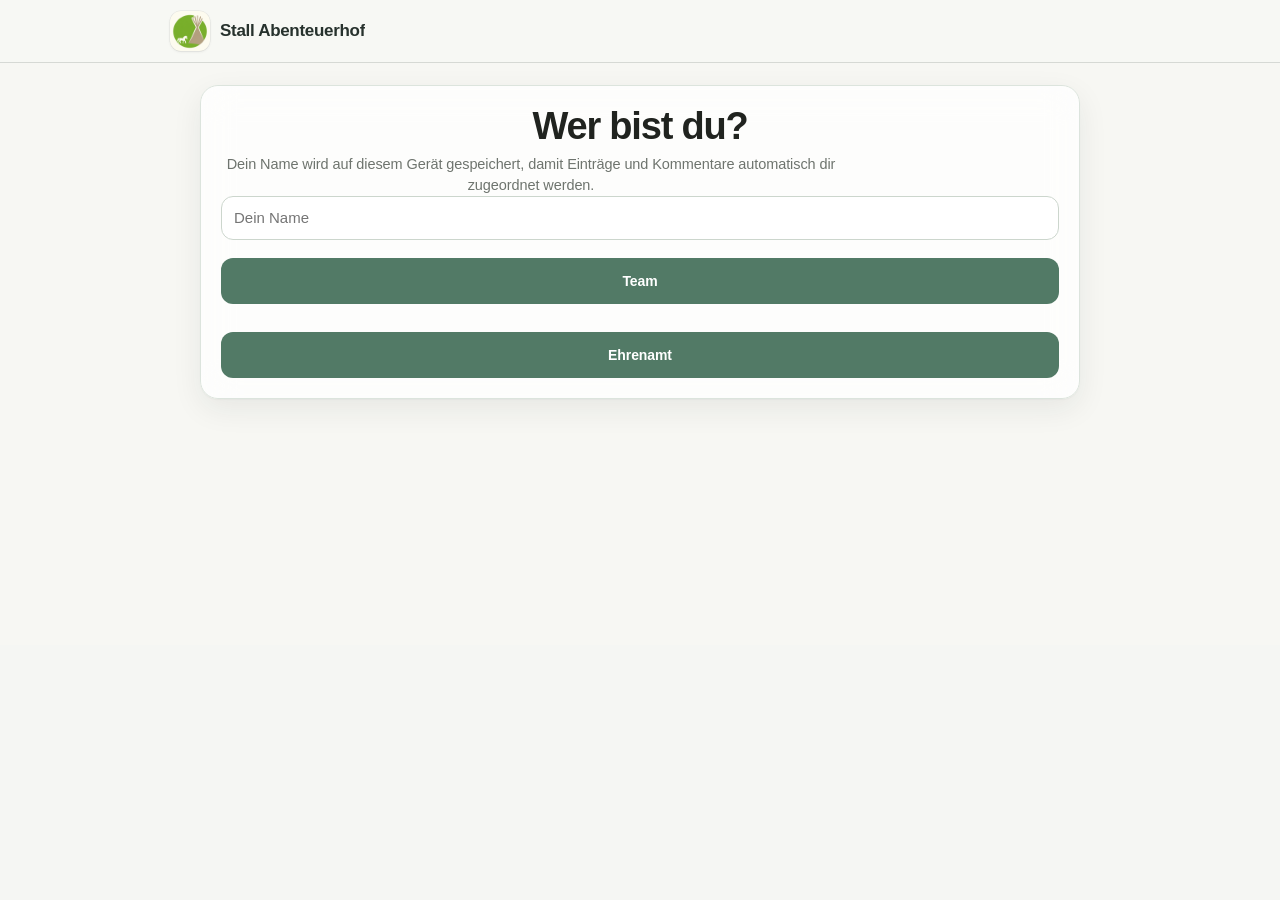
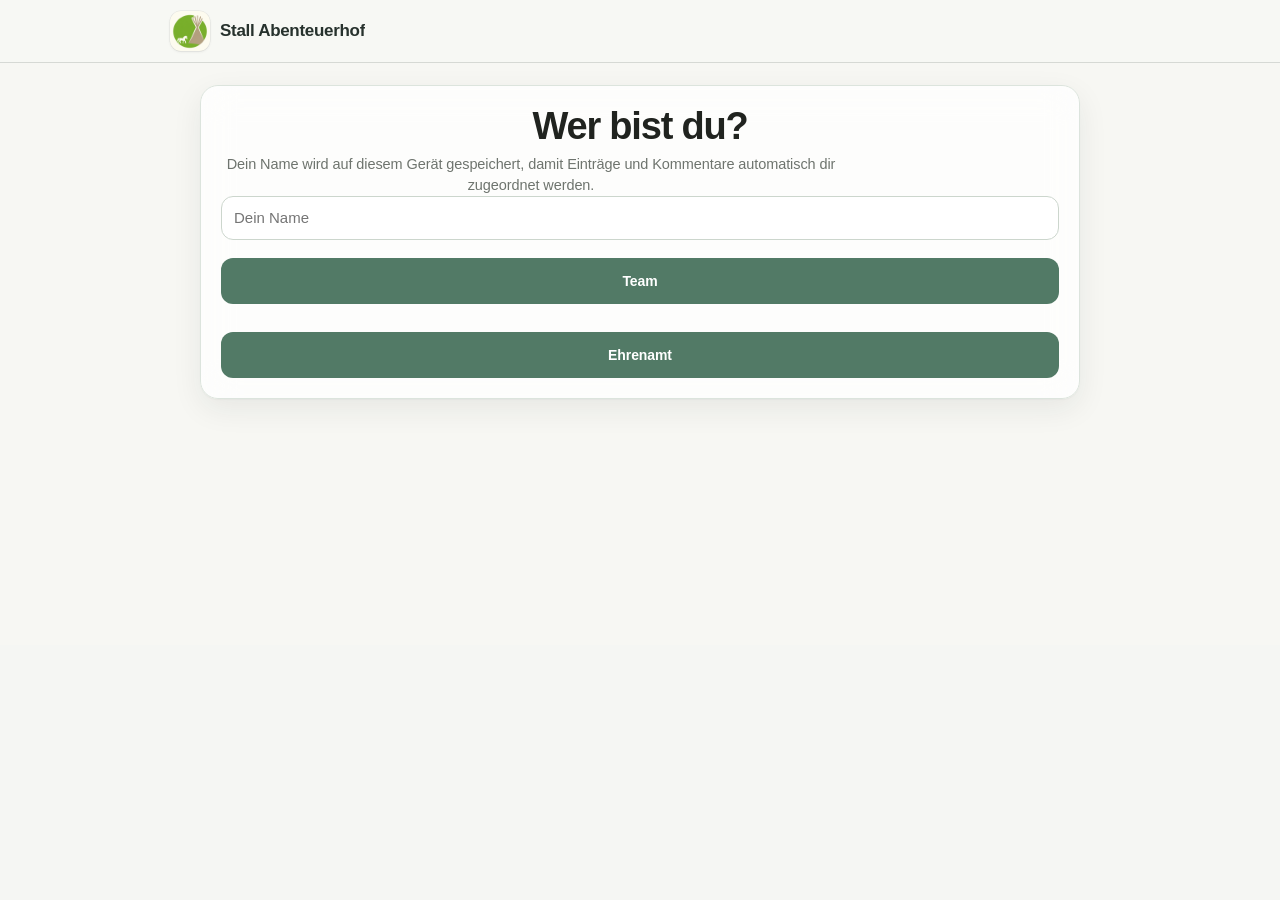
